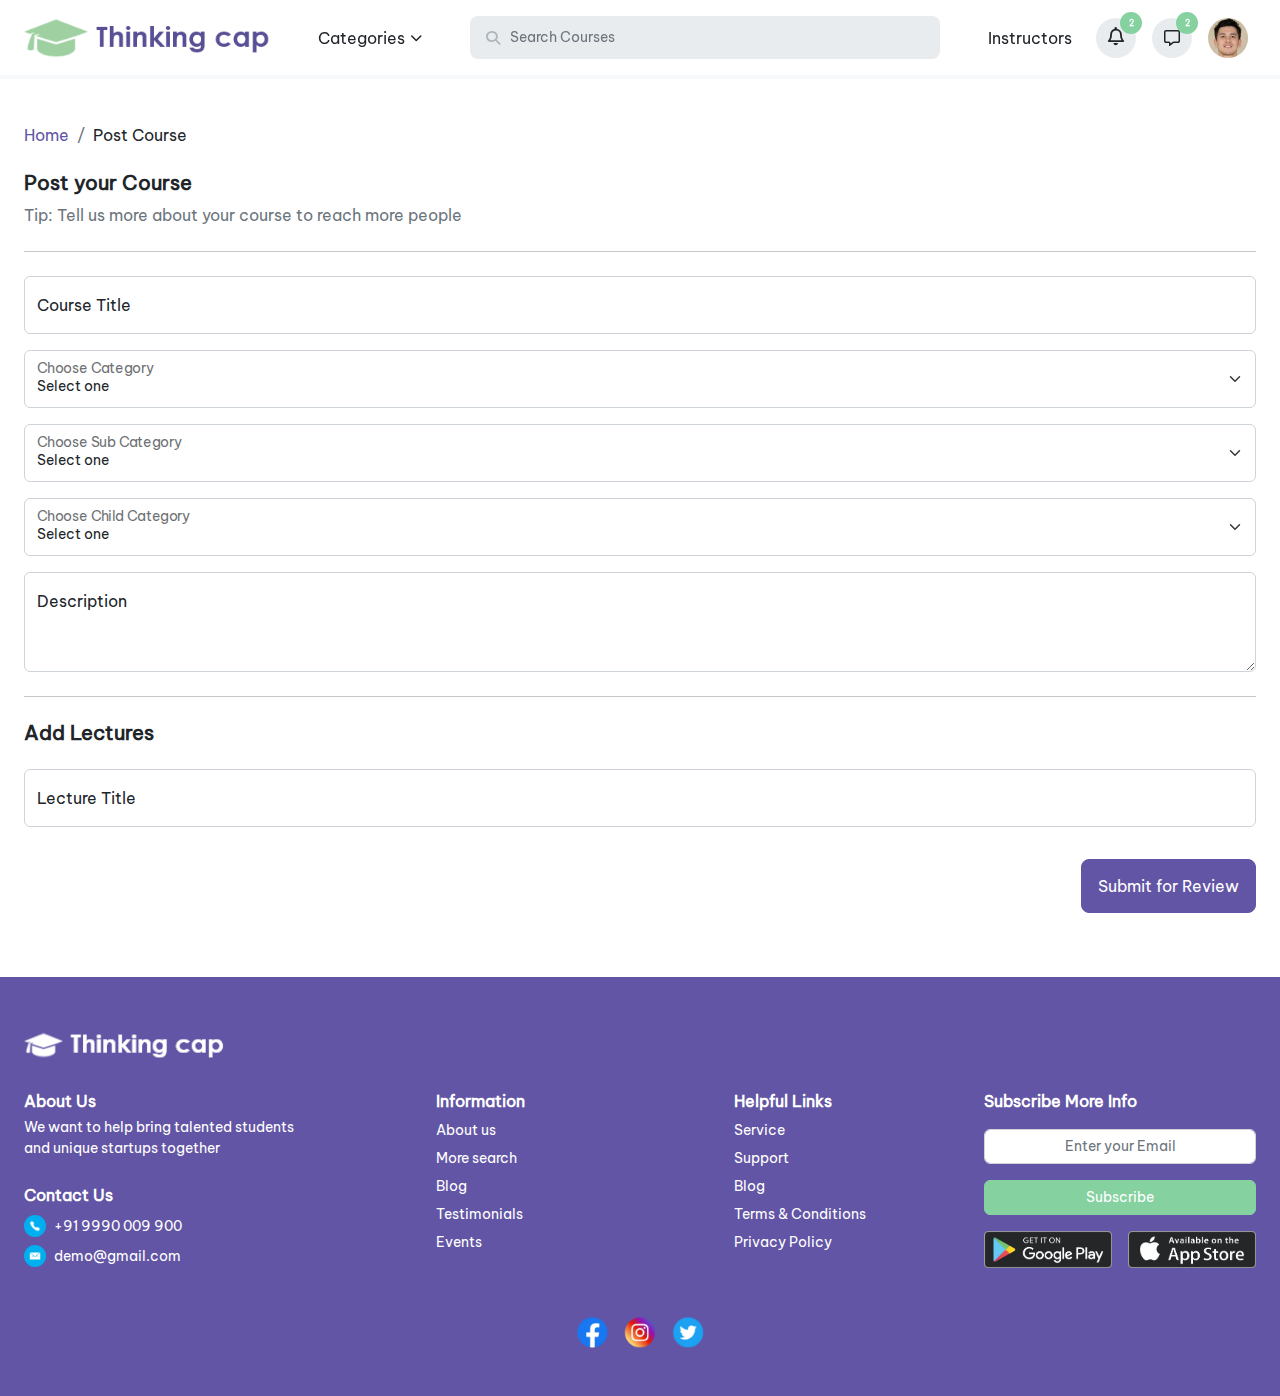
==== src/addproduct.html @ 90321d15 "added basic addproduct page" ====
<!DOCTYPE html>
<html lang="en">

<head>
    <meta charset="UTF-8">
    <meta http-equiv="X-UA-Compatible" content="IE=edge">
    <meta name="viewport" content="width=device-width, initial-scale=1.0">
    <meta name="theme-color" content="#6255a5" />
    <title>Document</title>
    <link rel="stylesheet" href="./assets/styles/style.min.css">
    <link rel="stylesheet" href="https://cdnjs.cloudflare.com/ajax/libs/font-awesome/6.2.0/css/all.min.css">
</head>

<body>

    <header>
        <div class="container-fluid px-4 position-relative">
            <div class="header-nav d-flex align-items-center">
                <div class="logo-container d-flex align-items-center">
                    <button class="btn outline-0 border-0 d-block nav-icon d-lg-none" type="button"
                        data-bs-toggle="offcanvas" data-bs-target="#asidebar" aria-controls="asidebar"><i
                            class="fa fa-bars"></i>
                    </button>
                    <img src="./assets/img/icons/logo.png" class="header-logo" alt="logo">
                </div>
                <div class="nav-item dropdown category-menu d-none d-lg-block">
                    <a class="nav-link dropdown-toggle px-3" href="#" data-bs-toggle="dropdown"
                        data-bs-auto-close="outside" data-bs-offset="0,8">Categories</a>
                    <ul class="dropdown-menu">
                        <li><a class="dropdown-item" href="#">Health & Fitness</a></li>
                        <li><a class="dropdown-item" href="#">Business</a></li>
                        <li class="dropend">
                            <a href="#" class="dropdown-item dropdown-toggle" data-bs-toggle="dropdown"
                                data-bs-auto-close="outside" data-bs-display="static">Development</a>
                            <ul class="dropdown-menu">
                                <li><a class="dropdown-item" href=""> Data Science</a></li>
                                <li><a class="dropdown-item" href=""> Mobile Development</a></li>
                                <li><a class="dropdown-item" href=""> Software Testing</a></li>
                                <li class="dropend">
                                    <a href="#" class="dropdown-item dropdown-toggle" data-bs-toggle="dropdown"
                                        data-bs-auto-close="outside" data-bs-display="static">Web Development</a>
                                    <ul class="dropdown-menu">
                                        <li><a class="dropdown-item" href=""> Javascript</a></li>
                                        <li><a class="dropdown-item" href=""> Vue</a></li>
                                        <li><a class="dropdown-item" href=""> React</a></li>
                                        <li><a class="dropdown-item" href=""> Angular</a></li>
                                    </ul>
                                </li>
                                <li><a class="dropdown-item" href="">Development Tools</a></li>
                            </ul>
                        </li>
                    </ul>
                </div>
                <div class="header-search-bar">
                    <input class="form-control form-control-lg" placeholder="Search Courses" type="text">
                    <a class="btn outline-0 border-0 cursor-pointer search-btn"> <i class="fa fa-search"></i> </a>
                    <a class="btn outline-0 border-0 cursor-pointer close-btn"> <i class="fa fa-close"></i>
                    </a>
                </div>
                <div class="header-controls d-none d-lg-flex align-items-center flex-0-auto">
                    <a href="#" class="nav-link px-3">Instructors</a>
                    <div class="d-flex align-items-center auth-dropdowns">
                        <div class="nav-item dropdown dropdown-menu-end d-none d-lg-block notification-menu">
                            <a class="nav-link dropdown-toggle px-2" href="#" data-bs-toggle="dropdown"
                                data-bs-auto-close="outside" data-bs-offset="0,8">
                                <span class="icon-circle rounded-circle p-1">
                                    <span class="notify-indicator">2</span><i class="fa-regular fa-bell"
                                        style="font-size: 1.143rem;"></i>
                                </span>
                            </a>
                            <ul class="dropdown-menu">
                                <h6 class="dropdown-header pb-3 d-flex align-items-center">Notifications <a href="#"
                                        class="text-decoration-none ms-auto">View all Notifications</a></h6>
                                <div class="overflow-menu">

                                    <li><a class="dropdown-item py-3 small" href="#">Notification 1 Lorem ipsum dolor
                                            sit amet
                                            consectetur adipisicing elit. Odit, exercitationem! </a></li>

                                    <li><a class="dropdown-item py-3 small" href="#">Notification 2 consectetur
                                            adipisicing
                                            elit.
                                            Odit,
                                            exercitationem!
                                        </a></li>
                                    <li>
                                    <li><a class="dropdown-item py-3 small" href="#">Notification 1 Lorem ipsum dolor
                                            sit amet
                                            consectetur adipisicing elit. Odit, exercitationem! </a></li>

                                    <li><a class="dropdown-item py-3 small" href="#">Notification 2 consectetur
                                            adipisicing
                                            elit.
                                            Odit,
                                            exercitationem!
                                        </a></li>
                                    <li><a class="dropdown-item py-3 small" href="#">Notification 2 consectetur
                                            adipisicing
                                            elit.
                                            Odit,
                                            exercitationem!
                                        </a></li>
                                    <li>
                                    <li><a class="dropdown-item py-3 small" href="#">Notification 1 Lorem ipsum dolor
                                            sit amet
                                            consectetur adipisicing elit. Odit, exercitationem! </a></li>

                                    <li><a class="dropdown-item py-3 small" href="#">Notification 2 consectetur
                                            adipisicing
                                            elit.
                                            Odit,
                                            exercitationem!
                                        </a></li>
                                    <li><a class="dropdown-item py-3 small" href="#">Notification 2 consectetur
                                            adipisicing
                                            elit.
                                            Odit,
                                            exercitationem!
                                        </a></li>
                                    <li>
                                    <li><a class="dropdown-item py-3 small" href="#">Notification 1 Lorem ipsum dolor
                                            sit amet
                                            consectetur adipisicing elit. Odit, exercitationem! </a></li>
                                    <li><a class="dropdown-item py-3 small" href="#">Notification 2 consectetur
                                            adipisicing
                                            elit.
                                            Odit,
                                            exercitationem!
                                        </a></li>
                                    <li><a class="dropdown-item py-3 small" href="#">Notification 2 consectetur
                                            adipisicing
                                            elit.
                                            Odit,
                                            exercitationem!
                                        </a></li>
                                    <li>
                                    <li><a class="dropdown-item py-3 small" href="#">Notification 1 Lorem ipsum dolor
                                            sit amet
                                            consectetur adipisicing elit. Odit, exercitationem! </a></li>
                                    <li><a class="dropdown-item py-3 small" href="#">Notification 2 consectetur
                                            adipisicing
                                            elit.
                                            Odit,
                                            exercitationem!
                                        </a></li>
                                </div>

                                <!-- <div class="text-muted text-center mt-4 p-3">No Notifications</div> -->
                            </ul>
                        </div>
                        <div class="nav-item dropdown dropdown-menu-end d-none d-lg-block message-menu">
                            <a class="nav-link dropdown-toggle px-2" href="#" data-bs-toggle="dropdown"
                                data-bs-auto-close="outside" data-bs-offset="0,8">
                                <span class="icon-circle rounded-circle p-1">
                                    <span class="notify-indicator">2</span><i class="fa-regular fa-message"></i></span>
                            </a>
                            <ul class="dropdown-menu">
                                <h6 class="dropdown-header pb-3 d-flex align-items-center">Messages <a href="#"
                                        class="text-decoration-none ms-auto">View all Messages</a></h6>
                                <!-- <div class="text-muted text-center mt-4 p-3">No Messages</div> -->
                                <div class="overflow-menu">

                                    <li><a class="dropdown-item py-3" href="#">
                                            <div class="message-line">
                                                <div class="d-flex gap-2">
                                                    <div class="author-preview flex-0-auto">
                                                        <img src="./assets/img/static/sampleperson.jpg" alt="">
                                                    </div>
                                                    <div class="small">
                                                        <div
                                                            class="d-flex gap-2 align-items-center justify-content-between">
                                                            <div class="fw-bold">Todd Scott</div>
                                                            <div class="text-muted message-stamp flex-0-auto">5
                                                                Mins
                                                                ago</div>
                                                        </div>
                                                        <div class="text-muted message-content">
                                                            Lorem ipsum dolor sit amet consectetur adipisicing elit.
                                                            Corrupti
                                                            aliquam
                                                            quo
                                                            molestias laborum dolores totam vel repudiandae impedit
                                                            atque
                                                            ipsum.
                                                        </div>
                                                    </div>
                                                </div>
                                            </div>
                                        </a></li>
                                    <li>

                                    <li><a class="dropdown-item py-3" href="#">
                                            <div class="message-line">
                                                <div class="d-flex gap-2">
                                                    <div class="author-preview flex-0-auto">
                                                        <img src="./assets/img/static/sampleperson.jpg" alt="">
                                                    </div>
                                                    <div class="small">
                                                        <div
                                                            class="d-flex gap-2 align-items-center justify-content-between">
                                                            <div class="fw-bold">Todd Scott</div>
                                                            <div class="text-muted message-stamp flex-0-auto">5
                                                                Mins
                                                                ago</div>
                                                        </div>
                                                        <div class="text-muted message-content">
                                                            Lorem ipsum dolor sit amet consectetur adipisicing elit.
                                                            Corrupti
                                                            aliquam
                                                            quo
                                                            molestias laborum dolores totam vel repudiandae impedit
                                                            atque
                                                            ipsum.
                                                        </div>
                                                    </div>
                                                </div>
                                            </div>
                                        </a></li>
                                    <li>

                                    <li><a class="dropdown-item py-3" href="#">
                                            <div class="message-line">
                                                <div class="d-flex gap-2">
                                                    <div class="author-preview flex-0-auto">
                                                        <img src="./assets/img/static/sampleperson.jpg" alt="">
                                                    </div>
                                                    <div class="small">
                                                        <div
                                                            class="d-flex gap-2 align-items-center justify-content-between">
                                                            <div class="fw-bold">Todd Scott</div>
                                                            <div class="text-muted message-stamp flex-0-auto">5
                                                                Mins
                                                                ago</div>
                                                        </div>
                                                        <div class="text-muted message-content">
                                                            Lorem ipsum dolor sit amet consectetur adipisicing elit.
                                                            Corrupti
                                                            aliquam
                                                            quo
                                                            molestias laborum dolores totam vel repudiandae impedit
                                                            atque
                                                            ipsum.
                                                        </div>
                                                    </div>
                                                </div>
                                            </div>
                                        </a></li>
                                    <li>

                                    <li><a class="dropdown-item py-3" href="#">
                                            <div class="message-line">
                                                <div class="d-flex gap-2">
                                                    <div class="author-preview flex-0-auto">
                                                        <img src="./assets/img/static/sampleperson.jpg" alt="">
                                                    </div>
                                                    <div class="small">
                                                        <div
                                                            class="d-flex gap-2 align-items-center justify-content-between">
                                                            <div class="fw-bold">Todd Scott</div>
                                                            <div class="text-muted message-stamp flex-0-auto">5
                                                                Mins
                                                                ago</div>
                                                        </div>
                                                        <div class="text-muted message-content">
                                                            Lorem ipsum dolor sit amet consectetur adipisicing elit.
                                                            Corrupti
                                                            aliquam
                                                            quo
                                                            molestias laborum dolores totam vel repudiandae impedit
                                                            atque
                                                            ipsum.
                                                        </div>
                                                    </div>
                                                </div>
                                            </div>
                                        </a></li>
                                    <li>

                                    <li><a class="dropdown-item py-3" href="#">
                                            <div class="message-line">
                                                <div class="d-flex gap-2">
                                                    <div class="author-preview flex-0-auto">
                                                        <img src="./assets/img/static/sampleperson.jpg" alt="">
                                                    </div>
                                                    <div class="small">
                                                        <div
                                                            class="d-flex gap-2 align-items-center justify-content-between">
                                                            <div class="fw-bold">Todd Scott</div>
                                                            <div class="text-muted message-stamp flex-0-auto">5
                                                                Mins
                                                                ago</div>
                                                        </div>
                                                        <div class="text-muted message-content">
                                                            Lorem ipsum dolor sit amet consectetur adipisicing elit.
                                                            Corrupti
                                                            aliquam
                                                            quo
                                                            molestias laborum dolores totam vel repudiandae impedit
                                                            atque
                                                            ipsum.
                                                        </div>
                                                    </div>
                                                </div>
                                            </div>
                                        </a></li>
                                    <li>

                                    <li><a class="dropdown-item py-3" href="#">
                                            <div class="message-line">
                                                <div class="d-flex gap-2">
                                                    <div class="author-preview flex-0-auto">
                                                        <img src="./assets/img/static/sampleperson.jpg" alt="">
                                                    </div>
                                                    <div class="small">
                                                        <div
                                                            class="d-flex gap-2 align-items-center justify-content-between">
                                                            <div class="fw-bold">Todd Scott</div>
                                                            <div class="text-muted message-stamp flex-0-auto">5
                                                                Mins
                                                                ago</div>
                                                        </div>
                                                        <div class="text-muted message-content">
                                                            Lorem ipsum dolor sit amet consectetur adipisicing elit.
                                                            Corrupti
                                                            aliquam
                                                            quo
                                                            molestias laborum dolores totam vel repudiandae impedit
                                                            atque
                                                            ipsum.
                                                        </div>
                                                    </div>
                                                </div>
                                            </div>
                                        </a></li>
                                    <li>

                                    <li><a class="dropdown-item py-3" href="#">
                                            <div class="message-line">
                                                <div class="d-flex gap-2">
                                                    <div class="author-preview flex-0-auto">
                                                        <img src="./assets/img/static/sampleperson.jpg" alt="">
                                                    </div>
                                                    <div class="small">
                                                        <div
                                                            class="d-flex gap-2 align-items-center justify-content-between">
                                                            <div class="fw-bold">Todd Scott</div>
                                                            <div class="text-muted message-stamp flex-0-auto">5
                                                                Mins
                                                                ago</div>
                                                        </div>
                                                        <div class="text-muted message-content">
                                                            Lorem ipsum dolor sit amet consectetur adipisicing elit.
                                                            Corrupti
                                                            aliquam
                                                            quo
                                                            molestias laborum dolores totam vel repudiandae impedit
                                                            atque
                                                            ipsum.
                                                        </div>
                                                    </div>
                                                </div>
                                            </div>
                                        </a></li>
                                    <li>
                                </div>
                            </ul>
                        </div>
                        <div class="nav-item dropdown dropdown-menu-end d-none d-lg-block">
                            <a class="nav-link dropdown-toggle px-2" href="#" data-bs-toggle="dropdown"
                                data-bs-auto-close="outside" data-bs-offset="0,8">
                                <div class="author-preview flex-0-auto">
                                    <img src="./assets/img/static/sampleperson.jpg" alt="">
                                </div>
                            </a>
                            <ul class="dropdown-menu">
                                <li>
                                    <a class="dropdown-item" href="#">
                                        <div class="d-flex align-items-center gap-3">
                                            <div class="author-preview flex-0-auto">
                                                <img src="./assets/img/static/sampleperson.jpg" alt="">
                                            </div>
                                            <div>
                                                <div class="text-black fw-bold"> User Account</div>
                                                <div class="small text-muted"> testuser1@gmail.com </div>
                                            </div>
                                        </div>
                                    </a>
                                </li>
                                <li>
                                    <hr class="dropdown-divider">
                                </li>
                                <li><a class="dropdown-item" href="#">My Learnings</a></li>
                                <li><a class="dropdown-item" href="#">My Listing</a></li>
                                <li><a class="dropdown-item" href="#">My Favourites</a></li>
                                <li>
                                    <hr class="dropdown-divider">
                                </li>
                                <li><a class="dropdown-item" href="#">Edit Profile</a></li>
                                <li><a class="dropdown-item" href="#">Purchase History</a></li>
                                <li><a class="dropdown-item" href="#">My Address</a></li>
                                <li><a class="dropdown-item" href="#">Settings</a></li>
                                <li>
                                    <hr class="dropdown-divider">
                                </li>
                                <li><a class="dropdown-item" href="#">Help</a></li>
                                <li><a class="dropdown-item" href="#">Logout</a></li>
                            </ul>
                        </div>
                    </div>
                </div>
            </div>
        </div>

        <aside class="asider-bar offcanvas offcanvas-start" tabindex="-1" id="asidebar">
            <div class="offcanvas-header">
                <button type="button" class="cls-btn outline-0 border-0" data-bs-dismiss="offcanvas"
                    data-bs-target="#asidebar" aria-label="Close"><i class="fa fa-close"></i></button>
            </div>
            <div class="offcanvas-body">
                <div class="auth-section">
                    <a class="d-block" href="">Login</a>
                    <a class="d-block" href="">Signup</a>
                </div>
                <hr>
                <a href="#">Instructors</a>
                <hr>
                <div class="mb-2">Categories</div>
                <div class="page-header">
                    <nav>
                        <div class="menu-wrapper is-visible">
                            <div class="list-wrapper">
                                <ul class="menu level-1">
                                    <li>
                                        <a href="" class="nested">Web Development</a>
                                        <ul class="sub-menu level-2">
                                            <li>
                                                <a href="" class="nested">Javascript</a>
                                                <ul class="sub-menu level-3">
                                                    <li> <a href="">React</a> </li>
                                                    <li> <a href="">Vue</a> </li>
                                                    <li> <a href="">Angular</a> </li>
                                                </ul>
                                            </li>
                                            <li>
                                                <a href="">Course Materials</a>
                                            </li>
                                        </ul>
                                    </li>
                                    <li>
                                        <a href="" class="nested">Mobile Development</a>
                                        <ul class="sub-menu level-2">
                                            <li>
                                                <a href="">Unity</a>
                                            </li>
                                            <li>
                                                <a href="">3D Game Development</a>
                                            </li>
                                        </ul>
                                    </li>
                                    <li>
                                        <a href="">IT Certifications</a>
                                    </li>
                                    <li>
                                        <a href="">Lorem ipsum dolor sit amet consectetur adipisicing elit. Libero vel
                                            sequi nobis atque, laudantium perspiciatis!</a>
                                    </li>
                                </ul>
                            </div>
                            <div class="list-wrapper">
                                <button type="button" class="back-one-level mb-2 ps-0">
                                    <i class="fa fa-arrow-left f-12"></i>
                                    <span class="text-start small text-truncate" />
                                </button>
                                <div class="sub-menu-wrapper"></div>
                            </div>
                            <div class="list-wrapper">
                                <button type="button" class="back-one-level mb-2 ps-0">
                                    <i class="fa fa-arrow-left f-12"></i>
                                    <span class="text-start small text-truncate" />
                                </button>
                                <div class="sub-menu-wrapper"></div>
                            </div>
                        </div>
                    </nav>
                </div>
            </div>
        </aside>
    </header>

    <main>
        <div class="tab-type-page">
            <div class="container-xxl px-4">
                <div class="py-5">
                    <nav aria-label="breadcrumb">
                        <ol class="breadcrumb">
                            <li class="breadcrumb-item active"><a class="text-decoration-none"
                                    href="./index.html">Home</a></li>
                            <li class="breadcrumb-item active text-dark" aria-current="page">Post Course</li>
                        </ol>
                    </nav>
                    <h5 class="fw-bold mt-4">Post your Course</h5>
                    <div class="text-muted">Tip: Tell us more about your course to reach more people</div>
                    <hr class="my-4" />


                    <div class="form-floating mb-3">
                        <input type="email" class="form-control" id="courseTitle" placeholder="name@example.com">
                        <label for="courseTitle">Course Title</label>
                    </div>
                    <div class="form-floating mb-3">
                        <select class="form-select" id="ChooseCategory">
                            <option selected hidden>Select one</option>
                            <option value="1">One</option>
                            <option value="2">Two</option>
                            <option value="3">Three</option>
                        </select>
                        <label for="ChooseCategory">Choose Category</label>
                    </div>
                    <div class="form-floating mb-3">
                        <select class="form-select" id="ChooseSubCategory">
                            <option selected hidden>Select one</option>
                            <option value="1">One</option>
                            <option value="2">Two</option>
                            <option value="3">Three</option>
                        </select>
                        <label for="ChooseSubCategory">Choose Sub Category</label>
                    </div>
                    <div class="form-floating mb-3">
                        <select class="form-select" id="ChooseChildCategory">
                            <option selected hidden>Select one</option>
                            <option value="1">One</option>
                            <option value="2">Two</option>
                            <option value="3">Three</option>
                        </select>
                        <label for="ChooseChildCategory">Choose Child Category</label>
                    </div>

                    <div class="form-floating">
                        <textarea class="form-control" placeholder="Description" id="description"
                            style="min-height: 100px"></textarea>
                        <label for="description">Description</label>
                    </div>


                    <hr class="my-4" />

                    <h5 class="fw-bold mb-4">Add Lectures</h5>

                    <div class="form-floating mb-3">
                        <input type="email" class="form-control" id="lectureTitle" placeholder="name@example.com">
                        <label for="lectureTitle">Lecture Title</label>
                    </div>

                    <div class="text-end">
                        <button type="button" class="btn btn-primary btn-lg my-3">Submit for Review</button>
                    </div>

                </div>
            </div>
        </div>
    </main>

    <footer class="py-4 py-sm-5">
        <div class="container-xxl px-4">
            <img src="./assets/img/icons/logo-white.png" class="footer-logo mb-4" alt="logo">
            <div class="row gx-lg-5 gy-4 gy-sm-5">
                <div class="order-1 col-12 col-md-6 col-xl-3">
                    <div class="row gy-4">
                        <div class="col-sm-6 col-md-12">
                            <p class="mb-1 fw-bold">About Us</p>
                            <p class="small mb-0">We want to help bring talented students and unique startups together
                            </p>
                        </div>
                        <div class="col-sm-6 col-md-12">
                            <p class="mb-2 fw-bold">Contact Us</p>
                            <div class="d-flex align-items-center gap-2 mb-2">
                                <span class="contact-rings">
                                    <img src="./assets/img/icons/phonecall.png" alt="logo">
                                </span>
                                <a class="text-white text-decoration-none small" href="tel:+919990009900">+91 9990 009
                                    900</a>
                            </div>
                            <div class="d-flex align-items-center gap-2">
                                <span class="contact-rings">
                                    <img src="./assets/img/icons/emailicon.png" alt="logo">
                                </span>
                                <a class="text-white text-decoration-none small"
                                    href="demo@gmail.com">demo@gmail.com</a>
                            </div>
                        </div>
                    </div>
                </div>
                <div
                    class="order-2 order-md-3 order-xl-2 col-sm-6 col-md-6 col-lg-6 col-xl-3 d-xl-flex justify-content-center">
                    <div class="footer-container">
                        <p class="mb-1 fw-bold">Information</p>
                        <div class="footer-links mb-1"><a href="#">About us</a></div>
                        <div class="footer-links mb-1"><a href="#">More search</a></div>
                        <div class="footer-links mb-1"><a href="#">Blog</a></div>
                        <div class="footer-links mb-1"><a href="#">Testimonials</a></div>
                        <div class="footer-links"><a href="#">Events</a></div>
                    </div>
                </div>
                <div
                    class="order-3 order-lg-4 order-xl-3 col-sm-6 col-md-6 col-lg-6 col-xl-3 d-xl-flex justify-content-center">
                    <div class="footer-container">
                        <p class="mb-1 fw-bold">Helpful Links</p>
                        <div class="footer-links mb-1"><a href="#">Service</a></div>
                        <div class="footer-links mb-1"><a href="#">Support</a></div>
                        <div class="footer-links mb-1"><a href="#">Blog</a></div>
                        <div class="footer-links mb-1"><a href="#">Terms & Conditions</a></div>
                        <div class="footer-links"><a href="#">Privacy Policy</a></div>
                    </div>
                </div>
                <div class="order-4 order-md-2 order-xl-4 col-12 col-md-6 col-lg-6 col-xl-3">
                    <div class="subscribe-block">
                        <p class="mb-3 fw-bold">Subscribe More Info</p>
                        <input class="form-control text-center" type="text" placeholder="Enter your Email">
                        <button type="button" class="btn btn-secondary w-100 mt-3">Subscribe</button>

                        <div class="row mt-3 gx-3 app-links">
                            <div class="col-6">
                                <a href="#"><img src="./assets/img/icons/playstore.png" class="w-100" alt="logo"></a>
                            </div>
                            <div class="col-6">
                                <a href="#"> <img src="./assets/img/icons/appstore.png" class="w-100" alt="logo"></a>
                            </div>
                        </div>
                    </div>
                </div>
                <div class="order-5 col-12">
                    <div class="d-flex justify-content-center gap-3 social-links">
                        <a href="#">
                            <img height="32" src="./assets/img/icons/fb-icon.png" alt="logo">
                        </a>
                        <a href="#">
                            <img height="32" src="./assets/img/icons/insta-icon.png" alt="logo">
                        </a>
                        <a href="#">
                            <img height="32" src="./assets/img/icons/twitter-icon.png" alt="logo">
                        </a>
                    </div>
                </div>
            </div>
        </div>
    </footer>

    <script src="./assets/js/bootstrap.js"></script>
    <script src="./assets/js/swiper.js"></script>
    <script src="./assets/js/slider-setup.js"></script>
    <script src="./assets/js/dropdown-setup.js"></script>
    <script src="./assets/js/mobile-category-menu.js"></script>
    <script src="./assets/js/searchbar-toggle.js"></script>
    <script src="./assets/js/file-upload.js"></script>
</body>

</html>
---- src/assets/styles/style.min.css ----
@font-face{font-family:font-regular;src:url("../fonts/BeVietnamPro-Regular.ttf")}/*!
   * Bootstrap  v5.2.2 (https://getbootstrap.com/)
   * Copyright 2011-2022 The Bootstrap Authors
   * Copyright 2011-2022 Twitter, Inc.
   * Licensed under MIT (https://github.com/twbs/bootstrap/blob/main/LICENSE)
   */:root{--bs-blue: #0d6efd;--bs-indigo: #6610f2;--bs-purple: #6f42c1;--bs-pink: #d63384;--bs-red: #dc3545;--bs-orange: #fd7e14;--bs-yellow: #ffc107;--bs-green: #198754;--bs-teal: #20c997;--bs-cyan: #0dcaf0;--bs-black: #000;--bs-white: #fff;--bs-gray: #6c757d;--bs-gray-dark: #343a40;--bs-gray-100: #f8f9fa;--bs-gray-200: #e9ecef;--bs-gray-300: #dee2e6;--bs-gray-400: #ced4da;--bs-gray-500: #adb5bd;--bs-gray-600: #6c757d;--bs-gray-700: #495057;--bs-gray-800: #343a40;--bs-gray-900: #212529;--bs-primary: #6255a5;--bs-secondary: #85d1a0;--bs-success: #198754;--bs-info: #0dcaf0;--bs-warning: #ffc107;--bs-danger: #dc3545;--bs-light: #f8f9fa;--bs-dark: #212529;--bs-primary-rgb: 98,85,165;--bs-secondary-rgb: 133,209,160;--bs-success-rgb: 25,135,84;--bs-info-rgb: 13,202,240;--bs-warning-rgb: 255,193,7;--bs-danger-rgb: 220,53,69;--bs-light-rgb: 248,249,250;--bs-dark-rgb: 33,37,41;--bs-white-rgb: 255,255,255;--bs-black-rgb: 0,0,0;--bs-body-color-rgb: 33,37,41;--bs-body-bg-rgb: 255,255,255;--bs-font-sans-serif: system-ui, -apple-system, "Segoe UI", Roboto, "Helvetica Neue", "Noto Sans", "Liberation Sans", Arial, sans-serif, "Apple Color Emoji", "Segoe UI Emoji", "Segoe UI Symbol", "Noto Color Emoji";--bs-font-monospace: SFMono-Regular, Menlo, Monaco, Consolas, "Liberation Mono", "Courier New", monospace;--bs-gradient: linear-gradient(180deg, rgba(255,255,255,0.15), rgba(255,255,255,0));--bs-body-font-family: font-regular;--bs-body-font-size:1rem;--bs-body-font-weight: 400;--bs-body-line-height: 1.5;--bs-body-color: #212529;--bs-body-bg: #fff;--bs-border-width: 1px;--bs-border-style: solid;--bs-border-color: #dee2e6;--bs-border-color-translucent: rgba(0,0,0,0.175);--bs-border-radius: .375rem;--bs-border-radius-sm: .25rem;--bs-border-radius-lg: .5rem;--bs-border-radius-xl: 1rem;--bs-border-radius-2xl: 2rem;--bs-border-radius-pill: 50rem;--bs-link-color: #6255a5;--bs-link-hover-color: #4e4484;--bs-code-color: #d63384;--bs-highlight-bg: #fff3cd}*,*::before,*::after{-webkit-box-sizing:border-box;box-sizing:border-box}@media (prefers-reduced-motion: no-preference){:root{scroll-behavior:smooth}}body{margin:0;font-family:var(--bs-body-font-family);font-size:var(--bs-body-font-size);font-weight:var(--bs-body-font-weight);line-height:var(--bs-body-line-height);color:var(--bs-body-color);text-align:var(--bs-body-text-align);background-color:var(--bs-body-bg);-webkit-text-size-adjust:100%;-webkit-tap-highlight-color:rgba(0,0,0,0)}hr{margin:1rem 0;color:inherit;border:0;border-top:1px solid;opacity:.25}h1,.h1,h2,.h2,h3,.h3,h4,.h4,h5,.h5,h6,.h6{margin-top:0;margin-bottom:.5rem;font-weight:500;line-height:1.2}h1,.h1{font-size:calc(1.375rem + 1.5vw)}@media (min-width: 1200px){h1,.h1{font-size:2.5rem}}h2,.h2{font-size:calc(1.325rem + .9vw)}@media (min-width: 1200px){h2,.h2{font-size:2rem}}h3,.h3{font-size:calc(1.3rem + .6vw)}@media (min-width: 1200px){h3,.h3{font-size:1.75rem}}h4,.h4{font-size:calc(1.275rem + .3vw)}@media (min-width: 1200px){h4,.h4{font-size:1.5rem}}h5,.h5{font-size:1.25rem}h6,.h6{font-size:1rem}p{margin-top:0;margin-bottom:1rem}abbr[title]{-webkit-text-decoration:underline dotted;text-decoration:underline dotted;cursor:help;text-decoration-skip-ink:none}address{margin-bottom:1rem;font-style:normal;line-height:inherit}ol,ul{padding-left:2rem}ol,ul,dl{margin-top:0;margin-bottom:1rem}ol ol,ul ul,ol ul,ul ol{margin-bottom:0}dt{font-weight:700}dd{margin-bottom:.5rem;margin-left:0}blockquote{margin:0 0 1rem}b,strong{font-weight:bolder}small,.small{font-size:.875em}mark,.mark{padding:.1875em;background-color:var(--bs-highlight-bg)}sub,sup{position:relative;font-size:.75em;line-height:0;vertical-align:baseline}sub{bottom:-.25em}sup{top:-.5em}a{color:var(--bs-link-color);text-decoration:underline}a:hover{color:var(--bs-link-hover-color)}a:not([href]):not([class]),a:not([href]):not([class]):hover{color:inherit;text-decoration:none}pre,code,kbd,samp{font-family:var(--bs-font-monospace);font-size:1em}pre{display:block;margin-top:0;margin-bottom:1rem;overflow:auto;font-size:.875em}pre code{font-size:inherit;color:inherit;word-break:normal}code{font-size:.875em;color:var(--bs-code-color);word-wrap:break-word}a>code{color:inherit}kbd{padding:.1875rem .375rem;font-size:.875em;color:var(--bs-body-bg);background-color:var(--bs-body-color);border-radius:.25rem}kbd kbd{padding:0;font-size:1em}figure{margin:0 0 1rem}img,svg{vertical-align:middle}table{caption-side:bottom;border-collapse:collapse}caption{padding-top:.5rem;padding-bottom:.5rem;color:#6c757d;text-align:left}th{text-align:inherit;text-align:-webkit-match-parent}thead,tbody,tfoot,tr,td,th{border-color:inherit;border-style:solid;border-width:0}label{display:inline-block}button{border-radius:0}button:focus:not(:focus-visible){outline:0}input,button,select,optgroup,textarea{margin:0;font-family:inherit;font-size:inherit;line-height:inherit}button,select{text-transform:none}[role="button"]{cursor:pointer}select{word-wrap:normal}select:disabled{opacity:1}[list]:not([type="date"]):not([type="datetime-local"]):not([type="month"]):not([type="week"]):not([type="time"])::-webkit-calendar-picker-indicator{display:none !important}button,[type="button"],[type="reset"],[type="submit"]{-webkit-appearance:button}button:not(:disabled),[type="button"]:not(:disabled),[type="reset"]:not(:disabled),[type="submit"]:not(:disabled){cursor:pointer}::-moz-focus-inner{padding:0;border-style:none}textarea{resize:vertical}fieldset{min-width:0;padding:0;margin:0;border:0}legend{float:left;width:100%;padding:0;margin-bottom:.5rem;font-size:calc(1.275rem + .3vw);line-height:inherit}@media (min-width: 1200px){legend{font-size:1.5rem}}legend+*{clear:left}::-webkit-datetime-edit-fields-wrapper,::-webkit-datetime-edit-text,::-webkit-datetime-edit-minute,::-webkit-datetime-edit-hour-field,::-webkit-datetime-edit-day-field,::-webkit-datetime-edit-month-field,::-webkit-datetime-edit-year-field{padding:0}::-webkit-inner-spin-button{height:auto}[type="search"]{outline-offset:-2px;-webkit-appearance:textfield}::-webkit-search-decoration{-webkit-appearance:none}::-webkit-color-swatch-wrapper{padding:0}::file-selector-button{font:inherit;-webkit-appearance:button}output{display:inline-block}iframe{border:0}summary{display:list-item;cursor:pointer}progress{vertical-align:baseline}[hidden]{display:none !important}.lead{font-size:1.25rem;font-weight:300}.display-1{font-size:calc(1.625rem + 4.5vw);font-weight:300;line-height:1.2}@media (min-width: 1200px){.display-1{font-size:5rem}}.display-2{font-size:calc(1.575rem + 3.9vw);font-weight:300;line-height:1.2}@media (min-width: 1200px){.display-2{font-size:4.5rem}}.display-3{font-size:calc(1.525rem + 3.3vw);font-weight:300;line-height:1.2}@media (min-width: 1200px){.display-3{font-size:4rem}}.display-4{font-size:calc(1.475rem + 2.7vw);font-weight:300;line-height:1.2}@media (min-width: 1200px){.display-4{font-size:3.5rem}}.display-5{font-size:calc(1.425rem + 2.1vw);font-weight:300;line-height:1.2}@media (min-width: 1200px){.display-5{font-size:3rem}}.display-6{font-size:calc(1.375rem + 1.5vw);font-weight:300;line-height:1.2}@media (min-width: 1200px){.display-6{font-size:2.5rem}}.list-unstyled{padding-left:0;list-style:none}.list-inline{padding-left:0;list-style:none}.list-inline-item{display:inline-block}.list-inline-item:not(:last-child){margin-right:.5rem}.initialism{font-size:.875em;text-transform:uppercase}.blockquote{margin-bottom:1rem;font-size:1.25rem}.blockquote>:last-child{margin-bottom:0}.blockquote-footer{margin-top:-1rem;margin-bottom:1rem;font-size:.875em;color:#6c757d}.blockquote-footer::before{content:"\2014\00A0"}.img-fluid{max-width:100%;height:auto}.img-thumbnail{padding:.25rem;background-color:#fff;border:1px solid var(--bs-border-color);border-radius:.375rem;max-width:100%;height:auto}.figure{display:inline-block}.figure-img{margin-bottom:.5rem;line-height:1}.figure-caption{font-size:.875em;color:#6c757d}.container,.container-fluid,.container-sm,.container-md,.container-lg,.container-xl,.container-xxl{--bs-gutter-x: 1.5rem;--bs-gutter-y: 0;width:100%;padding-right:calc(var(--bs-gutter-x) * .5);padding-left:calc(var(--bs-gutter-x) * .5);margin-right:auto;margin-left:auto}@media (min-width: 576px){.container,.container-sm{max-width:540px}}@media (min-width: 768px){.container,.container-sm,.container-md{max-width:720px}}@media (min-width: 992px){.container,.container-sm,.container-md,.container-lg{max-width:960px}}@media (min-width: 1200px){.container,.container-sm,.container-md,.container-lg,.container-xl{max-width:1140px}}@media (min-width: 1400px){.container,.container-sm,.container-md,.container-lg,.container-xl,.container-xxl{max-width:1320px}}.row{--bs-gutter-x: 1.5rem;--bs-gutter-y: 0;display:-webkit-box;display:-ms-flexbox;display:flex;-ms-flex-wrap:wrap;flex-wrap:wrap;margin-top:calc(-1 * var(--bs-gutter-y));margin-right:calc(-.5 * var(--bs-gutter-x));margin-left:calc(-.5 * var(--bs-gutter-x))}.row>*{-ms-flex-negative:0;flex-shrink:0;width:100%;max-width:100%;padding-right:calc(var(--bs-gutter-x) * .5);padding-left:calc(var(--bs-gutter-x) * .5);margin-top:var(--bs-gutter-y)}.col{-webkit-box-flex:1;-ms-flex:1 0 0%;flex:1 0 0%}.row-cols-auto>*{-webkit-box-flex:0;-ms-flex:0 0 auto;flex:0 0 auto;width:auto}.row-cols-1>*{-webkit-box-flex:0;-ms-flex:0 0 auto;flex:0 0 auto;width:100%}.row-cols-2>*{-webkit-box-flex:0;-ms-flex:0 0 auto;flex:0 0 auto;width:50%}.row-cols-3>*{-webkit-box-flex:0;-ms-flex:0 0 auto;flex:0 0 auto;width:33.33333%}.row-cols-4>*{-webkit-box-flex:0;-ms-flex:0 0 auto;flex:0 0 auto;width:25%}.row-cols-5>*{-webkit-box-flex:0;-ms-flex:0 0 auto;flex:0 0 auto;width:20%}.row-cols-6>*{-webkit-box-flex:0;-ms-flex:0 0 auto;flex:0 0 auto;width:16.66667%}.col-auto{-webkit-box-flex:0;-ms-flex:0 0 auto;flex:0 0 auto;width:auto}.col-1{-webkit-box-flex:0;-ms-flex:0 0 auto;flex:0 0 auto;width:8.33333%}.col-2{-webkit-box-flex:0;-ms-flex:0 0 auto;flex:0 0 auto;width:16.66667%}.col-3{-webkit-box-flex:0;-ms-flex:0 0 auto;flex:0 0 auto;width:25%}.col-4{-webkit-box-flex:0;-ms-flex:0 0 auto;flex:0 0 auto;width:33.33333%}.col-5{-webkit-box-flex:0;-ms-flex:0 0 auto;flex:0 0 auto;width:41.66667%}.col-6{-webkit-box-flex:0;-ms-flex:0 0 auto;flex:0 0 auto;width:50%}.col-7{-webkit-box-flex:0;-ms-flex:0 0 auto;flex:0 0 auto;width:58.33333%}.col-8{-webkit-box-flex:0;-ms-flex:0 0 auto;flex:0 0 auto;width:66.66667%}.col-9{-webkit-box-flex:0;-ms-flex:0 0 auto;flex:0 0 auto;width:75%}.col-10{-webkit-box-flex:0;-ms-flex:0 0 auto;flex:0 0 auto;width:83.33333%}.col-11{-webkit-box-flex:0;-ms-flex:0 0 auto;flex:0 0 auto;width:91.66667%}.col-12{-webkit-box-flex:0;-ms-flex:0 0 auto;flex:0 0 auto;width:100%}.offset-1{margin-left:8.33333%}.offset-2{margin-left:16.66667%}.offset-3{margin-left:25%}.offset-4{margin-left:33.33333%}.offset-5{margin-left:41.66667%}.offset-6{margin-left:50%}.offset-7{margin-left:58.33333%}.offset-8{margin-left:66.66667%}.offset-9{margin-left:75%}.offset-10{margin-left:83.33333%}.offset-11{margin-left:91.66667%}.g-0,.gx-0{--bs-gutter-x: 0}.g-0,.gy-0{--bs-gutter-y: 0}.g-1,.gx-1{--bs-gutter-x: .25rem}.g-1,.gy-1{--bs-gutter-y: .25rem}.g-2,.gx-2{--bs-gutter-x: .5rem}.g-2,.gy-2{--bs-gutter-y: .5rem}.g-3,.gx-3{--bs-gutter-x: 1rem}.g-3,.gy-3{--bs-gutter-y: 1rem}.g-4,.gx-4{--bs-gutter-x: 1.5rem}.g-4,.gy-4{--bs-gutter-y: 1.5rem}.g-5,.gx-5{--bs-gutter-x: 3rem}.g-5,.gy-5{--bs-gutter-y: 3rem}@media (min-width: 576px){.col-sm{-webkit-box-flex:1;-ms-flex:1 0 0%;flex:1 0 0%}.row-cols-sm-auto>*{-webkit-box-flex:0;-ms-flex:0 0 auto;flex:0 0 auto;width:auto}.row-cols-sm-1>*{-webkit-box-flex:0;-ms-flex:0 0 auto;flex:0 0 auto;width:100%}.row-cols-sm-2>*{-webkit-box-flex:0;-ms-flex:0 0 auto;flex:0 0 auto;width:50%}.row-cols-sm-3>*{-webkit-box-flex:0;-ms-flex:0 0 auto;flex:0 0 auto;width:33.33333%}.row-cols-sm-4>*{-webkit-box-flex:0;-ms-flex:0 0 auto;flex:0 0 auto;width:25%}.row-cols-sm-5>*{-webkit-box-flex:0;-ms-flex:0 0 auto;flex:0 0 auto;width:20%}.row-cols-sm-6>*{-webkit-box-flex:0;-ms-flex:0 0 auto;flex:0 0 auto;width:16.66667%}.col-sm-auto{-webkit-box-flex:0;-ms-flex:0 0 auto;flex:0 0 auto;width:auto}.col-sm-1{-webkit-box-flex:0;-ms-flex:0 0 auto;flex:0 0 auto;width:8.33333%}.col-sm-2{-webkit-box-flex:0;-ms-flex:0 0 auto;flex:0 0 auto;width:16.66667%}.col-sm-3{-webkit-box-flex:0;-ms-flex:0 0 auto;flex:0 0 auto;width:25%}.col-sm-4{-webkit-box-flex:0;-ms-flex:0 0 auto;flex:0 0 auto;width:33.33333%}.col-sm-5{-webkit-box-flex:0;-ms-flex:0 0 auto;flex:0 0 auto;width:41.66667%}.col-sm-6{-webkit-box-flex:0;-ms-flex:0 0 auto;flex:0 0 auto;width:50%}.col-sm-7{-webkit-box-flex:0;-ms-flex:0 0 auto;flex:0 0 auto;width:58.33333%}.col-sm-8{-webkit-box-flex:0;-ms-flex:0 0 auto;flex:0 0 auto;width:66.66667%}.col-sm-9{-webkit-box-flex:0;-ms-flex:0 0 auto;flex:0 0 auto;width:75%}.col-sm-10{-webkit-box-flex:0;-ms-flex:0 0 auto;flex:0 0 auto;width:83.33333%}.col-sm-11{-webkit-box-flex:0;-ms-flex:0 0 auto;flex:0 0 auto;width:91.66667%}.col-sm-12{-webkit-box-flex:0;-ms-flex:0 0 auto;flex:0 0 auto;width:100%}.offset-sm-0{margin-left:0}.offset-sm-1{margin-left:8.33333%}.offset-sm-2{margin-left:16.66667%}.offset-sm-3{margin-left:25%}.offset-sm-4{margin-left:33.33333%}.offset-sm-5{margin-left:41.66667%}.offset-sm-6{margin-left:50%}.offset-sm-7{margin-left:58.33333%}.offset-sm-8{margin-left:66.66667%}.offset-sm-9{margin-left:75%}.offset-sm-10{margin-left:83.33333%}.offset-sm-11{margin-left:91.66667%}.g-sm-0,.gx-sm-0{--bs-gutter-x: 0}.g-sm-0,.gy-sm-0{--bs-gutter-y: 0}.g-sm-1,.gx-sm-1{--bs-gutter-x: .25rem}.g-sm-1,.gy-sm-1{--bs-gutter-y: .25rem}.g-sm-2,.gx-sm-2{--bs-gutter-x: .5rem}.g-sm-2,.gy-sm-2{--bs-gutter-y: .5rem}.g-sm-3,.gx-sm-3{--bs-gutter-x: 1rem}.g-sm-3,.gy-sm-3{--bs-gutter-y: 1rem}.g-sm-4,.gx-sm-4{--bs-gutter-x: 1.5rem}.g-sm-4,.gy-sm-4{--bs-gutter-y: 1.5rem}.g-sm-5,.gx-sm-5{--bs-gutter-x: 3rem}.g-sm-5,.gy-sm-5{--bs-gutter-y: 3rem}}@media (min-width: 768px){.col-md{-webkit-box-flex:1;-ms-flex:1 0 0%;flex:1 0 0%}.row-cols-md-auto>*{-webkit-box-flex:0;-ms-flex:0 0 auto;flex:0 0 auto;width:auto}.row-cols-md-1>*{-webkit-box-flex:0;-ms-flex:0 0 auto;flex:0 0 auto;width:100%}.row-cols-md-2>*{-webkit-box-flex:0;-ms-flex:0 0 auto;flex:0 0 auto;width:50%}.row-cols-md-3>*{-webkit-box-flex:0;-ms-flex:0 0 auto;flex:0 0 auto;width:33.33333%}.row-cols-md-4>*{-webkit-box-flex:0;-ms-flex:0 0 auto;flex:0 0 auto;width:25%}.row-cols-md-5>*{-webkit-box-flex:0;-ms-flex:0 0 auto;flex:0 0 auto;width:20%}.row-cols-md-6>*{-webkit-box-flex:0;-ms-flex:0 0 auto;flex:0 0 auto;width:16.66667%}.col-md-auto{-webkit-box-flex:0;-ms-flex:0 0 auto;flex:0 0 auto;width:auto}.col-md-1{-webkit-box-flex:0;-ms-flex:0 0 auto;flex:0 0 auto;width:8.33333%}.col-md-2{-webkit-box-flex:0;-ms-flex:0 0 auto;flex:0 0 auto;width:16.66667%}.col-md-3{-webkit-box-flex:0;-ms-flex:0 0 auto;flex:0 0 auto;width:25%}.col-md-4{-webkit-box-flex:0;-ms-flex:0 0 auto;flex:0 0 auto;width:33.33333%}.col-md-5{-webkit-box-flex:0;-ms-flex:0 0 auto;flex:0 0 auto;width:41.66667%}.col-md-6{-webkit-box-flex:0;-ms-flex:0 0 auto;flex:0 0 auto;width:50%}.col-md-7{-webkit-box-flex:0;-ms-flex:0 0 auto;flex:0 0 auto;width:58.33333%}.col-md-8{-webkit-box-flex:0;-ms-flex:0 0 auto;flex:0 0 auto;width:66.66667%}.col-md-9{-webkit-box-flex:0;-ms-flex:0 0 auto;flex:0 0 auto;width:75%}.col-md-10{-webkit-box-flex:0;-ms-flex:0 0 auto;flex:0 0 auto;width:83.33333%}.col-md-11{-webkit-box-flex:0;-ms-flex:0 0 auto;flex:0 0 auto;width:91.66667%}.col-md-12{-webkit-box-flex:0;-ms-flex:0 0 auto;flex:0 0 auto;width:100%}.offset-md-0{margin-left:0}.offset-md-1{margin-left:8.33333%}.offset-md-2{margin-left:16.66667%}.offset-md-3{margin-left:25%}.offset-md-4{margin-left:33.33333%}.offset-md-5{margin-left:41.66667%}.offset-md-6{margin-left:50%}.offset-md-7{margin-left:58.33333%}.offset-md-8{margin-left:66.66667%}.offset-md-9{margin-left:75%}.offset-md-10{margin-left:83.33333%}.offset-md-11{margin-left:91.66667%}.g-md-0,.gx-md-0{--bs-gutter-x: 0}.g-md-0,.gy-md-0{--bs-gutter-y: 0}.g-md-1,.gx-md-1{--bs-gutter-x: .25rem}.g-md-1,.gy-md-1{--bs-gutter-y: .25rem}.g-md-2,.gx-md-2{--bs-gutter-x: .5rem}.g-md-2,.gy-md-2{--bs-gutter-y: .5rem}.g-md-3,.gx-md-3{--bs-gutter-x: 1rem}.g-md-3,.gy-md-3{--bs-gutter-y: 1rem}.g-md-4,.gx-md-4{--bs-gutter-x: 1.5rem}.g-md-4,.gy-md-4{--bs-gutter-y: 1.5rem}.g-md-5,.gx-md-5{--bs-gutter-x: 3rem}.g-md-5,.gy-md-5{--bs-gutter-y: 3rem}}@media (min-width: 992px){.col-lg{-webkit-box-flex:1;-ms-flex:1 0 0%;flex:1 0 0%}.row-cols-lg-auto>*{-webkit-box-flex:0;-ms-flex:0 0 auto;flex:0 0 auto;width:auto}.row-cols-lg-1>*{-webkit-box-flex:0;-ms-flex:0 0 auto;flex:0 0 auto;width:100%}.row-cols-lg-2>*{-webkit-box-flex:0;-ms-flex:0 0 auto;flex:0 0 auto;width:50%}.row-cols-lg-3>*{-webkit-box-flex:0;-ms-flex:0 0 auto;flex:0 0 auto;width:33.33333%}.row-cols-lg-4>*{-webkit-box-flex:0;-ms-flex:0 0 auto;flex:0 0 auto;width:25%}.row-cols-lg-5>*{-webkit-box-flex:0;-ms-flex:0 0 auto;flex:0 0 auto;width:20%}.row-cols-lg-6>*{-webkit-box-flex:0;-ms-flex:0 0 auto;flex:0 0 auto;width:16.66667%}.col-lg-auto{-webkit-box-flex:0;-ms-flex:0 0 auto;flex:0 0 auto;width:auto}.col-lg-1{-webkit-box-flex:0;-ms-flex:0 0 auto;flex:0 0 auto;width:8.33333%}.col-lg-2{-webkit-box-flex:0;-ms-flex:0 0 auto;flex:0 0 auto;width:16.66667%}.col-lg-3{-webkit-box-flex:0;-ms-flex:0 0 auto;flex:0 0 auto;width:25%}.col-lg-4{-webkit-box-flex:0;-ms-flex:0 0 auto;flex:0 0 auto;width:33.33333%}.col-lg-5{-webkit-box-flex:0;-ms-flex:0 0 auto;flex:0 0 auto;width:41.66667%}.col-lg-6{-webkit-box-flex:0;-ms-flex:0 0 auto;flex:0 0 auto;width:50%}.col-lg-7{-webkit-box-flex:0;-ms-flex:0 0 auto;flex:0 0 auto;width:58.33333%}.col-lg-8{-webkit-box-flex:0;-ms-flex:0 0 auto;flex:0 0 auto;width:66.66667%}.col-lg-9{-webkit-box-flex:0;-ms-flex:0 0 auto;flex:0 0 auto;width:75%}.col-lg-10{-webkit-box-flex:0;-ms-flex:0 0 auto;flex:0 0 auto;width:83.33333%}.col-lg-11{-webkit-box-flex:0;-ms-flex:0 0 auto;flex:0 0 auto;width:91.66667%}.col-lg-12{-webkit-box-flex:0;-ms-flex:0 0 auto;flex:0 0 auto;width:100%}.offset-lg-0{margin-left:0}.offset-lg-1{margin-left:8.33333%}.offset-lg-2{margin-left:16.66667%}.offset-lg-3{margin-left:25%}.offset-lg-4{margin-left:33.33333%}.offset-lg-5{margin-left:41.66667%}.offset-lg-6{margin-left:50%}.offset-lg-7{margin-left:58.33333%}.offset-lg-8{margin-left:66.66667%}.offset-lg-9{margin-left:75%}.offset-lg-10{margin-left:83.33333%}.offset-lg-11{margin-left:91.66667%}.g-lg-0,.gx-lg-0{--bs-gutter-x: 0}.g-lg-0,.gy-lg-0{--bs-gutter-y: 0}.g-lg-1,.gx-lg-1{--bs-gutter-x: .25rem}.g-lg-1,.gy-lg-1{--bs-gutter-y: .25rem}.g-lg-2,.gx-lg-2{--bs-gutter-x: .5rem}.g-lg-2,.gy-lg-2{--bs-gutter-y: .5rem}.g-lg-3,.gx-lg-3{--bs-gutter-x: 1rem}.g-lg-3,.gy-lg-3{--bs-gutter-y: 1rem}.g-lg-4,.gx-lg-4{--bs-gutter-x: 1.5rem}.g-lg-4,.gy-lg-4{--bs-gutter-y: 1.5rem}.g-lg-5,.gx-lg-5{--bs-gutter-x: 3rem}.g-lg-5,.gy-lg-5{--bs-gutter-y: 3rem}}@media (min-width: 1200px){.col-xl{-webkit-box-flex:1;-ms-flex:1 0 0%;flex:1 0 0%}.row-cols-xl-auto>*{-webkit-box-flex:0;-ms-flex:0 0 auto;flex:0 0 auto;width:auto}.row-cols-xl-1>*{-webkit-box-flex:0;-ms-flex:0 0 auto;flex:0 0 auto;width:100%}.row-cols-xl-2>*{-webkit-box-flex:0;-ms-flex:0 0 auto;flex:0 0 auto;width:50%}.row-cols-xl-3>*{-webkit-box-flex:0;-ms-flex:0 0 auto;flex:0 0 auto;width:33.33333%}.row-cols-xl-4>*{-webkit-box-flex:0;-ms-flex:0 0 auto;flex:0 0 auto;width:25%}.row-cols-xl-5>*{-webkit-box-flex:0;-ms-flex:0 0 auto;flex:0 0 auto;width:20%}.row-cols-xl-6>*{-webkit-box-flex:0;-ms-flex:0 0 auto;flex:0 0 auto;width:16.66667%}.col-xl-auto{-webkit-box-flex:0;-ms-flex:0 0 auto;flex:0 0 auto;width:auto}.col-xl-1{-webkit-box-flex:0;-ms-flex:0 0 auto;flex:0 0 auto;width:8.33333%}.col-xl-2{-webkit-box-flex:0;-ms-flex:0 0 auto;flex:0 0 auto;width:16.66667%}.col-xl-3{-webkit-box-flex:0;-ms-flex:0 0 auto;flex:0 0 auto;width:25%}.col-xl-4{-webkit-box-flex:0;-ms-flex:0 0 auto;flex:0 0 auto;width:33.33333%}.col-xl-5{-webkit-box-flex:0;-ms-flex:0 0 auto;flex:0 0 auto;width:41.66667%}.col-xl-6{-webkit-box-flex:0;-ms-flex:0 0 auto;flex:0 0 auto;width:50%}.col-xl-7{-webkit-box-flex:0;-ms-flex:0 0 auto;flex:0 0 auto;width:58.33333%}.col-xl-8{-webkit-box-flex:0;-ms-flex:0 0 auto;flex:0 0 auto;width:66.66667%}.col-xl-9{-webkit-box-flex:0;-ms-flex:0 0 auto;flex:0 0 auto;width:75%}.col-xl-10{-webkit-box-flex:0;-ms-flex:0 0 auto;flex:0 0 auto;width:83.33333%}.col-xl-11{-webkit-box-flex:0;-ms-flex:0 0 auto;flex:0 0 auto;width:91.66667%}.col-xl-12{-webkit-box-flex:0;-ms-flex:0 0 auto;flex:0 0 auto;width:100%}.offset-xl-0{margin-left:0}.offset-xl-1{margin-left:8.33333%}.offset-xl-2{margin-left:16.66667%}.offset-xl-3{margin-left:25%}.offset-xl-4{margin-left:33.33333%}.offset-xl-5{margin-left:41.66667%}.offset-xl-6{margin-left:50%}.offset-xl-7{margin-left:58.33333%}.offset-xl-8{margin-left:66.66667%}.offset-xl-9{margin-left:75%}.offset-xl-10{margin-left:83.33333%}.offset-xl-11{margin-left:91.66667%}.g-xl-0,.gx-xl-0{--bs-gutter-x: 0}.g-xl-0,.gy-xl-0{--bs-gutter-y: 0}.g-xl-1,.gx-xl-1{--bs-gutter-x: .25rem}.g-xl-1,.gy-xl-1{--bs-gutter-y: .25rem}.g-xl-2,.gx-xl-2{--bs-gutter-x: .5rem}.g-xl-2,.gy-xl-2{--bs-gutter-y: .5rem}.g-xl-3,.gx-xl-3{--bs-gutter-x: 1rem}.g-xl-3,.gy-xl-3{--bs-gutter-y: 1rem}.g-xl-4,.gx-xl-4{--bs-gutter-x: 1.5rem}.g-xl-4,.gy-xl-4{--bs-gutter-y: 1.5rem}.g-xl-5,.gx-xl-5{--bs-gutter-x: 3rem}.g-xl-5,.gy-xl-5{--bs-gutter-y: 3rem}}@media (min-width: 1400px){.col-xxl{-webkit-box-flex:1;-ms-flex:1 0 0%;flex:1 0 0%}.row-cols-xxl-auto>*{-webkit-box-flex:0;-ms-flex:0 0 auto;flex:0 0 auto;width:auto}.row-cols-xxl-1>*{-webkit-box-flex:0;-ms-flex:0 0 auto;flex:0 0 auto;width:100%}.row-cols-xxl-2>*{-webkit-box-flex:0;-ms-flex:0 0 auto;flex:0 0 auto;width:50%}.row-cols-xxl-3>*{-webkit-box-flex:0;-ms-flex:0 0 auto;flex:0 0 auto;width:33.33333%}.row-cols-xxl-4>*{-webkit-box-flex:0;-ms-flex:0 0 auto;flex:0 0 auto;width:25%}.row-cols-xxl-5>*{-webkit-box-flex:0;-ms-flex:0 0 auto;flex:0 0 auto;width:20%}.row-cols-xxl-6>*{-webkit-box-flex:0;-ms-flex:0 0 auto;flex:0 0 auto;width:16.66667%}.col-xxl-auto{-webkit-box-flex:0;-ms-flex:0 0 auto;flex:0 0 auto;width:auto}.col-xxl-1{-webkit-box-flex:0;-ms-flex:0 0 auto;flex:0 0 auto;width:8.33333%}.col-xxl-2{-webkit-box-flex:0;-ms-flex:0 0 auto;flex:0 0 auto;width:16.66667%}.col-xxl-3{-webkit-box-flex:0;-ms-flex:0 0 auto;flex:0 0 auto;width:25%}.col-xxl-4{-webkit-box-flex:0;-ms-flex:0 0 auto;flex:0 0 auto;width:33.33333%}.col-xxl-5{-webkit-box-flex:0;-ms-flex:0 0 auto;flex:0 0 auto;width:41.66667%}.col-xxl-6{-webkit-box-flex:0;-ms-flex:0 0 auto;flex:0 0 auto;width:50%}.col-xxl-7{-webkit-box-flex:0;-ms-flex:0 0 auto;flex:0 0 auto;width:58.33333%}.col-xxl-8{-webkit-box-flex:0;-ms-flex:0 0 auto;flex:0 0 auto;width:66.66667%}.col-xxl-9{-webkit-box-flex:0;-ms-flex:0 0 auto;flex:0 0 auto;width:75%}.col-xxl-10{-webkit-box-flex:0;-ms-flex:0 0 auto;flex:0 0 auto;width:83.33333%}.col-xxl-11{-webkit-box-flex:0;-ms-flex:0 0 auto;flex:0 0 auto;width:91.66667%}.col-xxl-12{-webkit-box-flex:0;-ms-flex:0 0 auto;flex:0 0 auto;width:100%}.offset-xxl-0{margin-left:0}.offset-xxl-1{margin-left:8.33333%}.offset-xxl-2{margin-left:16.66667%}.offset-xxl-3{margin-left:25%}.offset-xxl-4{margin-left:33.33333%}.offset-xxl-5{margin-left:41.66667%}.offset-xxl-6{margin-left:50%}.offset-xxl-7{margin-left:58.33333%}.offset-xxl-8{margin-left:66.66667%}.offset-xxl-9{margin-left:75%}.offset-xxl-10{margin-left:83.33333%}.offset-xxl-11{margin-left:91.66667%}.g-xxl-0,.gx-xxl-0{--bs-gutter-x: 0}.g-xxl-0,.gy-xxl-0{--bs-gutter-y: 0}.g-xxl-1,.gx-xxl-1{--bs-gutter-x: .25rem}.g-xxl-1,.gy-xxl-1{--bs-gutter-y: .25rem}.g-xxl-2,.gx-xxl-2{--bs-gutter-x: .5rem}.g-xxl-2,.gy-xxl-2{--bs-gutter-y: .5rem}.g-xxl-3,.gx-xxl-3{--bs-gutter-x: 1rem}.g-xxl-3,.gy-xxl-3{--bs-gutter-y: 1rem}.g-xxl-4,.gx-xxl-4{--bs-gutter-x: 1.5rem}.g-xxl-4,.gy-xxl-4{--bs-gutter-y: 1.5rem}.g-xxl-5,.gx-xxl-5{--bs-gutter-x: 3rem}.g-xxl-5,.gy-xxl-5{--bs-gutter-y: 3rem}}.table{--bs-table-color: var(--bs-body-color);--bs-table-bg: rgba(0,0,0,0);--bs-table-border-color: var(--bs-border-color);--bs-table-accent-bg: rgba(0,0,0,0);--bs-table-striped-color: var(--bs-body-color);--bs-table-striped-bg: rgba(0,0,0,0.05);--bs-table-active-color: var(--bs-body-color);--bs-table-active-bg: rgba(0,0,0,0.1);--bs-table-hover-color: var(--bs-body-color);--bs-table-hover-bg: rgba(0,0,0,0.075);width:100%;margin-bottom:1rem;color:var(--bs-table-color);vertical-align:top;border-color:var(--bs-table-border-color)}.table>:not(caption)>*>*{padding:.5rem .5rem;background-color:var(--bs-table-bg);border-bottom-width:1px;-webkit-box-shadow:inset 0 0 0 9999px var(--bs-table-accent-bg);box-shadow:inset 0 0 0 9999px var(--bs-table-accent-bg)}.table>tbody{vertical-align:inherit}.table>thead{vertical-align:bottom}.table-group-divider{border-top:2px solid currentcolor}.caption-top{caption-side:top}.table-sm>:not(caption)>*>*{padding:.25rem .25rem}.table-bordered>:not(caption)>*{border-width:1px 0}.table-bordered>:not(caption)>*>*{border-width:0 1px}.table-borderless>:not(caption)>*>*{border-bottom-width:0}.table-borderless>:not(:first-child){border-top-width:0}.table-striped>tbody>tr:nth-of-type(odd)>*{--bs-table-accent-bg: var(--bs-table-striped-bg);color:var(--bs-table-striped-color)}.table-striped-columns>:not(caption)>tr>:nth-child(even){--bs-table-accent-bg: var(--bs-table-striped-bg);color:var(--bs-table-striped-color)}.table-active{--bs-table-accent-bg: var(--bs-table-active-bg);color:var(--bs-table-active-color)}.table-hover>tbody>tr:hover>*{--bs-table-accent-bg: var(--bs-table-hover-bg);color:var(--bs-table-hover-color)}.table-primary{--bs-table-color: #000;--bs-table-bg: #e0dded;--bs-table-border-color: #cac7d5;--bs-table-striped-bg: #d5d2e1;--bs-table-striped-color: #000;--bs-table-active-bg: #cac7d5;--bs-table-active-color: #000;--bs-table-hover-bg: #cfccdb;--bs-table-hover-color: #000;color:var(--bs-table-color);border-color:var(--bs-table-border-color)}.table-secondary{--bs-table-color: #000;--bs-table-bg: #e7f6ec;--bs-table-border-color: #d0ddd4;--bs-table-striped-bg: #dbeae0;--bs-table-striped-color: #000;--bs-table-active-bg: #d0ddd4;--bs-table-active-color: #000;--bs-table-hover-bg: #d6e4da;--bs-table-hover-color: #000;color:var(--bs-table-color);border-color:var(--bs-table-border-color)}.table-success{--bs-table-color: #000;--bs-table-bg: #d1e7dd;--bs-table-border-color: #bcd0c7;--bs-table-striped-bg: #c7dbd2;--bs-table-striped-color: #000;--bs-table-active-bg: #bcd0c7;--bs-table-active-color: #000;--bs-table-hover-bg: #c1d6cc;--bs-table-hover-color: #000;color:var(--bs-table-color);border-color:var(--bs-table-border-color)}.table-info{--bs-table-color: #000;--bs-table-bg: #cff4fc;--bs-table-border-color: #badce3;--bs-table-striped-bg: #c5e8ef;--bs-table-striped-color: #000;--bs-table-active-bg: #badce3;--bs-table-active-color: #000;--bs-table-hover-bg: #bfe2e9;--bs-table-hover-color: #000;color:var(--bs-table-color);border-color:var(--bs-table-border-color)}.table-warning{--bs-table-color: #000;--bs-table-bg: #fff3cd;--bs-table-border-color: #e6dbb9;--bs-table-striped-bg: #f2e7c3;--bs-table-striped-color: #000;--bs-table-active-bg: #e6dbb9;--bs-table-active-color: #000;--bs-table-hover-bg: #ece1be;--bs-table-hover-color: #000;color:var(--bs-table-color);border-color:var(--bs-table-border-color)}.table-danger{--bs-table-color: #000;--bs-table-bg: #f8d7da;--bs-table-border-color: #dfc2c4;--bs-table-striped-bg: #eccccf;--bs-table-striped-color: #000;--bs-table-active-bg: #dfc2c4;--bs-table-active-color: #000;--bs-table-hover-bg: #e5c7ca;--bs-table-hover-color: #000;color:var(--bs-table-color);border-color:var(--bs-table-border-color)}.table-light{--bs-table-color: #000;--bs-table-bg: #f8f9fa;--bs-table-border-color: #dfe0e1;--bs-table-striped-bg: #ecedee;--bs-table-striped-color: #000;--bs-table-active-bg: #dfe0e1;--bs-table-active-color: #000;--bs-table-hover-bg: #e5e6e7;--bs-table-hover-color: #000;color:var(--bs-table-color);border-color:var(--bs-table-border-color)}.table-dark{--bs-table-color: #fff;--bs-table-bg: #212529;--bs-table-border-color: #373b3e;--bs-table-striped-bg: #2c3034;--bs-table-striped-color: #fff;--bs-table-active-bg: #373b3e;--bs-table-active-color: #fff;--bs-table-hover-bg: #323539;--bs-table-hover-color: #fff;color:var(--bs-table-color);border-color:var(--bs-table-border-color)}.table-responsive{overflow-x:auto;-webkit-overflow-scrolling:touch}@media (max-width: 575.98px){.table-responsive-sm{overflow-x:auto;-webkit-overflow-scrolling:touch}}@media (max-width: 767.98px){.table-responsive-md{overflow-x:auto;-webkit-overflow-scrolling:touch}}@media (max-width: 991.98px){.table-responsive-lg{overflow-x:auto;-webkit-overflow-scrolling:touch}}@media (max-width: 1199.98px){.table-responsive-xl{overflow-x:auto;-webkit-overflow-scrolling:touch}}@media (max-width: 1399.98px){.table-responsive-xxl{overflow-x:auto;-webkit-overflow-scrolling:touch}}.form-label{margin-bottom:.5rem}.col-form-label{padding-top:calc(.375rem + 1px);padding-bottom:calc(.375rem + 1px);margin-bottom:0;font-size:inherit;line-height:1.5}.col-form-label-lg{padding-top:calc(.5rem + 1px);padding-bottom:calc(.5rem + 1px);font-size:1.25rem}.col-form-label-sm{padding-top:calc(.25rem + 1px);padding-bottom:calc(.25rem + 1px);font-size:.875rem}.form-text{margin-top:.25rem;font-size:.875em;color:#6c757d}.form-control{display:block;width:100%;padding:.375rem .75rem;font-size:.875rem;font-weight:400;line-height:1.5;color:#212529;background-color:#fff;background-clip:padding-box;border:1px solid #ced4da;-webkit-appearance:none;-moz-appearance:none;appearance:none;border-radius:.375rem;-webkit-transition:border-color 0.15s ease-in-out,-webkit-box-shadow 0.15s ease-in-out;transition:border-color 0.15s ease-in-out,-webkit-box-shadow 0.15s ease-in-out;transition:border-color 0.15s ease-in-out,box-shadow 0.15s ease-in-out;transition:border-color 0.15s ease-in-out,box-shadow 0.15s ease-in-out,-webkit-box-shadow 0.15s ease-in-out}@media (prefers-reduced-motion: reduce){.form-control{-webkit-transition:none;transition:none}}.form-control[type="file"]{overflow:hidden}.form-control[type="file"]:not(:disabled):not([readonly]){cursor:pointer}.form-control:focus{color:#212529;background-color:#fff;border-color:#b1aad2;outline:0;-webkit-box-shadow:0 0 0 .25rem rgba(98,85,165,0.25);box-shadow:0 0 0 .25rem rgba(98,85,165,0.25)}.form-control::-webkit-date-and-time-value{height:1.5em}.form-control::-webkit-input-placeholder{color:#6c757d;opacity:1}.form-control:-ms-input-placeholder{color:#6c757d;opacity:1}.form-control::-ms-input-placeholder{color:#6c757d;opacity:1}.form-control::placeholder{color:#6c757d;opacity:1}.form-control:disabled{background-color:#e9ecef;opacity:1}.form-control::file-selector-button{padding:.375rem .75rem;margin:-.375rem -.75rem;-webkit-margin-end:.75rem;margin-inline-end:.75rem;color:#212529;background-color:#e9ecef;pointer-events:none;border-color:inherit;border-style:solid;border-width:0;border-inline-end-width:1px;border-radius:0;-webkit-transition:color 0.15s ease-in-out,background-color 0.15s ease-in-out,border-color 0.15s ease-in-out,-webkit-box-shadow 0.15s ease-in-out;transition:color 0.15s ease-in-out,background-color 0.15s ease-in-out,border-color 0.15s ease-in-out,-webkit-box-shadow 0.15s ease-in-out;transition:color 0.15s ease-in-out,background-color 0.15s ease-in-out,border-color 0.15s ease-in-out,box-shadow 0.15s ease-in-out;transition:color 0.15s ease-in-out,background-color 0.15s ease-in-out,border-color 0.15s ease-in-out,box-shadow 0.15s ease-in-out,-webkit-box-shadow 0.15s ease-in-out}@media (prefers-reduced-motion: reduce){.form-control::file-selector-button{-webkit-transition:none;transition:none}}.form-control:hover:not(:disabled):not([readonly])::file-selector-button{background-color:#dde0e3}.form-control-plaintext{display:block;width:100%;padding:.375rem 0;margin-bottom:0;line-height:1.5;color:#212529;background-color:transparent;border:solid transparent;border-width:1px 0}.form-control-plaintext:focus{outline:0}.form-control-plaintext.form-control-sm,.form-control-plaintext.form-control-lg{padding-right:0;padding-left:0}.form-control-sm{min-height:calc(1.5em + .5rem + 2px);padding:.25rem .5rem;font-size:.875rem;border-radius:.25rem}.form-control-sm::file-selector-button{padding:.25rem .5rem;margin:-.25rem -.5rem;-webkit-margin-end:.5rem;margin-inline-end:.5rem}.form-control-lg{min-height:calc(1.5em + 1rem + 2px);padding:.5rem 1rem;font-size:1.25rem;border-radius:.5rem}.form-control-lg::file-selector-button{padding:.5rem 1rem;margin:-.5rem -1rem;-webkit-margin-end:1rem;margin-inline-end:1rem}textarea.form-control{min-height:calc(1.5em + .75rem + 2px)}textarea.form-control-sm{min-height:calc(1.5em + .5rem + 2px)}textarea.form-control-lg{min-height:calc(1.5em + 1rem + 2px)}.form-control-color{width:3rem;height:calc(1.5em + .75rem + 2px);padding:.375rem}.form-control-color:not(:disabled):not([readonly]){cursor:pointer}.form-control-color::-moz-color-swatch{border:0 !important;border-radius:.375rem}.form-control-color::-webkit-color-swatch{border-radius:.375rem}.form-control-color.form-control-sm{height:calc(1.5em + .5rem + 2px)}.form-control-color.form-control-lg{height:calc(1.5em + 1rem + 2px)}.form-select{display:block;width:100%;padding:.375rem 2.25rem .375rem .75rem;-moz-padding-start:calc(.75rem - 3px);font-size:.875rem;font-weight:400;line-height:1.5;color:#212529;background-color:#fff;background-image:url("data:image/svg+xml,%3csvg xmlns='http://www.w3.org/2000/svg' viewBox='0 0 16 16'%3e%3cpath fill='none' stroke='%23343a40' stroke-linecap='round' stroke-linejoin='round' stroke-width='2' d='m2 5 6 6 6-6'/%3e%3c/svg%3e");background-repeat:no-repeat;background-position:right .75rem center;background-size:16px 12px;border:1px solid #ced4da;border-radius:.375rem;-webkit-transition:border-color 0.15s ease-in-out,-webkit-box-shadow 0.15s ease-in-out;transition:border-color 0.15s ease-in-out,-webkit-box-shadow 0.15s ease-in-out;transition:border-color 0.15s ease-in-out,box-shadow 0.15s ease-in-out;transition:border-color 0.15s ease-in-out,box-shadow 0.15s ease-in-out,-webkit-box-shadow 0.15s ease-in-out;-webkit-appearance:none;-moz-appearance:none;appearance:none}@media (prefers-reduced-motion: reduce){.form-select{-webkit-transition:none;transition:none}}.form-select:focus{border-color:#b1aad2;outline:0;-webkit-box-shadow:0 0 0 .25rem rgba(98,85,165,0.25);box-shadow:0 0 0 .25rem rgba(98,85,165,0.25)}.form-select[multiple],.form-select[size]:not([size="1"]){padding-right:.75rem;background-image:none}.form-select:disabled{background-color:#e9ecef}.form-select:-moz-focusring{color:transparent;text-shadow:0 0 0 #212529}.form-select-sm{padding-top:.25rem;padding-bottom:.25rem;padding-left:.5rem;font-size:.875rem;border-radius:.25rem}.form-select-lg{padding-top:.5rem;padding-bottom:.5rem;padding-left:1rem;font-size:1.25rem;border-radius:.5rem}.form-check{display:block;min-height:1.5rem;padding-left:1.5em;margin-bottom:.125rem}.form-check .form-check-input{float:left;margin-left:-1.5em}.form-check-reverse{padding-right:1.5em;padding-left:0;text-align:right}.form-check-reverse .form-check-input{float:right;margin-right:-1.5em;margin-left:0}.form-check-input{width:1em;height:1em;margin-top:.25em;vertical-align:top;background-color:#fff;background-repeat:no-repeat;background-position:center;background-size:contain;border:1px solid rgba(0,0,0,0.25);-webkit-appearance:none;-moz-appearance:none;appearance:none;print-color-adjust:exact}.form-check-input[type="checkbox"]{border-radius:.25em}.form-check-input[type="radio"]{border-radius:50%}.form-check-input:active{-webkit-filter:brightness(90%);filter:brightness(90%)}.form-check-input:focus{border-color:#b1aad2;outline:0;-webkit-box-shadow:0 0 0 .25rem rgba(98,85,165,0.25);box-shadow:0 0 0 .25rem rgba(98,85,165,0.25)}.form-check-input:checked{background-color:#6255a5;border-color:#6255a5}.form-check-input:checked[type="checkbox"]{background-image:url("data:image/svg+xml,%3csvg xmlns='http://www.w3.org/2000/svg' viewBox='0 0 20 20'%3e%3cpath fill='none' stroke='%23fff' stroke-linecap='round' stroke-linejoin='round' stroke-width='3' d='m6 10 3 3 6-6'/%3e%3c/svg%3e")}.form-check-input:checked[type="radio"]{background-image:url("data:image/svg+xml,%3csvg xmlns='http://www.w3.org/2000/svg' viewBox='-4 -4 8 8'%3e%3ccircle r='2' fill='%23fff'/%3e%3c/svg%3e")}.form-check-input[type="checkbox"]:indeterminate{background-color:#6255a5;border-color:#6255a5;background-image:url("data:image/svg+xml,%3csvg xmlns='http://www.w3.org/2000/svg' viewBox='0 0 20 20'%3e%3cpath fill='none' stroke='%23fff' stroke-linecap='round' stroke-linejoin='round' stroke-width='3' d='M6 10h8'/%3e%3c/svg%3e")}.form-check-input:disabled{pointer-events:none;-webkit-filter:none;filter:none;opacity:.5}.form-check-input[disabled] ~ .form-check-label,.form-check-input:disabled ~ .form-check-label{cursor:default;opacity:.5}.form-switch{padding-left:2.5em}.form-switch .form-check-input{width:2em;margin-left:-2.5em;background-image:url("data:image/svg+xml,%3csvg xmlns='http://www.w3.org/2000/svg' viewBox='-4 -4 8 8'%3e%3ccircle r='3' fill='rgba%280,0,0,0.25%29'/%3e%3c/svg%3e");background-position:left center;border-radius:2em;-webkit-transition:background-position 0.15s ease-in-out;transition:background-position 0.15s ease-in-out}@media (prefers-reduced-motion: reduce){.form-switch .form-check-input{-webkit-transition:none;transition:none}}.form-switch .form-check-input:focus{background-image:url("data:image/svg+xml,%3csvg xmlns='http://www.w3.org/2000/svg' viewBox='-4 -4 8 8'%3e%3ccircle r='3' fill='%23b1aad2'/%3e%3c/svg%3e")}.form-switch .form-check-input:checked{background-position:right center;background-image:url("data:image/svg+xml,%3csvg xmlns='http://www.w3.org/2000/svg' viewBox='-4 -4 8 8'%3e%3ccircle r='3' fill='%23fff'/%3e%3c/svg%3e")}.form-switch.form-check-reverse{padding-right:2.5em;padding-left:0}.form-switch.form-check-reverse .form-check-input{margin-right:-2.5em;margin-left:0}.form-check-inline{display:inline-block;margin-right:1rem}.btn-check{position:absolute;clip:rect(0, 0, 0, 0);pointer-events:none}.btn-check[disabled]+.btn,.btn-check:disabled+.btn{pointer-events:none;-webkit-filter:none;filter:none;opacity:.65}.form-range{width:100%;height:1.5rem;padding:0;background-color:transparent;-webkit-appearance:none;-moz-appearance:none;appearance:none}.form-range:focus{outline:0}.form-range:focus::-webkit-slider-thumb{-webkit-box-shadow:0 0 0 1px #fff,0 0 0 .25rem rgba(98,85,165,0.25);box-shadow:0 0 0 1px #fff,0 0 0 .25rem rgba(98,85,165,0.25)}.form-range:focus::-moz-range-thumb{box-shadow:0 0 0 1px #fff,0 0 0 .25rem rgba(98,85,165,0.25)}.form-range::-moz-focus-outer{border:0}.form-range::-webkit-slider-thumb{width:1rem;height:1rem;margin-top:-.25rem;background-color:#6255a5;border:0;border-radius:1rem;-webkit-transition:background-color 0.15s ease-in-out,border-color 0.15s ease-in-out,-webkit-box-shadow 0.15s ease-in-out;transition:background-color 0.15s ease-in-out,border-color 0.15s ease-in-out,-webkit-box-shadow 0.15s ease-in-out;transition:background-color 0.15s ease-in-out,border-color 0.15s ease-in-out,box-shadow 0.15s ease-in-out;transition:background-color 0.15s ease-in-out,border-color 0.15s ease-in-out,box-shadow 0.15s ease-in-out,-webkit-box-shadow 0.15s ease-in-out;-webkit-appearance:none;appearance:none}@media (prefers-reduced-motion: reduce){.form-range::-webkit-slider-thumb{-webkit-transition:none;transition:none}}.form-range::-webkit-slider-thumb:active{background-color:#d0cce4}.form-range::-webkit-slider-runnable-track{width:100%;height:.5rem;color:transparent;cursor:pointer;background-color:#dee2e6;border-color:transparent;border-radius:1rem}.form-range::-moz-range-thumb{width:1rem;height:1rem;background-color:#6255a5;border:0;border-radius:1rem;-webkit-transition:background-color 0.15s ease-in-out,border-color 0.15s ease-in-out,-webkit-box-shadow 0.15s ease-in-out;transition:background-color 0.15s ease-in-out,border-color 0.15s ease-in-out,-webkit-box-shadow 0.15s ease-in-out;transition:background-color 0.15s ease-in-out,border-color 0.15s ease-in-out,box-shadow 0.15s ease-in-out;transition:background-color 0.15s ease-in-out,border-color 0.15s ease-in-out,box-shadow 0.15s ease-in-out,-webkit-box-shadow 0.15s ease-in-out;-moz-appearance:none;appearance:none}@media (prefers-reduced-motion: reduce){.form-range::-moz-range-thumb{-webkit-transition:none;transition:none}}.form-range::-moz-range-thumb:active{background-color:#d0cce4}.form-range::-moz-range-track{width:100%;height:.5rem;color:transparent;cursor:pointer;background-color:#dee2e6;border-color:transparent;border-radius:1rem}.form-range:disabled{pointer-events:none}.form-range:disabled::-webkit-slider-thumb{background-color:#adb5bd}.form-range:disabled::-moz-range-thumb{background-color:#adb5bd}.form-floating{position:relative}.form-floating>.form-control,.form-floating>.form-control-plaintext,.form-floating>.form-select{height:calc(3.5rem + 2px);line-height:1.25}.form-floating>label{position:absolute;top:0;left:0;width:100%;height:100%;padding:1rem .75rem;overflow:hidden;text-align:start;text-overflow:ellipsis;white-space:nowrap;pointer-events:none;border:1px solid transparent;-webkit-transform-origin:0 0;transform-origin:0 0;-webkit-transition:opacity 0.1s ease-in-out,-webkit-transform 0.1s ease-in-out;transition:opacity 0.1s ease-in-out,-webkit-transform 0.1s ease-in-out;transition:opacity 0.1s ease-in-out,transform 0.1s ease-in-out;transition:opacity 0.1s ease-in-out,transform 0.1s ease-in-out,-webkit-transform 0.1s ease-in-out}@media (prefers-reduced-motion: reduce){.form-floating>label{-webkit-transition:none;transition:none}}.form-floating>.form-control,.form-floating>.form-control-plaintext{padding:1rem .75rem}.form-floating>.form-control::-webkit-input-placeholder,.form-floating>.form-control-plaintext::-webkit-input-placeholder{color:transparent}.form-floating>.form-control:-ms-input-placeholder,.form-floating>.form-control-plaintext:-ms-input-placeholder{color:transparent}.form-floating>.form-control::-ms-input-placeholder,.form-floating>.form-control-plaintext::-ms-input-placeholder{color:transparent}.form-floating>.form-control::placeholder,.form-floating>.form-control-plaintext::placeholder{color:transparent}.form-floating>.form-control:focus,.form-floating>.form-control:not(:placeholder-shown),.form-floating>.form-control-plaintext:focus,.form-floating>.form-control-plaintext:not(:placeholder-shown){padding-top:1.625rem;padding-bottom:.625rem}.form-floating>.form-control:-webkit-autofill,.form-floating>.form-control-plaintext:-webkit-autofill{padding-top:1.625rem;padding-bottom:.625rem}.form-floating>.form-select{padding-top:1.625rem;padding-bottom:.625rem}.form-floating>.form-control:focus ~ label,.form-floating>.form-control:not(:placeholder-shown) ~ label,.form-floating>.form-control-plaintext ~ label,.form-floating>.form-select ~ label{opacity:.65;-webkit-transform:scale(0.85) translateY(-0.5rem) translateX(0.15rem);transform:scale(0.85) translateY(-0.5rem) translateX(0.15rem)}.form-floating>.form-control:-webkit-autofill ~ label{opacity:.65;-webkit-transform:scale(0.85) translateY(-0.5rem) translateX(0.15rem);transform:scale(0.85) translateY(-0.5rem) translateX(0.15rem)}.form-floating>.form-control-plaintext ~ label{border-width:1px 0}.input-group{position:relative;display:-webkit-box;display:-ms-flexbox;display:flex;-ms-flex-wrap:wrap;flex-wrap:wrap;-webkit-box-align:stretch;-ms-flex-align:stretch;align-items:stretch;width:100%}.input-group>.form-control,.input-group>.form-select,.input-group>.form-floating{position:relative;-webkit-box-flex:1;-ms-flex:1 1 auto;flex:1 1 auto;width:1%;min-width:0}.input-group>.form-control:focus,.input-group>.form-select:focus,.input-group>.form-floating:focus-within{z-index:5}.input-group .btn{position:relative;z-index:2}.input-group .btn:focus{z-index:5}.input-group-text{display:-webkit-box;display:-ms-flexbox;display:flex;-webkit-box-align:center;-ms-flex-align:center;align-items:center;padding:.375rem .75rem;font-size:.875rem;font-weight:400;line-height:1.5;color:#212529;text-align:center;white-space:nowrap;background-color:#e9ecef;border:1px solid #ced4da;border-radius:.375rem}.input-group-lg>.form-control,.input-group-lg>.form-select,.input-group-lg>.input-group-text,.input-group-lg>.btn{padding:.5rem 1rem;font-size:1.25rem;border-radius:.5rem}.input-group-sm>.form-control,.input-group-sm>.form-select,.input-group-sm>.input-group-text,.input-group-sm>.btn{padding:.25rem .5rem;font-size:.875rem;border-radius:.25rem}.input-group-lg>.form-select,.input-group-sm>.form-select{padding-right:3rem}.input-group:not(.has-validation)>:not(:last-child):not(.dropdown-toggle):not(.dropdown-menu):not(.form-floating),.input-group:not(.has-validation)>.dropdown-toggle:nth-last-child(n+3),.input-group:not(.has-validation)>.form-floating:not(:last-child)>.form-control,.input-group:not(.has-validation)>.form-floating:not(:last-child)>.form-select{border-top-right-radius:0;border-bottom-right-radius:0}.input-group.has-validation>:nth-last-child(n+3):not(.dropdown-toggle):not(.dropdown-menu):not(.form-floating),.input-group.has-validation>.dropdown-toggle:nth-last-child(n+4),.input-group.has-validation>.form-floating:nth-last-child(n+3)>.form-control,.input-group.has-validation>.form-floating:nth-last-child(n+3)>.form-select{border-top-right-radius:0;border-bottom-right-radius:0}.input-group>:not(:first-child):not(.dropdown-menu):not(.valid-tooltip):not(.valid-feedback):not(.invalid-tooltip):not(.invalid-feedback){margin-left:-1px;border-top-left-radius:0;border-bottom-left-radius:0}.input-group>.form-floating:not(:first-child)>.form-control,.input-group>.form-floating:not(:first-child)>.form-select{border-top-left-radius:0;border-bottom-left-radius:0}.valid-feedback{display:none;width:100%;margin-top:.25rem;font-size:.875em;color:#198754}.valid-tooltip{position:absolute;top:100%;z-index:5;display:none;max-width:100%;padding:.25rem .5rem;margin-top:.1rem;font-size:.875rem;color:#fff;background-color:rgba(25,135,84,0.9);border-radius:.375rem}.was-validated :valid ~ .valid-feedback,.was-validated :valid ~ .valid-tooltip,.is-valid ~ .valid-feedback,.is-valid ~ .valid-tooltip{display:block}.was-validated .form-control:valid,.form-control.is-valid{border-color:#198754;padding-right:calc(1.5em + .75rem);background-image:url("data:image/svg+xml,%3csvg xmlns='http://www.w3.org/2000/svg' viewBox='0 0 8 8'%3e%3cpath fill='%23198754' d='M2.3 6.73.6 4.53c-.4-1.04.46-1.4 1.1-.8l1.1 1.4 3.4-3.8c.6-.63 1.6-.27 1.2.7l-4 4.6c-.43.5-.8.4-1.1.1z'/%3e%3c/svg%3e");background-repeat:no-repeat;background-position:right calc(.375em + .1875rem) center;background-size:calc(.75em + .375rem) calc(.75em + .375rem)}.was-validated .form-control:valid:focus,.form-control.is-valid:focus{border-color:#198754;-webkit-box-shadow:0 0 0 .25rem rgba(25,135,84,0.25);box-shadow:0 0 0 .25rem rgba(25,135,84,0.25)}.was-validated textarea.form-control:valid,textarea.form-control.is-valid{padding-right:calc(1.5em + .75rem);background-position:top calc(.375em + .1875rem) right calc(.375em + .1875rem)}.was-validated .form-select:valid,.form-select.is-valid{border-color:#198754}.was-validated .form-select:valid:not([multiple]):not([size]),.was-validated .form-select:valid:not([multiple])[size="1"],.form-select.is-valid:not([multiple]):not([size]),.form-select.is-valid:not([multiple])[size="1"]{padding-right:4.125rem;background-image:url("data:image/svg+xml,%3csvg xmlns='http://www.w3.org/2000/svg' viewBox='0 0 16 16'%3e%3cpath fill='none' stroke='%23343a40' stroke-linecap='round' stroke-linejoin='round' stroke-width='2' d='m2 5 6 6 6-6'/%3e%3c/svg%3e"),url("data:image/svg+xml,%3csvg xmlns='http://www.w3.org/2000/svg' viewBox='0 0 8 8'%3e%3cpath fill='%23198754' d='M2.3 6.73.6 4.53c-.4-1.04.46-1.4 1.1-.8l1.1 1.4 3.4-3.8c.6-.63 1.6-.27 1.2.7l-4 4.6c-.43.5-.8.4-1.1.1z'/%3e%3c/svg%3e");background-position:right .75rem center,center right 2.25rem;background-size:16px 12px,calc(.75em + .375rem) calc(.75em + .375rem)}.was-validated .form-select:valid:focus,.form-select.is-valid:focus{border-color:#198754;-webkit-box-shadow:0 0 0 .25rem rgba(25,135,84,0.25);box-shadow:0 0 0 .25rem rgba(25,135,84,0.25)}.was-validated .form-control-color:valid,.form-control-color.is-valid{width:calc(3rem + calc(1.5em + .75rem))}.was-validated .form-check-input:valid,.form-check-input.is-valid{border-color:#198754}.was-validated .form-check-input:valid:checked,.form-check-input.is-valid:checked{background-color:#198754}.was-validated .form-check-input:valid:focus,.form-check-input.is-valid:focus{-webkit-box-shadow:0 0 0 .25rem rgba(25,135,84,0.25);box-shadow:0 0 0 .25rem rgba(25,135,84,0.25)}.was-validated .form-check-input:valid ~ .form-check-label,.form-check-input.is-valid ~ .form-check-label{color:#198754}.form-check-inline .form-check-input ~ .valid-feedback{margin-left:.5em}.was-validated .input-group>.form-control:not(:focus):valid,.input-group>.form-control:not(:focus).is-valid,.was-validated .input-group>.form-select:not(:focus):valid,.input-group>.form-select:not(:focus).is-valid,.was-validated .input-group>.form-floating:not(:focus-within):valid,.input-group>.form-floating:not(:focus-within).is-valid{z-index:3}.invalid-feedback{display:none;width:100%;margin-top:.25rem;font-size:.875em;color:#dc3545}.invalid-tooltip{position:absolute;top:100%;z-index:5;display:none;max-width:100%;padding:.25rem .5rem;margin-top:.1rem;font-size:.875rem;color:#fff;background-color:rgba(220,53,69,0.9);border-radius:.375rem}.was-validated :invalid ~ .invalid-feedback,.was-validated :invalid ~ .invalid-tooltip,.is-invalid ~ .invalid-feedback,.is-invalid ~ .invalid-tooltip{display:block}.was-validated .form-control:invalid,.form-control.is-invalid{border-color:#dc3545;padding-right:calc(1.5em + .75rem);background-image:url("data:image/svg+xml,%3csvg xmlns='http://www.w3.org/2000/svg' viewBox='0 0 12 12' width='12' height='12' fill='none' stroke='%23dc3545'%3e%3ccircle cx='6' cy='6' r='4.5'/%3e%3cpath stroke-linejoin='round' d='M5.8 3.6h.4L6 6.5z'/%3e%3ccircle cx='6' cy='8.2' r='.6' fill='%23dc3545' stroke='none'/%3e%3c/svg%3e");background-repeat:no-repeat;background-position:right calc(.375em + .1875rem) center;background-size:calc(.75em + .375rem) calc(.75em + .375rem)}.was-validated .form-control:invalid:focus,.form-control.is-invalid:focus{border-color:#dc3545;-webkit-box-shadow:0 0 0 .25rem rgba(220,53,69,0.25);box-shadow:0 0 0 .25rem rgba(220,53,69,0.25)}.was-validated textarea.form-control:invalid,textarea.form-control.is-invalid{padding-right:calc(1.5em + .75rem);background-position:top calc(.375em + .1875rem) right calc(.375em + .1875rem)}.was-validated .form-select:invalid,.form-select.is-invalid{border-color:#dc3545}.was-validated .form-select:invalid:not([multiple]):not([size]),.was-validated .form-select:invalid:not([multiple])[size="1"],.form-select.is-invalid:not([multiple]):not([size]),.form-select.is-invalid:not([multiple])[size="1"]{padding-right:4.125rem;background-image:url("data:image/svg+xml,%3csvg xmlns='http://www.w3.org/2000/svg' viewBox='0 0 16 16'%3e%3cpath fill='none' stroke='%23343a40' stroke-linecap='round' stroke-linejoin='round' stroke-width='2' d='m2 5 6 6 6-6'/%3e%3c/svg%3e"),url("data:image/svg+xml,%3csvg xmlns='http://www.w3.org/2000/svg' viewBox='0 0 12 12' width='12' height='12' fill='none' stroke='%23dc3545'%3e%3ccircle cx='6' cy='6' r='4.5'/%3e%3cpath stroke-linejoin='round' d='M5.8 3.6h.4L6 6.5z'/%3e%3ccircle cx='6' cy='8.2' r='.6' fill='%23dc3545' stroke='none'/%3e%3c/svg%3e");background-position:right .75rem center,center right 2.25rem;background-size:16px 12px,calc(.75em + .375rem) calc(.75em + .375rem)}.was-validated .form-select:invalid:focus,.form-select.is-invalid:focus{border-color:#dc3545;-webkit-box-shadow:0 0 0 .25rem rgba(220,53,69,0.25);box-shadow:0 0 0 .25rem rgba(220,53,69,0.25)}.was-validated .form-control-color:invalid,.form-control-color.is-invalid{width:calc(3rem + calc(1.5em + .75rem))}.was-validated .form-check-input:invalid,.form-check-input.is-invalid{border-color:#dc3545}.was-validated .form-check-input:invalid:checked,.form-check-input.is-invalid:checked{background-color:#dc3545}.was-validated .form-check-input:invalid:focus,.form-check-input.is-invalid:focus{-webkit-box-shadow:0 0 0 .25rem rgba(220,53,69,0.25);box-shadow:0 0 0 .25rem rgba(220,53,69,0.25)}.was-validated .form-check-input:invalid ~ .form-check-label,.form-check-input.is-invalid ~ .form-check-label{color:#dc3545}.form-check-inline .form-check-input ~ .invalid-feedback{margin-left:.5em}.was-validated .input-group>.form-control:not(:focus):invalid,.input-group>.form-control:not(:focus).is-invalid,.was-validated .input-group>.form-select:not(:focus):invalid,.input-group>.form-select:not(:focus).is-invalid,.was-validated .input-group>.form-floating:not(:focus-within):invalid,.input-group>.form-floating:not(:focus-within).is-invalid{z-index:4}.btn{--bs-btn-padding-x: .75rem;--bs-btn-padding-y: .375rem;--bs-btn-font-family: ;--bs-btn-font-size:.875rem;--bs-btn-font-weight: 400;--bs-btn-line-height: 1.5;--bs-btn-color: #212529;--bs-btn-bg: transparent;--bs-btn-border-width: 1px;--bs-btn-border-color: transparent;--bs-btn-border-radius: .375rem;--bs-btn-hover-border-color: transparent;--bs-btn-box-shadow: inset 0 1px 0 rgba(255,255,255,0.15),0 1px 1px rgba(0,0,0,0.075);--bs-btn-disabled-opacity: .65;--bs-btn-focus-box-shadow: 0 0 0 .25rem rgba(var(--bs-btn-focus-shadow-rgb), .5);display:inline-block;padding:var(--bs-btn-padding-y) var(--bs-btn-padding-x);font-family:var(--bs-btn-font-family);font-size:var(--bs-btn-font-size);font-weight:var(--bs-btn-font-weight);line-height:var(--bs-btn-line-height);color:var(--bs-btn-color);text-align:center;text-decoration:none;vertical-align:middle;cursor:pointer;-webkit-user-select:none;-moz-user-select:none;-ms-user-select:none;user-select:none;border:var(--bs-btn-border-width) solid var(--bs-btn-border-color);border-radius:var(--bs-btn-border-radius);background-color:var(--bs-btn-bg);-webkit-transition:color 0.15s ease-in-out,background-color 0.15s ease-in-out,border-color 0.15s ease-in-out,-webkit-box-shadow 0.15s ease-in-out;transition:color 0.15s ease-in-out,background-color 0.15s ease-in-out,border-color 0.15s ease-in-out,-webkit-box-shadow 0.15s ease-in-out;transition:color 0.15s ease-in-out,background-color 0.15s ease-in-out,border-color 0.15s ease-in-out,box-shadow 0.15s ease-in-out;transition:color 0.15s ease-in-out,background-color 0.15s ease-in-out,border-color 0.15s ease-in-out,box-shadow 0.15s ease-in-out,-webkit-box-shadow 0.15s ease-in-out}@media (prefers-reduced-motion: reduce){.btn{-webkit-transition:none;transition:none}}.btn:hover{color:var(--bs-btn-hover-color);background-color:var(--bs-btn-hover-bg);border-color:var(--bs-btn-hover-border-color)}.btn-check+.btn:hover{color:var(--bs-btn-color);background-color:var(--bs-btn-bg);border-color:var(--bs-btn-border-color)}.btn:focus-visible{color:var(--bs-btn-hover-color);background-color:var(--bs-btn-hover-bg);border-color:var(--bs-btn-hover-border-color);outline:0;-webkit-box-shadow:var(--bs-btn-focus-box-shadow);box-shadow:var(--bs-btn-focus-box-shadow)}.btn-check:focus-visible+.btn{border-color:var(--bs-btn-hover-border-color);outline:0;-webkit-box-shadow:var(--bs-btn-focus-box-shadow);box-shadow:var(--bs-btn-focus-box-shadow)}.btn-check:checked+.btn,:not(.btn-check)+.btn:active,.btn:first-child:active,.btn.active,.btn.show{color:var(--bs-btn-active-color);background-color:var(--bs-btn-active-bg);border-color:var(--bs-btn-active-border-color)}.btn-check:checked+.btn:focus-visible,:not(.btn-check)+.btn:active:focus-visible,.btn:first-child:active:focus-visible,.btn.active:focus-visible,.btn.show:focus-visible{-webkit-box-shadow:var(--bs-btn-focus-box-shadow);box-shadow:var(--bs-btn-focus-box-shadow)}.btn:disabled,.btn.disabled,fieldset:disabled .btn{color:var(--bs-btn-disabled-color);pointer-events:none;background-color:var(--bs-btn-disabled-bg);border-color:var(--bs-btn-disabled-border-color);opacity:var(--bs-btn-disabled-opacity)}.btn-primary{--bs-btn-color: #fff;--bs-btn-bg: #6255a5;--bs-btn-border-color: #6255a5;--bs-btn-hover-color: #fff;--bs-btn-hover-bg: #53488c;--bs-btn-hover-border-color: #4e4484;--bs-btn-focus-shadow-rgb: 122,111,179;--bs-btn-active-color: #fff;--bs-btn-active-bg: #4e4484;--bs-btn-active-border-color: #4a407c;--bs-btn-active-shadow: inset 0 3px 5px rgba(0,0,0,0.125);--bs-btn-disabled-color: #fff;--bs-btn-disabled-bg: #6255a5;--bs-btn-disabled-border-color: #6255a5}.btn-secondary{--bs-btn-color: #000;--bs-btn-bg: #85d1a0;--bs-btn-border-color: #85d1a0;--bs-btn-hover-color: #000;--bs-btn-hover-bg: #97d8ae;--bs-btn-hover-border-color: #91d6aa;--bs-btn-focus-shadow-rgb: 113,178,136;--bs-btn-active-color: #000;--bs-btn-active-bg: #9ddab3;--bs-btn-active-border-color: #91d6aa;--bs-btn-active-shadow: inset 0 3px 5px rgba(0,0,0,0.125);--bs-btn-disabled-color: #000;--bs-btn-disabled-bg: #85d1a0;--bs-btn-disabled-border-color: #85d1a0}.btn-success{--bs-btn-color: #fff;--bs-btn-bg: #198754;--bs-btn-border-color: #198754;--bs-btn-hover-color: #fff;--bs-btn-hover-bg: #157347;--bs-btn-hover-border-color: #146c43;--bs-btn-focus-shadow-rgb: 60,153,110;--bs-btn-active-color: #fff;--bs-btn-active-bg: #146c43;--bs-btn-active-border-color: #13653f;--bs-btn-active-shadow: inset 0 3px 5px rgba(0,0,0,0.125);--bs-btn-disabled-color: #fff;--bs-btn-disabled-bg: #198754;--bs-btn-disabled-border-color: #198754}.btn-info{--bs-btn-color: #000;--bs-btn-bg: #0dcaf0;--bs-btn-border-color: #0dcaf0;--bs-btn-hover-color: #000;--bs-btn-hover-bg: #31d2f2;--bs-btn-hover-border-color: #25cff2;--bs-btn-focus-shadow-rgb: 11,172,204;--bs-btn-active-color: #000;--bs-btn-active-bg: #3dd5f3;--bs-btn-active-border-color: #25cff2;--bs-btn-active-shadow: inset 0 3px 5px rgba(0,0,0,0.125);--bs-btn-disabled-color: #000;--bs-btn-disabled-bg: #0dcaf0;--bs-btn-disabled-border-color: #0dcaf0}.btn-warning{--bs-btn-color: #000;--bs-btn-bg: #ffc107;--bs-btn-border-color: #ffc107;--bs-btn-hover-color: #000;--bs-btn-hover-bg: #ffca2c;--bs-btn-hover-border-color: #ffc720;--bs-btn-focus-shadow-rgb: 217,164,6;--bs-btn-active-color: #000;--bs-btn-active-bg: #ffcd39;--bs-btn-active-border-color: #ffc720;--bs-btn-active-shadow: inset 0 3px 5px rgba(0,0,0,0.125);--bs-btn-disabled-color: #000;--bs-btn-disabled-bg: #ffc107;--bs-btn-disabled-border-color: #ffc107}.btn-danger{--bs-btn-color: #fff;--bs-btn-bg: #dc3545;--bs-btn-border-color: #dc3545;--bs-btn-hover-color: #fff;--bs-btn-hover-bg: #bb2d3b;--bs-btn-hover-border-color: #b02a37;--bs-btn-focus-shadow-rgb: 225,83,97;--bs-btn-active-color: #fff;--bs-btn-active-bg: #b02a37;--bs-btn-active-border-color: #a52834;--bs-btn-active-shadow: inset 0 3px 5px rgba(0,0,0,0.125);--bs-btn-disabled-color: #fff;--bs-btn-disabled-bg: #dc3545;--bs-btn-disabled-border-color: #dc3545}.btn-light{--bs-btn-color: #000;--bs-btn-bg: #f8f9fa;--bs-btn-border-color: #f8f9fa;--bs-btn-hover-color: #000;--bs-btn-hover-bg: #d3d4d5;--bs-btn-hover-border-color: #c6c7c8;--bs-btn-focus-shadow-rgb: 211,212,213;--bs-btn-active-color: #000;--bs-btn-active-bg: #c6c7c8;--bs-btn-active-border-color: #babbbc;--bs-btn-active-shadow: inset 0 3px 5px rgba(0,0,0,0.125);--bs-btn-disabled-color: #000;--bs-btn-disabled-bg: #f8f9fa;--bs-btn-disabled-border-color: #f8f9fa}.btn-dark{--bs-btn-color: #fff;--bs-btn-bg: #212529;--bs-btn-border-color: #212529;--bs-btn-hover-color: #fff;--bs-btn-hover-bg: #424649;--bs-btn-hover-border-color: #373b3e;--bs-btn-focus-shadow-rgb: 66,70,73;--bs-btn-active-color: #fff;--bs-btn-active-bg: #4d5154;--bs-btn-active-border-color: #373b3e;--bs-btn-active-shadow: inset 0 3px 5px rgba(0,0,0,0.125);--bs-btn-disabled-color: #fff;--bs-btn-disabled-bg: #212529;--bs-btn-disabled-border-color: #212529}.btn-outline-primary{--bs-btn-color: #6255a5;--bs-btn-border-color: #6255a5;--bs-btn-hover-color: #fff;--bs-btn-hover-bg: #6255a5;--bs-btn-hover-border-color: #6255a5;--bs-btn-focus-shadow-rgb: 98,85,165;--bs-btn-active-color: #fff;--bs-btn-active-bg: #6255a5;--bs-btn-active-border-color: #6255a5;--bs-btn-active-shadow: inset 0 3px 5px rgba(0,0,0,0.125);--bs-btn-disabled-color: #6255a5;--bs-btn-disabled-bg: transparent;--bs-btn-disabled-border-color: #6255a5;--bs-gradient: none}.btn-outline-secondary{--bs-btn-color: #85d1a0;--bs-btn-border-color: #85d1a0;--bs-btn-hover-color: #000;--bs-btn-hover-bg: #85d1a0;--bs-btn-hover-border-color: #85d1a0;--bs-btn-focus-shadow-rgb: 133,209,160;--bs-btn-active-color: #000;--bs-btn-active-bg: #85d1a0;--bs-btn-active-border-color: #85d1a0;--bs-btn-active-shadow: inset 0 3px 5px rgba(0,0,0,0.125);--bs-btn-disabled-color: #85d1a0;--bs-btn-disabled-bg: transparent;--bs-btn-disabled-border-color: #85d1a0;--bs-gradient: none}.btn-outline-success{--bs-btn-color: #198754;--bs-btn-border-color: #198754;--bs-btn-hover-color: #fff;--bs-btn-hover-bg: #198754;--bs-btn-hover-border-color: #198754;--bs-btn-focus-shadow-rgb: 25,135,84;--bs-btn-active-color: #fff;--bs-btn-active-bg: #198754;--bs-btn-active-border-color: #198754;--bs-btn-active-shadow: inset 0 3px 5px rgba(0,0,0,0.125);--bs-btn-disabled-color: #198754;--bs-btn-disabled-bg: transparent;--bs-btn-disabled-border-color: #198754;--bs-gradient: none}.btn-outline-info{--bs-btn-color: #0dcaf0;--bs-btn-border-color: #0dcaf0;--bs-btn-hover-color: #000;--bs-btn-hover-bg: #0dcaf0;--bs-btn-hover-border-color: #0dcaf0;--bs-btn-focus-shadow-rgb: 13,202,240;--bs-btn-active-color: #000;--bs-btn-active-bg: #0dcaf0;--bs-btn-active-border-color: #0dcaf0;--bs-btn-active-shadow: inset 0 3px 5px rgba(0,0,0,0.125);--bs-btn-disabled-color: #0dcaf0;--bs-btn-disabled-bg: transparent;--bs-btn-disabled-border-color: #0dcaf0;--bs-gradient: none}.btn-outline-warning{--bs-btn-color: #ffc107;--bs-btn-border-color: #ffc107;--bs-btn-hover-color: #000;--bs-btn-hover-bg: #ffc107;--bs-btn-hover-border-color: #ffc107;--bs-btn-focus-shadow-rgb: 255,193,7;--bs-btn-active-color: #000;--bs-btn-active-bg: #ffc107;--bs-btn-active-border-color: #ffc107;--bs-btn-active-shadow: inset 0 3px 5px rgba(0,0,0,0.125);--bs-btn-disabled-color: #ffc107;--bs-btn-disabled-bg: transparent;--bs-btn-disabled-border-color: #ffc107;--bs-gradient: none}.btn-outline-danger{--bs-btn-color: #dc3545;--bs-btn-border-color: #dc3545;--bs-btn-hover-color: #fff;--bs-btn-hover-bg: #dc3545;--bs-btn-hover-border-color: #dc3545;--bs-btn-focus-shadow-rgb: 220,53,69;--bs-btn-active-color: #fff;--bs-btn-active-bg: #dc3545;--bs-btn-active-border-color: #dc3545;--bs-btn-active-shadow: inset 0 3px 5px rgba(0,0,0,0.125);--bs-btn-disabled-color: #dc3545;--bs-btn-disabled-bg: transparent;--bs-btn-disabled-border-color: #dc3545;--bs-gradient: none}.btn-outline-light{--bs-btn-color: #f8f9fa;--bs-btn-border-color: #f8f9fa;--bs-btn-hover-color: #000;--bs-btn-hover-bg: #f8f9fa;--bs-btn-hover-border-color: #f8f9fa;--bs-btn-focus-shadow-rgb: 248,249,250;--bs-btn-active-color: #000;--bs-btn-active-bg: #f8f9fa;--bs-btn-active-border-color: #f8f9fa;--bs-btn-active-shadow: inset 0 3px 5px rgba(0,0,0,0.125);--bs-btn-disabled-color: #f8f9fa;--bs-btn-disabled-bg: transparent;--bs-btn-disabled-border-color: #f8f9fa;--bs-gradient: none}.btn-outline-dark{--bs-btn-color: #212529;--bs-btn-border-color: #212529;--bs-btn-hover-color: #fff;--bs-btn-hover-bg: #212529;--bs-btn-hover-border-color: #212529;--bs-btn-focus-shadow-rgb: 33,37,41;--bs-btn-active-color: #fff;--bs-btn-active-bg: #212529;--bs-btn-active-border-color: #212529;--bs-btn-active-shadow: inset 0 3px 5px rgba(0,0,0,0.125);--bs-btn-disabled-color: #212529;--bs-btn-disabled-bg: transparent;--bs-btn-disabled-border-color: #212529;--bs-gradient: none}.btn-link{--bs-btn-font-weight: 400;--bs-btn-color: var(--bs-link-color);--bs-btn-bg: transparent;--bs-btn-border-color: transparent;--bs-btn-hover-color: var(--bs-link-hover-color);--bs-btn-hover-border-color: transparent;--bs-btn-active-color: var(--bs-link-hover-color);--bs-btn-active-border-color: transparent;--bs-btn-disabled-color: #6c757d;--bs-btn-disabled-border-color: transparent;--bs-btn-box-shadow: none;--bs-btn-focus-shadow-rgb: 122,111,179;text-decoration:underline}.btn-link:focus-visible{color:var(--bs-btn-color)}.btn-link:hover{color:var(--bs-btn-hover-color)}.btn-lg,.btn-group-lg>.btn{--bs-btn-padding-y: .5rem;--bs-btn-padding-x: 1rem;--bs-btn-font-size:1.25rem;--bs-btn-border-radius: .5rem}.btn-sm,.btn-group-sm>.btn{--bs-btn-padding-y: .25rem;--bs-btn-padding-x: .5rem;--bs-btn-font-size:.875rem;--bs-btn-border-radius: .25rem}.fade{-webkit-transition:opacity 0.15s linear;transition:opacity 0.15s linear}@media (prefers-reduced-motion: reduce){.fade{-webkit-transition:none;transition:none}}.fade:not(.show){opacity:0}.collapse:not(.show){display:none}.collapsing{height:0;overflow:hidden;-webkit-transition:height 0.35s ease;transition:height 0.35s ease}@media (prefers-reduced-motion: reduce){.collapsing{-webkit-transition:none;transition:none}}.collapsing.collapse-horizontal{width:0;height:auto;-webkit-transition:width 0.35s ease;transition:width 0.35s ease}@media (prefers-reduced-motion: reduce){.collapsing.collapse-horizontal{-webkit-transition:none;transition:none}}.dropup,.dropend,.dropdown,.dropstart,.dropup-center,.dropdown-center{position:relative}.dropdown-toggle{white-space:nowrap}.dropdown-toggle::after{display:inline-block;margin-left:.255em;vertical-align:.255em;content:"";border-top:.3em solid;border-right:.3em solid transparent;border-bottom:0;border-left:.3em solid transparent}.dropdown-toggle:empty::after{margin-left:0}.dropdown-menu{--bs-dropdown-zindex: 1000;--bs-dropdown-min-width: 10rem;--bs-dropdown-padding-x: 0;--bs-dropdown-padding-y: .5rem;--bs-dropdown-spacer: .125rem;--bs-dropdown-font-size:1rem;--bs-dropdown-color: #212529;--bs-dropdown-bg: #fff;--bs-dropdown-border-color: var(--bs-border-color-translucent);--bs-dropdown-border-radius: .375rem;--bs-dropdown-border-width: 1px;--bs-dropdown-inner-border-radius: calc(.375rem - 1px);--bs-dropdown-divider-bg: var(--bs-border-color-translucent);--bs-dropdown-divider-margin-y: .5rem;--bs-dropdown-box-shadow: 0 0.5rem 1rem rgba(0,0,0,0.15);--bs-dropdown-link-color: #212529;--bs-dropdown-link-hover-color: #1e2125;--bs-dropdown-link-hover-bg: #e9ecef;--bs-dropdown-link-active-color: #fff;--bs-dropdown-link-active-bg: #6255a5;--bs-dropdown-link-disabled-color: #adb5bd;--bs-dropdown-item-padding-x: 1rem;--bs-dropdown-item-padding-y: .25rem;--bs-dropdown-header-color: #6c757d;--bs-dropdown-header-padding-x: 1rem;--bs-dropdown-header-padding-y: .5rem;position:absolute;z-index:var(--bs-dropdown-zindex);display:none;min-width:var(--bs-dropdown-min-width);padding:var(--bs-dropdown-padding-y) var(--bs-dropdown-padding-x);margin:0;font-size:var(--bs-dropdown-font-size);color:var(--bs-dropdown-color);text-align:left;list-style:none;background-color:var(--bs-dropdown-bg);background-clip:padding-box;border:var(--bs-dropdown-border-width) solid var(--bs-dropdown-border-color);border-radius:var(--bs-dropdown-border-radius)}.dropdown-menu[data-bs-popper]{top:100%;left:0;margin-top:var(--bs-dropdown-spacer)}.dropdown-menu-start{--bs-position: start}.dropdown-menu-start[data-bs-popper]{right:auto;left:0}.dropdown-menu-end{--bs-position: end}.dropdown-menu-end[data-bs-popper]{right:0;left:auto}@media (min-width: 576px){.dropdown-menu-sm-start{--bs-position: start}.dropdown-menu-sm-start[data-bs-popper]{right:auto;left:0}.dropdown-menu-sm-end{--bs-position: end}.dropdown-menu-sm-end[data-bs-popper]{right:0;left:auto}}@media (min-width: 768px){.dropdown-menu-md-start{--bs-position: start}.dropdown-menu-md-start[data-bs-popper]{right:auto;left:0}.dropdown-menu-md-end{--bs-position: end}.dropdown-menu-md-end[data-bs-popper]{right:0;left:auto}}@media (min-width: 992px){.dropdown-menu-lg-start{--bs-position: start}.dropdown-menu-lg-start[data-bs-popper]{right:auto;left:0}.dropdown-menu-lg-end{--bs-position: end}.dropdown-menu-lg-end[data-bs-popper]{right:0;left:auto}}@media (min-width: 1200px){.dropdown-menu-xl-start{--bs-position: start}.dropdown-menu-xl-start[data-bs-popper]{right:auto;left:0}.dropdown-menu-xl-end{--bs-position: end}.dropdown-menu-xl-end[data-bs-popper]{right:0;left:auto}}@media (min-width: 1400px){.dropdown-menu-xxl-start{--bs-position: start}.dropdown-menu-xxl-start[data-bs-popper]{right:auto;left:0}.dropdown-menu-xxl-end{--bs-position: end}.dropdown-menu-xxl-end[data-bs-popper]{right:0;left:auto}}.dropup .dropdown-menu[data-bs-popper]{top:auto;bottom:100%;margin-top:0;margin-bottom:var(--bs-dropdown-spacer)}.dropup .dropdown-toggle::after{display:inline-block;margin-left:.255em;vertical-align:.255em;content:"";border-top:0;border-right:.3em solid transparent;border-bottom:.3em solid;border-left:.3em solid transparent}.dropup .dropdown-toggle:empty::after{margin-left:0}.dropend .dropdown-menu[data-bs-popper]{top:0;right:auto;left:100%;margin-top:0;margin-left:var(--bs-dropdown-spacer)}.dropend .dropdown-toggle::after{display:inline-block;margin-left:.255em;vertical-align:.255em;content:"";border-top:.3em solid transparent;border-right:0;border-bottom:.3em solid transparent;border-left:.3em solid}.dropend .dropdown-toggle:empty::after{margin-left:0}.dropend .dropdown-toggle::after{vertical-align:0}.dropstart .dropdown-menu[data-bs-popper]{top:0;right:100%;left:auto;margin-top:0;margin-right:var(--bs-dropdown-spacer)}.dropstart .dropdown-toggle::after{display:inline-block;margin-left:.255em;vertical-align:.255em;content:""}.dropstart .dropdown-toggle::after{display:none}.dropstart .dropdown-toggle::before{display:inline-block;margin-right:.255em;vertical-align:.255em;content:"";border-top:.3em solid transparent;border-right:.3em solid;border-bottom:.3em solid transparent}.dropstart .dropdown-toggle:empty::after{margin-left:0}.dropstart .dropdown-toggle::before{vertical-align:0}.dropdown-divider{height:0;margin:var(--bs-dropdown-divider-margin-y) 0;overflow:hidden;border-top:1px solid var(--bs-dropdown-divider-bg);opacity:1}.dropdown-item{display:block;width:100%;padding:var(--bs-dropdown-item-padding-y) var(--bs-dropdown-item-padding-x);clear:both;font-weight:400;color:var(--bs-dropdown-link-color);text-align:inherit;text-decoration:none;white-space:nowrap;background-color:transparent;border:0}.dropdown-item:hover,.dropdown-item:focus{color:var(--bs-dropdown-link-hover-color);background-color:var(--bs-dropdown-link-hover-bg)}.dropdown-item.active,.dropdown-item:active{color:var(--bs-dropdown-link-active-color);text-decoration:none;background-color:var(--bs-dropdown-link-active-bg)}.dropdown-item.disabled,.dropdown-item:disabled{color:var(--bs-dropdown-link-disabled-color);pointer-events:none;background-color:transparent}.dropdown-menu.show{display:block}.dropdown-header{display:block;padding:var(--bs-dropdown-header-padding-y) var(--bs-dropdown-header-padding-x);margin-bottom:0;font-size:.875rem;color:var(--bs-dropdown-header-color);white-space:nowrap}.dropdown-item-text{display:block;padding:var(--bs-dropdown-item-padding-y) var(--bs-dropdown-item-padding-x);color:var(--bs-dropdown-link-color)}.dropdown-menu-dark{--bs-dropdown-color: #dee2e6;--bs-dropdown-bg: #343a40;--bs-dropdown-border-color: var(--bs-border-color-translucent);--bs-dropdown-box-shadow: ;--bs-dropdown-link-color: #dee2e6;--bs-dropdown-link-hover-color: #fff;--bs-dropdown-divider-bg: var(--bs-border-color-translucent);--bs-dropdown-link-hover-bg: rgba(255,255,255,0.15);--bs-dropdown-link-active-color: #fff;--bs-dropdown-link-active-bg: #6255a5;--bs-dropdown-link-disabled-color: #adb5bd;--bs-dropdown-header-color: #adb5bd}.btn-group,.btn-group-vertical{position:relative;display:-webkit-inline-box;display:-ms-inline-flexbox;display:inline-flex;vertical-align:middle}.btn-group>.btn,.btn-group-vertical>.btn{position:relative;-webkit-box-flex:1;-ms-flex:1 1 auto;flex:1 1 auto}.btn-group>.btn-check:checked+.btn,.btn-group>.btn-check:focus+.btn,.btn-group>.btn:hover,.btn-group>.btn:focus,.btn-group>.btn:active,.btn-group>.btn.active,.btn-group-vertical>.btn-check:checked+.btn,.btn-group-vertical>.btn-check:focus+.btn,.btn-group-vertical>.btn:hover,.btn-group-vertical>.btn:focus,.btn-group-vertical>.btn:active,.btn-group-vertical>.btn.active{z-index:1}.btn-toolbar{display:-webkit-box;display:-ms-flexbox;display:flex;-ms-flex-wrap:wrap;flex-wrap:wrap;-webkit-box-pack:start;-ms-flex-pack:start;justify-content:flex-start}.btn-toolbar .input-group{width:auto}.btn-group{border-radius:.375rem}.btn-group>:not(.btn-check:first-child)+.btn,.btn-group>.btn-group:not(:first-child){margin-left:-1px}.btn-group>.btn:not(:last-child):not(.dropdown-toggle),.btn-group>.btn.dropdown-toggle-split:first-child,.btn-group>.btn-group:not(:last-child)>.btn{border-top-right-radius:0;border-bottom-right-radius:0}.btn-group>.btn:nth-child(n+3),.btn-group>:not(.btn-check)+.btn,.btn-group>.btn-group:not(:first-child)>.btn{border-top-left-radius:0;border-bottom-left-radius:0}.dropdown-toggle-split{padding-right:.5625rem;padding-left:.5625rem}.dropdown-toggle-split::after,.dropup .dropdown-toggle-split::after,.dropend .dropdown-toggle-split::after{margin-left:0}.dropstart .dropdown-toggle-split::before{margin-right:0}.btn-sm+.dropdown-toggle-split,.btn-group-sm>.btn+.dropdown-toggle-split{padding-right:.375rem;padding-left:.375rem}.btn-lg+.dropdown-toggle-split,.btn-group-lg>.btn+.dropdown-toggle-split{padding-right:.75rem;padding-left:.75rem}.btn-group-vertical{-webkit-box-orient:vertical;-webkit-box-direction:normal;-ms-flex-direction:column;flex-direction:column;-webkit-box-align:start;-ms-flex-align:start;align-items:flex-start;-webkit-box-pack:center;-ms-flex-pack:center;justify-content:center}.btn-group-vertical>.btn,.btn-group-vertical>.btn-group{width:100%}.btn-group-vertical>.btn:not(:first-child),.btn-group-vertical>.btn-group:not(:first-child){margin-top:-1px}.btn-group-vertical>.btn:not(:last-child):not(.dropdown-toggle),.btn-group-vertical>.btn-group:not(:last-child)>.btn{border-bottom-right-radius:0;border-bottom-left-radius:0}.btn-group-vertical>.btn ~ .btn,.btn-group-vertical>.btn-group:not(:first-child)>.btn{border-top-left-radius:0;border-top-right-radius:0}.nav{--bs-nav-link-padding-x: 1rem;--bs-nav-link-padding-y: .5rem;--bs-nav-link-font-weight: ;--bs-nav-link-color: var(--bs-link-color);--bs-nav-link-hover-color: var(--bs-link-hover-color);--bs-nav-link-disabled-color: #6c757d;display:-webkit-box;display:-ms-flexbox;display:flex;-ms-flex-wrap:wrap;flex-wrap:wrap;padding-left:0;margin-bottom:0;list-style:none}.nav-link{display:block;padding:var(--bs-nav-link-padding-y) var(--bs-nav-link-padding-x);font-size:var(--bs-nav-link-font-size);font-weight:var(--bs-nav-link-font-weight);color:var(--bs-nav-link-color);text-decoration:none;-webkit-transition:color 0.15s ease-in-out,background-color 0.15s ease-in-out,border-color 0.15s ease-in-out;transition:color 0.15s ease-in-out,background-color 0.15s ease-in-out,border-color 0.15s ease-in-out}@media (prefers-reduced-motion: reduce){.nav-link{-webkit-transition:none;transition:none}}.nav-link:hover,.nav-link:focus{color:var(--bs-nav-link-hover-color)}.nav-link.disabled{color:var(--bs-nav-link-disabled-color);pointer-events:none;cursor:default}.nav-tabs{--bs-nav-tabs-border-width: 1px;--bs-nav-tabs-border-color: #dee2e6;--bs-nav-tabs-border-radius: .375rem;--bs-nav-tabs-link-hover-border-color: #e9ecef #e9ecef #dee2e6;--bs-nav-tabs-link-active-color: #495057;--bs-nav-tabs-link-active-bg: #fff;--bs-nav-tabs-link-active-border-color: #dee2e6 #dee2e6 #fff;border-bottom:var(--bs-nav-tabs-border-width) solid var(--bs-nav-tabs-border-color)}.nav-tabs .nav-link{margin-bottom:calc(-1 * var(--bs-nav-tabs-border-width));background:none;border:var(--bs-nav-tabs-border-width) solid transparent;border-top-left-radius:var(--bs-nav-tabs-border-radius);border-top-right-radius:var(--bs-nav-tabs-border-radius)}.nav-tabs .nav-link:hover,.nav-tabs .nav-link:focus{isolation:isolate;border-color:var(--bs-nav-tabs-link-hover-border-color)}.nav-tabs .nav-link.disabled,.nav-tabs .nav-link:disabled{color:var(--bs-nav-link-disabled-color);background-color:transparent;border-color:transparent}.nav-tabs .nav-link.active,.nav-tabs .nav-item.show .nav-link{color:var(--bs-nav-tabs-link-active-color);background-color:var(--bs-nav-tabs-link-active-bg);border-color:var(--bs-nav-tabs-link-active-border-color)}.nav-tabs .dropdown-menu{margin-top:calc(-1 * var(--bs-nav-tabs-border-width));border-top-left-radius:0;border-top-right-radius:0}.nav-pills{--bs-nav-pills-border-radius: .375rem;--bs-nav-pills-link-active-color: #fff;--bs-nav-pills-link-active-bg: #6255a5}.nav-pills .nav-link{background:none;border:0;border-radius:var(--bs-nav-pills-border-radius)}.nav-pills .nav-link:disabled{color:var(--bs-nav-link-disabled-color);background-color:transparent;border-color:transparent}.nav-pills .nav-link.active,.nav-pills .show>.nav-link{color:var(--bs-nav-pills-link-active-color);background-color:var(--bs-nav-pills-link-active-bg)}.nav-fill>.nav-link,.nav-fill .nav-item{-webkit-box-flex:1;-ms-flex:1 1 auto;flex:1 1 auto;text-align:center}.nav-justified>.nav-link,.nav-justified .nav-item{-ms-flex-preferred-size:0;flex-basis:0;-webkit-box-flex:1;-ms-flex-positive:1;flex-grow:1;text-align:center}.nav-fill .nav-item .nav-link,.nav-justified .nav-item .nav-link{width:100%}.tab-content>.tab-pane{display:none}.tab-content>.active{display:block}.navbar{--bs-navbar-padding-x: 0;--bs-navbar-padding-y: .5rem;--bs-navbar-color: rgba(0,0,0,0.55);--bs-navbar-hover-color: rgba(0,0,0,0.7);--bs-navbar-disabled-color: rgba(0,0,0,0.3);--bs-navbar-active-color: rgba(0,0,0,0.9);--bs-navbar-brand-padding-y: .3125rem;--bs-navbar-brand-margin-end: 1rem;--bs-navbar-brand-font-size: 1.25rem;--bs-navbar-brand-color: rgba(0,0,0,0.9);--bs-navbar-brand-hover-color: rgba(0,0,0,0.9);--bs-navbar-nav-link-padding-x: .5rem;--bs-navbar-toggler-padding-y: .25rem;--bs-navbar-toggler-padding-x: .75rem;--bs-navbar-toggler-font-size: 1.25rem;--bs-navbar-toggler-icon-bg: url("data:image/svg+xml,%3csvg xmlns='http://www.w3.org/2000/svg' viewBox='0 0 30 30'%3e%3cpath stroke='rgba%280,0,0,0.55%29' stroke-linecap='round' stroke-miterlimit='10' stroke-width='2' d='M4 7h22M4 15h22M4 23h22'/%3e%3c/svg%3e");--bs-navbar-toggler-border-color: rgba(0,0,0,0.1);--bs-navbar-toggler-border-radius: .375rem;--bs-navbar-toggler-focus-width: .25rem;--bs-navbar-toggler-transition: box-shadow 0.15s ease-in-out;position:relative;display:-webkit-box;display:-ms-flexbox;display:flex;-ms-flex-wrap:wrap;flex-wrap:wrap;-webkit-box-align:center;-ms-flex-align:center;align-items:center;-webkit-box-pack:justify;-ms-flex-pack:justify;justify-content:space-between;padding:var(--bs-navbar-padding-y) var(--bs-navbar-padding-x)}.navbar>.container,.navbar>.container-fluid,.navbar>.container-sm,.navbar>.container-md,.navbar>.container-lg,.navbar>.container-xl,.navbar>.container-xxl{display:-webkit-box;display:-ms-flexbox;display:flex;-ms-flex-wrap:inherit;flex-wrap:inherit;-webkit-box-align:center;-ms-flex-align:center;align-items:center;-webkit-box-pack:justify;-ms-flex-pack:justify;justify-content:space-between}.navbar-brand{padding-top:var(--bs-navbar-brand-padding-y);padding-bottom:var(--bs-navbar-brand-padding-y);margin-right:var(--bs-navbar-brand-margin-end);font-size:var(--bs-navbar-brand-font-size);color:var(--bs-navbar-brand-color);text-decoration:none;white-space:nowrap}.navbar-brand:hover,.navbar-brand:focus{color:var(--bs-navbar-brand-hover-color)}.navbar-nav{--bs-nav-link-padding-x: 0;--bs-nav-link-padding-y: .5rem;--bs-nav-link-font-weight: ;--bs-nav-link-color: var(--bs-navbar-color);--bs-nav-link-hover-color: var(--bs-navbar-hover-color);--bs-nav-link-disabled-color: var(--bs-navbar-disabled-color);display:-webkit-box;display:-ms-flexbox;display:flex;-webkit-box-orient:vertical;-webkit-box-direction:normal;-ms-flex-direction:column;flex-direction:column;padding-left:0;margin-bottom:0;list-style:none}.navbar-nav .show>.nav-link,.navbar-nav .nav-link.active{color:var(--bs-navbar-active-color)}.navbar-nav .dropdown-menu{position:static}.navbar-text{padding-top:.5rem;padding-bottom:.5rem;color:var(--bs-navbar-color)}.navbar-text a,.navbar-text a:hover,.navbar-text a:focus{color:var(--bs-navbar-active-color)}.navbar-collapse{-ms-flex-preferred-size:100%;flex-basis:100%;-webkit-box-flex:1;-ms-flex-positive:1;flex-grow:1;-webkit-box-align:center;-ms-flex-align:center;align-items:center}.navbar-toggler{padding:var(--bs-navbar-toggler-padding-y) var(--bs-navbar-toggler-padding-x);font-size:var(--bs-navbar-toggler-font-size);line-height:1;color:var(--bs-navbar-color);background-color:transparent;border:var(--bs-border-width) solid var(--bs-navbar-toggler-border-color);border-radius:var(--bs-navbar-toggler-border-radius);-webkit-transition:var(--bs-navbar-toggler-transition);transition:var(--bs-navbar-toggler-transition)}@media (prefers-reduced-motion: reduce){.navbar-toggler{-webkit-transition:none;transition:none}}.navbar-toggler:hover{text-decoration:none}.navbar-toggler:focus{text-decoration:none;outline:0;-webkit-box-shadow:0 0 0 var(--bs-navbar-toggler-focus-width);box-shadow:0 0 0 var(--bs-navbar-toggler-focus-width)}.navbar-toggler-icon{display:inline-block;width:1.5em;height:1.5em;vertical-align:middle;background-image:var(--bs-navbar-toggler-icon-bg);background-repeat:no-repeat;background-position:center;background-size:100%}.navbar-nav-scroll{max-height:var(--bs-scroll-height, 75vh);overflow-y:auto}@media (min-width: 576px){.navbar-expand-sm{-ms-flex-wrap:nowrap;flex-wrap:nowrap;-webkit-box-pack:start;-ms-flex-pack:start;justify-content:flex-start}.navbar-expand-sm .navbar-nav{-webkit-box-orient:horizontal;-webkit-box-direction:normal;-ms-flex-direction:row;flex-direction:row}.navbar-expand-sm .navbar-nav .dropdown-menu{position:absolute}.navbar-expand-sm .navbar-nav .nav-link{padding-right:var(--bs-navbar-nav-link-padding-x);padding-left:var(--bs-navbar-nav-link-padding-x)}.navbar-expand-sm .navbar-nav-scroll{overflow:visible}.navbar-expand-sm .navbar-collapse{display:-webkit-box !important;display:-ms-flexbox !important;display:flex !important;-ms-flex-preferred-size:auto;flex-basis:auto}.navbar-expand-sm .navbar-toggler{display:none}.navbar-expand-sm .offcanvas{position:static;z-index:auto;-webkit-box-flex:1;-ms-flex-positive:1;flex-grow:1;width:auto !important;height:auto !important;visibility:visible !important;background-color:transparent !important;border:0 !important;-webkit-transform:none !important;transform:none !important;-webkit-transition:none;transition:none}.navbar-expand-sm .offcanvas .offcanvas-header{display:none}.navbar-expand-sm .offcanvas .offcanvas-body{display:-webkit-box;display:-ms-flexbox;display:flex;-webkit-box-flex:0;-ms-flex-positive:0;flex-grow:0;padding:0;overflow-y:visible}}@media (min-width: 768px){.navbar-expand-md{-ms-flex-wrap:nowrap;flex-wrap:nowrap;-webkit-box-pack:start;-ms-flex-pack:start;justify-content:flex-start}.navbar-expand-md .navbar-nav{-webkit-box-orient:horizontal;-webkit-box-direction:normal;-ms-flex-direction:row;flex-direction:row}.navbar-expand-md .navbar-nav .dropdown-menu{position:absolute}.navbar-expand-md .navbar-nav .nav-link{padding-right:var(--bs-navbar-nav-link-padding-x);padding-left:var(--bs-navbar-nav-link-padding-x)}.navbar-expand-md .navbar-nav-scroll{overflow:visible}.navbar-expand-md .navbar-collapse{display:-webkit-box !important;display:-ms-flexbox !important;display:flex !important;-ms-flex-preferred-size:auto;flex-basis:auto}.navbar-expand-md .navbar-toggler{display:none}.navbar-expand-md .offcanvas{position:static;z-index:auto;-webkit-box-flex:1;-ms-flex-positive:1;flex-grow:1;width:auto !important;height:auto !important;visibility:visible !important;background-color:transparent !important;border:0 !important;-webkit-transform:none !important;transform:none !important;-webkit-transition:none;transition:none}.navbar-expand-md .offcanvas .offcanvas-header{display:none}.navbar-expand-md .offcanvas .offcanvas-body{display:-webkit-box;display:-ms-flexbox;display:flex;-webkit-box-flex:0;-ms-flex-positive:0;flex-grow:0;padding:0;overflow-y:visible}}@media (min-width: 992px){.navbar-expand-lg{-ms-flex-wrap:nowrap;flex-wrap:nowrap;-webkit-box-pack:start;-ms-flex-pack:start;justify-content:flex-start}.navbar-expand-lg .navbar-nav{-webkit-box-orient:horizontal;-webkit-box-direction:normal;-ms-flex-direction:row;flex-direction:row}.navbar-expand-lg .navbar-nav .dropdown-menu{position:absolute}.navbar-expand-lg .navbar-nav .nav-link{padding-right:var(--bs-navbar-nav-link-padding-x);padding-left:var(--bs-navbar-nav-link-padding-x)}.navbar-expand-lg .navbar-nav-scroll{overflow:visible}.navbar-expand-lg .navbar-collapse{display:-webkit-box !important;display:-ms-flexbox !important;display:flex !important;-ms-flex-preferred-size:auto;flex-basis:auto}.navbar-expand-lg .navbar-toggler{display:none}.navbar-expand-lg .offcanvas{position:static;z-index:auto;-webkit-box-flex:1;-ms-flex-positive:1;flex-grow:1;width:auto !important;height:auto !important;visibility:visible !important;background-color:transparent !important;border:0 !important;-webkit-transform:none !important;transform:none !important;-webkit-transition:none;transition:none}.navbar-expand-lg .offcanvas .offcanvas-header{display:none}.navbar-expand-lg .offcanvas .offcanvas-body{display:-webkit-box;display:-ms-flexbox;display:flex;-webkit-box-flex:0;-ms-flex-positive:0;flex-grow:0;padding:0;overflow-y:visible}}@media (min-width: 1200px){.navbar-expand-xl{-ms-flex-wrap:nowrap;flex-wrap:nowrap;-webkit-box-pack:start;-ms-flex-pack:start;justify-content:flex-start}.navbar-expand-xl .navbar-nav{-webkit-box-orient:horizontal;-webkit-box-direction:normal;-ms-flex-direction:row;flex-direction:row}.navbar-expand-xl .navbar-nav .dropdown-menu{position:absolute}.navbar-expand-xl .navbar-nav .nav-link{padding-right:var(--bs-navbar-nav-link-padding-x);padding-left:var(--bs-navbar-nav-link-padding-x)}.navbar-expand-xl .navbar-nav-scroll{overflow:visible}.navbar-expand-xl .navbar-collapse{display:-webkit-box !important;display:-ms-flexbox !important;display:flex !important;-ms-flex-preferred-size:auto;flex-basis:auto}.navbar-expand-xl .navbar-toggler{display:none}.navbar-expand-xl .offcanvas{position:static;z-index:auto;-webkit-box-flex:1;-ms-flex-positive:1;flex-grow:1;width:auto !important;height:auto !important;visibility:visible !important;background-color:transparent !important;border:0 !important;-webkit-transform:none !important;transform:none !important;-webkit-transition:none;transition:none}.navbar-expand-xl .offcanvas .offcanvas-header{display:none}.navbar-expand-xl .offcanvas .offcanvas-body{display:-webkit-box;display:-ms-flexbox;display:flex;-webkit-box-flex:0;-ms-flex-positive:0;flex-grow:0;padding:0;overflow-y:visible}}@media (min-width: 1400px){.navbar-expand-xxl{-ms-flex-wrap:nowrap;flex-wrap:nowrap;-webkit-box-pack:start;-ms-flex-pack:start;justify-content:flex-start}.navbar-expand-xxl .navbar-nav{-webkit-box-orient:horizontal;-webkit-box-direction:normal;-ms-flex-direction:row;flex-direction:row}.navbar-expand-xxl .navbar-nav .dropdown-menu{position:absolute}.navbar-expand-xxl .navbar-nav .nav-link{padding-right:var(--bs-navbar-nav-link-padding-x);padding-left:var(--bs-navbar-nav-link-padding-x)}.navbar-expand-xxl .navbar-nav-scroll{overflow:visible}.navbar-expand-xxl .navbar-collapse{display:-webkit-box !important;display:-ms-flexbox !important;display:flex !important;-ms-flex-preferred-size:auto;flex-basis:auto}.navbar-expand-xxl .navbar-toggler{display:none}.navbar-expand-xxl .offcanvas{position:static;z-index:auto;-webkit-box-flex:1;-ms-flex-positive:1;flex-grow:1;width:auto !important;height:auto !important;visibility:visible !important;background-color:transparent !important;border:0 !important;-webkit-transform:none !important;transform:none !important;-webkit-transition:none;transition:none}.navbar-expand-xxl .offcanvas .offcanvas-header{display:none}.navbar-expand-xxl .offcanvas .offcanvas-body{display:-webkit-box;display:-ms-flexbox;display:flex;-webkit-box-flex:0;-ms-flex-positive:0;flex-grow:0;padding:0;overflow-y:visible}}.navbar-expand{-ms-flex-wrap:nowrap;flex-wrap:nowrap;-webkit-box-pack:start;-ms-flex-pack:start;justify-content:flex-start}.navbar-expand .navbar-nav{-webkit-box-orient:horizontal;-webkit-box-direction:normal;-ms-flex-direction:row;flex-direction:row}.navbar-expand .navbar-nav .dropdown-menu{position:absolute}.navbar-expand .navbar-nav .nav-link{padding-right:var(--bs-navbar-nav-link-padding-x);padding-left:var(--bs-navbar-nav-link-padding-x)}.navbar-expand .navbar-nav-scroll{overflow:visible}.navbar-expand .navbar-collapse{display:-webkit-box !important;display:-ms-flexbox !important;display:flex !important;-ms-flex-preferred-size:auto;flex-basis:auto}.navbar-expand .navbar-toggler{display:none}.navbar-expand .offcanvas{position:static;z-index:auto;-webkit-box-flex:1;-ms-flex-positive:1;flex-grow:1;width:auto !important;height:auto !important;visibility:visible !important;background-color:transparent !important;border:0 !important;-webkit-transform:none !important;transform:none !important;-webkit-transition:none;transition:none}.navbar-expand .offcanvas .offcanvas-header{display:none}.navbar-expand .offcanvas .offcanvas-body{display:-webkit-box;display:-ms-flexbox;display:flex;-webkit-box-flex:0;-ms-flex-positive:0;flex-grow:0;padding:0;overflow-y:visible}.navbar-dark{--bs-navbar-color: rgba(255,255,255,0.55);--bs-navbar-hover-color: rgba(255,255,255,0.75);--bs-navbar-disabled-color: rgba(255,255,255,0.25);--bs-navbar-active-color: #fff;--bs-navbar-brand-color: #fff;--bs-navbar-brand-hover-color: #fff;--bs-navbar-toggler-border-color: rgba(255,255,255,0.1);--bs-navbar-toggler-icon-bg: url("data:image/svg+xml,%3csvg xmlns='http://www.w3.org/2000/svg' viewBox='0 0 30 30'%3e%3cpath stroke='rgba%28255,255,255,0.55%29' stroke-linecap='round' stroke-miterlimit='10' stroke-width='2' d='M4 7h22M4 15h22M4 23h22'/%3e%3c/svg%3e")}.card{--bs-card-spacer-y: 1rem;--bs-card-spacer-x: 1rem;--bs-card-title-spacer-y: .5rem;--bs-card-border-width: 1px;--bs-card-border-color: var(--bs-border-color-translucent);--bs-card-border-radius: .375rem;--bs-card-box-shadow: ;--bs-card-inner-border-radius: calc(.375rem - 1px);--bs-card-cap-padding-y: .5rem;--bs-card-cap-padding-x: 1rem;--bs-card-cap-bg: rgba(0,0,0,0.03);--bs-card-cap-color: ;--bs-card-height: ;--bs-card-color: ;--bs-card-bg: #fff;--bs-card-img-overlay-padding: 1rem;--bs-card-group-margin: .75rem;position:relative;display:-webkit-box;display:-ms-flexbox;display:flex;-webkit-box-orient:vertical;-webkit-box-direction:normal;-ms-flex-direction:column;flex-direction:column;min-width:0;height:var(--bs-card-height);word-wrap:break-word;background-color:var(--bs-card-bg);background-clip:border-box;border:var(--bs-card-border-width) solid var(--bs-card-border-color);border-radius:var(--bs-card-border-radius)}.card>hr{margin-right:0;margin-left:0}.card>.list-group{border-top:inherit;border-bottom:inherit}.card>.list-group:first-child{border-top-width:0;border-top-left-radius:var(--bs-card-inner-border-radius);border-top-right-radius:var(--bs-card-inner-border-radius)}.card>.list-group:last-child{border-bottom-width:0;border-bottom-right-radius:var(--bs-card-inner-border-radius);border-bottom-left-radius:var(--bs-card-inner-border-radius)}.card>.card-header+.list-group,.card>.list-group+.card-footer{border-top:0}.card-body{-webkit-box-flex:1;-ms-flex:1 1 auto;flex:1 1 auto;padding:var(--bs-card-spacer-y) var(--bs-card-spacer-x);color:var(--bs-card-color)}.card-title{margin-bottom:var(--bs-card-title-spacer-y)}.card-subtitle{margin-top:calc(-.5 * var(--bs-card-title-spacer-y));margin-bottom:0}.card-text:last-child{margin-bottom:0}.card-link+.card-link{margin-left:var(--bs-card-spacer-x)}.card-header{padding:var(--bs-card-cap-padding-y) var(--bs-card-cap-padding-x);margin-bottom:0;color:var(--bs-card-cap-color);background-color:var(--bs-card-cap-bg);border-bottom:var(--bs-card-border-width) solid var(--bs-card-border-color)}.card-header:first-child{border-radius:var(--bs-card-inner-border-radius) var(--bs-card-inner-border-radius) 0 0}.card-footer{padding:var(--bs-card-cap-padding-y) var(--bs-card-cap-padding-x);color:var(--bs-card-cap-color);background-color:var(--bs-card-cap-bg);border-top:var(--bs-card-border-width) solid var(--bs-card-border-color)}.card-footer:last-child{border-radius:0 0 var(--bs-card-inner-border-radius) var(--bs-card-inner-border-radius)}.card-header-tabs{margin-right:calc(-.5 * var(--bs-card-cap-padding-x));margin-bottom:calc(-1 * var(--bs-card-cap-padding-y));margin-left:calc(-.5 * var(--bs-card-cap-padding-x));border-bottom:0}.card-header-tabs .nav-link.active{background-color:var(--bs-card-bg);border-bottom-color:var(--bs-card-bg)}.card-header-pills{margin-right:calc(-.5 * var(--bs-card-cap-padding-x));margin-left:calc(-.5 * var(--bs-card-cap-padding-x))}.card-img-overlay{position:absolute;top:0;right:0;bottom:0;left:0;padding:var(--bs-card-img-overlay-padding);border-radius:var(--bs-card-inner-border-radius)}.card-img,.card-img-top,.card-img-bottom{width:100%}.card-img,.card-img-top{border-top-left-radius:var(--bs-card-inner-border-radius);border-top-right-radius:var(--bs-card-inner-border-radius)}.card-img,.card-img-bottom{border-bottom-right-radius:var(--bs-card-inner-border-radius);border-bottom-left-radius:var(--bs-card-inner-border-radius)}.card-group>.card{margin-bottom:var(--bs-card-group-margin)}@media (min-width: 576px){.card-group{display:-webkit-box;display:-ms-flexbox;display:flex;-webkit-box-orient:horizontal;-webkit-box-direction:normal;-ms-flex-flow:row wrap;flex-flow:row wrap}.card-group>.card{-webkit-box-flex:1;-ms-flex:1 0 0%;flex:1 0 0%;margin-bottom:0}.card-group>.card+.card{margin-left:0;border-left:0}.card-group>.card:not(:last-child){border-top-right-radius:0;border-bottom-right-radius:0}.card-group>.card:not(:last-child) .card-img-top,.card-group>.card:not(:last-child) .card-header{border-top-right-radius:0}.card-group>.card:not(:last-child) .card-img-bottom,.card-group>.card:not(:last-child) .card-footer{border-bottom-right-radius:0}.card-group>.card:not(:first-child){border-top-left-radius:0;border-bottom-left-radius:0}.card-group>.card:not(:first-child) .card-img-top,.card-group>.card:not(:first-child) .card-header{border-top-left-radius:0}.card-group>.card:not(:first-child) .card-img-bottom,.card-group>.card:not(:first-child) .card-footer{border-bottom-left-radius:0}}.accordion{--bs-accordion-color: #212529;--bs-accordion-bg: #fff;--bs-accordion-transition: color 0.15s ease-in-out,background-color 0.15s ease-in-out,border-color 0.15s ease-in-out,box-shadow 0.15s ease-in-out,border-radius 0.15s ease;--bs-accordion-border-color: var(--bs-border-color);--bs-accordion-border-width: 1px;--bs-accordion-border-radius: .375rem;--bs-accordion-inner-border-radius: calc(.375rem - 1px);--bs-accordion-btn-padding-x: 1.25rem;--bs-accordion-btn-padding-y: 1rem;--bs-accordion-btn-color: #212529;--bs-accordion-btn-bg: var(--bs-accordion-bg);--bs-accordion-btn-icon: url("data:image/svg+xml,%3csvg xmlns='http://www.w3.org/2000/svg' viewBox='0 0 16 16' fill='%23212529'%3e%3cpath fill-rule='evenodd' d='M1.646 4.646a.5.5 0 0 1 .708 0L8 10.293l5.646-5.647a.5.5 0 0 1 .708.708l-6 6a.5.5 0 0 1-.708 0l-6-6a.5.5 0 0 1 0-.708z'/%3e%3c/svg%3e");--bs-accordion-btn-icon-width: 1.25rem;--bs-accordion-btn-icon-transform: rotate(-180deg);--bs-accordion-btn-icon-transition: transform 0.2s ease-in-out;--bs-accordion-btn-active-icon: url("data:image/svg+xml,%3csvg xmlns='http://www.w3.org/2000/svg' viewBox='0 0 16 16' fill='%23584d95'%3e%3cpath fill-rule='evenodd' d='M1.646 4.646a.5.5 0 0 1 .708 0L8 10.293l5.646-5.647a.5.5 0 0 1 .708.708l-6 6a.5.5 0 0 1-.708 0l-6-6a.5.5 0 0 1 0-.708z'/%3e%3c/svg%3e");--bs-accordion-btn-focus-border-color: #b1aad2;--bs-accordion-btn-focus-box-shadow: 0 0 0 .25rem rgba(98,85,165,0.25);--bs-accordion-body-padding-x: 1.25rem;--bs-accordion-body-padding-y: 1rem;--bs-accordion-active-color: #584d95;--bs-accordion-active-bg: #efeef6}.accordion-button{position:relative;display:-webkit-box;display:-ms-flexbox;display:flex;-webkit-box-align:center;-ms-flex-align:center;align-items:center;width:100%;padding:var(--bs-accordion-btn-padding-y) var(--bs-accordion-btn-padding-x);font-size:1rem;color:var(--bs-accordion-btn-color);text-align:left;background-color:var(--bs-accordion-btn-bg);border:0;border-radius:0;overflow-anchor:none;-webkit-transition:var(--bs-accordion-transition);transition:var(--bs-accordion-transition)}@media (prefers-reduced-motion: reduce){.accordion-button{-webkit-transition:none;transition:none}}.accordion-button:not(.collapsed){color:var(--bs-accordion-active-color);background-color:var(--bs-accordion-active-bg);-webkit-box-shadow:inset 0 calc(-1 * var(--bs-accordion-border-width)) 0 var(--bs-accordion-border-color);box-shadow:inset 0 calc(-1 * var(--bs-accordion-border-width)) 0 var(--bs-accordion-border-color)}.accordion-button:not(.collapsed)::after{background-image:var(--bs-accordion-btn-active-icon);-webkit-transform:var(--bs-accordion-btn-icon-transform);transform:var(--bs-accordion-btn-icon-transform)}.accordion-button::after{-ms-flex-negative:0;flex-shrink:0;width:var(--bs-accordion-btn-icon-width);height:var(--bs-accordion-btn-icon-width);margin-left:auto;content:"";background-image:var(--bs-accordion-btn-icon);background-repeat:no-repeat;background-size:var(--bs-accordion-btn-icon-width);-webkit-transition:var(--bs-accordion-btn-icon-transition);transition:var(--bs-accordion-btn-icon-transition)}@media (prefers-reduced-motion: reduce){.accordion-button::after{-webkit-transition:none;transition:none}}.accordion-button:hover{z-index:2}.accordion-button:focus{z-index:3;border-color:var(--bs-accordion-btn-focus-border-color);outline:0;-webkit-box-shadow:var(--bs-accordion-btn-focus-box-shadow);box-shadow:var(--bs-accordion-btn-focus-box-shadow)}.accordion-header{margin-bottom:0}.accordion-item{color:var(--bs-accordion-color);background-color:var(--bs-accordion-bg);border:var(--bs-accordion-border-width) solid var(--bs-accordion-border-color)}.accordion-item:first-of-type{border-top-left-radius:var(--bs-accordion-border-radius);border-top-right-radius:var(--bs-accordion-border-radius)}.accordion-item:first-of-type .accordion-button{border-top-left-radius:var(--bs-accordion-inner-border-radius);border-top-right-radius:var(--bs-accordion-inner-border-radius)}.accordion-item:not(:first-of-type){border-top:0}.accordion-item:last-of-type{border-bottom-right-radius:var(--bs-accordion-border-radius);border-bottom-left-radius:var(--bs-accordion-border-radius)}.accordion-item:last-of-type .accordion-button.collapsed{border-bottom-right-radius:var(--bs-accordion-inner-border-radius);border-bottom-left-radius:var(--bs-accordion-inner-border-radius)}.accordion-item:last-of-type .accordion-collapse{border-bottom-right-radius:var(--bs-accordion-border-radius);border-bottom-left-radius:var(--bs-accordion-border-radius)}.accordion-body{padding:var(--bs-accordion-body-padding-y) var(--bs-accordion-body-padding-x)}.accordion-flush .accordion-collapse{border-width:0}.accordion-flush .accordion-item{border-right:0;border-left:0;border-radius:0}.accordion-flush .accordion-item:first-child{border-top:0}.accordion-flush .accordion-item:last-child{border-bottom:0}.accordion-flush .accordion-item .accordion-button,.accordion-flush .accordion-item .accordion-button.collapsed{border-radius:0}.breadcrumb{--bs-breadcrumb-padding-x: 0;--bs-breadcrumb-padding-y: 0;--bs-breadcrumb-margin-bottom: 1rem;--bs-breadcrumb-bg: ;--bs-breadcrumb-border-radius: ;--bs-breadcrumb-divider-color: #6c757d;--bs-breadcrumb-item-padding-x: .5rem;--bs-breadcrumb-item-active-color: #6c757d;display:-webkit-box;display:-ms-flexbox;display:flex;-ms-flex-wrap:wrap;flex-wrap:wrap;padding:var(--bs-breadcrumb-padding-y) var(--bs-breadcrumb-padding-x);margin-bottom:var(--bs-breadcrumb-margin-bottom);font-size:var(--bs-breadcrumb-font-size);list-style:none;background-color:var(--bs-breadcrumb-bg);border-radius:var(--bs-breadcrumb-border-radius)}.breadcrumb-item+.breadcrumb-item{padding-left:var(--bs-breadcrumb-item-padding-x)}.breadcrumb-item+.breadcrumb-item::before{float:left;padding-right:var(--bs-breadcrumb-item-padding-x);color:var(--bs-breadcrumb-divider-color);content:var(--bs-breadcrumb-divider, "/") /* rtl: var(--bs-breadcrumb-divider, "/") */}.breadcrumb-item.active{color:var(--bs-breadcrumb-item-active-color)}.pagination{--bs-pagination-padding-x: .75rem;--bs-pagination-padding-y: .375rem;--bs-pagination-font-size:1rem;--bs-pagination-color: var(--bs-link-color);--bs-pagination-bg: #fff;--bs-pagination-border-width: 1px;--bs-pagination-border-color: #dee2e6;--bs-pagination-border-radius: .375rem;--bs-pagination-hover-color: var(--bs-link-hover-color);--bs-pagination-hover-bg: #e9ecef;--bs-pagination-hover-border-color: #dee2e6;--bs-pagination-focus-color: var(--bs-link-hover-color);--bs-pagination-focus-bg: #e9ecef;--bs-pagination-focus-box-shadow: 0 0 0 .25rem rgba(98,85,165,0.25);--bs-pagination-active-color: #fff;--bs-pagination-active-bg: #6255a5;--bs-pagination-active-border-color: #6255a5;--bs-pagination-disabled-color: #6c757d;--bs-pagination-disabled-bg: #fff;--bs-pagination-disabled-border-color: #dee2e6;display:-webkit-box;display:-ms-flexbox;display:flex;padding-left:0;list-style:none}.page-link{position:relative;display:block;padding:var(--bs-pagination-padding-y) var(--bs-pagination-padding-x);font-size:var(--bs-pagination-font-size);color:var(--bs-pagination-color);text-decoration:none;background-color:var(--bs-pagination-bg);border:var(--bs-pagination-border-width) solid var(--bs-pagination-border-color);-webkit-transition:color 0.15s ease-in-out,background-color 0.15s ease-in-out,border-color 0.15s ease-in-out,-webkit-box-shadow 0.15s ease-in-out;transition:color 0.15s ease-in-out,background-color 0.15s ease-in-out,border-color 0.15s ease-in-out,-webkit-box-shadow 0.15s ease-in-out;transition:color 0.15s ease-in-out,background-color 0.15s ease-in-out,border-color 0.15s ease-in-out,box-shadow 0.15s ease-in-out;transition:color 0.15s ease-in-out,background-color 0.15s ease-in-out,border-color 0.15s ease-in-out,box-shadow 0.15s ease-in-out,-webkit-box-shadow 0.15s ease-in-out}@media (prefers-reduced-motion: reduce){.page-link{-webkit-transition:none;transition:none}}.page-link:hover{z-index:2;color:var(--bs-pagination-hover-color);background-color:var(--bs-pagination-hover-bg);border-color:var(--bs-pagination-hover-border-color)}.page-link:focus{z-index:3;color:var(--bs-pagination-focus-color);background-color:var(--bs-pagination-focus-bg);outline:0;-webkit-box-shadow:var(--bs-pagination-focus-box-shadow);box-shadow:var(--bs-pagination-focus-box-shadow)}.page-link.active,.active>.page-link{z-index:3;color:var(--bs-pagination-active-color);background-color:var(--bs-pagination-active-bg);border-color:var(--bs-pagination-active-border-color)}.page-link.disabled,.disabled>.page-link{color:var(--bs-pagination-disabled-color);pointer-events:none;background-color:var(--bs-pagination-disabled-bg);border-color:var(--bs-pagination-disabled-border-color)}.page-item:not(:first-child) .page-link{margin-left:-1px}.page-item:first-child .page-link{border-top-left-radius:var(--bs-pagination-border-radius);border-bottom-left-radius:var(--bs-pagination-border-radius)}.page-item:last-child .page-link{border-top-right-radius:var(--bs-pagination-border-radius);border-bottom-right-radius:var(--bs-pagination-border-radius)}.pagination-lg{--bs-pagination-padding-x: 1.5rem;--bs-pagination-padding-y: .75rem;--bs-pagination-font-size:1.25rem;--bs-pagination-border-radius: .5rem}.pagination-sm{--bs-pagination-padding-x: .5rem;--bs-pagination-padding-y: .25rem;--bs-pagination-font-size:.875rem;--bs-pagination-border-radius: .25rem}.badge{--bs-badge-padding-x: .65em;--bs-badge-padding-y: .35em;--bs-badge-font-size:.75em;--bs-badge-font-weight: 700;--bs-badge-color: #fff;--bs-badge-border-radius: .375rem;display:inline-block;padding:var(--bs-badge-padding-y) var(--bs-badge-padding-x);font-size:var(--bs-badge-font-size);font-weight:var(--bs-badge-font-weight);line-height:1;color:var(--bs-badge-color);text-align:center;white-space:nowrap;vertical-align:baseline;border-radius:var(--bs-badge-border-radius)}.badge:empty{display:none}.btn .badge{position:relative;top:-1px}.alert{--bs-alert-bg: transparent;--bs-alert-padding-x: 1rem;--bs-alert-padding-y: 1rem;--bs-alert-margin-bottom: 1rem;--bs-alert-color: inherit;--bs-alert-border-color: transparent;--bs-alert-border: 1px solid var(--bs-alert-border-color);--bs-alert-border-radius: .375rem;position:relative;padding:var(--bs-alert-padding-y) var(--bs-alert-padding-x);margin-bottom:var(--bs-alert-margin-bottom);color:var(--bs-alert-color);background-color:var(--bs-alert-bg);border:var(--bs-alert-border);border-radius:var(--bs-alert-border-radius)}.alert-heading{color:inherit}.alert-link{font-weight:700}.alert-dismissible{padding-right:3rem}.alert-dismissible .btn-close{position:absolute;top:0;right:0;z-index:2;padding:1.25rem 1rem}.alert-primary{--bs-alert-color: #3b3363;--bs-alert-bg: #e0dded;--bs-alert-border-color: #d0cce4}.alert-primary .alert-link{color:#2f294f}.alert-secondary{--bs-alert-color: #355440;--bs-alert-bg: #e7f6ec;--bs-alert-border-color: #daf1e3}.alert-secondary .alert-link{color:#2a4333}.alert-success{--bs-alert-color: #0f5132;--bs-alert-bg: #d1e7dd;--bs-alert-border-color: #badbcc}.alert-success .alert-link{color:#0c4128}.alert-info{--bs-alert-color: #055160;--bs-alert-bg: #cff4fc;--bs-alert-border-color: #b6effb}.alert-info .alert-link{color:#04414d}.alert-warning{--bs-alert-color: #664d03;--bs-alert-bg: #fff3cd;--bs-alert-border-color: #ffecb5}.alert-warning .alert-link{color:#523e02}.alert-danger{--bs-alert-color: #842029;--bs-alert-bg: #f8d7da;--bs-alert-border-color: #f5c2c7}.alert-danger .alert-link{color:#6a1a21}.alert-light{--bs-alert-color: #636464;--bs-alert-bg: #fefefe;--bs-alert-border-color: #fdfdfe}.alert-light .alert-link{color:#4f5050}.alert-dark{--bs-alert-color: #141619;--bs-alert-bg: #d3d3d4;--bs-alert-border-color: #bcbebf}.alert-dark .alert-link{color:#101214}@-webkit-keyframes progress-bar-stripes{0%{background-position-x:1rem}}@keyframes progress-bar-stripes{0%{background-position-x:1rem}}.progress{--bs-progress-height: 1rem;--bs-progress-font-size:.75rem;--bs-progress-bg: #e9ecef;--bs-progress-border-radius: .375rem;--bs-progress-box-shadow: inset 0 1px 2px rgba(0,0,0,0.075);--bs-progress-bar-color: #fff;--bs-progress-bar-bg: #6255a5;--bs-progress-bar-transition: width 0.6s ease;display:-webkit-box;display:-ms-flexbox;display:flex;height:var(--bs-progress-height);overflow:hidden;font-size:var(--bs-progress-font-size);background-color:var(--bs-progress-bg);border-radius:var(--bs-progress-border-radius)}.progress-bar{display:-webkit-box;display:-ms-flexbox;display:flex;-webkit-box-orient:vertical;-webkit-box-direction:normal;-ms-flex-direction:column;flex-direction:column;-webkit-box-pack:center;-ms-flex-pack:center;justify-content:center;overflow:hidden;color:var(--bs-progress-bar-color);text-align:center;white-space:nowrap;background-color:var(--bs-progress-bar-bg);-webkit-transition:var(--bs-progress-bar-transition);transition:var(--bs-progress-bar-transition)}@media (prefers-reduced-motion: reduce){.progress-bar{-webkit-transition:none;transition:none}}.progress-bar-striped{background-image:linear-gradient(45deg, rgba(255,255,255,0.15) 25%, transparent 25%, transparent 50%, rgba(255,255,255,0.15) 50%, rgba(255,255,255,0.15) 75%, transparent 75%, transparent);background-size:var(--bs-progress-height) var(--bs-progress-height)}.progress-bar-animated{-webkit-animation:1s linear infinite progress-bar-stripes;animation:1s linear infinite progress-bar-stripes}@media (prefers-reduced-motion: reduce){.progress-bar-animated{-webkit-animation:none;animation:none}}.list-group{--bs-list-group-color: #212529;--bs-list-group-bg: #fff;--bs-list-group-border-color: rgba(0,0,0,0.125);--bs-list-group-border-width: 1px;--bs-list-group-border-radius: .375rem;--bs-list-group-item-padding-x: 1rem;--bs-list-group-item-padding-y: .5rem;--bs-list-group-action-color: #495057;--bs-list-group-action-hover-color: #495057;--bs-list-group-action-hover-bg: #f8f9fa;--bs-list-group-action-active-color: #212529;--bs-list-group-action-active-bg: #e9ecef;--bs-list-group-disabled-color: #6c757d;--bs-list-group-disabled-bg: #fff;--bs-list-group-active-color: #fff;--bs-list-group-active-bg: #6255a5;--bs-list-group-active-border-color: #6255a5;display:-webkit-box;display:-ms-flexbox;display:flex;-webkit-box-orient:vertical;-webkit-box-direction:normal;-ms-flex-direction:column;flex-direction:column;padding-left:0;margin-bottom:0;border-radius:var(--bs-list-group-border-radius)}.list-group-numbered{list-style-type:none;counter-reset:section}.list-group-numbered>.list-group-item::before{content:counters(section, ".") ". ";counter-increment:section}.list-group-item-action{width:100%;color:var(--bs-list-group-action-color);text-align:inherit}.list-group-item-action:hover,.list-group-item-action:focus{z-index:1;color:var(--bs-list-group-action-hover-color);text-decoration:none;background-color:var(--bs-list-group-action-hover-bg)}.list-group-item-action:active{color:var(--bs-list-group-action-active-color);background-color:var(--bs-list-group-action-active-bg)}.list-group-item{position:relative;display:block;padding:var(--bs-list-group-item-padding-y) var(--bs-list-group-item-padding-x);color:var(--bs-list-group-color);text-decoration:none;background-color:var(--bs-list-group-bg);border:var(--bs-list-group-border-width) solid var(--bs-list-group-border-color)}.list-group-item:first-child{border-top-left-radius:inherit;border-top-right-radius:inherit}.list-group-item:last-child{border-bottom-right-radius:inherit;border-bottom-left-radius:inherit}.list-group-item.disabled,.list-group-item:disabled{color:var(--bs-list-group-disabled-color);pointer-events:none;background-color:var(--bs-list-group-disabled-bg)}.list-group-item.active{z-index:2;color:var(--bs-list-group-active-color);background-color:var(--bs-list-group-active-bg);border-color:var(--bs-list-group-active-border-color)}.list-group-item+.list-group-item{border-top-width:0}.list-group-item+.list-group-item.active{margin-top:calc(-1 * var(--bs-list-group-border-width));border-top-width:var(--bs-list-group-border-width)}.list-group-horizontal{-webkit-box-orient:horizontal;-webkit-box-direction:normal;-ms-flex-direction:row;flex-direction:row}.list-group-horizontal>.list-group-item:first-child:not(:last-child){border-bottom-left-radius:var(--bs-list-group-border-radius);border-top-right-radius:0}.list-group-horizontal>.list-group-item:last-child:not(:first-child){border-top-right-radius:var(--bs-list-group-border-radius);border-bottom-left-radius:0}.list-group-horizontal>.list-group-item.active{margin-top:0}.list-group-horizontal>.list-group-item+.list-group-item{border-top-width:var(--bs-list-group-border-width);border-left-width:0}.list-group-horizontal>.list-group-item+.list-group-item.active{margin-left:calc(-1 * var(--bs-list-group-border-width));border-left-width:var(--bs-list-group-border-width)}@media (min-width: 576px){.list-group-horizontal-sm{-webkit-box-orient:horizontal;-webkit-box-direction:normal;-ms-flex-direction:row;flex-direction:row}.list-group-horizontal-sm>.list-group-item:first-child:not(:last-child){border-bottom-left-radius:var(--bs-list-group-border-radius);border-top-right-radius:0}.list-group-horizontal-sm>.list-group-item:last-child:not(:first-child){border-top-right-radius:var(--bs-list-group-border-radius);border-bottom-left-radius:0}.list-group-horizontal-sm>.list-group-item.active{margin-top:0}.list-group-horizontal-sm>.list-group-item+.list-group-item{border-top-width:var(--bs-list-group-border-width);border-left-width:0}.list-group-horizontal-sm>.list-group-item+.list-group-item.active{margin-left:calc(-1 * var(--bs-list-group-border-width));border-left-width:var(--bs-list-group-border-width)}}@media (min-width: 768px){.list-group-horizontal-md{-webkit-box-orient:horizontal;-webkit-box-direction:normal;-ms-flex-direction:row;flex-direction:row}.list-group-horizontal-md>.list-group-item:first-child:not(:last-child){border-bottom-left-radius:var(--bs-list-group-border-radius);border-top-right-radius:0}.list-group-horizontal-md>.list-group-item:last-child:not(:first-child){border-top-right-radius:var(--bs-list-group-border-radius);border-bottom-left-radius:0}.list-group-horizontal-md>.list-group-item.active{margin-top:0}.list-group-horizontal-md>.list-group-item+.list-group-item{border-top-width:var(--bs-list-group-border-width);border-left-width:0}.list-group-horizontal-md>.list-group-item+.list-group-item.active{margin-left:calc(-1 * var(--bs-list-group-border-width));border-left-width:var(--bs-list-group-border-width)}}@media (min-width: 992px){.list-group-horizontal-lg{-webkit-box-orient:horizontal;-webkit-box-direction:normal;-ms-flex-direction:row;flex-direction:row}.list-group-horizontal-lg>.list-group-item:first-child:not(:last-child){border-bottom-left-radius:var(--bs-list-group-border-radius);border-top-right-radius:0}.list-group-horizontal-lg>.list-group-item:last-child:not(:first-child){border-top-right-radius:var(--bs-list-group-border-radius);border-bottom-left-radius:0}.list-group-horizontal-lg>.list-group-item.active{margin-top:0}.list-group-horizontal-lg>.list-group-item+.list-group-item{border-top-width:var(--bs-list-group-border-width);border-left-width:0}.list-group-horizontal-lg>.list-group-item+.list-group-item.active{margin-left:calc(-1 * var(--bs-list-group-border-width));border-left-width:var(--bs-list-group-border-width)}}@media (min-width: 1200px){.list-group-horizontal-xl{-webkit-box-orient:horizontal;-webkit-box-direction:normal;-ms-flex-direction:row;flex-direction:row}.list-group-horizontal-xl>.list-group-item:first-child:not(:last-child){border-bottom-left-radius:var(--bs-list-group-border-radius);border-top-right-radius:0}.list-group-horizontal-xl>.list-group-item:last-child:not(:first-child){border-top-right-radius:var(--bs-list-group-border-radius);border-bottom-left-radius:0}.list-group-horizontal-xl>.list-group-item.active{margin-top:0}.list-group-horizontal-xl>.list-group-item+.list-group-item{border-top-width:var(--bs-list-group-border-width);border-left-width:0}.list-group-horizontal-xl>.list-group-item+.list-group-item.active{margin-left:calc(-1 * var(--bs-list-group-border-width));border-left-width:var(--bs-list-group-border-width)}}@media (min-width: 1400px){.list-group-horizontal-xxl{-webkit-box-orient:horizontal;-webkit-box-direction:normal;-ms-flex-direction:row;flex-direction:row}.list-group-horizontal-xxl>.list-group-item:first-child:not(:last-child){border-bottom-left-radius:var(--bs-list-group-border-radius);border-top-right-radius:0}.list-group-horizontal-xxl>.list-group-item:last-child:not(:first-child){border-top-right-radius:var(--bs-list-group-border-radius);border-bottom-left-radius:0}.list-group-horizontal-xxl>.list-group-item.active{margin-top:0}.list-group-horizontal-xxl>.list-group-item+.list-group-item{border-top-width:var(--bs-list-group-border-width);border-left-width:0}.list-group-horizontal-xxl>.list-group-item+.list-group-item.active{margin-left:calc(-1 * var(--bs-list-group-border-width));border-left-width:var(--bs-list-group-border-width)}}.list-group-flush{border-radius:0}.list-group-flush>.list-group-item{border-width:0 0 var(--bs-list-group-border-width)}.list-group-flush>.list-group-item:last-child{border-bottom-width:0}.list-group-item-primary{color:#3b3363;background-color:#e0dded}.list-group-item-primary.list-group-item-action:hover,.list-group-item-primary.list-group-item-action:focus{color:#3b3363;background-color:#cac7d5}.list-group-item-primary.list-group-item-action.active{color:#fff;background-color:#3b3363;border-color:#3b3363}.list-group-item-secondary{color:#355440;background-color:#e7f6ec}.list-group-item-secondary.list-group-item-action:hover,.list-group-item-secondary.list-group-item-action:focus{color:#355440;background-color:#d0ddd4}.list-group-item-secondary.list-group-item-action.active{color:#fff;background-color:#355440;border-color:#355440}.list-group-item-success{color:#0f5132;background-color:#d1e7dd}.list-group-item-success.list-group-item-action:hover,.list-group-item-success.list-group-item-action:focus{color:#0f5132;background-color:#bcd0c7}.list-group-item-success.list-group-item-action.active{color:#fff;background-color:#0f5132;border-color:#0f5132}.list-group-item-info{color:#055160;background-color:#cff4fc}.list-group-item-info.list-group-item-action:hover,.list-group-item-info.list-group-item-action:focus{color:#055160;background-color:#badce3}.list-group-item-info.list-group-item-action.active{color:#fff;background-color:#055160;border-color:#055160}.list-group-item-warning{color:#664d03;background-color:#fff3cd}.list-group-item-warning.list-group-item-action:hover,.list-group-item-warning.list-group-item-action:focus{color:#664d03;background-color:#e6dbb9}.list-group-item-warning.list-group-item-action.active{color:#fff;background-color:#664d03;border-color:#664d03}.list-group-item-danger{color:#842029;background-color:#f8d7da}.list-group-item-danger.list-group-item-action:hover,.list-group-item-danger.list-group-item-action:focus{color:#842029;background-color:#dfc2c4}.list-group-item-danger.list-group-item-action.active{color:#fff;background-color:#842029;border-color:#842029}.list-group-item-light{color:#636464;background-color:#fefefe}.list-group-item-light.list-group-item-action:hover,.list-group-item-light.list-group-item-action:focus{color:#636464;background-color:#e5e5e5}.list-group-item-light.list-group-item-action.active{color:#fff;background-color:#636464;border-color:#636464}.list-group-item-dark{color:#141619;background-color:#d3d3d4}.list-group-item-dark.list-group-item-action:hover,.list-group-item-dark.list-group-item-action:focus{color:#141619;background-color:#bebebf}.list-group-item-dark.list-group-item-action.active{color:#fff;background-color:#141619;border-color:#141619}.btn-close{-webkit-box-sizing:content-box;box-sizing:content-box;width:1em;height:1em;padding:.25em .25em;color:#000;background:transparent url("data:image/svg+xml,%3csvg xmlns='http://www.w3.org/2000/svg' viewBox='0 0 16 16' fill='%23000'%3e%3cpath d='M.293.293a1 1 0 0 1 1.414 0L8 6.586 14.293.293a1 1 0 1 1 1.414 1.414L9.414 8l6.293 6.293a1 1 0 0 1-1.414 1.414L8 9.414l-6.293 6.293a1 1 0 0 1-1.414-1.414L6.586 8 .293 1.707a1 1 0 0 1 0-1.414z'/%3e%3c/svg%3e") center/1em auto no-repeat;border:0;border-radius:.375rem;opacity:.5}.btn-close:hover{color:#000;text-decoration:none;opacity:.75}.btn-close:focus{outline:0;-webkit-box-shadow:0 0 0 .25rem rgba(98,85,165,0.25);box-shadow:0 0 0 .25rem rgba(98,85,165,0.25);opacity:1}.btn-close:disabled,.btn-close.disabled{pointer-events:none;-webkit-user-select:none;-moz-user-select:none;-ms-user-select:none;user-select:none;opacity:.25}.btn-close-white{-webkit-filter:invert(1) grayscale(100%) brightness(200%);filter:invert(1) grayscale(100%) brightness(200%)}.toast{--bs-toast-zindex: 1090;--bs-toast-padding-x: .75rem;--bs-toast-padding-y: .5rem;--bs-toast-spacing: 1.5rem;--bs-toast-max-width: 350px;--bs-toast-font-size:.875rem;--bs-toast-color: ;--bs-toast-bg: rgba(255,255,255,0.85);--bs-toast-border-width: 1px;--bs-toast-border-color: var(--bs-border-color-translucent);--bs-toast-border-radius: .375rem;--bs-toast-box-shadow: 0 0.5rem 1rem rgba(0,0,0,0.15);--bs-toast-header-color: #6c757d;--bs-toast-header-bg: rgba(255,255,255,0.85);--bs-toast-header-border-color: rgba(0,0,0,0.05);width:var(--bs-toast-max-width);max-width:100%;font-size:var(--bs-toast-font-size);color:var(--bs-toast-color);pointer-events:auto;background-color:var(--bs-toast-bg);background-clip:padding-box;border:var(--bs-toast-border-width) solid var(--bs-toast-border-color);-webkit-box-shadow:var(--bs-toast-box-shadow);box-shadow:var(--bs-toast-box-shadow);border-radius:var(--bs-toast-border-radius)}.toast.showing{opacity:0}.toast:not(.show){display:none}.toast-container{--bs-toast-zindex: 1090;position:absolute;z-index:var(--bs-toast-zindex);width:-webkit-max-content;width:-moz-max-content;width:max-content;max-width:100%;pointer-events:none}.toast-container>:not(:last-child){margin-bottom:var(--bs-toast-spacing)}.toast-header{display:-webkit-box;display:-ms-flexbox;display:flex;-webkit-box-align:center;-ms-flex-align:center;align-items:center;padding:var(--bs-toast-padding-y) var(--bs-toast-padding-x);color:var(--bs-toast-header-color);background-color:var(--bs-toast-header-bg);background-clip:padding-box;border-bottom:var(--bs-toast-border-width) solid var(--bs-toast-header-border-color);border-top-left-radius:calc(var(--bs-toast-border-radius) - var(--bs-toast-border-width));border-top-right-radius:calc(var(--bs-toast-border-radius) - var(--bs-toast-border-width))}.toast-header .btn-close{margin-right:calc(-.5 * var(--bs-toast-padding-x));margin-left:var(--bs-toast-padding-x)}.toast-body{padding:var(--bs-toast-padding-x);word-wrap:break-word}.modal{--bs-modal-zindex: 1055;--bs-modal-width: 500px;--bs-modal-padding: 1rem;--bs-modal-margin: .5rem;--bs-modal-color: ;--bs-modal-bg: #fff;--bs-modal-border-color: var(--bs-border-color-translucent);--bs-modal-border-width: 1px;--bs-modal-border-radius: .5rem;--bs-modal-box-shadow: 0 0.125rem 0.25rem rgba(0,0,0,0.075);--bs-modal-inner-border-radius: calc(.5rem - 1px);--bs-modal-header-padding-x: 1rem;--bs-modal-header-padding-y: 1rem;--bs-modal-header-padding: 1rem 1rem;--bs-modal-header-border-color: var(--bs-border-color);--bs-modal-header-border-width: 1px;--bs-modal-title-line-height: 1.5;--bs-modal-footer-gap: .5rem;--bs-modal-footer-bg: ;--bs-modal-footer-border-color: var(--bs-border-color);--bs-modal-footer-border-width: 1px;position:fixed;top:0;left:0;z-index:var(--bs-modal-zindex);display:none;width:100%;height:100%;overflow-x:hidden;overflow-y:auto;outline:0}.modal-dialog{position:relative;width:auto;margin:var(--bs-modal-margin);pointer-events:none}.modal.fade .modal-dialog{-webkit-transition:-webkit-transform 0.3s ease-out;transition:-webkit-transform 0.3s ease-out;transition:transform 0.3s ease-out;transition:transform 0.3s ease-out, -webkit-transform 0.3s ease-out;-webkit-transform:translate(0, -50px);transform:translate(0, -50px)}@media (prefers-reduced-motion: reduce){.modal.fade .modal-dialog{-webkit-transition:none;transition:none}}.modal.show .modal-dialog{-webkit-transform:none;transform:none}.modal.modal-static .modal-dialog{-webkit-transform:scale(1.02);transform:scale(1.02)}.modal-dialog-scrollable{height:calc(100% - var(--bs-modal-margin) * 2)}.modal-dialog-scrollable .modal-content{max-height:100%;overflow:hidden}.modal-dialog-scrollable .modal-body{overflow-y:auto}.modal-dialog-centered{display:-webkit-box;display:-ms-flexbox;display:flex;-webkit-box-align:center;-ms-flex-align:center;align-items:center;min-height:calc(100% - var(--bs-modal-margin) * 2)}.modal-content{position:relative;display:-webkit-box;display:-ms-flexbox;display:flex;-webkit-box-orient:vertical;-webkit-box-direction:normal;-ms-flex-direction:column;flex-direction:column;width:100%;color:var(--bs-modal-color);pointer-events:auto;background-color:var(--bs-modal-bg);background-clip:padding-box;border:var(--bs-modal-border-width) solid var(--bs-modal-border-color);border-radius:var(--bs-modal-border-radius);outline:0}.modal-backdrop{--bs-backdrop-zindex: 1050;--bs-backdrop-bg: #000;--bs-backdrop-opacity: .5;position:fixed;top:0;left:0;z-index:var(--bs-backdrop-zindex);width:100vw;height:100vh;background-color:var(--bs-backdrop-bg)}.modal-backdrop.fade{opacity:0}.modal-backdrop.show{opacity:var(--bs-backdrop-opacity)}.modal-header{display:-webkit-box;display:-ms-flexbox;display:flex;-ms-flex-negative:0;flex-shrink:0;-webkit-box-align:center;-ms-flex-align:center;align-items:center;-webkit-box-pack:justify;-ms-flex-pack:justify;justify-content:space-between;padding:var(--bs-modal-header-padding);border-bottom:var(--bs-modal-header-border-width) solid var(--bs-modal-header-border-color);border-top-left-radius:var(--bs-modal-inner-border-radius);border-top-right-radius:var(--bs-modal-inner-border-radius)}.modal-header .btn-close{padding:calc(var(--bs-modal-header-padding-y) * .5) calc(var(--bs-modal-header-padding-x) * .5);margin:calc(-.5 * var(--bs-modal-header-padding-y)) calc(-.5 * var(--bs-modal-header-padding-x)) calc(-.5 * var(--bs-modal-header-padding-y)) auto}.modal-title{margin-bottom:0;line-height:var(--bs-modal-title-line-height)}.modal-body{position:relative;-webkit-box-flex:1;-ms-flex:1 1 auto;flex:1 1 auto;padding:var(--bs-modal-padding)}.modal-footer{display:-webkit-box;display:-ms-flexbox;display:flex;-ms-flex-negative:0;flex-shrink:0;-ms-flex-wrap:wrap;flex-wrap:wrap;-webkit-box-align:center;-ms-flex-align:center;align-items:center;-webkit-box-pack:end;-ms-flex-pack:end;justify-content:flex-end;padding:calc(var(--bs-modal-padding) - var(--bs-modal-footer-gap) * .5);background-color:var(--bs-modal-footer-bg);border-top:var(--bs-modal-footer-border-width) solid var(--bs-modal-footer-border-color);border-bottom-right-radius:var(--bs-modal-inner-border-radius);border-bottom-left-radius:var(--bs-modal-inner-border-radius)}.modal-footer>*{margin:calc(var(--bs-modal-footer-gap) * .5)}@media (min-width: 576px){.modal{--bs-modal-margin: 1.75rem;--bs-modal-box-shadow: 0 0.5rem 1rem rgba(0,0,0,0.15)}.modal-dialog{max-width:var(--bs-modal-width);margin-right:auto;margin-left:auto}.modal-sm{--bs-modal-width: 300px}}@media (min-width: 992px){.modal-lg,.modal-xl{--bs-modal-width: 800px}}@media (min-width: 1200px){.modal-xl{--bs-modal-width: 1140px}}.modal-fullscreen{width:100vw;max-width:none;height:100%;margin:0}.modal-fullscreen .modal-content{height:100%;border:0;border-radius:0}.modal-fullscreen .modal-header,.modal-fullscreen .modal-footer{border-radius:0}.modal-fullscreen .modal-body{overflow-y:auto}@media (max-width: 575.98px){.modal-fullscreen-sm-down{width:100vw;max-width:none;height:100%;margin:0}.modal-fullscreen-sm-down .modal-content{height:100%;border:0;border-radius:0}.modal-fullscreen-sm-down .modal-header,.modal-fullscreen-sm-down .modal-footer{border-radius:0}.modal-fullscreen-sm-down .modal-body{overflow-y:auto}}@media (max-width: 767.98px){.modal-fullscreen-md-down{width:100vw;max-width:none;height:100%;margin:0}.modal-fullscreen-md-down .modal-content{height:100%;border:0;border-radius:0}.modal-fullscreen-md-down .modal-header,.modal-fullscreen-md-down .modal-footer{border-radius:0}.modal-fullscreen-md-down .modal-body{overflow-y:auto}}@media (max-width: 991.98px){.modal-fullscreen-lg-down{width:100vw;max-width:none;height:100%;margin:0}.modal-fullscreen-lg-down .modal-content{height:100%;border:0;border-radius:0}.modal-fullscreen-lg-down .modal-header,.modal-fullscreen-lg-down .modal-footer{border-radius:0}.modal-fullscreen-lg-down .modal-body{overflow-y:auto}}@media (max-width: 1199.98px){.modal-fullscreen-xl-down{width:100vw;max-width:none;height:100%;margin:0}.modal-fullscreen-xl-down .modal-content{height:100%;border:0;border-radius:0}.modal-fullscreen-xl-down .modal-header,.modal-fullscreen-xl-down .modal-footer{border-radius:0}.modal-fullscreen-xl-down .modal-body{overflow-y:auto}}@media (max-width: 1399.98px){.modal-fullscreen-xxl-down{width:100vw;max-width:none;height:100%;margin:0}.modal-fullscreen-xxl-down .modal-content{height:100%;border:0;border-radius:0}.modal-fullscreen-xxl-down .modal-header,.modal-fullscreen-xxl-down .modal-footer{border-radius:0}.modal-fullscreen-xxl-down .modal-body{overflow-y:auto}}.tooltip{--bs-tooltip-zindex: 1080;--bs-tooltip-max-width: 200px;--bs-tooltip-padding-x: .5rem;--bs-tooltip-padding-y: .25rem;--bs-tooltip-margin: ;--bs-tooltip-font-size:.875rem;--bs-tooltip-color: #fff;--bs-tooltip-bg: #000;--bs-tooltip-border-radius: .375rem;--bs-tooltip-opacity: .9;--bs-tooltip-arrow-width: .8rem;--bs-tooltip-arrow-height: .4rem;z-index:var(--bs-tooltip-zindex);display:block;padding:var(--bs-tooltip-arrow-height);margin:var(--bs-tooltip-margin);font-family:font-regular;font-style:normal;font-weight:400;line-height:1.5;text-align:left;text-align:start;text-decoration:none;text-shadow:none;text-transform:none;letter-spacing:normal;word-break:normal;white-space:normal;word-spacing:normal;line-break:auto;font-size:var(--bs-tooltip-font-size);word-wrap:break-word;opacity:0}.tooltip.show{opacity:var(--bs-tooltip-opacity)}.tooltip .tooltip-arrow{display:block;width:var(--bs-tooltip-arrow-width);height:var(--bs-tooltip-arrow-height)}.tooltip .tooltip-arrow::before{position:absolute;content:"";border-color:transparent;border-style:solid}.bs-tooltip-top .tooltip-arrow,.bs-tooltip-auto[data-popper-placement^="top"] .tooltip-arrow{bottom:0}.bs-tooltip-top .tooltip-arrow::before,.bs-tooltip-auto[data-popper-placement^="top"] .tooltip-arrow::before{top:-1px;border-width:var(--bs-tooltip-arrow-height) calc(var(--bs-tooltip-arrow-width) * .5) 0;border-top-color:var(--bs-tooltip-bg)}.bs-tooltip-end .tooltip-arrow,.bs-tooltip-auto[data-popper-placement^="right"] .tooltip-arrow{left:0;width:var(--bs-tooltip-arrow-height);height:var(--bs-tooltip-arrow-width)}.bs-tooltip-end .tooltip-arrow::before,.bs-tooltip-auto[data-popper-placement^="right"] .tooltip-arrow::before{right:-1px;border-width:calc(var(--bs-tooltip-arrow-width) * .5) var(--bs-tooltip-arrow-height) calc(var(--bs-tooltip-arrow-width) * .5) 0;border-right-color:var(--bs-tooltip-bg)}.bs-tooltip-bottom .tooltip-arrow,.bs-tooltip-auto[data-popper-placement^="bottom"] .tooltip-arrow{top:0}.bs-tooltip-bottom .tooltip-arrow::before,.bs-tooltip-auto[data-popper-placement^="bottom"] .tooltip-arrow::before{bottom:-1px;border-width:0 calc(var(--bs-tooltip-arrow-width) * .5) var(--bs-tooltip-arrow-height);border-bottom-color:var(--bs-tooltip-bg)}.bs-tooltip-start .tooltip-arrow,.bs-tooltip-auto[data-popper-placement^="left"] .tooltip-arrow{right:0;width:var(--bs-tooltip-arrow-height);height:var(--bs-tooltip-arrow-width)}.bs-tooltip-start .tooltip-arrow::before,.bs-tooltip-auto[data-popper-placement^="left"] .tooltip-arrow::before{left:-1px;border-width:calc(var(--bs-tooltip-arrow-width) * .5) 0 calc(var(--bs-tooltip-arrow-width) * .5) var(--bs-tooltip-arrow-height);border-left-color:var(--bs-tooltip-bg)}.tooltip-inner{max-width:var(--bs-tooltip-max-width);padding:var(--bs-tooltip-padding-y) var(--bs-tooltip-padding-x);color:var(--bs-tooltip-color);text-align:center;background-color:var(--bs-tooltip-bg);border-radius:var(--bs-tooltip-border-radius)}.popover{--bs-popover-zindex: 1070;--bs-popover-max-width: 276px;--bs-popover-font-size:.875rem;--bs-popover-bg: #fff;--bs-popover-border-width: 1px;--bs-popover-border-color: var(--bs-border-color-translucent);--bs-popover-border-radius: .5rem;--bs-popover-inner-border-radius: calc(.5rem - 1px);--bs-popover-box-shadow: 0 0.5rem 1rem rgba(0,0,0,0.15);--bs-popover-header-padding-x: 1rem;--bs-popover-header-padding-y: .5rem;--bs-popover-header-font-size:1rem;--bs-popover-header-color: ;--bs-popover-header-bg: #f0f0f0;--bs-popover-body-padding-x: 1rem;--bs-popover-body-padding-y: 1rem;--bs-popover-body-color: #212529;--bs-popover-arrow-width: 1rem;--bs-popover-arrow-height: .5rem;--bs-popover-arrow-border: var(--bs-popover-border-color);z-index:var(--bs-popover-zindex);display:block;max-width:var(--bs-popover-max-width);font-family:font-regular;font-style:normal;font-weight:400;line-height:1.5;text-align:left;text-align:start;text-decoration:none;text-shadow:none;text-transform:none;letter-spacing:normal;word-break:normal;white-space:normal;word-spacing:normal;line-break:auto;font-size:var(--bs-popover-font-size);word-wrap:break-word;background-color:var(--bs-popover-bg);background-clip:padding-box;border:var(--bs-popover-border-width) solid var(--bs-popover-border-color);border-radius:var(--bs-popover-border-radius)}.popover .popover-arrow{display:block;width:var(--bs-popover-arrow-width);height:var(--bs-popover-arrow-height)}.popover .popover-arrow::before,.popover .popover-arrow::after{position:absolute;display:block;content:"";border-color:transparent;border-style:solid;border-width:0}.bs-popover-top>.popover-arrow,.bs-popover-auto[data-popper-placement^="top"]>.popover-arrow{bottom:calc(-1 * (var(--bs-popover-arrow-height)) - var(--bs-popover-border-width))}.bs-popover-top>.popover-arrow::before,.bs-popover-auto[data-popper-placement^="top"]>.popover-arrow::before,.bs-popover-top>.popover-arrow::after,.bs-popover-auto[data-popper-placement^="top"]>.popover-arrow::after{border-width:var(--bs-popover-arrow-height) calc(var(--bs-popover-arrow-width) * .5) 0}.bs-popover-top>.popover-arrow::before,.bs-popover-auto[data-popper-placement^="top"]>.popover-arrow::before{bottom:0;border-top-color:var(--bs-popover-arrow-border)}.bs-popover-top>.popover-arrow::after,.bs-popover-auto[data-popper-placement^="top"]>.popover-arrow::after{bottom:var(--bs-popover-border-width);border-top-color:var(--bs-popover-bg)}.bs-popover-end>.popover-arrow,.bs-popover-auto[data-popper-placement^="right"]>.popover-arrow{left:calc(-1 * (var(--bs-popover-arrow-height)) - var(--bs-popover-border-width));width:var(--bs-popover-arrow-height);height:var(--bs-popover-arrow-width)}.bs-popover-end>.popover-arrow::before,.bs-popover-auto[data-popper-placement^="right"]>.popover-arrow::before,.bs-popover-end>.popover-arrow::after,.bs-popover-auto[data-popper-placement^="right"]>.popover-arrow::after{border-width:calc(var(--bs-popover-arrow-width) * .5) var(--bs-popover-arrow-height) calc(var(--bs-popover-arrow-width) * .5) 0}.bs-popover-end>.popover-arrow::before,.bs-popover-auto[data-popper-placement^="right"]>.popover-arrow::before{left:0;border-right-color:var(--bs-popover-arrow-border)}.bs-popover-end>.popover-arrow::after,.bs-popover-auto[data-popper-placement^="right"]>.popover-arrow::after{left:var(--bs-popover-border-width);border-right-color:var(--bs-popover-bg)}.bs-popover-bottom>.popover-arrow,.bs-popover-auto[data-popper-placement^="bottom"]>.popover-arrow{top:calc(-1 * (var(--bs-popover-arrow-height)) - var(--bs-popover-border-width))}.bs-popover-bottom>.popover-arrow::before,.bs-popover-auto[data-popper-placement^="bottom"]>.popover-arrow::before,.bs-popover-bottom>.popover-arrow::after,.bs-popover-auto[data-popper-placement^="bottom"]>.popover-arrow::after{border-width:0 calc(var(--bs-popover-arrow-width) * .5) var(--bs-popover-arrow-height)}.bs-popover-bottom>.popover-arrow::before,.bs-popover-auto[data-popper-placement^="bottom"]>.popover-arrow::before{top:0;border-bottom-color:var(--bs-popover-arrow-border)}.bs-popover-bottom>.popover-arrow::after,.bs-popover-auto[data-popper-placement^="bottom"]>.popover-arrow::after{top:var(--bs-popover-border-width);border-bottom-color:var(--bs-popover-bg)}.bs-popover-bottom .popover-header::before,.bs-popover-auto[data-popper-placement^="bottom"] .popover-header::before{position:absolute;top:0;left:50%;display:block;width:var(--bs-popover-arrow-width);margin-left:calc(-.5 * var(--bs-popover-arrow-width));content:"";border-bottom:var(--bs-popover-border-width) solid var(--bs-popover-header-bg)}.bs-popover-start>.popover-arrow,.bs-popover-auto[data-popper-placement^="left"]>.popover-arrow{right:calc(-1 * (var(--bs-popover-arrow-height)) - var(--bs-popover-border-width));width:var(--bs-popover-arrow-height);height:var(--bs-popover-arrow-width)}.bs-popover-start>.popover-arrow::before,.bs-popover-auto[data-popper-placement^="left"]>.popover-arrow::before,.bs-popover-start>.popover-arrow::after,.bs-popover-auto[data-popper-placement^="left"]>.popover-arrow::after{border-width:calc(var(--bs-popover-arrow-width) * .5) 0 calc(var(--bs-popover-arrow-width) * .5) var(--bs-popover-arrow-height)}.bs-popover-start>.popover-arrow::before,.bs-popover-auto[data-popper-placement^="left"]>.popover-arrow::before{right:0;border-left-color:var(--bs-popover-arrow-border)}.bs-popover-start>.popover-arrow::after,.bs-popover-auto[data-popper-placement^="left"]>.popover-arrow::after{right:var(--bs-popover-border-width);border-left-color:var(--bs-popover-bg)}.popover-header{padding:var(--bs-popover-header-padding-y) var(--bs-popover-header-padding-x);margin-bottom:0;font-size:var(--bs-popover-header-font-size);color:var(--bs-popover-header-color);background-color:var(--bs-popover-header-bg);border-bottom:var(--bs-popover-border-width) solid var(--bs-popover-border-color);border-top-left-radius:var(--bs-popover-inner-border-radius);border-top-right-radius:var(--bs-popover-inner-border-radius)}.popover-header:empty{display:none}.popover-body{padding:var(--bs-popover-body-padding-y) var(--bs-popover-body-padding-x);color:var(--bs-popover-body-color)}.carousel{position:relative}.carousel.pointer-event{-ms-touch-action:pan-y;touch-action:pan-y}.carousel-inner{position:relative;width:100%;overflow:hidden}.carousel-inner::after{display:block;clear:both;content:""}.carousel-item{position:relative;display:none;float:left;width:100%;margin-right:-100%;-webkit-backface-visibility:hidden;backface-visibility:hidden;-webkit-transition:-webkit-transform .6s ease-in-out;transition:-webkit-transform .6s ease-in-out;transition:transform .6s ease-in-out;transition:transform .6s ease-in-out, -webkit-transform .6s ease-in-out}@media (prefers-reduced-motion: reduce){.carousel-item{-webkit-transition:none;transition:none}}.carousel-item.active,.carousel-item-next,.carousel-item-prev{display:block}.carousel-item-next:not(.carousel-item-start),.active.carousel-item-end{-webkit-transform:translateX(100%);transform:translateX(100%)}.carousel-item-prev:not(.carousel-item-end),.active.carousel-item-start{-webkit-transform:translateX(-100%);transform:translateX(-100%)}.carousel-fade .carousel-item{opacity:0;-webkit-transition-property:opacity;transition-property:opacity;-webkit-transform:none;transform:none}.carousel-fade .carousel-item.active,.carousel-fade .carousel-item-next.carousel-item-start,.carousel-fade .carousel-item-prev.carousel-item-end{z-index:1;opacity:1}.carousel-fade .active.carousel-item-start,.carousel-fade .active.carousel-item-end{z-index:0;opacity:0;-webkit-transition:opacity 0s .6s;transition:opacity 0s .6s}@media (prefers-reduced-motion: reduce){.carousel-fade .active.carousel-item-start,.carousel-fade .active.carousel-item-end{-webkit-transition:none;transition:none}}.carousel-control-prev,.carousel-control-next{position:absolute;top:0;bottom:0;z-index:1;display:-webkit-box;display:-ms-flexbox;display:flex;-webkit-box-align:center;-ms-flex-align:center;align-items:center;-webkit-box-pack:center;-ms-flex-pack:center;justify-content:center;width:15%;padding:0;color:#fff;text-align:center;background:none;border:0;opacity:.5;-webkit-transition:opacity 0.15s ease;transition:opacity 0.15s ease}@media (prefers-reduced-motion: reduce){.carousel-control-prev,.carousel-control-next{-webkit-transition:none;transition:none}}.carousel-control-prev:hover,.carousel-control-prev:focus,.carousel-control-next:hover,.carousel-control-next:focus{color:#fff;text-decoration:none;outline:0;opacity:.9}.carousel-control-prev{left:0}.carousel-control-next{right:0}.carousel-control-prev-icon,.carousel-control-next-icon{display:inline-block;width:2rem;height:2rem;background-repeat:no-repeat;background-position:50%;background-size:100% 100%}.carousel-control-prev-icon{background-image:url("data:image/svg+xml,%3csvg xmlns='http://www.w3.org/2000/svg' viewBox='0 0 16 16' fill='%23fff'%3e%3cpath d='M11.354 1.646a.5.5 0 0 1 0 .708L5.707 8l5.647 5.646a.5.5 0 0 1-.708.708l-6-6a.5.5 0 0 1 0-.708l6-6a.5.5 0 0 1 .708 0z'/%3e%3c/svg%3e")}.carousel-control-next-icon{background-image:url("data:image/svg+xml,%3csvg xmlns='http://www.w3.org/2000/svg' viewBox='0 0 16 16' fill='%23fff'%3e%3cpath d='M4.646 1.646a.5.5 0 0 1 .708 0l6 6a.5.5 0 0 1 0 .708l-6 6a.5.5 0 0 1-.708-.708L10.293 8 4.646 2.354a.5.5 0 0 1 0-.708z'/%3e%3c/svg%3e")}.carousel-indicators{position:absolute;right:0;bottom:0;left:0;z-index:2;display:-webkit-box;display:-ms-flexbox;display:flex;-webkit-box-pack:center;-ms-flex-pack:center;justify-content:center;padding:0;margin-right:15%;margin-bottom:1rem;margin-left:15%;list-style:none}.carousel-indicators [data-bs-target]{-webkit-box-sizing:content-box;box-sizing:content-box;-webkit-box-flex:0;-ms-flex:0 1 auto;flex:0 1 auto;width:30px;height:3px;padding:0;margin-right:3px;margin-left:3px;text-indent:-999px;cursor:pointer;background-color:#fff;background-clip:padding-box;border:0;border-top:10px solid transparent;border-bottom:10px solid transparent;opacity:.5;-webkit-transition:opacity 0.6s ease;transition:opacity 0.6s ease}@media (prefers-reduced-motion: reduce){.carousel-indicators [data-bs-target]{-webkit-transition:none;transition:none}}.carousel-indicators .active{opacity:1}.carousel-caption{position:absolute;right:15%;bottom:1.25rem;left:15%;padding-top:1.25rem;padding-bottom:1.25rem;color:#fff;text-align:center}.carousel-dark .carousel-control-prev-icon,.carousel-dark .carousel-control-next-icon{-webkit-filter:invert(1) grayscale(100);filter:invert(1) grayscale(100)}.carousel-dark .carousel-indicators [data-bs-target]{background-color:#000}.carousel-dark .carousel-caption{color:#000}.spinner-grow,.spinner-border{display:inline-block;width:var(--bs-spinner-width);height:var(--bs-spinner-height);vertical-align:var(--bs-spinner-vertical-align);border-radius:50%;-webkit-animation:var(--bs-spinner-animation-speed) linear infinite var(--bs-spinner-animation-name);animation:var(--bs-spinner-animation-speed) linear infinite var(--bs-spinner-animation-name)}@-webkit-keyframes spinner-border{to{-webkit-transform:rotate(360deg);transform:rotate(360deg) /* rtl:ignore */}}@keyframes spinner-border{to{-webkit-transform:rotate(360deg);transform:rotate(360deg) /* rtl:ignore */}}.spinner-border{--bs-spinner-width: 2rem;--bs-spinner-height: 2rem;--bs-spinner-vertical-align: -.125em;--bs-spinner-border-width: .25em;--bs-spinner-animation-speed: .75s;--bs-spinner-animation-name: spinner-border;border:var(--bs-spinner-border-width) solid currentcolor;border-right-color:transparent}.spinner-border-sm{--bs-spinner-width: 1rem;--bs-spinner-height: 1rem;--bs-spinner-border-width: .2em}@-webkit-keyframes spinner-grow{0%{-webkit-transform:scale(0);transform:scale(0)}50%{opacity:1;-webkit-transform:none;transform:none}}@keyframes spinner-grow{0%{-webkit-transform:scale(0);transform:scale(0)}50%{opacity:1;-webkit-transform:none;transform:none}}.spinner-grow{--bs-spinner-width: 2rem;--bs-spinner-height: 2rem;--bs-spinner-vertical-align: -.125em;--bs-spinner-animation-speed: .75s;--bs-spinner-animation-name: spinner-grow;background-color:currentcolor;opacity:0}.spinner-grow-sm{--bs-spinner-width: 1rem;--bs-spinner-height: 1rem}@media (prefers-reduced-motion: reduce){.spinner-border,.spinner-grow{--bs-spinner-animation-speed: 1.5s}}.offcanvas-sm,.offcanvas-md,.offcanvas-lg,.offcanvas-xl,.offcanvas-xxl,.offcanvas{--bs-offcanvas-zindex: 1045;--bs-offcanvas-width: 400px;--bs-offcanvas-height: 30vh;--bs-offcanvas-padding-x: 1rem;--bs-offcanvas-padding-y: 1rem;--bs-offcanvas-color: ;--bs-offcanvas-bg: #fff;--bs-offcanvas-border-width: 1px;--bs-offcanvas-border-color: var(--bs-border-color-translucent);--bs-offcanvas-box-shadow: 0 0.125rem 0.25rem rgba(0,0,0,0.075)}@media (max-width: 575.98px){.offcanvas-sm{position:fixed;bottom:0;z-index:var(--bs-offcanvas-zindex);display:-webkit-box;display:-ms-flexbox;display:flex;-webkit-box-orient:vertical;-webkit-box-direction:normal;-ms-flex-direction:column;flex-direction:column;max-width:100%;color:var(--bs-offcanvas-color);visibility:hidden;background-color:var(--bs-offcanvas-bg);background-clip:padding-box;outline:0;-webkit-transition:-webkit-transform .3s ease-in-out;transition:-webkit-transform .3s ease-in-out;transition:transform .3s ease-in-out;transition:transform .3s ease-in-out, -webkit-transform .3s ease-in-out}}@media (max-width: 575.98px) and (prefers-reduced-motion: reduce){.offcanvas-sm{-webkit-transition:none;transition:none}}@media (max-width: 575.98px){.offcanvas-sm.offcanvas-start{top:0;left:0;width:var(--bs-offcanvas-width);border-right:var(--bs-offcanvas-border-width) solid var(--bs-offcanvas-border-color);-webkit-transform:translateX(-100%);transform:translateX(-100%)}.offcanvas-sm.offcanvas-end{top:0;right:0;width:var(--bs-offcanvas-width);border-left:var(--bs-offcanvas-border-width) solid var(--bs-offcanvas-border-color);-webkit-transform:translateX(100%);transform:translateX(100%)}.offcanvas-sm.offcanvas-top{top:0;right:0;left:0;height:var(--bs-offcanvas-height);max-height:100%;border-bottom:var(--bs-offcanvas-border-width) solid var(--bs-offcanvas-border-color);-webkit-transform:translateY(-100%);transform:translateY(-100%)}.offcanvas-sm.offcanvas-bottom{right:0;left:0;height:var(--bs-offcanvas-height);max-height:100%;border-top:var(--bs-offcanvas-border-width) solid var(--bs-offcanvas-border-color);-webkit-transform:translateY(100%);transform:translateY(100%)}.offcanvas-sm.showing,.offcanvas-sm.show:not(.hiding){-webkit-transform:none;transform:none}.offcanvas-sm.showing,.offcanvas-sm.hiding,.offcanvas-sm.show{visibility:visible}}@media (min-width: 576px){.offcanvas-sm{--bs-offcanvas-height: auto;--bs-offcanvas-border-width: 0;background-color:transparent !important}.offcanvas-sm .offcanvas-header{display:none}.offcanvas-sm .offcanvas-body{display:-webkit-box;display:-ms-flexbox;display:flex;-webkit-box-flex:0;-ms-flex-positive:0;flex-grow:0;padding:0;overflow-y:visible;background-color:transparent !important}}@media (max-width: 767.98px){.offcanvas-md{position:fixed;bottom:0;z-index:var(--bs-offcanvas-zindex);display:-webkit-box;display:-ms-flexbox;display:flex;-webkit-box-orient:vertical;-webkit-box-direction:normal;-ms-flex-direction:column;flex-direction:column;max-width:100%;color:var(--bs-offcanvas-color);visibility:hidden;background-color:var(--bs-offcanvas-bg);background-clip:padding-box;outline:0;-webkit-transition:-webkit-transform .3s ease-in-out;transition:-webkit-transform .3s ease-in-out;transition:transform .3s ease-in-out;transition:transform .3s ease-in-out, -webkit-transform .3s ease-in-out}}@media (max-width: 767.98px) and (prefers-reduced-motion: reduce){.offcanvas-md{-webkit-transition:none;transition:none}}@media (max-width: 767.98px){.offcanvas-md.offcanvas-start{top:0;left:0;width:var(--bs-offcanvas-width);border-right:var(--bs-offcanvas-border-width) solid var(--bs-offcanvas-border-color);-webkit-transform:translateX(-100%);transform:translateX(-100%)}.offcanvas-md.offcanvas-end{top:0;right:0;width:var(--bs-offcanvas-width);border-left:var(--bs-offcanvas-border-width) solid var(--bs-offcanvas-border-color);-webkit-transform:translateX(100%);transform:translateX(100%)}.offcanvas-md.offcanvas-top{top:0;right:0;left:0;height:var(--bs-offcanvas-height);max-height:100%;border-bottom:var(--bs-offcanvas-border-width) solid var(--bs-offcanvas-border-color);-webkit-transform:translateY(-100%);transform:translateY(-100%)}.offcanvas-md.offcanvas-bottom{right:0;left:0;height:var(--bs-offcanvas-height);max-height:100%;border-top:var(--bs-offcanvas-border-width) solid var(--bs-offcanvas-border-color);-webkit-transform:translateY(100%);transform:translateY(100%)}.offcanvas-md.showing,.offcanvas-md.show:not(.hiding){-webkit-transform:none;transform:none}.offcanvas-md.showing,.offcanvas-md.hiding,.offcanvas-md.show{visibility:visible}}@media (min-width: 768px){.offcanvas-md{--bs-offcanvas-height: auto;--bs-offcanvas-border-width: 0;background-color:transparent !important}.offcanvas-md .offcanvas-header{display:none}.offcanvas-md .offcanvas-body{display:-webkit-box;display:-ms-flexbox;display:flex;-webkit-box-flex:0;-ms-flex-positive:0;flex-grow:0;padding:0;overflow-y:visible;background-color:transparent !important}}@media (max-width: 991.98px){.offcanvas-lg{position:fixed;bottom:0;z-index:var(--bs-offcanvas-zindex);display:-webkit-box;display:-ms-flexbox;display:flex;-webkit-box-orient:vertical;-webkit-box-direction:normal;-ms-flex-direction:column;flex-direction:column;max-width:100%;color:var(--bs-offcanvas-color);visibility:hidden;background-color:var(--bs-offcanvas-bg);background-clip:padding-box;outline:0;-webkit-transition:-webkit-transform .3s ease-in-out;transition:-webkit-transform .3s ease-in-out;transition:transform .3s ease-in-out;transition:transform .3s ease-in-out, -webkit-transform .3s ease-in-out}}@media (max-width: 991.98px) and (prefers-reduced-motion: reduce){.offcanvas-lg{-webkit-transition:none;transition:none}}@media (max-width: 991.98px){.offcanvas-lg.offcanvas-start{top:0;left:0;width:var(--bs-offcanvas-width);border-right:var(--bs-offcanvas-border-width) solid var(--bs-offcanvas-border-color);-webkit-transform:translateX(-100%);transform:translateX(-100%)}.offcanvas-lg.offcanvas-end{top:0;right:0;width:var(--bs-offcanvas-width);border-left:var(--bs-offcanvas-border-width) solid var(--bs-offcanvas-border-color);-webkit-transform:translateX(100%);transform:translateX(100%)}.offcanvas-lg.offcanvas-top{top:0;right:0;left:0;height:var(--bs-offcanvas-height);max-height:100%;border-bottom:var(--bs-offcanvas-border-width) solid var(--bs-offcanvas-border-color);-webkit-transform:translateY(-100%);transform:translateY(-100%)}.offcanvas-lg.offcanvas-bottom{right:0;left:0;height:var(--bs-offcanvas-height);max-height:100%;border-top:var(--bs-offcanvas-border-width) solid var(--bs-offcanvas-border-color);-webkit-transform:translateY(100%);transform:translateY(100%)}.offcanvas-lg.showing,.offcanvas-lg.show:not(.hiding){-webkit-transform:none;transform:none}.offcanvas-lg.showing,.offcanvas-lg.hiding,.offcanvas-lg.show{visibility:visible}}@media (min-width: 992px){.offcanvas-lg{--bs-offcanvas-height: auto;--bs-offcanvas-border-width: 0;background-color:transparent !important}.offcanvas-lg .offcanvas-header{display:none}.offcanvas-lg .offcanvas-body{display:-webkit-box;display:-ms-flexbox;display:flex;-webkit-box-flex:0;-ms-flex-positive:0;flex-grow:0;padding:0;overflow-y:visible;background-color:transparent !important}}@media (max-width: 1199.98px){.offcanvas-xl{position:fixed;bottom:0;z-index:var(--bs-offcanvas-zindex);display:-webkit-box;display:-ms-flexbox;display:flex;-webkit-box-orient:vertical;-webkit-box-direction:normal;-ms-flex-direction:column;flex-direction:column;max-width:100%;color:var(--bs-offcanvas-color);visibility:hidden;background-color:var(--bs-offcanvas-bg);background-clip:padding-box;outline:0;-webkit-transition:-webkit-transform .3s ease-in-out;transition:-webkit-transform .3s ease-in-out;transition:transform .3s ease-in-out;transition:transform .3s ease-in-out, -webkit-transform .3s ease-in-out}}@media (max-width: 1199.98px) and (prefers-reduced-motion: reduce){.offcanvas-xl{-webkit-transition:none;transition:none}}@media (max-width: 1199.98px){.offcanvas-xl.offcanvas-start{top:0;left:0;width:var(--bs-offcanvas-width);border-right:var(--bs-offcanvas-border-width) solid var(--bs-offcanvas-border-color);-webkit-transform:translateX(-100%);transform:translateX(-100%)}.offcanvas-xl.offcanvas-end{top:0;right:0;width:var(--bs-offcanvas-width);border-left:var(--bs-offcanvas-border-width) solid var(--bs-offcanvas-border-color);-webkit-transform:translateX(100%);transform:translateX(100%)}.offcanvas-xl.offcanvas-top{top:0;right:0;left:0;height:var(--bs-offcanvas-height);max-height:100%;border-bottom:var(--bs-offcanvas-border-width) solid var(--bs-offcanvas-border-color);-webkit-transform:translateY(-100%);transform:translateY(-100%)}.offcanvas-xl.offcanvas-bottom{right:0;left:0;height:var(--bs-offcanvas-height);max-height:100%;border-top:var(--bs-offcanvas-border-width) solid var(--bs-offcanvas-border-color);-webkit-transform:translateY(100%);transform:translateY(100%)}.offcanvas-xl.showing,.offcanvas-xl.show:not(.hiding){-webkit-transform:none;transform:none}.offcanvas-xl.showing,.offcanvas-xl.hiding,.offcanvas-xl.show{visibility:visible}}@media (min-width: 1200px){.offcanvas-xl{--bs-offcanvas-height: auto;--bs-offcanvas-border-width: 0;background-color:transparent !important}.offcanvas-xl .offcanvas-header{display:none}.offcanvas-xl .offcanvas-body{display:-webkit-box;display:-ms-flexbox;display:flex;-webkit-box-flex:0;-ms-flex-positive:0;flex-grow:0;padding:0;overflow-y:visible;background-color:transparent !important}}@media (max-width: 1399.98px){.offcanvas-xxl{position:fixed;bottom:0;z-index:var(--bs-offcanvas-zindex);display:-webkit-box;display:-ms-flexbox;display:flex;-webkit-box-orient:vertical;-webkit-box-direction:normal;-ms-flex-direction:column;flex-direction:column;max-width:100%;color:var(--bs-offcanvas-color);visibility:hidden;background-color:var(--bs-offcanvas-bg);background-clip:padding-box;outline:0;-webkit-transition:-webkit-transform .3s ease-in-out;transition:-webkit-transform .3s ease-in-out;transition:transform .3s ease-in-out;transition:transform .3s ease-in-out, -webkit-transform .3s ease-in-out}}@media (max-width: 1399.98px) and (prefers-reduced-motion: reduce){.offcanvas-xxl{-webkit-transition:none;transition:none}}@media (max-width: 1399.98px){.offcanvas-xxl.offcanvas-start{top:0;left:0;width:var(--bs-offcanvas-width);border-right:var(--bs-offcanvas-border-width) solid var(--bs-offcanvas-border-color);-webkit-transform:translateX(-100%);transform:translateX(-100%)}.offcanvas-xxl.offcanvas-end{top:0;right:0;width:var(--bs-offcanvas-width);border-left:var(--bs-offcanvas-border-width) solid var(--bs-offcanvas-border-color);-webkit-transform:translateX(100%);transform:translateX(100%)}.offcanvas-xxl.offcanvas-top{top:0;right:0;left:0;height:var(--bs-offcanvas-height);max-height:100%;border-bottom:var(--bs-offcanvas-border-width) solid var(--bs-offcanvas-border-color);-webkit-transform:translateY(-100%);transform:translateY(-100%)}.offcanvas-xxl.offcanvas-bottom{right:0;left:0;height:var(--bs-offcanvas-height);max-height:100%;border-top:var(--bs-offcanvas-border-width) solid var(--bs-offcanvas-border-color);-webkit-transform:translateY(100%);transform:translateY(100%)}.offcanvas-xxl.showing,.offcanvas-xxl.show:not(.hiding){-webkit-transform:none;transform:none}.offcanvas-xxl.showing,.offcanvas-xxl.hiding,.offcanvas-xxl.show{visibility:visible}}@media (min-width: 1400px){.offcanvas-xxl{--bs-offcanvas-height: auto;--bs-offcanvas-border-width: 0;background-color:transparent !important}.offcanvas-xxl .offcanvas-header{display:none}.offcanvas-xxl .offcanvas-body{display:-webkit-box;display:-ms-flexbox;display:flex;-webkit-box-flex:0;-ms-flex-positive:0;flex-grow:0;padding:0;overflow-y:visible;background-color:transparent !important}}.offcanvas{position:fixed;bottom:0;z-index:var(--bs-offcanvas-zindex);display:-webkit-box;display:-ms-flexbox;display:flex;-webkit-box-orient:vertical;-webkit-box-direction:normal;-ms-flex-direction:column;flex-direction:column;max-width:100%;color:var(--bs-offcanvas-color);visibility:hidden;background-color:var(--bs-offcanvas-bg);background-clip:padding-box;outline:0;-webkit-transition:-webkit-transform .3s ease-in-out;transition:-webkit-transform .3s ease-in-out;transition:transform .3s ease-in-out;transition:transform .3s ease-in-out, -webkit-transform .3s ease-in-out}@media (prefers-reduced-motion: reduce){.offcanvas{-webkit-transition:none;transition:none}}.offcanvas.offcanvas-start{top:0;left:0;width:var(--bs-offcanvas-width);border-right:var(--bs-offcanvas-border-width) solid var(--bs-offcanvas-border-color);-webkit-transform:translateX(-100%);transform:translateX(-100%)}.offcanvas.offcanvas-end{top:0;right:0;width:var(--bs-offcanvas-width);border-left:var(--bs-offcanvas-border-width) solid var(--bs-offcanvas-border-color);-webkit-transform:translateX(100%);transform:translateX(100%)}.offcanvas.offcanvas-top{top:0;right:0;left:0;height:var(--bs-offcanvas-height);max-height:100%;border-bottom:var(--bs-offcanvas-border-width) solid var(--bs-offcanvas-border-color);-webkit-transform:translateY(-100%);transform:translateY(-100%)}.offcanvas.offcanvas-bottom{right:0;left:0;height:var(--bs-offcanvas-height);max-height:100%;border-top:var(--bs-offcanvas-border-width) solid var(--bs-offcanvas-border-color);-webkit-transform:translateY(100%);transform:translateY(100%)}.offcanvas.showing,.offcanvas.show:not(.hiding){-webkit-transform:none;transform:none}.offcanvas.showing,.offcanvas.hiding,.offcanvas.show{visibility:visible}.offcanvas-backdrop{position:fixed;top:0;left:0;z-index:1040;width:100vw;height:100vh;background-color:#000}.offcanvas-backdrop.fade{opacity:0}.offcanvas-backdrop.show{opacity:.5}.offcanvas-header{display:-webkit-box;display:-ms-flexbox;display:flex;-webkit-box-align:center;-ms-flex-align:center;align-items:center;-webkit-box-pack:justify;-ms-flex-pack:justify;justify-content:space-between;padding:var(--bs-offcanvas-padding-y) var(--bs-offcanvas-padding-x)}.offcanvas-header .btn-close{padding:calc(var(--bs-offcanvas-padding-y) * .5) calc(var(--bs-offcanvas-padding-x) * .5);margin-top:calc(-.5 * var(--bs-offcanvas-padding-y));margin-right:calc(-.5 * var(--bs-offcanvas-padding-x));margin-bottom:calc(-.5 * var(--bs-offcanvas-padding-y))}.offcanvas-title{margin-bottom:0;line-height:1.5}.offcanvas-body{-webkit-box-flex:1;-ms-flex-positive:1;flex-grow:1;padding:var(--bs-offcanvas-padding-y) var(--bs-offcanvas-padding-x);overflow-y:auto}.placeholder{display:inline-block;min-height:1em;vertical-align:middle;cursor:wait;background-color:currentcolor;opacity:.5}.placeholder.btn::before{display:inline-block;content:""}.placeholder-xs{min-height:.6em}.placeholder-sm{min-height:.8em}.placeholder-lg{min-height:1.2em}.placeholder-glow .placeholder{-webkit-animation:placeholder-glow 2s ease-in-out infinite;animation:placeholder-glow 2s ease-in-out infinite}@-webkit-keyframes placeholder-glow{50%{opacity:.2}}@keyframes placeholder-glow{50%{opacity:.2}}.placeholder-wave{-webkit-mask-image:linear-gradient(130deg, #000 55%, rgba(0,0,0,0.8) 75%, #000 95%);mask-image:linear-gradient(130deg, #000 55%, rgba(0,0,0,0.8) 75%, #000 95%);-webkit-mask-size:200% 100%;mask-size:200% 100%;-webkit-animation:placeholder-wave 2s linear infinite;animation:placeholder-wave 2s linear infinite}@-webkit-keyframes placeholder-wave{100%{-webkit-mask-position:-200% 0%;mask-position:-200% 0%}}@keyframes placeholder-wave{100%{-webkit-mask-position:-200% 0%;mask-position:-200% 0%}}.clearfix::after{display:block;clear:both;content:""}.text-bg-primary{color:#fff !important;background-color:RGBA(98,85,165, var(--bs-bg-opacity, 1)) !important}.text-bg-secondary{color:#000 !important;background-color:RGBA(133,209,160, var(--bs-bg-opacity, 1)) !important}.text-bg-success{color:#fff !important;background-color:RGBA(25,135,84, var(--bs-bg-opacity, 1)) !important}.text-bg-info{color:#000 !important;background-color:RGBA(13,202,240, var(--bs-bg-opacity, 1)) !important}.text-bg-warning{color:#000 !important;background-color:RGBA(255,193,7, var(--bs-bg-opacity, 1)) !important}.text-bg-danger{color:#fff !important;background-color:RGBA(220,53,69, var(--bs-bg-opacity, 1)) !important}.text-bg-light{color:#000 !important;background-color:RGBA(248,249,250, var(--bs-bg-opacity, 1)) !important}.text-bg-dark{color:#fff !important;background-color:RGBA(33,37,41, var(--bs-bg-opacity, 1)) !important}.link-primary{color:#6255a5 !important}.link-primary:hover,.link-primary:focus{color:#4e4484 !important}.link-secondary{color:#85d1a0 !important}.link-secondary:hover,.link-secondary:focus{color:#9ddab3 !important}.link-success{color:#198754 !important}.link-success:hover,.link-success:focus{color:#146c43 !important}.link-info{color:#0dcaf0 !important}.link-info:hover,.link-info:focus{color:#3dd5f3 !important}.link-warning{color:#ffc107 !important}.link-warning:hover,.link-warning:focus{color:#ffcd39 !important}.link-danger{color:#dc3545 !important}.link-danger:hover,.link-danger:focus{color:#b02a37 !important}.link-light{color:#f8f9fa !important}.link-light:hover,.link-light:focus{color:#f9fafb !important}.link-dark{color:#212529 !important}.link-dark:hover,.link-dark:focus{color:#1a1e21 !important}.ratio{position:relative;width:100%}.ratio::before{display:block;padding-top:var(--bs-aspect-ratio);content:""}.ratio>*{position:absolute;top:0;left:0;width:100%;height:100%}.ratio-1x1{--bs-aspect-ratio: 100%}.ratio-4x3{--bs-aspect-ratio: calc(3 / 4 * 100%)}.ratio-16x9{--bs-aspect-ratio: calc(9 / 16 * 100%)}.ratio-21x9{--bs-aspect-ratio: calc(9 / 21 * 100%)}.fixed-top{position:fixed;top:0;right:0;left:0;z-index:1030}.fixed-bottom{position:fixed;right:0;bottom:0;left:0;z-index:1030}.sticky-top{position:-webkit-sticky;position:sticky;top:0;z-index:1020}.sticky-bottom{position:-webkit-sticky;position:sticky;bottom:0;z-index:1020}@media (min-width: 576px){.sticky-sm-top{position:-webkit-sticky;position:sticky;top:0;z-index:1020}.sticky-sm-bottom{position:-webkit-sticky;position:sticky;bottom:0;z-index:1020}}@media (min-width: 768px){.sticky-md-top{position:-webkit-sticky;position:sticky;top:0;z-index:1020}.sticky-md-bottom{position:-webkit-sticky;position:sticky;bottom:0;z-index:1020}}@media (min-width: 992px){.sticky-lg-top{position:-webkit-sticky;position:sticky;top:0;z-index:1020}.sticky-lg-bottom{position:-webkit-sticky;position:sticky;bottom:0;z-index:1020}}@media (min-width: 1200px){.sticky-xl-top{position:-webkit-sticky;position:sticky;top:0;z-index:1020}.sticky-xl-bottom{position:-webkit-sticky;position:sticky;bottom:0;z-index:1020}}@media (min-width: 1400px){.sticky-xxl-top{position:-webkit-sticky;position:sticky;top:0;z-index:1020}.sticky-xxl-bottom{position:-webkit-sticky;position:sticky;bottom:0;z-index:1020}}.hstack{display:-webkit-box;display:-ms-flexbox;display:flex;-webkit-box-orient:horizontal;-webkit-box-direction:normal;-ms-flex-direction:row;flex-direction:row;-webkit-box-align:center;-ms-flex-align:center;align-items:center;-ms-flex-item-align:stretch;align-self:stretch}.vstack{display:-webkit-box;display:-ms-flexbox;display:flex;-webkit-box-flex:1;-ms-flex:1 1 auto;flex:1 1 auto;-webkit-box-orient:vertical;-webkit-box-direction:normal;-ms-flex-direction:column;flex-direction:column;-ms-flex-item-align:stretch;align-self:stretch}.visually-hidden,.visually-hidden-focusable:not(:focus):not(:focus-within){position:absolute !important;width:1px !important;height:1px !important;padding:0 !important;margin:-1px !important;overflow:hidden !important;clip:rect(0, 0, 0, 0) !important;white-space:nowrap !important;border:0 !important}.stretched-link::after{position:absolute;top:0;right:0;bottom:0;left:0;z-index:1;content:""}.text-truncate,.category-menu .dropdown-menu .dropdown-item,.page-header .menu-wrapper a{overflow:hidden;text-overflow:ellipsis;white-space:nowrap}.vr{display:inline-block;-ms-flex-item-align:stretch;-ms-grid-row-align:stretch;align-self:stretch;width:1px;min-height:1em;background-color:currentcolor;opacity:.25}.align-baseline{vertical-align:baseline !important}.align-top{vertical-align:top !important}.align-middle{vertical-align:middle !important}.align-bottom{vertical-align:bottom !important}.align-text-bottom{vertical-align:text-bottom !important}.align-text-top{vertical-align:text-top !important}.float-start{float:left !important}.float-end{float:right !important}.float-none{float:none !important}.opacity-0{opacity:0 !important}.opacity-25{opacity:.25 !important}.opacity-50{opacity:.5 !important}.opacity-75{opacity:.75 !important}.opacity-100{opacity:1 !important}.overflow-auto{overflow:auto !important}.overflow-hidden{overflow:hidden !important}.overflow-visible{overflow:visible !important}.overflow-scroll{overflow:scroll !important}.d-inline{display:inline !important}.d-inline-block{display:inline-block !important}.d-block{display:block !important}.d-grid{display:-ms-grid !important;display:grid !important}.d-table{display:table !important}.d-table-row{display:table-row !important}.d-table-cell{display:table-cell !important}.d-flex{display:-webkit-box !important;display:-ms-flexbox !important;display:flex !important}.d-inline-flex{display:-webkit-inline-box !important;display:-ms-inline-flexbox !important;display:inline-flex !important}.d-none{display:none !important}.shadow{-webkit-box-shadow:0 0.5rem 1rem rgba(0,0,0,0.15) !important;box-shadow:0 0.5rem 1rem rgba(0,0,0,0.15) !important}.shadow-sm{-webkit-box-shadow:0 0.125rem 0.25rem rgba(0,0,0,0.075) !important;box-shadow:0 0.125rem 0.25rem rgba(0,0,0,0.075) !important}.shadow-lg{-webkit-box-shadow:0 1rem 3rem rgba(0,0,0,0.175) !important;box-shadow:0 1rem 3rem rgba(0,0,0,0.175) !important}.shadow-none{-webkit-box-shadow:none !important;box-shadow:none !important}.position-static{position:static !important}.position-relative{position:relative !important}.position-absolute{position:absolute !important}.position-fixed{position:fixed !important}.position-sticky{position:-webkit-sticky !important;position:sticky !important}.top-0{top:0 !important}.top-50{top:50% !important}.top-100{top:100% !important}.bottom-0{bottom:0 !important}.bottom-50{bottom:50% !important}.bottom-100{bottom:100% !important}.start-0{left:0 !important}.start-50{left:50% !important}.start-100{left:100% !important}.end-0{right:0 !important}.end-50{right:50% !important}.end-100{right:100% !important}.translate-middle{-webkit-transform:translate(-50%, -50%) !important;transform:translate(-50%, -50%) !important}.translate-middle-x{-webkit-transform:translateX(-50%) !important;transform:translateX(-50%) !important}.translate-middle-y{-webkit-transform:translateY(-50%) !important;transform:translateY(-50%) !important}.border{border:var(--bs-border-width) var(--bs-border-style) var(--bs-border-color) !important}.border-0{border:0 !important}.border-top{border-top:var(--bs-border-width) var(--bs-border-style) var(--bs-border-color) !important}.border-top-0{border-top:0 !important}.border-end{border-right:var(--bs-border-width) var(--bs-border-style) var(--bs-border-color) !important}.border-end-0{border-right:0 !important}.border-bottom{border-bottom:var(--bs-border-width) var(--bs-border-style) var(--bs-border-color) !important}.border-bottom-0{border-bottom:0 !important}.border-start{border-left:var(--bs-border-width) var(--bs-border-style) var(--bs-border-color) !important}.border-start-0{border-left:0 !important}.border-primary{--bs-border-opacity: 1;border-color:rgba(var(--bs-primary-rgb), var(--bs-border-opacity)) !important}.border-secondary{--bs-border-opacity: 1;border-color:rgba(var(--bs-secondary-rgb), var(--bs-border-opacity)) !important}.border-success{--bs-border-opacity: 1;border-color:rgba(var(--bs-success-rgb), var(--bs-border-opacity)) !important}.border-info{--bs-border-opacity: 1;border-color:rgba(var(--bs-info-rgb), var(--bs-border-opacity)) !important}.border-warning{--bs-border-opacity: 1;border-color:rgba(var(--bs-warning-rgb), var(--bs-border-opacity)) !important}.border-danger{--bs-border-opacity: 1;border-color:rgba(var(--bs-danger-rgb), var(--bs-border-opacity)) !important}.border-light{--bs-border-opacity: 1;border-color:rgba(var(--bs-light-rgb), var(--bs-border-opacity)) !important}.border-dark{--bs-border-opacity: 1;border-color:rgba(var(--bs-dark-rgb), var(--bs-border-opacity)) !important}.border-white{--bs-border-opacity: 1;border-color:rgba(var(--bs-white-rgb), var(--bs-border-opacity)) !important}.border-1{--bs-border-width: 1px}.border-2{--bs-border-width: 2px}.border-3{--bs-border-width: 3px}.border-4{--bs-border-width: 4px}.border-5{--bs-border-width: 5px}.border-opacity-10{--bs-border-opacity: .1}.border-opacity-25{--bs-border-opacity: .25}.border-opacity-50{--bs-border-opacity: .5}.border-opacity-75{--bs-border-opacity: .75}.border-opacity-100{--bs-border-opacity: 1}.w-25{width:25% !important}.w-50{width:50% !important}.w-75{width:75% !important}.w-100{width:100% !important}.w-auto{width:auto !important}.mw-100{max-width:100% !important}.vw-100{width:100vw !important}.min-vw-100{min-width:100vw !important}.h-25{height:25% !important}.h-50{height:50% !important}.h-75{height:75% !important}.h-100{height:100% !important}.h-auto{height:auto !important}.mh-100{max-height:100% !important}.vh-100{height:100vh !important}.min-vh-100{min-height:100vh !important}.flex-fill{-webkit-box-flex:1 !important;-ms-flex:1 1 auto !important;flex:1 1 auto !important}.flex-row{-webkit-box-orient:horizontal !important;-webkit-box-direction:normal !important;-ms-flex-direction:row !important;flex-direction:row !important}.flex-column{-webkit-box-orient:vertical !important;-webkit-box-direction:normal !important;-ms-flex-direction:column !important;flex-direction:column !important}.flex-row-reverse{-webkit-box-orient:horizontal !important;-webkit-box-direction:reverse !important;-ms-flex-direction:row-reverse !important;flex-direction:row-reverse !important}.flex-column-reverse{-webkit-box-orient:vertical !important;-webkit-box-direction:reverse !important;-ms-flex-direction:column-reverse !important;flex-direction:column-reverse !important}.flex-grow-0{-webkit-box-flex:0 !important;-ms-flex-positive:0 !important;flex-grow:0 !important}.flex-grow-1{-webkit-box-flex:1 !important;-ms-flex-positive:1 !important;flex-grow:1 !important}.flex-shrink-0{-ms-flex-negative:0 !important;flex-shrink:0 !important}.flex-shrink-1{-ms-flex-negative:1 !important;flex-shrink:1 !important}.flex-wrap{-ms-flex-wrap:wrap !important;flex-wrap:wrap !important}.flex-nowrap{-ms-flex-wrap:nowrap !important;flex-wrap:nowrap !important}.flex-wrap-reverse{-ms-flex-wrap:wrap-reverse !important;flex-wrap:wrap-reverse !important}.justify-content-start{-webkit-box-pack:start !important;-ms-flex-pack:start !important;justify-content:flex-start !important}.justify-content-end{-webkit-box-pack:end !important;-ms-flex-pack:end !important;justify-content:flex-end !important}.justify-content-center{-webkit-box-pack:center !important;-ms-flex-pack:center !important;justify-content:center !important}.justify-content-between{-webkit-box-pack:justify !important;-ms-flex-pack:justify !important;justify-content:space-between !important}.justify-content-around{-ms-flex-pack:distribute !important;justify-content:space-around !important}.justify-content-evenly{-webkit-box-pack:space-evenly !important;-ms-flex-pack:space-evenly !important;justify-content:space-evenly !important}.align-items-start{-webkit-box-align:start !important;-ms-flex-align:start !important;align-items:flex-start !important}.align-items-end{-webkit-box-align:end !important;-ms-flex-align:end !important;align-items:flex-end !important}.align-items-center{-webkit-box-align:center !important;-ms-flex-align:center !important;align-items:center !important}.align-items-baseline{-webkit-box-align:baseline !important;-ms-flex-align:baseline !important;align-items:baseline !important}.align-items-stretch{-webkit-box-align:stretch !important;-ms-flex-align:stretch !important;align-items:stretch !important}.align-content-start{-ms-flex-line-pack:start !important;align-content:flex-start !important}.align-content-end{-ms-flex-line-pack:end !important;align-content:flex-end !important}.align-content-center{-ms-flex-line-pack:center !important;align-content:center !important}.align-content-between{-ms-flex-line-pack:justify !important;align-content:space-between !important}.align-content-around{-ms-flex-line-pack:distribute !important;align-content:space-around !important}.align-content-stretch{-ms-flex-line-pack:stretch !important;align-content:stretch !important}.align-self-auto{-ms-flex-item-align:auto !important;-ms-grid-row-align:auto !important;align-self:auto !important}.align-self-start{-ms-flex-item-align:start !important;align-self:flex-start !important}.align-self-end{-ms-flex-item-align:end !important;align-self:flex-end !important}.align-self-center{-ms-flex-item-align:center !important;-ms-grid-row-align:center !important;align-self:center !important}.align-self-baseline{-ms-flex-item-align:baseline !important;align-self:baseline !important}.align-self-stretch{-ms-flex-item-align:stretch !important;-ms-grid-row-align:stretch !important;align-self:stretch !important}.order-first{-webkit-box-ordinal-group:0 !important;-ms-flex-order:-1 !important;order:-1 !important}.order-0{-webkit-box-ordinal-group:1 !important;-ms-flex-order:0 !important;order:0 !important}.order-1{-webkit-box-ordinal-group:2 !important;-ms-flex-order:1 !important;order:1 !important}.order-2{-webkit-box-ordinal-group:3 !important;-ms-flex-order:2 !important;order:2 !important}.order-3{-webkit-box-ordinal-group:4 !important;-ms-flex-order:3 !important;order:3 !important}.order-4{-webkit-box-ordinal-group:5 !important;-ms-flex-order:4 !important;order:4 !important}.order-5{-webkit-box-ordinal-group:6 !important;-ms-flex-order:5 !important;order:5 !important}.order-last{-webkit-box-ordinal-group:7 !important;-ms-flex-order:6 !important;order:6 !important}.m-0{margin:0 !important}.m-1{margin:.25rem !important}.m-2{margin:.5rem !important}.m-3{margin:1rem !important}.m-4{margin:1.5rem !important}.m-5{margin:3rem !important}.m-auto{margin:auto !important}.mx-0{margin-right:0 !important;margin-left:0 !important}.mx-1{margin-right:.25rem !important;margin-left:.25rem !important}.mx-2{margin-right:.5rem !important;margin-left:.5rem !important}.mx-3{margin-right:1rem !important;margin-left:1rem !important}.mx-4{margin-right:1.5rem !important;margin-left:1.5rem !important}.mx-5{margin-right:3rem !important;margin-left:3rem !important}.mx-auto{margin-right:auto !important;margin-left:auto !important}.my-0{margin-top:0 !important;margin-bottom:0 !important}.my-1{margin-top:.25rem !important;margin-bottom:.25rem !important}.my-2{margin-top:.5rem !important;margin-bottom:.5rem !important}.my-3{margin-top:1rem !important;margin-bottom:1rem !important}.my-4{margin-top:1.5rem !important;margin-bottom:1.5rem !important}.my-5{margin-top:3rem !important;margin-bottom:3rem !important}.my-auto{margin-top:auto !important;margin-bottom:auto !important}.mt-0{margin-top:0 !important}.mt-1{margin-top:.25rem !important}.mt-2{margin-top:.5rem !important}.mt-3{margin-top:1rem !important}.mt-4{margin-top:1.5rem !important}.mt-5{margin-top:3rem !important}.mt-auto{margin-top:auto !important}.me-0{margin-right:0 !important}.me-1{margin-right:.25rem !important}.me-2{margin-right:.5rem !important}.me-3{margin-right:1rem !important}.me-4{margin-right:1.5rem !important}.me-5{margin-right:3rem !important}.me-auto{margin-right:auto !important}.mb-0{margin-bottom:0 !important}.mb-1{margin-bottom:.25rem !important}.mb-2{margin-bottom:.5rem !important}.mb-3{margin-bottom:1rem !important}.mb-4{margin-bottom:1.5rem !important}.mb-5{margin-bottom:3rem !important}.mb-auto{margin-bottom:auto !important}.ms-0{margin-left:0 !important}.ms-1{margin-left:.25rem !important}.ms-2{margin-left:.5rem !important}.ms-3{margin-left:1rem !important}.ms-4{margin-left:1.5rem !important}.ms-5{margin-left:3rem !important}.ms-auto{margin-left:auto !important}.m-n1{margin:-.25rem !important}.m-n2{margin:-.5rem !important}.m-n3{margin:-1rem !important}.m-n4{margin:-1.5rem !important}.m-n5{margin:-3rem !important}.mx-n1{margin-right:-.25rem !important;margin-left:-.25rem !important}.mx-n2{margin-right:-.5rem !important;margin-left:-.5rem !important}.mx-n3{margin-right:-1rem !important;margin-left:-1rem !important}.mx-n4{margin-right:-1.5rem !important;margin-left:-1.5rem !important}.mx-n5{margin-right:-3rem !important;margin-left:-3rem !important}.my-n1{margin-top:-.25rem !important;margin-bottom:-.25rem !important}.my-n2{margin-top:-.5rem !important;margin-bottom:-.5rem !important}.my-n3{margin-top:-1rem !important;margin-bottom:-1rem !important}.my-n4{margin-top:-1.5rem !important;margin-bottom:-1.5rem !important}.my-n5{margin-top:-3rem !important;margin-bottom:-3rem !important}.mt-n1{margin-top:-.25rem !important}.mt-n2{margin-top:-.5rem !important}.mt-n3{margin-top:-1rem !important}.mt-n4{margin-top:-1.5rem !important}.mt-n5{margin-top:-3rem !important}.me-n1{margin-right:-.25rem !important}.me-n2{margin-right:-.5rem !important}.me-n3{margin-right:-1rem !important}.me-n4{margin-right:-1.5rem !important}.me-n5{margin-right:-3rem !important}.mb-n1{margin-bottom:-.25rem !important}.mb-n2{margin-bottom:-.5rem !important}.mb-n3{margin-bottom:-1rem !important}.mb-n4{margin-bottom:-1.5rem !important}.mb-n5{margin-bottom:-3rem !important}.ms-n1{margin-left:-.25rem !important}.ms-n2{margin-left:-.5rem !important}.ms-n3{margin-left:-1rem !important}.ms-n4{margin-left:-1.5rem !important}.ms-n5{margin-left:-3rem !important}.p-0{padding:0 !important}.p-1{padding:.25rem !important}.p-2{padding:.5rem !important}.p-3{padding:1rem !important}.p-4{padding:1.5rem !important}.p-5{padding:3rem !important}.px-0{padding-right:0 !important;padding-left:0 !important}.px-1{padding-right:.25rem !important;padding-left:.25rem !important}.px-2{padding-right:.5rem !important;padding-left:.5rem !important}.px-3{padding-right:1rem !important;padding-left:1rem !important}.px-4{padding-right:1.5rem !important;padding-left:1.5rem !important}.px-5{padding-right:3rem !important;padding-left:3rem !important}.py-0{padding-top:0 !important;padding-bottom:0 !important}.py-1{padding-top:.25rem !important;padding-bottom:.25rem !important}.py-2{padding-top:.5rem !important;padding-bottom:.5rem !important}.py-3{padding-top:1rem !important;padding-bottom:1rem !important}.py-4{padding-top:1.5rem !important;padding-bottom:1.5rem !important}.py-5{padding-top:3rem !important;padding-bottom:3rem !important}.pt-0{padding-top:0 !important}.pt-1{padding-top:.25rem !important}.pt-2{padding-top:.5rem !important}.pt-3{padding-top:1rem !important}.pt-4{padding-top:1.5rem !important}.pt-5{padding-top:3rem !important}.pe-0{padding-right:0 !important}.pe-1{padding-right:.25rem !important}.pe-2{padding-right:.5rem !important}.pe-3{padding-right:1rem !important}.pe-4{padding-right:1.5rem !important}.pe-5,.category-menu .dropdown-menu .dropdown-item{padding-right:3rem !important}.pb-0{padding-bottom:0 !important}.pb-1{padding-bottom:.25rem !important}.pb-2{padding-bottom:.5rem !important}.pb-3{padding-bottom:1rem !important}.pb-4{padding-bottom:1.5rem !important}.pb-5{padding-bottom:3rem !important}.ps-0{padding-left:0 !important}.ps-1{padding-left:.25rem !important}.ps-2{padding-left:.5rem !important}.ps-3{padding-left:1rem !important}.ps-4{padding-left:1.5rem !important}.ps-5{padding-left:3rem !important}.gap-0{gap:0 !important}.gap-1{gap:.25rem !important}.gap-2{gap:.5rem !important}.gap-3{gap:1rem !important}.gap-4{gap:1.5rem !important}.gap-5{gap:3rem !important}.font-monospace{font-family:var(--bs-font-monospace) !important}.fs-1{font-size:calc(1.375rem + 1.5vw) !important}.fs-2{font-size:calc(1.325rem + .9vw) !important}.fs-3{font-size:calc(1.3rem + .6vw) !important}.fs-4{font-size:calc(1.275rem + .3vw) !important}.fs-5{font-size:1.25rem !important}.fs-6{font-size:1rem !important}.fst-italic{font-style:italic !important}.fst-normal{font-style:normal !important}.fw-light{font-weight:300 !important}.fw-lighter{font-weight:lighter !important}.fw-normal{font-weight:400 !important}.fw-bold{font-weight:700 !important}.fw-semibold{font-weight:600 !important}.fw-bolder{font-weight:bolder !important}.lh-1{line-height:1 !important}.lh-sm{line-height:1.25 !important}.lh-base{line-height:1.5 !important}.lh-lg{line-height:2 !important}.text-start{text-align:left !important}.text-end{text-align:right !important}.text-center{text-align:center !important}.text-decoration-none{text-decoration:none !important}.text-decoration-underline{text-decoration:underline !important}.text-decoration-line-through{text-decoration:line-through !important}.text-lowercase{text-transform:lowercase !important}.text-uppercase{text-transform:uppercase !important}.text-capitalize{text-transform:capitalize !important}.text-wrap{white-space:normal !important}.text-nowrap{white-space:nowrap !important}.text-break{word-wrap:break-word !important;word-break:break-word !important}.text-primary{--bs-text-opacity: 1;color:rgba(var(--bs-primary-rgb), var(--bs-text-opacity)) !important}.text-secondary{--bs-text-opacity: 1;color:rgba(var(--bs-secondary-rgb), var(--bs-text-opacity)) !important}.text-success{--bs-text-opacity: 1;color:rgba(var(--bs-success-rgb), var(--bs-text-opacity)) !important}.text-info{--bs-text-opacity: 1;color:rgba(var(--bs-info-rgb), var(--bs-text-opacity)) !important}.text-warning{--bs-text-opacity: 1;color:rgba(var(--bs-warning-rgb), var(--bs-text-opacity)) !important}.text-danger{--bs-text-opacity: 1;color:rgba(var(--bs-danger-rgb), var(--bs-text-opacity)) !important}.text-light{--bs-text-opacity: 1;color:rgba(var(--bs-light-rgb), var(--bs-text-opacity)) !important}.text-dark{--bs-text-opacity: 1;color:rgba(var(--bs-dark-rgb), var(--bs-text-opacity)) !important}.text-black{--bs-text-opacity: 1;color:rgba(var(--bs-black-rgb), var(--bs-text-opacity)) !important}.text-white{--bs-text-opacity: 1;color:rgba(var(--bs-white-rgb), var(--bs-text-opacity)) !important}.text-body{--bs-text-opacity: 1;color:rgba(var(--bs-body-color-rgb), var(--bs-text-opacity)) !important}.text-muted{--bs-text-opacity: 1;color:#6c757d !important}.text-black-50{--bs-text-opacity: 1;color:rgba(0,0,0,0.5) !important}.text-white-50{--bs-text-opacity: 1;color:rgba(255,255,255,0.5) !important}.text-reset{--bs-text-opacity: 1;color:inherit !important}.text-opacity-25{--bs-text-opacity: .25}.text-opacity-50{--bs-text-opacity: .5}.text-opacity-75{--bs-text-opacity: .75}.text-opacity-100{--bs-text-opacity: 1}.bg-primary{--bs-bg-opacity: 1;background-color:rgba(var(--bs-primary-rgb), var(--bs-bg-opacity)) !important}.bg-secondary{--bs-bg-opacity: 1;background-color:rgba(var(--bs-secondary-rgb), var(--bs-bg-opacity)) !important}.bg-success{--bs-bg-opacity: 1;background-color:rgba(var(--bs-success-rgb), var(--bs-bg-opacity)) !important}.bg-info{--bs-bg-opacity: 1;background-color:rgba(var(--bs-info-rgb), var(--bs-bg-opacity)) !important}.bg-warning{--bs-bg-opacity: 1;background-color:rgba(var(--bs-warning-rgb), var(--bs-bg-opacity)) !important}.bg-danger{--bs-bg-opacity: 1;background-color:rgba(var(--bs-danger-rgb), var(--bs-bg-opacity)) !important}.bg-light{--bs-bg-opacity: 1;background-color:rgba(var(--bs-light-rgb), var(--bs-bg-opacity)) !important}.bg-dark{--bs-bg-opacity: 1;background-color:rgba(var(--bs-dark-rgb), var(--bs-bg-opacity)) !important}.bg-black{--bs-bg-opacity: 1;background-color:rgba(var(--bs-black-rgb), var(--bs-bg-opacity)) !important}.bg-white{--bs-bg-opacity: 1;background-color:rgba(var(--bs-white-rgb), var(--bs-bg-opacity)) !important}.bg-body{--bs-bg-opacity: 1;background-color:rgba(var(--bs-body-bg-rgb), var(--bs-bg-opacity)) !important}.bg-transparent{--bs-bg-opacity: 1;background-color:rgba(0,0,0,0) !important}.bg-opacity-10{--bs-bg-opacity: .1}.bg-opacity-25{--bs-bg-opacity: .25}.bg-opacity-50{--bs-bg-opacity: .5}.bg-opacity-75{--bs-bg-opacity: .75}.bg-opacity-100{--bs-bg-opacity: 1}.bg-gradient{background-image:var(--bs-gradient) !important}.user-select-all{-webkit-user-select:all !important;-moz-user-select:all !important;-ms-user-select:all !important;user-select:all !important}.user-select-auto{-webkit-user-select:auto !important;-moz-user-select:auto !important;-ms-user-select:auto !important;user-select:auto !important}.user-select-none{-webkit-user-select:none !important;-moz-user-select:none !important;-ms-user-select:none !important;user-select:none !important}.pe-none{pointer-events:none !important}.pe-auto{pointer-events:auto !important}.rounded{border-radius:var(--bs-border-radius) !important}.rounded-0{border-radius:0 !important}.rounded-1{border-radius:var(--bs-border-radius-sm) !important}.rounded-2{border-radius:var(--bs-border-radius) !important}.rounded-3{border-radius:var(--bs-border-radius-lg) !important}.rounded-4{border-radius:var(--bs-border-radius-xl) !important}.rounded-5{border-radius:var(--bs-border-radius-2xl) !important}.rounded-circle{border-radius:50% !important}.rounded-pill{border-radius:var(--bs-border-radius-pill) !important}.rounded-top{border-top-left-radius:var(--bs-border-radius) !important;border-top-right-radius:var(--bs-border-radius) !important}.rounded-end{border-top-right-radius:var(--bs-border-radius) !important;border-bottom-right-radius:var(--bs-border-radius) !important}.rounded-bottom{border-bottom-right-radius:var(--bs-border-radius) !important;border-bottom-left-radius:var(--bs-border-radius) !important}.rounded-start{border-bottom-left-radius:var(--bs-border-radius) !important;border-top-left-radius:var(--bs-border-radius) !important}.visible{visibility:visible !important}.invisible{visibility:hidden !important}@media (min-width: 576px){.float-sm-start{float:left !important}.float-sm-end{float:right !important}.float-sm-none{float:none !important}.d-sm-inline{display:inline !important}.d-sm-inline-block{display:inline-block !important}.d-sm-block{display:block !important}.d-sm-grid{display:-ms-grid !important;display:grid !important}.d-sm-table{display:table !important}.d-sm-table-row{display:table-row !important}.d-sm-table-cell{display:table-cell !important}.d-sm-flex{display:-webkit-box !important;display:-ms-flexbox !important;display:flex !important}.d-sm-inline-flex{display:-webkit-inline-box !important;display:-ms-inline-flexbox !important;display:inline-flex !important}.d-sm-none{display:none !important}.flex-sm-fill{-webkit-box-flex:1 !important;-ms-flex:1 1 auto !important;flex:1 1 auto !important}.flex-sm-row{-webkit-box-orient:horizontal !important;-webkit-box-direction:normal !important;-ms-flex-direction:row !important;flex-direction:row !important}.flex-sm-column{-webkit-box-orient:vertical !important;-webkit-box-direction:normal !important;-ms-flex-direction:column !important;flex-direction:column !important}.flex-sm-row-reverse{-webkit-box-orient:horizontal !important;-webkit-box-direction:reverse !important;-ms-flex-direction:row-reverse !important;flex-direction:row-reverse !important}.flex-sm-column-reverse{-webkit-box-orient:vertical !important;-webkit-box-direction:reverse !important;-ms-flex-direction:column-reverse !important;flex-direction:column-reverse !important}.flex-sm-grow-0{-webkit-box-flex:0 !important;-ms-flex-positive:0 !important;flex-grow:0 !important}.flex-sm-grow-1{-webkit-box-flex:1 !important;-ms-flex-positive:1 !important;flex-grow:1 !important}.flex-sm-shrink-0{-ms-flex-negative:0 !important;flex-shrink:0 !important}.flex-sm-shrink-1{-ms-flex-negative:1 !important;flex-shrink:1 !important}.flex-sm-wrap{-ms-flex-wrap:wrap !important;flex-wrap:wrap !important}.flex-sm-nowrap{-ms-flex-wrap:nowrap !important;flex-wrap:nowrap !important}.flex-sm-wrap-reverse{-ms-flex-wrap:wrap-reverse !important;flex-wrap:wrap-reverse !important}.justify-content-sm-start{-webkit-box-pack:start !important;-ms-flex-pack:start !important;justify-content:flex-start !important}.justify-content-sm-end{-webkit-box-pack:end !important;-ms-flex-pack:end !important;justify-content:flex-end !important}.justify-content-sm-center{-webkit-box-pack:center !important;-ms-flex-pack:center !important;justify-content:center !important}.justify-content-sm-between{-webkit-box-pack:justify !important;-ms-flex-pack:justify !important;justify-content:space-between !important}.justify-content-sm-around{-ms-flex-pack:distribute !important;justify-content:space-around !important}.justify-content-sm-evenly{-webkit-box-pack:space-evenly !important;-ms-flex-pack:space-evenly !important;justify-content:space-evenly !important}.align-items-sm-start{-webkit-box-align:start !important;-ms-flex-align:start !important;align-items:flex-start !important}.align-items-sm-end{-webkit-box-align:end !important;-ms-flex-align:end !important;align-items:flex-end !important}.align-items-sm-center{-webkit-box-align:center !important;-ms-flex-align:center !important;align-items:center !important}.align-items-sm-baseline{-webkit-box-align:baseline !important;-ms-flex-align:baseline !important;align-items:baseline !important}.align-items-sm-stretch{-webkit-box-align:stretch !important;-ms-flex-align:stretch !important;align-items:stretch !important}.align-content-sm-start{-ms-flex-line-pack:start !important;align-content:flex-start !important}.align-content-sm-end{-ms-flex-line-pack:end !important;align-content:flex-end !important}.align-content-sm-center{-ms-flex-line-pack:center !important;align-content:center !important}.align-content-sm-between{-ms-flex-line-pack:justify !important;align-content:space-between !important}.align-content-sm-around{-ms-flex-line-pack:distribute !important;align-content:space-around !important}.align-content-sm-stretch{-ms-flex-line-pack:stretch !important;align-content:stretch !important}.align-self-sm-auto{-ms-flex-item-align:auto !important;-ms-grid-row-align:auto !important;align-self:auto !important}.align-self-sm-start{-ms-flex-item-align:start !important;align-self:flex-start !important}.align-self-sm-end{-ms-flex-item-align:end !important;align-self:flex-end !important}.align-self-sm-center{-ms-flex-item-align:center !important;-ms-grid-row-align:center !important;align-self:center !important}.align-self-sm-baseline{-ms-flex-item-align:baseline !important;align-self:baseline !important}.align-self-sm-stretch{-ms-flex-item-align:stretch !important;-ms-grid-row-align:stretch !important;align-self:stretch !important}.order-sm-first{-webkit-box-ordinal-group:0 !important;-ms-flex-order:-1 !important;order:-1 !important}.order-sm-0{-webkit-box-ordinal-group:1 !important;-ms-flex-order:0 !important;order:0 !important}.order-sm-1{-webkit-box-ordinal-group:2 !important;-ms-flex-order:1 !important;order:1 !important}.order-sm-2{-webkit-box-ordinal-group:3 !important;-ms-flex-order:2 !important;order:2 !important}.order-sm-3{-webkit-box-ordinal-group:4 !important;-ms-flex-order:3 !important;order:3 !important}.order-sm-4{-webkit-box-ordinal-group:5 !important;-ms-flex-order:4 !important;order:4 !important}.order-sm-5{-webkit-box-ordinal-group:6 !important;-ms-flex-order:5 !important;order:5 !important}.order-sm-last{-webkit-box-ordinal-group:7 !important;-ms-flex-order:6 !important;order:6 !important}.m-sm-0{margin:0 !important}.m-sm-1{margin:.25rem !important}.m-sm-2{margin:.5rem !important}.m-sm-3{margin:1rem !important}.m-sm-4{margin:1.5rem !important}.m-sm-5{margin:3rem !important}.m-sm-auto{margin:auto !important}.mx-sm-0{margin-right:0 !important;margin-left:0 !important}.mx-sm-1{margin-right:.25rem !important;margin-left:.25rem !important}.mx-sm-2{margin-right:.5rem !important;margin-left:.5rem !important}.mx-sm-3{margin-right:1rem !important;margin-left:1rem !important}.mx-sm-4{margin-right:1.5rem !important;margin-left:1.5rem !important}.mx-sm-5{margin-right:3rem !important;margin-left:3rem !important}.mx-sm-auto{margin-right:auto !important;margin-left:auto !important}.my-sm-0{margin-top:0 !important;margin-bottom:0 !important}.my-sm-1{margin-top:.25rem !important;margin-bottom:.25rem !important}.my-sm-2{margin-top:.5rem !important;margin-bottom:.5rem !important}.my-sm-3{margin-top:1rem !important;margin-bottom:1rem !important}.my-sm-4{margin-top:1.5rem !important;margin-bottom:1.5rem !important}.my-sm-5{margin-top:3rem !important;margin-bottom:3rem !important}.my-sm-auto{margin-top:auto !important;margin-bottom:auto !important}.mt-sm-0{margin-top:0 !important}.mt-sm-1{margin-top:.25rem !important}.mt-sm-2{margin-top:.5rem !important}.mt-sm-3{margin-top:1rem !important}.mt-sm-4{margin-top:1.5rem !important}.mt-sm-5{margin-top:3rem !important}.mt-sm-auto{margin-top:auto !important}.me-sm-0{margin-right:0 !important}.me-sm-1{margin-right:.25rem !important}.me-sm-2{margin-right:.5rem !important}.me-sm-3{margin-right:1rem !important}.me-sm-4{margin-right:1.5rem !important}.me-sm-5{margin-right:3rem !important}.me-sm-auto{margin-right:auto !important}.mb-sm-0{margin-bottom:0 !important}.mb-sm-1{margin-bottom:.25rem !important}.mb-sm-2{margin-bottom:.5rem !important}.mb-sm-3{margin-bottom:1rem !important}.mb-sm-4{margin-bottom:1.5rem !important}.mb-sm-5{margin-bottom:3rem !important}.mb-sm-auto{margin-bottom:auto !important}.ms-sm-0{margin-left:0 !important}.ms-sm-1{margin-left:.25rem !important}.ms-sm-2{margin-left:.5rem !important}.ms-sm-3{margin-left:1rem !important}.ms-sm-4{margin-left:1.5rem !important}.ms-sm-5{margin-left:3rem !important}.ms-sm-auto{margin-left:auto !important}.m-sm-n1{margin:-.25rem !important}.m-sm-n2{margin:-.5rem !important}.m-sm-n3{margin:-1rem !important}.m-sm-n4{margin:-1.5rem !important}.m-sm-n5{margin:-3rem !important}.mx-sm-n1{margin-right:-.25rem !important;margin-left:-.25rem !important}.mx-sm-n2{margin-right:-.5rem !important;margin-left:-.5rem !important}.mx-sm-n3{margin-right:-1rem !important;margin-left:-1rem !important}.mx-sm-n4{margin-right:-1.5rem !important;margin-left:-1.5rem !important}.mx-sm-n5{margin-right:-3rem !important;margin-left:-3rem !important}.my-sm-n1{margin-top:-.25rem !important;margin-bottom:-.25rem !important}.my-sm-n2{margin-top:-.5rem !important;margin-bottom:-.5rem !important}.my-sm-n3{margin-top:-1rem !important;margin-bottom:-1rem !important}.my-sm-n4{margin-top:-1.5rem !important;margin-bottom:-1.5rem !important}.my-sm-n5{margin-top:-3rem !important;margin-bottom:-3rem !important}.mt-sm-n1{margin-top:-.25rem !important}.mt-sm-n2{margin-top:-.5rem !important}.mt-sm-n3{margin-top:-1rem !important}.mt-sm-n4{margin-top:-1.5rem !important}.mt-sm-n5{margin-top:-3rem !important}.me-sm-n1{margin-right:-.25rem !important}.me-sm-n2{margin-right:-.5rem !important}.me-sm-n3{margin-right:-1rem !important}.me-sm-n4{margin-right:-1.5rem !important}.me-sm-n5{margin-right:-3rem !important}.mb-sm-n1{margin-bottom:-.25rem !important}.mb-sm-n2{margin-bottom:-.5rem !important}.mb-sm-n3{margin-bottom:-1rem !important}.mb-sm-n4{margin-bottom:-1.5rem !important}.mb-sm-n5{margin-bottom:-3rem !important}.ms-sm-n1{margin-left:-.25rem !important}.ms-sm-n2{margin-left:-.5rem !important}.ms-sm-n3{margin-left:-1rem !important}.ms-sm-n4{margin-left:-1.5rem !important}.ms-sm-n5{margin-left:-3rem !important}.p-sm-0{padding:0 !important}.p-sm-1{padding:.25rem !important}.p-sm-2{padding:.5rem !important}.p-sm-3{padding:1rem !important}.p-sm-4{padding:1.5rem !important}.p-sm-5{padding:3rem !important}.px-sm-0{padding-right:0 !important;padding-left:0 !important}.px-sm-1{padding-right:.25rem !important;padding-left:.25rem !important}.px-sm-2{padding-right:.5rem !important;padding-left:.5rem !important}.px-sm-3{padding-right:1rem !important;padding-left:1rem !important}.px-sm-4{padding-right:1.5rem !important;padding-left:1.5rem !important}.px-sm-5{padding-right:3rem !important;padding-left:3rem !important}.py-sm-0{padding-top:0 !important;padding-bottom:0 !important}.py-sm-1{padding-top:.25rem !important;padding-bottom:.25rem !important}.py-sm-2{padding-top:.5rem !important;padding-bottom:.5rem !important}.py-sm-3{padding-top:1rem !important;padding-bottom:1rem !important}.py-sm-4{padding-top:1.5rem !important;padding-bottom:1.5rem !important}.py-sm-5{padding-top:3rem !important;padding-bottom:3rem !important}.pt-sm-0{padding-top:0 !important}.pt-sm-1{padding-top:.25rem !important}.pt-sm-2{padding-top:.5rem !important}.pt-sm-3{padding-top:1rem !important}.pt-sm-4{padding-top:1.5rem !important}.pt-sm-5{padding-top:3rem !important}.pe-sm-0{padding-right:0 !important}.pe-sm-1{padding-right:.25rem !important}.pe-sm-2{padding-right:.5rem !important}.pe-sm-3{padding-right:1rem !important}.pe-sm-4{padding-right:1.5rem !important}.pe-sm-5{padding-right:3rem !important}.pb-sm-0{padding-bottom:0 !important}.pb-sm-1{padding-bottom:.25rem !important}.pb-sm-2{padding-bottom:.5rem !important}.pb-sm-3{padding-bottom:1rem !important}.pb-sm-4{padding-bottom:1.5rem !important}.pb-sm-5{padding-bottom:3rem !important}.ps-sm-0{padding-left:0 !important}.ps-sm-1{padding-left:.25rem !important}.ps-sm-2{padding-left:.5rem !important}.ps-sm-3{padding-left:1rem !important}.ps-sm-4{padding-left:1.5rem !important}.ps-sm-5{padding-left:3rem !important}.gap-sm-0{gap:0 !important}.gap-sm-1{gap:.25rem !important}.gap-sm-2{gap:.5rem !important}.gap-sm-3{gap:1rem !important}.gap-sm-4{gap:1.5rem !important}.gap-sm-5{gap:3rem !important}.text-sm-start{text-align:left !important}.text-sm-end{text-align:right !important}.text-sm-center{text-align:center !important}}@media (min-width: 768px){.float-md-start{float:left !important}.float-md-end{float:right !important}.float-md-none{float:none !important}.d-md-inline{display:inline !important}.d-md-inline-block{display:inline-block !important}.d-md-block{display:block !important}.d-md-grid{display:-ms-grid !important;display:grid !important}.d-md-table{display:table !important}.d-md-table-row{display:table-row !important}.d-md-table-cell{display:table-cell !important}.d-md-flex{display:-webkit-box !important;display:-ms-flexbox !important;display:flex !important}.d-md-inline-flex{display:-webkit-inline-box !important;display:-ms-inline-flexbox !important;display:inline-flex !important}.d-md-none{display:none !important}.flex-md-fill{-webkit-box-flex:1 !important;-ms-flex:1 1 auto !important;flex:1 1 auto !important}.flex-md-row{-webkit-box-orient:horizontal !important;-webkit-box-direction:normal !important;-ms-flex-direction:row !important;flex-direction:row !important}.flex-md-column{-webkit-box-orient:vertical !important;-webkit-box-direction:normal !important;-ms-flex-direction:column !important;flex-direction:column !important}.flex-md-row-reverse{-webkit-box-orient:horizontal !important;-webkit-box-direction:reverse !important;-ms-flex-direction:row-reverse !important;flex-direction:row-reverse !important}.flex-md-column-reverse{-webkit-box-orient:vertical !important;-webkit-box-direction:reverse !important;-ms-flex-direction:column-reverse !important;flex-direction:column-reverse !important}.flex-md-grow-0{-webkit-box-flex:0 !important;-ms-flex-positive:0 !important;flex-grow:0 !important}.flex-md-grow-1{-webkit-box-flex:1 !important;-ms-flex-positive:1 !important;flex-grow:1 !important}.flex-md-shrink-0{-ms-flex-negative:0 !important;flex-shrink:0 !important}.flex-md-shrink-1{-ms-flex-negative:1 !important;flex-shrink:1 !important}.flex-md-wrap{-ms-flex-wrap:wrap !important;flex-wrap:wrap !important}.flex-md-nowrap{-ms-flex-wrap:nowrap !important;flex-wrap:nowrap !important}.flex-md-wrap-reverse{-ms-flex-wrap:wrap-reverse !important;flex-wrap:wrap-reverse !important}.justify-content-md-start{-webkit-box-pack:start !important;-ms-flex-pack:start !important;justify-content:flex-start !important}.justify-content-md-end{-webkit-box-pack:end !important;-ms-flex-pack:end !important;justify-content:flex-end !important}.justify-content-md-center{-webkit-box-pack:center !important;-ms-flex-pack:center !important;justify-content:center !important}.justify-content-md-between{-webkit-box-pack:justify !important;-ms-flex-pack:justify !important;justify-content:space-between !important}.justify-content-md-around{-ms-flex-pack:distribute !important;justify-content:space-around !important}.justify-content-md-evenly{-webkit-box-pack:space-evenly !important;-ms-flex-pack:space-evenly !important;justify-content:space-evenly !important}.align-items-md-start{-webkit-box-align:start !important;-ms-flex-align:start !important;align-items:flex-start !important}.align-items-md-end{-webkit-box-align:end !important;-ms-flex-align:end !important;align-items:flex-end !important}.align-items-md-center{-webkit-box-align:center !important;-ms-flex-align:center !important;align-items:center !important}.align-items-md-baseline{-webkit-box-align:baseline !important;-ms-flex-align:baseline !important;align-items:baseline !important}.align-items-md-stretch{-webkit-box-align:stretch !important;-ms-flex-align:stretch !important;align-items:stretch !important}.align-content-md-start{-ms-flex-line-pack:start !important;align-content:flex-start !important}.align-content-md-end{-ms-flex-line-pack:end !important;align-content:flex-end !important}.align-content-md-center{-ms-flex-line-pack:center !important;align-content:center !important}.align-content-md-between{-ms-flex-line-pack:justify !important;align-content:space-between !important}.align-content-md-around{-ms-flex-line-pack:distribute !important;align-content:space-around !important}.align-content-md-stretch{-ms-flex-line-pack:stretch !important;align-content:stretch !important}.align-self-md-auto{-ms-flex-item-align:auto !important;-ms-grid-row-align:auto !important;align-self:auto !important}.align-self-md-start{-ms-flex-item-align:start !important;align-self:flex-start !important}.align-self-md-end{-ms-flex-item-align:end !important;align-self:flex-end !important}.align-self-md-center{-ms-flex-item-align:center !important;-ms-grid-row-align:center !important;align-self:center !important}.align-self-md-baseline{-ms-flex-item-align:baseline !important;align-self:baseline !important}.align-self-md-stretch{-ms-flex-item-align:stretch !important;-ms-grid-row-align:stretch !important;align-self:stretch !important}.order-md-first{-webkit-box-ordinal-group:0 !important;-ms-flex-order:-1 !important;order:-1 !important}.order-md-0{-webkit-box-ordinal-group:1 !important;-ms-flex-order:0 !important;order:0 !important}.order-md-1{-webkit-box-ordinal-group:2 !important;-ms-flex-order:1 !important;order:1 !important}.order-md-2{-webkit-box-ordinal-group:3 !important;-ms-flex-order:2 !important;order:2 !important}.order-md-3{-webkit-box-ordinal-group:4 !important;-ms-flex-order:3 !important;order:3 !important}.order-md-4{-webkit-box-ordinal-group:5 !important;-ms-flex-order:4 !important;order:4 !important}.order-md-5{-webkit-box-ordinal-group:6 !important;-ms-flex-order:5 !important;order:5 !important}.order-md-last{-webkit-box-ordinal-group:7 !important;-ms-flex-order:6 !important;order:6 !important}.m-md-0{margin:0 !important}.m-md-1{margin:.25rem !important}.m-md-2{margin:.5rem !important}.m-md-3{margin:1rem !important}.m-md-4{margin:1.5rem !important}.m-md-5{margin:3rem !important}.m-md-auto{margin:auto !important}.mx-md-0{margin-right:0 !important;margin-left:0 !important}.mx-md-1{margin-right:.25rem !important;margin-left:.25rem !important}.mx-md-2{margin-right:.5rem !important;margin-left:.5rem !important}.mx-md-3{margin-right:1rem !important;margin-left:1rem !important}.mx-md-4{margin-right:1.5rem !important;margin-left:1.5rem !important}.mx-md-5{margin-right:3rem !important;margin-left:3rem !important}.mx-md-auto{margin-right:auto !important;margin-left:auto !important}.my-md-0{margin-top:0 !important;margin-bottom:0 !important}.my-md-1{margin-top:.25rem !important;margin-bottom:.25rem !important}.my-md-2{margin-top:.5rem !important;margin-bottom:.5rem !important}.my-md-3{margin-top:1rem !important;margin-bottom:1rem !important}.my-md-4{margin-top:1.5rem !important;margin-bottom:1.5rem !important}.my-md-5{margin-top:3rem !important;margin-bottom:3rem !important}.my-md-auto{margin-top:auto !important;margin-bottom:auto !important}.mt-md-0{margin-top:0 !important}.mt-md-1{margin-top:.25rem !important}.mt-md-2{margin-top:.5rem !important}.mt-md-3{margin-top:1rem !important}.mt-md-4{margin-top:1.5rem !important}.mt-md-5{margin-top:3rem !important}.mt-md-auto{margin-top:auto !important}.me-md-0{margin-right:0 !important}.me-md-1{margin-right:.25rem !important}.me-md-2{margin-right:.5rem !important}.me-md-3{margin-right:1rem !important}.me-md-4{margin-right:1.5rem !important}.me-md-5{margin-right:3rem !important}.me-md-auto{margin-right:auto !important}.mb-md-0{margin-bottom:0 !important}.mb-md-1{margin-bottom:.25rem !important}.mb-md-2{margin-bottom:.5rem !important}.mb-md-3{margin-bottom:1rem !important}.mb-md-4{margin-bottom:1.5rem !important}.mb-md-5{margin-bottom:3rem !important}.mb-md-auto{margin-bottom:auto !important}.ms-md-0{margin-left:0 !important}.ms-md-1{margin-left:.25rem !important}.ms-md-2{margin-left:.5rem !important}.ms-md-3{margin-left:1rem !important}.ms-md-4{margin-left:1.5rem !important}.ms-md-5{margin-left:3rem !important}.ms-md-auto{margin-left:auto !important}.m-md-n1{margin:-.25rem !important}.m-md-n2{margin:-.5rem !important}.m-md-n3{margin:-1rem !important}.m-md-n4{margin:-1.5rem !important}.m-md-n5{margin:-3rem !important}.mx-md-n1{margin-right:-.25rem !important;margin-left:-.25rem !important}.mx-md-n2{margin-right:-.5rem !important;margin-left:-.5rem !important}.mx-md-n3{margin-right:-1rem !important;margin-left:-1rem !important}.mx-md-n4{margin-right:-1.5rem !important;margin-left:-1.5rem !important}.mx-md-n5{margin-right:-3rem !important;margin-left:-3rem !important}.my-md-n1{margin-top:-.25rem !important;margin-bottom:-.25rem !important}.my-md-n2{margin-top:-.5rem !important;margin-bottom:-.5rem !important}.my-md-n3{margin-top:-1rem !important;margin-bottom:-1rem !important}.my-md-n4{margin-top:-1.5rem !important;margin-bottom:-1.5rem !important}.my-md-n5{margin-top:-3rem !important;margin-bottom:-3rem !important}.mt-md-n1{margin-top:-.25rem !important}.mt-md-n2{margin-top:-.5rem !important}.mt-md-n3{margin-top:-1rem !important}.mt-md-n4{margin-top:-1.5rem !important}.mt-md-n5{margin-top:-3rem !important}.me-md-n1{margin-right:-.25rem !important}.me-md-n2{margin-right:-.5rem !important}.me-md-n3{margin-right:-1rem !important}.me-md-n4{margin-right:-1.5rem !important}.me-md-n5{margin-right:-3rem !important}.mb-md-n1{margin-bottom:-.25rem !important}.mb-md-n2{margin-bottom:-.5rem !important}.mb-md-n3{margin-bottom:-1rem !important}.mb-md-n4{margin-bottom:-1.5rem !important}.mb-md-n5{margin-bottom:-3rem !important}.ms-md-n1{margin-left:-.25rem !important}.ms-md-n2{margin-left:-.5rem !important}.ms-md-n3{margin-left:-1rem !important}.ms-md-n4{margin-left:-1.5rem !important}.ms-md-n5{margin-left:-3rem !important}.p-md-0{padding:0 !important}.p-md-1{padding:.25rem !important}.p-md-2{padding:.5rem !important}.p-md-3{padding:1rem !important}.p-md-4{padding:1.5rem !important}.p-md-5{padding:3rem !important}.px-md-0{padding-right:0 !important;padding-left:0 !important}.px-md-1{padding-right:.25rem !important;padding-left:.25rem !important}.px-md-2{padding-right:.5rem !important;padding-left:.5rem !important}.px-md-3{padding-right:1rem !important;padding-left:1rem !important}.px-md-4{padding-right:1.5rem !important;padding-left:1.5rem !important}.px-md-5{padding-right:3rem !important;padding-left:3rem !important}.py-md-0{padding-top:0 !important;padding-bottom:0 !important}.py-md-1{padding-top:.25rem !important;padding-bottom:.25rem !important}.py-md-2{padding-top:.5rem !important;padding-bottom:.5rem !important}.py-md-3{padding-top:1rem !important;padding-bottom:1rem !important}.py-md-4{padding-top:1.5rem !important;padding-bottom:1.5rem !important}.py-md-5{padding-top:3rem !important;padding-bottom:3rem !important}.pt-md-0{padding-top:0 !important}.pt-md-1{padding-top:.25rem !important}.pt-md-2{padding-top:.5rem !important}.pt-md-3{padding-top:1rem !important}.pt-md-4{padding-top:1.5rem !important}.pt-md-5{padding-top:3rem !important}.pe-md-0{padding-right:0 !important}.pe-md-1{padding-right:.25rem !important}.pe-md-2{padding-right:.5rem !important}.pe-md-3{padding-right:1rem !important}.pe-md-4{padding-right:1.5rem !important}.pe-md-5{padding-right:3rem !important}.pb-md-0{padding-bottom:0 !important}.pb-md-1{padding-bottom:.25rem !important}.pb-md-2{padding-bottom:.5rem !important}.pb-md-3{padding-bottom:1rem !important}.pb-md-4{padding-bottom:1.5rem !important}.pb-md-5{padding-bottom:3rem !important}.ps-md-0{padding-left:0 !important}.ps-md-1{padding-left:.25rem !important}.ps-md-2{padding-left:.5rem !important}.ps-md-3{padding-left:1rem !important}.ps-md-4{padding-left:1.5rem !important}.ps-md-5{padding-left:3rem !important}.gap-md-0{gap:0 !important}.gap-md-1{gap:.25rem !important}.gap-md-2{gap:.5rem !important}.gap-md-3{gap:1rem !important}.gap-md-4{gap:1.5rem !important}.gap-md-5{gap:3rem !important}.text-md-start{text-align:left !important}.text-md-end{text-align:right !important}.text-md-center{text-align:center !important}}@media (min-width: 992px){.float-lg-start{float:left !important}.float-lg-end{float:right !important}.float-lg-none{float:none !important}.d-lg-inline{display:inline !important}.d-lg-inline-block{display:inline-block !important}.d-lg-block{display:block !important}.d-lg-grid{display:-ms-grid !important;display:grid !important}.d-lg-table{display:table !important}.d-lg-table-row{display:table-row !important}.d-lg-table-cell{display:table-cell !important}.d-lg-flex{display:-webkit-box !important;display:-ms-flexbox !important;display:flex !important}.d-lg-inline-flex{display:-webkit-inline-box !important;display:-ms-inline-flexbox !important;display:inline-flex !important}.d-lg-none{display:none !important}.flex-lg-fill{-webkit-box-flex:1 !important;-ms-flex:1 1 auto !important;flex:1 1 auto !important}.flex-lg-row{-webkit-box-orient:horizontal !important;-webkit-box-direction:normal !important;-ms-flex-direction:row !important;flex-direction:row !important}.flex-lg-column{-webkit-box-orient:vertical !important;-webkit-box-direction:normal !important;-ms-flex-direction:column !important;flex-direction:column !important}.flex-lg-row-reverse{-webkit-box-orient:horizontal !important;-webkit-box-direction:reverse !important;-ms-flex-direction:row-reverse !important;flex-direction:row-reverse !important}.flex-lg-column-reverse{-webkit-box-orient:vertical !important;-webkit-box-direction:reverse !important;-ms-flex-direction:column-reverse !important;flex-direction:column-reverse !important}.flex-lg-grow-0{-webkit-box-flex:0 !important;-ms-flex-positive:0 !important;flex-grow:0 !important}.flex-lg-grow-1{-webkit-box-flex:1 !important;-ms-flex-positive:1 !important;flex-grow:1 !important}.flex-lg-shrink-0{-ms-flex-negative:0 !important;flex-shrink:0 !important}.flex-lg-shrink-1{-ms-flex-negative:1 !important;flex-shrink:1 !important}.flex-lg-wrap{-ms-flex-wrap:wrap !important;flex-wrap:wrap !important}.flex-lg-nowrap{-ms-flex-wrap:nowrap !important;flex-wrap:nowrap !important}.flex-lg-wrap-reverse{-ms-flex-wrap:wrap-reverse !important;flex-wrap:wrap-reverse !important}.justify-content-lg-start{-webkit-box-pack:start !important;-ms-flex-pack:start !important;justify-content:flex-start !important}.justify-content-lg-end{-webkit-box-pack:end !important;-ms-flex-pack:end !important;justify-content:flex-end !important}.justify-content-lg-center{-webkit-box-pack:center !important;-ms-flex-pack:center !important;justify-content:center !important}.justify-content-lg-between{-webkit-box-pack:justify !important;-ms-flex-pack:justify !important;justify-content:space-between !important}.justify-content-lg-around{-ms-flex-pack:distribute !important;justify-content:space-around !important}.justify-content-lg-evenly{-webkit-box-pack:space-evenly !important;-ms-flex-pack:space-evenly !important;justify-content:space-evenly !important}.align-items-lg-start{-webkit-box-align:start !important;-ms-flex-align:start !important;align-items:flex-start !important}.align-items-lg-end{-webkit-box-align:end !important;-ms-flex-align:end !important;align-items:flex-end !important}.align-items-lg-center{-webkit-box-align:center !important;-ms-flex-align:center !important;align-items:center !important}.align-items-lg-baseline{-webkit-box-align:baseline !important;-ms-flex-align:baseline !important;align-items:baseline !important}.align-items-lg-stretch{-webkit-box-align:stretch !important;-ms-flex-align:stretch !important;align-items:stretch !important}.align-content-lg-start{-ms-flex-line-pack:start !important;align-content:flex-start !important}.align-content-lg-end{-ms-flex-line-pack:end !important;align-content:flex-end !important}.align-content-lg-center{-ms-flex-line-pack:center !important;align-content:center !important}.align-content-lg-between{-ms-flex-line-pack:justify !important;align-content:space-between !important}.align-content-lg-around{-ms-flex-line-pack:distribute !important;align-content:space-around !important}.align-content-lg-stretch{-ms-flex-line-pack:stretch !important;align-content:stretch !important}.align-self-lg-auto{-ms-flex-item-align:auto !important;-ms-grid-row-align:auto !important;align-self:auto !important}.align-self-lg-start{-ms-flex-item-align:start !important;align-self:flex-start !important}.align-self-lg-end{-ms-flex-item-align:end !important;align-self:flex-end !important}.align-self-lg-center{-ms-flex-item-align:center !important;-ms-grid-row-align:center !important;align-self:center !important}.align-self-lg-baseline{-ms-flex-item-align:baseline !important;align-self:baseline !important}.align-self-lg-stretch{-ms-flex-item-align:stretch !important;-ms-grid-row-align:stretch !important;align-self:stretch !important}.order-lg-first{-webkit-box-ordinal-group:0 !important;-ms-flex-order:-1 !important;order:-1 !important}.order-lg-0{-webkit-box-ordinal-group:1 !important;-ms-flex-order:0 !important;order:0 !important}.order-lg-1{-webkit-box-ordinal-group:2 !important;-ms-flex-order:1 !important;order:1 !important}.order-lg-2{-webkit-box-ordinal-group:3 !important;-ms-flex-order:2 !important;order:2 !important}.order-lg-3{-webkit-box-ordinal-group:4 !important;-ms-flex-order:3 !important;order:3 !important}.order-lg-4{-webkit-box-ordinal-group:5 !important;-ms-flex-order:4 !important;order:4 !important}.order-lg-5{-webkit-box-ordinal-group:6 !important;-ms-flex-order:5 !important;order:5 !important}.order-lg-last{-webkit-box-ordinal-group:7 !important;-ms-flex-order:6 !important;order:6 !important}.m-lg-0{margin:0 !important}.m-lg-1{margin:.25rem !important}.m-lg-2{margin:.5rem !important}.m-lg-3{margin:1rem !important}.m-lg-4{margin:1.5rem !important}.m-lg-5{margin:3rem !important}.m-lg-auto{margin:auto !important}.mx-lg-0{margin-right:0 !important;margin-left:0 !important}.mx-lg-1{margin-right:.25rem !important;margin-left:.25rem !important}.mx-lg-2{margin-right:.5rem !important;margin-left:.5rem !important}.mx-lg-3{margin-right:1rem !important;margin-left:1rem !important}.mx-lg-4{margin-right:1.5rem !important;margin-left:1.5rem !important}.mx-lg-5{margin-right:3rem !important;margin-left:3rem !important}.mx-lg-auto{margin-right:auto !important;margin-left:auto !important}.my-lg-0{margin-top:0 !important;margin-bottom:0 !important}.my-lg-1{margin-top:.25rem !important;margin-bottom:.25rem !important}.my-lg-2{margin-top:.5rem !important;margin-bottom:.5rem !important}.my-lg-3{margin-top:1rem !important;margin-bottom:1rem !important}.my-lg-4{margin-top:1.5rem !important;margin-bottom:1.5rem !important}.my-lg-5{margin-top:3rem !important;margin-bottom:3rem !important}.my-lg-auto{margin-top:auto !important;margin-bottom:auto !important}.mt-lg-0{margin-top:0 !important}.mt-lg-1{margin-top:.25rem !important}.mt-lg-2{margin-top:.5rem !important}.mt-lg-3{margin-top:1rem !important}.mt-lg-4{margin-top:1.5rem !important}.mt-lg-5{margin-top:3rem !important}.mt-lg-auto{margin-top:auto !important}.me-lg-0{margin-right:0 !important}.me-lg-1{margin-right:.25rem !important}.me-lg-2{margin-right:.5rem !important}.me-lg-3{margin-right:1rem !important}.me-lg-4{margin-right:1.5rem !important}.me-lg-5{margin-right:3rem !important}.me-lg-auto{margin-right:auto !important}.mb-lg-0{margin-bottom:0 !important}.mb-lg-1{margin-bottom:.25rem !important}.mb-lg-2{margin-bottom:.5rem !important}.mb-lg-3{margin-bottom:1rem !important}.mb-lg-4{margin-bottom:1.5rem !important}.mb-lg-5{margin-bottom:3rem !important}.mb-lg-auto{margin-bottom:auto !important}.ms-lg-0{margin-left:0 !important}.ms-lg-1{margin-left:.25rem !important}.ms-lg-2{margin-left:.5rem !important}.ms-lg-3{margin-left:1rem !important}.ms-lg-4{margin-left:1.5rem !important}.ms-lg-5{margin-left:3rem !important}.ms-lg-auto{margin-left:auto !important}.m-lg-n1{margin:-.25rem !important}.m-lg-n2{margin:-.5rem !important}.m-lg-n3{margin:-1rem !important}.m-lg-n4{margin:-1.5rem !important}.m-lg-n5{margin:-3rem !important}.mx-lg-n1{margin-right:-.25rem !important;margin-left:-.25rem !important}.mx-lg-n2{margin-right:-.5rem !important;margin-left:-.5rem !important}.mx-lg-n3{margin-right:-1rem !important;margin-left:-1rem !important}.mx-lg-n4{margin-right:-1.5rem !important;margin-left:-1.5rem !important}.mx-lg-n5{margin-right:-3rem !important;margin-left:-3rem !important}.my-lg-n1{margin-top:-.25rem !important;margin-bottom:-.25rem !important}.my-lg-n2{margin-top:-.5rem !important;margin-bottom:-.5rem !important}.my-lg-n3{margin-top:-1rem !important;margin-bottom:-1rem !important}.my-lg-n4{margin-top:-1.5rem !important;margin-bottom:-1.5rem !important}.my-lg-n5{margin-top:-3rem !important;margin-bottom:-3rem !important}.mt-lg-n1{margin-top:-.25rem !important}.mt-lg-n2{margin-top:-.5rem !important}.mt-lg-n3{margin-top:-1rem !important}.mt-lg-n4{margin-top:-1.5rem !important}.mt-lg-n5{margin-top:-3rem !important}.me-lg-n1{margin-right:-.25rem !important}.me-lg-n2{margin-right:-.5rem !important}.me-lg-n3{margin-right:-1rem !important}.me-lg-n4{margin-right:-1.5rem !important}.me-lg-n5{margin-right:-3rem !important}.mb-lg-n1{margin-bottom:-.25rem !important}.mb-lg-n2{margin-bottom:-.5rem !important}.mb-lg-n3{margin-bottom:-1rem !important}.mb-lg-n4{margin-bottom:-1.5rem !important}.mb-lg-n5{margin-bottom:-3rem !important}.ms-lg-n1{margin-left:-.25rem !important}.ms-lg-n2{margin-left:-.5rem !important}.ms-lg-n3{margin-left:-1rem !important}.ms-lg-n4{margin-left:-1.5rem !important}.ms-lg-n5{margin-left:-3rem !important}.p-lg-0{padding:0 !important}.p-lg-1{padding:.25rem !important}.p-lg-2{padding:.5rem !important}.p-lg-3{padding:1rem !important}.p-lg-4{padding:1.5rem !important}.p-lg-5{padding:3rem !important}.px-lg-0{padding-right:0 !important;padding-left:0 !important}.px-lg-1{padding-right:.25rem !important;padding-left:.25rem !important}.px-lg-2{padding-right:.5rem !important;padding-left:.5rem !important}.px-lg-3{padding-right:1rem !important;padding-left:1rem !important}.px-lg-4{padding-right:1.5rem !important;padding-left:1.5rem !important}.px-lg-5{padding-right:3rem !important;padding-left:3rem !important}.py-lg-0{padding-top:0 !important;padding-bottom:0 !important}.py-lg-1{padding-top:.25rem !important;padding-bottom:.25rem !important}.py-lg-2{padding-top:.5rem !important;padding-bottom:.5rem !important}.py-lg-3{padding-top:1rem !important;padding-bottom:1rem !important}.py-lg-4{padding-top:1.5rem !important;padding-bottom:1.5rem !important}.py-lg-5{padding-top:3rem !important;padding-bottom:3rem !important}.pt-lg-0{padding-top:0 !important}.pt-lg-1{padding-top:.25rem !important}.pt-lg-2{padding-top:.5rem !important}.pt-lg-3{padding-top:1rem !important}.pt-lg-4{padding-top:1.5rem !important}.pt-lg-5{padding-top:3rem !important}.pe-lg-0{padding-right:0 !important}.pe-lg-1{padding-right:.25rem !important}.pe-lg-2{padding-right:.5rem !important}.pe-lg-3{padding-right:1rem !important}.pe-lg-4{padding-right:1.5rem !important}.pe-lg-5{padding-right:3rem !important}.pb-lg-0{padding-bottom:0 !important}.pb-lg-1{padding-bottom:.25rem !important}.pb-lg-2{padding-bottom:.5rem !important}.pb-lg-3{padding-bottom:1rem !important}.pb-lg-4{padding-bottom:1.5rem !important}.pb-lg-5{padding-bottom:3rem !important}.ps-lg-0{padding-left:0 !important}.ps-lg-1{padding-left:.25rem !important}.ps-lg-2{padding-left:.5rem !important}.ps-lg-3{padding-left:1rem !important}.ps-lg-4{padding-left:1.5rem !important}.ps-lg-5{padding-left:3rem !important}.gap-lg-0{gap:0 !important}.gap-lg-1{gap:.25rem !important}.gap-lg-2{gap:.5rem !important}.gap-lg-3{gap:1rem !important}.gap-lg-4{gap:1.5rem !important}.gap-lg-5{gap:3rem !important}.text-lg-start{text-align:left !important}.text-lg-end{text-align:right !important}.text-lg-center{text-align:center !important}}@media (min-width: 1200px){.float-xl-start{float:left !important}.float-xl-end{float:right !important}.float-xl-none{float:none !important}.d-xl-inline{display:inline !important}.d-xl-inline-block{display:inline-block !important}.d-xl-block{display:block !important}.d-xl-grid{display:-ms-grid !important;display:grid !important}.d-xl-table{display:table !important}.d-xl-table-row{display:table-row !important}.d-xl-table-cell{display:table-cell !important}.d-xl-flex{display:-webkit-box !important;display:-ms-flexbox !important;display:flex !important}.d-xl-inline-flex{display:-webkit-inline-box !important;display:-ms-inline-flexbox !important;display:inline-flex !important}.d-xl-none{display:none !important}.flex-xl-fill{-webkit-box-flex:1 !important;-ms-flex:1 1 auto !important;flex:1 1 auto !important}.flex-xl-row{-webkit-box-orient:horizontal !important;-webkit-box-direction:normal !important;-ms-flex-direction:row !important;flex-direction:row !important}.flex-xl-column{-webkit-box-orient:vertical !important;-webkit-box-direction:normal !important;-ms-flex-direction:column !important;flex-direction:column !important}.flex-xl-row-reverse{-webkit-box-orient:horizontal !important;-webkit-box-direction:reverse !important;-ms-flex-direction:row-reverse !important;flex-direction:row-reverse !important}.flex-xl-column-reverse{-webkit-box-orient:vertical !important;-webkit-box-direction:reverse !important;-ms-flex-direction:column-reverse !important;flex-direction:column-reverse !important}.flex-xl-grow-0{-webkit-box-flex:0 !important;-ms-flex-positive:0 !important;flex-grow:0 !important}.flex-xl-grow-1{-webkit-box-flex:1 !important;-ms-flex-positive:1 !important;flex-grow:1 !important}.flex-xl-shrink-0{-ms-flex-negative:0 !important;flex-shrink:0 !important}.flex-xl-shrink-1{-ms-flex-negative:1 !important;flex-shrink:1 !important}.flex-xl-wrap{-ms-flex-wrap:wrap !important;flex-wrap:wrap !important}.flex-xl-nowrap{-ms-flex-wrap:nowrap !important;flex-wrap:nowrap !important}.flex-xl-wrap-reverse{-ms-flex-wrap:wrap-reverse !important;flex-wrap:wrap-reverse !important}.justify-content-xl-start{-webkit-box-pack:start !important;-ms-flex-pack:start !important;justify-content:flex-start !important}.justify-content-xl-end{-webkit-box-pack:end !important;-ms-flex-pack:end !important;justify-content:flex-end !important}.justify-content-xl-center{-webkit-box-pack:center !important;-ms-flex-pack:center !important;justify-content:center !important}.justify-content-xl-between{-webkit-box-pack:justify !important;-ms-flex-pack:justify !important;justify-content:space-between !important}.justify-content-xl-around{-ms-flex-pack:distribute !important;justify-content:space-around !important}.justify-content-xl-evenly{-webkit-box-pack:space-evenly !important;-ms-flex-pack:space-evenly !important;justify-content:space-evenly !important}.align-items-xl-start{-webkit-box-align:start !important;-ms-flex-align:start !important;align-items:flex-start !important}.align-items-xl-end{-webkit-box-align:end !important;-ms-flex-align:end !important;align-items:flex-end !important}.align-items-xl-center{-webkit-box-align:center !important;-ms-flex-align:center !important;align-items:center !important}.align-items-xl-baseline{-webkit-box-align:baseline !important;-ms-flex-align:baseline !important;align-items:baseline !important}.align-items-xl-stretch{-webkit-box-align:stretch !important;-ms-flex-align:stretch !important;align-items:stretch !important}.align-content-xl-start{-ms-flex-line-pack:start !important;align-content:flex-start !important}.align-content-xl-end{-ms-flex-line-pack:end !important;align-content:flex-end !important}.align-content-xl-center{-ms-flex-line-pack:center !important;align-content:center !important}.align-content-xl-between{-ms-flex-line-pack:justify !important;align-content:space-between !important}.align-content-xl-around{-ms-flex-line-pack:distribute !important;align-content:space-around !important}.align-content-xl-stretch{-ms-flex-line-pack:stretch !important;align-content:stretch !important}.align-self-xl-auto{-ms-flex-item-align:auto !important;-ms-grid-row-align:auto !important;align-self:auto !important}.align-self-xl-start{-ms-flex-item-align:start !important;align-self:flex-start !important}.align-self-xl-end{-ms-flex-item-align:end !important;align-self:flex-end !important}.align-self-xl-center{-ms-flex-item-align:center !important;-ms-grid-row-align:center !important;align-self:center !important}.align-self-xl-baseline{-ms-flex-item-align:baseline !important;align-self:baseline !important}.align-self-xl-stretch{-ms-flex-item-align:stretch !important;-ms-grid-row-align:stretch !important;align-self:stretch !important}.order-xl-first{-webkit-box-ordinal-group:0 !important;-ms-flex-order:-1 !important;order:-1 !important}.order-xl-0{-webkit-box-ordinal-group:1 !important;-ms-flex-order:0 !important;order:0 !important}.order-xl-1{-webkit-box-ordinal-group:2 !important;-ms-flex-order:1 !important;order:1 !important}.order-xl-2{-webkit-box-ordinal-group:3 !important;-ms-flex-order:2 !important;order:2 !important}.order-xl-3{-webkit-box-ordinal-group:4 !important;-ms-flex-order:3 !important;order:3 !important}.order-xl-4{-webkit-box-ordinal-group:5 !important;-ms-flex-order:4 !important;order:4 !important}.order-xl-5{-webkit-box-ordinal-group:6 !important;-ms-flex-order:5 !important;order:5 !important}.order-xl-last{-webkit-box-ordinal-group:7 !important;-ms-flex-order:6 !important;order:6 !important}.m-xl-0{margin:0 !important}.m-xl-1{margin:.25rem !important}.m-xl-2{margin:.5rem !important}.m-xl-3{margin:1rem !important}.m-xl-4{margin:1.5rem !important}.m-xl-5{margin:3rem !important}.m-xl-auto{margin:auto !important}.mx-xl-0{margin-right:0 !important;margin-left:0 !important}.mx-xl-1{margin-right:.25rem !important;margin-left:.25rem !important}.mx-xl-2{margin-right:.5rem !important;margin-left:.5rem !important}.mx-xl-3{margin-right:1rem !important;margin-left:1rem !important}.mx-xl-4{margin-right:1.5rem !important;margin-left:1.5rem !important}.mx-xl-5{margin-right:3rem !important;margin-left:3rem !important}.mx-xl-auto{margin-right:auto !important;margin-left:auto !important}.my-xl-0{margin-top:0 !important;margin-bottom:0 !important}.my-xl-1{margin-top:.25rem !important;margin-bottom:.25rem !important}.my-xl-2{margin-top:.5rem !important;margin-bottom:.5rem !important}.my-xl-3{margin-top:1rem !important;margin-bottom:1rem !important}.my-xl-4{margin-top:1.5rem !important;margin-bottom:1.5rem !important}.my-xl-5{margin-top:3rem !important;margin-bottom:3rem !important}.my-xl-auto{margin-top:auto !important;margin-bottom:auto !important}.mt-xl-0{margin-top:0 !important}.mt-xl-1{margin-top:.25rem !important}.mt-xl-2{margin-top:.5rem !important}.mt-xl-3{margin-top:1rem !important}.mt-xl-4{margin-top:1.5rem !important}.mt-xl-5{margin-top:3rem !important}.mt-xl-auto{margin-top:auto !important}.me-xl-0{margin-right:0 !important}.me-xl-1{margin-right:.25rem !important}.me-xl-2{margin-right:.5rem !important}.me-xl-3{margin-right:1rem !important}.me-xl-4{margin-right:1.5rem !important}.me-xl-5{margin-right:3rem !important}.me-xl-auto{margin-right:auto !important}.mb-xl-0{margin-bottom:0 !important}.mb-xl-1{margin-bottom:.25rem !important}.mb-xl-2{margin-bottom:.5rem !important}.mb-xl-3{margin-bottom:1rem !important}.mb-xl-4{margin-bottom:1.5rem !important}.mb-xl-5{margin-bottom:3rem !important}.mb-xl-auto{margin-bottom:auto !important}.ms-xl-0{margin-left:0 !important}.ms-xl-1{margin-left:.25rem !important}.ms-xl-2{margin-left:.5rem !important}.ms-xl-3{margin-left:1rem !important}.ms-xl-4{margin-left:1.5rem !important}.ms-xl-5{margin-left:3rem !important}.ms-xl-auto{margin-left:auto !important}.m-xl-n1{margin:-.25rem !important}.m-xl-n2{margin:-.5rem !important}.m-xl-n3{margin:-1rem !important}.m-xl-n4{margin:-1.5rem !important}.m-xl-n5{margin:-3rem !important}.mx-xl-n1{margin-right:-.25rem !important;margin-left:-.25rem !important}.mx-xl-n2{margin-right:-.5rem !important;margin-left:-.5rem !important}.mx-xl-n3{margin-right:-1rem !important;margin-left:-1rem !important}.mx-xl-n4{margin-right:-1.5rem !important;margin-left:-1.5rem !important}.mx-xl-n5{margin-right:-3rem !important;margin-left:-3rem !important}.my-xl-n1{margin-top:-.25rem !important;margin-bottom:-.25rem !important}.my-xl-n2{margin-top:-.5rem !important;margin-bottom:-.5rem !important}.my-xl-n3{margin-top:-1rem !important;margin-bottom:-1rem !important}.my-xl-n4{margin-top:-1.5rem !important;margin-bottom:-1.5rem !important}.my-xl-n5{margin-top:-3rem !important;margin-bottom:-3rem !important}.mt-xl-n1{margin-top:-.25rem !important}.mt-xl-n2{margin-top:-.5rem !important}.mt-xl-n3{margin-top:-1rem !important}.mt-xl-n4{margin-top:-1.5rem !important}.mt-xl-n5{margin-top:-3rem !important}.me-xl-n1{margin-right:-.25rem !important}.me-xl-n2{margin-right:-.5rem !important}.me-xl-n3{margin-right:-1rem !important}.me-xl-n4{margin-right:-1.5rem !important}.me-xl-n5{margin-right:-3rem !important}.mb-xl-n1{margin-bottom:-.25rem !important}.mb-xl-n2{margin-bottom:-.5rem !important}.mb-xl-n3{margin-bottom:-1rem !important}.mb-xl-n4{margin-bottom:-1.5rem !important}.mb-xl-n5{margin-bottom:-3rem !important}.ms-xl-n1{margin-left:-.25rem !important}.ms-xl-n2{margin-left:-.5rem !important}.ms-xl-n3{margin-left:-1rem !important}.ms-xl-n4{margin-left:-1.5rem !important}.ms-xl-n5{margin-left:-3rem !important}.p-xl-0{padding:0 !important}.p-xl-1{padding:.25rem !important}.p-xl-2{padding:.5rem !important}.p-xl-3{padding:1rem !important}.p-xl-4{padding:1.5rem !important}.p-xl-5{padding:3rem !important}.px-xl-0{padding-right:0 !important;padding-left:0 !important}.px-xl-1{padding-right:.25rem !important;padding-left:.25rem !important}.px-xl-2{padding-right:.5rem !important;padding-left:.5rem !important}.px-xl-3{padding-right:1rem !important;padding-left:1rem !important}.px-xl-4{padding-right:1.5rem !important;padding-left:1.5rem !important}.px-xl-5{padding-right:3rem !important;padding-left:3rem !important}.py-xl-0{padding-top:0 !important;padding-bottom:0 !important}.py-xl-1{padding-top:.25rem !important;padding-bottom:.25rem !important}.py-xl-2{padding-top:.5rem !important;padding-bottom:.5rem !important}.py-xl-3{padding-top:1rem !important;padding-bottom:1rem !important}.py-xl-4{padding-top:1.5rem !important;padding-bottom:1.5rem !important}.py-xl-5{padding-top:3rem !important;padding-bottom:3rem !important}.pt-xl-0{padding-top:0 !important}.pt-xl-1{padding-top:.25rem !important}.pt-xl-2{padding-top:.5rem !important}.pt-xl-3{padding-top:1rem !important}.pt-xl-4{padding-top:1.5rem !important}.pt-xl-5{padding-top:3rem !important}.pe-xl-0{padding-right:0 !important}.pe-xl-1{padding-right:.25rem !important}.pe-xl-2{padding-right:.5rem !important}.pe-xl-3{padding-right:1rem !important}.pe-xl-4{padding-right:1.5rem !important}.pe-xl-5{padding-right:3rem !important}.pb-xl-0{padding-bottom:0 !important}.pb-xl-1{padding-bottom:.25rem !important}.pb-xl-2{padding-bottom:.5rem !important}.pb-xl-3{padding-bottom:1rem !important}.pb-xl-4{padding-bottom:1.5rem !important}.pb-xl-5{padding-bottom:3rem !important}.ps-xl-0{padding-left:0 !important}.ps-xl-1{padding-left:.25rem !important}.ps-xl-2{padding-left:.5rem !important}.ps-xl-3{padding-left:1rem !important}.ps-xl-4{padding-left:1.5rem !important}.ps-xl-5{padding-left:3rem !important}.gap-xl-0{gap:0 !important}.gap-xl-1{gap:.25rem !important}.gap-xl-2{gap:.5rem !important}.gap-xl-3{gap:1rem !important}.gap-xl-4{gap:1.5rem !important}.gap-xl-5{gap:3rem !important}.text-xl-start{text-align:left !important}.text-xl-end{text-align:right !important}.text-xl-center{text-align:center !important}}@media (min-width: 1400px){.float-xxl-start{float:left !important}.float-xxl-end{float:right !important}.float-xxl-none{float:none !important}.d-xxl-inline{display:inline !important}.d-xxl-inline-block{display:inline-block !important}.d-xxl-block{display:block !important}.d-xxl-grid{display:-ms-grid !important;display:grid !important}.d-xxl-table{display:table !important}.d-xxl-table-row{display:table-row !important}.d-xxl-table-cell{display:table-cell !important}.d-xxl-flex{display:-webkit-box !important;display:-ms-flexbox !important;display:flex !important}.d-xxl-inline-flex{display:-webkit-inline-box !important;display:-ms-inline-flexbox !important;display:inline-flex !important}.d-xxl-none{display:none !important}.flex-xxl-fill{-webkit-box-flex:1 !important;-ms-flex:1 1 auto !important;flex:1 1 auto !important}.flex-xxl-row{-webkit-box-orient:horizontal !important;-webkit-box-direction:normal !important;-ms-flex-direction:row !important;flex-direction:row !important}.flex-xxl-column{-webkit-box-orient:vertical !important;-webkit-box-direction:normal !important;-ms-flex-direction:column !important;flex-direction:column !important}.flex-xxl-row-reverse{-webkit-box-orient:horizontal !important;-webkit-box-direction:reverse !important;-ms-flex-direction:row-reverse !important;flex-direction:row-reverse !important}.flex-xxl-column-reverse{-webkit-box-orient:vertical !important;-webkit-box-direction:reverse !important;-ms-flex-direction:column-reverse !important;flex-direction:column-reverse !important}.flex-xxl-grow-0{-webkit-box-flex:0 !important;-ms-flex-positive:0 !important;flex-grow:0 !important}.flex-xxl-grow-1{-webkit-box-flex:1 !important;-ms-flex-positive:1 !important;flex-grow:1 !important}.flex-xxl-shrink-0{-ms-flex-negative:0 !important;flex-shrink:0 !important}.flex-xxl-shrink-1{-ms-flex-negative:1 !important;flex-shrink:1 !important}.flex-xxl-wrap{-ms-flex-wrap:wrap !important;flex-wrap:wrap !important}.flex-xxl-nowrap{-ms-flex-wrap:nowrap !important;flex-wrap:nowrap !important}.flex-xxl-wrap-reverse{-ms-flex-wrap:wrap-reverse !important;flex-wrap:wrap-reverse !important}.justify-content-xxl-start{-webkit-box-pack:start !important;-ms-flex-pack:start !important;justify-content:flex-start !important}.justify-content-xxl-end{-webkit-box-pack:end !important;-ms-flex-pack:end !important;justify-content:flex-end !important}.justify-content-xxl-center{-webkit-box-pack:center !important;-ms-flex-pack:center !important;justify-content:center !important}.justify-content-xxl-between{-webkit-box-pack:justify !important;-ms-flex-pack:justify !important;justify-content:space-between !important}.justify-content-xxl-around{-ms-flex-pack:distribute !important;justify-content:space-around !important}.justify-content-xxl-evenly{-webkit-box-pack:space-evenly !important;-ms-flex-pack:space-evenly !important;justify-content:space-evenly !important}.align-items-xxl-start{-webkit-box-align:start !important;-ms-flex-align:start !important;align-items:flex-start !important}.align-items-xxl-end{-webkit-box-align:end !important;-ms-flex-align:end !important;align-items:flex-end !important}.align-items-xxl-center{-webkit-box-align:center !important;-ms-flex-align:center !important;align-items:center !important}.align-items-xxl-baseline{-webkit-box-align:baseline !important;-ms-flex-align:baseline !important;align-items:baseline !important}.align-items-xxl-stretch{-webkit-box-align:stretch !important;-ms-flex-align:stretch !important;align-items:stretch !important}.align-content-xxl-start{-ms-flex-line-pack:start !important;align-content:flex-start !important}.align-content-xxl-end{-ms-flex-line-pack:end !important;align-content:flex-end !important}.align-content-xxl-center{-ms-flex-line-pack:center !important;align-content:center !important}.align-content-xxl-between{-ms-flex-line-pack:justify !important;align-content:space-between !important}.align-content-xxl-around{-ms-flex-line-pack:distribute !important;align-content:space-around !important}.align-content-xxl-stretch{-ms-flex-line-pack:stretch !important;align-content:stretch !important}.align-self-xxl-auto{-ms-flex-item-align:auto !important;-ms-grid-row-align:auto !important;align-self:auto !important}.align-self-xxl-start{-ms-flex-item-align:start !important;align-self:flex-start !important}.align-self-xxl-end{-ms-flex-item-align:end !important;align-self:flex-end !important}.align-self-xxl-center{-ms-flex-item-align:center !important;-ms-grid-row-align:center !important;align-self:center !important}.align-self-xxl-baseline{-ms-flex-item-align:baseline !important;align-self:baseline !important}.align-self-xxl-stretch{-ms-flex-item-align:stretch !important;-ms-grid-row-align:stretch !important;align-self:stretch !important}.order-xxl-first{-webkit-box-ordinal-group:0 !important;-ms-flex-order:-1 !important;order:-1 !important}.order-xxl-0{-webkit-box-ordinal-group:1 !important;-ms-flex-order:0 !important;order:0 !important}.order-xxl-1{-webkit-box-ordinal-group:2 !important;-ms-flex-order:1 !important;order:1 !important}.order-xxl-2{-webkit-box-ordinal-group:3 !important;-ms-flex-order:2 !important;order:2 !important}.order-xxl-3{-webkit-box-ordinal-group:4 !important;-ms-flex-order:3 !important;order:3 !important}.order-xxl-4{-webkit-box-ordinal-group:5 !important;-ms-flex-order:4 !important;order:4 !important}.order-xxl-5{-webkit-box-ordinal-group:6 !important;-ms-flex-order:5 !important;order:5 !important}.order-xxl-last{-webkit-box-ordinal-group:7 !important;-ms-flex-order:6 !important;order:6 !important}.m-xxl-0{margin:0 !important}.m-xxl-1{margin:.25rem !important}.m-xxl-2{margin:.5rem !important}.m-xxl-3{margin:1rem !important}.m-xxl-4{margin:1.5rem !important}.m-xxl-5{margin:3rem !important}.m-xxl-auto{margin:auto !important}.mx-xxl-0{margin-right:0 !important;margin-left:0 !important}.mx-xxl-1{margin-right:.25rem !important;margin-left:.25rem !important}.mx-xxl-2{margin-right:.5rem !important;margin-left:.5rem !important}.mx-xxl-3{margin-right:1rem !important;margin-left:1rem !important}.mx-xxl-4{margin-right:1.5rem !important;margin-left:1.5rem !important}.mx-xxl-5{margin-right:3rem !important;margin-left:3rem !important}.mx-xxl-auto{margin-right:auto !important;margin-left:auto !important}.my-xxl-0{margin-top:0 !important;margin-bottom:0 !important}.my-xxl-1{margin-top:.25rem !important;margin-bottom:.25rem !important}.my-xxl-2{margin-top:.5rem !important;margin-bottom:.5rem !important}.my-xxl-3{margin-top:1rem !important;margin-bottom:1rem !important}.my-xxl-4{margin-top:1.5rem !important;margin-bottom:1.5rem !important}.my-xxl-5{margin-top:3rem !important;margin-bottom:3rem !important}.my-xxl-auto{margin-top:auto !important;margin-bottom:auto !important}.mt-xxl-0{margin-top:0 !important}.mt-xxl-1{margin-top:.25rem !important}.mt-xxl-2{margin-top:.5rem !important}.mt-xxl-3{margin-top:1rem !important}.mt-xxl-4{margin-top:1.5rem !important}.mt-xxl-5{margin-top:3rem !important}.mt-xxl-auto{margin-top:auto !important}.me-xxl-0{margin-right:0 !important}.me-xxl-1{margin-right:.25rem !important}.me-xxl-2{margin-right:.5rem !important}.me-xxl-3{margin-right:1rem !important}.me-xxl-4{margin-right:1.5rem !important}.me-xxl-5{margin-right:3rem !important}.me-xxl-auto{margin-right:auto !important}.mb-xxl-0{margin-bottom:0 !important}.mb-xxl-1{margin-bottom:.25rem !important}.mb-xxl-2{margin-bottom:.5rem !important}.mb-xxl-3{margin-bottom:1rem !important}.mb-xxl-4{margin-bottom:1.5rem !important}.mb-xxl-5{margin-bottom:3rem !important}.mb-xxl-auto{margin-bottom:auto !important}.ms-xxl-0{margin-left:0 !important}.ms-xxl-1{margin-left:.25rem !important}.ms-xxl-2{margin-left:.5rem !important}.ms-xxl-3{margin-left:1rem !important}.ms-xxl-4{margin-left:1.5rem !important}.ms-xxl-5{margin-left:3rem !important}.ms-xxl-auto{margin-left:auto !important}.m-xxl-n1{margin:-.25rem !important}.m-xxl-n2{margin:-.5rem !important}.m-xxl-n3{margin:-1rem !important}.m-xxl-n4{margin:-1.5rem !important}.m-xxl-n5{margin:-3rem !important}.mx-xxl-n1{margin-right:-.25rem !important;margin-left:-.25rem !important}.mx-xxl-n2{margin-right:-.5rem !important;margin-left:-.5rem !important}.mx-xxl-n3{margin-right:-1rem !important;margin-left:-1rem !important}.mx-xxl-n4{margin-right:-1.5rem !important;margin-left:-1.5rem !important}.mx-xxl-n5{margin-right:-3rem !important;margin-left:-3rem !important}.my-xxl-n1{margin-top:-.25rem !important;margin-bottom:-.25rem !important}.my-xxl-n2{margin-top:-.5rem !important;margin-bottom:-.5rem !important}.my-xxl-n3{margin-top:-1rem !important;margin-bottom:-1rem !important}.my-xxl-n4{margin-top:-1.5rem !important;margin-bottom:-1.5rem !important}.my-xxl-n5{margin-top:-3rem !important;margin-bottom:-3rem !important}.mt-xxl-n1{margin-top:-.25rem !important}.mt-xxl-n2{margin-top:-.5rem !important}.mt-xxl-n3{margin-top:-1rem !important}.mt-xxl-n4{margin-top:-1.5rem !important}.mt-xxl-n5{margin-top:-3rem !important}.me-xxl-n1{margin-right:-.25rem !important}.me-xxl-n2{margin-right:-.5rem !important}.me-xxl-n3{margin-right:-1rem !important}.me-xxl-n4{margin-right:-1.5rem !important}.me-xxl-n5{margin-right:-3rem !important}.mb-xxl-n1{margin-bottom:-.25rem !important}.mb-xxl-n2{margin-bottom:-.5rem !important}.mb-xxl-n3{margin-bottom:-1rem !important}.mb-xxl-n4{margin-bottom:-1.5rem !important}.mb-xxl-n5{margin-bottom:-3rem !important}.ms-xxl-n1{margin-left:-.25rem !important}.ms-xxl-n2{margin-left:-.5rem !important}.ms-xxl-n3{margin-left:-1rem !important}.ms-xxl-n4{margin-left:-1.5rem !important}.ms-xxl-n5{margin-left:-3rem !important}.p-xxl-0{padding:0 !important}.p-xxl-1{padding:.25rem !important}.p-xxl-2{padding:.5rem !important}.p-xxl-3{padding:1rem !important}.p-xxl-4{padding:1.5rem !important}.p-xxl-5{padding:3rem !important}.px-xxl-0{padding-right:0 !important;padding-left:0 !important}.px-xxl-1{padding-right:.25rem !important;padding-left:.25rem !important}.px-xxl-2{padding-right:.5rem !important;padding-left:.5rem !important}.px-xxl-3{padding-right:1rem !important;padding-left:1rem !important}.px-xxl-4{padding-right:1.5rem !important;padding-left:1.5rem !important}.px-xxl-5{padding-right:3rem !important;padding-left:3rem !important}.py-xxl-0{padding-top:0 !important;padding-bottom:0 !important}.py-xxl-1{padding-top:.25rem !important;padding-bottom:.25rem !important}.py-xxl-2{padding-top:.5rem !important;padding-bottom:.5rem !important}.py-xxl-3{padding-top:1rem !important;padding-bottom:1rem !important}.py-xxl-4{padding-top:1.5rem !important;padding-bottom:1.5rem !important}.py-xxl-5{padding-top:3rem !important;padding-bottom:3rem !important}.pt-xxl-0{padding-top:0 !important}.pt-xxl-1{padding-top:.25rem !important}.pt-xxl-2{padding-top:.5rem !important}.pt-xxl-3{padding-top:1rem !important}.pt-xxl-4{padding-top:1.5rem !important}.pt-xxl-5{padding-top:3rem !important}.pe-xxl-0{padding-right:0 !important}.pe-xxl-1{padding-right:.25rem !important}.pe-xxl-2{padding-right:.5rem !important}.pe-xxl-3{padding-right:1rem !important}.pe-xxl-4{padding-right:1.5rem !important}.pe-xxl-5{padding-right:3rem !important}.pb-xxl-0{padding-bottom:0 !important}.pb-xxl-1{padding-bottom:.25rem !important}.pb-xxl-2{padding-bottom:.5rem !important}.pb-xxl-3{padding-bottom:1rem !important}.pb-xxl-4{padding-bottom:1.5rem !important}.pb-xxl-5{padding-bottom:3rem !important}.ps-xxl-0{padding-left:0 !important}.ps-xxl-1{padding-left:.25rem !important}.ps-xxl-2{padding-left:.5rem !important}.ps-xxl-3{padding-left:1rem !important}.ps-xxl-4{padding-left:1.5rem !important}.ps-xxl-5{padding-left:3rem !important}.gap-xxl-0{gap:0 !important}.gap-xxl-1{gap:.25rem !important}.gap-xxl-2{gap:.5rem !important}.gap-xxl-3{gap:1rem !important}.gap-xxl-4{gap:1.5rem !important}.gap-xxl-5{gap:3rem !important}.text-xxl-start{text-align:left !important}.text-xxl-end{text-align:right !important}.text-xxl-center{text-align:center !important}}@media (min-width: 1200px){.fs-1{font-size:2.5rem !important}.fs-2{font-size:2rem !important}.fs-3{font-size:1.75rem !important}.fs-4{font-size:1.5rem !important}}@media print{.d-print-inline{display:inline !important}.d-print-inline-block{display:inline-block !important}.d-print-block{display:block !important}.d-print-grid{display:-ms-grid !important;display:grid !important}.d-print-table{display:table !important}.d-print-table-row{display:table-row !important}.d-print-table-cell{display:table-cell !important}.d-print-flex{display:-webkit-box !important;display:-ms-flexbox !important;display:flex !important}.d-print-inline-flex{display:-webkit-inline-box !important;display:-ms-inline-flexbox !important;display:inline-flex !important}.d-print-none{display:none !important}}@font-face{font-family:swiper-icons;src:url("data:application/font-woff;charset=utf-8;base64, [base64]//wADZ2x5ZgAAAywAAADMAAAD2MHtryVoZWFkAAABbAAAADAAAAA2E2+eoWhoZWEAAAGcAAAAHwAAACQC9gDzaG10eAAAAigAAAAZAAAArgJkABFsb2NhAAAC0AAAAFoAAABaFQAUGG1heHAAAAG8AAAAHwAAACAAcABAbmFtZQAAA/gAAAE5AAACXvFdBwlwb3N0AAAFNAAAAGIAAACE5s74hXjaY2BkYGAAYpf5Hu/j+W2+MnAzMYDAzaX6QjD6/4//Bxj5GA8AuRwMYGkAPywL13jaY2BkYGA88P8Agx4j+/8fQDYfA1AEBWgDAIB2BOoAeNpjYGRgYNBh4GdgYgABEMnIABJzYNADCQAACWgAsQB42mNgYfzCOIGBlYGB0YcxjYGBwR1Kf2WQZGhhYGBiYGVmgAFGBiQQkOaawtDAoMBQxXjg/wEGPcYDDA4wNUA2CCgwsAAAO4EL6gAAeNpj2M0gyAACqxgGNWBkZ2D4/wMA+xkDdgAAAHjaY2BgYGaAYBkGRgYQiAHyGMF8FgYHIM3DwMHABGQrMOgyWDLEM1T9/w8UBfEMgLzE////P/5//f/V/xv+r4eaAAeMbAxwIUYmIMHEgKYAYjUcsDAwsLKxc3BycfPw8jEQA/[base64]/uznmfPFBNODM2K7MTQ45YEAZqGP81AmGGcF3iPqOop0r1SPTaTbVkfUe4HXj97wYE+yNwWYxwWu4v1ugWHgo3S1XdZEVqWM7ET0cfnLGxWfkgR42o2PvWrDMBSFj/IHLaF0zKjRgdiVMwScNRAoWUoH78Y2icB/yIY09An6AH2Bdu/UB+yxopYshQiEvnvu0dURgDt8QeC8PDw7Fpji3fEA4z/PEJ6YOB5hKh4dj3EvXhxPqH/SKUY3rJ7srZ4FZnh1PMAtPhwP6fl2PMJMPDgeQ4rY8YT6Gzao0eAEA409DuggmTnFnOcSCiEiLMgxCiTI6Cq5DZUd3Qmp10vO0LaLTd2cjN4fOumlc7lUYbSQcZFkutRG7g6JKZKy0RmdLY680CDnEJ+UMkpFFe1RN7nxdVpXrC4aTtnaurOnYercZg2YVmLN/d/gczfEimrE/fs/bOuq29Zmn8tloORaXgZgGa78yO9/cnXm2BpaGvq25Dv9S4E9+5SIc9PqupJKhYFSSl47+Qcr1mYNAAAAeNptw0cKwkAAAMDZJA8Q7OUJvkLsPfZ6zFVERPy8qHh2YER+3i/BP83vIBLLySsoKimrqKqpa2hp6+jq6RsYGhmbmJqZSy0sraxtbO3sHRydnEMU4uR6yx7JJXveP7WrDycAAAAAAAH//wACeNpjYGRgYOABYhkgZgJCZgZNBkYGLQZtIJsFLMYAAAw3ALgAeNolizEKgDAQBCchRbC2sFER0YD6qVQiBCv/H9ezGI6Z5XBAw8CBK/m5iQQVauVbXLnOrMZv2oLdKFa8Pjuru2hJzGabmOSLzNMzvutpB3N42mNgZGBg4GKQYzBhYMxJLMlj4GBgAYow/P/PAJJhLM6sSoWKfWCAAwDAjgbRAAB42mNgYGBkAIIbCZo5IPrmUn0hGA0AO8EFTQAA");font-weight:400;font-style:normal}:root{--swiper-theme-color:#007aff}.swiper{margin-left:auto;margin-right:auto;position:relative;overflow:hidden;list-style:none;padding:0;z-index:1}.swiper-vertical>.swiper-wrapper{-webkit-box-orient:vertical;-webkit-box-direction:normal;-ms-flex-direction:column;flex-direction:column}.swiper-wrapper{position:relative;width:100%;height:100%;z-index:1;display:-webkit-box;display:-ms-flexbox;display:flex;-webkit-transition-property:-webkit-transform;transition-property:-webkit-transform;transition-property:transform;transition-property:transform, -webkit-transform;-webkit-box-sizing:content-box;box-sizing:content-box}.swiper-android .swiper-slide,.swiper-wrapper{-webkit-transform:translate3d(0px, 0, 0);transform:translate3d(0px, 0, 0)}.swiper-pointer-events{-ms-touch-action:pan-y;touch-action:pan-y}.swiper-pointer-events.swiper-vertical{-ms-touch-action:pan-x;touch-action:pan-x}.swiper-slide{-ms-flex-negative:0;flex-shrink:0;width:100%;height:100%;position:relative;-webkit-transition-property:-webkit-transform;transition-property:-webkit-transform;transition-property:transform;transition-property:transform, -webkit-transform}.swiper-slide-invisible-blank{visibility:hidden}.swiper-autoheight,.swiper-autoheight .swiper-slide{height:auto}.swiper-autoheight .swiper-wrapper{-webkit-box-align:start;-ms-flex-align:start;align-items:flex-start;-webkit-transition-property:height,-webkit-transform;transition-property:height,-webkit-transform;transition-property:transform,height;transition-property:transform,height,-webkit-transform}.swiper-backface-hidden .swiper-slide{-webkit-transform:translateZ(0);transform:translateZ(0);-webkit-backface-visibility:hidden;backface-visibility:hidden}.swiper-3d,.swiper-3d.swiper-css-mode .swiper-wrapper{-webkit-perspective:1200px;perspective:1200px}.swiper-3d .swiper-cube-shadow,.swiper-3d .swiper-slide,.swiper-3d .swiper-slide-shadow,.swiper-3d .swiper-slide-shadow-bottom,.swiper-3d .swiper-slide-shadow-left,.swiper-3d .swiper-slide-shadow-right,.swiper-3d .swiper-slide-shadow-top,.swiper-3d .swiper-wrapper{-webkit-transform-style:preserve-3d;transform-style:preserve-3d}.swiper-3d .swiper-slide-shadow,.swiper-3d .swiper-slide-shadow-bottom,.swiper-3d .swiper-slide-shadow-left,.swiper-3d .swiper-slide-shadow-right,.swiper-3d .swiper-slide-shadow-top{position:absolute;left:0;top:0;width:100%;height:100%;pointer-events:none;z-index:10}.swiper-3d .swiper-slide-shadow{background:rgba(0,0,0,0.15)}.swiper-3d .swiper-slide-shadow-left{background-image:-webkit-gradient(linear, right top, left top, from(rgba(0,0,0,0.5)), to(rgba(0,0,0,0)));background-image:linear-gradient(to left, rgba(0,0,0,0.5), rgba(0,0,0,0))}.swiper-3d .swiper-slide-shadow-right{background-image:-webkit-gradient(linear, left top, right top, from(rgba(0,0,0,0.5)), to(rgba(0,0,0,0)));background-image:linear-gradient(to right, rgba(0,0,0,0.5), rgba(0,0,0,0))}.swiper-3d .swiper-slide-shadow-top{background-image:-webkit-gradient(linear, left bottom, left top, from(rgba(0,0,0,0.5)), to(rgba(0,0,0,0)));background-image:linear-gradient(to top, rgba(0,0,0,0.5), rgba(0,0,0,0))}.swiper-3d .swiper-slide-shadow-bottom{background-image:-webkit-gradient(linear, left top, left bottom, from(rgba(0,0,0,0.5)), to(rgba(0,0,0,0)));background-image:linear-gradient(to bottom, rgba(0,0,0,0.5), rgba(0,0,0,0))}.swiper-css-mode>.swiper-wrapper{overflow:auto;scrollbar-width:none;-ms-overflow-style:none}.swiper-css-mode>.swiper-wrapper::-webkit-scrollbar{display:none}.swiper-css-mode>.swiper-wrapper>.swiper-slide{scroll-snap-align:start start}.swiper-horizontal.swiper-css-mode>.swiper-wrapper{-ms-scroll-snap-type:x mandatory;scroll-snap-type:x mandatory}.swiper-vertical.swiper-css-mode>.swiper-wrapper{-ms-scroll-snap-type:y mandatory;scroll-snap-type:y mandatory}.swiper-centered>.swiper-wrapper::before{content:'';-ms-flex-negative:0;flex-shrink:0;-webkit-box-ordinal-group:10000;-ms-flex-order:9999;order:9999}.swiper-centered.swiper-horizontal>.swiper-wrapper>.swiper-slide:first-child{-webkit-margin-start:var(--swiper-centered-offset-before);margin-inline-start:var(--swiper-centered-offset-before)}.swiper-centered.swiper-horizontal>.swiper-wrapper::before{height:100%;min-height:1px;width:var(--swiper-centered-offset-after)}.swiper-centered.swiper-vertical>.swiper-wrapper>.swiper-slide:first-child{-webkit-margin-before:var(--swiper-centered-offset-before);margin-block-start:var(--swiper-centered-offset-before)}.swiper-centered.swiper-vertical>.swiper-wrapper::before{width:100%;min-width:1px;height:var(--swiper-centered-offset-after)}.swiper-centered>.swiper-wrapper>.swiper-slide{scroll-snap-align:center center}.swiper-virtual .swiper-slide{-webkit-backface-visibility:hidden;-webkit-transform:translateZ(0);transform:translateZ(0)}.swiper-virtual.swiper-css-mode .swiper-wrapper::after{content:'';position:absolute;left:0;top:0;pointer-events:none}.swiper-virtual.swiper-css-mode.swiper-horizontal .swiper-wrapper::after{height:1px;width:var(--swiper-virtual-size)}.swiper-virtual.swiper-css-mode.swiper-vertical .swiper-wrapper::after{width:1px;height:var(--swiper-virtual-size)}:root{--swiper-navigation-size:44px}.swiper-button-next,.slide-right,.tab-type-page .slide-tab-next,.swiper-button-prev,.slide-left,.tab-type-page .slide-tab-prev{position:absolute;top:50%;width:calc(var(--swiper-navigation-size)/ 44 * 27);height:var(--swiper-navigation-size);margin-top:calc(0px - (var(--swiper-navigation-size)/ 2));z-index:10;cursor:pointer;display:-webkit-box;display:-ms-flexbox;display:flex;-webkit-box-align:center;-ms-flex-align:center;align-items:center;-webkit-box-pack:center;-ms-flex-pack:center;justify-content:center;color:var(--swiper-navigation-color, var(--swiper-theme-color))}.swiper-button-next.swiper-button-disabled,.swiper-button-disabled.slide-right,.tab-type-page .swiper-button-disabled.slide-tab-next,.swiper-button-prev.swiper-button-disabled,.swiper-button-disabled.slide-left,.tab-type-page .swiper-button-disabled.slide-tab-prev{opacity:.35;cursor:auto;pointer-events:none}.swiper-button-next.swiper-button-hidden,.swiper-button-hidden.slide-right,.tab-type-page .swiper-button-hidden.slide-tab-next,.swiper-button-prev.swiper-button-hidden,.swiper-button-hidden.slide-left,.tab-type-page .swiper-button-hidden.slide-tab-prev{opacity:0;cursor:auto;pointer-events:none}.swiper-navigation-disabled .swiper-button-next,.swiper-navigation-disabled .slide-right,.swiper-navigation-disabled .tab-type-page .slide-tab-next,.tab-type-page .swiper-navigation-disabled .slide-tab-next,.swiper-navigation-disabled .swiper-button-prev,.swiper-navigation-disabled .slide-left,.swiper-navigation-disabled .tab-type-page .slide-tab-prev,.tab-type-page .swiper-navigation-disabled .slide-tab-prev{display:none !important}.swiper-button-next:after,.slide-right:after,.tab-type-page .slide-tab-next:after,.swiper-button-prev:after,.slide-left:after,.tab-type-page .slide-tab-prev:after{font-family:swiper-icons;font-size:var(--swiper-navigation-size);text-transform:none !important;letter-spacing:0;font-variant:initial;line-height:1}.swiper-button-prev,.slide-left,.tab-type-page .slide-tab-prev,.swiper-rtl .swiper-button-next,.swiper-rtl .slide-right,.swiper-rtl .tab-type-page .slide-tab-next,.tab-type-page .swiper-rtl .slide-tab-next{left:10px;right:auto}.swiper-button-prev:after,.slide-left:after,.tab-type-page .slide-tab-prev:after,.swiper-rtl .swiper-button-next:after,.swiper-rtl .slide-right:after,.swiper-rtl .tab-type-page .slide-tab-next:after,.tab-type-page .swiper-rtl .slide-tab-next:after{content:'prev'}.swiper-button-next,.slide-right,.tab-type-page .slide-tab-next,.swiper-rtl .swiper-button-prev,.swiper-rtl .slide-left,.swiper-rtl .tab-type-page .slide-tab-prev,.tab-type-page .swiper-rtl .slide-tab-prev{right:10px;left:auto}.swiper-button-next:after,.slide-right:after,.tab-type-page .slide-tab-next:after,.swiper-rtl .swiper-button-prev:after,.swiper-rtl .slide-left:after,.swiper-rtl .tab-type-page .slide-tab-prev:after,.tab-type-page .swiper-rtl .slide-tab-prev:after{content:'next'}.swiper-button-lock{display:none}.swiper-pagination{position:absolute;text-align:center;-webkit-transition:.3s opacity;transition:.3s opacity;-webkit-transform:translate3d(0, 0, 0);transform:translate3d(0, 0, 0);z-index:10}.swiper-pagination.swiper-pagination-hidden{opacity:0}.swiper-pagination-disabled>.swiper-pagination,.swiper-pagination.swiper-pagination-disabled{display:none !important}.swiper-horizontal>.swiper-pagination-bullets,.swiper-pagination-bullets.swiper-pagination-horizontal,.swiper-pagination-custom,.swiper-pagination-fraction{bottom:10px;left:0;width:100%}.swiper-pagination-bullets-dynamic{overflow:hidden;font-size:0}.swiper-pagination-bullets-dynamic .swiper-pagination-bullet{-webkit-transform:scale(0.33);transform:scale(0.33);position:relative}.swiper-pagination-bullets-dynamic .swiper-pagination-bullet-active{-webkit-transform:scale(1);transform:scale(1)}.swiper-pagination-bullets-dynamic .swiper-pagination-bullet-active-main{-webkit-transform:scale(1);transform:scale(1)}.swiper-pagination-bullets-dynamic .swiper-pagination-bullet-active-prev{-webkit-transform:scale(0.66);transform:scale(0.66)}.swiper-pagination-bullets-dynamic .swiper-pagination-bullet-active-prev-prev{-webkit-transform:scale(0.33);transform:scale(0.33)}.swiper-pagination-bullets-dynamic .swiper-pagination-bullet-active-next{-webkit-transform:scale(0.66);transform:scale(0.66)}.swiper-pagination-bullets-dynamic .swiper-pagination-bullet-active-next-next{-webkit-transform:scale(0.33);transform:scale(0.33)}.swiper-pagination-bullet{width:var(--swiper-pagination-bullet-width, var(--swiper-pagination-bullet-size, 8px));height:var(--swiper-pagination-bullet-height, var(--swiper-pagination-bullet-size, 8px));display:inline-block;border-radius:50%;background:var(--swiper-pagination-bullet-inactive-color, #000);opacity:var(--swiper-pagination-bullet-inactive-opacity, 0.2)}button.swiper-pagination-bullet{border:none;margin:0;padding:0;-webkit-box-shadow:none;box-shadow:none;-webkit-appearance:none;-moz-appearance:none;appearance:none}.swiper-pagination-clickable .swiper-pagination-bullet{cursor:pointer}.swiper-pagination-bullet:only-child{display:none !important}.swiper-pagination-bullet-active{opacity:var(--swiper-pagination-bullet-opacity, 1);background:var(--swiper-pagination-color, var(--swiper-theme-color))}.swiper-pagination-vertical.swiper-pagination-bullets,.swiper-vertical>.swiper-pagination-bullets{right:10px;top:50%;-webkit-transform:translate3d(0px, -50%, 0);transform:translate3d(0px, -50%, 0)}.swiper-pagination-vertical.swiper-pagination-bullets .swiper-pagination-bullet,.swiper-vertical>.swiper-pagination-bullets .swiper-pagination-bullet{margin:var(--swiper-pagination-bullet-vertical-gap, 6px) 0;display:block}.swiper-pagination-vertical.swiper-pagination-bullets.swiper-pagination-bullets-dynamic,.swiper-vertical>.swiper-pagination-bullets.swiper-pagination-bullets-dynamic{top:50%;-webkit-transform:translateY(-50%);transform:translateY(-50%);width:8px}.swiper-pagination-vertical.swiper-pagination-bullets.swiper-pagination-bullets-dynamic .swiper-pagination-bullet,.swiper-vertical>.swiper-pagination-bullets.swiper-pagination-bullets-dynamic .swiper-pagination-bullet{display:inline-block;-webkit-transition:.2s transform,.2s top;transition:.2s transform,.2s top}.swiper-horizontal>.swiper-pagination-bullets .swiper-pagination-bullet,.swiper-pagination-horizontal.swiper-pagination-bullets .swiper-pagination-bullet{margin:0 var(--swiper-pagination-bullet-horizontal-gap, 4px)}.swiper-horizontal>.swiper-pagination-bullets.swiper-pagination-bullets-dynamic,.swiper-pagination-horizontal.swiper-pagination-bullets.swiper-pagination-bullets-dynamic{left:50%;-webkit-transform:translateX(-50%);transform:translateX(-50%);white-space:nowrap}.swiper-horizontal>.swiper-pagination-bullets.swiper-pagination-bullets-dynamic .swiper-pagination-bullet,.swiper-pagination-horizontal.swiper-pagination-bullets.swiper-pagination-bullets-dynamic .swiper-pagination-bullet{-webkit-transition:.2s transform,.2s left;transition:.2s transform,.2s left}.swiper-horizontal.swiper-rtl>.swiper-pagination-bullets-dynamic .swiper-pagination-bullet{-webkit-transition:.2s transform,.2s right;transition:.2s transform,.2s right}.swiper-pagination-progressbar{background:rgba(0,0,0,0.25);position:absolute}.swiper-pagination-progressbar .swiper-pagination-progressbar-fill{background:var(--swiper-pagination-color, var(--swiper-theme-color));position:absolute;left:0;top:0;width:100%;height:100%;-webkit-transform:scale(0);transform:scale(0);-webkit-transform-origin:left top;transform-origin:left top}.swiper-rtl .swiper-pagination-progressbar .swiper-pagination-progressbar-fill{-webkit-transform-origin:right top;transform-origin:right top}.swiper-horizontal>.swiper-pagination-progressbar,.swiper-pagination-progressbar.swiper-pagination-horizontal,.swiper-pagination-progressbar.swiper-pagination-vertical.swiper-pagination-progressbar-opposite,.swiper-vertical>.swiper-pagination-progressbar.swiper-pagination-progressbar-opposite{width:100%;height:4px;left:0;top:0}.swiper-horizontal>.swiper-pagination-progressbar.swiper-pagination-progressbar-opposite,.swiper-pagination-progressbar.swiper-pagination-horizontal.swiper-pagination-progressbar-opposite,.swiper-pagination-progressbar.swiper-pagination-vertical,.swiper-vertical>.swiper-pagination-progressbar{width:4px;height:100%;left:0;top:0}.swiper-pagination-lock{display:none}.swiper-scrollbar{border-radius:10px;position:relative;-ms-touch-action:none;background:rgba(0,0,0,0.1)}.swiper-scrollbar-disabled>.swiper-scrollbar,.swiper-scrollbar.swiper-scrollbar-disabled{display:none !important}.swiper-horizontal>.swiper-scrollbar,.swiper-scrollbar.swiper-scrollbar-horizontal{position:absolute;left:1%;bottom:3px;z-index:50;height:5px;width:98%}.swiper-scrollbar.swiper-scrollbar-vertical,.swiper-vertical>.swiper-scrollbar{position:absolute;right:3px;top:1%;z-index:50;width:5px;height:98%}.swiper-scrollbar-drag{height:100%;width:100%;position:relative;background:rgba(0,0,0,0.5);border-radius:10px;left:0;top:0}.swiper-scrollbar-cursor-drag{cursor:move}.swiper-scrollbar-lock{display:none}.swiper-zoom-container{width:100%;height:100%;display:-webkit-box;display:-ms-flexbox;display:flex;-webkit-box-pack:center;-ms-flex-pack:center;justify-content:center;-webkit-box-align:center;-ms-flex-align:center;align-items:center;text-align:center}.swiper-zoom-container>canvas,.swiper-zoom-container>img,.swiper-zoom-container>svg{max-width:100%;max-height:100%;-o-object-fit:contain;object-fit:contain}.swiper-slide-zoomed{cursor:move}.swiper-lazy-preloader{width:42px;height:42px;position:absolute;left:50%;top:50%;margin-left:-21px;margin-top:-21px;z-index:10;-webkit-transform-origin:50%;transform-origin:50%;-webkit-box-sizing:border-box;box-sizing:border-box;border:4px solid var(--swiper-preloader-color, var(--swiper-theme-color));border-radius:50%;border-top-color:transparent}.swiper-watch-progress .swiper-slide-visible .swiper-lazy-preloader,.swiper:not(.swiper-watch-progress) .swiper-lazy-preloader{-webkit-animation:swiper-preloader-spin 1s infinite linear;animation:swiper-preloader-spin 1s infinite linear}.swiper-lazy-preloader-white{--swiper-preloader-color:#fff}.swiper-lazy-preloader-black{--swiper-preloader-color:#000}@-webkit-keyframes swiper-preloader-spin{0%{-webkit-transform:rotate(0deg);transform:rotate(0deg)}100%{-webkit-transform:rotate(360deg);transform:rotate(360deg)}}@keyframes swiper-preloader-spin{0%{-webkit-transform:rotate(0deg);transform:rotate(0deg)}100%{-webkit-transform:rotate(360deg);transform:rotate(360deg)}}.swiper .swiper-notification{position:absolute;left:0;top:0;pointer-events:none;opacity:0;z-index:-1000}.swiper-free-mode>.swiper-wrapper{-webkit-transition-timing-function:ease-out;transition-timing-function:ease-out;margin:0 auto}.swiper-grid>.swiper-wrapper{-ms-flex-wrap:wrap;flex-wrap:wrap}.swiper-grid-column>.swiper-wrapper{-ms-flex-wrap:wrap;flex-wrap:wrap;-webkit-box-orient:vertical;-webkit-box-direction:normal;-ms-flex-direction:column;flex-direction:column}.swiper-fade.swiper-free-mode .swiper-slide{-webkit-transition-timing-function:ease-out;transition-timing-function:ease-out}.swiper-fade .swiper-slide{pointer-events:none;-webkit-transition-property:opacity;transition-property:opacity}.swiper-fade .swiper-slide .swiper-slide{pointer-events:none}.swiper-fade .swiper-slide-active,.swiper-fade .swiper-slide-active .swiper-slide-active{pointer-events:auto}.swiper-cube{overflow:visible}.swiper-cube .swiper-slide{pointer-events:none;-webkit-backface-visibility:hidden;backface-visibility:hidden;z-index:1;visibility:hidden;-webkit-transform-origin:0 0;transform-origin:0 0;width:100%;height:100%}.swiper-cube .swiper-slide .swiper-slide{pointer-events:none}.swiper-cube.swiper-rtl .swiper-slide{-webkit-transform-origin:100% 0;transform-origin:100% 0}.swiper-cube .swiper-slide-active,.swiper-cube .swiper-slide-active .swiper-slide-active{pointer-events:auto}.swiper-cube .swiper-slide-active,.swiper-cube .swiper-slide-next,.swiper-cube .swiper-slide-next+.swiper-slide,.swiper-cube .swiper-slide-prev{pointer-events:auto;visibility:visible}.swiper-cube .swiper-slide-shadow-bottom,.swiper-cube .swiper-slide-shadow-left,.swiper-cube .swiper-slide-shadow-right,.swiper-cube .swiper-slide-shadow-top{z-index:0;-webkit-backface-visibility:hidden;backface-visibility:hidden}.swiper-cube .swiper-cube-shadow{position:absolute;left:0;bottom:0px;width:100%;height:100%;opacity:.6;z-index:0}.swiper-cube .swiper-cube-shadow:before{content:'';background:#000;position:absolute;left:0;top:0;bottom:0;right:0;-webkit-filter:blur(50px);filter:blur(50px)}.swiper-flip{overflow:visible}.swiper-flip .swiper-slide{pointer-events:none;-webkit-backface-visibility:hidden;backface-visibility:hidden;z-index:1}.swiper-flip .swiper-slide .swiper-slide{pointer-events:none}.swiper-flip .swiper-slide-active,.swiper-flip .swiper-slide-active .swiper-slide-active{pointer-events:auto}.swiper-flip .swiper-slide-shadow-bottom,.swiper-flip .swiper-slide-shadow-left,.swiper-flip .swiper-slide-shadow-right,.swiper-flip .swiper-slide-shadow-top{z-index:0;-webkit-backface-visibility:hidden;backface-visibility:hidden}.swiper-creative .swiper-slide{-webkit-backface-visibility:hidden;backface-visibility:hidden;overflow:hidden;-webkit-transition-property:opacity,height,-webkit-transform;transition-property:opacity,height,-webkit-transform;transition-property:transform,opacity,height;transition-property:transform,opacity,height,-webkit-transform}.swiper-cards{overflow:visible}.swiper-cards .swiper-slide{-webkit-transform-origin:center bottom;transform-origin:center bottom;-webkit-backface-visibility:hidden;backface-visibility:hidden;overflow:hidden}.vjs-modal-dialog .vjs-modal-dialog-content,.video-js .vjs-modal-dialog,.vjs-button>.vjs-icon-placeholder:before,.video-js .vjs-big-play-button .vjs-icon-placeholder:before{position:absolute;top:0;left:0;width:100%;height:100%}.vjs-button>.vjs-icon-placeholder:before,.video-js .vjs-big-play-button .vjs-icon-placeholder:before{text-align:center}@font-face{font-family:VideoJS;src:url([data-uri]) format("woff");font-weight:normal;font-style:normal}.vjs-icon-play,.video-js .vjs-play-control .vjs-icon-placeholder,.video-js .vjs-big-play-button .vjs-icon-placeholder:before{font-family:VideoJS;font-weight:normal;font-style:normal}.vjs-icon-play:before,.video-js .vjs-play-control .vjs-icon-placeholder:before,.video-js .vjs-big-play-button .vjs-icon-placeholder:before{content:"\f101"}.vjs-icon-play-circle{font-family:VideoJS;font-weight:normal;font-style:normal}.vjs-icon-play-circle:before{content:"\f102"}.vjs-icon-pause,.video-js .vjs-play-control.vjs-playing .vjs-icon-placeholder{font-family:VideoJS;font-weight:normal;font-style:normal}.vjs-icon-pause:before,.video-js .vjs-play-control.vjs-playing .vjs-icon-placeholder:before{content:"\f103"}.vjs-icon-volume-mute,.video-js .vjs-mute-control.vjs-vol-0 .vjs-icon-placeholder{font-family:VideoJS;font-weight:normal;font-style:normal}.vjs-icon-volume-mute:before,.video-js .vjs-mute-control.vjs-vol-0 .vjs-icon-placeholder:before{content:"\f104"}.vjs-icon-volume-low,.video-js .vjs-mute-control.vjs-vol-1 .vjs-icon-placeholder{font-family:VideoJS;font-weight:normal;font-style:normal}.vjs-icon-volume-low:before,.video-js .vjs-mute-control.vjs-vol-1 .vjs-icon-placeholder:before{content:"\f105"}.vjs-icon-volume-mid,.video-js .vjs-mute-control.vjs-vol-2 .vjs-icon-placeholder{font-family:VideoJS;font-weight:normal;font-style:normal}.vjs-icon-volume-mid:before,.video-js .vjs-mute-control.vjs-vol-2 .vjs-icon-placeholder:before{content:"\f106"}.vjs-icon-volume-high,.video-js .vjs-mute-control .vjs-icon-placeholder{font-family:VideoJS;font-weight:normal;font-style:normal}.vjs-icon-volume-high:before,.video-js .vjs-mute-control .vjs-icon-placeholder:before{content:"\f107"}.vjs-icon-fullscreen-enter,.video-js .vjs-fullscreen-control .vjs-icon-placeholder{font-family:VideoJS;font-weight:normal;font-style:normal}.vjs-icon-fullscreen-enter:before,.video-js .vjs-fullscreen-control .vjs-icon-placeholder:before{content:"\f108"}.vjs-icon-fullscreen-exit,.video-js.vjs-fullscreen .vjs-fullscreen-control .vjs-icon-placeholder{font-family:VideoJS;font-weight:normal;font-style:normal}.vjs-icon-fullscreen-exit:before,.video-js.vjs-fullscreen .vjs-fullscreen-control .vjs-icon-placeholder:before{content:"\f109"}.vjs-icon-square{font-family:VideoJS;font-weight:normal;font-style:normal}.vjs-icon-square:before{content:"\f10a"}.vjs-icon-spinner{font-family:VideoJS;font-weight:normal;font-style:normal}.vjs-icon-spinner:before{content:"\f10b"}.vjs-icon-subtitles,.video-js .vjs-subs-caps-button .vjs-icon-placeholder,.video-js.video-js:lang(en-GB) .vjs-subs-caps-button .vjs-icon-placeholder,.video-js.video-js:lang(en-IE) .vjs-subs-caps-button .vjs-icon-placeholder,.video-js.video-js:lang(en-AU) .vjs-subs-caps-button .vjs-icon-placeholder,.video-js.video-js:lang(en-NZ) .vjs-subs-caps-button .vjs-icon-placeholder,.video-js .vjs-subtitles-button .vjs-icon-placeholder{font-family:VideoJS;font-weight:normal;font-style:normal}.vjs-icon-subtitles:before,.video-js .vjs-subs-caps-button .vjs-icon-placeholder:before,.video-js.video-js:lang(en-GB) .vjs-subs-caps-button .vjs-icon-placeholder:before,.video-js.video-js:lang(en-IE) .vjs-subs-caps-button .vjs-icon-placeholder:before,.video-js.video-js:lang(en-AU) .vjs-subs-caps-button .vjs-icon-placeholder:before,.video-js.video-js:lang(en-NZ) .vjs-subs-caps-button .vjs-icon-placeholder:before,.video-js .vjs-subtitles-button .vjs-icon-placeholder:before{content:"\f10c"}.vjs-icon-captions,.video-js:lang(en) .vjs-subs-caps-button .vjs-icon-placeholder,.video-js:lang(fr-CA) .vjs-subs-caps-button .vjs-icon-placeholder,.video-js .vjs-captions-button .vjs-icon-placeholder{font-family:VideoJS;font-weight:normal;font-style:normal}.vjs-icon-captions:before,.video-js:lang(en) .vjs-subs-caps-button .vjs-icon-placeholder:before,.video-js:lang(fr-CA) .vjs-subs-caps-button .vjs-icon-placeholder:before,.video-js .vjs-captions-button .vjs-icon-placeholder:before{content:"\f10d"}.vjs-icon-chapters,.video-js .vjs-chapters-button .vjs-icon-placeholder{font-family:VideoJS;font-weight:normal;font-style:normal}.vjs-icon-chapters:before,.video-js .vjs-chapters-button .vjs-icon-placeholder:before{content:"\f10e"}.vjs-icon-share{font-family:VideoJS;font-weight:normal;font-style:normal}.vjs-icon-share:before{content:"\f10f"}.vjs-icon-cog{font-family:VideoJS;font-weight:normal;font-style:normal}.vjs-icon-cog:before{content:"\f110"}.vjs-icon-circle,.vjs-seek-to-live-control .vjs-icon-placeholder,.video-js .vjs-volume-level,.video-js .vjs-play-progress{font-family:VideoJS;font-weight:normal;font-style:normal}.vjs-icon-circle:before,.vjs-seek-to-live-control .vjs-icon-placeholder:before,.video-js .vjs-volume-level:before,.video-js .vjs-play-progress:before{content:"\f111"}.vjs-icon-circle-outline{font-family:VideoJS;font-weight:normal;font-style:normal}.vjs-icon-circle-outline:before{content:"\f112"}.vjs-icon-circle-inner-circle{font-family:VideoJS;font-weight:normal;font-style:normal}.vjs-icon-circle-inner-circle:before{content:"\f113"}.vjs-icon-hd{font-family:VideoJS;font-weight:normal;font-style:normal}.vjs-icon-hd:before{content:"\f114"}.vjs-icon-cancel,.video-js .vjs-control.vjs-close-button .vjs-icon-placeholder{font-family:VideoJS;font-weight:normal;font-style:normal}.vjs-icon-cancel:before,.video-js .vjs-control.vjs-close-button .vjs-icon-placeholder:before{content:"\f115"}.vjs-icon-replay,.video-js .vjs-play-control.vjs-ended .vjs-icon-placeholder{font-family:VideoJS;font-weight:normal;font-style:normal}.vjs-icon-replay:before,.video-js .vjs-play-control.vjs-ended .vjs-icon-placeholder:before{content:"\f116"}.vjs-icon-facebook{font-family:VideoJS;font-weight:normal;font-style:normal}.vjs-icon-facebook:before{content:"\f117"}.vjs-icon-gplus{font-family:VideoJS;font-weight:normal;font-style:normal}.vjs-icon-gplus:before{content:"\f118"}.vjs-icon-linkedin{font-family:VideoJS;font-weight:normal;font-style:normal}.vjs-icon-linkedin:before{content:"\f119"}.vjs-icon-twitter{font-family:VideoJS;font-weight:normal;font-style:normal}.vjs-icon-twitter:before{content:"\f11a"}.vjs-icon-tumblr{font-family:VideoJS;font-weight:normal;font-style:normal}.vjs-icon-tumblr:before{content:"\f11b"}.vjs-icon-pinterest{font-family:VideoJS;font-weight:normal;font-style:normal}.vjs-icon-pinterest:before{content:"\f11c"}.vjs-icon-audio-description,.video-js .vjs-descriptions-button .vjs-icon-placeholder{font-family:VideoJS;font-weight:normal;font-style:normal}.vjs-icon-audio-description:before,.video-js .vjs-descriptions-button .vjs-icon-placeholder:before{content:"\f11d"}.vjs-icon-audio,.video-js .vjs-audio-button .vjs-icon-placeholder{font-family:VideoJS;font-weight:normal;font-style:normal}.vjs-icon-audio:before,.video-js .vjs-audio-button .vjs-icon-placeholder:before{content:"\f11e"}.vjs-icon-next-item{font-family:VideoJS;font-weight:normal;font-style:normal}.vjs-icon-next-item:before{content:"\f11f"}.vjs-icon-previous-item{font-family:VideoJS;font-weight:normal;font-style:normal}.vjs-icon-previous-item:before{content:"\f120"}.vjs-icon-picture-in-picture-enter,.video-js .vjs-picture-in-picture-control .vjs-icon-placeholder{font-family:VideoJS;font-weight:normal;font-style:normal}.vjs-icon-picture-in-picture-enter:before,.video-js .vjs-picture-in-picture-control .vjs-icon-placeholder:before{content:"\f121"}.vjs-icon-picture-in-picture-exit,.video-js.vjs-picture-in-picture .vjs-picture-in-picture-control .vjs-icon-placeholder{font-family:VideoJS;font-weight:normal;font-style:normal}.vjs-icon-picture-in-picture-exit:before,.video-js.vjs-picture-in-picture .vjs-picture-in-picture-control .vjs-icon-placeholder:before{content:"\f122"}.video-js{display:block;vertical-align:top;-webkit-box-sizing:border-box;box-sizing:border-box;color:#fff;background-color:#000;position:relative;padding:0;font-size:10px;line-height:1;font-weight:normal;font-style:normal;font-family:Arial, Helvetica, sans-serif;word-break:initial}.video-js:-moz-full-screen{position:absolute}.video-js:-webkit-full-screen{width:100% !important;height:100% !important}.video-js[tabindex="-1"]{outline:none}.video-js *,.video-js *:before,.video-js *:after{-webkit-box-sizing:inherit;box-sizing:inherit}.video-js ul{font-family:inherit;font-size:inherit;line-height:inherit;list-style-position:outside;margin-left:0;margin-right:0;margin-top:0;margin-bottom:0}.video-js.vjs-fluid,.video-js.vjs-16-9,.video-js.vjs-4-3,.video-js.vjs-9-16,.video-js.vjs-1-1{width:100%;max-width:100%}.video-js.vjs-fluid:not(.vjs-audio-only-mode),.video-js.vjs-16-9:not(.vjs-audio-only-mode),.video-js.vjs-4-3:not(.vjs-audio-only-mode),.video-js.vjs-9-16:not(.vjs-audio-only-mode),.video-js.vjs-1-1:not(.vjs-audio-only-mode){height:0}.video-js.vjs-16-9:not(.vjs-audio-only-mode){padding-top:56.25%}.video-js.vjs-4-3:not(.vjs-audio-only-mode){padding-top:75%}.video-js.vjs-9-16:not(.vjs-audio-only-mode){padding-top:177.7777777778%}.video-js.vjs-1-1:not(.vjs-audio-only-mode){padding-top:100%}.video-js.vjs-fill:not(.vjs-audio-only-mode){width:100%;height:100%}.video-js .vjs-tech{position:absolute;top:0;left:0;width:100%;height:100%}.video-js.vjs-audio-only-mode .vjs-tech{display:none}body.vjs-full-window{padding:0;margin:0;height:100%}.vjs-full-window .video-js.vjs-fullscreen{position:fixed;overflow:hidden;z-index:1000;left:0;top:0;bottom:0;right:0}.video-js.vjs-fullscreen:not(.vjs-ios-native-fs){width:100% !important;height:100% !important;padding-top:0 !important}.video-js.vjs-fullscreen.vjs-user-inactive{cursor:none}.vjs-hidden{display:none !important}.vjs-disabled{opacity:0.5;cursor:default}.video-js .vjs-offscreen{height:1px;left:-9999px;position:absolute;top:0;width:1px}.vjs-lock-showing{display:block !important;opacity:1 !important;visibility:visible !important}.vjs-no-js{padding:20px;color:#fff;background-color:#000;font-size:18px;font-family:Arial, Helvetica, sans-serif;text-align:center;width:300px;height:150px;margin:0px auto}.vjs-no-js a,.vjs-no-js a:visited{color:#66A8CC}.video-js .vjs-big-play-button{font-size:3em;line-height:1.5em;height:1.63332em;width:3em;display:block;position:absolute;top:10px;left:10px;padding:0;cursor:pointer;opacity:1;border:0.06666em solid #fff;background-color:#2B333F;background-color:rgba(43,51,63,0.7);border-radius:0.3em;-webkit-transition:all 0.4s;transition:all 0.4s}.vjs-big-play-centered .vjs-big-play-button{top:50%;left:50%;margin-top:-0.81666em;margin-left:-1.5em}.video-js:hover .vjs-big-play-button,.video-js .vjs-big-play-button:focus{border-color:#fff;background-color:#73859f;background-color:rgba(115,133,159,0.5);-webkit-transition:all 0s;transition:all 0s}.vjs-controls-disabled .vjs-big-play-button,.vjs-has-started .vjs-big-play-button,.vjs-using-native-controls .vjs-big-play-button,.vjs-error .vjs-big-play-button{display:none}.vjs-has-started.vjs-paused.vjs-show-big-play-button-on-pause .vjs-big-play-button{display:block}.video-js button{background:none;border:none;color:inherit;display:inline-block;font-size:inherit;line-height:inherit;text-transform:none;text-decoration:none;-webkit-transition:none;transition:none;-webkit-appearance:none;-moz-appearance:none;appearance:none}.vjs-control .vjs-button{width:100%;height:100%}.video-js .vjs-control.vjs-close-button{cursor:pointer;height:3em;position:absolute;right:0;top:0.5em;z-index:2}.video-js .vjs-modal-dialog{background:rgba(0,0,0,0.8);background:-webkit-gradient(linear, left top, left bottom, from(rgba(0,0,0,0.8)), to(rgba(255,255,255,0)));background:linear-gradient(180deg, rgba(0,0,0,0.8), rgba(255,255,255,0));overflow:auto}.video-js .vjs-modal-dialog>*{-webkit-box-sizing:border-box;box-sizing:border-box}.vjs-modal-dialog .vjs-modal-dialog-content{font-size:1.2em;line-height:1.5;padding:20px 24px;z-index:1}.vjs-menu-button{cursor:pointer}.vjs-menu-button.vjs-disabled{cursor:default}.vjs-workinghover .vjs-menu-button.vjs-disabled:hover .vjs-menu{display:none}.vjs-menu .vjs-menu-content{display:block;padding:0;margin:0;font-family:Arial, Helvetica, sans-serif;overflow:auto}.vjs-menu .vjs-menu-content>*{-webkit-box-sizing:border-box;box-sizing:border-box}.vjs-scrubbing .vjs-control.vjs-menu-button:hover .vjs-menu{display:none}.vjs-menu li{list-style:none;margin:0;padding:0.2em 0;line-height:1.4em;font-size:1.2em;text-align:center;text-transform:lowercase}.vjs-menu li.vjs-menu-item:focus,.vjs-menu li.vjs-menu-item:hover,.js-focus-visible .vjs-menu li.vjs-menu-item:hover{background-color:#73859f;background-color:rgba(115,133,159,0.5)}.vjs-menu li.vjs-selected,.vjs-menu li.vjs-selected:focus,.vjs-menu li.vjs-selected:hover,.js-focus-visible .vjs-menu li.vjs-selected:hover{background-color:#fff;color:#2B333F}.video-js .vjs-menu *:not(.vjs-selected):focus:not(:focus-visible),.js-focus-visible .vjs-menu *:not(.vjs-selected):focus:not(.focus-visible){background:none}.vjs-menu li.vjs-menu-title{text-align:center;text-transform:uppercase;font-size:1em;line-height:2em;padding:0;margin:0 0 0.3em 0;font-weight:bold;cursor:default}.vjs-menu-button-popup .vjs-menu{display:none;position:absolute;bottom:0;width:10em;left:-3em;height:0em;margin-bottom:1.5em;border-top-color:rgba(43,51,63,0.7)}.vjs-menu-button-popup .vjs-menu .vjs-menu-content{background-color:#2B333F;background-color:rgba(43,51,63,0.7);position:absolute;width:100%;bottom:1.5em;max-height:15em}.vjs-layout-tiny .vjs-menu-button-popup .vjs-menu .vjs-menu-content,.vjs-layout-x-small .vjs-menu-button-popup .vjs-menu .vjs-menu-content{max-height:5em}.vjs-layout-small .vjs-menu-button-popup .vjs-menu .vjs-menu-content{max-height:10em}.vjs-layout-medium .vjs-menu-button-popup .vjs-menu .vjs-menu-content{max-height:14em}.vjs-layout-large .vjs-menu-button-popup .vjs-menu .vjs-menu-content,.vjs-layout-x-large .vjs-menu-button-popup .vjs-menu .vjs-menu-content,.vjs-layout-huge .vjs-menu-button-popup .vjs-menu .vjs-menu-content{max-height:25em}.vjs-workinghover .vjs-menu-button-popup.vjs-hover .vjs-menu,.vjs-menu-button-popup .vjs-menu.vjs-lock-showing{display:block}.video-js .vjs-menu-button-inline{-webkit-transition:all 0.4s;transition:all 0.4s;overflow:hidden}.video-js .vjs-menu-button-inline:before{width:2.222222222em}.video-js .vjs-menu-button-inline:hover,.video-js .vjs-menu-button-inline:focus,.video-js .vjs-menu-button-inline.vjs-slider-active,.video-js.vjs-no-flex .vjs-menu-button-inline{width:12em}.vjs-menu-button-inline .vjs-menu{opacity:0;height:100%;width:auto;position:absolute;left:4em;top:0;padding:0;margin:0;-webkit-transition:all 0.4s;transition:all 0.4s}.vjs-menu-button-inline:hover .vjs-menu,.vjs-menu-button-inline:focus .vjs-menu,.vjs-menu-button-inline.vjs-slider-active .vjs-menu{display:block;opacity:1}.vjs-no-flex .vjs-menu-button-inline .vjs-menu{display:block;opacity:1;position:relative;width:auto}.vjs-no-flex .vjs-menu-button-inline:hover .vjs-menu,.vjs-no-flex .vjs-menu-button-inline:focus .vjs-menu,.vjs-no-flex .vjs-menu-button-inline.vjs-slider-active .vjs-menu{width:auto}.vjs-menu-button-inline .vjs-menu-content{width:auto;height:100%;margin:0;overflow:hidden}.video-js .vjs-control-bar{display:none;width:100%;position:absolute;bottom:0;left:0;right:0;height:3em;background-color:#2B333F;background-color:rgba(43,51,63,0.7)}.vjs-has-started .vjs-control-bar,.vjs-audio-only-mode .vjs-control-bar{display:-webkit-box;display:-ms-flexbox;display:flex;visibility:visible;opacity:1;-webkit-transition:visibility 0.1s, opacity 0.1s;transition:visibility 0.1s, opacity 0.1s}.vjs-has-started.vjs-user-inactive.vjs-playing .vjs-control-bar{visibility:visible;opacity:0;pointer-events:none;-webkit-transition:visibility 1s, opacity 1s;transition:visibility 1s, opacity 1s}.vjs-controls-disabled .vjs-control-bar,.vjs-using-native-controls .vjs-control-bar,.vjs-error .vjs-control-bar{display:none !important}.vjs-audio.vjs-has-started.vjs-user-inactive.vjs-playing .vjs-control-bar,.vjs-audio-only-mode.vjs-has-started.vjs-user-inactive.vjs-playing .vjs-control-bar{opacity:1;visibility:visible;pointer-events:auto}.vjs-has-started.vjs-no-flex .vjs-control-bar{display:table}.video-js .vjs-control{position:relative;text-align:center;margin:0;padding:0;height:100%;width:4em;-webkit-box-flex:0;-ms-flex:none;flex:none}.video-js .vjs-control.vjs-visible-text{width:auto;padding-left:1em;padding-right:1em}.vjs-button>.vjs-icon-placeholder:before{font-size:1.8em;line-height:1.67}.vjs-button>.vjs-icon-placeholder{display:block}.video-js .vjs-control:focus:before,.video-js .vjs-control:hover:before,.video-js .vjs-control:focus{text-shadow:0em 0em 1em white}.video-js *:not(.vjs-visible-text)>.vjs-control-text{border:0;clip:rect(0 0 0 0);height:1px;overflow:hidden;padding:0;position:absolute;width:1px}.vjs-no-flex .vjs-control{display:table-cell;vertical-align:middle}.video-js .vjs-custom-control-spacer{display:none}.video-js .vjs-progress-control{cursor:pointer;-webkit-box-flex:1;-ms-flex:auto;flex:auto;display:-webkit-box;display:-ms-flexbox;display:flex;-webkit-box-align:center;-ms-flex-align:center;align-items:center;min-width:4em;-ms-touch-action:none;touch-action:none}.video-js .vjs-progress-control.disabled{cursor:default}.vjs-live .vjs-progress-control{display:none}.vjs-liveui .vjs-progress-control{display:-webkit-box;display:-ms-flexbox;display:flex;-webkit-box-align:center;-ms-flex-align:center;align-items:center}.vjs-no-flex .vjs-progress-control{width:auto}.video-js .vjs-progress-holder{-webkit-box-flex:1;-ms-flex:auto;flex:auto;-webkit-transition:all 0.2s;transition:all 0.2s;height:0.3em}.video-js .vjs-progress-control .vjs-progress-holder{margin:0 10px}.video-js .vjs-progress-control:hover .vjs-progress-holder{font-size:1.6666666667em}.video-js .vjs-progress-control:hover .vjs-progress-holder.disabled{font-size:1em}.video-js .vjs-progress-holder .vjs-play-progress,.video-js .vjs-progress-holder .vjs-load-progress,.video-js .vjs-progress-holder .vjs-load-progress div{position:absolute;display:block;height:100%;margin:0;padding:0;width:0}.video-js .vjs-play-progress{background-color:#fff}.video-js .vjs-play-progress:before{font-size:0.9em;position:absolute;right:-0.5em;top:-0.3333333333em;z-index:1}.video-js .vjs-load-progress{background:rgba(115,133,159,0.5)}.video-js .vjs-load-progress div{background:rgba(115,133,159,0.75)}.video-js .vjs-time-tooltip{background-color:#fff;background-color:rgba(255,255,255,0.8);border-radius:0.3em;color:#000;float:right;font-family:Arial, Helvetica, sans-serif;font-size:1em;padding:6px 8px 8px 8px;pointer-events:none;position:absolute;top:-3.4em;visibility:hidden;z-index:1}.video-js .vjs-progress-holder:focus .vjs-time-tooltip{display:none}.video-js .vjs-progress-control:hover .vjs-time-tooltip,.video-js .vjs-progress-control:hover .vjs-progress-holder:focus .vjs-time-tooltip{display:block;font-size:0.6em;visibility:visible}.video-js .vjs-progress-control.disabled:hover .vjs-time-tooltip{font-size:1em}.video-js .vjs-progress-control .vjs-mouse-display{display:none;position:absolute;width:1px;height:100%;background-color:#000;z-index:1}.vjs-no-flex .vjs-progress-control .vjs-mouse-display{z-index:0}.video-js .vjs-progress-control:hover .vjs-mouse-display{display:block}.video-js.vjs-user-inactive .vjs-progress-control .vjs-mouse-display{visibility:hidden;opacity:0;-webkit-transition:visibility 1s, opacity 1s;transition:visibility 1s, opacity 1s}.video-js.vjs-user-inactive.vjs-no-flex .vjs-progress-control .vjs-mouse-display{display:none}.vjs-mouse-display .vjs-time-tooltip{color:#fff;background-color:#000;background-color:rgba(0,0,0,0.8)}.video-js .vjs-slider{position:relative;cursor:pointer;padding:0;margin:0 0.45em 0 0.45em;-webkit-touch-callout:none;-webkit-user-select:none;-moz-user-select:none;-ms-user-select:none;user-select:none;background-color:#73859f;background-color:rgba(115,133,159,0.5)}.video-js .vjs-slider.disabled{cursor:default}.video-js .vjs-slider:focus{text-shadow:0em 0em 1em white;-webkit-box-shadow:0 0 1em #fff;box-shadow:0 0 1em #fff}.video-js .vjs-mute-control{cursor:pointer;-webkit-box-flex:0;-ms-flex:none;flex:none}.video-js .vjs-volume-control{cursor:pointer;margin-right:1em;display:-webkit-box;display:-ms-flexbox;display:flex}.video-js .vjs-volume-control.vjs-volume-horizontal{width:5em}.video-js .vjs-volume-panel .vjs-volume-control{visibility:visible;opacity:0;width:1px;height:1px;margin-left:-1px}.video-js .vjs-volume-panel{-webkit-transition:width 1s;transition:width 1s}.video-js .vjs-volume-panel.vjs-hover .vjs-volume-control,.video-js .vjs-volume-panel:active .vjs-volume-control,.video-js .vjs-volume-panel:focus .vjs-volume-control,.video-js .vjs-volume-panel .vjs-volume-control:active,.video-js .vjs-volume-panel.vjs-hover .vjs-mute-control ~ .vjs-volume-control,.video-js .vjs-volume-panel .vjs-volume-control.vjs-slider-active{visibility:visible;opacity:1;position:relative;-webkit-transition:visibility 0.1s, opacity 0.1s, height 0.1s, width 0.1s, left 0s, top 0s;transition:visibility 0.1s, opacity 0.1s, height 0.1s, width 0.1s, left 0s, top 0s}.video-js .vjs-volume-panel.vjs-hover .vjs-volume-control.vjs-volume-horizontal,.video-js .vjs-volume-panel:active .vjs-volume-control.vjs-volume-horizontal,.video-js .vjs-volume-panel:focus .vjs-volume-control.vjs-volume-horizontal,.video-js .vjs-volume-panel .vjs-volume-control:active.vjs-volume-horizontal,.video-js .vjs-volume-panel.vjs-hover .vjs-mute-control ~ .vjs-volume-control.vjs-volume-horizontal,.video-js .vjs-volume-panel .vjs-volume-control.vjs-slider-active.vjs-volume-horizontal{width:5em;height:3em;margin-right:0}.video-js .vjs-volume-panel.vjs-hover .vjs-volume-control.vjs-volume-vertical,.video-js .vjs-volume-panel:active .vjs-volume-control.vjs-volume-vertical,.video-js .vjs-volume-panel:focus .vjs-volume-control.vjs-volume-vertical,.video-js .vjs-volume-panel .vjs-volume-control:active.vjs-volume-vertical,.video-js .vjs-volume-panel.vjs-hover .vjs-mute-control ~ .vjs-volume-control.vjs-volume-vertical,.video-js .vjs-volume-panel .vjs-volume-control.vjs-slider-active.vjs-volume-vertical{left:-3.5em;-webkit-transition:left 0s;transition:left 0s}.video-js .vjs-volume-panel.vjs-volume-panel-horizontal.vjs-hover,.video-js .vjs-volume-panel.vjs-volume-panel-horizontal:active,.video-js .vjs-volume-panel.vjs-volume-panel-horizontal.vjs-slider-active{width:10em;-webkit-transition:width 0.1s;transition:width 0.1s}.video-js .vjs-volume-panel.vjs-volume-panel-horizontal.vjs-mute-toggle-only{width:4em}.video-js .vjs-volume-panel .vjs-volume-control.vjs-volume-vertical{height:8em;width:3em;left:-3000em;-webkit-transition:visibility 1s, opacity 1s, height 1s 1s, width 1s 1s, left 1s 1s, top 1s 1s;transition:visibility 1s, opacity 1s, height 1s 1s, width 1s 1s, left 1s 1s, top 1s 1s}.video-js .vjs-volume-panel .vjs-volume-control.vjs-volume-horizontal{-webkit-transition:visibility 1s, opacity 1s, height 1s 1s, width 1s, left 1s 1s, top 1s 1s;transition:visibility 1s, opacity 1s, height 1s 1s, width 1s, left 1s 1s, top 1s 1s}.video-js.vjs-no-flex .vjs-volume-panel .vjs-volume-control.vjs-volume-horizontal{width:5em;height:3em;visibility:visible;opacity:1;position:relative;-webkit-transition:none;transition:none}.video-js.vjs-no-flex .vjs-volume-control.vjs-volume-vertical,.video-js.vjs-no-flex .vjs-volume-panel .vjs-volume-control.vjs-volume-vertical{position:absolute;bottom:3em;left:0.5em}.video-js .vjs-volume-panel{display:-webkit-box;display:-ms-flexbox;display:flex}.video-js .vjs-volume-bar{margin:1.35em 0.45em}.vjs-volume-bar.vjs-slider-horizontal{width:5em;height:0.3em}.vjs-volume-bar.vjs-slider-vertical{width:0.3em;height:5em;margin:1.35em auto}.video-js .vjs-volume-level{position:absolute;bottom:0;left:0;background-color:#fff}.video-js .vjs-volume-level:before{position:absolute;font-size:0.9em;z-index:1}.vjs-slider-vertical .vjs-volume-level{width:0.3em}.vjs-slider-vertical .vjs-volume-level:before{top:-0.5em;left:-0.3em;z-index:1}.vjs-slider-horizontal .vjs-volume-level{height:0.3em}.vjs-slider-horizontal .vjs-volume-level:before{top:-0.3em;right:-0.5em}.video-js .vjs-volume-panel.vjs-volume-panel-vertical{width:4em}.vjs-volume-bar.vjs-slider-vertical .vjs-volume-level{height:100%}.vjs-volume-bar.vjs-slider-horizontal .vjs-volume-level{width:100%}.video-js .vjs-volume-vertical{width:3em;height:8em;bottom:8em;background-color:#2B333F;background-color:rgba(43,51,63,0.7)}.video-js .vjs-volume-horizontal .vjs-menu{left:-2em}.video-js .vjs-volume-tooltip{background-color:#fff;background-color:rgba(255,255,255,0.8);border-radius:0.3em;color:#000;float:right;font-family:Arial, Helvetica, sans-serif;font-size:1em;padding:6px 8px 8px 8px;pointer-events:none;position:absolute;top:-3.4em;visibility:hidden;z-index:1}.video-js .vjs-volume-control:hover .vjs-volume-tooltip,.video-js .vjs-volume-control:hover .vjs-progress-holder:focus .vjs-volume-tooltip{display:block;font-size:1em;visibility:visible}.video-js .vjs-volume-vertical:hover .vjs-volume-tooltip,.video-js .vjs-volume-vertical:hover .vjs-progress-holder:focus .vjs-volume-tooltip{left:1em;top:-12px}.video-js .vjs-volume-control.disabled:hover .vjs-volume-tooltip{font-size:1em}.video-js .vjs-volume-control .vjs-mouse-display{display:none;position:absolute;width:100%;height:1px;background-color:#000;z-index:1}.video-js .vjs-volume-horizontal .vjs-mouse-display{width:1px;height:100%}.vjs-no-flex .vjs-volume-control .vjs-mouse-display{z-index:0}.video-js .vjs-volume-control:hover .vjs-mouse-display{display:block}.video-js.vjs-user-inactive .vjs-volume-control .vjs-mouse-display{visibility:hidden;opacity:0;-webkit-transition:visibility 1s, opacity 1s;transition:visibility 1s, opacity 1s}.video-js.vjs-user-inactive.vjs-no-flex .vjs-volume-control .vjs-mouse-display{display:none}.vjs-mouse-display .vjs-volume-tooltip{color:#fff;background-color:#000;background-color:rgba(0,0,0,0.8)}.vjs-poster{display:inline-block;vertical-align:middle;background-repeat:no-repeat;background-position:50% 50%;background-size:contain;background-color:#000000;cursor:pointer;margin:0;padding:0;position:absolute;top:0;right:0;bottom:0;left:0;height:100%}.vjs-has-started .vjs-poster,.vjs-using-native-controls .vjs-poster{display:none}.vjs-audio.vjs-has-started .vjs-poster,.vjs-has-started.vjs-audio-poster-mode .vjs-poster{display:block}.video-js .vjs-live-control{display:-webkit-box;display:-ms-flexbox;display:flex;-webkit-box-align:start;-ms-flex-align:start;align-items:flex-start;-webkit-box-flex:1;-ms-flex:auto;flex:auto;font-size:1em;line-height:3em}.vjs-no-flex .vjs-live-control{display:table-cell;width:auto;text-align:left}.video-js:not(.vjs-live) .vjs-live-control,.video-js.vjs-liveui .vjs-live-control{display:none}.video-js .vjs-seek-to-live-control{-webkit-box-align:center;-ms-flex-align:center;align-items:center;cursor:pointer;-webkit-box-flex:0;-ms-flex:none;flex:none;display:-webkit-inline-box;display:-ms-inline-flexbox;display:inline-flex;height:100%;padding-left:0.5em;padding-right:0.5em;font-size:1em;line-height:3em;width:auto;min-width:4em}.vjs-no-flex .vjs-seek-to-live-control{display:table-cell;width:auto;text-align:left}.video-js.vjs-live:not(.vjs-liveui) .vjs-seek-to-live-control,.video-js:not(.vjs-live) .vjs-seek-to-live-control{display:none}.vjs-seek-to-live-control.vjs-control.vjs-at-live-edge{cursor:auto}.vjs-seek-to-live-control .vjs-icon-placeholder{margin-right:0.5em;color:#888}.vjs-seek-to-live-control.vjs-control.vjs-at-live-edge .vjs-icon-placeholder{color:red}.video-js .vjs-time-control{-webkit-box-flex:0;-ms-flex:none;flex:none;font-size:1em;line-height:3em;min-width:2em;width:auto;padding-left:1em;padding-right:1em}.vjs-live .vjs-time-control{display:none}.video-js .vjs-current-time,.vjs-no-flex .vjs-current-time{display:none}.video-js .vjs-duration,.vjs-no-flex .vjs-duration{display:none}.vjs-time-divider{display:none;line-height:3em}.vjs-live .vjs-time-divider{display:none}.video-js .vjs-play-control{cursor:pointer}.video-js .vjs-play-control .vjs-icon-placeholder{-webkit-box-flex:0;-ms-flex:none;flex:none}.vjs-text-track-display{position:absolute;bottom:3em;left:0;right:0;top:0;pointer-events:none}.video-js.vjs-controls-disabled .vjs-text-track-display,.video-js.vjs-user-inactive.vjs-playing .vjs-text-track-display{bottom:1em}.video-js .vjs-text-track{font-size:1.4em;text-align:center;margin-bottom:0.1em}.vjs-subtitles{color:#fff}.vjs-captions{color:#fc6}.vjs-tt-cue{display:block}video::-webkit-media-text-track-display{-webkit-transform:translateY(-3em);transform:translateY(-3em)}.video-js.vjs-controls-disabled video::-webkit-media-text-track-display,.video-js.vjs-user-inactive.vjs-playing video::-webkit-media-text-track-display{-webkit-transform:translateY(-1.5em);transform:translateY(-1.5em)}.video-js .vjs-picture-in-picture-control{cursor:pointer;-webkit-box-flex:0;-ms-flex:none;flex:none}.video-js.vjs-audio-only-mode .vjs-picture-in-picture-control{display:none}.video-js .vjs-fullscreen-control{cursor:pointer;-webkit-box-flex:0;-ms-flex:none;flex:none}.video-js.vjs-audio-only-mode .vjs-fullscreen-control{display:none}.vjs-playback-rate>.vjs-menu-button,.vjs-playback-rate .vjs-playback-rate-value{position:absolute;top:0;left:0;width:100%;height:100%}.vjs-playback-rate .vjs-playback-rate-value{pointer-events:none;font-size:1.5em;line-height:2;text-align:center}.vjs-playback-rate .vjs-menu{width:4em;left:0em}.vjs-error .vjs-error-display .vjs-modal-dialog-content{font-size:1.4em;text-align:center}.vjs-error .vjs-error-display:before{color:#fff;content:"X";font-family:Arial, Helvetica, sans-serif;font-size:4em;left:0;line-height:1;margin-top:-0.5em;position:absolute;text-shadow:0.05em 0.05em 0.1em #000;text-align:center;top:50%;vertical-align:middle;width:100%}.vjs-loading-spinner{display:none;position:absolute;top:50%;left:50%;margin:-25px 0 0 -25px;opacity:0.85;text-align:left;border:6px solid rgba(43,51,63,0.7);-webkit-box-sizing:border-box;box-sizing:border-box;background-clip:padding-box;width:50px;height:50px;border-radius:25px;visibility:hidden}.vjs-seeking .vjs-loading-spinner,.vjs-waiting .vjs-loading-spinner{display:block;-webkit-animation:vjs-spinner-show 0s linear 0.3s forwards;animation:vjs-spinner-show 0s linear 0.3s forwards}.vjs-loading-spinner:before,.vjs-loading-spinner:after{content:"";position:absolute;margin:-6px;-webkit-box-sizing:inherit;box-sizing:inherit;width:inherit;height:inherit;border-radius:inherit;opacity:1;border:inherit;border-color:transparent;border-top-color:white}.vjs-seeking .vjs-loading-spinner:before,.vjs-seeking .vjs-loading-spinner:after,.vjs-waiting .vjs-loading-spinner:before,.vjs-waiting .vjs-loading-spinner:after{-webkit-animation:vjs-spinner-spin 1.1s cubic-bezier(0.6, 0.2, 0, 0.8) infinite,vjs-spinner-fade 1.1s linear infinite;animation:vjs-spinner-spin 1.1s cubic-bezier(0.6, 0.2, 0, 0.8) infinite,vjs-spinner-fade 1.1s linear infinite}.vjs-seeking .vjs-loading-spinner:before,.vjs-waiting .vjs-loading-spinner:before{border-top-color:white}.vjs-seeking .vjs-loading-spinner:after,.vjs-waiting .vjs-loading-spinner:after{border-top-color:white;-webkit-animation-delay:0.44s;animation-delay:0.44s}@keyframes vjs-spinner-show{to{visibility:visible}}@-webkit-keyframes vjs-spinner-show{to{visibility:visible}}@keyframes vjs-spinner-spin{100%{-webkit-transform:rotate(360deg);transform:rotate(360deg)}}@-webkit-keyframes vjs-spinner-spin{100%{-webkit-transform:rotate(360deg)}}@keyframes vjs-spinner-fade{0%{border-top-color:#73859f}20%{border-top-color:#73859f}35%{border-top-color:white}60%{border-top-color:#73859f}100%{border-top-color:#73859f}}@-webkit-keyframes vjs-spinner-fade{0%{border-top-color:#73859f}20%{border-top-color:#73859f}35%{border-top-color:white}60%{border-top-color:#73859f}100%{border-top-color:#73859f}}.video-js.vjs-audio-only-mode .vjs-captions-button{display:none}.vjs-chapters-button .vjs-menu ul{width:24em}.video-js.vjs-audio-only-mode .vjs-descriptions-button{display:none}.video-js .vjs-subs-caps-button+.vjs-menu .vjs-captions-menu-item .vjs-menu-item-text .vjs-icon-placeholder{vertical-align:middle;display:inline-block;margin-bottom:-0.1em}.video-js .vjs-subs-caps-button+.vjs-menu .vjs-captions-menu-item .vjs-menu-item-text .vjs-icon-placeholder:before{font-family:VideoJS;content:"";font-size:1.5em;line-height:inherit}.video-js.vjs-audio-only-mode .vjs-subs-caps-button{display:none}.video-js .vjs-audio-button+.vjs-menu .vjs-main-desc-menu-item .vjs-menu-item-text .vjs-icon-placeholder{vertical-align:middle;display:inline-block;margin-bottom:-0.1em}.video-js .vjs-audio-button+.vjs-menu .vjs-main-desc-menu-item .vjs-menu-item-text .vjs-icon-placeholder:before{font-family:VideoJS;content:" ";font-size:1.5em;line-height:inherit}.video-js.vjs-layout-small .vjs-current-time,.video-js.vjs-layout-small .vjs-time-divider,.video-js.vjs-layout-small .vjs-duration,.video-js.vjs-layout-small .vjs-remaining-time,.video-js.vjs-layout-small .vjs-playback-rate,.video-js.vjs-layout-small .vjs-volume-control,.video-js.vjs-layout-x-small .vjs-current-time,.video-js.vjs-layout-x-small .vjs-time-divider,.video-js.vjs-layout-x-small .vjs-duration,.video-js.vjs-layout-x-small .vjs-remaining-time,.video-js.vjs-layout-x-small .vjs-playback-rate,.video-js.vjs-layout-x-small .vjs-volume-control,.video-js.vjs-layout-tiny .vjs-current-time,.video-js.vjs-layout-tiny .vjs-time-divider,.video-js.vjs-layout-tiny .vjs-duration,.video-js.vjs-layout-tiny .vjs-remaining-time,.video-js.vjs-layout-tiny .vjs-playback-rate,.video-js.vjs-layout-tiny .vjs-volume-control{display:none}.video-js.vjs-layout-small .vjs-volume-panel.vjs-volume-panel-horizontal:hover,.video-js.vjs-layout-small .vjs-volume-panel.vjs-volume-panel-horizontal:active,.video-js.vjs-layout-small .vjs-volume-panel.vjs-volume-panel-horizontal.vjs-slider-active,.video-js.vjs-layout-small .vjs-volume-panel.vjs-volume-panel-horizontal.vjs-hover,.video-js.vjs-layout-x-small .vjs-volume-panel.vjs-volume-panel-horizontal:hover,.video-js.vjs-layout-x-small .vjs-volume-panel.vjs-volume-panel-horizontal:active,.video-js.vjs-layout-x-small .vjs-volume-panel.vjs-volume-panel-horizontal.vjs-slider-active,.video-js.vjs-layout-x-small .vjs-volume-panel.vjs-volume-panel-horizontal.vjs-hover,.video-js.vjs-layout-tiny .vjs-volume-panel.vjs-volume-panel-horizontal:hover,.video-js.vjs-layout-tiny .vjs-volume-panel.vjs-volume-panel-horizontal:active,.video-js.vjs-layout-tiny .vjs-volume-panel.vjs-volume-panel-horizontal.vjs-slider-active,.video-js.vjs-layout-tiny .vjs-volume-panel.vjs-volume-panel-horizontal.vjs-hover{width:auto;width:initial}.video-js.vjs-layout-x-small .vjs-progress-control,.video-js.vjs-layout-tiny .vjs-progress-control{display:none}.video-js.vjs-layout-x-small .vjs-custom-control-spacer{-webkit-box-flex:1;-ms-flex:auto;flex:auto;display:block}.video-js.vjs-layout-x-small.vjs-no-flex .vjs-custom-control-spacer{width:auto}.vjs-modal-dialog.vjs-text-track-settings{background-color:#2B333F;background-color:rgba(43,51,63,0.75);color:#fff;height:70%}.vjs-text-track-settings .vjs-modal-dialog-content{display:table}.vjs-text-track-settings .vjs-track-settings-colors,.vjs-text-track-settings .vjs-track-settings-font,.vjs-text-track-settings .vjs-track-settings-controls{display:table-cell}.vjs-text-track-settings .vjs-track-settings-controls{text-align:right;vertical-align:bottom}@supports (display: grid){.vjs-text-track-settings .vjs-modal-dialog-content{display:-ms-grid;display:grid;-ms-grid-columns:1fr 1fr;grid-template-columns:1fr 1fr;-ms-grid-rows:1fr;grid-template-rows:1fr;padding:20px 24px 0px 24px}.vjs-track-settings-controls .vjs-default-button{margin-bottom:20px}.vjs-text-track-settings .vjs-track-settings-controls{grid-column:1/-1}.vjs-layout-small .vjs-text-track-settings .vjs-modal-dialog-content,.vjs-layout-x-small .vjs-text-track-settings .vjs-modal-dialog-content,.vjs-layout-tiny .vjs-text-track-settings .vjs-modal-dialog-content{-ms-grid-columns:1fr;grid-template-columns:1fr}}.vjs-track-setting>select{margin-right:1em;margin-bottom:0.5em}.vjs-text-track-settings fieldset{margin:5px;padding:3px;border:none}.vjs-text-track-settings fieldset span{display:inline-block}.vjs-text-track-settings fieldset span>select{max-width:7.3em}.vjs-text-track-settings legend{color:#fff;margin:0 0 5px 0}.vjs-text-track-settings .vjs-label{position:absolute;clip:rect(1px 1px 1px 1px);clip:rect(1px, 1px, 1px, 1px);display:block;margin:0 0 5px 0;padding:0;border:0;height:1px;width:1px;overflow:hidden}.vjs-track-settings-controls button:focus,.vjs-track-settings-controls button:active{outline-style:solid;outline-width:medium;background-image:-webkit-gradient(linear, left bottom, left top, color-stop(88%, #fff), to(#73859f));background-image:linear-gradient(0deg, #fff 88%, #73859f 100%)}.vjs-track-settings-controls button:hover{color:rgba(43,51,63,0.75)}.vjs-track-settings-controls button{background-color:#fff;background-image:-webkit-gradient(linear, left top, left bottom, color-stop(88%, #fff), to(#73859f));background-image:linear-gradient(-180deg, #fff 88%, #73859f 100%);color:#2B333F;cursor:pointer;border-radius:2px}.vjs-track-settings-controls .vjs-default-button{margin-right:1em}@media print{.video-js>*:not(.vjs-tech):not(.vjs-poster){visibility:hidden}}.vjs-resize-manager{position:absolute;top:0;left:0;width:100%;height:100%;border:none;z-index:-1000}.js-focus-visible .video-js *:focus:not(.focus-visible){outline:none}.video-js *:focus:not(:focus-visible){outline:none}@keyframes zoomIn{0%{opacity:0;-webkit-transform:scale3d(0.3, 0.3, 0.3);transform:scale3d(0.3, 0.3, 0.3)}50%{opacity:1}}@-webkit-keyframes bounce{0%{-webkit-transform:translateY(0);transform:translateY(0)}7%{-webkit-transform:translateY(-0.3rem);transform:translateY(-0.3rem)}10%{-webkit-transform:translateY(0);transform:translateY(0)}15%{-webkit-transform:translateY(-0.1rem);transform:translateY(-0.1rem)}18%{-webkit-transform:translateY(0);transform:translateY(0)}21%{-webkit-transform:translateY(-0.075rem);transform:translateY(-0.075rem)}23%{-webkit-transform:translateY(0);transform:translateY(0)}100%{-webkit-transform:translateY(0);transform:translateY(0)}}@keyframes bounce{0%{-webkit-transform:translateY(0);transform:translateY(0)}7%{-webkit-transform:translateY(-0.3rem);transform:translateY(-0.3rem)}10%{-webkit-transform:translateY(0);transform:translateY(0)}15%{-webkit-transform:translateY(-0.1rem);transform:translateY(-0.1rem)}18%{-webkit-transform:translateY(0);transform:translateY(0)}21%{-webkit-transform:translateY(-0.075rem);transform:translateY(-0.075rem)}23%{-webkit-transform:translateY(0);transform:translateY(0)}100%{-webkit-transform:translateY(0);transform:translateY(0)}}::-webkit-scrollbar{width:5px;height:5px}::-webkit-scrollbar-track{-webkit-box-shadow:inset 0 0 6px rgba(0,0,0,0.3);border-radius:10px}::-webkit-scrollbar-thumb{border-radius:10px;background:#85d1a0;-webkit-box-shadow:inset 0 0 6px rgba(0,0,0,0.5)}::-webkit-scrollbar-thumb:window-inactive{background:#85d1a0}header{position:-webkit-sticky;position:sticky;top:0;background-color:#fff;z-index:1;-webkit-box-shadow:0px 4px 0px #f8f9fa;box-shadow:0px 4px 0px #f8f9fa;z-index:99}header .header-logo{height:3.5rem}@media (max-width: 575.98px){header .header-logo{height:3rem}}@media (min-width: 992px){header .header-logo{height:4rem}}header .nav-icon{font-size:1rem;background-color:#f8f9fa !important}header .header-nav{min-height:65px}@media (min-width: 992px){header .header-nav{min-height:75px}}header .logo-container{gap:.5rem}header .header-nav{gap:1.5rem}@media (min-width: 1200px){header .header-nav{gap:2rem}}header .header-search-bar{position:relative;width:100%;display:-webkit-box;display:-ms-flexbox;display:flex;-webkit-box-align:center;-ms-flex-align:center;align-items:center;-webkit-box-pack:end;-ms-flex-pack:end;justify-content:flex-end}@media (min-width: 992px){header .header-search-bar{max-width:500px;margin:0 auto}}header .header-search-bar::before{font-family:FontAwesome;content:"\f002";display:inline-block;padding-right:3px;vertical-align:middle;color:#adb5bd;position:absolute;left:1rem;font-size:.875rem;top:11px}@media (max-width: 991.98px){header .header-search-bar::before{display:none}}header .header-search-bar input{font-size:.875rem;border:none;background-color:#e9ecef !important;padding:.7rem .875rem;padding-left:2.5rem}@media (max-width: 991.98px){header .header-search-bar input{border:0;padding:0;width:0}}header .header-search-bar .search-btn{background-color:#f8f9fa}@media (min-width: 992px){header .header-search-bar .search-btn{display:none}}header .header-search-bar .close-btn{background-color:#e9ecef;display:none;color:#000}header .header-search-bar .search-btn,header .header-search-bar .close-btn{min-width:40px;font-size:1rem}header .header-search-bar.open{position:absolute;height:100%;width:100%;left:0;right:0;max-width:100%;padding:0px 1.5rem}header .header-search-bar.open::before{display:block;left:2.5rem;top:22px}header .header-search-bar.open input{width:100%;padding:.7rem 0rem;padding-left:2.5rem;border-top-right-radius:0px;border-bottom-right-radius:0px}header .header-search-bar.open .search-btn{display:none}header .header-search-bar.open .close-btn{display:-webkit-box;display:-ms-flexbox;display:flex;-webkit-box-pack:center;-ms-flex-pack:center;justify-content:center;-webkit-box-align:center;-ms-flex-align:center;align-items:center;border-top-left-radius:0px;border-bottom-left-radius:0px;--bs-btn-padding-y: 0.86rem}main{min-height:600px}footer{background-color:#6255a5;color:#fff}footer .footer-logo{height:2.5rem}footer .footer-links a{color:#fff;font-size:.875rem;text-decoration:none}footer .contact-rings{background-color:#00aff0;display:-webkit-inline-box;display:-ms-inline-flexbox;display:inline-flex;border-radius:100%;padding:5px;height:22px;width:22px;-webkit-box-align:center;-ms-flex-align:center;align-items:center;-webkit-box-pack:center;-ms-flex-pack:center;justify-content:center}footer .contact-rings img{height:14px}@media (max-width: 575.98px){footer .app-links{max-width:400px;width:100%;margin:0 auto}}@media (min-width: 576px){footer .subscribe-block{max-width:300px;width:100%;margin:0 auto}}@media (min-width: 768px){footer .subscribe-block{margin:unset}}.form-control{-webkit-box-shadow:none !important;box-shadow:none !important}header .dropdown-toggle{outline:0}header .dropdown-toggle::after{display:none}.category-menu>.dropdown-toggle{min-height:75px;display:-webkit-box;display:-ms-flexbox;display:flex;-webkit-box-align:center;-ms-flex-align:center;align-items:center}.category-menu>.dropdown-toggle::after{font-family:FontAwesome;content:"\f078";display:inline-block;border:none !important;vertical-align:middle;font-size:.75rem;margin-left:.33333rem}.category-menu .dropdown-menu{min-height:400px;min-width:225px;max-width:226px;-webkit-box-shadow:0 14px 18px -18px #adb5bd;box-shadow:0 14px 18px -18px #adb5bd;--bs-dropdown-item-padding-y: 0.4rem}@media (min-width: 1200px){.category-menu .dropdown-menu{min-width:250px;max-width:250px}}.category-menu .dropdown-menu .dropdown-item{padding-right:3rem;font-size:.875rem}.category-menu .dropdown-menu .dropdown-item:hover,.category-menu .dropdown-menu .dropdown-item:focus{background-color:transparent !important;color:#6255a5}.category-menu .dropdown-menu .dropdown-item.show{color:#6255a5}.category-menu>.dropdown-menu::before{height:14px;width:100%;content:"";top:-13px;left:0;position:absolute}.category-menu>.dropdown-menu:has(.dropdown-toggle[aria-expanded="true"]){border-top-right-radius:0px;border-bottom-right-radius:0px}.category-menu>.dropdown-menu>.dropend>.dropdown-menu{top:-4.79rem;margin-left:-1px;border-top-left-radius:0px;border-bottom-left-radius:0px}.category-menu>.dropdown-menu>.dropend>.dropdown-menu:has(.dropdown-toggle[aria-expanded="true"]){border-top-right-radius:0px;border-bottom-right-radius:0px}.category-menu>.dropdown-menu>.dropend>.dropdown-menu>.dropend>.dropdown-menu{top:-6.89rem;margin-left:-1px;border-top-left-radius:0px;border-bottom-left-radius:0px}.category-menu .dropend .dropdown-toggle{outline:0}.category-menu .dropend .dropdown-toggle::after{font-family:FontAwesome;content:"\f054";display:inline-block;border:none !important;vertical-align:middle;margin-left:.5rem;font-size:.75rem;position:absolute;top:8px;right:15px}.auth-dropdowns>.dropdown>.dropdown-toggle{min-height:75px;display:-webkit-box;display:-ms-flexbox;display:flex;-webkit-box-align:center;-ms-flex-align:center;align-items:center}.auth-dropdowns .dropdown-menu{min-height:175px;border-radius:.5rem;-webkit-box-shadow:0 14px 18px -18px #adb5bd;box-shadow:0 14px 18px -18px #adb5bd}.auth-dropdowns .dropdown-menu::before{height:14px;width:100%;content:"";top:-13px;left:0;position:absolute}.auth-dropdowns .dropdown-menu .dropdown-header{border-bottom:var(--bs-border-width) var(--bs-border-style) var(--bs-border-color)}.auth-dropdowns .dropdown-menu .dropdown-item:hover,.auth-dropdowns .dropdown-menu .dropdown-item:focus{background-color:transparent !important;color:#6255a5}.auth-dropdowns .dropdown-menu .dropdown-item .author-preview{height:4rem;width:4rem}.auth-dropdowns .notification-menu .dropdown-menu .overflow-menu,.auth-dropdowns .message-menu .dropdown-menu .overflow-menu{overflow-y:auto;min-width:450px;max-width:450px;max-height:380px;overscroll-behavior:contain}.auth-dropdowns .notification-menu .dropdown-menu .overflow-menu li:not(:first-child) .dropdown-item,.auth-dropdowns .message-menu .dropdown-menu .overflow-menu li:not(:first-child) .dropdown-item{border-top:var(--bs-border-width) var(--bs-border-style) var(--bs-border-color)}.auth-dropdowns .notification-menu .dropdown-item{white-space:normal;display:-webkit-box;-webkit-line-clamp:2;-webkit-box-orient:vertical;overflow:hidden}.auth-dropdowns .notification-menu .overflow-menu{max-height:372px !important}.auth-dropdowns .message-menu .dropdown-item{white-space:normal}.auth-dropdowns .message-menu .dropdown-item .author-preview{height:2.5rem !important;width:2.5rem !important}.auth-dropdowns .message-menu .dropdown-item .message-line .message-content{display:-webkit-box;-webkit-line-clamp:2;-webkit-box-orient:vertical;overflow:hidden}.auth-dropdowns .message-menu .dropdown-item .message-line .message-stamp{font-size:.75rem}.asider-bar{width:320px !important}@media (max-width: 575.98px){.asider-bar{width:270px !important}}.asider-bar .offcanvas-header{position:absolute;top:0px;right:-58px}.asider-bar .offcanvas-header .cls-btn{border-radius:100%;height:30px;width:30px}.asider-bar .auth-section{display:-ms-grid;display:grid;gap:10px;padding-bottom:6px}.asider-bar a{text-decoration:none}.page-header{position:relative}.page-header ul{list-style:none;padding-left:unset}.page-header .menu-wrapper{display:none;position:absolute;top:0px;left:0;width:100%;height:calc(100vh - 210px);overflow:hidden}.page-header .menu-wrapper.is-visible{display:block}.page-header .list-wrapper{height:100%;overflow-y:auto;background:#fff}.page-header .list-wrapper:nth-child(2),.page-header .list-wrapper:nth-child(3){position:absolute;top:0;left:0;right:0;-webkit-transform:translateX(100%);transform:translateX(100%);-webkit-backface-visibility:hidden;backface-visibility:hidden;-webkit-transition:-webkit-transform 0.2s;transition:-webkit-transform 0.2s;transition:transform 0.2s;transition:transform 0.2s, -webkit-transform 0.2s}.page-header .list-wrapper:nth-child(2).is-visible,.page-header .list-wrapper:nth-child(3).is-visible{-webkit-transform:none;transform:none}.page-header .list-wrapper:nth-child(1)>ul>li>.sub-menu,.page-header .list-wrapper:nth-child(2) .level-3{display:none}.page-header .menu-wrapper a{display:inline-block;position:relative;margin:.25rem 0rem;text-decoration:none;color:#000;width:100%;font-size:.875rem;padding-right:1.5rem}.page-header .menu-wrapper a.nested::after{font-family:FontAwesome;content:"\f054";display:inline-block;padding-right:3px;vertical-align:middle;color:#000;position:absolute;right:0;font-size:.875rem;top:1px}.page-header .menu-wrapper a:hover,.page-header .menu-wrapper a.is-active{color:#6255a5}.page-header .back-one-level{display:-webkit-box;display:-ms-flexbox;display:flex;-webkit-box-align:center;-ms-flex-align:center;align-items:center;background-color:transparent;border:none}.page-header .back-one-level i{margin-right:.5rem;font-size:.875rem}.fs-xs{font-size:.75rem}.btn-lg,.btn-group-lg>.btn{font-size:1rem;--bs-btn-padding-y: 0.875rem}.btn-secondary{color:#fff !important}.slide-right{right:-18px}.slide-left{left:-18px}.slide-left,.slide-right{height:2.5rem;width:2.5rem;border-radius:100%;background-color:#000;color:#fff;font-weight:700;pointer-events:auto !important}.slide-left::after,.slide-right::after{font-size:.75rem}.card-type-slider .swiper-slide>a{color:#000;-webkit-transition:0.3s ease;transition:0.3s ease}.card-type-slider .swiper-slide>a:hover{color:#6255a5}.card-type-slider .swiper-slide>a .cards-bg-light{background-color:#e9ecef;display:-webkit-box;display:-ms-flexbox;display:flex;-webkit-box-pack:center;-ms-flex-pack:center;justify-content:center;-webkit-box-align:center;-ms-flex-align:center;align-items:center;-webkit-box-orient:vertical;-webkit-box-direction:normal;-ms-flex-direction:column;flex-direction:column;gap:1rem;font-size:.875rem;min-height:196px}.card-type-slider .swiper-slide>a .cards-bg-light img{height:90px}.card-type-slider .swiper-slide>a .cards-bg-light .cards-title{display:-webkit-box;-webkit-line-clamp:2;-webkit-box-orient:vertical;overflow:hidden}.course-type-slider .swiper-slide>a{color:#000;-webkit-transition:0.3s ease;transition:0.3s ease}.course-card:hover .description-block>div:first-child{color:#6255a5}.course-card:hover .img-container img{-webkit-transform:scale(1.05);transform:scale(1.05)}.course-card .img-container{position:relative;overflow:hidden;height:0px;padding-top:56%;z-index:-1}.course-card .img-container img{position:absolute;top:0;left:0;bottom:0;right:0;height:100%;width:100%;-o-object-fit:cover;object-fit:cover;-webkit-transition:1s all ease;transition:1s all ease}.course-card .description-block>div:first-child{display:-webkit-box;-webkit-line-clamp:2;-webkit-box-orient:vertical;overflow:hidden}.course-card.fav-content{position:relative}.course-card.fav-content .heart-like{position:absolute;top:10px;right:10px}.course-card .course-label{position:absolute}.course-card .course-label.label-promoted{background-color:#85d1a0;color:#fff;padding:.25rem 1rem;border-bottom-right-radius:.5rem;font-size:.75rem}.star-rating_r .fa-star,.star-rating_r .fa-star-half-stroke{color:#fb0}.flex-0-auto{-webkit-box-flex:0;-ms-flex:0 0 auto;flex:0 0 auto}.auth-block{max-width:440px;margin:0 auto;width:100%}.text-wings{position:relative;text-align:center;overflow:hidden}.text-wings span{min-width:45px;display:inline-block;background-color:#fff}.text-wings::before{content:"";position:absolute;height:1px;width:100%;background:#e9ecef;top:50%;z-index:-1;left:0}.social-btn{position:relative}.social-btn::before{display:inline-block;padding-right:3px;vertical-align:middle;position:absolute;left:.875rem;font-size:.875rem}.social-btn-fb{color:#fff !important;background-color:#3b5998 !important}.social-btn-fb::before{font-family:FontAwesome;content:"\f09a";color:#fff}.social-btn-google{background-image:url("../img//icons/google-icon.png");background-size:16px;background-repeat:no-repeat;background-position:10px 8px}.tab-type-page .sticky-tab{position:-webkit-sticky;position:sticky;top:95px}@media (min-width: 992px){.tab-type-page .tab-link-block{border-right:var(--bs-border-width) var(--bs-border-style) var(--bs-border-color)}}.tab-type-page .slide-tab-next{right:-20px}.tab-type-page .slide-tab-prev{left:-20px}.tab-type-page .slide-tab-prev,.tab-type-page .slide-tab-next{height:1rem;width:1rem;border-radius:100%;color:#6255a5;font-weight:700;pointer-events:auto !important;top:33px}.tab-type-page .slide-tab-prev::after,.tab-type-page .slide-tab-next::after{font-size:0.8rem}@media (min-width: 992px){.tab-type-page .slide-tab-prev,.tab-type-page .slide-tab-next{display:none}}.tab-type-page .swiper-button-disabled{display:none}@media (min-width: 992px){#tab-slider .swiper-wrapper{-webkit-transform:none !important;transform:none !important}}#tab-slider .swiper-wrapper .tab-link{padding:.5rem;position:relative;border-radius:0.3rem;overflow:hidden;cursor:pointer}@media (min-width: 992px){#tab-slider .swiper-wrapper .tab-link{padding-left:1rem}}@media (max-width: 1199.98px){#tab-slider .swiper-wrapper .tab-link{font-size:.875rem}}#tab-slider .swiper-wrapper .tab-link i{padding-right:1rem}#tab-slider .swiper-wrapper .swiper-slide{width:auto !important;height:auto !important}#tab-slider .swiper-wrapper .swiper-slide.active .tab-link{background-color:rgba(98,85,165,0.25)}@media (max-width: 991.98px){#tab-slider .swiper-wrapper .swiper-slide.active .tab-link{background-color:transparent}}#tab-slider .swiper-wrapper .swiper-slide.active .tab-link::before{content:"";position:absolute;height:100%;width:4px;background-color:#6255a5;top:0;left:0}@media (max-width: 991.98px){#tab-slider .swiper-wrapper .swiper-slide.active .tab-link::before{height:4px;width:100%;top:auto;bottom:0}}.learning-block{overflow:hidden}.learning-block:hover .img-container img{-webkit-transform:scale(1.05);transform:scale(1.05)}.learning-block .img-container{position:relative;overflow:hidden;height:100%}@media (max-width: 1399.98px){.learning-block .img-container{padding-top:56%}}.learning-block .img-container img{position:absolute;top:0;left:0;bottom:0;right:0;height:100%;width:100%;-o-object-fit:cover;object-fit:cover;-webkit-transition:1s all ease;transition:1s all ease}.learning-block .progress{height:5px}.author-preview{height:2.5rem;width:2.5rem;border-radius:100%;overflow:hidden}.author-preview img{height:100%;width:100%;-o-object-fit:cover;object-fit:cover}.icon-circle{background-color:#e9ecef;height:2.5rem;width:2.5rem;position:relative;display:-webkit-box;display:-ms-flexbox;display:flex;-webkit-box-pack:center;-ms-flex-pack:center;justify-content:center;-webkit-box-align:center;-ms-flex-align:center;align-items:center}.purchase-history-block{overflow:hidden}.purchase-history-block:hover .img-container img{-webkit-transform:scale(1.05);transform:scale(1.05)}.purchase-history-block .img-container{position:relative;overflow:hidden;height:0px;padding-top:56%}.purchase-history-block .img-container img{position:absolute;top:0;left:0;bottom:0;right:0;height:100%;width:100%;-o-object-fit:cover;object-fit:cover;-webkit-transition:1s all ease;transition:1s all ease}.profile-details-block{max-width:440px;margin:0 auto}.profile-details-block #display-image{width:150px;height:150px;border:1px solid #e9ecef;background-position:center;background-size:cover;border-radius:100%;position:relative}.profile-details-block .uploader-input{width:40px;background-color:#ced4da;height:40px;display:inline-block;overflow:hidden;cursor:pointer;border-radius:100%;color:#fff;position:absolute;bottom:0;right:0}.profile-details-block .uploader-input input{height:100%;width:100%;opacity:0;cursor:pointer}.profile-details-block .uploader-input::before{font-family:FontAwesome;content:"\f304";display:inline-block;color:#000;position:absolute;left:14px;font-size:.875rem;top:10px}@media (min-width: 992px){.product-details-block .details-left{border-right:var(--bs-border-width) var(--bs-border-style) var(--bs-border-color)}}.product-details-block .details-left .author-preview{height:3rem;width:3rem}.product-details-block .details-left .list-group .list-group-item{padding-left:1.5rem}.product-details-block .details-left .list-group .list-group-item::before{font-family:FontAwesome;content:"\f05d";color:#6255a5;position:absolute;left:0}.form-check-label{cursor:pointer}.form-select{-webkit-box-shadow:none !important;box-shadow:none !important;border-color:#ced4da !important;cursor:pointer}#filtersbottom{height:100%;border:none}@media (max-width: 991.98px){#filtersbottom{top:69px}}@media (min-width: 992px){#filtersbottom{position:static;-webkit-transform:none !important;transform:none !important;visibility:visible;height:100%}}.search-page .offcanvas-backdrop{display:none}.stickable-lg{position:-webkit-sticky;position:sticky;top:95px}@media (min-width: 992px){.filters-block{border:1px solid #dee2e6}}.filters-block .btn-close{background:none;-webkit-box-pack:center;-ms-flex-pack:center;justify-content:center;-webkit-box-align:center;-ms-flex-align:center;align-items:center}.filters-block a{text-decoration:none;color:#000;display:block}.filters-block .filter-head{position:relative;font-size:.875rem}.filters-block .filter-head::after{font-family:FontAwesome;content:"\f054";display:inline-block;padding-right:3px;vertical-align:middle;color:#000;position:absolute;right:0;font-size:.75rem;top:1px;background-image:none;width:unset;-webkit-transition:0.2s ease;transition:0.2s ease}.filters-block .filter-head[aria-expanded="true"]{color:#6255a5;font-weight:700}.filters-block .filter-head[aria-expanded="true"]::after{-webkit-transform:rotate(90deg);transform:rotate(90deg)}.filters-block .accordion-body a{font-size:.875rem}.filters-block .accordion-body a.active,.filters-block .accordion-body a:hover{color:#6255a5 !important;font-weight:700}.filters-block hr{color:#adb5bd}.details-accordion-block .accordion{border:1px solid #dee2e6;--bs-accordion-bg: $gray-100;background-color:#f8f9fa}.details-accordion-block .accordion .accordion-button{-webkit-user-select:none;-moz-user-select:none;-ms-user-select:none;user-select:none}.details-accordion-block .accordion .accordion-button .details-accord-title{padding-left:1.5rem;position:relative}.details-accordion-block .accordion .accordion-button .details-accord-title::before{font-family:FontAwesome;content:"\f078";display:inline-block;color:#000;position:absolute;left:1rem;font-size:.875rem;top:2px;left:0;-webkit-transition:0.3s ease;transition:0.3s ease}.details-accordion-block .accordion .accordion-button[aria-expanded="true"] .details-accord-title::before{-webkit-transform:rotate(-180deg);transform:rotate(-180deg)}.details-accordion-block .accordion .accordion-button::after{display:none}.border-dotted{border-top:2px solid;border-style:dotted}.details-author-block .author-preview{height:10rem;width:10rem}.review-block .author-preview{height:3.5rem;width:3.5rem}.dash-table>:not(caption)>*>*{padding:1rem 1rem !important}@-webkit-keyframes zoomIn{0%{opacity:0;-webkit-transform:scale3d(0.3, 0.3, 0.3);transform:scale3d(0.3, 0.3, 0.3)}50%{opacity:1}}.dropdown-menu.show{-webkit-animation-name:zoomIn;animation-name:zoomIn;-webkit-animation-duration:0.2s;animation-duration:0.2s;animation-duration:0.2s;-webkit-animation-fill-mode:both;animation-fill-mode:both}.heart-like .like-body{background-color:#e9ecef;display:inline-block;width:2.5rem;height:2.5rem;border-radius:100%;cursor:pointer;display:-webkit-box;display:-ms-flexbox;display:flex;-webkit-box-pack:center;-ms-flex-pack:center;justify-content:center;-webkit-box-align:center;-ms-flex-align:center;align-items:center;position:relative}.heart-like .like-body::after{font-family:FontAwesome;content:"\f08a";display:inline-block;border:none !important;vertical-align:middle;font-size:1.2rem;position:absolute;top:7px;right:0.65rem}.heart-like .like-body i{font-size:1.2rem}.heart-like input[type="checkbox"]{display:none}.heart-like input[type="checkbox"]:checked+.like-body{background-color:#6255a5 !important}.heart-like input[type="checkbox"]:checked+.like-body::after{content:"\f004";color:#fff}.message-block .sender-preview-img{border-radius:100%;overflow:hidden}.message-block .sender-preview-img img{height:100%;width:100%;-o-object-fit:cover;object-fit:cover}.message-block .message-preview .preview-list{border-top:1px solid #e9ecef}.message-block .message-preview .preview-list:hover{background-color:#f8f9fa}.message-block .message-preview .preview-list.active{background-color:#6255a5}.message-block .message-preview .preview-list.active .sender-name,.message-block .message-preview .preview-list.active .sender-preview-msg{color:#fff !important}.message-block .message-preview .preview-list .sender-preview-img{height:3rem;width:3rem}@media (min-width: 768px){.message-block .message-full{border-left:var(--bs-border-width) var(--bs-border-style) var(--bs-border-color)}}@media (max-width: 767.98px){.message-block .message-full .message-detailed-block{display:none}}.message-block .message-full .message-detailed-block .sender-preview-img{height:4rem;width:4rem}.message-block .message-full .message-detailed-block .message-detailed-body{height:100%;overflow-y:auto;max-height:500px}.message-block .message-full .message-detailed-block .message-detailed-body .msg{max-width:500px}.message-block .message-full .message-detailed-block .message-detailed-body .msg-sent{-ms-flex-item-align:end;align-self:flex-end}.message-block .message-full .dropdown-toggle::after{display:none}.help-page .accordion-button{-webkit-box-shadow:none !important;box-shadow:none !important}.help-page .list-group .list-group-item{padding-left:1.5rem}.help-page .list-group .list-group-item::before{font-family:FontAwesome;content:"\f05d";color:#6255a5;position:absolute;left:0}.video-player-preview{position:relative}.video-player-preview .preview-block{position:absolute;height:100%;width:100%;top:0;left:0;background-color:rgba(0,0,0,0.5);display:-webkit-box;display:-ms-flexbox;display:flex;-webkit-box-orient:vertical;-webkit-box-direction:normal;-ms-flex-direction:column;flex-direction:column;-webkit-box-pack:center;-ms-flex-pack:center;justify-content:center;-webkit-box-align:center;-ms-flex-align:center;align-items:center;color:#fff;gap:1rem;cursor:pointer}.video-player-preview .preview-block:hover .play-btn{-webkit-transform:scale(1.1);transform:scale(1.1)}.video-player-preview .preview-block .play-btn{background-color:#fff;color:#6255a5;height:3rem;width:3rem;display:-webkit-box;display:-ms-flexbox;display:flex;-webkit-box-pack:center;-ms-flex-pack:center;justify-content:center;-webkit-box-align:center;-ms-flex-align:center;align-items:center;-webkit-transition:0.3s ease;transition:0.3s ease}#coursePreviewModal .modal-dialog{max-width:600px}#coursePreviewModal .modal-dialog .modal-content{background-color:#1c1d1f;color:#fff}#coursePreviewModal .btn{color:#fff}.video-list-container{max-height:400px;height:100%;overflow-y:auto}.video-list-container .video-preview-list .preview-block{cursor:pointer;color:#fff;font-size:.875rem}.video-list-container .video-preview-list .preview-block .preview-img img{opacity:0.6;width:auto;height:3rem}.video-list-container .video-preview-list .preview-block i{display:none}.video-list-container .video-preview-list.active{background-color:#3e4143}.video-list-container .video-preview-list.active .preview-img img{opacity:1}.video-list-container .video-preview-list.active i{display:inline-block}.cursor-pointer{cursor:pointer}#video-preview-player .vjs-big-play-button{left:50%;top:50%;-webkit-transform:translate(-50%, -50%);transform:translate(-50%, -50%)}@media (min-width: 768px){.filter-height-fix{max-height:calc(100vh - 220px);overflow-y:auto;height:100%}}.notify-indicator{-webkit-animation-name:bounce;animation-name:bounce;-webkit-animation-timing-function:ease;animation-timing-function:ease;-webkit-animation-duration:3s;animation-duration:3s;-webkit-animation-iteration-count:infinite;animation-iteration-count:infinite;position:absolute;font-size:0.5rem;color:#fff;top:-6px;right:-6px;width:22px;background:#85d1a0;border-radius:100%;padding:5px;font-weight:bold;height:22px;display:-webkit-box;display:-ms-flexbox;display:flex;-webkit-box-pack:center;-ms-flex-pack:center;justify-content:center;-webkit-box-align:center;-ms-flex-align:center;align-items:center}
/*# sourceMappingURL=style.min.css.map */
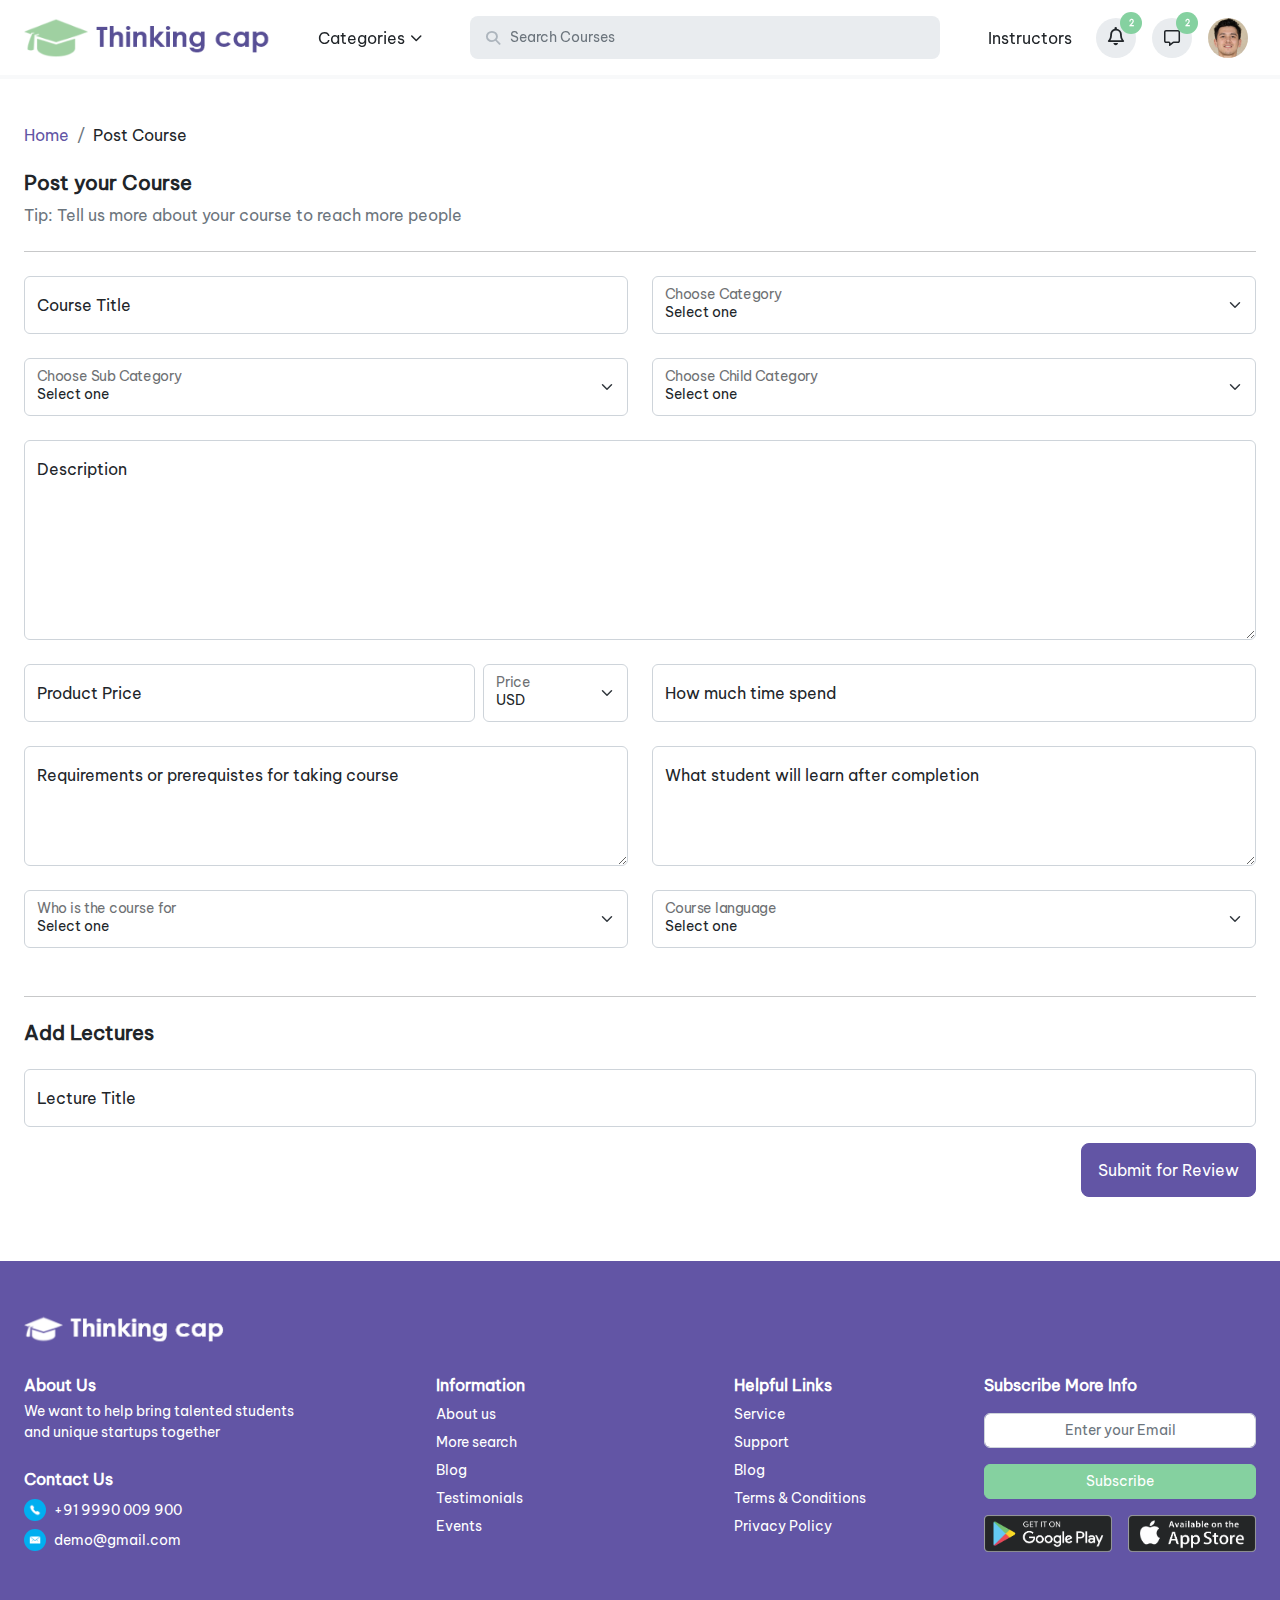
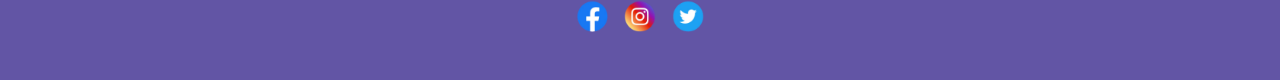
==== commit 757aab1d: "added edit icon in my listing" ====
--- a/src/addproduct.html
+++ b/src/addproduct.html
@@ -500,53 +500,130 @@
                     </nav>
                     <h5 class="fw-bold mt-4">Post your Course</h5>
                     <div class="text-muted">Tip: Tell us more about your course to reach more people</div>
+
                     <hr class="my-4" />
 
-
-                    <div class="form-floating mb-3">
-                        <input type="email" class="form-control" id="courseTitle" placeholder="name@example.com">
-                        <label for="courseTitle">Course Title</label>
-                    </div>
-                    <div class="form-floating mb-3">
-                        <select class="form-select" id="ChooseCategory">
-                            <option selected hidden>Select one</option>
-                            <option value="1">One</option>
-                            <option value="2">Two</option>
-                            <option value="3">Three</option>
-                        </select>
-                        <label for="ChooseCategory">Choose Category</label>
-                    </div>
-                    <div class="form-floating mb-3">
-                        <select class="form-select" id="ChooseSubCategory">
-                            <option selected hidden>Select one</option>
-                            <option value="1">One</option>
-                            <option value="2">Two</option>
-                            <option value="3">Three</option>
-                        </select>
-                        <label for="ChooseSubCategory">Choose Sub Category</label>
-                    </div>
-                    <div class="form-floating mb-3">
-                        <select class="form-select" id="ChooseChildCategory">
-                            <option selected hidden>Select one</option>
-                            <option value="1">One</option>
-                            <option value="2">Two</option>
-                            <option value="3">Three</option>
-                        </select>
-                        <label for="ChooseChildCategory">Choose Child Category</label>
-                    </div>
+                    <div class="row gy-4">
+                        <div class="col-sm-6">
+                            <div class="form-floating">
+                                <input type="email" class="form-control" id="courseTitle"
+                                    placeholder="name@example.com">
+                                <label for="courseTitle">Course Title</label>
+                            </div>
+                        </div>
+                        <div class="col-sm-6">
+                            <div class="form-floating">
+                                <select class="form-select" id="ChooseCategory">
+                                    <option selected hidden>Select one</option>
+                                    <option value="1">One</option>
+                                    <option value="2">Two</option>
+                                    <option value="3">Three</option>
+                                </select>
+                                <label for="ChooseCategory">Choose Category</label>
+                            </div>
+                        </div>
+                        <div class="col-sm-6">
+                            <div class="form-floating">
+                                <select class="form-select" id="ChooseSubCategory">
+                                    <option selected hidden>Select one</option>
+                                    <option value="1">One</option>
+                                    <option value="2">Two</option>
+                                    <option value="3">Three</option>
+                                </select>
+                                <label for="ChooseSubCategory">Choose Sub Category</label>
+                            </div>
+                        </div>
+                        <div class="col-sm-6">
+                            <div class="form-floating">
+                                <select class="form-select" id="ChooseChildCategory">
+                                    <option selected hidden>Select one</option>
+                                    <option value="1">One</option>
+                                    <option value="2">Two</option>
+                                    <option value="3">Three</option>
+                                </select>
+                                <label for="ChooseChildCategory">Choose Child Category</label>
+                            </div>
+                        </div>
+                        <div class="col-12">
+                            <div class="form-floating">
+                                <textarea class="form-control" placeholder="Description" id="description"
+                                    style="min-height: 200px"></textarea>
+                                <label for="description">Description</label>
+                            </div>
+                        </div>
+                        <div class="col-sm-6">
+                            <div class="row g-2">
+                                <div class="col-9">
+                                    <div class="form-floating">
+                                        <input type="email" class="form-control" id="floatingInputGrid"
+                                            placeholder="name@example.com">
+                                        <label for="floatingInputGrid">Product Price</label>
+                                    </div>
+                                </div>
+                                <div class="col-3">
+                                    <div class="form-floating">
+                                        <select class="form-select" id="floatingSelectGrid">
+                                            <option selected>USD</option>
+                                            <option value="2">Two</option>
+                                            <option value="3">Three</option>
+                                        </select>
+                                        <label for="floatingSelectGrid">Price</label>
+                                    </div>
+                                </div>
+                            </div>
+                        </div>
+                        <div class="col-sm-6">
+                            <div class="form-floating">
+                                <input type="email" class="form-control" id="howMuchSpend"
+                                    placeholder="name@example.com">
+                                <label for="howMuchSpend">How much time spend</label>
+                            </div>
+                        </div>
+                        <div class="col-sm-6">
+                            <div class="form-floating">
+                                <textarea class="form-control" placeholder="Description" id="description"
+                                    style="min-height: 120px"></textarea>
+                                <label for="description">Requirements or prerequistes for taking course</label>
+                            </div>
+                        </div>
+                        <div class="col-sm-6">
+                            <div class="form-floating">
+                                <textarea class="form-control" placeholder="Description" id="description"
+                                    style="min-height: 120px"></textarea>
+                                <label for="description">What student will learn after completion</label>
+                            </div>
+                        </div>
+                        <div class="col-sm-6">
+                            <div class="form-floating">
+                                <select class="form-select" id="ChooseSubCategory">
+                                    <option selected hidden>Select one</option>
+                                    <option value="1">One</option>
+                                    <option value="2">Two</option>
+                                    <option value="3">Three</option>
+                                </select>
+                                <label for="ChooseSubCategory">Who is the course for</label>
+                            </div>
+                        </div>
+                        <div class="col-sm-6">
+                            <div class="form-floating">
+                                <select class="form-select" id="ChooseChildCategory">
+                                    <option selected hidden>Select one</option>
+                                    <option value="1">One</option>
+                                    <option value="2">Two</option>
+                                    <option value="3">Three</option>
+                                </select>
+                                <label for="ChooseChildCategory">Course language</label>
+                            </div>
+                        </div>
+                        <div class="col-12">
+                            <hr class="my-4" />
+                        </div>
+                    </div>
+
+
+                    <h5 class="fw-bold mb-4">Add Lectures</h5>
 
                     <div class="form-floating">
-                        <textarea class="form-control" placeholder="Description" id="description"
-                            style="min-height: 100px"></textarea>
-                        <label for="description">Description</label>
-                    </div>
-
-
-                    <hr class="my-4" />
-
-                    <h5 class="fw-bold mb-4">Add Lectures</h5>
-
-                    <div class="form-floating mb-3">
                         <input type="email" class="form-control" id="lectureTitle" placeholder="name@example.com">
                         <label for="lectureTitle">Lecture Title</label>
                     </div>
@@ -619,10 +696,10 @@
                         <button type="button" class="btn btn-secondary w-100 mt-3">Subscribe</button>
 
                         <div class="row mt-3 gx-3 app-links">
-                            <div class="col-6">
+                            <div class="col-sm-6">
                                 <a href="#"><img src="./assets/img/icons/playstore.png" class="w-100" alt="logo"></a>
                             </div>
-                            <div class="col-6">
+                            <div class="col-sm-6">
                                 <a href="#"> <img src="./assets/img/icons/appstore.png" class="w-100" alt="logo"></a>
                             </div>
                         </div>
--- a/src/assets/styles/style.min.css
+++ b/src/assets/styles/style.min.css
@@ -3,5 +3,5 @@
    * Copyright 2011-2022 The Bootstrap Authors
    * Copyright 2011-2022 Twitter, Inc.
    * Licensed under MIT (https://github.com/twbs/bootstrap/blob/main/LICENSE)
-   */:root{--bs-blue: #0d6efd;--bs-indigo: #6610f2;--bs-purple: #6f42c1;--bs-pink: #d63384;--bs-red: #dc3545;--bs-orange: #fd7e14;--bs-yellow: #ffc107;--bs-green: #198754;--bs-teal: #20c997;--bs-cyan: #0dcaf0;--bs-black: #000;--bs-white: #fff;--bs-gray: #6c757d;--bs-gray-dark: #343a40;--bs-gray-100: #f8f9fa;--bs-gray-200: #e9ecef;--bs-gray-300: #dee2e6;--bs-gray-400: #ced4da;--bs-gray-500: #adb5bd;--bs-gray-600: #6c757d;--bs-gray-700: #495057;--bs-gray-800: #343a40;--bs-gray-900: #212529;--bs-primary: #6255a5;--bs-secondary: #85d1a0;--bs-success: #198754;--bs-info: #0dcaf0;--bs-warning: #ffc107;--bs-danger: #dc3545;--bs-light: #f8f9fa;--bs-dark: #212529;--bs-primary-rgb: 98,85,165;--bs-secondary-rgb: 133,209,160;--bs-success-rgb: 25,135,84;--bs-info-rgb: 13,202,240;--bs-warning-rgb: 255,193,7;--bs-danger-rgb: 220,53,69;--bs-light-rgb: 248,249,250;--bs-dark-rgb: 33,37,41;--bs-white-rgb: 255,255,255;--bs-black-rgb: 0,0,0;--bs-body-color-rgb: 33,37,41;--bs-body-bg-rgb: 255,255,255;--bs-font-sans-serif: system-ui, -apple-system, "Segoe UI", Roboto, "Helvetica Neue", "Noto Sans", "Liberation Sans", Arial, sans-serif, "Apple Color Emoji", "Segoe UI Emoji", "Segoe UI Symbol", "Noto Color Emoji";--bs-font-monospace: SFMono-Regular, Menlo, Monaco, Consolas, "Liberation Mono", "Courier New", monospace;--bs-gradient: linear-gradient(180deg, rgba(255,255,255,0.15), rgba(255,255,255,0));--bs-body-font-family: font-regular;--bs-body-font-size:1rem;--bs-body-font-weight: 400;--bs-body-line-height: 1.5;--bs-body-color: #212529;--bs-body-bg: #fff;--bs-border-width: 1px;--bs-border-style: solid;--bs-border-color: #dee2e6;--bs-border-color-translucent: rgba(0,0,0,0.175);--bs-border-radius: .375rem;--bs-border-radius-sm: .25rem;--bs-border-radius-lg: .5rem;--bs-border-radius-xl: 1rem;--bs-border-radius-2xl: 2rem;--bs-border-radius-pill: 50rem;--bs-link-color: #6255a5;--bs-link-hover-color: #4e4484;--bs-code-color: #d63384;--bs-highlight-bg: #fff3cd}*,*::before,*::after{-webkit-box-sizing:border-box;box-sizing:border-box}@media (prefers-reduced-motion: no-preference){:root{scroll-behavior:smooth}}body{margin:0;font-family:var(--bs-body-font-family);font-size:var(--bs-body-font-size);font-weight:var(--bs-body-font-weight);line-height:var(--bs-body-line-height);color:var(--bs-body-color);text-align:var(--bs-body-text-align);background-color:var(--bs-body-bg);-webkit-text-size-adjust:100%;-webkit-tap-highlight-color:rgba(0,0,0,0)}hr{margin:1rem 0;color:inherit;border:0;border-top:1px solid;opacity:.25}h1,.h1,h2,.h2,h3,.h3,h4,.h4,h5,.h5,h6,.h6{margin-top:0;margin-bottom:.5rem;font-weight:500;line-height:1.2}h1,.h1{font-size:calc(1.375rem + 1.5vw)}@media (min-width: 1200px){h1,.h1{font-size:2.5rem}}h2,.h2{font-size:calc(1.325rem + .9vw)}@media (min-width: 1200px){h2,.h2{font-size:2rem}}h3,.h3{font-size:calc(1.3rem + .6vw)}@media (min-width: 1200px){h3,.h3{font-size:1.75rem}}h4,.h4{font-size:calc(1.275rem + .3vw)}@media (min-width: 1200px){h4,.h4{font-size:1.5rem}}h5,.h5{font-size:1.25rem}h6,.h6{font-size:1rem}p{margin-top:0;margin-bottom:1rem}abbr[title]{-webkit-text-decoration:underline dotted;text-decoration:underline dotted;cursor:help;text-decoration-skip-ink:none}address{margin-bottom:1rem;font-style:normal;line-height:inherit}ol,ul{padding-left:2rem}ol,ul,dl{margin-top:0;margin-bottom:1rem}ol ol,ul ul,ol ul,ul ol{margin-bottom:0}dt{font-weight:700}dd{margin-bottom:.5rem;margin-left:0}blockquote{margin:0 0 1rem}b,strong{font-weight:bolder}small,.small{font-size:.875em}mark,.mark{padding:.1875em;background-color:var(--bs-highlight-bg)}sub,sup{position:relative;font-size:.75em;line-height:0;vertical-align:baseline}sub{bottom:-.25em}sup{top:-.5em}a{color:var(--bs-link-color);text-decoration:underline}a:hover{color:var(--bs-link-hover-color)}a:not([href]):not([class]),a:not([href]):not([class]):hover{color:inherit;text-decoration:none}pre,code,kbd,samp{font-family:var(--bs-font-monospace);font-size:1em}pre{display:block;margin-top:0;margin-bottom:1rem;overflow:auto;font-size:.875em}pre code{font-size:inherit;color:inherit;word-break:normal}code{font-size:.875em;color:var(--bs-code-color);word-wrap:break-word}a>code{color:inherit}kbd{padding:.1875rem .375rem;font-size:.875em;color:var(--bs-body-bg);background-color:var(--bs-body-color);border-radius:.25rem}kbd kbd{padding:0;font-size:1em}figure{margin:0 0 1rem}img,svg{vertical-align:middle}table{caption-side:bottom;border-collapse:collapse}caption{padding-top:.5rem;padding-bottom:.5rem;color:#6c757d;text-align:left}th{text-align:inherit;text-align:-webkit-match-parent}thead,tbody,tfoot,tr,td,th{border-color:inherit;border-style:solid;border-width:0}label{display:inline-block}button{border-radius:0}button:focus:not(:focus-visible){outline:0}input,button,select,optgroup,textarea{margin:0;font-family:inherit;font-size:inherit;line-height:inherit}button,select{text-transform:none}[role="button"]{cursor:pointer}select{word-wrap:normal}select:disabled{opacity:1}[list]:not([type="date"]):not([type="datetime-local"]):not([type="month"]):not([type="week"]):not([type="time"])::-webkit-calendar-picker-indicator{display:none !important}button,[type="button"],[type="reset"],[type="submit"]{-webkit-appearance:button}button:not(:disabled),[type="button"]:not(:disabled),[type="reset"]:not(:disabled),[type="submit"]:not(:disabled){cursor:pointer}::-moz-focus-inner{padding:0;border-style:none}textarea{resize:vertical}fieldset{min-width:0;padding:0;margin:0;border:0}legend{float:left;width:100%;padding:0;margin-bottom:.5rem;font-size:calc(1.275rem + .3vw);line-height:inherit}@media (min-width: 1200px){legend{font-size:1.5rem}}legend+*{clear:left}::-webkit-datetime-edit-fields-wrapper,::-webkit-datetime-edit-text,::-webkit-datetime-edit-minute,::-webkit-datetime-edit-hour-field,::-webkit-datetime-edit-day-field,::-webkit-datetime-edit-month-field,::-webkit-datetime-edit-year-field{padding:0}::-webkit-inner-spin-button{height:auto}[type="search"]{outline-offset:-2px;-webkit-appearance:textfield}::-webkit-search-decoration{-webkit-appearance:none}::-webkit-color-swatch-wrapper{padding:0}::file-selector-button{font:inherit;-webkit-appearance:button}output{display:inline-block}iframe{border:0}summary{display:list-item;cursor:pointer}progress{vertical-align:baseline}[hidden]{display:none !important}.lead{font-size:1.25rem;font-weight:300}.display-1{font-size:calc(1.625rem + 4.5vw);font-weight:300;line-height:1.2}@media (min-width: 1200px){.display-1{font-size:5rem}}.display-2{font-size:calc(1.575rem + 3.9vw);font-weight:300;line-height:1.2}@media (min-width: 1200px){.display-2{font-size:4.5rem}}.display-3{font-size:calc(1.525rem + 3.3vw);font-weight:300;line-height:1.2}@media (min-width: 1200px){.display-3{font-size:4rem}}.display-4{font-size:calc(1.475rem + 2.7vw);font-weight:300;line-height:1.2}@media (min-width: 1200px){.display-4{font-size:3.5rem}}.display-5{font-size:calc(1.425rem + 2.1vw);font-weight:300;line-height:1.2}@media (min-width: 1200px){.display-5{font-size:3rem}}.display-6{font-size:calc(1.375rem + 1.5vw);font-weight:300;line-height:1.2}@media (min-width: 1200px){.display-6{font-size:2.5rem}}.list-unstyled{padding-left:0;list-style:none}.list-inline{padding-left:0;list-style:none}.list-inline-item{display:inline-block}.list-inline-item:not(:last-child){margin-right:.5rem}.initialism{font-size:.875em;text-transform:uppercase}.blockquote{margin-bottom:1rem;font-size:1.25rem}.blockquote>:last-child{margin-bottom:0}.blockquote-footer{margin-top:-1rem;margin-bottom:1rem;font-size:.875em;color:#6c757d}.blockquote-footer::before{content:"\2014\00A0"}.img-fluid{max-width:100%;height:auto}.img-thumbnail{padding:.25rem;background-color:#fff;border:1px solid var(--bs-border-color);border-radius:.375rem;max-width:100%;height:auto}.figure{display:inline-block}.figure-img{margin-bottom:.5rem;line-height:1}.figure-caption{font-size:.875em;color:#6c757d}.container,.container-fluid,.container-sm,.container-md,.container-lg,.container-xl,.container-xxl{--bs-gutter-x: 1.5rem;--bs-gutter-y: 0;width:100%;padding-right:calc(var(--bs-gutter-x) * .5);padding-left:calc(var(--bs-gutter-x) * .5);margin-right:auto;margin-left:auto}@media (min-width: 576px){.container,.container-sm{max-width:540px}}@media (min-width: 768px){.container,.container-sm,.container-md{max-width:720px}}@media (min-width: 992px){.container,.container-sm,.container-md,.container-lg{max-width:960px}}@media (min-width: 1200px){.container,.container-sm,.container-md,.container-lg,.container-xl{max-width:1140px}}@media (min-width: 1400px){.container,.container-sm,.container-md,.container-lg,.container-xl,.container-xxl{max-width:1320px}}.row{--bs-gutter-x: 1.5rem;--bs-gutter-y: 0;display:-webkit-box;display:-ms-flexbox;display:flex;-ms-flex-wrap:wrap;flex-wrap:wrap;margin-top:calc(-1 * var(--bs-gutter-y));margin-right:calc(-.5 * var(--bs-gutter-x));margin-left:calc(-.5 * var(--bs-gutter-x))}.row>*{-ms-flex-negative:0;flex-shrink:0;width:100%;max-width:100%;padding-right:calc(var(--bs-gutter-x) * .5);padding-left:calc(var(--bs-gutter-x) * .5);margin-top:var(--bs-gutter-y)}.col{-webkit-box-flex:1;-ms-flex:1 0 0%;flex:1 0 0%}.row-cols-auto>*{-webkit-box-flex:0;-ms-flex:0 0 auto;flex:0 0 auto;width:auto}.row-cols-1>*{-webkit-box-flex:0;-ms-flex:0 0 auto;flex:0 0 auto;width:100%}.row-cols-2>*{-webkit-box-flex:0;-ms-flex:0 0 auto;flex:0 0 auto;width:50%}.row-cols-3>*{-webkit-box-flex:0;-ms-flex:0 0 auto;flex:0 0 auto;width:33.33333%}.row-cols-4>*{-webkit-box-flex:0;-ms-flex:0 0 auto;flex:0 0 auto;width:25%}.row-cols-5>*{-webkit-box-flex:0;-ms-flex:0 0 auto;flex:0 0 auto;width:20%}.row-cols-6>*{-webkit-box-flex:0;-ms-flex:0 0 auto;flex:0 0 auto;width:16.66667%}.col-auto{-webkit-box-flex:0;-ms-flex:0 0 auto;flex:0 0 auto;width:auto}.col-1{-webkit-box-flex:0;-ms-flex:0 0 auto;flex:0 0 auto;width:8.33333%}.col-2{-webkit-box-flex:0;-ms-flex:0 0 auto;flex:0 0 auto;width:16.66667%}.col-3{-webkit-box-flex:0;-ms-flex:0 0 auto;flex:0 0 auto;width:25%}.col-4{-webkit-box-flex:0;-ms-flex:0 0 auto;flex:0 0 auto;width:33.33333%}.col-5{-webkit-box-flex:0;-ms-flex:0 0 auto;flex:0 0 auto;width:41.66667%}.col-6{-webkit-box-flex:0;-ms-flex:0 0 auto;flex:0 0 auto;width:50%}.col-7{-webkit-box-flex:0;-ms-flex:0 0 auto;flex:0 0 auto;width:58.33333%}.col-8{-webkit-box-flex:0;-ms-flex:0 0 auto;flex:0 0 auto;width:66.66667%}.col-9{-webkit-box-flex:0;-ms-flex:0 0 auto;flex:0 0 auto;width:75%}.col-10{-webkit-box-flex:0;-ms-flex:0 0 auto;flex:0 0 auto;width:83.33333%}.col-11{-webkit-box-flex:0;-ms-flex:0 0 auto;flex:0 0 auto;width:91.66667%}.col-12{-webkit-box-flex:0;-ms-flex:0 0 auto;flex:0 0 auto;width:100%}.offset-1{margin-left:8.33333%}.offset-2{margin-left:16.66667%}.offset-3{margin-left:25%}.offset-4{margin-left:33.33333%}.offset-5{margin-left:41.66667%}.offset-6{margin-left:50%}.offset-7{margin-left:58.33333%}.offset-8{margin-left:66.66667%}.offset-9{margin-left:75%}.offset-10{margin-left:83.33333%}.offset-11{margin-left:91.66667%}.g-0,.gx-0{--bs-gutter-x: 0}.g-0,.gy-0{--bs-gutter-y: 0}.g-1,.gx-1{--bs-gutter-x: .25rem}.g-1,.gy-1{--bs-gutter-y: .25rem}.g-2,.gx-2{--bs-gutter-x: .5rem}.g-2,.gy-2{--bs-gutter-y: .5rem}.g-3,.gx-3{--bs-gutter-x: 1rem}.g-3,.gy-3{--bs-gutter-y: 1rem}.g-4,.gx-4{--bs-gutter-x: 1.5rem}.g-4,.gy-4{--bs-gutter-y: 1.5rem}.g-5,.gx-5{--bs-gutter-x: 3rem}.g-5,.gy-5{--bs-gutter-y: 3rem}@media (min-width: 576px){.col-sm{-webkit-box-flex:1;-ms-flex:1 0 0%;flex:1 0 0%}.row-cols-sm-auto>*{-webkit-box-flex:0;-ms-flex:0 0 auto;flex:0 0 auto;width:auto}.row-cols-sm-1>*{-webkit-box-flex:0;-ms-flex:0 0 auto;flex:0 0 auto;width:100%}.row-cols-sm-2>*{-webkit-box-flex:0;-ms-flex:0 0 auto;flex:0 0 auto;width:50%}.row-cols-sm-3>*{-webkit-box-flex:0;-ms-flex:0 0 auto;flex:0 0 auto;width:33.33333%}.row-cols-sm-4>*{-webkit-box-flex:0;-ms-flex:0 0 auto;flex:0 0 auto;width:25%}.row-cols-sm-5>*{-webkit-box-flex:0;-ms-flex:0 0 auto;flex:0 0 auto;width:20%}.row-cols-sm-6>*{-webkit-box-flex:0;-ms-flex:0 0 auto;flex:0 0 auto;width:16.66667%}.col-sm-auto{-webkit-box-flex:0;-ms-flex:0 0 auto;flex:0 0 auto;width:auto}.col-sm-1{-webkit-box-flex:0;-ms-flex:0 0 auto;flex:0 0 auto;width:8.33333%}.col-sm-2{-webkit-box-flex:0;-ms-flex:0 0 auto;flex:0 0 auto;width:16.66667%}.col-sm-3{-webkit-box-flex:0;-ms-flex:0 0 auto;flex:0 0 auto;width:25%}.col-sm-4{-webkit-box-flex:0;-ms-flex:0 0 auto;flex:0 0 auto;width:33.33333%}.col-sm-5{-webkit-box-flex:0;-ms-flex:0 0 auto;flex:0 0 auto;width:41.66667%}.col-sm-6{-webkit-box-flex:0;-ms-flex:0 0 auto;flex:0 0 auto;width:50%}.col-sm-7{-webkit-box-flex:0;-ms-flex:0 0 auto;flex:0 0 auto;width:58.33333%}.col-sm-8{-webkit-box-flex:0;-ms-flex:0 0 auto;flex:0 0 auto;width:66.66667%}.col-sm-9{-webkit-box-flex:0;-ms-flex:0 0 auto;flex:0 0 auto;width:75%}.col-sm-10{-webkit-box-flex:0;-ms-flex:0 0 auto;flex:0 0 auto;width:83.33333%}.col-sm-11{-webkit-box-flex:0;-ms-flex:0 0 auto;flex:0 0 auto;width:91.66667%}.col-sm-12{-webkit-box-flex:0;-ms-flex:0 0 auto;flex:0 0 auto;width:100%}.offset-sm-0{margin-left:0}.offset-sm-1{margin-left:8.33333%}.offset-sm-2{margin-left:16.66667%}.offset-sm-3{margin-left:25%}.offset-sm-4{margin-left:33.33333%}.offset-sm-5{margin-left:41.66667%}.offset-sm-6{margin-left:50%}.offset-sm-7{margin-left:58.33333%}.offset-sm-8{margin-left:66.66667%}.offset-sm-9{margin-left:75%}.offset-sm-10{margin-left:83.33333%}.offset-sm-11{margin-left:91.66667%}.g-sm-0,.gx-sm-0{--bs-gutter-x: 0}.g-sm-0,.gy-sm-0{--bs-gutter-y: 0}.g-sm-1,.gx-sm-1{--bs-gutter-x: .25rem}.g-sm-1,.gy-sm-1{--bs-gutter-y: .25rem}.g-sm-2,.gx-sm-2{--bs-gutter-x: .5rem}.g-sm-2,.gy-sm-2{--bs-gutter-y: .5rem}.g-sm-3,.gx-sm-3{--bs-gutter-x: 1rem}.g-sm-3,.gy-sm-3{--bs-gutter-y: 1rem}.g-sm-4,.gx-sm-4{--bs-gutter-x: 1.5rem}.g-sm-4,.gy-sm-4{--bs-gutter-y: 1.5rem}.g-sm-5,.gx-sm-5{--bs-gutter-x: 3rem}.g-sm-5,.gy-sm-5{--bs-gutter-y: 3rem}}@media (min-width: 768px){.col-md{-webkit-box-flex:1;-ms-flex:1 0 0%;flex:1 0 0%}.row-cols-md-auto>*{-webkit-box-flex:0;-ms-flex:0 0 auto;flex:0 0 auto;width:auto}.row-cols-md-1>*{-webkit-box-flex:0;-ms-flex:0 0 auto;flex:0 0 auto;width:100%}.row-cols-md-2>*{-webkit-box-flex:0;-ms-flex:0 0 auto;flex:0 0 auto;width:50%}.row-cols-md-3>*{-webkit-box-flex:0;-ms-flex:0 0 auto;flex:0 0 auto;width:33.33333%}.row-cols-md-4>*{-webkit-box-flex:0;-ms-flex:0 0 auto;flex:0 0 auto;width:25%}.row-cols-md-5>*{-webkit-box-flex:0;-ms-flex:0 0 auto;flex:0 0 auto;width:20%}.row-cols-md-6>*{-webkit-box-flex:0;-ms-flex:0 0 auto;flex:0 0 auto;width:16.66667%}.col-md-auto{-webkit-box-flex:0;-ms-flex:0 0 auto;flex:0 0 auto;width:auto}.col-md-1{-webkit-box-flex:0;-ms-flex:0 0 auto;flex:0 0 auto;width:8.33333%}.col-md-2{-webkit-box-flex:0;-ms-flex:0 0 auto;flex:0 0 auto;width:16.66667%}.col-md-3{-webkit-box-flex:0;-ms-flex:0 0 auto;flex:0 0 auto;width:25%}.col-md-4{-webkit-box-flex:0;-ms-flex:0 0 auto;flex:0 0 auto;width:33.33333%}.col-md-5{-webkit-box-flex:0;-ms-flex:0 0 auto;flex:0 0 auto;width:41.66667%}.col-md-6{-webkit-box-flex:0;-ms-flex:0 0 auto;flex:0 0 auto;width:50%}.col-md-7{-webkit-box-flex:0;-ms-flex:0 0 auto;flex:0 0 auto;width:58.33333%}.col-md-8{-webkit-box-flex:0;-ms-flex:0 0 auto;flex:0 0 auto;width:66.66667%}.col-md-9{-webkit-box-flex:0;-ms-flex:0 0 auto;flex:0 0 auto;width:75%}.col-md-10{-webkit-box-flex:0;-ms-flex:0 0 auto;flex:0 0 auto;width:83.33333%}.col-md-11{-webkit-box-flex:0;-ms-flex:0 0 auto;flex:0 0 auto;width:91.66667%}.col-md-12{-webkit-box-flex:0;-ms-flex:0 0 auto;flex:0 0 auto;width:100%}.offset-md-0{margin-left:0}.offset-md-1{margin-left:8.33333%}.offset-md-2{margin-left:16.66667%}.offset-md-3{margin-left:25%}.offset-md-4{margin-left:33.33333%}.offset-md-5{margin-left:41.66667%}.offset-md-6{margin-left:50%}.offset-md-7{margin-left:58.33333%}.offset-md-8{margin-left:66.66667%}.offset-md-9{margin-left:75%}.offset-md-10{margin-left:83.33333%}.offset-md-11{margin-left:91.66667%}.g-md-0,.gx-md-0{--bs-gutter-x: 0}.g-md-0,.gy-md-0{--bs-gutter-y: 0}.g-md-1,.gx-md-1{--bs-gutter-x: .25rem}.g-md-1,.gy-md-1{--bs-gutter-y: .25rem}.g-md-2,.gx-md-2{--bs-gutter-x: .5rem}.g-md-2,.gy-md-2{--bs-gutter-y: .5rem}.g-md-3,.gx-md-3{--bs-gutter-x: 1rem}.g-md-3,.gy-md-3{--bs-gutter-y: 1rem}.g-md-4,.gx-md-4{--bs-gutter-x: 1.5rem}.g-md-4,.gy-md-4{--bs-gutter-y: 1.5rem}.g-md-5,.gx-md-5{--bs-gutter-x: 3rem}.g-md-5,.gy-md-5{--bs-gutter-y: 3rem}}@media (min-width: 992px){.col-lg{-webkit-box-flex:1;-ms-flex:1 0 0%;flex:1 0 0%}.row-cols-lg-auto>*{-webkit-box-flex:0;-ms-flex:0 0 auto;flex:0 0 auto;width:auto}.row-cols-lg-1>*{-webkit-box-flex:0;-ms-flex:0 0 auto;flex:0 0 auto;width:100%}.row-cols-lg-2>*{-webkit-box-flex:0;-ms-flex:0 0 auto;flex:0 0 auto;width:50%}.row-cols-lg-3>*{-webkit-box-flex:0;-ms-flex:0 0 auto;flex:0 0 auto;width:33.33333%}.row-cols-lg-4>*{-webkit-box-flex:0;-ms-flex:0 0 auto;flex:0 0 auto;width:25%}.row-cols-lg-5>*{-webkit-box-flex:0;-ms-flex:0 0 auto;flex:0 0 auto;width:20%}.row-cols-lg-6>*{-webkit-box-flex:0;-ms-flex:0 0 auto;flex:0 0 auto;width:16.66667%}.col-lg-auto{-webkit-box-flex:0;-ms-flex:0 0 auto;flex:0 0 auto;width:auto}.col-lg-1{-webkit-box-flex:0;-ms-flex:0 0 auto;flex:0 0 auto;width:8.33333%}.col-lg-2{-webkit-box-flex:0;-ms-flex:0 0 auto;flex:0 0 auto;width:16.66667%}.col-lg-3{-webkit-box-flex:0;-ms-flex:0 0 auto;flex:0 0 auto;width:25%}.col-lg-4{-webkit-box-flex:0;-ms-flex:0 0 auto;flex:0 0 auto;width:33.33333%}.col-lg-5{-webkit-box-flex:0;-ms-flex:0 0 auto;flex:0 0 auto;width:41.66667%}.col-lg-6{-webkit-box-flex:0;-ms-flex:0 0 auto;flex:0 0 auto;width:50%}.col-lg-7{-webkit-box-flex:0;-ms-flex:0 0 auto;flex:0 0 auto;width:58.33333%}.col-lg-8{-webkit-box-flex:0;-ms-flex:0 0 auto;flex:0 0 auto;width:66.66667%}.col-lg-9{-webkit-box-flex:0;-ms-flex:0 0 auto;flex:0 0 auto;width:75%}.col-lg-10{-webkit-box-flex:0;-ms-flex:0 0 auto;flex:0 0 auto;width:83.33333%}.col-lg-11{-webkit-box-flex:0;-ms-flex:0 0 auto;flex:0 0 auto;width:91.66667%}.col-lg-12{-webkit-box-flex:0;-ms-flex:0 0 auto;flex:0 0 auto;width:100%}.offset-lg-0{margin-left:0}.offset-lg-1{margin-left:8.33333%}.offset-lg-2{margin-left:16.66667%}.offset-lg-3{margin-left:25%}.offset-lg-4{margin-left:33.33333%}.offset-lg-5{margin-left:41.66667%}.offset-lg-6{margin-left:50%}.offset-lg-7{margin-left:58.33333%}.offset-lg-8{margin-left:66.66667%}.offset-lg-9{margin-left:75%}.offset-lg-10{margin-left:83.33333%}.offset-lg-11{margin-left:91.66667%}.g-lg-0,.gx-lg-0{--bs-gutter-x: 0}.g-lg-0,.gy-lg-0{--bs-gutter-y: 0}.g-lg-1,.gx-lg-1{--bs-gutter-x: .25rem}.g-lg-1,.gy-lg-1{--bs-gutter-y: .25rem}.g-lg-2,.gx-lg-2{--bs-gutter-x: .5rem}.g-lg-2,.gy-lg-2{--bs-gutter-y: .5rem}.g-lg-3,.gx-lg-3{--bs-gutter-x: 1rem}.g-lg-3,.gy-lg-3{--bs-gutter-y: 1rem}.g-lg-4,.gx-lg-4{--bs-gutter-x: 1.5rem}.g-lg-4,.gy-lg-4{--bs-gutter-y: 1.5rem}.g-lg-5,.gx-lg-5{--bs-gutter-x: 3rem}.g-lg-5,.gy-lg-5{--bs-gutter-y: 3rem}}@media (min-width: 1200px){.col-xl{-webkit-box-flex:1;-ms-flex:1 0 0%;flex:1 0 0%}.row-cols-xl-auto>*{-webkit-box-flex:0;-ms-flex:0 0 auto;flex:0 0 auto;width:auto}.row-cols-xl-1>*{-webkit-box-flex:0;-ms-flex:0 0 auto;flex:0 0 auto;width:100%}.row-cols-xl-2>*{-webkit-box-flex:0;-ms-flex:0 0 auto;flex:0 0 auto;width:50%}.row-cols-xl-3>*{-webkit-box-flex:0;-ms-flex:0 0 auto;flex:0 0 auto;width:33.33333%}.row-cols-xl-4>*{-webkit-box-flex:0;-ms-flex:0 0 auto;flex:0 0 auto;width:25%}.row-cols-xl-5>*{-webkit-box-flex:0;-ms-flex:0 0 auto;flex:0 0 auto;width:20%}.row-cols-xl-6>*{-webkit-box-flex:0;-ms-flex:0 0 auto;flex:0 0 auto;width:16.66667%}.col-xl-auto{-webkit-box-flex:0;-ms-flex:0 0 auto;flex:0 0 auto;width:auto}.col-xl-1{-webkit-box-flex:0;-ms-flex:0 0 auto;flex:0 0 auto;width:8.33333%}.col-xl-2{-webkit-box-flex:0;-ms-flex:0 0 auto;flex:0 0 auto;width:16.66667%}.col-xl-3{-webkit-box-flex:0;-ms-flex:0 0 auto;flex:0 0 auto;width:25%}.col-xl-4{-webkit-box-flex:0;-ms-flex:0 0 auto;flex:0 0 auto;width:33.33333%}.col-xl-5{-webkit-box-flex:0;-ms-flex:0 0 auto;flex:0 0 auto;width:41.66667%}.col-xl-6{-webkit-box-flex:0;-ms-flex:0 0 auto;flex:0 0 auto;width:50%}.col-xl-7{-webkit-box-flex:0;-ms-flex:0 0 auto;flex:0 0 auto;width:58.33333%}.col-xl-8{-webkit-box-flex:0;-ms-flex:0 0 auto;flex:0 0 auto;width:66.66667%}.col-xl-9{-webkit-box-flex:0;-ms-flex:0 0 auto;flex:0 0 auto;width:75%}.col-xl-10{-webkit-box-flex:0;-ms-flex:0 0 auto;flex:0 0 auto;width:83.33333%}.col-xl-11{-webkit-box-flex:0;-ms-flex:0 0 auto;flex:0 0 auto;width:91.66667%}.col-xl-12{-webkit-box-flex:0;-ms-flex:0 0 auto;flex:0 0 auto;width:100%}.offset-xl-0{margin-left:0}.offset-xl-1{margin-left:8.33333%}.offset-xl-2{margin-left:16.66667%}.offset-xl-3{margin-left:25%}.offset-xl-4{margin-left:33.33333%}.offset-xl-5{margin-left:41.66667%}.offset-xl-6{margin-left:50%}.offset-xl-7{margin-left:58.33333%}.offset-xl-8{margin-left:66.66667%}.offset-xl-9{margin-left:75%}.offset-xl-10{margin-left:83.33333%}.offset-xl-11{margin-left:91.66667%}.g-xl-0,.gx-xl-0{--bs-gutter-x: 0}.g-xl-0,.gy-xl-0{--bs-gutter-y: 0}.g-xl-1,.gx-xl-1{--bs-gutter-x: .25rem}.g-xl-1,.gy-xl-1{--bs-gutter-y: .25rem}.g-xl-2,.gx-xl-2{--bs-gutter-x: .5rem}.g-xl-2,.gy-xl-2{--bs-gutter-y: .5rem}.g-xl-3,.gx-xl-3{--bs-gutter-x: 1rem}.g-xl-3,.gy-xl-3{--bs-gutter-y: 1rem}.g-xl-4,.gx-xl-4{--bs-gutter-x: 1.5rem}.g-xl-4,.gy-xl-4{--bs-gutter-y: 1.5rem}.g-xl-5,.gx-xl-5{--bs-gutter-x: 3rem}.g-xl-5,.gy-xl-5{--bs-gutter-y: 3rem}}@media (min-width: 1400px){.col-xxl{-webkit-box-flex:1;-ms-flex:1 0 0%;flex:1 0 0%}.row-cols-xxl-auto>*{-webkit-box-flex:0;-ms-flex:0 0 auto;flex:0 0 auto;width:auto}.row-cols-xxl-1>*{-webkit-box-flex:0;-ms-flex:0 0 auto;flex:0 0 auto;width:100%}.row-cols-xxl-2>*{-webkit-box-flex:0;-ms-flex:0 0 auto;flex:0 0 auto;width:50%}.row-cols-xxl-3>*{-webkit-box-flex:0;-ms-flex:0 0 auto;flex:0 0 auto;width:33.33333%}.row-cols-xxl-4>*{-webkit-box-flex:0;-ms-flex:0 0 auto;flex:0 0 auto;width:25%}.row-cols-xxl-5>*{-webkit-box-flex:0;-ms-flex:0 0 auto;flex:0 0 auto;width:20%}.row-cols-xxl-6>*{-webkit-box-flex:0;-ms-flex:0 0 auto;flex:0 0 auto;width:16.66667%}.col-xxl-auto{-webkit-box-flex:0;-ms-flex:0 0 auto;flex:0 0 auto;width:auto}.col-xxl-1{-webkit-box-flex:0;-ms-flex:0 0 auto;flex:0 0 auto;width:8.33333%}.col-xxl-2{-webkit-box-flex:0;-ms-flex:0 0 auto;flex:0 0 auto;width:16.66667%}.col-xxl-3{-webkit-box-flex:0;-ms-flex:0 0 auto;flex:0 0 auto;width:25%}.col-xxl-4{-webkit-box-flex:0;-ms-flex:0 0 auto;flex:0 0 auto;width:33.33333%}.col-xxl-5{-webkit-box-flex:0;-ms-flex:0 0 auto;flex:0 0 auto;width:41.66667%}.col-xxl-6{-webkit-box-flex:0;-ms-flex:0 0 auto;flex:0 0 auto;width:50%}.col-xxl-7{-webkit-box-flex:0;-ms-flex:0 0 auto;flex:0 0 auto;width:58.33333%}.col-xxl-8{-webkit-box-flex:0;-ms-flex:0 0 auto;flex:0 0 auto;width:66.66667%}.col-xxl-9{-webkit-box-flex:0;-ms-flex:0 0 auto;flex:0 0 auto;width:75%}.col-xxl-10{-webkit-box-flex:0;-ms-flex:0 0 auto;flex:0 0 auto;width:83.33333%}.col-xxl-11{-webkit-box-flex:0;-ms-flex:0 0 auto;flex:0 0 auto;width:91.66667%}.col-xxl-12{-webkit-box-flex:0;-ms-flex:0 0 auto;flex:0 0 auto;width:100%}.offset-xxl-0{margin-left:0}.offset-xxl-1{margin-left:8.33333%}.offset-xxl-2{margin-left:16.66667%}.offset-xxl-3{margin-left:25%}.offset-xxl-4{margin-left:33.33333%}.offset-xxl-5{margin-left:41.66667%}.offset-xxl-6{margin-left:50%}.offset-xxl-7{margin-left:58.33333%}.offset-xxl-8{margin-left:66.66667%}.offset-xxl-9{margin-left:75%}.offset-xxl-10{margin-left:83.33333%}.offset-xxl-11{margin-left:91.66667%}.g-xxl-0,.gx-xxl-0{--bs-gutter-x: 0}.g-xxl-0,.gy-xxl-0{--bs-gutter-y: 0}.g-xxl-1,.gx-xxl-1{--bs-gutter-x: .25rem}.g-xxl-1,.gy-xxl-1{--bs-gutter-y: .25rem}.g-xxl-2,.gx-xxl-2{--bs-gutter-x: .5rem}.g-xxl-2,.gy-xxl-2{--bs-gutter-y: .5rem}.g-xxl-3,.gx-xxl-3{--bs-gutter-x: 1rem}.g-xxl-3,.gy-xxl-3{--bs-gutter-y: 1rem}.g-xxl-4,.gx-xxl-4{--bs-gutter-x: 1.5rem}.g-xxl-4,.gy-xxl-4{--bs-gutter-y: 1.5rem}.g-xxl-5,.gx-xxl-5{--bs-gutter-x: 3rem}.g-xxl-5,.gy-xxl-5{--bs-gutter-y: 3rem}}.table{--bs-table-color: var(--bs-body-color);--bs-table-bg: rgba(0,0,0,0);--bs-table-border-color: var(--bs-border-color);--bs-table-accent-bg: rgba(0,0,0,0);--bs-table-striped-color: var(--bs-body-color);--bs-table-striped-bg: rgba(0,0,0,0.05);--bs-table-active-color: var(--bs-body-color);--bs-table-active-bg: rgba(0,0,0,0.1);--bs-table-hover-color: var(--bs-body-color);--bs-table-hover-bg: rgba(0,0,0,0.075);width:100%;margin-bottom:1rem;color:var(--bs-table-color);vertical-align:top;border-color:var(--bs-table-border-color)}.table>:not(caption)>*>*{padding:.5rem .5rem;background-color:var(--bs-table-bg);border-bottom-width:1px;-webkit-box-shadow:inset 0 0 0 9999px var(--bs-table-accent-bg);box-shadow:inset 0 0 0 9999px var(--bs-table-accent-bg)}.table>tbody{vertical-align:inherit}.table>thead{vertical-align:bottom}.table-group-divider{border-top:2px solid currentcolor}.caption-top{caption-side:top}.table-sm>:not(caption)>*>*{padding:.25rem .25rem}.table-bordered>:not(caption)>*{border-width:1px 0}.table-bordered>:not(caption)>*>*{border-width:0 1px}.table-borderless>:not(caption)>*>*{border-bottom-width:0}.table-borderless>:not(:first-child){border-top-width:0}.table-striped>tbody>tr:nth-of-type(odd)>*{--bs-table-accent-bg: var(--bs-table-striped-bg);color:var(--bs-table-striped-color)}.table-striped-columns>:not(caption)>tr>:nth-child(even){--bs-table-accent-bg: var(--bs-table-striped-bg);color:var(--bs-table-striped-color)}.table-active{--bs-table-accent-bg: var(--bs-table-active-bg);color:var(--bs-table-active-color)}.table-hover>tbody>tr:hover>*{--bs-table-accent-bg: var(--bs-table-hover-bg);color:var(--bs-table-hover-color)}.table-primary{--bs-table-color: #000;--bs-table-bg: #e0dded;--bs-table-border-color: #cac7d5;--bs-table-striped-bg: #d5d2e1;--bs-table-striped-color: #000;--bs-table-active-bg: #cac7d5;--bs-table-active-color: #000;--bs-table-hover-bg: #cfccdb;--bs-table-hover-color: #000;color:var(--bs-table-color);border-color:var(--bs-table-border-color)}.table-secondary{--bs-table-color: #000;--bs-table-bg: #e7f6ec;--bs-table-border-color: #d0ddd4;--bs-table-striped-bg: #dbeae0;--bs-table-striped-color: #000;--bs-table-active-bg: #d0ddd4;--bs-table-active-color: #000;--bs-table-hover-bg: #d6e4da;--bs-table-hover-color: #000;color:var(--bs-table-color);border-color:var(--bs-table-border-color)}.table-success{--bs-table-color: #000;--bs-table-bg: #d1e7dd;--bs-table-border-color: #bcd0c7;--bs-table-striped-bg: #c7dbd2;--bs-table-striped-color: #000;--bs-table-active-bg: #bcd0c7;--bs-table-active-color: #000;--bs-table-hover-bg: #c1d6cc;--bs-table-hover-color: #000;color:var(--bs-table-color);border-color:var(--bs-table-border-color)}.table-info{--bs-table-color: #000;--bs-table-bg: #cff4fc;--bs-table-border-color: #badce3;--bs-table-striped-bg: #c5e8ef;--bs-table-striped-color: #000;--bs-table-active-bg: #badce3;--bs-table-active-color: #000;--bs-table-hover-bg: #bfe2e9;--bs-table-hover-color: #000;color:var(--bs-table-color);border-color:var(--bs-table-border-color)}.table-warning{--bs-table-color: #000;--bs-table-bg: #fff3cd;--bs-table-border-color: #e6dbb9;--bs-table-striped-bg: #f2e7c3;--bs-table-striped-color: #000;--bs-table-active-bg: #e6dbb9;--bs-table-active-color: #000;--bs-table-hover-bg: #ece1be;--bs-table-hover-color: #000;color:var(--bs-table-color);border-color:var(--bs-table-border-color)}.table-danger{--bs-table-color: #000;--bs-table-bg: #f8d7da;--bs-table-border-color: #dfc2c4;--bs-table-striped-bg: #eccccf;--bs-table-striped-color: #000;--bs-table-active-bg: #dfc2c4;--bs-table-active-color: #000;--bs-table-hover-bg: #e5c7ca;--bs-table-hover-color: #000;color:var(--bs-table-color);border-color:var(--bs-table-border-color)}.table-light{--bs-table-color: #000;--bs-table-bg: #f8f9fa;--bs-table-border-color: #dfe0e1;--bs-table-striped-bg: #ecedee;--bs-table-striped-color: #000;--bs-table-active-bg: #dfe0e1;--bs-table-active-color: #000;--bs-table-hover-bg: #e5e6e7;--bs-table-hover-color: #000;color:var(--bs-table-color);border-color:var(--bs-table-border-color)}.table-dark{--bs-table-color: #fff;--bs-table-bg: #212529;--bs-table-border-color: #373b3e;--bs-table-striped-bg: #2c3034;--bs-table-striped-color: #fff;--bs-table-active-bg: #373b3e;--bs-table-active-color: #fff;--bs-table-hover-bg: #323539;--bs-table-hover-color: #fff;color:var(--bs-table-color);border-color:var(--bs-table-border-color)}.table-responsive{overflow-x:auto;-webkit-overflow-scrolling:touch}@media (max-width: 575.98px){.table-responsive-sm{overflow-x:auto;-webkit-overflow-scrolling:touch}}@media (max-width: 767.98px){.table-responsive-md{overflow-x:auto;-webkit-overflow-scrolling:touch}}@media (max-width: 991.98px){.table-responsive-lg{overflow-x:auto;-webkit-overflow-scrolling:touch}}@media (max-width: 1199.98px){.table-responsive-xl{overflow-x:auto;-webkit-overflow-scrolling:touch}}@media (max-width: 1399.98px){.table-responsive-xxl{overflow-x:auto;-webkit-overflow-scrolling:touch}}.form-label{margin-bottom:.5rem}.col-form-label{padding-top:calc(.375rem + 1px);padding-bottom:calc(.375rem + 1px);margin-bottom:0;font-size:inherit;line-height:1.5}.col-form-label-lg{padding-top:calc(.5rem + 1px);padding-bottom:calc(.5rem + 1px);font-size:1.25rem}.col-form-label-sm{padding-top:calc(.25rem + 1px);padding-bottom:calc(.25rem + 1px);font-size:.875rem}.form-text{margin-top:.25rem;font-size:.875em;color:#6c757d}.form-control{display:block;width:100%;padding:.375rem .75rem;font-size:.875rem;font-weight:400;line-height:1.5;color:#212529;background-color:#fff;background-clip:padding-box;border:1px solid #ced4da;-webkit-appearance:none;-moz-appearance:none;appearance:none;border-radius:.375rem;-webkit-transition:border-color 0.15s ease-in-out,-webkit-box-shadow 0.15s ease-in-out;transition:border-color 0.15s ease-in-out,-webkit-box-shadow 0.15s ease-in-out;transition:border-color 0.15s ease-in-out,box-shadow 0.15s ease-in-out;transition:border-color 0.15s ease-in-out,box-shadow 0.15s ease-in-out,-webkit-box-shadow 0.15s ease-in-out}@media (prefers-reduced-motion: reduce){.form-control{-webkit-transition:none;transition:none}}.form-control[type="file"]{overflow:hidden}.form-control[type="file"]:not(:disabled):not([readonly]){cursor:pointer}.form-control:focus{color:#212529;background-color:#fff;border-color:#b1aad2;outline:0;-webkit-box-shadow:0 0 0 .25rem rgba(98,85,165,0.25);box-shadow:0 0 0 .25rem rgba(98,85,165,0.25)}.form-control::-webkit-date-and-time-value{height:1.5em}.form-control::-webkit-input-placeholder{color:#6c757d;opacity:1}.form-control:-ms-input-placeholder{color:#6c757d;opacity:1}.form-control::-ms-input-placeholder{color:#6c757d;opacity:1}.form-control::placeholder{color:#6c757d;opacity:1}.form-control:disabled{background-color:#e9ecef;opacity:1}.form-control::file-selector-button{padding:.375rem .75rem;margin:-.375rem -.75rem;-webkit-margin-end:.75rem;margin-inline-end:.75rem;color:#212529;background-color:#e9ecef;pointer-events:none;border-color:inherit;border-style:solid;border-width:0;border-inline-end-width:1px;border-radius:0;-webkit-transition:color 0.15s ease-in-out,background-color 0.15s ease-in-out,border-color 0.15s ease-in-out,-webkit-box-shadow 0.15s ease-in-out;transition:color 0.15s ease-in-out,background-color 0.15s ease-in-out,border-color 0.15s ease-in-out,-webkit-box-shadow 0.15s ease-in-out;transition:color 0.15s ease-in-out,background-color 0.15s ease-in-out,border-color 0.15s ease-in-out,box-shadow 0.15s ease-in-out;transition:color 0.15s ease-in-out,background-color 0.15s ease-in-out,border-color 0.15s ease-in-out,box-shadow 0.15s ease-in-out,-webkit-box-shadow 0.15s ease-in-out}@media (prefers-reduced-motion: reduce){.form-control::file-selector-button{-webkit-transition:none;transition:none}}.form-control:hover:not(:disabled):not([readonly])::file-selector-button{background-color:#dde0e3}.form-control-plaintext{display:block;width:100%;padding:.375rem 0;margin-bottom:0;line-height:1.5;color:#212529;background-color:transparent;border:solid transparent;border-width:1px 0}.form-control-plaintext:focus{outline:0}.form-control-plaintext.form-control-sm,.form-control-plaintext.form-control-lg{padding-right:0;padding-left:0}.form-control-sm{min-height:calc(1.5em + .5rem + 2px);padding:.25rem .5rem;font-size:.875rem;border-radius:.25rem}.form-control-sm::file-selector-button{padding:.25rem .5rem;margin:-.25rem -.5rem;-webkit-margin-end:.5rem;margin-inline-end:.5rem}.form-control-lg{min-height:calc(1.5em + 1rem + 2px);padding:.5rem 1rem;font-size:1.25rem;border-radius:.5rem}.form-control-lg::file-selector-button{padding:.5rem 1rem;margin:-.5rem -1rem;-webkit-margin-end:1rem;margin-inline-end:1rem}textarea.form-control{min-height:calc(1.5em + .75rem + 2px)}textarea.form-control-sm{min-height:calc(1.5em + .5rem + 2px)}textarea.form-control-lg{min-height:calc(1.5em + 1rem + 2px)}.form-control-color{width:3rem;height:calc(1.5em + .75rem + 2px);padding:.375rem}.form-control-color:not(:disabled):not([readonly]){cursor:pointer}.form-control-color::-moz-color-swatch{border:0 !important;border-radius:.375rem}.form-control-color::-webkit-color-swatch{border-radius:.375rem}.form-control-color.form-control-sm{height:calc(1.5em + .5rem + 2px)}.form-control-color.form-control-lg{height:calc(1.5em + 1rem + 2px)}.form-select{display:block;width:100%;padding:.375rem 2.25rem .375rem .75rem;-moz-padding-start:calc(.75rem - 3px);font-size:.875rem;font-weight:400;line-height:1.5;color:#212529;background-color:#fff;background-image:url("data:image/svg+xml,%3csvg xmlns='http://www.w3.org/2000/svg' viewBox='0 0 16 16'%3e%3cpath fill='none' stroke='%23343a40' stroke-linecap='round' stroke-linejoin='round' stroke-width='2' d='m2 5 6 6 6-6'/%3e%3c/svg%3e");background-repeat:no-repeat;background-position:right .75rem center;background-size:16px 12px;border:1px solid #ced4da;border-radius:.375rem;-webkit-transition:border-color 0.15s ease-in-out,-webkit-box-shadow 0.15s ease-in-out;transition:border-color 0.15s ease-in-out,-webkit-box-shadow 0.15s ease-in-out;transition:border-color 0.15s ease-in-out,box-shadow 0.15s ease-in-out;transition:border-color 0.15s ease-in-out,box-shadow 0.15s ease-in-out,-webkit-box-shadow 0.15s ease-in-out;-webkit-appearance:none;-moz-appearance:none;appearance:none}@media (prefers-reduced-motion: reduce){.form-select{-webkit-transition:none;transition:none}}.form-select:focus{border-color:#b1aad2;outline:0;-webkit-box-shadow:0 0 0 .25rem rgba(98,85,165,0.25);box-shadow:0 0 0 .25rem rgba(98,85,165,0.25)}.form-select[multiple],.form-select[size]:not([size="1"]){padding-right:.75rem;background-image:none}.form-select:disabled{background-color:#e9ecef}.form-select:-moz-focusring{color:transparent;text-shadow:0 0 0 #212529}.form-select-sm{padding-top:.25rem;padding-bottom:.25rem;padding-left:.5rem;font-size:.875rem;border-radius:.25rem}.form-select-lg{padding-top:.5rem;padding-bottom:.5rem;padding-left:1rem;font-size:1.25rem;border-radius:.5rem}.form-check{display:block;min-height:1.5rem;padding-left:1.5em;margin-bottom:.125rem}.form-check .form-check-input{float:left;margin-left:-1.5em}.form-check-reverse{padding-right:1.5em;padding-left:0;text-align:right}.form-check-reverse .form-check-input{float:right;margin-right:-1.5em;margin-left:0}.form-check-input{width:1em;height:1em;margin-top:.25em;vertical-align:top;background-color:#fff;background-repeat:no-repeat;background-position:center;background-size:contain;border:1px solid rgba(0,0,0,0.25);-webkit-appearance:none;-moz-appearance:none;appearance:none;print-color-adjust:exact}.form-check-input[type="checkbox"]{border-radius:.25em}.form-check-input[type="radio"]{border-radius:50%}.form-check-input:active{-webkit-filter:brightness(90%);filter:brightness(90%)}.form-check-input:focus{border-color:#b1aad2;outline:0;-webkit-box-shadow:0 0 0 .25rem rgba(98,85,165,0.25);box-shadow:0 0 0 .25rem rgba(98,85,165,0.25)}.form-check-input:checked{background-color:#6255a5;border-color:#6255a5}.form-check-input:checked[type="checkbox"]{background-image:url("data:image/svg+xml,%3csvg xmlns='http://www.w3.org/2000/svg' viewBox='0 0 20 20'%3e%3cpath fill='none' stroke='%23fff' stroke-linecap='round' stroke-linejoin='round' stroke-width='3' d='m6 10 3 3 6-6'/%3e%3c/svg%3e")}.form-check-input:checked[type="radio"]{background-image:url("data:image/svg+xml,%3csvg xmlns='http://www.w3.org/2000/svg' viewBox='-4 -4 8 8'%3e%3ccircle r='2' fill='%23fff'/%3e%3c/svg%3e")}.form-check-input[type="checkbox"]:indeterminate{background-color:#6255a5;border-color:#6255a5;background-image:url("data:image/svg+xml,%3csvg xmlns='http://www.w3.org/2000/svg' viewBox='0 0 20 20'%3e%3cpath fill='none' stroke='%23fff' stroke-linecap='round' stroke-linejoin='round' stroke-width='3' d='M6 10h8'/%3e%3c/svg%3e")}.form-check-input:disabled{pointer-events:none;-webkit-filter:none;filter:none;opacity:.5}.form-check-input[disabled] ~ .form-check-label,.form-check-input:disabled ~ .form-check-label{cursor:default;opacity:.5}.form-switch{padding-left:2.5em}.form-switch .form-check-input{width:2em;margin-left:-2.5em;background-image:url("data:image/svg+xml,%3csvg xmlns='http://www.w3.org/2000/svg' viewBox='-4 -4 8 8'%3e%3ccircle r='3' fill='rgba%280,0,0,0.25%29'/%3e%3c/svg%3e");background-position:left center;border-radius:2em;-webkit-transition:background-position 0.15s ease-in-out;transition:background-position 0.15s ease-in-out}@media (prefers-reduced-motion: reduce){.form-switch .form-check-input{-webkit-transition:none;transition:none}}.form-switch .form-check-input:focus{background-image:url("data:image/svg+xml,%3csvg xmlns='http://www.w3.org/2000/svg' viewBox='-4 -4 8 8'%3e%3ccircle r='3' fill='%23b1aad2'/%3e%3c/svg%3e")}.form-switch .form-check-input:checked{background-position:right center;background-image:url("data:image/svg+xml,%3csvg xmlns='http://www.w3.org/2000/svg' viewBox='-4 -4 8 8'%3e%3ccircle r='3' fill='%23fff'/%3e%3c/svg%3e")}.form-switch.form-check-reverse{padding-right:2.5em;padding-left:0}.form-switch.form-check-reverse .form-check-input{margin-right:-2.5em;margin-left:0}.form-check-inline{display:inline-block;margin-right:1rem}.btn-check{position:absolute;clip:rect(0, 0, 0, 0);pointer-events:none}.btn-check[disabled]+.btn,.btn-check:disabled+.btn{pointer-events:none;-webkit-filter:none;filter:none;opacity:.65}.form-range{width:100%;height:1.5rem;padding:0;background-color:transparent;-webkit-appearance:none;-moz-appearance:none;appearance:none}.form-range:focus{outline:0}.form-range:focus::-webkit-slider-thumb{-webkit-box-shadow:0 0 0 1px #fff,0 0 0 .25rem rgba(98,85,165,0.25);box-shadow:0 0 0 1px #fff,0 0 0 .25rem rgba(98,85,165,0.25)}.form-range:focus::-moz-range-thumb{box-shadow:0 0 0 1px #fff,0 0 0 .25rem rgba(98,85,165,0.25)}.form-range::-moz-focus-outer{border:0}.form-range::-webkit-slider-thumb{width:1rem;height:1rem;margin-top:-.25rem;background-color:#6255a5;border:0;border-radius:1rem;-webkit-transition:background-color 0.15s ease-in-out,border-color 0.15s ease-in-out,-webkit-box-shadow 0.15s ease-in-out;transition:background-color 0.15s ease-in-out,border-color 0.15s ease-in-out,-webkit-box-shadow 0.15s ease-in-out;transition:background-color 0.15s ease-in-out,border-color 0.15s ease-in-out,box-shadow 0.15s ease-in-out;transition:background-color 0.15s ease-in-out,border-color 0.15s ease-in-out,box-shadow 0.15s ease-in-out,-webkit-box-shadow 0.15s ease-in-out;-webkit-appearance:none;appearance:none}@media (prefers-reduced-motion: reduce){.form-range::-webkit-slider-thumb{-webkit-transition:none;transition:none}}.form-range::-webkit-slider-thumb:active{background-color:#d0cce4}.form-range::-webkit-slider-runnable-track{width:100%;height:.5rem;color:transparent;cursor:pointer;background-color:#dee2e6;border-color:transparent;border-radius:1rem}.form-range::-moz-range-thumb{width:1rem;height:1rem;background-color:#6255a5;border:0;border-radius:1rem;-webkit-transition:background-color 0.15s ease-in-out,border-color 0.15s ease-in-out,-webkit-box-shadow 0.15s ease-in-out;transition:background-color 0.15s ease-in-out,border-color 0.15s ease-in-out,-webkit-box-shadow 0.15s ease-in-out;transition:background-color 0.15s ease-in-out,border-color 0.15s ease-in-out,box-shadow 0.15s ease-in-out;transition:background-color 0.15s ease-in-out,border-color 0.15s ease-in-out,box-shadow 0.15s ease-in-out,-webkit-box-shadow 0.15s ease-in-out;-moz-appearance:none;appearance:none}@media (prefers-reduced-motion: reduce){.form-range::-moz-range-thumb{-webkit-transition:none;transition:none}}.form-range::-moz-range-thumb:active{background-color:#d0cce4}.form-range::-moz-range-track{width:100%;height:.5rem;color:transparent;cursor:pointer;background-color:#dee2e6;border-color:transparent;border-radius:1rem}.form-range:disabled{pointer-events:none}.form-range:disabled::-webkit-slider-thumb{background-color:#adb5bd}.form-range:disabled::-moz-range-thumb{background-color:#adb5bd}.form-floating{position:relative}.form-floating>.form-control,.form-floating>.form-control-plaintext,.form-floating>.form-select{height:calc(3.5rem + 2px);line-height:1.25}.form-floating>label{position:absolute;top:0;left:0;width:100%;height:100%;padding:1rem .75rem;overflow:hidden;text-align:start;text-overflow:ellipsis;white-space:nowrap;pointer-events:none;border:1px solid transparent;-webkit-transform-origin:0 0;transform-origin:0 0;-webkit-transition:opacity 0.1s ease-in-out,-webkit-transform 0.1s ease-in-out;transition:opacity 0.1s ease-in-out,-webkit-transform 0.1s ease-in-out;transition:opacity 0.1s ease-in-out,transform 0.1s ease-in-out;transition:opacity 0.1s ease-in-out,transform 0.1s ease-in-out,-webkit-transform 0.1s ease-in-out}@media (prefers-reduced-motion: reduce){.form-floating>label{-webkit-transition:none;transition:none}}.form-floating>.form-control,.form-floating>.form-control-plaintext{padding:1rem .75rem}.form-floating>.form-control::-webkit-input-placeholder,.form-floating>.form-control-plaintext::-webkit-input-placeholder{color:transparent}.form-floating>.form-control:-ms-input-placeholder,.form-floating>.form-control-plaintext:-ms-input-placeholder{color:transparent}.form-floating>.form-control::-ms-input-placeholder,.form-floating>.form-control-plaintext::-ms-input-placeholder{color:transparent}.form-floating>.form-control::placeholder,.form-floating>.form-control-plaintext::placeholder{color:transparent}.form-floating>.form-control:focus,.form-floating>.form-control:not(:placeholder-shown),.form-floating>.form-control-plaintext:focus,.form-floating>.form-control-plaintext:not(:placeholder-shown){padding-top:1.625rem;padding-bottom:.625rem}.form-floating>.form-control:-webkit-autofill,.form-floating>.form-control-plaintext:-webkit-autofill{padding-top:1.625rem;padding-bottom:.625rem}.form-floating>.form-select{padding-top:1.625rem;padding-bottom:.625rem}.form-floating>.form-control:focus ~ label,.form-floating>.form-control:not(:placeholder-shown) ~ label,.form-floating>.form-control-plaintext ~ label,.form-floating>.form-select ~ label{opacity:.65;-webkit-transform:scale(0.85) translateY(-0.5rem) translateX(0.15rem);transform:scale(0.85) translateY(-0.5rem) translateX(0.15rem)}.form-floating>.form-control:-webkit-autofill ~ label{opacity:.65;-webkit-transform:scale(0.85) translateY(-0.5rem) translateX(0.15rem);transform:scale(0.85) translateY(-0.5rem) translateX(0.15rem)}.form-floating>.form-control-plaintext ~ label{border-width:1px 0}.input-group{position:relative;display:-webkit-box;display:-ms-flexbox;display:flex;-ms-flex-wrap:wrap;flex-wrap:wrap;-webkit-box-align:stretch;-ms-flex-align:stretch;align-items:stretch;width:100%}.input-group>.form-control,.input-group>.form-select,.input-group>.form-floating{position:relative;-webkit-box-flex:1;-ms-flex:1 1 auto;flex:1 1 auto;width:1%;min-width:0}.input-group>.form-control:focus,.input-group>.form-select:focus,.input-group>.form-floating:focus-within{z-index:5}.input-group .btn{position:relative;z-index:2}.input-group .btn:focus{z-index:5}.input-group-text{display:-webkit-box;display:-ms-flexbox;display:flex;-webkit-box-align:center;-ms-flex-align:center;align-items:center;padding:.375rem .75rem;font-size:.875rem;font-weight:400;line-height:1.5;color:#212529;text-align:center;white-space:nowrap;background-color:#e9ecef;border:1px solid #ced4da;border-radius:.375rem}.input-group-lg>.form-control,.input-group-lg>.form-select,.input-group-lg>.input-group-text,.input-group-lg>.btn{padding:.5rem 1rem;font-size:1.25rem;border-radius:.5rem}.input-group-sm>.form-control,.input-group-sm>.form-select,.input-group-sm>.input-group-text,.input-group-sm>.btn{padding:.25rem .5rem;font-size:.875rem;border-radius:.25rem}.input-group-lg>.form-select,.input-group-sm>.form-select{padding-right:3rem}.input-group:not(.has-validation)>:not(:last-child):not(.dropdown-toggle):not(.dropdown-menu):not(.form-floating),.input-group:not(.has-validation)>.dropdown-toggle:nth-last-child(n+3),.input-group:not(.has-validation)>.form-floating:not(:last-child)>.form-control,.input-group:not(.has-validation)>.form-floating:not(:last-child)>.form-select{border-top-right-radius:0;border-bottom-right-radius:0}.input-group.has-validation>:nth-last-child(n+3):not(.dropdown-toggle):not(.dropdown-menu):not(.form-floating),.input-group.has-validation>.dropdown-toggle:nth-last-child(n+4),.input-group.has-validation>.form-floating:nth-last-child(n+3)>.form-control,.input-group.has-validation>.form-floating:nth-last-child(n+3)>.form-select{border-top-right-radius:0;border-bottom-right-radius:0}.input-group>:not(:first-child):not(.dropdown-menu):not(.valid-tooltip):not(.valid-feedback):not(.invalid-tooltip):not(.invalid-feedback){margin-left:-1px;border-top-left-radius:0;border-bottom-left-radius:0}.input-group>.form-floating:not(:first-child)>.form-control,.input-group>.form-floating:not(:first-child)>.form-select{border-top-left-radius:0;border-bottom-left-radius:0}.valid-feedback{display:none;width:100%;margin-top:.25rem;font-size:.875em;color:#198754}.valid-tooltip{position:absolute;top:100%;z-index:5;display:none;max-width:100%;padding:.25rem .5rem;margin-top:.1rem;font-size:.875rem;color:#fff;background-color:rgba(25,135,84,0.9);border-radius:.375rem}.was-validated :valid ~ .valid-feedback,.was-validated :valid ~ .valid-tooltip,.is-valid ~ .valid-feedback,.is-valid ~ .valid-tooltip{display:block}.was-validated .form-control:valid,.form-control.is-valid{border-color:#198754;padding-right:calc(1.5em + .75rem);background-image:url("data:image/svg+xml,%3csvg xmlns='http://www.w3.org/2000/svg' viewBox='0 0 8 8'%3e%3cpath fill='%23198754' d='M2.3 6.73.6 4.53c-.4-1.04.46-1.4 1.1-.8l1.1 1.4 3.4-3.8c.6-.63 1.6-.27 1.2.7l-4 4.6c-.43.5-.8.4-1.1.1z'/%3e%3c/svg%3e");background-repeat:no-repeat;background-position:right calc(.375em + .1875rem) center;background-size:calc(.75em + .375rem) calc(.75em + .375rem)}.was-validated .form-control:valid:focus,.form-control.is-valid:focus{border-color:#198754;-webkit-box-shadow:0 0 0 .25rem rgba(25,135,84,0.25);box-shadow:0 0 0 .25rem rgba(25,135,84,0.25)}.was-validated textarea.form-control:valid,textarea.form-control.is-valid{padding-right:calc(1.5em + .75rem);background-position:top calc(.375em + .1875rem) right calc(.375em + .1875rem)}.was-validated .form-select:valid,.form-select.is-valid{border-color:#198754}.was-validated .form-select:valid:not([multiple]):not([size]),.was-validated .form-select:valid:not([multiple])[size="1"],.form-select.is-valid:not([multiple]):not([size]),.form-select.is-valid:not([multiple])[size="1"]{padding-right:4.125rem;background-image:url("data:image/svg+xml,%3csvg xmlns='http://www.w3.org/2000/svg' viewBox='0 0 16 16'%3e%3cpath fill='none' stroke='%23343a40' stroke-linecap='round' stroke-linejoin='round' stroke-width='2' d='m2 5 6 6 6-6'/%3e%3c/svg%3e"),url("data:image/svg+xml,%3csvg xmlns='http://www.w3.org/2000/svg' viewBox='0 0 8 8'%3e%3cpath fill='%23198754' d='M2.3 6.73.6 4.53c-.4-1.04.46-1.4 1.1-.8l1.1 1.4 3.4-3.8c.6-.63 1.6-.27 1.2.7l-4 4.6c-.43.5-.8.4-1.1.1z'/%3e%3c/svg%3e");background-position:right .75rem center,center right 2.25rem;background-size:16px 12px,calc(.75em + .375rem) calc(.75em + .375rem)}.was-validated .form-select:valid:focus,.form-select.is-valid:focus{border-color:#198754;-webkit-box-shadow:0 0 0 .25rem rgba(25,135,84,0.25);box-shadow:0 0 0 .25rem rgba(25,135,84,0.25)}.was-validated .form-control-color:valid,.form-control-color.is-valid{width:calc(3rem + calc(1.5em + .75rem))}.was-validated .form-check-input:valid,.form-check-input.is-valid{border-color:#198754}.was-validated .form-check-input:valid:checked,.form-check-input.is-valid:checked{background-color:#198754}.was-validated .form-check-input:valid:focus,.form-check-input.is-valid:focus{-webkit-box-shadow:0 0 0 .25rem rgba(25,135,84,0.25);box-shadow:0 0 0 .25rem rgba(25,135,84,0.25)}.was-validated .form-check-input:valid ~ .form-check-label,.form-check-input.is-valid ~ .form-check-label{color:#198754}.form-check-inline .form-check-input ~ .valid-feedback{margin-left:.5em}.was-validated .input-group>.form-control:not(:focus):valid,.input-group>.form-control:not(:focus).is-valid,.was-validated .input-group>.form-select:not(:focus):valid,.input-group>.form-select:not(:focus).is-valid,.was-validated .input-group>.form-floating:not(:focus-within):valid,.input-group>.form-floating:not(:focus-within).is-valid{z-index:3}.invalid-feedback{display:none;width:100%;margin-top:.25rem;font-size:.875em;color:#dc3545}.invalid-tooltip{position:absolute;top:100%;z-index:5;display:none;max-width:100%;padding:.25rem .5rem;margin-top:.1rem;font-size:.875rem;color:#fff;background-color:rgba(220,53,69,0.9);border-radius:.375rem}.was-validated :invalid ~ .invalid-feedback,.was-validated :invalid ~ .invalid-tooltip,.is-invalid ~ .invalid-feedback,.is-invalid ~ .invalid-tooltip{display:block}.was-validated .form-control:invalid,.form-control.is-invalid{border-color:#dc3545;padding-right:calc(1.5em + .75rem);background-image:url("data:image/svg+xml,%3csvg xmlns='http://www.w3.org/2000/svg' viewBox='0 0 12 12' width='12' height='12' fill='none' stroke='%23dc3545'%3e%3ccircle cx='6' cy='6' r='4.5'/%3e%3cpath stroke-linejoin='round' d='M5.8 3.6h.4L6 6.5z'/%3e%3ccircle cx='6' cy='8.2' r='.6' fill='%23dc3545' stroke='none'/%3e%3c/svg%3e");background-repeat:no-repeat;background-position:right calc(.375em + .1875rem) center;background-size:calc(.75em + .375rem) calc(.75em + .375rem)}.was-validated .form-control:invalid:focus,.form-control.is-invalid:focus{border-color:#dc3545;-webkit-box-shadow:0 0 0 .25rem rgba(220,53,69,0.25);box-shadow:0 0 0 .25rem rgba(220,53,69,0.25)}.was-validated textarea.form-control:invalid,textarea.form-control.is-invalid{padding-right:calc(1.5em + .75rem);background-position:top calc(.375em + .1875rem) right calc(.375em + .1875rem)}.was-validated .form-select:invalid,.form-select.is-invalid{border-color:#dc3545}.was-validated .form-select:invalid:not([multiple]):not([size]),.was-validated .form-select:invalid:not([multiple])[size="1"],.form-select.is-invalid:not([multiple]):not([size]),.form-select.is-invalid:not([multiple])[size="1"]{padding-right:4.125rem;background-image:url("data:image/svg+xml,%3csvg xmlns='http://www.w3.org/2000/svg' viewBox='0 0 16 16'%3e%3cpath fill='none' stroke='%23343a40' stroke-linecap='round' stroke-linejoin='round' stroke-width='2' d='m2 5 6 6 6-6'/%3e%3c/svg%3e"),url("data:image/svg+xml,%3csvg xmlns='http://www.w3.org/2000/svg' viewBox='0 0 12 12' width='12' height='12' fill='none' stroke='%23dc3545'%3e%3ccircle cx='6' cy='6' r='4.5'/%3e%3cpath stroke-linejoin='round' d='M5.8 3.6h.4L6 6.5z'/%3e%3ccircle cx='6' cy='8.2' r='.6' fill='%23dc3545' stroke='none'/%3e%3c/svg%3e");background-position:right .75rem center,center right 2.25rem;background-size:16px 12px,calc(.75em + .375rem) calc(.75em + .375rem)}.was-validated .form-select:invalid:focus,.form-select.is-invalid:focus{border-color:#dc3545;-webkit-box-shadow:0 0 0 .25rem rgba(220,53,69,0.25);box-shadow:0 0 0 .25rem rgba(220,53,69,0.25)}.was-validated .form-control-color:invalid,.form-control-color.is-invalid{width:calc(3rem + calc(1.5em + .75rem))}.was-validated .form-check-input:invalid,.form-check-input.is-invalid{border-color:#dc3545}.was-validated .form-check-input:invalid:checked,.form-check-input.is-invalid:checked{background-color:#dc3545}.was-validated .form-check-input:invalid:focus,.form-check-input.is-invalid:focus{-webkit-box-shadow:0 0 0 .25rem rgba(220,53,69,0.25);box-shadow:0 0 0 .25rem rgba(220,53,69,0.25)}.was-validated .form-check-input:invalid ~ .form-check-label,.form-check-input.is-invalid ~ .form-check-label{color:#dc3545}.form-check-inline .form-check-input ~ .invalid-feedback{margin-left:.5em}.was-validated .input-group>.form-control:not(:focus):invalid,.input-group>.form-control:not(:focus).is-invalid,.was-validated .input-group>.form-select:not(:focus):invalid,.input-group>.form-select:not(:focus).is-invalid,.was-validated .input-group>.form-floating:not(:focus-within):invalid,.input-group>.form-floating:not(:focus-within).is-invalid{z-index:4}.btn{--bs-btn-padding-x: .75rem;--bs-btn-padding-y: .375rem;--bs-btn-font-family: ;--bs-btn-font-size:.875rem;--bs-btn-font-weight: 400;--bs-btn-line-height: 1.5;--bs-btn-color: #212529;--bs-btn-bg: transparent;--bs-btn-border-width: 1px;--bs-btn-border-color: transparent;--bs-btn-border-radius: .375rem;--bs-btn-hover-border-color: transparent;--bs-btn-box-shadow: inset 0 1px 0 rgba(255,255,255,0.15),0 1px 1px rgba(0,0,0,0.075);--bs-btn-disabled-opacity: .65;--bs-btn-focus-box-shadow: 0 0 0 .25rem rgba(var(--bs-btn-focus-shadow-rgb), .5);display:inline-block;padding:var(--bs-btn-padding-y) var(--bs-btn-padding-x);font-family:var(--bs-btn-font-family);font-size:var(--bs-btn-font-size);font-weight:var(--bs-btn-font-weight);line-height:var(--bs-btn-line-height);color:var(--bs-btn-color);text-align:center;text-decoration:none;vertical-align:middle;cursor:pointer;-webkit-user-select:none;-moz-user-select:none;-ms-user-select:none;user-select:none;border:var(--bs-btn-border-width) solid var(--bs-btn-border-color);border-radius:var(--bs-btn-border-radius);background-color:var(--bs-btn-bg);-webkit-transition:color 0.15s ease-in-out,background-color 0.15s ease-in-out,border-color 0.15s ease-in-out,-webkit-box-shadow 0.15s ease-in-out;transition:color 0.15s ease-in-out,background-color 0.15s ease-in-out,border-color 0.15s ease-in-out,-webkit-box-shadow 0.15s ease-in-out;transition:color 0.15s ease-in-out,background-color 0.15s ease-in-out,border-color 0.15s ease-in-out,box-shadow 0.15s ease-in-out;transition:color 0.15s ease-in-out,background-color 0.15s ease-in-out,border-color 0.15s ease-in-out,box-shadow 0.15s ease-in-out,-webkit-box-shadow 0.15s ease-in-out}@media (prefers-reduced-motion: reduce){.btn{-webkit-transition:none;transition:none}}.btn:hover{color:var(--bs-btn-hover-color);background-color:var(--bs-btn-hover-bg);border-color:var(--bs-btn-hover-border-color)}.btn-check+.btn:hover{color:var(--bs-btn-color);background-color:var(--bs-btn-bg);border-color:var(--bs-btn-border-color)}.btn:focus-visible{color:var(--bs-btn-hover-color);background-color:var(--bs-btn-hover-bg);border-color:var(--bs-btn-hover-border-color);outline:0;-webkit-box-shadow:var(--bs-btn-focus-box-shadow);box-shadow:var(--bs-btn-focus-box-shadow)}.btn-check:focus-visible+.btn{border-color:var(--bs-btn-hover-border-color);outline:0;-webkit-box-shadow:var(--bs-btn-focus-box-shadow);box-shadow:var(--bs-btn-focus-box-shadow)}.btn-check:checked+.btn,:not(.btn-check)+.btn:active,.btn:first-child:active,.btn.active,.btn.show{color:var(--bs-btn-active-color);background-color:var(--bs-btn-active-bg);border-color:var(--bs-btn-active-border-color)}.btn-check:checked+.btn:focus-visible,:not(.btn-check)+.btn:active:focus-visible,.btn:first-child:active:focus-visible,.btn.active:focus-visible,.btn.show:focus-visible{-webkit-box-shadow:var(--bs-btn-focus-box-shadow);box-shadow:var(--bs-btn-focus-box-shadow)}.btn:disabled,.btn.disabled,fieldset:disabled .btn{color:var(--bs-btn-disabled-color);pointer-events:none;background-color:var(--bs-btn-disabled-bg);border-color:var(--bs-btn-disabled-border-color);opacity:var(--bs-btn-disabled-opacity)}.btn-primary{--bs-btn-color: #fff;--bs-btn-bg: #6255a5;--bs-btn-border-color: #6255a5;--bs-btn-hover-color: #fff;--bs-btn-hover-bg: #53488c;--bs-btn-hover-border-color: #4e4484;--bs-btn-focus-shadow-rgb: 122,111,179;--bs-btn-active-color: #fff;--bs-btn-active-bg: #4e4484;--bs-btn-active-border-color: #4a407c;--bs-btn-active-shadow: inset 0 3px 5px rgba(0,0,0,0.125);--bs-btn-disabled-color: #fff;--bs-btn-disabled-bg: #6255a5;--bs-btn-disabled-border-color: #6255a5}.btn-secondary{--bs-btn-color: #000;--bs-btn-bg: #85d1a0;--bs-btn-border-color: #85d1a0;--bs-btn-hover-color: #000;--bs-btn-hover-bg: #97d8ae;--bs-btn-hover-border-color: #91d6aa;--bs-btn-focus-shadow-rgb: 113,178,136;--bs-btn-active-color: #000;--bs-btn-active-bg: #9ddab3;--bs-btn-active-border-color: #91d6aa;--bs-btn-active-shadow: inset 0 3px 5px rgba(0,0,0,0.125);--bs-btn-disabled-color: #000;--bs-btn-disabled-bg: #85d1a0;--bs-btn-disabled-border-color: #85d1a0}.btn-success{--bs-btn-color: #fff;--bs-btn-bg: #198754;--bs-btn-border-color: #198754;--bs-btn-hover-color: #fff;--bs-btn-hover-bg: #157347;--bs-btn-hover-border-color: #146c43;--bs-btn-focus-shadow-rgb: 60,153,110;--bs-btn-active-color: #fff;--bs-btn-active-bg: #146c43;--bs-btn-active-border-color: #13653f;--bs-btn-active-shadow: inset 0 3px 5px rgba(0,0,0,0.125);--bs-btn-disabled-color: #fff;--bs-btn-disabled-bg: #198754;--bs-btn-disabled-border-color: #198754}.btn-info{--bs-btn-color: #000;--bs-btn-bg: #0dcaf0;--bs-btn-border-color: #0dcaf0;--bs-btn-hover-color: #000;--bs-btn-hover-bg: #31d2f2;--bs-btn-hover-border-color: #25cff2;--bs-btn-focus-shadow-rgb: 11,172,204;--bs-btn-active-color: #000;--bs-btn-active-bg: #3dd5f3;--bs-btn-active-border-color: #25cff2;--bs-btn-active-shadow: inset 0 3px 5px rgba(0,0,0,0.125);--bs-btn-disabled-color: #000;--bs-btn-disabled-bg: #0dcaf0;--bs-btn-disabled-border-color: #0dcaf0}.btn-warning{--bs-btn-color: #000;--bs-btn-bg: #ffc107;--bs-btn-border-color: #ffc107;--bs-btn-hover-color: #000;--bs-btn-hover-bg: #ffca2c;--bs-btn-hover-border-color: #ffc720;--bs-btn-focus-shadow-rgb: 217,164,6;--bs-btn-active-color: #000;--bs-btn-active-bg: #ffcd39;--bs-btn-active-border-color: #ffc720;--bs-btn-active-shadow: inset 0 3px 5px rgba(0,0,0,0.125);--bs-btn-disabled-color: #000;--bs-btn-disabled-bg: #ffc107;--bs-btn-disabled-border-color: #ffc107}.btn-danger{--bs-btn-color: #fff;--bs-btn-bg: #dc3545;--bs-btn-border-color: #dc3545;--bs-btn-hover-color: #fff;--bs-btn-hover-bg: #bb2d3b;--bs-btn-hover-border-color: #b02a37;--bs-btn-focus-shadow-rgb: 225,83,97;--bs-btn-active-color: #fff;--bs-btn-active-bg: #b02a37;--bs-btn-active-border-color: #a52834;--bs-btn-active-shadow: inset 0 3px 5px rgba(0,0,0,0.125);--bs-btn-disabled-color: #fff;--bs-btn-disabled-bg: #dc3545;--bs-btn-disabled-border-color: #dc3545}.btn-light{--bs-btn-color: #000;--bs-btn-bg: #f8f9fa;--bs-btn-border-color: #f8f9fa;--bs-btn-hover-color: #000;--bs-btn-hover-bg: #d3d4d5;--bs-btn-hover-border-color: #c6c7c8;--bs-btn-focus-shadow-rgb: 211,212,213;--bs-btn-active-color: #000;--bs-btn-active-bg: #c6c7c8;--bs-btn-active-border-color: #babbbc;--bs-btn-active-shadow: inset 0 3px 5px rgba(0,0,0,0.125);--bs-btn-disabled-color: #000;--bs-btn-disabled-bg: #f8f9fa;--bs-btn-disabled-border-color: #f8f9fa}.btn-dark{--bs-btn-color: #fff;--bs-btn-bg: #212529;--bs-btn-border-color: #212529;--bs-btn-hover-color: #fff;--bs-btn-hover-bg: #424649;--bs-btn-hover-border-color: #373b3e;--bs-btn-focus-shadow-rgb: 66,70,73;--bs-btn-active-color: #fff;--bs-btn-active-bg: #4d5154;--bs-btn-active-border-color: #373b3e;--bs-btn-active-shadow: inset 0 3px 5px rgba(0,0,0,0.125);--bs-btn-disabled-color: #fff;--bs-btn-disabled-bg: #212529;--bs-btn-disabled-border-color: #212529}.btn-outline-primary{--bs-btn-color: #6255a5;--bs-btn-border-color: #6255a5;--bs-btn-hover-color: #fff;--bs-btn-hover-bg: #6255a5;--bs-btn-hover-border-color: #6255a5;--bs-btn-focus-shadow-rgb: 98,85,165;--bs-btn-active-color: #fff;--bs-btn-active-bg: #6255a5;--bs-btn-active-border-color: #6255a5;--bs-btn-active-shadow: inset 0 3px 5px rgba(0,0,0,0.125);--bs-btn-disabled-color: #6255a5;--bs-btn-disabled-bg: transparent;--bs-btn-disabled-border-color: #6255a5;--bs-gradient: none}.btn-outline-secondary{--bs-btn-color: #85d1a0;--bs-btn-border-color: #85d1a0;--bs-btn-hover-color: #000;--bs-btn-hover-bg: #85d1a0;--bs-btn-hover-border-color: #85d1a0;--bs-btn-focus-shadow-rgb: 133,209,160;--bs-btn-active-color: #000;--bs-btn-active-bg: #85d1a0;--bs-btn-active-border-color: #85d1a0;--bs-btn-active-shadow: inset 0 3px 5px rgba(0,0,0,0.125);--bs-btn-disabled-color: #85d1a0;--bs-btn-disabled-bg: transparent;--bs-btn-disabled-border-color: #85d1a0;--bs-gradient: none}.btn-outline-success{--bs-btn-color: #198754;--bs-btn-border-color: #198754;--bs-btn-hover-color: #fff;--bs-btn-hover-bg: #198754;--bs-btn-hover-border-color: #198754;--bs-btn-focus-shadow-rgb: 25,135,84;--bs-btn-active-color: #fff;--bs-btn-active-bg: #198754;--bs-btn-active-border-color: #198754;--bs-btn-active-shadow: inset 0 3px 5px rgba(0,0,0,0.125);--bs-btn-disabled-color: #198754;--bs-btn-disabled-bg: transparent;--bs-btn-disabled-border-color: #198754;--bs-gradient: none}.btn-outline-info{--bs-btn-color: #0dcaf0;--bs-btn-border-color: #0dcaf0;--bs-btn-hover-color: #000;--bs-btn-hover-bg: #0dcaf0;--bs-btn-hover-border-color: #0dcaf0;--bs-btn-focus-shadow-rgb: 13,202,240;--bs-btn-active-color: #000;--bs-btn-active-bg: #0dcaf0;--bs-btn-active-border-color: #0dcaf0;--bs-btn-active-shadow: inset 0 3px 5px rgba(0,0,0,0.125);--bs-btn-disabled-color: #0dcaf0;--bs-btn-disabled-bg: transparent;--bs-btn-disabled-border-color: #0dcaf0;--bs-gradient: none}.btn-outline-warning{--bs-btn-color: #ffc107;--bs-btn-border-color: #ffc107;--bs-btn-hover-color: #000;--bs-btn-hover-bg: #ffc107;--bs-btn-hover-border-color: #ffc107;--bs-btn-focus-shadow-rgb: 255,193,7;--bs-btn-active-color: #000;--bs-btn-active-bg: #ffc107;--bs-btn-active-border-color: #ffc107;--bs-btn-active-shadow: inset 0 3px 5px rgba(0,0,0,0.125);--bs-btn-disabled-color: #ffc107;--bs-btn-disabled-bg: transparent;--bs-btn-disabled-border-color: #ffc107;--bs-gradient: none}.btn-outline-danger{--bs-btn-color: #dc3545;--bs-btn-border-color: #dc3545;--bs-btn-hover-color: #fff;--bs-btn-hover-bg: #dc3545;--bs-btn-hover-border-color: #dc3545;--bs-btn-focus-shadow-rgb: 220,53,69;--bs-btn-active-color: #fff;--bs-btn-active-bg: #dc3545;--bs-btn-active-border-color: #dc3545;--bs-btn-active-shadow: inset 0 3px 5px rgba(0,0,0,0.125);--bs-btn-disabled-color: #dc3545;--bs-btn-disabled-bg: transparent;--bs-btn-disabled-border-color: #dc3545;--bs-gradient: none}.btn-outline-light{--bs-btn-color: #f8f9fa;--bs-btn-border-color: #f8f9fa;--bs-btn-hover-color: #000;--bs-btn-hover-bg: #f8f9fa;--bs-btn-hover-border-color: #f8f9fa;--bs-btn-focus-shadow-rgb: 248,249,250;--bs-btn-active-color: #000;--bs-btn-active-bg: #f8f9fa;--bs-btn-active-border-color: #f8f9fa;--bs-btn-active-shadow: inset 0 3px 5px rgba(0,0,0,0.125);--bs-btn-disabled-color: #f8f9fa;--bs-btn-disabled-bg: transparent;--bs-btn-disabled-border-color: #f8f9fa;--bs-gradient: none}.btn-outline-dark{--bs-btn-color: #212529;--bs-btn-border-color: #212529;--bs-btn-hover-color: #fff;--bs-btn-hover-bg: #212529;--bs-btn-hover-border-color: #212529;--bs-btn-focus-shadow-rgb: 33,37,41;--bs-btn-active-color: #fff;--bs-btn-active-bg: #212529;--bs-btn-active-border-color: #212529;--bs-btn-active-shadow: inset 0 3px 5px rgba(0,0,0,0.125);--bs-btn-disabled-color: #212529;--bs-btn-disabled-bg: transparent;--bs-btn-disabled-border-color: #212529;--bs-gradient: none}.btn-link{--bs-btn-font-weight: 400;--bs-btn-color: var(--bs-link-color);--bs-btn-bg: transparent;--bs-btn-border-color: transparent;--bs-btn-hover-color: var(--bs-link-hover-color);--bs-btn-hover-border-color: transparent;--bs-btn-active-color: var(--bs-link-hover-color);--bs-btn-active-border-color: transparent;--bs-btn-disabled-color: #6c757d;--bs-btn-disabled-border-color: transparent;--bs-btn-box-shadow: none;--bs-btn-focus-shadow-rgb: 122,111,179;text-decoration:underline}.btn-link:focus-visible{color:var(--bs-btn-color)}.btn-link:hover{color:var(--bs-btn-hover-color)}.btn-lg,.btn-group-lg>.btn{--bs-btn-padding-y: .5rem;--bs-btn-padding-x: 1rem;--bs-btn-font-size:1.25rem;--bs-btn-border-radius: .5rem}.btn-sm,.btn-group-sm>.btn{--bs-btn-padding-y: .25rem;--bs-btn-padding-x: .5rem;--bs-btn-font-size:.875rem;--bs-btn-border-radius: .25rem}.fade{-webkit-transition:opacity 0.15s linear;transition:opacity 0.15s linear}@media (prefers-reduced-motion: reduce){.fade{-webkit-transition:none;transition:none}}.fade:not(.show){opacity:0}.collapse:not(.show){display:none}.collapsing{height:0;overflow:hidden;-webkit-transition:height 0.35s ease;transition:height 0.35s ease}@media (prefers-reduced-motion: reduce){.collapsing{-webkit-transition:none;transition:none}}.collapsing.collapse-horizontal{width:0;height:auto;-webkit-transition:width 0.35s ease;transition:width 0.35s ease}@media (prefers-reduced-motion: reduce){.collapsing.collapse-horizontal{-webkit-transition:none;transition:none}}.dropup,.dropend,.dropdown,.dropstart,.dropup-center,.dropdown-center{position:relative}.dropdown-toggle{white-space:nowrap}.dropdown-toggle::after{display:inline-block;margin-left:.255em;vertical-align:.255em;content:"";border-top:.3em solid;border-right:.3em solid transparent;border-bottom:0;border-left:.3em solid transparent}.dropdown-toggle:empty::after{margin-left:0}.dropdown-menu{--bs-dropdown-zindex: 1000;--bs-dropdown-min-width: 10rem;--bs-dropdown-padding-x: 0;--bs-dropdown-padding-y: .5rem;--bs-dropdown-spacer: .125rem;--bs-dropdown-font-size:1rem;--bs-dropdown-color: #212529;--bs-dropdown-bg: #fff;--bs-dropdown-border-color: var(--bs-border-color-translucent);--bs-dropdown-border-radius: .375rem;--bs-dropdown-border-width: 1px;--bs-dropdown-inner-border-radius: calc(.375rem - 1px);--bs-dropdown-divider-bg: var(--bs-border-color-translucent);--bs-dropdown-divider-margin-y: .5rem;--bs-dropdown-box-shadow: 0 0.5rem 1rem rgba(0,0,0,0.15);--bs-dropdown-link-color: #212529;--bs-dropdown-link-hover-color: #1e2125;--bs-dropdown-link-hover-bg: #e9ecef;--bs-dropdown-link-active-color: #fff;--bs-dropdown-link-active-bg: #6255a5;--bs-dropdown-link-disabled-color: #adb5bd;--bs-dropdown-item-padding-x: 1rem;--bs-dropdown-item-padding-y: .25rem;--bs-dropdown-header-color: #6c757d;--bs-dropdown-header-padding-x: 1rem;--bs-dropdown-header-padding-y: .5rem;position:absolute;z-index:var(--bs-dropdown-zindex);display:none;min-width:var(--bs-dropdown-min-width);padding:var(--bs-dropdown-padding-y) var(--bs-dropdown-padding-x);margin:0;font-size:var(--bs-dropdown-font-size);color:var(--bs-dropdown-color);text-align:left;list-style:none;background-color:var(--bs-dropdown-bg);background-clip:padding-box;border:var(--bs-dropdown-border-width) solid var(--bs-dropdown-border-color);border-radius:var(--bs-dropdown-border-radius)}.dropdown-menu[data-bs-popper]{top:100%;left:0;margin-top:var(--bs-dropdown-spacer)}.dropdown-menu-start{--bs-position: start}.dropdown-menu-start[data-bs-popper]{right:auto;left:0}.dropdown-menu-end{--bs-position: end}.dropdown-menu-end[data-bs-popper]{right:0;left:auto}@media (min-width: 576px){.dropdown-menu-sm-start{--bs-position: start}.dropdown-menu-sm-start[data-bs-popper]{right:auto;left:0}.dropdown-menu-sm-end{--bs-position: end}.dropdown-menu-sm-end[data-bs-popper]{right:0;left:auto}}@media (min-width: 768px){.dropdown-menu-md-start{--bs-position: start}.dropdown-menu-md-start[data-bs-popper]{right:auto;left:0}.dropdown-menu-md-end{--bs-position: end}.dropdown-menu-md-end[data-bs-popper]{right:0;left:auto}}@media (min-width: 992px){.dropdown-menu-lg-start{--bs-position: start}.dropdown-menu-lg-start[data-bs-popper]{right:auto;left:0}.dropdown-menu-lg-end{--bs-position: end}.dropdown-menu-lg-end[data-bs-popper]{right:0;left:auto}}@media (min-width: 1200px){.dropdown-menu-xl-start{--bs-position: start}.dropdown-menu-xl-start[data-bs-popper]{right:auto;left:0}.dropdown-menu-xl-end{--bs-position: end}.dropdown-menu-xl-end[data-bs-popper]{right:0;left:auto}}@media (min-width: 1400px){.dropdown-menu-xxl-start{--bs-position: start}.dropdown-menu-xxl-start[data-bs-popper]{right:auto;left:0}.dropdown-menu-xxl-end{--bs-position: end}.dropdown-menu-xxl-end[data-bs-popper]{right:0;left:auto}}.dropup .dropdown-menu[data-bs-popper]{top:auto;bottom:100%;margin-top:0;margin-bottom:var(--bs-dropdown-spacer)}.dropup .dropdown-toggle::after{display:inline-block;margin-left:.255em;vertical-align:.255em;content:"";border-top:0;border-right:.3em solid transparent;border-bottom:.3em solid;border-left:.3em solid transparent}.dropup .dropdown-toggle:empty::after{margin-left:0}.dropend .dropdown-menu[data-bs-popper]{top:0;right:auto;left:100%;margin-top:0;margin-left:var(--bs-dropdown-spacer)}.dropend .dropdown-toggle::after{display:inline-block;margin-left:.255em;vertical-align:.255em;content:"";border-top:.3em solid transparent;border-right:0;border-bottom:.3em solid transparent;border-left:.3em solid}.dropend .dropdown-toggle:empty::after{margin-left:0}.dropend .dropdown-toggle::after{vertical-align:0}.dropstart .dropdown-menu[data-bs-popper]{top:0;right:100%;left:auto;margin-top:0;margin-right:var(--bs-dropdown-spacer)}.dropstart .dropdown-toggle::after{display:inline-block;margin-left:.255em;vertical-align:.255em;content:""}.dropstart .dropdown-toggle::after{display:none}.dropstart .dropdown-toggle::before{display:inline-block;margin-right:.255em;vertical-align:.255em;content:"";border-top:.3em solid transparent;border-right:.3em solid;border-bottom:.3em solid transparent}.dropstart .dropdown-toggle:empty::after{margin-left:0}.dropstart .dropdown-toggle::before{vertical-align:0}.dropdown-divider{height:0;margin:var(--bs-dropdown-divider-margin-y) 0;overflow:hidden;border-top:1px solid var(--bs-dropdown-divider-bg);opacity:1}.dropdown-item{display:block;width:100%;padding:var(--bs-dropdown-item-padding-y) var(--bs-dropdown-item-padding-x);clear:both;font-weight:400;color:var(--bs-dropdown-link-color);text-align:inherit;text-decoration:none;white-space:nowrap;background-color:transparent;border:0}.dropdown-item:hover,.dropdown-item:focus{color:var(--bs-dropdown-link-hover-color);background-color:var(--bs-dropdown-link-hover-bg)}.dropdown-item.active,.dropdown-item:active{color:var(--bs-dropdown-link-active-color);text-decoration:none;background-color:var(--bs-dropdown-link-active-bg)}.dropdown-item.disabled,.dropdown-item:disabled{color:var(--bs-dropdown-link-disabled-color);pointer-events:none;background-color:transparent}.dropdown-menu.show{display:block}.dropdown-header{display:block;padding:var(--bs-dropdown-header-padding-y) var(--bs-dropdown-header-padding-x);margin-bottom:0;font-size:.875rem;color:var(--bs-dropdown-header-color);white-space:nowrap}.dropdown-item-text{display:block;padding:var(--bs-dropdown-item-padding-y) var(--bs-dropdown-item-padding-x);color:var(--bs-dropdown-link-color)}.dropdown-menu-dark{--bs-dropdown-color: #dee2e6;--bs-dropdown-bg: #343a40;--bs-dropdown-border-color: var(--bs-border-color-translucent);--bs-dropdown-box-shadow: ;--bs-dropdown-link-color: #dee2e6;--bs-dropdown-link-hover-color: #fff;--bs-dropdown-divider-bg: var(--bs-border-color-translucent);--bs-dropdown-link-hover-bg: rgba(255,255,255,0.15);--bs-dropdown-link-active-color: #fff;--bs-dropdown-link-active-bg: #6255a5;--bs-dropdown-link-disabled-color: #adb5bd;--bs-dropdown-header-color: #adb5bd}.btn-group,.btn-group-vertical{position:relative;display:-webkit-inline-box;display:-ms-inline-flexbox;display:inline-flex;vertical-align:middle}.btn-group>.btn,.btn-group-vertical>.btn{position:relative;-webkit-box-flex:1;-ms-flex:1 1 auto;flex:1 1 auto}.btn-group>.btn-check:checked+.btn,.btn-group>.btn-check:focus+.btn,.btn-group>.btn:hover,.btn-group>.btn:focus,.btn-group>.btn:active,.btn-group>.btn.active,.btn-group-vertical>.btn-check:checked+.btn,.btn-group-vertical>.btn-check:focus+.btn,.btn-group-vertical>.btn:hover,.btn-group-vertical>.btn:focus,.btn-group-vertical>.btn:active,.btn-group-vertical>.btn.active{z-index:1}.btn-toolbar{display:-webkit-box;display:-ms-flexbox;display:flex;-ms-flex-wrap:wrap;flex-wrap:wrap;-webkit-box-pack:start;-ms-flex-pack:start;justify-content:flex-start}.btn-toolbar .input-group{width:auto}.btn-group{border-radius:.375rem}.btn-group>:not(.btn-check:first-child)+.btn,.btn-group>.btn-group:not(:first-child){margin-left:-1px}.btn-group>.btn:not(:last-child):not(.dropdown-toggle),.btn-group>.btn.dropdown-toggle-split:first-child,.btn-group>.btn-group:not(:last-child)>.btn{border-top-right-radius:0;border-bottom-right-radius:0}.btn-group>.btn:nth-child(n+3),.btn-group>:not(.btn-check)+.btn,.btn-group>.btn-group:not(:first-child)>.btn{border-top-left-radius:0;border-bottom-left-radius:0}.dropdown-toggle-split{padding-right:.5625rem;padding-left:.5625rem}.dropdown-toggle-split::after,.dropup .dropdown-toggle-split::after,.dropend .dropdown-toggle-split::after{margin-left:0}.dropstart .dropdown-toggle-split::before{margin-right:0}.btn-sm+.dropdown-toggle-split,.btn-group-sm>.btn+.dropdown-toggle-split{padding-right:.375rem;padding-left:.375rem}.btn-lg+.dropdown-toggle-split,.btn-group-lg>.btn+.dropdown-toggle-split{padding-right:.75rem;padding-left:.75rem}.btn-group-vertical{-webkit-box-orient:vertical;-webkit-box-direction:normal;-ms-flex-direction:column;flex-direction:column;-webkit-box-align:start;-ms-flex-align:start;align-items:flex-start;-webkit-box-pack:center;-ms-flex-pack:center;justify-content:center}.btn-group-vertical>.btn,.btn-group-vertical>.btn-group{width:100%}.btn-group-vertical>.btn:not(:first-child),.btn-group-vertical>.btn-group:not(:first-child){margin-top:-1px}.btn-group-vertical>.btn:not(:last-child):not(.dropdown-toggle),.btn-group-vertical>.btn-group:not(:last-child)>.btn{border-bottom-right-radius:0;border-bottom-left-radius:0}.btn-group-vertical>.btn ~ .btn,.btn-group-vertical>.btn-group:not(:first-child)>.btn{border-top-left-radius:0;border-top-right-radius:0}.nav{--bs-nav-link-padding-x: 1rem;--bs-nav-link-padding-y: .5rem;--bs-nav-link-font-weight: ;--bs-nav-link-color: var(--bs-link-color);--bs-nav-link-hover-color: var(--bs-link-hover-color);--bs-nav-link-disabled-color: #6c757d;display:-webkit-box;display:-ms-flexbox;display:flex;-ms-flex-wrap:wrap;flex-wrap:wrap;padding-left:0;margin-bottom:0;list-style:none}.nav-link{display:block;padding:var(--bs-nav-link-padding-y) var(--bs-nav-link-padding-x);font-size:var(--bs-nav-link-font-size);font-weight:var(--bs-nav-link-font-weight);color:var(--bs-nav-link-color);text-decoration:none;-webkit-transition:color 0.15s ease-in-out,background-color 0.15s ease-in-out,border-color 0.15s ease-in-out;transition:color 0.15s ease-in-out,background-color 0.15s ease-in-out,border-color 0.15s ease-in-out}@media (prefers-reduced-motion: reduce){.nav-link{-webkit-transition:none;transition:none}}.nav-link:hover,.nav-link:focus{color:var(--bs-nav-link-hover-color)}.nav-link.disabled{color:var(--bs-nav-link-disabled-color);pointer-events:none;cursor:default}.nav-tabs{--bs-nav-tabs-border-width: 1px;--bs-nav-tabs-border-color: #dee2e6;--bs-nav-tabs-border-radius: .375rem;--bs-nav-tabs-link-hover-border-color: #e9ecef #e9ecef #dee2e6;--bs-nav-tabs-link-active-color: #495057;--bs-nav-tabs-link-active-bg: #fff;--bs-nav-tabs-link-active-border-color: #dee2e6 #dee2e6 #fff;border-bottom:var(--bs-nav-tabs-border-width) solid var(--bs-nav-tabs-border-color)}.nav-tabs .nav-link{margin-bottom:calc(-1 * var(--bs-nav-tabs-border-width));background:none;border:var(--bs-nav-tabs-border-width) solid transparent;border-top-left-radius:var(--bs-nav-tabs-border-radius);border-top-right-radius:var(--bs-nav-tabs-border-radius)}.nav-tabs .nav-link:hover,.nav-tabs .nav-link:focus{isolation:isolate;border-color:var(--bs-nav-tabs-link-hover-border-color)}.nav-tabs .nav-link.disabled,.nav-tabs .nav-link:disabled{color:var(--bs-nav-link-disabled-color);background-color:transparent;border-color:transparent}.nav-tabs .nav-link.active,.nav-tabs .nav-item.show .nav-link{color:var(--bs-nav-tabs-link-active-color);background-color:var(--bs-nav-tabs-link-active-bg);border-color:var(--bs-nav-tabs-link-active-border-color)}.nav-tabs .dropdown-menu{margin-top:calc(-1 * var(--bs-nav-tabs-border-width));border-top-left-radius:0;border-top-right-radius:0}.nav-pills{--bs-nav-pills-border-radius: .375rem;--bs-nav-pills-link-active-color: #fff;--bs-nav-pills-link-active-bg: #6255a5}.nav-pills .nav-link{background:none;border:0;border-radius:var(--bs-nav-pills-border-radius)}.nav-pills .nav-link:disabled{color:var(--bs-nav-link-disabled-color);background-color:transparent;border-color:transparent}.nav-pills .nav-link.active,.nav-pills .show>.nav-link{color:var(--bs-nav-pills-link-active-color);background-color:var(--bs-nav-pills-link-active-bg)}.nav-fill>.nav-link,.nav-fill .nav-item{-webkit-box-flex:1;-ms-flex:1 1 auto;flex:1 1 auto;text-align:center}.nav-justified>.nav-link,.nav-justified .nav-item{-ms-flex-preferred-size:0;flex-basis:0;-webkit-box-flex:1;-ms-flex-positive:1;flex-grow:1;text-align:center}.nav-fill .nav-item .nav-link,.nav-justified .nav-item .nav-link{width:100%}.tab-content>.tab-pane{display:none}.tab-content>.active{display:block}.navbar{--bs-navbar-padding-x: 0;--bs-navbar-padding-y: .5rem;--bs-navbar-color: rgba(0,0,0,0.55);--bs-navbar-hover-color: rgba(0,0,0,0.7);--bs-navbar-disabled-color: rgba(0,0,0,0.3);--bs-navbar-active-color: rgba(0,0,0,0.9);--bs-navbar-brand-padding-y: .3125rem;--bs-navbar-brand-margin-end: 1rem;--bs-navbar-brand-font-size: 1.25rem;--bs-navbar-brand-color: rgba(0,0,0,0.9);--bs-navbar-brand-hover-color: rgba(0,0,0,0.9);--bs-navbar-nav-link-padding-x: .5rem;--bs-navbar-toggler-padding-y: .25rem;--bs-navbar-toggler-padding-x: .75rem;--bs-navbar-toggler-font-size: 1.25rem;--bs-navbar-toggler-icon-bg: url("data:image/svg+xml,%3csvg xmlns='http://www.w3.org/2000/svg' viewBox='0 0 30 30'%3e%3cpath stroke='rgba%280,0,0,0.55%29' stroke-linecap='round' stroke-miterlimit='10' stroke-width='2' d='M4 7h22M4 15h22M4 23h22'/%3e%3c/svg%3e");--bs-navbar-toggler-border-color: rgba(0,0,0,0.1);--bs-navbar-toggler-border-radius: .375rem;--bs-navbar-toggler-focus-width: .25rem;--bs-navbar-toggler-transition: box-shadow 0.15s ease-in-out;position:relative;display:-webkit-box;display:-ms-flexbox;display:flex;-ms-flex-wrap:wrap;flex-wrap:wrap;-webkit-box-align:center;-ms-flex-align:center;align-items:center;-webkit-box-pack:justify;-ms-flex-pack:justify;justify-content:space-between;padding:var(--bs-navbar-padding-y) var(--bs-navbar-padding-x)}.navbar>.container,.navbar>.container-fluid,.navbar>.container-sm,.navbar>.container-md,.navbar>.container-lg,.navbar>.container-xl,.navbar>.container-xxl{display:-webkit-box;display:-ms-flexbox;display:flex;-ms-flex-wrap:inherit;flex-wrap:inherit;-webkit-box-align:center;-ms-flex-align:center;align-items:center;-webkit-box-pack:justify;-ms-flex-pack:justify;justify-content:space-between}.navbar-brand{padding-top:var(--bs-navbar-brand-padding-y);padding-bottom:var(--bs-navbar-brand-padding-y);margin-right:var(--bs-navbar-brand-margin-end);font-size:var(--bs-navbar-brand-font-size);color:var(--bs-navbar-brand-color);text-decoration:none;white-space:nowrap}.navbar-brand:hover,.navbar-brand:focus{color:var(--bs-navbar-brand-hover-color)}.navbar-nav{--bs-nav-link-padding-x: 0;--bs-nav-link-padding-y: .5rem;--bs-nav-link-font-weight: ;--bs-nav-link-color: var(--bs-navbar-color);--bs-nav-link-hover-color: var(--bs-navbar-hover-color);--bs-nav-link-disabled-color: var(--bs-navbar-disabled-color);display:-webkit-box;display:-ms-flexbox;display:flex;-webkit-box-orient:vertical;-webkit-box-direction:normal;-ms-flex-direction:column;flex-direction:column;padding-left:0;margin-bottom:0;list-style:none}.navbar-nav .show>.nav-link,.navbar-nav .nav-link.active{color:var(--bs-navbar-active-color)}.navbar-nav .dropdown-menu{position:static}.navbar-text{padding-top:.5rem;padding-bottom:.5rem;color:var(--bs-navbar-color)}.navbar-text a,.navbar-text a:hover,.navbar-text a:focus{color:var(--bs-navbar-active-color)}.navbar-collapse{-ms-flex-preferred-size:100%;flex-basis:100%;-webkit-box-flex:1;-ms-flex-positive:1;flex-grow:1;-webkit-box-align:center;-ms-flex-align:center;align-items:center}.navbar-toggler{padding:var(--bs-navbar-toggler-padding-y) var(--bs-navbar-toggler-padding-x);font-size:var(--bs-navbar-toggler-font-size);line-height:1;color:var(--bs-navbar-color);background-color:transparent;border:var(--bs-border-width) solid var(--bs-navbar-toggler-border-color);border-radius:var(--bs-navbar-toggler-border-radius);-webkit-transition:var(--bs-navbar-toggler-transition);transition:var(--bs-navbar-toggler-transition)}@media (prefers-reduced-motion: reduce){.navbar-toggler{-webkit-transition:none;transition:none}}.navbar-toggler:hover{text-decoration:none}.navbar-toggler:focus{text-decoration:none;outline:0;-webkit-box-shadow:0 0 0 var(--bs-navbar-toggler-focus-width);box-shadow:0 0 0 var(--bs-navbar-toggler-focus-width)}.navbar-toggler-icon{display:inline-block;width:1.5em;height:1.5em;vertical-align:middle;background-image:var(--bs-navbar-toggler-icon-bg);background-repeat:no-repeat;background-position:center;background-size:100%}.navbar-nav-scroll{max-height:var(--bs-scroll-height, 75vh);overflow-y:auto}@media (min-width: 576px){.navbar-expand-sm{-ms-flex-wrap:nowrap;flex-wrap:nowrap;-webkit-box-pack:start;-ms-flex-pack:start;justify-content:flex-start}.navbar-expand-sm .navbar-nav{-webkit-box-orient:horizontal;-webkit-box-direction:normal;-ms-flex-direction:row;flex-direction:row}.navbar-expand-sm .navbar-nav .dropdown-menu{position:absolute}.navbar-expand-sm .navbar-nav .nav-link{padding-right:var(--bs-navbar-nav-link-padding-x);padding-left:var(--bs-navbar-nav-link-padding-x)}.navbar-expand-sm .navbar-nav-scroll{overflow:visible}.navbar-expand-sm .navbar-collapse{display:-webkit-box !important;display:-ms-flexbox !important;display:flex !important;-ms-flex-preferred-size:auto;flex-basis:auto}.navbar-expand-sm .navbar-toggler{display:none}.navbar-expand-sm .offcanvas{position:static;z-index:auto;-webkit-box-flex:1;-ms-flex-positive:1;flex-grow:1;width:auto !important;height:auto !important;visibility:visible !important;background-color:transparent !important;border:0 !important;-webkit-transform:none !important;transform:none !important;-webkit-transition:none;transition:none}.navbar-expand-sm .offcanvas .offcanvas-header{display:none}.navbar-expand-sm .offcanvas .offcanvas-body{display:-webkit-box;display:-ms-flexbox;display:flex;-webkit-box-flex:0;-ms-flex-positive:0;flex-grow:0;padding:0;overflow-y:visible}}@media (min-width: 768px){.navbar-expand-md{-ms-flex-wrap:nowrap;flex-wrap:nowrap;-webkit-box-pack:start;-ms-flex-pack:start;justify-content:flex-start}.navbar-expand-md .navbar-nav{-webkit-box-orient:horizontal;-webkit-box-direction:normal;-ms-flex-direction:row;flex-direction:row}.navbar-expand-md .navbar-nav .dropdown-menu{position:absolute}.navbar-expand-md .navbar-nav .nav-link{padding-right:var(--bs-navbar-nav-link-padding-x);padding-left:var(--bs-navbar-nav-link-padding-x)}.navbar-expand-md .navbar-nav-scroll{overflow:visible}.navbar-expand-md .navbar-collapse{display:-webkit-box !important;display:-ms-flexbox !important;display:flex !important;-ms-flex-preferred-size:auto;flex-basis:auto}.navbar-expand-md .navbar-toggler{display:none}.navbar-expand-md .offcanvas{position:static;z-index:auto;-webkit-box-flex:1;-ms-flex-positive:1;flex-grow:1;width:auto !important;height:auto !important;visibility:visible !important;background-color:transparent !important;border:0 !important;-webkit-transform:none !important;transform:none !important;-webkit-transition:none;transition:none}.navbar-expand-md .offcanvas .offcanvas-header{display:none}.navbar-expand-md .offcanvas .offcanvas-body{display:-webkit-box;display:-ms-flexbox;display:flex;-webkit-box-flex:0;-ms-flex-positive:0;flex-grow:0;padding:0;overflow-y:visible}}@media (min-width: 992px){.navbar-expand-lg{-ms-flex-wrap:nowrap;flex-wrap:nowrap;-webkit-box-pack:start;-ms-flex-pack:start;justify-content:flex-start}.navbar-expand-lg .navbar-nav{-webkit-box-orient:horizontal;-webkit-box-direction:normal;-ms-flex-direction:row;flex-direction:row}.navbar-expand-lg .navbar-nav .dropdown-menu{position:absolute}.navbar-expand-lg .navbar-nav .nav-link{padding-right:var(--bs-navbar-nav-link-padding-x);padding-left:var(--bs-navbar-nav-link-padding-x)}.navbar-expand-lg .navbar-nav-scroll{overflow:visible}.navbar-expand-lg .navbar-collapse{display:-webkit-box !important;display:-ms-flexbox !important;display:flex !important;-ms-flex-preferred-size:auto;flex-basis:auto}.navbar-expand-lg .navbar-toggler{display:none}.navbar-expand-lg .offcanvas{position:static;z-index:auto;-webkit-box-flex:1;-ms-flex-positive:1;flex-grow:1;width:auto !important;height:auto !important;visibility:visible !important;background-color:transparent !important;border:0 !important;-webkit-transform:none !important;transform:none !important;-webkit-transition:none;transition:none}.navbar-expand-lg .offcanvas .offcanvas-header{display:none}.navbar-expand-lg .offcanvas .offcanvas-body{display:-webkit-box;display:-ms-flexbox;display:flex;-webkit-box-flex:0;-ms-flex-positive:0;flex-grow:0;padding:0;overflow-y:visible}}@media (min-width: 1200px){.navbar-expand-xl{-ms-flex-wrap:nowrap;flex-wrap:nowrap;-webkit-box-pack:start;-ms-flex-pack:start;justify-content:flex-start}.navbar-expand-xl .navbar-nav{-webkit-box-orient:horizontal;-webkit-box-direction:normal;-ms-flex-direction:row;flex-direction:row}.navbar-expand-xl .navbar-nav .dropdown-menu{position:absolute}.navbar-expand-xl .navbar-nav .nav-link{padding-right:var(--bs-navbar-nav-link-padding-x);padding-left:var(--bs-navbar-nav-link-padding-x)}.navbar-expand-xl .navbar-nav-scroll{overflow:visible}.navbar-expand-xl .navbar-collapse{display:-webkit-box !important;display:-ms-flexbox !important;display:flex !important;-ms-flex-preferred-size:auto;flex-basis:auto}.navbar-expand-xl .navbar-toggler{display:none}.navbar-expand-xl .offcanvas{position:static;z-index:auto;-webkit-box-flex:1;-ms-flex-positive:1;flex-grow:1;width:auto !important;height:auto !important;visibility:visible !important;background-color:transparent !important;border:0 !important;-webkit-transform:none !important;transform:none !important;-webkit-transition:none;transition:none}.navbar-expand-xl .offcanvas .offcanvas-header{display:none}.navbar-expand-xl .offcanvas .offcanvas-body{display:-webkit-box;display:-ms-flexbox;display:flex;-webkit-box-flex:0;-ms-flex-positive:0;flex-grow:0;padding:0;overflow-y:visible}}@media (min-width: 1400px){.navbar-expand-xxl{-ms-flex-wrap:nowrap;flex-wrap:nowrap;-webkit-box-pack:start;-ms-flex-pack:start;justify-content:flex-start}.navbar-expand-xxl .navbar-nav{-webkit-box-orient:horizontal;-webkit-box-direction:normal;-ms-flex-direction:row;flex-direction:row}.navbar-expand-xxl .navbar-nav .dropdown-menu{position:absolute}.navbar-expand-xxl .navbar-nav .nav-link{padding-right:var(--bs-navbar-nav-link-padding-x);padding-left:var(--bs-navbar-nav-link-padding-x)}.navbar-expand-xxl .navbar-nav-scroll{overflow:visible}.navbar-expand-xxl .navbar-collapse{display:-webkit-box !important;display:-ms-flexbox !important;display:flex !important;-ms-flex-preferred-size:auto;flex-basis:auto}.navbar-expand-xxl .navbar-toggler{display:none}.navbar-expand-xxl .offcanvas{position:static;z-index:auto;-webkit-box-flex:1;-ms-flex-positive:1;flex-grow:1;width:auto !important;height:auto !important;visibility:visible !important;background-color:transparent !important;border:0 !important;-webkit-transform:none !important;transform:none !important;-webkit-transition:none;transition:none}.navbar-expand-xxl .offcanvas .offcanvas-header{display:none}.navbar-expand-xxl .offcanvas .offcanvas-body{display:-webkit-box;display:-ms-flexbox;display:flex;-webkit-box-flex:0;-ms-flex-positive:0;flex-grow:0;padding:0;overflow-y:visible}}.navbar-expand{-ms-flex-wrap:nowrap;flex-wrap:nowrap;-webkit-box-pack:start;-ms-flex-pack:start;justify-content:flex-start}.navbar-expand .navbar-nav{-webkit-box-orient:horizontal;-webkit-box-direction:normal;-ms-flex-direction:row;flex-direction:row}.navbar-expand .navbar-nav .dropdown-menu{position:absolute}.navbar-expand .navbar-nav .nav-link{padding-right:var(--bs-navbar-nav-link-padding-x);padding-left:var(--bs-navbar-nav-link-padding-x)}.navbar-expand .navbar-nav-scroll{overflow:visible}.navbar-expand .navbar-collapse{display:-webkit-box !important;display:-ms-flexbox !important;display:flex !important;-ms-flex-preferred-size:auto;flex-basis:auto}.navbar-expand .navbar-toggler{display:none}.navbar-expand .offcanvas{position:static;z-index:auto;-webkit-box-flex:1;-ms-flex-positive:1;flex-grow:1;width:auto !important;height:auto !important;visibility:visible !important;background-color:transparent !important;border:0 !important;-webkit-transform:none !important;transform:none !important;-webkit-transition:none;transition:none}.navbar-expand .offcanvas .offcanvas-header{display:none}.navbar-expand .offcanvas .offcanvas-body{display:-webkit-box;display:-ms-flexbox;display:flex;-webkit-box-flex:0;-ms-flex-positive:0;flex-grow:0;padding:0;overflow-y:visible}.navbar-dark{--bs-navbar-color: rgba(255,255,255,0.55);--bs-navbar-hover-color: rgba(255,255,255,0.75);--bs-navbar-disabled-color: rgba(255,255,255,0.25);--bs-navbar-active-color: #fff;--bs-navbar-brand-color: #fff;--bs-navbar-brand-hover-color: #fff;--bs-navbar-toggler-border-color: rgba(255,255,255,0.1);--bs-navbar-toggler-icon-bg: url("data:image/svg+xml,%3csvg xmlns='http://www.w3.org/2000/svg' viewBox='0 0 30 30'%3e%3cpath stroke='rgba%28255,255,255,0.55%29' stroke-linecap='round' stroke-miterlimit='10' stroke-width='2' d='M4 7h22M4 15h22M4 23h22'/%3e%3c/svg%3e")}.card{--bs-card-spacer-y: 1rem;--bs-card-spacer-x: 1rem;--bs-card-title-spacer-y: .5rem;--bs-card-border-width: 1px;--bs-card-border-color: var(--bs-border-color-translucent);--bs-card-border-radius: .375rem;--bs-card-box-shadow: ;--bs-card-inner-border-radius: calc(.375rem - 1px);--bs-card-cap-padding-y: .5rem;--bs-card-cap-padding-x: 1rem;--bs-card-cap-bg: rgba(0,0,0,0.03);--bs-card-cap-color: ;--bs-card-height: ;--bs-card-color: ;--bs-card-bg: #fff;--bs-card-img-overlay-padding: 1rem;--bs-card-group-margin: .75rem;position:relative;display:-webkit-box;display:-ms-flexbox;display:flex;-webkit-box-orient:vertical;-webkit-box-direction:normal;-ms-flex-direction:column;flex-direction:column;min-width:0;height:var(--bs-card-height);word-wrap:break-word;background-color:var(--bs-card-bg);background-clip:border-box;border:var(--bs-card-border-width) solid var(--bs-card-border-color);border-radius:var(--bs-card-border-radius)}.card>hr{margin-right:0;margin-left:0}.card>.list-group{border-top:inherit;border-bottom:inherit}.card>.list-group:first-child{border-top-width:0;border-top-left-radius:var(--bs-card-inner-border-radius);border-top-right-radius:var(--bs-card-inner-border-radius)}.card>.list-group:last-child{border-bottom-width:0;border-bottom-right-radius:var(--bs-card-inner-border-radius);border-bottom-left-radius:var(--bs-card-inner-border-radius)}.card>.card-header+.list-group,.card>.list-group+.card-footer{border-top:0}.card-body{-webkit-box-flex:1;-ms-flex:1 1 auto;flex:1 1 auto;padding:var(--bs-card-spacer-y) var(--bs-card-spacer-x);color:var(--bs-card-color)}.card-title{margin-bottom:var(--bs-card-title-spacer-y)}.card-subtitle{margin-top:calc(-.5 * var(--bs-card-title-spacer-y));margin-bottom:0}.card-text:last-child{margin-bottom:0}.card-link+.card-link{margin-left:var(--bs-card-spacer-x)}.card-header{padding:var(--bs-card-cap-padding-y) var(--bs-card-cap-padding-x);margin-bottom:0;color:var(--bs-card-cap-color);background-color:var(--bs-card-cap-bg);border-bottom:var(--bs-card-border-width) solid var(--bs-card-border-color)}.card-header:first-child{border-radius:var(--bs-card-inner-border-radius) var(--bs-card-inner-border-radius) 0 0}.card-footer{padding:var(--bs-card-cap-padding-y) var(--bs-card-cap-padding-x);color:var(--bs-card-cap-color);background-color:var(--bs-card-cap-bg);border-top:var(--bs-card-border-width) solid var(--bs-card-border-color)}.card-footer:last-child{border-radius:0 0 var(--bs-card-inner-border-radius) var(--bs-card-inner-border-radius)}.card-header-tabs{margin-right:calc(-.5 * var(--bs-card-cap-padding-x));margin-bottom:calc(-1 * var(--bs-card-cap-padding-y));margin-left:calc(-.5 * var(--bs-card-cap-padding-x));border-bottom:0}.card-header-tabs .nav-link.active{background-color:var(--bs-card-bg);border-bottom-color:var(--bs-card-bg)}.card-header-pills{margin-right:calc(-.5 * var(--bs-card-cap-padding-x));margin-left:calc(-.5 * var(--bs-card-cap-padding-x))}.card-img-overlay{position:absolute;top:0;right:0;bottom:0;left:0;padding:var(--bs-card-img-overlay-padding);border-radius:var(--bs-card-inner-border-radius)}.card-img,.card-img-top,.card-img-bottom{width:100%}.card-img,.card-img-top{border-top-left-radius:var(--bs-card-inner-border-radius);border-top-right-radius:var(--bs-card-inner-border-radius)}.card-img,.card-img-bottom{border-bottom-right-radius:var(--bs-card-inner-border-radius);border-bottom-left-radius:var(--bs-card-inner-border-radius)}.card-group>.card{margin-bottom:var(--bs-card-group-margin)}@media (min-width: 576px){.card-group{display:-webkit-box;display:-ms-flexbox;display:flex;-webkit-box-orient:horizontal;-webkit-box-direction:normal;-ms-flex-flow:row wrap;flex-flow:row wrap}.card-group>.card{-webkit-box-flex:1;-ms-flex:1 0 0%;flex:1 0 0%;margin-bottom:0}.card-group>.card+.card{margin-left:0;border-left:0}.card-group>.card:not(:last-child){border-top-right-radius:0;border-bottom-right-radius:0}.card-group>.card:not(:last-child) .card-img-top,.card-group>.card:not(:last-child) .card-header{border-top-right-radius:0}.card-group>.card:not(:last-child) .card-img-bottom,.card-group>.card:not(:last-child) .card-footer{border-bottom-right-radius:0}.card-group>.card:not(:first-child){border-top-left-radius:0;border-bottom-left-radius:0}.card-group>.card:not(:first-child) .card-img-top,.card-group>.card:not(:first-child) .card-header{border-top-left-radius:0}.card-group>.card:not(:first-child) .card-img-bottom,.card-group>.card:not(:first-child) .card-footer{border-bottom-left-radius:0}}.accordion{--bs-accordion-color: #212529;--bs-accordion-bg: #fff;--bs-accordion-transition: color 0.15s ease-in-out,background-color 0.15s ease-in-out,border-color 0.15s ease-in-out,box-shadow 0.15s ease-in-out,border-radius 0.15s ease;--bs-accordion-border-color: var(--bs-border-color);--bs-accordion-border-width: 1px;--bs-accordion-border-radius: .375rem;--bs-accordion-inner-border-radius: calc(.375rem - 1px);--bs-accordion-btn-padding-x: 1.25rem;--bs-accordion-btn-padding-y: 1rem;--bs-accordion-btn-color: #212529;--bs-accordion-btn-bg: var(--bs-accordion-bg);--bs-accordion-btn-icon: url("data:image/svg+xml,%3csvg xmlns='http://www.w3.org/2000/svg' viewBox='0 0 16 16' fill='%23212529'%3e%3cpath fill-rule='evenodd' d='M1.646 4.646a.5.5 0 0 1 .708 0L8 10.293l5.646-5.647a.5.5 0 0 1 .708.708l-6 6a.5.5 0 0 1-.708 0l-6-6a.5.5 0 0 1 0-.708z'/%3e%3c/svg%3e");--bs-accordion-btn-icon-width: 1.25rem;--bs-accordion-btn-icon-transform: rotate(-180deg);--bs-accordion-btn-icon-transition: transform 0.2s ease-in-out;--bs-accordion-btn-active-icon: url("data:image/svg+xml,%3csvg xmlns='http://www.w3.org/2000/svg' viewBox='0 0 16 16' fill='%23584d95'%3e%3cpath fill-rule='evenodd' d='M1.646 4.646a.5.5 0 0 1 .708 0L8 10.293l5.646-5.647a.5.5 0 0 1 .708.708l-6 6a.5.5 0 0 1-.708 0l-6-6a.5.5 0 0 1 0-.708z'/%3e%3c/svg%3e");--bs-accordion-btn-focus-border-color: #b1aad2;--bs-accordion-btn-focus-box-shadow: 0 0 0 .25rem rgba(98,85,165,0.25);--bs-accordion-body-padding-x: 1.25rem;--bs-accordion-body-padding-y: 1rem;--bs-accordion-active-color: #584d95;--bs-accordion-active-bg: #efeef6}.accordion-button{position:relative;display:-webkit-box;display:-ms-flexbox;display:flex;-webkit-box-align:center;-ms-flex-align:center;align-items:center;width:100%;padding:var(--bs-accordion-btn-padding-y) var(--bs-accordion-btn-padding-x);font-size:1rem;color:var(--bs-accordion-btn-color);text-align:left;background-color:var(--bs-accordion-btn-bg);border:0;border-radius:0;overflow-anchor:none;-webkit-transition:var(--bs-accordion-transition);transition:var(--bs-accordion-transition)}@media (prefers-reduced-motion: reduce){.accordion-button{-webkit-transition:none;transition:none}}.accordion-button:not(.collapsed){color:var(--bs-accordion-active-color);background-color:var(--bs-accordion-active-bg);-webkit-box-shadow:inset 0 calc(-1 * var(--bs-accordion-border-width)) 0 var(--bs-accordion-border-color);box-shadow:inset 0 calc(-1 * var(--bs-accordion-border-width)) 0 var(--bs-accordion-border-color)}.accordion-button:not(.collapsed)::after{background-image:var(--bs-accordion-btn-active-icon);-webkit-transform:var(--bs-accordion-btn-icon-transform);transform:var(--bs-accordion-btn-icon-transform)}.accordion-button::after{-ms-flex-negative:0;flex-shrink:0;width:var(--bs-accordion-btn-icon-width);height:var(--bs-accordion-btn-icon-width);margin-left:auto;content:"";background-image:var(--bs-accordion-btn-icon);background-repeat:no-repeat;background-size:var(--bs-accordion-btn-icon-width);-webkit-transition:var(--bs-accordion-btn-icon-transition);transition:var(--bs-accordion-btn-icon-transition)}@media (prefers-reduced-motion: reduce){.accordion-button::after{-webkit-transition:none;transition:none}}.accordion-button:hover{z-index:2}.accordion-button:focus{z-index:3;border-color:var(--bs-accordion-btn-focus-border-color);outline:0;-webkit-box-shadow:var(--bs-accordion-btn-focus-box-shadow);box-shadow:var(--bs-accordion-btn-focus-box-shadow)}.accordion-header{margin-bottom:0}.accordion-item{color:var(--bs-accordion-color);background-color:var(--bs-accordion-bg);border:var(--bs-accordion-border-width) solid var(--bs-accordion-border-color)}.accordion-item:first-of-type{border-top-left-radius:var(--bs-accordion-border-radius);border-top-right-radius:var(--bs-accordion-border-radius)}.accordion-item:first-of-type .accordion-button{border-top-left-radius:var(--bs-accordion-inner-border-radius);border-top-right-radius:var(--bs-accordion-inner-border-radius)}.accordion-item:not(:first-of-type){border-top:0}.accordion-item:last-of-type{border-bottom-right-radius:var(--bs-accordion-border-radius);border-bottom-left-radius:var(--bs-accordion-border-radius)}.accordion-item:last-of-type .accordion-button.collapsed{border-bottom-right-radius:var(--bs-accordion-inner-border-radius);border-bottom-left-radius:var(--bs-accordion-inner-border-radius)}.accordion-item:last-of-type .accordion-collapse{border-bottom-right-radius:var(--bs-accordion-border-radius);border-bottom-left-radius:var(--bs-accordion-border-radius)}.accordion-body{padding:var(--bs-accordion-body-padding-y) var(--bs-accordion-body-padding-x)}.accordion-flush .accordion-collapse{border-width:0}.accordion-flush .accordion-item{border-right:0;border-left:0;border-radius:0}.accordion-flush .accordion-item:first-child{border-top:0}.accordion-flush .accordion-item:last-child{border-bottom:0}.accordion-flush .accordion-item .accordion-button,.accordion-flush .accordion-item .accordion-button.collapsed{border-radius:0}.breadcrumb{--bs-breadcrumb-padding-x: 0;--bs-breadcrumb-padding-y: 0;--bs-breadcrumb-margin-bottom: 1rem;--bs-breadcrumb-bg: ;--bs-breadcrumb-border-radius: ;--bs-breadcrumb-divider-color: #6c757d;--bs-breadcrumb-item-padding-x: .5rem;--bs-breadcrumb-item-active-color: #6c757d;display:-webkit-box;display:-ms-flexbox;display:flex;-ms-flex-wrap:wrap;flex-wrap:wrap;padding:var(--bs-breadcrumb-padding-y) var(--bs-breadcrumb-padding-x);margin-bottom:var(--bs-breadcrumb-margin-bottom);font-size:var(--bs-breadcrumb-font-size);list-style:none;background-color:var(--bs-breadcrumb-bg);border-radius:var(--bs-breadcrumb-border-radius)}.breadcrumb-item+.breadcrumb-item{padding-left:var(--bs-breadcrumb-item-padding-x)}.breadcrumb-item+.breadcrumb-item::before{float:left;padding-right:var(--bs-breadcrumb-item-padding-x);color:var(--bs-breadcrumb-divider-color);content:var(--bs-breadcrumb-divider, "/") /* rtl: var(--bs-breadcrumb-divider, "/") */}.breadcrumb-item.active{color:var(--bs-breadcrumb-item-active-color)}.pagination{--bs-pagination-padding-x: .75rem;--bs-pagination-padding-y: .375rem;--bs-pagination-font-size:1rem;--bs-pagination-color: var(--bs-link-color);--bs-pagination-bg: #fff;--bs-pagination-border-width: 1px;--bs-pagination-border-color: #dee2e6;--bs-pagination-border-radius: .375rem;--bs-pagination-hover-color: var(--bs-link-hover-color);--bs-pagination-hover-bg: #e9ecef;--bs-pagination-hover-border-color: #dee2e6;--bs-pagination-focus-color: var(--bs-link-hover-color);--bs-pagination-focus-bg: #e9ecef;--bs-pagination-focus-box-shadow: 0 0 0 .25rem rgba(98,85,165,0.25);--bs-pagination-active-color: #fff;--bs-pagination-active-bg: #6255a5;--bs-pagination-active-border-color: #6255a5;--bs-pagination-disabled-color: #6c757d;--bs-pagination-disabled-bg: #fff;--bs-pagination-disabled-border-color: #dee2e6;display:-webkit-box;display:-ms-flexbox;display:flex;padding-left:0;list-style:none}.page-link{position:relative;display:block;padding:var(--bs-pagination-padding-y) var(--bs-pagination-padding-x);font-size:var(--bs-pagination-font-size);color:var(--bs-pagination-color);text-decoration:none;background-color:var(--bs-pagination-bg);border:var(--bs-pagination-border-width) solid var(--bs-pagination-border-color);-webkit-transition:color 0.15s ease-in-out,background-color 0.15s ease-in-out,border-color 0.15s ease-in-out,-webkit-box-shadow 0.15s ease-in-out;transition:color 0.15s ease-in-out,background-color 0.15s ease-in-out,border-color 0.15s ease-in-out,-webkit-box-shadow 0.15s ease-in-out;transition:color 0.15s ease-in-out,background-color 0.15s ease-in-out,border-color 0.15s ease-in-out,box-shadow 0.15s ease-in-out;transition:color 0.15s ease-in-out,background-color 0.15s ease-in-out,border-color 0.15s ease-in-out,box-shadow 0.15s ease-in-out,-webkit-box-shadow 0.15s ease-in-out}@media (prefers-reduced-motion: reduce){.page-link{-webkit-transition:none;transition:none}}.page-link:hover{z-index:2;color:var(--bs-pagination-hover-color);background-color:var(--bs-pagination-hover-bg);border-color:var(--bs-pagination-hover-border-color)}.page-link:focus{z-index:3;color:var(--bs-pagination-focus-color);background-color:var(--bs-pagination-focus-bg);outline:0;-webkit-box-shadow:var(--bs-pagination-focus-box-shadow);box-shadow:var(--bs-pagination-focus-box-shadow)}.page-link.active,.active>.page-link{z-index:3;color:var(--bs-pagination-active-color);background-color:var(--bs-pagination-active-bg);border-color:var(--bs-pagination-active-border-color)}.page-link.disabled,.disabled>.page-link{color:var(--bs-pagination-disabled-color);pointer-events:none;background-color:var(--bs-pagination-disabled-bg);border-color:var(--bs-pagination-disabled-border-color)}.page-item:not(:first-child) .page-link{margin-left:-1px}.page-item:first-child .page-link{border-top-left-radius:var(--bs-pagination-border-radius);border-bottom-left-radius:var(--bs-pagination-border-radius)}.page-item:last-child .page-link{border-top-right-radius:var(--bs-pagination-border-radius);border-bottom-right-radius:var(--bs-pagination-border-radius)}.pagination-lg{--bs-pagination-padding-x: 1.5rem;--bs-pagination-padding-y: .75rem;--bs-pagination-font-size:1.25rem;--bs-pagination-border-radius: .5rem}.pagination-sm{--bs-pagination-padding-x: .5rem;--bs-pagination-padding-y: .25rem;--bs-pagination-font-size:.875rem;--bs-pagination-border-radius: .25rem}.badge{--bs-badge-padding-x: .65em;--bs-badge-padding-y: .35em;--bs-badge-font-size:.75em;--bs-badge-font-weight: 700;--bs-badge-color: #fff;--bs-badge-border-radius: .375rem;display:inline-block;padding:var(--bs-badge-padding-y) var(--bs-badge-padding-x);font-size:var(--bs-badge-font-size);font-weight:var(--bs-badge-font-weight);line-height:1;color:var(--bs-badge-color);text-align:center;white-space:nowrap;vertical-align:baseline;border-radius:var(--bs-badge-border-radius)}.badge:empty{display:none}.btn .badge{position:relative;top:-1px}.alert{--bs-alert-bg: transparent;--bs-alert-padding-x: 1rem;--bs-alert-padding-y: 1rem;--bs-alert-margin-bottom: 1rem;--bs-alert-color: inherit;--bs-alert-border-color: transparent;--bs-alert-border: 1px solid var(--bs-alert-border-color);--bs-alert-border-radius: .375rem;position:relative;padding:var(--bs-alert-padding-y) var(--bs-alert-padding-x);margin-bottom:var(--bs-alert-margin-bottom);color:var(--bs-alert-color);background-color:var(--bs-alert-bg);border:var(--bs-alert-border);border-radius:var(--bs-alert-border-radius)}.alert-heading{color:inherit}.alert-link{font-weight:700}.alert-dismissible{padding-right:3rem}.alert-dismissible .btn-close{position:absolute;top:0;right:0;z-index:2;padding:1.25rem 1rem}.alert-primary{--bs-alert-color: #3b3363;--bs-alert-bg: #e0dded;--bs-alert-border-color: #d0cce4}.alert-primary .alert-link{color:#2f294f}.alert-secondary{--bs-alert-color: #355440;--bs-alert-bg: #e7f6ec;--bs-alert-border-color: #daf1e3}.alert-secondary .alert-link{color:#2a4333}.alert-success{--bs-alert-color: #0f5132;--bs-alert-bg: #d1e7dd;--bs-alert-border-color: #badbcc}.alert-success .alert-link{color:#0c4128}.alert-info{--bs-alert-color: #055160;--bs-alert-bg: #cff4fc;--bs-alert-border-color: #b6effb}.alert-info .alert-link{color:#04414d}.alert-warning{--bs-alert-color: #664d03;--bs-alert-bg: #fff3cd;--bs-alert-border-color: #ffecb5}.alert-warning .alert-link{color:#523e02}.alert-danger{--bs-alert-color: #842029;--bs-alert-bg: #f8d7da;--bs-alert-border-color: #f5c2c7}.alert-danger .alert-link{color:#6a1a21}.alert-light{--bs-alert-color: #636464;--bs-alert-bg: #fefefe;--bs-alert-border-color: #fdfdfe}.alert-light .alert-link{color:#4f5050}.alert-dark{--bs-alert-color: #141619;--bs-alert-bg: #d3d3d4;--bs-alert-border-color: #bcbebf}.alert-dark .alert-link{color:#101214}@-webkit-keyframes progress-bar-stripes{0%{background-position-x:1rem}}@keyframes progress-bar-stripes{0%{background-position-x:1rem}}.progress{--bs-progress-height: 1rem;--bs-progress-font-size:.75rem;--bs-progress-bg: #e9ecef;--bs-progress-border-radius: .375rem;--bs-progress-box-shadow: inset 0 1px 2px rgba(0,0,0,0.075);--bs-progress-bar-color: #fff;--bs-progress-bar-bg: #6255a5;--bs-progress-bar-transition: width 0.6s ease;display:-webkit-box;display:-ms-flexbox;display:flex;height:var(--bs-progress-height);overflow:hidden;font-size:var(--bs-progress-font-size);background-color:var(--bs-progress-bg);border-radius:var(--bs-progress-border-radius)}.progress-bar{display:-webkit-box;display:-ms-flexbox;display:flex;-webkit-box-orient:vertical;-webkit-box-direction:normal;-ms-flex-direction:column;flex-direction:column;-webkit-box-pack:center;-ms-flex-pack:center;justify-content:center;overflow:hidden;color:var(--bs-progress-bar-color);text-align:center;white-space:nowrap;background-color:var(--bs-progress-bar-bg);-webkit-transition:var(--bs-progress-bar-transition);transition:var(--bs-progress-bar-transition)}@media (prefers-reduced-motion: reduce){.progress-bar{-webkit-transition:none;transition:none}}.progress-bar-striped{background-image:linear-gradient(45deg, rgba(255,255,255,0.15) 25%, transparent 25%, transparent 50%, rgba(255,255,255,0.15) 50%, rgba(255,255,255,0.15) 75%, transparent 75%, transparent);background-size:var(--bs-progress-height) var(--bs-progress-height)}.progress-bar-animated{-webkit-animation:1s linear infinite progress-bar-stripes;animation:1s linear infinite progress-bar-stripes}@media (prefers-reduced-motion: reduce){.progress-bar-animated{-webkit-animation:none;animation:none}}.list-group{--bs-list-group-color: #212529;--bs-list-group-bg: #fff;--bs-list-group-border-color: rgba(0,0,0,0.125);--bs-list-group-border-width: 1px;--bs-list-group-border-radius: .375rem;--bs-list-group-item-padding-x: 1rem;--bs-list-group-item-padding-y: .5rem;--bs-list-group-action-color: #495057;--bs-list-group-action-hover-color: #495057;--bs-list-group-action-hover-bg: #f8f9fa;--bs-list-group-action-active-color: #212529;--bs-list-group-action-active-bg: #e9ecef;--bs-list-group-disabled-color: #6c757d;--bs-list-group-disabled-bg: #fff;--bs-list-group-active-color: #fff;--bs-list-group-active-bg: #6255a5;--bs-list-group-active-border-color: #6255a5;display:-webkit-box;display:-ms-flexbox;display:flex;-webkit-box-orient:vertical;-webkit-box-direction:normal;-ms-flex-direction:column;flex-direction:column;padding-left:0;margin-bottom:0;border-radius:var(--bs-list-group-border-radius)}.list-group-numbered{list-style-type:none;counter-reset:section}.list-group-numbered>.list-group-item::before{content:counters(section, ".") ". ";counter-increment:section}.list-group-item-action{width:100%;color:var(--bs-list-group-action-color);text-align:inherit}.list-group-item-action:hover,.list-group-item-action:focus{z-index:1;color:var(--bs-list-group-action-hover-color);text-decoration:none;background-color:var(--bs-list-group-action-hover-bg)}.list-group-item-action:active{color:var(--bs-list-group-action-active-color);background-color:var(--bs-list-group-action-active-bg)}.list-group-item{position:relative;display:block;padding:var(--bs-list-group-item-padding-y) var(--bs-list-group-item-padding-x);color:var(--bs-list-group-color);text-decoration:none;background-color:var(--bs-list-group-bg);border:var(--bs-list-group-border-width) solid var(--bs-list-group-border-color)}.list-group-item:first-child{border-top-left-radius:inherit;border-top-right-radius:inherit}.list-group-item:last-child{border-bottom-right-radius:inherit;border-bottom-left-radius:inherit}.list-group-item.disabled,.list-group-item:disabled{color:var(--bs-list-group-disabled-color);pointer-events:none;background-color:var(--bs-list-group-disabled-bg)}.list-group-item.active{z-index:2;color:var(--bs-list-group-active-color);background-color:var(--bs-list-group-active-bg);border-color:var(--bs-list-group-active-border-color)}.list-group-item+.list-group-item{border-top-width:0}.list-group-item+.list-group-item.active{margin-top:calc(-1 * var(--bs-list-group-border-width));border-top-width:var(--bs-list-group-border-width)}.list-group-horizontal{-webkit-box-orient:horizontal;-webkit-box-direction:normal;-ms-flex-direction:row;flex-direction:row}.list-group-horizontal>.list-group-item:first-child:not(:last-child){border-bottom-left-radius:var(--bs-list-group-border-radius);border-top-right-radius:0}.list-group-horizontal>.list-group-item:last-child:not(:first-child){border-top-right-radius:var(--bs-list-group-border-radius);border-bottom-left-radius:0}.list-group-horizontal>.list-group-item.active{margin-top:0}.list-group-horizontal>.list-group-item+.list-group-item{border-top-width:var(--bs-list-group-border-width);border-left-width:0}.list-group-horizontal>.list-group-item+.list-group-item.active{margin-left:calc(-1 * var(--bs-list-group-border-width));border-left-width:var(--bs-list-group-border-width)}@media (min-width: 576px){.list-group-horizontal-sm{-webkit-box-orient:horizontal;-webkit-box-direction:normal;-ms-flex-direction:row;flex-direction:row}.list-group-horizontal-sm>.list-group-item:first-child:not(:last-child){border-bottom-left-radius:var(--bs-list-group-border-radius);border-top-right-radius:0}.list-group-horizontal-sm>.list-group-item:last-child:not(:first-child){border-top-right-radius:var(--bs-list-group-border-radius);border-bottom-left-radius:0}.list-group-horizontal-sm>.list-group-item.active{margin-top:0}.list-group-horizontal-sm>.list-group-item+.list-group-item{border-top-width:var(--bs-list-group-border-width);border-left-width:0}.list-group-horizontal-sm>.list-group-item+.list-group-item.active{margin-left:calc(-1 * var(--bs-list-group-border-width));border-left-width:var(--bs-list-group-border-width)}}@media (min-width: 768px){.list-group-horizontal-md{-webkit-box-orient:horizontal;-webkit-box-direction:normal;-ms-flex-direction:row;flex-direction:row}.list-group-horizontal-md>.list-group-item:first-child:not(:last-child){border-bottom-left-radius:var(--bs-list-group-border-radius);border-top-right-radius:0}.list-group-horizontal-md>.list-group-item:last-child:not(:first-child){border-top-right-radius:var(--bs-list-group-border-radius);border-bottom-left-radius:0}.list-group-horizontal-md>.list-group-item.active{margin-top:0}.list-group-horizontal-md>.list-group-item+.list-group-item{border-top-width:var(--bs-list-group-border-width);border-left-width:0}.list-group-horizontal-md>.list-group-item+.list-group-item.active{margin-left:calc(-1 * var(--bs-list-group-border-width));border-left-width:var(--bs-list-group-border-width)}}@media (min-width: 992px){.list-group-horizontal-lg{-webkit-box-orient:horizontal;-webkit-box-direction:normal;-ms-flex-direction:row;flex-direction:row}.list-group-horizontal-lg>.list-group-item:first-child:not(:last-child){border-bottom-left-radius:var(--bs-list-group-border-radius);border-top-right-radius:0}.list-group-horizontal-lg>.list-group-item:last-child:not(:first-child){border-top-right-radius:var(--bs-list-group-border-radius);border-bottom-left-radius:0}.list-group-horizontal-lg>.list-group-item.active{margin-top:0}.list-group-horizontal-lg>.list-group-item+.list-group-item{border-top-width:var(--bs-list-group-border-width);border-left-width:0}.list-group-horizontal-lg>.list-group-item+.list-group-item.active{margin-left:calc(-1 * var(--bs-list-group-border-width));border-left-width:var(--bs-list-group-border-width)}}@media (min-width: 1200px){.list-group-horizontal-xl{-webkit-box-orient:horizontal;-webkit-box-direction:normal;-ms-flex-direction:row;flex-direction:row}.list-group-horizontal-xl>.list-group-item:first-child:not(:last-child){border-bottom-left-radius:var(--bs-list-group-border-radius);border-top-right-radius:0}.list-group-horizontal-xl>.list-group-item:last-child:not(:first-child){border-top-right-radius:var(--bs-list-group-border-radius);border-bottom-left-radius:0}.list-group-horizontal-xl>.list-group-item.active{margin-top:0}.list-group-horizontal-xl>.list-group-item+.list-group-item{border-top-width:var(--bs-list-group-border-width);border-left-width:0}.list-group-horizontal-xl>.list-group-item+.list-group-item.active{margin-left:calc(-1 * var(--bs-list-group-border-width));border-left-width:var(--bs-list-group-border-width)}}@media (min-width: 1400px){.list-group-horizontal-xxl{-webkit-box-orient:horizontal;-webkit-box-direction:normal;-ms-flex-direction:row;flex-direction:row}.list-group-horizontal-xxl>.list-group-item:first-child:not(:last-child){border-bottom-left-radius:var(--bs-list-group-border-radius);border-top-right-radius:0}.list-group-horizontal-xxl>.list-group-item:last-child:not(:first-child){border-top-right-radius:var(--bs-list-group-border-radius);border-bottom-left-radius:0}.list-group-horizontal-xxl>.list-group-item.active{margin-top:0}.list-group-horizontal-xxl>.list-group-item+.list-group-item{border-top-width:var(--bs-list-group-border-width);border-left-width:0}.list-group-horizontal-xxl>.list-group-item+.list-group-item.active{margin-left:calc(-1 * var(--bs-list-group-border-width));border-left-width:var(--bs-list-group-border-width)}}.list-group-flush{border-radius:0}.list-group-flush>.list-group-item{border-width:0 0 var(--bs-list-group-border-width)}.list-group-flush>.list-group-item:last-child{border-bottom-width:0}.list-group-item-primary{color:#3b3363;background-color:#e0dded}.list-group-item-primary.list-group-item-action:hover,.list-group-item-primary.list-group-item-action:focus{color:#3b3363;background-color:#cac7d5}.list-group-item-primary.list-group-item-action.active{color:#fff;background-color:#3b3363;border-color:#3b3363}.list-group-item-secondary{color:#355440;background-color:#e7f6ec}.list-group-item-secondary.list-group-item-action:hover,.list-group-item-secondary.list-group-item-action:focus{color:#355440;background-color:#d0ddd4}.list-group-item-secondary.list-group-item-action.active{color:#fff;background-color:#355440;border-color:#355440}.list-group-item-success{color:#0f5132;background-color:#d1e7dd}.list-group-item-success.list-group-item-action:hover,.list-group-item-success.list-group-item-action:focus{color:#0f5132;background-color:#bcd0c7}.list-group-item-success.list-group-item-action.active{color:#fff;background-color:#0f5132;border-color:#0f5132}.list-group-item-info{color:#055160;background-color:#cff4fc}.list-group-item-info.list-group-item-action:hover,.list-group-item-info.list-group-item-action:focus{color:#055160;background-color:#badce3}.list-group-item-info.list-group-item-action.active{color:#fff;background-color:#055160;border-color:#055160}.list-group-item-warning{color:#664d03;background-color:#fff3cd}.list-group-item-warning.list-group-item-action:hover,.list-group-item-warning.list-group-item-action:focus{color:#664d03;background-color:#e6dbb9}.list-group-item-warning.list-group-item-action.active{color:#fff;background-color:#664d03;border-color:#664d03}.list-group-item-danger{color:#842029;background-color:#f8d7da}.list-group-item-danger.list-group-item-action:hover,.list-group-item-danger.list-group-item-action:focus{color:#842029;background-color:#dfc2c4}.list-group-item-danger.list-group-item-action.active{color:#fff;background-color:#842029;border-color:#842029}.list-group-item-light{color:#636464;background-color:#fefefe}.list-group-item-light.list-group-item-action:hover,.list-group-item-light.list-group-item-action:focus{color:#636464;background-color:#e5e5e5}.list-group-item-light.list-group-item-action.active{color:#fff;background-color:#636464;border-color:#636464}.list-group-item-dark{color:#141619;background-color:#d3d3d4}.list-group-item-dark.list-group-item-action:hover,.list-group-item-dark.list-group-item-action:focus{color:#141619;background-color:#bebebf}.list-group-item-dark.list-group-item-action.active{color:#fff;background-color:#141619;border-color:#141619}.btn-close{-webkit-box-sizing:content-box;box-sizing:content-box;width:1em;height:1em;padding:.25em .25em;color:#000;background:transparent url("data:image/svg+xml,%3csvg xmlns='http://www.w3.org/2000/svg' viewBox='0 0 16 16' fill='%23000'%3e%3cpath d='M.293.293a1 1 0 0 1 1.414 0L8 6.586 14.293.293a1 1 0 1 1 1.414 1.414L9.414 8l6.293 6.293a1 1 0 0 1-1.414 1.414L8 9.414l-6.293 6.293a1 1 0 0 1-1.414-1.414L6.586 8 .293 1.707a1 1 0 0 1 0-1.414z'/%3e%3c/svg%3e") center/1em auto no-repeat;border:0;border-radius:.375rem;opacity:.5}.btn-close:hover{color:#000;text-decoration:none;opacity:.75}.btn-close:focus{outline:0;-webkit-box-shadow:0 0 0 .25rem rgba(98,85,165,0.25);box-shadow:0 0 0 .25rem rgba(98,85,165,0.25);opacity:1}.btn-close:disabled,.btn-close.disabled{pointer-events:none;-webkit-user-select:none;-moz-user-select:none;-ms-user-select:none;user-select:none;opacity:.25}.btn-close-white{-webkit-filter:invert(1) grayscale(100%) brightness(200%);filter:invert(1) grayscale(100%) brightness(200%)}.toast{--bs-toast-zindex: 1090;--bs-toast-padding-x: .75rem;--bs-toast-padding-y: .5rem;--bs-toast-spacing: 1.5rem;--bs-toast-max-width: 350px;--bs-toast-font-size:.875rem;--bs-toast-color: ;--bs-toast-bg: rgba(255,255,255,0.85);--bs-toast-border-width: 1px;--bs-toast-border-color: var(--bs-border-color-translucent);--bs-toast-border-radius: .375rem;--bs-toast-box-shadow: 0 0.5rem 1rem rgba(0,0,0,0.15);--bs-toast-header-color: #6c757d;--bs-toast-header-bg: rgba(255,255,255,0.85);--bs-toast-header-border-color: rgba(0,0,0,0.05);width:var(--bs-toast-max-width);max-width:100%;font-size:var(--bs-toast-font-size);color:var(--bs-toast-color);pointer-events:auto;background-color:var(--bs-toast-bg);background-clip:padding-box;border:var(--bs-toast-border-width) solid var(--bs-toast-border-color);-webkit-box-shadow:var(--bs-toast-box-shadow);box-shadow:var(--bs-toast-box-shadow);border-radius:var(--bs-toast-border-radius)}.toast.showing{opacity:0}.toast:not(.show){display:none}.toast-container{--bs-toast-zindex: 1090;position:absolute;z-index:var(--bs-toast-zindex);width:-webkit-max-content;width:-moz-max-content;width:max-content;max-width:100%;pointer-events:none}.toast-container>:not(:last-child){margin-bottom:var(--bs-toast-spacing)}.toast-header{display:-webkit-box;display:-ms-flexbox;display:flex;-webkit-box-align:center;-ms-flex-align:center;align-items:center;padding:var(--bs-toast-padding-y) var(--bs-toast-padding-x);color:var(--bs-toast-header-color);background-color:var(--bs-toast-header-bg);background-clip:padding-box;border-bottom:var(--bs-toast-border-width) solid var(--bs-toast-header-border-color);border-top-left-radius:calc(var(--bs-toast-border-radius) - var(--bs-toast-border-width));border-top-right-radius:calc(var(--bs-toast-border-radius) - var(--bs-toast-border-width))}.toast-header .btn-close{margin-right:calc(-.5 * var(--bs-toast-padding-x));margin-left:var(--bs-toast-padding-x)}.toast-body{padding:var(--bs-toast-padding-x);word-wrap:break-word}.modal{--bs-modal-zindex: 1055;--bs-modal-width: 500px;--bs-modal-padding: 1rem;--bs-modal-margin: .5rem;--bs-modal-color: ;--bs-modal-bg: #fff;--bs-modal-border-color: var(--bs-border-color-translucent);--bs-modal-border-width: 1px;--bs-modal-border-radius: .5rem;--bs-modal-box-shadow: 0 0.125rem 0.25rem rgba(0,0,0,0.075);--bs-modal-inner-border-radius: calc(.5rem - 1px);--bs-modal-header-padding-x: 1rem;--bs-modal-header-padding-y: 1rem;--bs-modal-header-padding: 1rem 1rem;--bs-modal-header-border-color: var(--bs-border-color);--bs-modal-header-border-width: 1px;--bs-modal-title-line-height: 1.5;--bs-modal-footer-gap: .5rem;--bs-modal-footer-bg: ;--bs-modal-footer-border-color: var(--bs-border-color);--bs-modal-footer-border-width: 1px;position:fixed;top:0;left:0;z-index:var(--bs-modal-zindex);display:none;width:100%;height:100%;overflow-x:hidden;overflow-y:auto;outline:0}.modal-dialog{position:relative;width:auto;margin:var(--bs-modal-margin);pointer-events:none}.modal.fade .modal-dialog{-webkit-transition:-webkit-transform 0.3s ease-out;transition:-webkit-transform 0.3s ease-out;transition:transform 0.3s ease-out;transition:transform 0.3s ease-out, -webkit-transform 0.3s ease-out;-webkit-transform:translate(0, -50px);transform:translate(0, -50px)}@media (prefers-reduced-motion: reduce){.modal.fade .modal-dialog{-webkit-transition:none;transition:none}}.modal.show .modal-dialog{-webkit-transform:none;transform:none}.modal.modal-static .modal-dialog{-webkit-transform:scale(1.02);transform:scale(1.02)}.modal-dialog-scrollable{height:calc(100% - var(--bs-modal-margin) * 2)}.modal-dialog-scrollable .modal-content{max-height:100%;overflow:hidden}.modal-dialog-scrollable .modal-body{overflow-y:auto}.modal-dialog-centered{display:-webkit-box;display:-ms-flexbox;display:flex;-webkit-box-align:center;-ms-flex-align:center;align-items:center;min-height:calc(100% - var(--bs-modal-margin) * 2)}.modal-content{position:relative;display:-webkit-box;display:-ms-flexbox;display:flex;-webkit-box-orient:vertical;-webkit-box-direction:normal;-ms-flex-direction:column;flex-direction:column;width:100%;color:var(--bs-modal-color);pointer-events:auto;background-color:var(--bs-modal-bg);background-clip:padding-box;border:var(--bs-modal-border-width) solid var(--bs-modal-border-color);border-radius:var(--bs-modal-border-radius);outline:0}.modal-backdrop{--bs-backdrop-zindex: 1050;--bs-backdrop-bg: #000;--bs-backdrop-opacity: .5;position:fixed;top:0;left:0;z-index:var(--bs-backdrop-zindex);width:100vw;height:100vh;background-color:var(--bs-backdrop-bg)}.modal-backdrop.fade{opacity:0}.modal-backdrop.show{opacity:var(--bs-backdrop-opacity)}.modal-header{display:-webkit-box;display:-ms-flexbox;display:flex;-ms-flex-negative:0;flex-shrink:0;-webkit-box-align:center;-ms-flex-align:center;align-items:center;-webkit-box-pack:justify;-ms-flex-pack:justify;justify-content:space-between;padding:var(--bs-modal-header-padding);border-bottom:var(--bs-modal-header-border-width) solid var(--bs-modal-header-border-color);border-top-left-radius:var(--bs-modal-inner-border-radius);border-top-right-radius:var(--bs-modal-inner-border-radius)}.modal-header .btn-close{padding:calc(var(--bs-modal-header-padding-y) * .5) calc(var(--bs-modal-header-padding-x) * .5);margin:calc(-.5 * var(--bs-modal-header-padding-y)) calc(-.5 * var(--bs-modal-header-padding-x)) calc(-.5 * var(--bs-modal-header-padding-y)) auto}.modal-title{margin-bottom:0;line-height:var(--bs-modal-title-line-height)}.modal-body{position:relative;-webkit-box-flex:1;-ms-flex:1 1 auto;flex:1 1 auto;padding:var(--bs-modal-padding)}.modal-footer{display:-webkit-box;display:-ms-flexbox;display:flex;-ms-flex-negative:0;flex-shrink:0;-ms-flex-wrap:wrap;flex-wrap:wrap;-webkit-box-align:center;-ms-flex-align:center;align-items:center;-webkit-box-pack:end;-ms-flex-pack:end;justify-content:flex-end;padding:calc(var(--bs-modal-padding) - var(--bs-modal-footer-gap) * .5);background-color:var(--bs-modal-footer-bg);border-top:var(--bs-modal-footer-border-width) solid var(--bs-modal-footer-border-color);border-bottom-right-radius:var(--bs-modal-inner-border-radius);border-bottom-left-radius:var(--bs-modal-inner-border-radius)}.modal-footer>*{margin:calc(var(--bs-modal-footer-gap) * .5)}@media (min-width: 576px){.modal{--bs-modal-margin: 1.75rem;--bs-modal-box-shadow: 0 0.5rem 1rem rgba(0,0,0,0.15)}.modal-dialog{max-width:var(--bs-modal-width);margin-right:auto;margin-left:auto}.modal-sm{--bs-modal-width: 300px}}@media (min-width: 992px){.modal-lg,.modal-xl{--bs-modal-width: 800px}}@media (min-width: 1200px){.modal-xl{--bs-modal-width: 1140px}}.modal-fullscreen{width:100vw;max-width:none;height:100%;margin:0}.modal-fullscreen .modal-content{height:100%;border:0;border-radius:0}.modal-fullscreen .modal-header,.modal-fullscreen .modal-footer{border-radius:0}.modal-fullscreen .modal-body{overflow-y:auto}@media (max-width: 575.98px){.modal-fullscreen-sm-down{width:100vw;max-width:none;height:100%;margin:0}.modal-fullscreen-sm-down .modal-content{height:100%;border:0;border-radius:0}.modal-fullscreen-sm-down .modal-header,.modal-fullscreen-sm-down .modal-footer{border-radius:0}.modal-fullscreen-sm-down .modal-body{overflow-y:auto}}@media (max-width: 767.98px){.modal-fullscreen-md-down{width:100vw;max-width:none;height:100%;margin:0}.modal-fullscreen-md-down .modal-content{height:100%;border:0;border-radius:0}.modal-fullscreen-md-down .modal-header,.modal-fullscreen-md-down .modal-footer{border-radius:0}.modal-fullscreen-md-down .modal-body{overflow-y:auto}}@media (max-width: 991.98px){.modal-fullscreen-lg-down{width:100vw;max-width:none;height:100%;margin:0}.modal-fullscreen-lg-down .modal-content{height:100%;border:0;border-radius:0}.modal-fullscreen-lg-down .modal-header,.modal-fullscreen-lg-down .modal-footer{border-radius:0}.modal-fullscreen-lg-down .modal-body{overflow-y:auto}}@media (max-width: 1199.98px){.modal-fullscreen-xl-down{width:100vw;max-width:none;height:100%;margin:0}.modal-fullscreen-xl-down .modal-content{height:100%;border:0;border-radius:0}.modal-fullscreen-xl-down .modal-header,.modal-fullscreen-xl-down .modal-footer{border-radius:0}.modal-fullscreen-xl-down .modal-body{overflow-y:auto}}@media (max-width: 1399.98px){.modal-fullscreen-xxl-down{width:100vw;max-width:none;height:100%;margin:0}.modal-fullscreen-xxl-down .modal-content{height:100%;border:0;border-radius:0}.modal-fullscreen-xxl-down .modal-header,.modal-fullscreen-xxl-down .modal-footer{border-radius:0}.modal-fullscreen-xxl-down .modal-body{overflow-y:auto}}.tooltip{--bs-tooltip-zindex: 1080;--bs-tooltip-max-width: 200px;--bs-tooltip-padding-x: .5rem;--bs-tooltip-padding-y: .25rem;--bs-tooltip-margin: ;--bs-tooltip-font-size:.875rem;--bs-tooltip-color: #fff;--bs-tooltip-bg: #000;--bs-tooltip-border-radius: .375rem;--bs-tooltip-opacity: .9;--bs-tooltip-arrow-width: .8rem;--bs-tooltip-arrow-height: .4rem;z-index:var(--bs-tooltip-zindex);display:block;padding:var(--bs-tooltip-arrow-height);margin:var(--bs-tooltip-margin);font-family:font-regular;font-style:normal;font-weight:400;line-height:1.5;text-align:left;text-align:start;text-decoration:none;text-shadow:none;text-transform:none;letter-spacing:normal;word-break:normal;white-space:normal;word-spacing:normal;line-break:auto;font-size:var(--bs-tooltip-font-size);word-wrap:break-word;opacity:0}.tooltip.show{opacity:var(--bs-tooltip-opacity)}.tooltip .tooltip-arrow{display:block;width:var(--bs-tooltip-arrow-width);height:var(--bs-tooltip-arrow-height)}.tooltip .tooltip-arrow::before{position:absolute;content:"";border-color:transparent;border-style:solid}.bs-tooltip-top .tooltip-arrow,.bs-tooltip-auto[data-popper-placement^="top"] .tooltip-arrow{bottom:0}.bs-tooltip-top .tooltip-arrow::before,.bs-tooltip-auto[data-popper-placement^="top"] .tooltip-arrow::before{top:-1px;border-width:var(--bs-tooltip-arrow-height) calc(var(--bs-tooltip-arrow-width) * .5) 0;border-top-color:var(--bs-tooltip-bg)}.bs-tooltip-end .tooltip-arrow,.bs-tooltip-auto[data-popper-placement^="right"] .tooltip-arrow{left:0;width:var(--bs-tooltip-arrow-height);height:var(--bs-tooltip-arrow-width)}.bs-tooltip-end .tooltip-arrow::before,.bs-tooltip-auto[data-popper-placement^="right"] .tooltip-arrow::before{right:-1px;border-width:calc(var(--bs-tooltip-arrow-width) * .5) var(--bs-tooltip-arrow-height) calc(var(--bs-tooltip-arrow-width) * .5) 0;border-right-color:var(--bs-tooltip-bg)}.bs-tooltip-bottom .tooltip-arrow,.bs-tooltip-auto[data-popper-placement^="bottom"] .tooltip-arrow{top:0}.bs-tooltip-bottom .tooltip-arrow::before,.bs-tooltip-auto[data-popper-placement^="bottom"] .tooltip-arrow::before{bottom:-1px;border-width:0 calc(var(--bs-tooltip-arrow-width) * .5) var(--bs-tooltip-arrow-height);border-bottom-color:var(--bs-tooltip-bg)}.bs-tooltip-start .tooltip-arrow,.bs-tooltip-auto[data-popper-placement^="left"] .tooltip-arrow{right:0;width:var(--bs-tooltip-arrow-height);height:var(--bs-tooltip-arrow-width)}.bs-tooltip-start .tooltip-arrow::before,.bs-tooltip-auto[data-popper-placement^="left"] .tooltip-arrow::before{left:-1px;border-width:calc(var(--bs-tooltip-arrow-width) * .5) 0 calc(var(--bs-tooltip-arrow-width) * .5) var(--bs-tooltip-arrow-height);border-left-color:var(--bs-tooltip-bg)}.tooltip-inner{max-width:var(--bs-tooltip-max-width);padding:var(--bs-tooltip-padding-y) var(--bs-tooltip-padding-x);color:var(--bs-tooltip-color);text-align:center;background-color:var(--bs-tooltip-bg);border-radius:var(--bs-tooltip-border-radius)}.popover{--bs-popover-zindex: 1070;--bs-popover-max-width: 276px;--bs-popover-font-size:.875rem;--bs-popover-bg: #fff;--bs-popover-border-width: 1px;--bs-popover-border-color: var(--bs-border-color-translucent);--bs-popover-border-radius: .5rem;--bs-popover-inner-border-radius: calc(.5rem - 1px);--bs-popover-box-shadow: 0 0.5rem 1rem rgba(0,0,0,0.15);--bs-popover-header-padding-x: 1rem;--bs-popover-header-padding-y: .5rem;--bs-popover-header-font-size:1rem;--bs-popover-header-color: ;--bs-popover-header-bg: #f0f0f0;--bs-popover-body-padding-x: 1rem;--bs-popover-body-padding-y: 1rem;--bs-popover-body-color: #212529;--bs-popover-arrow-width: 1rem;--bs-popover-arrow-height: .5rem;--bs-popover-arrow-border: var(--bs-popover-border-color);z-index:var(--bs-popover-zindex);display:block;max-width:var(--bs-popover-max-width);font-family:font-regular;font-style:normal;font-weight:400;line-height:1.5;text-align:left;text-align:start;text-decoration:none;text-shadow:none;text-transform:none;letter-spacing:normal;word-break:normal;white-space:normal;word-spacing:normal;line-break:auto;font-size:var(--bs-popover-font-size);word-wrap:break-word;background-color:var(--bs-popover-bg);background-clip:padding-box;border:var(--bs-popover-border-width) solid var(--bs-popover-border-color);border-radius:var(--bs-popover-border-radius)}.popover .popover-arrow{display:block;width:var(--bs-popover-arrow-width);height:var(--bs-popover-arrow-height)}.popover .popover-arrow::before,.popover .popover-arrow::after{position:absolute;display:block;content:"";border-color:transparent;border-style:solid;border-width:0}.bs-popover-top>.popover-arrow,.bs-popover-auto[data-popper-placement^="top"]>.popover-arrow{bottom:calc(-1 * (var(--bs-popover-arrow-height)) - var(--bs-popover-border-width))}.bs-popover-top>.popover-arrow::before,.bs-popover-auto[data-popper-placement^="top"]>.popover-arrow::before,.bs-popover-top>.popover-arrow::after,.bs-popover-auto[data-popper-placement^="top"]>.popover-arrow::after{border-width:var(--bs-popover-arrow-height) calc(var(--bs-popover-arrow-width) * .5) 0}.bs-popover-top>.popover-arrow::before,.bs-popover-auto[data-popper-placement^="top"]>.popover-arrow::before{bottom:0;border-top-color:var(--bs-popover-arrow-border)}.bs-popover-top>.popover-arrow::after,.bs-popover-auto[data-popper-placement^="top"]>.popover-arrow::after{bottom:var(--bs-popover-border-width);border-top-color:var(--bs-popover-bg)}.bs-popover-end>.popover-arrow,.bs-popover-auto[data-popper-placement^="right"]>.popover-arrow{left:calc(-1 * (var(--bs-popover-arrow-height)) - var(--bs-popover-border-width));width:var(--bs-popover-arrow-height);height:var(--bs-popover-arrow-width)}.bs-popover-end>.popover-arrow::before,.bs-popover-auto[data-popper-placement^="right"]>.popover-arrow::before,.bs-popover-end>.popover-arrow::after,.bs-popover-auto[data-popper-placement^="right"]>.popover-arrow::after{border-width:calc(var(--bs-popover-arrow-width) * .5) var(--bs-popover-arrow-height) calc(var(--bs-popover-arrow-width) * .5) 0}.bs-popover-end>.popover-arrow::before,.bs-popover-auto[data-popper-placement^="right"]>.popover-arrow::before{left:0;border-right-color:var(--bs-popover-arrow-border)}.bs-popover-end>.popover-arrow::after,.bs-popover-auto[data-popper-placement^="right"]>.popover-arrow::after{left:var(--bs-popover-border-width);border-right-color:var(--bs-popover-bg)}.bs-popover-bottom>.popover-arrow,.bs-popover-auto[data-popper-placement^="bottom"]>.popover-arrow{top:calc(-1 * (var(--bs-popover-arrow-height)) - var(--bs-popover-border-width))}.bs-popover-bottom>.popover-arrow::before,.bs-popover-auto[data-popper-placement^="bottom"]>.popover-arrow::before,.bs-popover-bottom>.popover-arrow::after,.bs-popover-auto[data-popper-placement^="bottom"]>.popover-arrow::after{border-width:0 calc(var(--bs-popover-arrow-width) * .5) var(--bs-popover-arrow-height)}.bs-popover-bottom>.popover-arrow::before,.bs-popover-auto[data-popper-placement^="bottom"]>.popover-arrow::before{top:0;border-bottom-color:var(--bs-popover-arrow-border)}.bs-popover-bottom>.popover-arrow::after,.bs-popover-auto[data-popper-placement^="bottom"]>.popover-arrow::after{top:var(--bs-popover-border-width);border-bottom-color:var(--bs-popover-bg)}.bs-popover-bottom .popover-header::before,.bs-popover-auto[data-popper-placement^="bottom"] .popover-header::before{position:absolute;top:0;left:50%;display:block;width:var(--bs-popover-arrow-width);margin-left:calc(-.5 * var(--bs-popover-arrow-width));content:"";border-bottom:var(--bs-popover-border-width) solid var(--bs-popover-header-bg)}.bs-popover-start>.popover-arrow,.bs-popover-auto[data-popper-placement^="left"]>.popover-arrow{right:calc(-1 * (var(--bs-popover-arrow-height)) - var(--bs-popover-border-width));width:var(--bs-popover-arrow-height);height:var(--bs-popover-arrow-width)}.bs-popover-start>.popover-arrow::before,.bs-popover-auto[data-popper-placement^="left"]>.popover-arrow::before,.bs-popover-start>.popover-arrow::after,.bs-popover-auto[data-popper-placement^="left"]>.popover-arrow::after{border-width:calc(var(--bs-popover-arrow-width) * .5) 0 calc(var(--bs-popover-arrow-width) * .5) var(--bs-popover-arrow-height)}.bs-popover-start>.popover-arrow::before,.bs-popover-auto[data-popper-placement^="left"]>.popover-arrow::before{right:0;border-left-color:var(--bs-popover-arrow-border)}.bs-popover-start>.popover-arrow::after,.bs-popover-auto[data-popper-placement^="left"]>.popover-arrow::after{right:var(--bs-popover-border-width);border-left-color:var(--bs-popover-bg)}.popover-header{padding:var(--bs-popover-header-padding-y) var(--bs-popover-header-padding-x);margin-bottom:0;font-size:var(--bs-popover-header-font-size);color:var(--bs-popover-header-color);background-color:var(--bs-popover-header-bg);border-bottom:var(--bs-popover-border-width) solid var(--bs-popover-border-color);border-top-left-radius:var(--bs-popover-inner-border-radius);border-top-right-radius:var(--bs-popover-inner-border-radius)}.popover-header:empty{display:none}.popover-body{padding:var(--bs-popover-body-padding-y) var(--bs-popover-body-padding-x);color:var(--bs-popover-body-color)}.carousel{position:relative}.carousel.pointer-event{-ms-touch-action:pan-y;touch-action:pan-y}.carousel-inner{position:relative;width:100%;overflow:hidden}.carousel-inner::after{display:block;clear:both;content:""}.carousel-item{position:relative;display:none;float:left;width:100%;margin-right:-100%;-webkit-backface-visibility:hidden;backface-visibility:hidden;-webkit-transition:-webkit-transform .6s ease-in-out;transition:-webkit-transform .6s ease-in-out;transition:transform .6s ease-in-out;transition:transform .6s ease-in-out, -webkit-transform .6s ease-in-out}@media (prefers-reduced-motion: reduce){.carousel-item{-webkit-transition:none;transition:none}}.carousel-item.active,.carousel-item-next,.carousel-item-prev{display:block}.carousel-item-next:not(.carousel-item-start),.active.carousel-item-end{-webkit-transform:translateX(100%);transform:translateX(100%)}.carousel-item-prev:not(.carousel-item-end),.active.carousel-item-start{-webkit-transform:translateX(-100%);transform:translateX(-100%)}.carousel-fade .carousel-item{opacity:0;-webkit-transition-property:opacity;transition-property:opacity;-webkit-transform:none;transform:none}.carousel-fade .carousel-item.active,.carousel-fade .carousel-item-next.carousel-item-start,.carousel-fade .carousel-item-prev.carousel-item-end{z-index:1;opacity:1}.carousel-fade .active.carousel-item-start,.carousel-fade .active.carousel-item-end{z-index:0;opacity:0;-webkit-transition:opacity 0s .6s;transition:opacity 0s .6s}@media (prefers-reduced-motion: reduce){.carousel-fade .active.carousel-item-start,.carousel-fade .active.carousel-item-end{-webkit-transition:none;transition:none}}.carousel-control-prev,.carousel-control-next{position:absolute;top:0;bottom:0;z-index:1;display:-webkit-box;display:-ms-flexbox;display:flex;-webkit-box-align:center;-ms-flex-align:center;align-items:center;-webkit-box-pack:center;-ms-flex-pack:center;justify-content:center;width:15%;padding:0;color:#fff;text-align:center;background:none;border:0;opacity:.5;-webkit-transition:opacity 0.15s ease;transition:opacity 0.15s ease}@media (prefers-reduced-motion: reduce){.carousel-control-prev,.carousel-control-next{-webkit-transition:none;transition:none}}.carousel-control-prev:hover,.carousel-control-prev:focus,.carousel-control-next:hover,.carousel-control-next:focus{color:#fff;text-decoration:none;outline:0;opacity:.9}.carousel-control-prev{left:0}.carousel-control-next{right:0}.carousel-control-prev-icon,.carousel-control-next-icon{display:inline-block;width:2rem;height:2rem;background-repeat:no-repeat;background-position:50%;background-size:100% 100%}.carousel-control-prev-icon{background-image:url("data:image/svg+xml,%3csvg xmlns='http://www.w3.org/2000/svg' viewBox='0 0 16 16' fill='%23fff'%3e%3cpath d='M11.354 1.646a.5.5 0 0 1 0 .708L5.707 8l5.647 5.646a.5.5 0 0 1-.708.708l-6-6a.5.5 0 0 1 0-.708l6-6a.5.5 0 0 1 .708 0z'/%3e%3c/svg%3e")}.carousel-control-next-icon{background-image:url("data:image/svg+xml,%3csvg xmlns='http://www.w3.org/2000/svg' viewBox='0 0 16 16' fill='%23fff'%3e%3cpath d='M4.646 1.646a.5.5 0 0 1 .708 0l6 6a.5.5 0 0 1 0 .708l-6 6a.5.5 0 0 1-.708-.708L10.293 8 4.646 2.354a.5.5 0 0 1 0-.708z'/%3e%3c/svg%3e")}.carousel-indicators{position:absolute;right:0;bottom:0;left:0;z-index:2;display:-webkit-box;display:-ms-flexbox;display:flex;-webkit-box-pack:center;-ms-flex-pack:center;justify-content:center;padding:0;margin-right:15%;margin-bottom:1rem;margin-left:15%;list-style:none}.carousel-indicators [data-bs-target]{-webkit-box-sizing:content-box;box-sizing:content-box;-webkit-box-flex:0;-ms-flex:0 1 auto;flex:0 1 auto;width:30px;height:3px;padding:0;margin-right:3px;margin-left:3px;text-indent:-999px;cursor:pointer;background-color:#fff;background-clip:padding-box;border:0;border-top:10px solid transparent;border-bottom:10px solid transparent;opacity:.5;-webkit-transition:opacity 0.6s ease;transition:opacity 0.6s ease}@media (prefers-reduced-motion: reduce){.carousel-indicators [data-bs-target]{-webkit-transition:none;transition:none}}.carousel-indicators .active{opacity:1}.carousel-caption{position:absolute;right:15%;bottom:1.25rem;left:15%;padding-top:1.25rem;padding-bottom:1.25rem;color:#fff;text-align:center}.carousel-dark .carousel-control-prev-icon,.carousel-dark .carousel-control-next-icon{-webkit-filter:invert(1) grayscale(100);filter:invert(1) grayscale(100)}.carousel-dark .carousel-indicators [data-bs-target]{background-color:#000}.carousel-dark .carousel-caption{color:#000}.spinner-grow,.spinner-border{display:inline-block;width:var(--bs-spinner-width);height:var(--bs-spinner-height);vertical-align:var(--bs-spinner-vertical-align);border-radius:50%;-webkit-animation:var(--bs-spinner-animation-speed) linear infinite var(--bs-spinner-animation-name);animation:var(--bs-spinner-animation-speed) linear infinite var(--bs-spinner-animation-name)}@-webkit-keyframes spinner-border{to{-webkit-transform:rotate(360deg);transform:rotate(360deg) /* rtl:ignore */}}@keyframes spinner-border{to{-webkit-transform:rotate(360deg);transform:rotate(360deg) /* rtl:ignore */}}.spinner-border{--bs-spinner-width: 2rem;--bs-spinner-height: 2rem;--bs-spinner-vertical-align: -.125em;--bs-spinner-border-width: .25em;--bs-spinner-animation-speed: .75s;--bs-spinner-animation-name: spinner-border;border:var(--bs-spinner-border-width) solid currentcolor;border-right-color:transparent}.spinner-border-sm{--bs-spinner-width: 1rem;--bs-spinner-height: 1rem;--bs-spinner-border-width: .2em}@-webkit-keyframes spinner-grow{0%{-webkit-transform:scale(0);transform:scale(0)}50%{opacity:1;-webkit-transform:none;transform:none}}@keyframes spinner-grow{0%{-webkit-transform:scale(0);transform:scale(0)}50%{opacity:1;-webkit-transform:none;transform:none}}.spinner-grow{--bs-spinner-width: 2rem;--bs-spinner-height: 2rem;--bs-spinner-vertical-align: -.125em;--bs-spinner-animation-speed: .75s;--bs-spinner-animation-name: spinner-grow;background-color:currentcolor;opacity:0}.spinner-grow-sm{--bs-spinner-width: 1rem;--bs-spinner-height: 1rem}@media (prefers-reduced-motion: reduce){.spinner-border,.spinner-grow{--bs-spinner-animation-speed: 1.5s}}.offcanvas-sm,.offcanvas-md,.offcanvas-lg,.offcanvas-xl,.offcanvas-xxl,.offcanvas{--bs-offcanvas-zindex: 1045;--bs-offcanvas-width: 400px;--bs-offcanvas-height: 30vh;--bs-offcanvas-padding-x: 1rem;--bs-offcanvas-padding-y: 1rem;--bs-offcanvas-color: ;--bs-offcanvas-bg: #fff;--bs-offcanvas-border-width: 1px;--bs-offcanvas-border-color: var(--bs-border-color-translucent);--bs-offcanvas-box-shadow: 0 0.125rem 0.25rem rgba(0,0,0,0.075)}@media (max-width: 575.98px){.offcanvas-sm{position:fixed;bottom:0;z-index:var(--bs-offcanvas-zindex);display:-webkit-box;display:-ms-flexbox;display:flex;-webkit-box-orient:vertical;-webkit-box-direction:normal;-ms-flex-direction:column;flex-direction:column;max-width:100%;color:var(--bs-offcanvas-color);visibility:hidden;background-color:var(--bs-offcanvas-bg);background-clip:padding-box;outline:0;-webkit-transition:-webkit-transform .3s ease-in-out;transition:-webkit-transform .3s ease-in-out;transition:transform .3s ease-in-out;transition:transform .3s ease-in-out, -webkit-transform .3s ease-in-out}}@media (max-width: 575.98px) and (prefers-reduced-motion: reduce){.offcanvas-sm{-webkit-transition:none;transition:none}}@media (max-width: 575.98px){.offcanvas-sm.offcanvas-start{top:0;left:0;width:var(--bs-offcanvas-width);border-right:var(--bs-offcanvas-border-width) solid var(--bs-offcanvas-border-color);-webkit-transform:translateX(-100%);transform:translateX(-100%)}.offcanvas-sm.offcanvas-end{top:0;right:0;width:var(--bs-offcanvas-width);border-left:var(--bs-offcanvas-border-width) solid var(--bs-offcanvas-border-color);-webkit-transform:translateX(100%);transform:translateX(100%)}.offcanvas-sm.offcanvas-top{top:0;right:0;left:0;height:var(--bs-offcanvas-height);max-height:100%;border-bottom:var(--bs-offcanvas-border-width) solid var(--bs-offcanvas-border-color);-webkit-transform:translateY(-100%);transform:translateY(-100%)}.offcanvas-sm.offcanvas-bottom{right:0;left:0;height:var(--bs-offcanvas-height);max-height:100%;border-top:var(--bs-offcanvas-border-width) solid var(--bs-offcanvas-border-color);-webkit-transform:translateY(100%);transform:translateY(100%)}.offcanvas-sm.showing,.offcanvas-sm.show:not(.hiding){-webkit-transform:none;transform:none}.offcanvas-sm.showing,.offcanvas-sm.hiding,.offcanvas-sm.show{visibility:visible}}@media (min-width: 576px){.offcanvas-sm{--bs-offcanvas-height: auto;--bs-offcanvas-border-width: 0;background-color:transparent !important}.offcanvas-sm .offcanvas-header{display:none}.offcanvas-sm .offcanvas-body{display:-webkit-box;display:-ms-flexbox;display:flex;-webkit-box-flex:0;-ms-flex-positive:0;flex-grow:0;padding:0;overflow-y:visible;background-color:transparent !important}}@media (max-width: 767.98px){.offcanvas-md{position:fixed;bottom:0;z-index:var(--bs-offcanvas-zindex);display:-webkit-box;display:-ms-flexbox;display:flex;-webkit-box-orient:vertical;-webkit-box-direction:normal;-ms-flex-direction:column;flex-direction:column;max-width:100%;color:var(--bs-offcanvas-color);visibility:hidden;background-color:var(--bs-offcanvas-bg);background-clip:padding-box;outline:0;-webkit-transition:-webkit-transform .3s ease-in-out;transition:-webkit-transform .3s ease-in-out;transition:transform .3s ease-in-out;transition:transform .3s ease-in-out, -webkit-transform .3s ease-in-out}}@media (max-width: 767.98px) and (prefers-reduced-motion: reduce){.offcanvas-md{-webkit-transition:none;transition:none}}@media (max-width: 767.98px){.offcanvas-md.offcanvas-start{top:0;left:0;width:var(--bs-offcanvas-width);border-right:var(--bs-offcanvas-border-width) solid var(--bs-offcanvas-border-color);-webkit-transform:translateX(-100%);transform:translateX(-100%)}.offcanvas-md.offcanvas-end{top:0;right:0;width:var(--bs-offcanvas-width);border-left:var(--bs-offcanvas-border-width) solid var(--bs-offcanvas-border-color);-webkit-transform:translateX(100%);transform:translateX(100%)}.offcanvas-md.offcanvas-top{top:0;right:0;left:0;height:var(--bs-offcanvas-height);max-height:100%;border-bottom:var(--bs-offcanvas-border-width) solid var(--bs-offcanvas-border-color);-webkit-transform:translateY(-100%);transform:translateY(-100%)}.offcanvas-md.offcanvas-bottom{right:0;left:0;height:var(--bs-offcanvas-height);max-height:100%;border-top:var(--bs-offcanvas-border-width) solid var(--bs-offcanvas-border-color);-webkit-transform:translateY(100%);transform:translateY(100%)}.offcanvas-md.showing,.offcanvas-md.show:not(.hiding){-webkit-transform:none;transform:none}.offcanvas-md.showing,.offcanvas-md.hiding,.offcanvas-md.show{visibility:visible}}@media (min-width: 768px){.offcanvas-md{--bs-offcanvas-height: auto;--bs-offcanvas-border-width: 0;background-color:transparent !important}.offcanvas-md .offcanvas-header{display:none}.offcanvas-md .offcanvas-body{display:-webkit-box;display:-ms-flexbox;display:flex;-webkit-box-flex:0;-ms-flex-positive:0;flex-grow:0;padding:0;overflow-y:visible;background-color:transparent !important}}@media (max-width: 991.98px){.offcanvas-lg{position:fixed;bottom:0;z-index:var(--bs-offcanvas-zindex);display:-webkit-box;display:-ms-flexbox;display:flex;-webkit-box-orient:vertical;-webkit-box-direction:normal;-ms-flex-direction:column;flex-direction:column;max-width:100%;color:var(--bs-offcanvas-color);visibility:hidden;background-color:var(--bs-offcanvas-bg);background-clip:padding-box;outline:0;-webkit-transition:-webkit-transform .3s ease-in-out;transition:-webkit-transform .3s ease-in-out;transition:transform .3s ease-in-out;transition:transform .3s ease-in-out, -webkit-transform .3s ease-in-out}}@media (max-width: 991.98px) and (prefers-reduced-motion: reduce){.offcanvas-lg{-webkit-transition:none;transition:none}}@media (max-width: 991.98px){.offcanvas-lg.offcanvas-start{top:0;left:0;width:var(--bs-offcanvas-width);border-right:var(--bs-offcanvas-border-width) solid var(--bs-offcanvas-border-color);-webkit-transform:translateX(-100%);transform:translateX(-100%)}.offcanvas-lg.offcanvas-end{top:0;right:0;width:var(--bs-offcanvas-width);border-left:var(--bs-offcanvas-border-width) solid var(--bs-offcanvas-border-color);-webkit-transform:translateX(100%);transform:translateX(100%)}.offcanvas-lg.offcanvas-top{top:0;right:0;left:0;height:var(--bs-offcanvas-height);max-height:100%;border-bottom:var(--bs-offcanvas-border-width) solid var(--bs-offcanvas-border-color);-webkit-transform:translateY(-100%);transform:translateY(-100%)}.offcanvas-lg.offcanvas-bottom{right:0;left:0;height:var(--bs-offcanvas-height);max-height:100%;border-top:var(--bs-offcanvas-border-width) solid var(--bs-offcanvas-border-color);-webkit-transform:translateY(100%);transform:translateY(100%)}.offcanvas-lg.showing,.offcanvas-lg.show:not(.hiding){-webkit-transform:none;transform:none}.offcanvas-lg.showing,.offcanvas-lg.hiding,.offcanvas-lg.show{visibility:visible}}@media (min-width: 992px){.offcanvas-lg{--bs-offcanvas-height: auto;--bs-offcanvas-border-width: 0;background-color:transparent !important}.offcanvas-lg .offcanvas-header{display:none}.offcanvas-lg .offcanvas-body{display:-webkit-box;display:-ms-flexbox;display:flex;-webkit-box-flex:0;-ms-flex-positive:0;flex-grow:0;padding:0;overflow-y:visible;background-color:transparent !important}}@media (max-width: 1199.98px){.offcanvas-xl{position:fixed;bottom:0;z-index:var(--bs-offcanvas-zindex);display:-webkit-box;display:-ms-flexbox;display:flex;-webkit-box-orient:vertical;-webkit-box-direction:normal;-ms-flex-direction:column;flex-direction:column;max-width:100%;color:var(--bs-offcanvas-color);visibility:hidden;background-color:var(--bs-offcanvas-bg);background-clip:padding-box;outline:0;-webkit-transition:-webkit-transform .3s ease-in-out;transition:-webkit-transform .3s ease-in-out;transition:transform .3s ease-in-out;transition:transform .3s ease-in-out, -webkit-transform .3s ease-in-out}}@media (max-width: 1199.98px) and (prefers-reduced-motion: reduce){.offcanvas-xl{-webkit-transition:none;transition:none}}@media (max-width: 1199.98px){.offcanvas-xl.offcanvas-start{top:0;left:0;width:var(--bs-offcanvas-width);border-right:var(--bs-offcanvas-border-width) solid var(--bs-offcanvas-border-color);-webkit-transform:translateX(-100%);transform:translateX(-100%)}.offcanvas-xl.offcanvas-end{top:0;right:0;width:var(--bs-offcanvas-width);border-left:var(--bs-offcanvas-border-width) solid var(--bs-offcanvas-border-color);-webkit-transform:translateX(100%);transform:translateX(100%)}.offcanvas-xl.offcanvas-top{top:0;right:0;left:0;height:var(--bs-offcanvas-height);max-height:100%;border-bottom:var(--bs-offcanvas-border-width) solid var(--bs-offcanvas-border-color);-webkit-transform:translateY(-100%);transform:translateY(-100%)}.offcanvas-xl.offcanvas-bottom{right:0;left:0;height:var(--bs-offcanvas-height);max-height:100%;border-top:var(--bs-offcanvas-border-width) solid var(--bs-offcanvas-border-color);-webkit-transform:translateY(100%);transform:translateY(100%)}.offcanvas-xl.showing,.offcanvas-xl.show:not(.hiding){-webkit-transform:none;transform:none}.offcanvas-xl.showing,.offcanvas-xl.hiding,.offcanvas-xl.show{visibility:visible}}@media (min-width: 1200px){.offcanvas-xl{--bs-offcanvas-height: auto;--bs-offcanvas-border-width: 0;background-color:transparent !important}.offcanvas-xl .offcanvas-header{display:none}.offcanvas-xl .offcanvas-body{display:-webkit-box;display:-ms-flexbox;display:flex;-webkit-box-flex:0;-ms-flex-positive:0;flex-grow:0;padding:0;overflow-y:visible;background-color:transparent !important}}@media (max-width: 1399.98px){.offcanvas-xxl{position:fixed;bottom:0;z-index:var(--bs-offcanvas-zindex);display:-webkit-box;display:-ms-flexbox;display:flex;-webkit-box-orient:vertical;-webkit-box-direction:normal;-ms-flex-direction:column;flex-direction:column;max-width:100%;color:var(--bs-offcanvas-color);visibility:hidden;background-color:var(--bs-offcanvas-bg);background-clip:padding-box;outline:0;-webkit-transition:-webkit-transform .3s ease-in-out;transition:-webkit-transform .3s ease-in-out;transition:transform .3s ease-in-out;transition:transform .3s ease-in-out, -webkit-transform .3s ease-in-out}}@media (max-width: 1399.98px) and (prefers-reduced-motion: reduce){.offcanvas-xxl{-webkit-transition:none;transition:none}}@media (max-width: 1399.98px){.offcanvas-xxl.offcanvas-start{top:0;left:0;width:var(--bs-offcanvas-width);border-right:var(--bs-offcanvas-border-width) solid var(--bs-offcanvas-border-color);-webkit-transform:translateX(-100%);transform:translateX(-100%)}.offcanvas-xxl.offcanvas-end{top:0;right:0;width:var(--bs-offcanvas-width);border-left:var(--bs-offcanvas-border-width) solid var(--bs-offcanvas-border-color);-webkit-transform:translateX(100%);transform:translateX(100%)}.offcanvas-xxl.offcanvas-top{top:0;right:0;left:0;height:var(--bs-offcanvas-height);max-height:100%;border-bottom:var(--bs-offcanvas-border-width) solid var(--bs-offcanvas-border-color);-webkit-transform:translateY(-100%);transform:translateY(-100%)}.offcanvas-xxl.offcanvas-bottom{right:0;left:0;height:var(--bs-offcanvas-height);max-height:100%;border-top:var(--bs-offcanvas-border-width) solid var(--bs-offcanvas-border-color);-webkit-transform:translateY(100%);transform:translateY(100%)}.offcanvas-xxl.showing,.offcanvas-xxl.show:not(.hiding){-webkit-transform:none;transform:none}.offcanvas-xxl.showing,.offcanvas-xxl.hiding,.offcanvas-xxl.show{visibility:visible}}@media (min-width: 1400px){.offcanvas-xxl{--bs-offcanvas-height: auto;--bs-offcanvas-border-width: 0;background-color:transparent !important}.offcanvas-xxl .offcanvas-header{display:none}.offcanvas-xxl .offcanvas-body{display:-webkit-box;display:-ms-flexbox;display:flex;-webkit-box-flex:0;-ms-flex-positive:0;flex-grow:0;padding:0;overflow-y:visible;background-color:transparent !important}}.offcanvas{position:fixed;bottom:0;z-index:var(--bs-offcanvas-zindex);display:-webkit-box;display:-ms-flexbox;display:flex;-webkit-box-orient:vertical;-webkit-box-direction:normal;-ms-flex-direction:column;flex-direction:column;max-width:100%;color:var(--bs-offcanvas-color);visibility:hidden;background-color:var(--bs-offcanvas-bg);background-clip:padding-box;outline:0;-webkit-transition:-webkit-transform .3s ease-in-out;transition:-webkit-transform .3s ease-in-out;transition:transform .3s ease-in-out;transition:transform .3s ease-in-out, -webkit-transform .3s ease-in-out}@media (prefers-reduced-motion: reduce){.offcanvas{-webkit-transition:none;transition:none}}.offcanvas.offcanvas-start{top:0;left:0;width:var(--bs-offcanvas-width);border-right:var(--bs-offcanvas-border-width) solid var(--bs-offcanvas-border-color);-webkit-transform:translateX(-100%);transform:translateX(-100%)}.offcanvas.offcanvas-end{top:0;right:0;width:var(--bs-offcanvas-width);border-left:var(--bs-offcanvas-border-width) solid var(--bs-offcanvas-border-color);-webkit-transform:translateX(100%);transform:translateX(100%)}.offcanvas.offcanvas-top{top:0;right:0;left:0;height:var(--bs-offcanvas-height);max-height:100%;border-bottom:var(--bs-offcanvas-border-width) solid var(--bs-offcanvas-border-color);-webkit-transform:translateY(-100%);transform:translateY(-100%)}.offcanvas.offcanvas-bottom{right:0;left:0;height:var(--bs-offcanvas-height);max-height:100%;border-top:var(--bs-offcanvas-border-width) solid var(--bs-offcanvas-border-color);-webkit-transform:translateY(100%);transform:translateY(100%)}.offcanvas.showing,.offcanvas.show:not(.hiding){-webkit-transform:none;transform:none}.offcanvas.showing,.offcanvas.hiding,.offcanvas.show{visibility:visible}.offcanvas-backdrop{position:fixed;top:0;left:0;z-index:1040;width:100vw;height:100vh;background-color:#000}.offcanvas-backdrop.fade{opacity:0}.offcanvas-backdrop.show{opacity:.5}.offcanvas-header{display:-webkit-box;display:-ms-flexbox;display:flex;-webkit-box-align:center;-ms-flex-align:center;align-items:center;-webkit-box-pack:justify;-ms-flex-pack:justify;justify-content:space-between;padding:var(--bs-offcanvas-padding-y) var(--bs-offcanvas-padding-x)}.offcanvas-header .btn-close{padding:calc(var(--bs-offcanvas-padding-y) * .5) calc(var(--bs-offcanvas-padding-x) * .5);margin-top:calc(-.5 * var(--bs-offcanvas-padding-y));margin-right:calc(-.5 * var(--bs-offcanvas-padding-x));margin-bottom:calc(-.5 * var(--bs-offcanvas-padding-y))}.offcanvas-title{margin-bottom:0;line-height:1.5}.offcanvas-body{-webkit-box-flex:1;-ms-flex-positive:1;flex-grow:1;padding:var(--bs-offcanvas-padding-y) var(--bs-offcanvas-padding-x);overflow-y:auto}.placeholder{display:inline-block;min-height:1em;vertical-align:middle;cursor:wait;background-color:currentcolor;opacity:.5}.placeholder.btn::before{display:inline-block;content:""}.placeholder-xs{min-height:.6em}.placeholder-sm{min-height:.8em}.placeholder-lg{min-height:1.2em}.placeholder-glow .placeholder{-webkit-animation:placeholder-glow 2s ease-in-out infinite;animation:placeholder-glow 2s ease-in-out infinite}@-webkit-keyframes placeholder-glow{50%{opacity:.2}}@keyframes placeholder-glow{50%{opacity:.2}}.placeholder-wave{-webkit-mask-image:linear-gradient(130deg, #000 55%, rgba(0,0,0,0.8) 75%, #000 95%);mask-image:linear-gradient(130deg, #000 55%, rgba(0,0,0,0.8) 75%, #000 95%);-webkit-mask-size:200% 100%;mask-size:200% 100%;-webkit-animation:placeholder-wave 2s linear infinite;animation:placeholder-wave 2s linear infinite}@-webkit-keyframes placeholder-wave{100%{-webkit-mask-position:-200% 0%;mask-position:-200% 0%}}@keyframes placeholder-wave{100%{-webkit-mask-position:-200% 0%;mask-position:-200% 0%}}.clearfix::after{display:block;clear:both;content:""}.text-bg-primary{color:#fff !important;background-color:RGBA(98,85,165, var(--bs-bg-opacity, 1)) !important}.text-bg-secondary{color:#000 !important;background-color:RGBA(133,209,160, var(--bs-bg-opacity, 1)) !important}.text-bg-success{color:#fff !important;background-color:RGBA(25,135,84, var(--bs-bg-opacity, 1)) !important}.text-bg-info{color:#000 !important;background-color:RGBA(13,202,240, var(--bs-bg-opacity, 1)) !important}.text-bg-warning{color:#000 !important;background-color:RGBA(255,193,7, var(--bs-bg-opacity, 1)) !important}.text-bg-danger{color:#fff !important;background-color:RGBA(220,53,69, var(--bs-bg-opacity, 1)) !important}.text-bg-light{color:#000 !important;background-color:RGBA(248,249,250, var(--bs-bg-opacity, 1)) !important}.text-bg-dark{color:#fff !important;background-color:RGBA(33,37,41, var(--bs-bg-opacity, 1)) !important}.link-primary{color:#6255a5 !important}.link-primary:hover,.link-primary:focus{color:#4e4484 !important}.link-secondary{color:#85d1a0 !important}.link-secondary:hover,.link-secondary:focus{color:#9ddab3 !important}.link-success{color:#198754 !important}.link-success:hover,.link-success:focus{color:#146c43 !important}.link-info{color:#0dcaf0 !important}.link-info:hover,.link-info:focus{color:#3dd5f3 !important}.link-warning{color:#ffc107 !important}.link-warning:hover,.link-warning:focus{color:#ffcd39 !important}.link-danger{color:#dc3545 !important}.link-danger:hover,.link-danger:focus{color:#b02a37 !important}.link-light{color:#f8f9fa !important}.link-light:hover,.link-light:focus{color:#f9fafb !important}.link-dark{color:#212529 !important}.link-dark:hover,.link-dark:focus{color:#1a1e21 !important}.ratio{position:relative;width:100%}.ratio::before{display:block;padding-top:var(--bs-aspect-ratio);content:""}.ratio>*{position:absolute;top:0;left:0;width:100%;height:100%}.ratio-1x1{--bs-aspect-ratio: 100%}.ratio-4x3{--bs-aspect-ratio: calc(3 / 4 * 100%)}.ratio-16x9{--bs-aspect-ratio: calc(9 / 16 * 100%)}.ratio-21x9{--bs-aspect-ratio: calc(9 / 21 * 100%)}.fixed-top{position:fixed;top:0;right:0;left:0;z-index:1030}.fixed-bottom{position:fixed;right:0;bottom:0;left:0;z-index:1030}.sticky-top{position:-webkit-sticky;position:sticky;top:0;z-index:1020}.sticky-bottom{position:-webkit-sticky;position:sticky;bottom:0;z-index:1020}@media (min-width: 576px){.sticky-sm-top{position:-webkit-sticky;position:sticky;top:0;z-index:1020}.sticky-sm-bottom{position:-webkit-sticky;position:sticky;bottom:0;z-index:1020}}@media (min-width: 768px){.sticky-md-top{position:-webkit-sticky;position:sticky;top:0;z-index:1020}.sticky-md-bottom{position:-webkit-sticky;position:sticky;bottom:0;z-index:1020}}@media (min-width: 992px){.sticky-lg-top{position:-webkit-sticky;position:sticky;top:0;z-index:1020}.sticky-lg-bottom{position:-webkit-sticky;position:sticky;bottom:0;z-index:1020}}@media (min-width: 1200px){.sticky-xl-top{position:-webkit-sticky;position:sticky;top:0;z-index:1020}.sticky-xl-bottom{position:-webkit-sticky;position:sticky;bottom:0;z-index:1020}}@media (min-width: 1400px){.sticky-xxl-top{position:-webkit-sticky;position:sticky;top:0;z-index:1020}.sticky-xxl-bottom{position:-webkit-sticky;position:sticky;bottom:0;z-index:1020}}.hstack{display:-webkit-box;display:-ms-flexbox;display:flex;-webkit-box-orient:horizontal;-webkit-box-direction:normal;-ms-flex-direction:row;flex-direction:row;-webkit-box-align:center;-ms-flex-align:center;align-items:center;-ms-flex-item-align:stretch;align-self:stretch}.vstack{display:-webkit-box;display:-ms-flexbox;display:flex;-webkit-box-flex:1;-ms-flex:1 1 auto;flex:1 1 auto;-webkit-box-orient:vertical;-webkit-box-direction:normal;-ms-flex-direction:column;flex-direction:column;-ms-flex-item-align:stretch;align-self:stretch}.visually-hidden,.visually-hidden-focusable:not(:focus):not(:focus-within){position:absolute !important;width:1px !important;height:1px !important;padding:0 !important;margin:-1px !important;overflow:hidden !important;clip:rect(0, 0, 0, 0) !important;white-space:nowrap !important;border:0 !important}.stretched-link::after{position:absolute;top:0;right:0;bottom:0;left:0;z-index:1;content:""}.text-truncate,.category-menu .dropdown-menu .dropdown-item,.page-header .menu-wrapper a{overflow:hidden;text-overflow:ellipsis;white-space:nowrap}.vr{display:inline-block;-ms-flex-item-align:stretch;-ms-grid-row-align:stretch;align-self:stretch;width:1px;min-height:1em;background-color:currentcolor;opacity:.25}.align-baseline{vertical-align:baseline !important}.align-top{vertical-align:top !important}.align-middle{vertical-align:middle !important}.align-bottom{vertical-align:bottom !important}.align-text-bottom{vertical-align:text-bottom !important}.align-text-top{vertical-align:text-top !important}.float-start{float:left !important}.float-end{float:right !important}.float-none{float:none !important}.opacity-0{opacity:0 !important}.opacity-25{opacity:.25 !important}.opacity-50{opacity:.5 !important}.opacity-75{opacity:.75 !important}.opacity-100{opacity:1 !important}.overflow-auto{overflow:auto !important}.overflow-hidden{overflow:hidden !important}.overflow-visible{overflow:visible !important}.overflow-scroll{overflow:scroll !important}.d-inline{display:inline !important}.d-inline-block{display:inline-block !important}.d-block{display:block !important}.d-grid{display:-ms-grid !important;display:grid !important}.d-table{display:table !important}.d-table-row{display:table-row !important}.d-table-cell{display:table-cell !important}.d-flex{display:-webkit-box !important;display:-ms-flexbox !important;display:flex !important}.d-inline-flex{display:-webkit-inline-box !important;display:-ms-inline-flexbox !important;display:inline-flex !important}.d-none{display:none !important}.shadow{-webkit-box-shadow:0 0.5rem 1rem rgba(0,0,0,0.15) !important;box-shadow:0 0.5rem 1rem rgba(0,0,0,0.15) !important}.shadow-sm{-webkit-box-shadow:0 0.125rem 0.25rem rgba(0,0,0,0.075) !important;box-shadow:0 0.125rem 0.25rem rgba(0,0,0,0.075) !important}.shadow-lg{-webkit-box-shadow:0 1rem 3rem rgba(0,0,0,0.175) !important;box-shadow:0 1rem 3rem rgba(0,0,0,0.175) !important}.shadow-none{-webkit-box-shadow:none !important;box-shadow:none !important}.position-static{position:static !important}.position-relative{position:relative !important}.position-absolute{position:absolute !important}.position-fixed{position:fixed !important}.position-sticky{position:-webkit-sticky !important;position:sticky !important}.top-0{top:0 !important}.top-50{top:50% !important}.top-100{top:100% !important}.bottom-0{bottom:0 !important}.bottom-50{bottom:50% !important}.bottom-100{bottom:100% !important}.start-0{left:0 !important}.start-50{left:50% !important}.start-100{left:100% !important}.end-0{right:0 !important}.end-50{right:50% !important}.end-100{right:100% !important}.translate-middle{-webkit-transform:translate(-50%, -50%) !important;transform:translate(-50%, -50%) !important}.translate-middle-x{-webkit-transform:translateX(-50%) !important;transform:translateX(-50%) !important}.translate-middle-y{-webkit-transform:translateY(-50%) !important;transform:translateY(-50%) !important}.border{border:var(--bs-border-width) var(--bs-border-style) var(--bs-border-color) !important}.border-0{border:0 !important}.border-top{border-top:var(--bs-border-width) var(--bs-border-style) var(--bs-border-color) !important}.border-top-0{border-top:0 !important}.border-end{border-right:var(--bs-border-width) var(--bs-border-style) var(--bs-border-color) !important}.border-end-0{border-right:0 !important}.border-bottom{border-bottom:var(--bs-border-width) var(--bs-border-style) var(--bs-border-color) !important}.border-bottom-0{border-bottom:0 !important}.border-start{border-left:var(--bs-border-width) var(--bs-border-style) var(--bs-border-color) !important}.border-start-0{border-left:0 !important}.border-primary{--bs-border-opacity: 1;border-color:rgba(var(--bs-primary-rgb), var(--bs-border-opacity)) !important}.border-secondary{--bs-border-opacity: 1;border-color:rgba(var(--bs-secondary-rgb), var(--bs-border-opacity)) !important}.border-success{--bs-border-opacity: 1;border-color:rgba(var(--bs-success-rgb), var(--bs-border-opacity)) !important}.border-info{--bs-border-opacity: 1;border-color:rgba(var(--bs-info-rgb), var(--bs-border-opacity)) !important}.border-warning{--bs-border-opacity: 1;border-color:rgba(var(--bs-warning-rgb), var(--bs-border-opacity)) !important}.border-danger{--bs-border-opacity: 1;border-color:rgba(var(--bs-danger-rgb), var(--bs-border-opacity)) !important}.border-light{--bs-border-opacity: 1;border-color:rgba(var(--bs-light-rgb), var(--bs-border-opacity)) !important}.border-dark{--bs-border-opacity: 1;border-color:rgba(var(--bs-dark-rgb), var(--bs-border-opacity)) !important}.border-white{--bs-border-opacity: 1;border-color:rgba(var(--bs-white-rgb), var(--bs-border-opacity)) !important}.border-1{--bs-border-width: 1px}.border-2{--bs-border-width: 2px}.border-3{--bs-border-width: 3px}.border-4{--bs-border-width: 4px}.border-5{--bs-border-width: 5px}.border-opacity-10{--bs-border-opacity: .1}.border-opacity-25{--bs-border-opacity: .25}.border-opacity-50{--bs-border-opacity: .5}.border-opacity-75{--bs-border-opacity: .75}.border-opacity-100{--bs-border-opacity: 1}.w-25{width:25% !important}.w-50{width:50% !important}.w-75{width:75% !important}.w-100{width:100% !important}.w-auto{width:auto !important}.mw-100{max-width:100% !important}.vw-100{width:100vw !important}.min-vw-100{min-width:100vw !important}.h-25{height:25% !important}.h-50{height:50% !important}.h-75{height:75% !important}.h-100{height:100% !important}.h-auto{height:auto !important}.mh-100{max-height:100% !important}.vh-100{height:100vh !important}.min-vh-100{min-height:100vh !important}.flex-fill{-webkit-box-flex:1 !important;-ms-flex:1 1 auto !important;flex:1 1 auto !important}.flex-row{-webkit-box-orient:horizontal !important;-webkit-box-direction:normal !important;-ms-flex-direction:row !important;flex-direction:row !important}.flex-column{-webkit-box-orient:vertical !important;-webkit-box-direction:normal !important;-ms-flex-direction:column !important;flex-direction:column !important}.flex-row-reverse{-webkit-box-orient:horizontal !important;-webkit-box-direction:reverse !important;-ms-flex-direction:row-reverse !important;flex-direction:row-reverse !important}.flex-column-reverse{-webkit-box-orient:vertical !important;-webkit-box-direction:reverse !important;-ms-flex-direction:column-reverse !important;flex-direction:column-reverse !important}.flex-grow-0{-webkit-box-flex:0 !important;-ms-flex-positive:0 !important;flex-grow:0 !important}.flex-grow-1{-webkit-box-flex:1 !important;-ms-flex-positive:1 !important;flex-grow:1 !important}.flex-shrink-0{-ms-flex-negative:0 !important;flex-shrink:0 !important}.flex-shrink-1{-ms-flex-negative:1 !important;flex-shrink:1 !important}.flex-wrap{-ms-flex-wrap:wrap !important;flex-wrap:wrap !important}.flex-nowrap{-ms-flex-wrap:nowrap !important;flex-wrap:nowrap !important}.flex-wrap-reverse{-ms-flex-wrap:wrap-reverse !important;flex-wrap:wrap-reverse !important}.justify-content-start{-webkit-box-pack:start !important;-ms-flex-pack:start !important;justify-content:flex-start !important}.justify-content-end{-webkit-box-pack:end !important;-ms-flex-pack:end !important;justify-content:flex-end !important}.justify-content-center{-webkit-box-pack:center !important;-ms-flex-pack:center !important;justify-content:center !important}.justify-content-between{-webkit-box-pack:justify !important;-ms-flex-pack:justify !important;justify-content:space-between !important}.justify-content-around{-ms-flex-pack:distribute !important;justify-content:space-around !important}.justify-content-evenly{-webkit-box-pack:space-evenly !important;-ms-flex-pack:space-evenly !important;justify-content:space-evenly !important}.align-items-start{-webkit-box-align:start !important;-ms-flex-align:start !important;align-items:flex-start !important}.align-items-end{-webkit-box-align:end !important;-ms-flex-align:end !important;align-items:flex-end !important}.align-items-center{-webkit-box-align:center !important;-ms-flex-align:center !important;align-items:center !important}.align-items-baseline{-webkit-box-align:baseline !important;-ms-flex-align:baseline !important;align-items:baseline !important}.align-items-stretch{-webkit-box-align:stretch !important;-ms-flex-align:stretch !important;align-items:stretch !important}.align-content-start{-ms-flex-line-pack:start !important;align-content:flex-start !important}.align-content-end{-ms-flex-line-pack:end !important;align-content:flex-end !important}.align-content-center{-ms-flex-line-pack:center !important;align-content:center !important}.align-content-between{-ms-flex-line-pack:justify !important;align-content:space-between !important}.align-content-around{-ms-flex-line-pack:distribute !important;align-content:space-around !important}.align-content-stretch{-ms-flex-line-pack:stretch !important;align-content:stretch !important}.align-self-auto{-ms-flex-item-align:auto !important;-ms-grid-row-align:auto !important;align-self:auto !important}.align-self-start{-ms-flex-item-align:start !important;align-self:flex-start !important}.align-self-end{-ms-flex-item-align:end !important;align-self:flex-end !important}.align-self-center{-ms-flex-item-align:center !important;-ms-grid-row-align:center !important;align-self:center !important}.align-self-baseline{-ms-flex-item-align:baseline !important;align-self:baseline !important}.align-self-stretch{-ms-flex-item-align:stretch !important;-ms-grid-row-align:stretch !important;align-self:stretch !important}.order-first{-webkit-box-ordinal-group:0 !important;-ms-flex-order:-1 !important;order:-1 !important}.order-0{-webkit-box-ordinal-group:1 !important;-ms-flex-order:0 !important;order:0 !important}.order-1{-webkit-box-ordinal-group:2 !important;-ms-flex-order:1 !important;order:1 !important}.order-2{-webkit-box-ordinal-group:3 !important;-ms-flex-order:2 !important;order:2 !important}.order-3{-webkit-box-ordinal-group:4 !important;-ms-flex-order:3 !important;order:3 !important}.order-4{-webkit-box-ordinal-group:5 !important;-ms-flex-order:4 !important;order:4 !important}.order-5{-webkit-box-ordinal-group:6 !important;-ms-flex-order:5 !important;order:5 !important}.order-last{-webkit-box-ordinal-group:7 !important;-ms-flex-order:6 !important;order:6 !important}.m-0{margin:0 !important}.m-1{margin:.25rem !important}.m-2{margin:.5rem !important}.m-3{margin:1rem !important}.m-4{margin:1.5rem !important}.m-5{margin:3rem !important}.m-auto{margin:auto !important}.mx-0{margin-right:0 !important;margin-left:0 !important}.mx-1{margin-right:.25rem !important;margin-left:.25rem !important}.mx-2{margin-right:.5rem !important;margin-left:.5rem !important}.mx-3{margin-right:1rem !important;margin-left:1rem !important}.mx-4{margin-right:1.5rem !important;margin-left:1.5rem !important}.mx-5{margin-right:3rem !important;margin-left:3rem !important}.mx-auto{margin-right:auto !important;margin-left:auto !important}.my-0{margin-top:0 !important;margin-bottom:0 !important}.my-1{margin-top:.25rem !important;margin-bottom:.25rem !important}.my-2{margin-top:.5rem !important;margin-bottom:.5rem !important}.my-3{margin-top:1rem !important;margin-bottom:1rem !important}.my-4{margin-top:1.5rem !important;margin-bottom:1.5rem !important}.my-5{margin-top:3rem !important;margin-bottom:3rem !important}.my-auto{margin-top:auto !important;margin-bottom:auto !important}.mt-0{margin-top:0 !important}.mt-1{margin-top:.25rem !important}.mt-2{margin-top:.5rem !important}.mt-3{margin-top:1rem !important}.mt-4{margin-top:1.5rem !important}.mt-5{margin-top:3rem !important}.mt-auto{margin-top:auto !important}.me-0{margin-right:0 !important}.me-1{margin-right:.25rem !important}.me-2{margin-right:.5rem !important}.me-3{margin-right:1rem !important}.me-4{margin-right:1.5rem !important}.me-5{margin-right:3rem !important}.me-auto{margin-right:auto !important}.mb-0{margin-bottom:0 !important}.mb-1{margin-bottom:.25rem !important}.mb-2{margin-bottom:.5rem !important}.mb-3{margin-bottom:1rem !important}.mb-4{margin-bottom:1.5rem !important}.mb-5{margin-bottom:3rem !important}.mb-auto{margin-bottom:auto !important}.ms-0{margin-left:0 !important}.ms-1{margin-left:.25rem !important}.ms-2{margin-left:.5rem !important}.ms-3{margin-left:1rem !important}.ms-4{margin-left:1.5rem !important}.ms-5{margin-left:3rem !important}.ms-auto{margin-left:auto !important}.m-n1{margin:-.25rem !important}.m-n2{margin:-.5rem !important}.m-n3{margin:-1rem !important}.m-n4{margin:-1.5rem !important}.m-n5{margin:-3rem !important}.mx-n1{margin-right:-.25rem !important;margin-left:-.25rem !important}.mx-n2{margin-right:-.5rem !important;margin-left:-.5rem !important}.mx-n3{margin-right:-1rem !important;margin-left:-1rem !important}.mx-n4{margin-right:-1.5rem !important;margin-left:-1.5rem !important}.mx-n5{margin-right:-3rem !important;margin-left:-3rem !important}.my-n1{margin-top:-.25rem !important;margin-bottom:-.25rem !important}.my-n2{margin-top:-.5rem !important;margin-bottom:-.5rem !important}.my-n3{margin-top:-1rem !important;margin-bottom:-1rem !important}.my-n4{margin-top:-1.5rem !important;margin-bottom:-1.5rem !important}.my-n5{margin-top:-3rem !important;margin-bottom:-3rem !important}.mt-n1{margin-top:-.25rem !important}.mt-n2{margin-top:-.5rem !important}.mt-n3{margin-top:-1rem !important}.mt-n4{margin-top:-1.5rem !important}.mt-n5{margin-top:-3rem !important}.me-n1{margin-right:-.25rem !important}.me-n2{margin-right:-.5rem !important}.me-n3{margin-right:-1rem !important}.me-n4{margin-right:-1.5rem !important}.me-n5{margin-right:-3rem !important}.mb-n1{margin-bottom:-.25rem !important}.mb-n2{margin-bottom:-.5rem !important}.mb-n3{margin-bottom:-1rem !important}.mb-n4{margin-bottom:-1.5rem !important}.mb-n5{margin-bottom:-3rem !important}.ms-n1{margin-left:-.25rem !important}.ms-n2{margin-left:-.5rem !important}.ms-n3{margin-left:-1rem !important}.ms-n4{margin-left:-1.5rem !important}.ms-n5{margin-left:-3rem !important}.p-0{padding:0 !important}.p-1{padding:.25rem !important}.p-2{padding:.5rem !important}.p-3{padding:1rem !important}.p-4{padding:1.5rem !important}.p-5{padding:3rem !important}.px-0{padding-right:0 !important;padding-left:0 !important}.px-1{padding-right:.25rem !important;padding-left:.25rem !important}.px-2{padding-right:.5rem !important;padding-left:.5rem !important}.px-3{padding-right:1rem !important;padding-left:1rem !important}.px-4{padding-right:1.5rem !important;padding-left:1.5rem !important}.px-5{padding-right:3rem !important;padding-left:3rem !important}.py-0{padding-top:0 !important;padding-bottom:0 !important}.py-1{padding-top:.25rem !important;padding-bottom:.25rem !important}.py-2{padding-top:.5rem !important;padding-bottom:.5rem !important}.py-3{padding-top:1rem !important;padding-bottom:1rem !important}.py-4{padding-top:1.5rem !important;padding-bottom:1.5rem !important}.py-5{padding-top:3rem !important;padding-bottom:3rem !important}.pt-0{padding-top:0 !important}.pt-1{padding-top:.25rem !important}.pt-2{padding-top:.5rem !important}.pt-3{padding-top:1rem !important}.pt-4{padding-top:1.5rem !important}.pt-5{padding-top:3rem !important}.pe-0{padding-right:0 !important}.pe-1{padding-right:.25rem !important}.pe-2{padding-right:.5rem !important}.pe-3{padding-right:1rem !important}.pe-4{padding-right:1.5rem !important}.pe-5,.category-menu .dropdown-menu .dropdown-item{padding-right:3rem !important}.pb-0{padding-bottom:0 !important}.pb-1{padding-bottom:.25rem !important}.pb-2{padding-bottom:.5rem !important}.pb-3{padding-bottom:1rem !important}.pb-4{padding-bottom:1.5rem !important}.pb-5{padding-bottom:3rem !important}.ps-0{padding-left:0 !important}.ps-1{padding-left:.25rem !important}.ps-2{padding-left:.5rem !important}.ps-3{padding-left:1rem !important}.ps-4{padding-left:1.5rem !important}.ps-5{padding-left:3rem !important}.gap-0{gap:0 !important}.gap-1{gap:.25rem !important}.gap-2{gap:.5rem !important}.gap-3{gap:1rem !important}.gap-4{gap:1.5rem !important}.gap-5{gap:3rem !important}.font-monospace{font-family:var(--bs-font-monospace) !important}.fs-1{font-size:calc(1.375rem + 1.5vw) !important}.fs-2{font-size:calc(1.325rem + .9vw) !important}.fs-3{font-size:calc(1.3rem + .6vw) !important}.fs-4{font-size:calc(1.275rem + .3vw) !important}.fs-5{font-size:1.25rem !important}.fs-6{font-size:1rem !important}.fst-italic{font-style:italic !important}.fst-normal{font-style:normal !important}.fw-light{font-weight:300 !important}.fw-lighter{font-weight:lighter !important}.fw-normal{font-weight:400 !important}.fw-bold{font-weight:700 !important}.fw-semibold{font-weight:600 !important}.fw-bolder{font-weight:bolder !important}.lh-1{line-height:1 !important}.lh-sm{line-height:1.25 !important}.lh-base{line-height:1.5 !important}.lh-lg{line-height:2 !important}.text-start{text-align:left !important}.text-end{text-align:right !important}.text-center{text-align:center !important}.text-decoration-none{text-decoration:none !important}.text-decoration-underline{text-decoration:underline !important}.text-decoration-line-through{text-decoration:line-through !important}.text-lowercase{text-transform:lowercase !important}.text-uppercase{text-transform:uppercase !important}.text-capitalize{text-transform:capitalize !important}.text-wrap{white-space:normal !important}.text-nowrap{white-space:nowrap !important}.text-break{word-wrap:break-word !important;word-break:break-word !important}.text-primary{--bs-text-opacity: 1;color:rgba(var(--bs-primary-rgb), var(--bs-text-opacity)) !important}.text-secondary{--bs-text-opacity: 1;color:rgba(var(--bs-secondary-rgb), var(--bs-text-opacity)) !important}.text-success{--bs-text-opacity: 1;color:rgba(var(--bs-success-rgb), var(--bs-text-opacity)) !important}.text-info{--bs-text-opacity: 1;color:rgba(var(--bs-info-rgb), var(--bs-text-opacity)) !important}.text-warning{--bs-text-opacity: 1;color:rgba(var(--bs-warning-rgb), var(--bs-text-opacity)) !important}.text-danger{--bs-text-opacity: 1;color:rgba(var(--bs-danger-rgb), var(--bs-text-opacity)) !important}.text-light{--bs-text-opacity: 1;color:rgba(var(--bs-light-rgb), var(--bs-text-opacity)) !important}.text-dark{--bs-text-opacity: 1;color:rgba(var(--bs-dark-rgb), var(--bs-text-opacity)) !important}.text-black{--bs-text-opacity: 1;color:rgba(var(--bs-black-rgb), var(--bs-text-opacity)) !important}.text-white{--bs-text-opacity: 1;color:rgba(var(--bs-white-rgb), var(--bs-text-opacity)) !important}.text-body{--bs-text-opacity: 1;color:rgba(var(--bs-body-color-rgb), var(--bs-text-opacity)) !important}.text-muted{--bs-text-opacity: 1;color:#6c757d !important}.text-black-50{--bs-text-opacity: 1;color:rgba(0,0,0,0.5) !important}.text-white-50{--bs-text-opacity: 1;color:rgba(255,255,255,0.5) !important}.text-reset{--bs-text-opacity: 1;color:inherit !important}.text-opacity-25{--bs-text-opacity: .25}.text-opacity-50{--bs-text-opacity: .5}.text-opacity-75{--bs-text-opacity: .75}.text-opacity-100{--bs-text-opacity: 1}.bg-primary{--bs-bg-opacity: 1;background-color:rgba(var(--bs-primary-rgb), var(--bs-bg-opacity)) !important}.bg-secondary{--bs-bg-opacity: 1;background-color:rgba(var(--bs-secondary-rgb), var(--bs-bg-opacity)) !important}.bg-success{--bs-bg-opacity: 1;background-color:rgba(var(--bs-success-rgb), var(--bs-bg-opacity)) !important}.bg-info{--bs-bg-opacity: 1;background-color:rgba(var(--bs-info-rgb), var(--bs-bg-opacity)) !important}.bg-warning{--bs-bg-opacity: 1;background-color:rgba(var(--bs-warning-rgb), var(--bs-bg-opacity)) !important}.bg-danger{--bs-bg-opacity: 1;background-color:rgba(var(--bs-danger-rgb), var(--bs-bg-opacity)) !important}.bg-light{--bs-bg-opacity: 1;background-color:rgba(var(--bs-light-rgb), var(--bs-bg-opacity)) !important}.bg-dark{--bs-bg-opacity: 1;background-color:rgba(var(--bs-dark-rgb), var(--bs-bg-opacity)) !important}.bg-black{--bs-bg-opacity: 1;background-color:rgba(var(--bs-black-rgb), var(--bs-bg-opacity)) !important}.bg-white{--bs-bg-opacity: 1;background-color:rgba(var(--bs-white-rgb), var(--bs-bg-opacity)) !important}.bg-body{--bs-bg-opacity: 1;background-color:rgba(var(--bs-body-bg-rgb), var(--bs-bg-opacity)) !important}.bg-transparent{--bs-bg-opacity: 1;background-color:rgba(0,0,0,0) !important}.bg-opacity-10{--bs-bg-opacity: .1}.bg-opacity-25{--bs-bg-opacity: .25}.bg-opacity-50{--bs-bg-opacity: .5}.bg-opacity-75{--bs-bg-opacity: .75}.bg-opacity-100{--bs-bg-opacity: 1}.bg-gradient{background-image:var(--bs-gradient) !important}.user-select-all{-webkit-user-select:all !important;-moz-user-select:all !important;-ms-user-select:all !important;user-select:all !important}.user-select-auto{-webkit-user-select:auto !important;-moz-user-select:auto !important;-ms-user-select:auto !important;user-select:auto !important}.user-select-none{-webkit-user-select:none !important;-moz-user-select:none !important;-ms-user-select:none !important;user-select:none !important}.pe-none{pointer-events:none !important}.pe-auto{pointer-events:auto !important}.rounded{border-radius:var(--bs-border-radius) !important}.rounded-0{border-radius:0 !important}.rounded-1{border-radius:var(--bs-border-radius-sm) !important}.rounded-2{border-radius:var(--bs-border-radius) !important}.rounded-3{border-radius:var(--bs-border-radius-lg) !important}.rounded-4{border-radius:var(--bs-border-radius-xl) !important}.rounded-5{border-radius:var(--bs-border-radius-2xl) !important}.rounded-circle{border-radius:50% !important}.rounded-pill{border-radius:var(--bs-border-radius-pill) !important}.rounded-top{border-top-left-radius:var(--bs-border-radius) !important;border-top-right-radius:var(--bs-border-radius) !important}.rounded-end{border-top-right-radius:var(--bs-border-radius) !important;border-bottom-right-radius:var(--bs-border-radius) !important}.rounded-bottom{border-bottom-right-radius:var(--bs-border-radius) !important;border-bottom-left-radius:var(--bs-border-radius) !important}.rounded-start{border-bottom-left-radius:var(--bs-border-radius) !important;border-top-left-radius:var(--bs-border-radius) !important}.visible{visibility:visible !important}.invisible{visibility:hidden !important}@media (min-width: 576px){.float-sm-start{float:left !important}.float-sm-end{float:right !important}.float-sm-none{float:none !important}.d-sm-inline{display:inline !important}.d-sm-inline-block{display:inline-block !important}.d-sm-block{display:block !important}.d-sm-grid{display:-ms-grid !important;display:grid !important}.d-sm-table{display:table !important}.d-sm-table-row{display:table-row !important}.d-sm-table-cell{display:table-cell !important}.d-sm-flex{display:-webkit-box !important;display:-ms-flexbox !important;display:flex !important}.d-sm-inline-flex{display:-webkit-inline-box !important;display:-ms-inline-flexbox !important;display:inline-flex !important}.d-sm-none{display:none !important}.flex-sm-fill{-webkit-box-flex:1 !important;-ms-flex:1 1 auto !important;flex:1 1 auto !important}.flex-sm-row{-webkit-box-orient:horizontal !important;-webkit-box-direction:normal !important;-ms-flex-direction:row !important;flex-direction:row !important}.flex-sm-column{-webkit-box-orient:vertical !important;-webkit-box-direction:normal !important;-ms-flex-direction:column !important;flex-direction:column !important}.flex-sm-row-reverse{-webkit-box-orient:horizontal !important;-webkit-box-direction:reverse !important;-ms-flex-direction:row-reverse !important;flex-direction:row-reverse !important}.flex-sm-column-reverse{-webkit-box-orient:vertical !important;-webkit-box-direction:reverse !important;-ms-flex-direction:column-reverse !important;flex-direction:column-reverse !important}.flex-sm-grow-0{-webkit-box-flex:0 !important;-ms-flex-positive:0 !important;flex-grow:0 !important}.flex-sm-grow-1{-webkit-box-flex:1 !important;-ms-flex-positive:1 !important;flex-grow:1 !important}.flex-sm-shrink-0{-ms-flex-negative:0 !important;flex-shrink:0 !important}.flex-sm-shrink-1{-ms-flex-negative:1 !important;flex-shrink:1 !important}.flex-sm-wrap{-ms-flex-wrap:wrap !important;flex-wrap:wrap !important}.flex-sm-nowrap{-ms-flex-wrap:nowrap !important;flex-wrap:nowrap !important}.flex-sm-wrap-reverse{-ms-flex-wrap:wrap-reverse !important;flex-wrap:wrap-reverse !important}.justify-content-sm-start{-webkit-box-pack:start !important;-ms-flex-pack:start !important;justify-content:flex-start !important}.justify-content-sm-end{-webkit-box-pack:end !important;-ms-flex-pack:end !important;justify-content:flex-end !important}.justify-content-sm-center{-webkit-box-pack:center !important;-ms-flex-pack:center !important;justify-content:center !important}.justify-content-sm-between{-webkit-box-pack:justify !important;-ms-flex-pack:justify !important;justify-content:space-between !important}.justify-content-sm-around{-ms-flex-pack:distribute !important;justify-content:space-around !important}.justify-content-sm-evenly{-webkit-box-pack:space-evenly !important;-ms-flex-pack:space-evenly !important;justify-content:space-evenly !important}.align-items-sm-start{-webkit-box-align:start !important;-ms-flex-align:start !important;align-items:flex-start !important}.align-items-sm-end{-webkit-box-align:end !important;-ms-flex-align:end !important;align-items:flex-end !important}.align-items-sm-center{-webkit-box-align:center !important;-ms-flex-align:center !important;align-items:center !important}.align-items-sm-baseline{-webkit-box-align:baseline !important;-ms-flex-align:baseline !important;align-items:baseline !important}.align-items-sm-stretch{-webkit-box-align:stretch !important;-ms-flex-align:stretch !important;align-items:stretch !important}.align-content-sm-start{-ms-flex-line-pack:start !important;align-content:flex-start !important}.align-content-sm-end{-ms-flex-line-pack:end !important;align-content:flex-end !important}.align-content-sm-center{-ms-flex-line-pack:center !important;align-content:center !important}.align-content-sm-between{-ms-flex-line-pack:justify !important;align-content:space-between !important}.align-content-sm-around{-ms-flex-line-pack:distribute !important;align-content:space-around !important}.align-content-sm-stretch{-ms-flex-line-pack:stretch !important;align-content:stretch !important}.align-self-sm-auto{-ms-flex-item-align:auto !important;-ms-grid-row-align:auto !important;align-self:auto !important}.align-self-sm-start{-ms-flex-item-align:start !important;align-self:flex-start !important}.align-self-sm-end{-ms-flex-item-align:end !important;align-self:flex-end !important}.align-self-sm-center{-ms-flex-item-align:center !important;-ms-grid-row-align:center !important;align-self:center !important}.align-self-sm-baseline{-ms-flex-item-align:baseline !important;align-self:baseline !important}.align-self-sm-stretch{-ms-flex-item-align:stretch !important;-ms-grid-row-align:stretch !important;align-self:stretch !important}.order-sm-first{-webkit-box-ordinal-group:0 !important;-ms-flex-order:-1 !important;order:-1 !important}.order-sm-0{-webkit-box-ordinal-group:1 !important;-ms-flex-order:0 !important;order:0 !important}.order-sm-1{-webkit-box-ordinal-group:2 !important;-ms-flex-order:1 !important;order:1 !important}.order-sm-2{-webkit-box-ordinal-group:3 !important;-ms-flex-order:2 !important;order:2 !important}.order-sm-3{-webkit-box-ordinal-group:4 !important;-ms-flex-order:3 !important;order:3 !important}.order-sm-4{-webkit-box-ordinal-group:5 !important;-ms-flex-order:4 !important;order:4 !important}.order-sm-5{-webkit-box-ordinal-group:6 !important;-ms-flex-order:5 !important;order:5 !important}.order-sm-last{-webkit-box-ordinal-group:7 !important;-ms-flex-order:6 !important;order:6 !important}.m-sm-0{margin:0 !important}.m-sm-1{margin:.25rem !important}.m-sm-2{margin:.5rem !important}.m-sm-3{margin:1rem !important}.m-sm-4{margin:1.5rem !important}.m-sm-5{margin:3rem !important}.m-sm-auto{margin:auto !important}.mx-sm-0{margin-right:0 !important;margin-left:0 !important}.mx-sm-1{margin-right:.25rem !important;margin-left:.25rem !important}.mx-sm-2{margin-right:.5rem !important;margin-left:.5rem !important}.mx-sm-3{margin-right:1rem !important;margin-left:1rem !important}.mx-sm-4{margin-right:1.5rem !important;margin-left:1.5rem !important}.mx-sm-5{margin-right:3rem !important;margin-left:3rem !important}.mx-sm-auto{margin-right:auto !important;margin-left:auto !important}.my-sm-0{margin-top:0 !important;margin-bottom:0 !important}.my-sm-1{margin-top:.25rem !important;margin-bottom:.25rem !important}.my-sm-2{margin-top:.5rem !important;margin-bottom:.5rem !important}.my-sm-3{margin-top:1rem !important;margin-bottom:1rem !important}.my-sm-4{margin-top:1.5rem !important;margin-bottom:1.5rem !important}.my-sm-5{margin-top:3rem !important;margin-bottom:3rem !important}.my-sm-auto{margin-top:auto !important;margin-bottom:auto !important}.mt-sm-0{margin-top:0 !important}.mt-sm-1{margin-top:.25rem !important}.mt-sm-2{margin-top:.5rem !important}.mt-sm-3{margin-top:1rem !important}.mt-sm-4{margin-top:1.5rem !important}.mt-sm-5{margin-top:3rem !important}.mt-sm-auto{margin-top:auto !important}.me-sm-0{margin-right:0 !important}.me-sm-1{margin-right:.25rem !important}.me-sm-2{margin-right:.5rem !important}.me-sm-3{margin-right:1rem !important}.me-sm-4{margin-right:1.5rem !important}.me-sm-5{margin-right:3rem !important}.me-sm-auto{margin-right:auto !important}.mb-sm-0{margin-bottom:0 !important}.mb-sm-1{margin-bottom:.25rem !important}.mb-sm-2{margin-bottom:.5rem !important}.mb-sm-3{margin-bottom:1rem !important}.mb-sm-4{margin-bottom:1.5rem !important}.mb-sm-5{margin-bottom:3rem !important}.mb-sm-auto{margin-bottom:auto !important}.ms-sm-0{margin-left:0 !important}.ms-sm-1{margin-left:.25rem !important}.ms-sm-2{margin-left:.5rem !important}.ms-sm-3{margin-left:1rem !important}.ms-sm-4{margin-left:1.5rem !important}.ms-sm-5{margin-left:3rem !important}.ms-sm-auto{margin-left:auto !important}.m-sm-n1{margin:-.25rem !important}.m-sm-n2{margin:-.5rem !important}.m-sm-n3{margin:-1rem !important}.m-sm-n4{margin:-1.5rem !important}.m-sm-n5{margin:-3rem !important}.mx-sm-n1{margin-right:-.25rem !important;margin-left:-.25rem !important}.mx-sm-n2{margin-right:-.5rem !important;margin-left:-.5rem !important}.mx-sm-n3{margin-right:-1rem !important;margin-left:-1rem !important}.mx-sm-n4{margin-right:-1.5rem !important;margin-left:-1.5rem !important}.mx-sm-n5{margin-right:-3rem !important;margin-left:-3rem !important}.my-sm-n1{margin-top:-.25rem !important;margin-bottom:-.25rem !important}.my-sm-n2{margin-top:-.5rem !important;margin-bottom:-.5rem !important}.my-sm-n3{margin-top:-1rem !important;margin-bottom:-1rem !important}.my-sm-n4{margin-top:-1.5rem !important;margin-bottom:-1.5rem !important}.my-sm-n5{margin-top:-3rem !important;margin-bottom:-3rem !important}.mt-sm-n1{margin-top:-.25rem !important}.mt-sm-n2{margin-top:-.5rem !important}.mt-sm-n3{margin-top:-1rem !important}.mt-sm-n4{margin-top:-1.5rem !important}.mt-sm-n5{margin-top:-3rem !important}.me-sm-n1{margin-right:-.25rem !important}.me-sm-n2{margin-right:-.5rem !important}.me-sm-n3{margin-right:-1rem !important}.me-sm-n4{margin-right:-1.5rem !important}.me-sm-n5{margin-right:-3rem !important}.mb-sm-n1{margin-bottom:-.25rem !important}.mb-sm-n2{margin-bottom:-.5rem !important}.mb-sm-n3{margin-bottom:-1rem !important}.mb-sm-n4{margin-bottom:-1.5rem !important}.mb-sm-n5{margin-bottom:-3rem !important}.ms-sm-n1{margin-left:-.25rem !important}.ms-sm-n2{margin-left:-.5rem !important}.ms-sm-n3{margin-left:-1rem !important}.ms-sm-n4{margin-left:-1.5rem !important}.ms-sm-n5{margin-left:-3rem !important}.p-sm-0{padding:0 !important}.p-sm-1{padding:.25rem !important}.p-sm-2{padding:.5rem !important}.p-sm-3{padding:1rem !important}.p-sm-4{padding:1.5rem !important}.p-sm-5{padding:3rem !important}.px-sm-0{padding-right:0 !important;padding-left:0 !important}.px-sm-1{padding-right:.25rem !important;padding-left:.25rem !important}.px-sm-2{padding-right:.5rem !important;padding-left:.5rem !important}.px-sm-3{padding-right:1rem !important;padding-left:1rem !important}.px-sm-4{padding-right:1.5rem !important;padding-left:1.5rem !important}.px-sm-5{padding-right:3rem !important;padding-left:3rem !important}.py-sm-0{padding-top:0 !important;padding-bottom:0 !important}.py-sm-1{padding-top:.25rem !important;padding-bottom:.25rem !important}.py-sm-2{padding-top:.5rem !important;padding-bottom:.5rem !important}.py-sm-3{padding-top:1rem !important;padding-bottom:1rem !important}.py-sm-4{padding-top:1.5rem !important;padding-bottom:1.5rem !important}.py-sm-5{padding-top:3rem !important;padding-bottom:3rem !important}.pt-sm-0{padding-top:0 !important}.pt-sm-1{padding-top:.25rem !important}.pt-sm-2{padding-top:.5rem !important}.pt-sm-3{padding-top:1rem !important}.pt-sm-4{padding-top:1.5rem !important}.pt-sm-5{padding-top:3rem !important}.pe-sm-0{padding-right:0 !important}.pe-sm-1{padding-right:.25rem !important}.pe-sm-2{padding-right:.5rem !important}.pe-sm-3{padding-right:1rem !important}.pe-sm-4{padding-right:1.5rem !important}.pe-sm-5{padding-right:3rem !important}.pb-sm-0{padding-bottom:0 !important}.pb-sm-1{padding-bottom:.25rem !important}.pb-sm-2{padding-bottom:.5rem !important}.pb-sm-3{padding-bottom:1rem !important}.pb-sm-4{padding-bottom:1.5rem !important}.pb-sm-5{padding-bottom:3rem !important}.ps-sm-0{padding-left:0 !important}.ps-sm-1{padding-left:.25rem !important}.ps-sm-2{padding-left:.5rem !important}.ps-sm-3{padding-left:1rem !important}.ps-sm-4{padding-left:1.5rem !important}.ps-sm-5{padding-left:3rem !important}.gap-sm-0{gap:0 !important}.gap-sm-1{gap:.25rem !important}.gap-sm-2{gap:.5rem !important}.gap-sm-3{gap:1rem !important}.gap-sm-4{gap:1.5rem !important}.gap-sm-5{gap:3rem !important}.text-sm-start{text-align:left !important}.text-sm-end{text-align:right !important}.text-sm-center{text-align:center !important}}@media (min-width: 768px){.float-md-start{float:left !important}.float-md-end{float:right !important}.float-md-none{float:none !important}.d-md-inline{display:inline !important}.d-md-inline-block{display:inline-block !important}.d-md-block{display:block !important}.d-md-grid{display:-ms-grid !important;display:grid !important}.d-md-table{display:table !important}.d-md-table-row{display:table-row !important}.d-md-table-cell{display:table-cell !important}.d-md-flex{display:-webkit-box !important;display:-ms-flexbox !important;display:flex !important}.d-md-inline-flex{display:-webkit-inline-box !important;display:-ms-inline-flexbox !important;display:inline-flex !important}.d-md-none{display:none !important}.flex-md-fill{-webkit-box-flex:1 !important;-ms-flex:1 1 auto !important;flex:1 1 auto !important}.flex-md-row{-webkit-box-orient:horizontal !important;-webkit-box-direction:normal !important;-ms-flex-direction:row !important;flex-direction:row !important}.flex-md-column{-webkit-box-orient:vertical !important;-webkit-box-direction:normal !important;-ms-flex-direction:column !important;flex-direction:column !important}.flex-md-row-reverse{-webkit-box-orient:horizontal !important;-webkit-box-direction:reverse !important;-ms-flex-direction:row-reverse !important;flex-direction:row-reverse !important}.flex-md-column-reverse{-webkit-box-orient:vertical !important;-webkit-box-direction:reverse !important;-ms-flex-direction:column-reverse !important;flex-direction:column-reverse !important}.flex-md-grow-0{-webkit-box-flex:0 !important;-ms-flex-positive:0 !important;flex-grow:0 !important}.flex-md-grow-1{-webkit-box-flex:1 !important;-ms-flex-positive:1 !important;flex-grow:1 !important}.flex-md-shrink-0{-ms-flex-negative:0 !important;flex-shrink:0 !important}.flex-md-shrink-1{-ms-flex-negative:1 !important;flex-shrink:1 !important}.flex-md-wrap{-ms-flex-wrap:wrap !important;flex-wrap:wrap !important}.flex-md-nowrap{-ms-flex-wrap:nowrap !important;flex-wrap:nowrap !important}.flex-md-wrap-reverse{-ms-flex-wrap:wrap-reverse !important;flex-wrap:wrap-reverse !important}.justify-content-md-start{-webkit-box-pack:start !important;-ms-flex-pack:start !important;justify-content:flex-start !important}.justify-content-md-end{-webkit-box-pack:end !important;-ms-flex-pack:end !important;justify-content:flex-end !important}.justify-content-md-center{-webkit-box-pack:center !important;-ms-flex-pack:center !important;justify-content:center !important}.justify-content-md-between{-webkit-box-pack:justify !important;-ms-flex-pack:justify !important;justify-content:space-between !important}.justify-content-md-around{-ms-flex-pack:distribute !important;justify-content:space-around !important}.justify-content-md-evenly{-webkit-box-pack:space-evenly !important;-ms-flex-pack:space-evenly !important;justify-content:space-evenly !important}.align-items-md-start{-webkit-box-align:start !important;-ms-flex-align:start !important;align-items:flex-start !important}.align-items-md-end{-webkit-box-align:end !important;-ms-flex-align:end !important;align-items:flex-end !important}.align-items-md-center{-webkit-box-align:center !important;-ms-flex-align:center !important;align-items:center !important}.align-items-md-baseline{-webkit-box-align:baseline !important;-ms-flex-align:baseline !important;align-items:baseline !important}.align-items-md-stretch{-webkit-box-align:stretch !important;-ms-flex-align:stretch !important;align-items:stretch !important}.align-content-md-start{-ms-flex-line-pack:start !important;align-content:flex-start !important}.align-content-md-end{-ms-flex-line-pack:end !important;align-content:flex-end !important}.align-content-md-center{-ms-flex-line-pack:center !important;align-content:center !important}.align-content-md-between{-ms-flex-line-pack:justify !important;align-content:space-between !important}.align-content-md-around{-ms-flex-line-pack:distribute !important;align-content:space-around !important}.align-content-md-stretch{-ms-flex-line-pack:stretch !important;align-content:stretch !important}.align-self-md-auto{-ms-flex-item-align:auto !important;-ms-grid-row-align:auto !important;align-self:auto !important}.align-self-md-start{-ms-flex-item-align:start !important;align-self:flex-start !important}.align-self-md-end{-ms-flex-item-align:end !important;align-self:flex-end !important}.align-self-md-center{-ms-flex-item-align:center !important;-ms-grid-row-align:center !important;align-self:center !important}.align-self-md-baseline{-ms-flex-item-align:baseline !important;align-self:baseline !important}.align-self-md-stretch{-ms-flex-item-align:stretch !important;-ms-grid-row-align:stretch !important;align-self:stretch !important}.order-md-first{-webkit-box-ordinal-group:0 !important;-ms-flex-order:-1 !important;order:-1 !important}.order-md-0{-webkit-box-ordinal-group:1 !important;-ms-flex-order:0 !important;order:0 !important}.order-md-1{-webkit-box-ordinal-group:2 !important;-ms-flex-order:1 !important;order:1 !important}.order-md-2{-webkit-box-ordinal-group:3 !important;-ms-flex-order:2 !important;order:2 !important}.order-md-3{-webkit-box-ordinal-group:4 !important;-ms-flex-order:3 !important;order:3 !important}.order-md-4{-webkit-box-ordinal-group:5 !important;-ms-flex-order:4 !important;order:4 !important}.order-md-5{-webkit-box-ordinal-group:6 !important;-ms-flex-order:5 !important;order:5 !important}.order-md-last{-webkit-box-ordinal-group:7 !important;-ms-flex-order:6 !important;order:6 !important}.m-md-0{margin:0 !important}.m-md-1{margin:.25rem !important}.m-md-2{margin:.5rem !important}.m-md-3{margin:1rem !important}.m-md-4{margin:1.5rem !important}.m-md-5{margin:3rem !important}.m-md-auto{margin:auto !important}.mx-md-0{margin-right:0 !important;margin-left:0 !important}.mx-md-1{margin-right:.25rem !important;margin-left:.25rem !important}.mx-md-2{margin-right:.5rem !important;margin-left:.5rem !important}.mx-md-3{margin-right:1rem !important;margin-left:1rem !important}.mx-md-4{margin-right:1.5rem !important;margin-left:1.5rem !important}.mx-md-5{margin-right:3rem !important;margin-left:3rem !important}.mx-md-auto{margin-right:auto !important;margin-left:auto !important}.my-md-0{margin-top:0 !important;margin-bottom:0 !important}.my-md-1{margin-top:.25rem !important;margin-bottom:.25rem !important}.my-md-2{margin-top:.5rem !important;margin-bottom:.5rem !important}.my-md-3{margin-top:1rem !important;margin-bottom:1rem !important}.my-md-4{margin-top:1.5rem !important;margin-bottom:1.5rem !important}.my-md-5{margin-top:3rem !important;margin-bottom:3rem !important}.my-md-auto{margin-top:auto !important;margin-bottom:auto !important}.mt-md-0{margin-top:0 !important}.mt-md-1{margin-top:.25rem !important}.mt-md-2{margin-top:.5rem !important}.mt-md-3{margin-top:1rem !important}.mt-md-4{margin-top:1.5rem !important}.mt-md-5{margin-top:3rem !important}.mt-md-auto{margin-top:auto !important}.me-md-0{margin-right:0 !important}.me-md-1{margin-right:.25rem !important}.me-md-2{margin-right:.5rem !important}.me-md-3{margin-right:1rem !important}.me-md-4{margin-right:1.5rem !important}.me-md-5{margin-right:3rem !important}.me-md-auto{margin-right:auto !important}.mb-md-0{margin-bottom:0 !important}.mb-md-1{margin-bottom:.25rem !important}.mb-md-2{margin-bottom:.5rem !important}.mb-md-3{margin-bottom:1rem !important}.mb-md-4{margin-bottom:1.5rem !important}.mb-md-5{margin-bottom:3rem !important}.mb-md-auto{margin-bottom:auto !important}.ms-md-0{margin-left:0 !important}.ms-md-1{margin-left:.25rem !important}.ms-md-2{margin-left:.5rem !important}.ms-md-3{margin-left:1rem !important}.ms-md-4{margin-left:1.5rem !important}.ms-md-5{margin-left:3rem !important}.ms-md-auto{margin-left:auto !important}.m-md-n1{margin:-.25rem !important}.m-md-n2{margin:-.5rem !important}.m-md-n3{margin:-1rem !important}.m-md-n4{margin:-1.5rem !important}.m-md-n5{margin:-3rem !important}.mx-md-n1{margin-right:-.25rem !important;margin-left:-.25rem !important}.mx-md-n2{margin-right:-.5rem !important;margin-left:-.5rem !important}.mx-md-n3{margin-right:-1rem !important;margin-left:-1rem !important}.mx-md-n4{margin-right:-1.5rem !important;margin-left:-1.5rem !important}.mx-md-n5{margin-right:-3rem !important;margin-left:-3rem !important}.my-md-n1{margin-top:-.25rem !important;margin-bottom:-.25rem !important}.my-md-n2{margin-top:-.5rem !important;margin-bottom:-.5rem !important}.my-md-n3{margin-top:-1rem !important;margin-bottom:-1rem !important}.my-md-n4{margin-top:-1.5rem !important;margin-bottom:-1.5rem !important}.my-md-n5{margin-top:-3rem !important;margin-bottom:-3rem !important}.mt-md-n1{margin-top:-.25rem !important}.mt-md-n2{margin-top:-.5rem !important}.mt-md-n3{margin-top:-1rem !important}.mt-md-n4{margin-top:-1.5rem !important}.mt-md-n5{margin-top:-3rem !important}.me-md-n1{margin-right:-.25rem !important}.me-md-n2{margin-right:-.5rem !important}.me-md-n3{margin-right:-1rem !important}.me-md-n4{margin-right:-1.5rem !important}.me-md-n5{margin-right:-3rem !important}.mb-md-n1{margin-bottom:-.25rem !important}.mb-md-n2{margin-bottom:-.5rem !important}.mb-md-n3{margin-bottom:-1rem !important}.mb-md-n4{margin-bottom:-1.5rem !important}.mb-md-n5{margin-bottom:-3rem !important}.ms-md-n1{margin-left:-.25rem !important}.ms-md-n2{margin-left:-.5rem !important}.ms-md-n3{margin-left:-1rem !important}.ms-md-n4{margin-left:-1.5rem !important}.ms-md-n5{margin-left:-3rem !important}.p-md-0{padding:0 !important}.p-md-1{padding:.25rem !important}.p-md-2{padding:.5rem !important}.p-md-3{padding:1rem !important}.p-md-4{padding:1.5rem !important}.p-md-5{padding:3rem !important}.px-md-0{padding-right:0 !important;padding-left:0 !important}.px-md-1{padding-right:.25rem !important;padding-left:.25rem !important}.px-md-2{padding-right:.5rem !important;padding-left:.5rem !important}.px-md-3{padding-right:1rem !important;padding-left:1rem !important}.px-md-4{padding-right:1.5rem !important;padding-left:1.5rem !important}.px-md-5{padding-right:3rem !important;padding-left:3rem !important}.py-md-0{padding-top:0 !important;padding-bottom:0 !important}.py-md-1{padding-top:.25rem !important;padding-bottom:.25rem !important}.py-md-2{padding-top:.5rem !important;padding-bottom:.5rem !important}.py-md-3{padding-top:1rem !important;padding-bottom:1rem !important}.py-md-4{padding-top:1.5rem !important;padding-bottom:1.5rem !important}.py-md-5{padding-top:3rem !important;padding-bottom:3rem !important}.pt-md-0{padding-top:0 !important}.pt-md-1{padding-top:.25rem !important}.pt-md-2{padding-top:.5rem !important}.pt-md-3{padding-top:1rem !important}.pt-md-4{padding-top:1.5rem !important}.pt-md-5{padding-top:3rem !important}.pe-md-0{padding-right:0 !important}.pe-md-1{padding-right:.25rem !important}.pe-md-2{padding-right:.5rem !important}.pe-md-3{padding-right:1rem !important}.pe-md-4{padding-right:1.5rem !important}.pe-md-5{padding-right:3rem !important}.pb-md-0{padding-bottom:0 !important}.pb-md-1{padding-bottom:.25rem !important}.pb-md-2{padding-bottom:.5rem !important}.pb-md-3{padding-bottom:1rem !important}.pb-md-4{padding-bottom:1.5rem !important}.pb-md-5{padding-bottom:3rem !important}.ps-md-0{padding-left:0 !important}.ps-md-1{padding-left:.25rem !important}.ps-md-2{padding-left:.5rem !important}.ps-md-3{padding-left:1rem !important}.ps-md-4{padding-left:1.5rem !important}.ps-md-5{padding-left:3rem !important}.gap-md-0{gap:0 !important}.gap-md-1{gap:.25rem !important}.gap-md-2{gap:.5rem !important}.gap-md-3{gap:1rem !important}.gap-md-4{gap:1.5rem !important}.gap-md-5{gap:3rem !important}.text-md-start{text-align:left !important}.text-md-end{text-align:right !important}.text-md-center{text-align:center !important}}@media (min-width: 992px){.float-lg-start{float:left !important}.float-lg-end{float:right !important}.float-lg-none{float:none !important}.d-lg-inline{display:inline !important}.d-lg-inline-block{display:inline-block !important}.d-lg-block{display:block !important}.d-lg-grid{display:-ms-grid !important;display:grid !important}.d-lg-table{display:table !important}.d-lg-table-row{display:table-row !important}.d-lg-table-cell{display:table-cell !important}.d-lg-flex{display:-webkit-box !important;display:-ms-flexbox !important;display:flex !important}.d-lg-inline-flex{display:-webkit-inline-box !important;display:-ms-inline-flexbox !important;display:inline-flex !important}.d-lg-none{display:none !important}.flex-lg-fill{-webkit-box-flex:1 !important;-ms-flex:1 1 auto !important;flex:1 1 auto !important}.flex-lg-row{-webkit-box-orient:horizontal !important;-webkit-box-direction:normal !important;-ms-flex-direction:row !important;flex-direction:row !important}.flex-lg-column{-webkit-box-orient:vertical !important;-webkit-box-direction:normal !important;-ms-flex-direction:column !important;flex-direction:column !important}.flex-lg-row-reverse{-webkit-box-orient:horizontal !important;-webkit-box-direction:reverse !important;-ms-flex-direction:row-reverse !important;flex-direction:row-reverse !important}.flex-lg-column-reverse{-webkit-box-orient:vertical !important;-webkit-box-direction:reverse !important;-ms-flex-direction:column-reverse !important;flex-direction:column-reverse !important}.flex-lg-grow-0{-webkit-box-flex:0 !important;-ms-flex-positive:0 !important;flex-grow:0 !important}.flex-lg-grow-1{-webkit-box-flex:1 !important;-ms-flex-positive:1 !important;flex-grow:1 !important}.flex-lg-shrink-0{-ms-flex-negative:0 !important;flex-shrink:0 !important}.flex-lg-shrink-1{-ms-flex-negative:1 !important;flex-shrink:1 !important}.flex-lg-wrap{-ms-flex-wrap:wrap !important;flex-wrap:wrap !important}.flex-lg-nowrap{-ms-flex-wrap:nowrap !important;flex-wrap:nowrap !important}.flex-lg-wrap-reverse{-ms-flex-wrap:wrap-reverse !important;flex-wrap:wrap-reverse !important}.justify-content-lg-start{-webkit-box-pack:start !important;-ms-flex-pack:start !important;justify-content:flex-start !important}.justify-content-lg-end{-webkit-box-pack:end !important;-ms-flex-pack:end !important;justify-content:flex-end !important}.justify-content-lg-center{-webkit-box-pack:center !important;-ms-flex-pack:center !important;justify-content:center !important}.justify-content-lg-between{-webkit-box-pack:justify !important;-ms-flex-pack:justify !important;justify-content:space-between !important}.justify-content-lg-around{-ms-flex-pack:distribute !important;justify-content:space-around !important}.justify-content-lg-evenly{-webkit-box-pack:space-evenly !important;-ms-flex-pack:space-evenly !important;justify-content:space-evenly !important}.align-items-lg-start{-webkit-box-align:start !important;-ms-flex-align:start !important;align-items:flex-start !important}.align-items-lg-end{-webkit-box-align:end !important;-ms-flex-align:end !important;align-items:flex-end !important}.align-items-lg-center{-webkit-box-align:center !important;-ms-flex-align:center !important;align-items:center !important}.align-items-lg-baseline{-webkit-box-align:baseline !important;-ms-flex-align:baseline !important;align-items:baseline !important}.align-items-lg-stretch{-webkit-box-align:stretch !important;-ms-flex-align:stretch !important;align-items:stretch !important}.align-content-lg-start{-ms-flex-line-pack:start !important;align-content:flex-start !important}.align-content-lg-end{-ms-flex-line-pack:end !important;align-content:flex-end !important}.align-content-lg-center{-ms-flex-line-pack:center !important;align-content:center !important}.align-content-lg-between{-ms-flex-line-pack:justify !important;align-content:space-between !important}.align-content-lg-around{-ms-flex-line-pack:distribute !important;align-content:space-around !important}.align-content-lg-stretch{-ms-flex-line-pack:stretch !important;align-content:stretch !important}.align-self-lg-auto{-ms-flex-item-align:auto !important;-ms-grid-row-align:auto !important;align-self:auto !important}.align-self-lg-start{-ms-flex-item-align:start !important;align-self:flex-start !important}.align-self-lg-end{-ms-flex-item-align:end !important;align-self:flex-end !important}.align-self-lg-center{-ms-flex-item-align:center !important;-ms-grid-row-align:center !important;align-self:center !important}.align-self-lg-baseline{-ms-flex-item-align:baseline !important;align-self:baseline !important}.align-self-lg-stretch{-ms-flex-item-align:stretch !important;-ms-grid-row-align:stretch !important;align-self:stretch !important}.order-lg-first{-webkit-box-ordinal-group:0 !important;-ms-flex-order:-1 !important;order:-1 !important}.order-lg-0{-webkit-box-ordinal-group:1 !important;-ms-flex-order:0 !important;order:0 !important}.order-lg-1{-webkit-box-ordinal-group:2 !important;-ms-flex-order:1 !important;order:1 !important}.order-lg-2{-webkit-box-ordinal-group:3 !important;-ms-flex-order:2 !important;order:2 !important}.order-lg-3{-webkit-box-ordinal-group:4 !important;-ms-flex-order:3 !important;order:3 !important}.order-lg-4{-webkit-box-ordinal-group:5 !important;-ms-flex-order:4 !important;order:4 !important}.order-lg-5{-webkit-box-ordinal-group:6 !important;-ms-flex-order:5 !important;order:5 !important}.order-lg-last{-webkit-box-ordinal-group:7 !important;-ms-flex-order:6 !important;order:6 !important}.m-lg-0{margin:0 !important}.m-lg-1{margin:.25rem !important}.m-lg-2{margin:.5rem !important}.m-lg-3{margin:1rem !important}.m-lg-4{margin:1.5rem !important}.m-lg-5{margin:3rem !important}.m-lg-auto{margin:auto !important}.mx-lg-0{margin-right:0 !important;margin-left:0 !important}.mx-lg-1{margin-right:.25rem !important;margin-left:.25rem !important}.mx-lg-2{margin-right:.5rem !important;margin-left:.5rem !important}.mx-lg-3{margin-right:1rem !important;margin-left:1rem !important}.mx-lg-4{margin-right:1.5rem !important;margin-left:1.5rem !important}.mx-lg-5{margin-right:3rem !important;margin-left:3rem !important}.mx-lg-auto{margin-right:auto !important;margin-left:auto !important}.my-lg-0{margin-top:0 !important;margin-bottom:0 !important}.my-lg-1{margin-top:.25rem !important;margin-bottom:.25rem !important}.my-lg-2{margin-top:.5rem !important;margin-bottom:.5rem !important}.my-lg-3{margin-top:1rem !important;margin-bottom:1rem !important}.my-lg-4{margin-top:1.5rem !important;margin-bottom:1.5rem !important}.my-lg-5{margin-top:3rem !important;margin-bottom:3rem !important}.my-lg-auto{margin-top:auto !important;margin-bottom:auto !important}.mt-lg-0{margin-top:0 !important}.mt-lg-1{margin-top:.25rem !important}.mt-lg-2{margin-top:.5rem !important}.mt-lg-3{margin-top:1rem !important}.mt-lg-4{margin-top:1.5rem !important}.mt-lg-5{margin-top:3rem !important}.mt-lg-auto{margin-top:auto !important}.me-lg-0{margin-right:0 !important}.me-lg-1{margin-right:.25rem !important}.me-lg-2{margin-right:.5rem !important}.me-lg-3{margin-right:1rem !important}.me-lg-4{margin-right:1.5rem !important}.me-lg-5{margin-right:3rem !important}.me-lg-auto{margin-right:auto !important}.mb-lg-0{margin-bottom:0 !important}.mb-lg-1{margin-bottom:.25rem !important}.mb-lg-2{margin-bottom:.5rem !important}.mb-lg-3{margin-bottom:1rem !important}.mb-lg-4{margin-bottom:1.5rem !important}.mb-lg-5{margin-bottom:3rem !important}.mb-lg-auto{margin-bottom:auto !important}.ms-lg-0{margin-left:0 !important}.ms-lg-1{margin-left:.25rem !important}.ms-lg-2{margin-left:.5rem !important}.ms-lg-3{margin-left:1rem !important}.ms-lg-4{margin-left:1.5rem !important}.ms-lg-5{margin-left:3rem !important}.ms-lg-auto{margin-left:auto !important}.m-lg-n1{margin:-.25rem !important}.m-lg-n2{margin:-.5rem !important}.m-lg-n3{margin:-1rem !important}.m-lg-n4{margin:-1.5rem !important}.m-lg-n5{margin:-3rem !important}.mx-lg-n1{margin-right:-.25rem !important;margin-left:-.25rem !important}.mx-lg-n2{margin-right:-.5rem !important;margin-left:-.5rem !important}.mx-lg-n3{margin-right:-1rem !important;margin-left:-1rem !important}.mx-lg-n4{margin-right:-1.5rem !important;margin-left:-1.5rem !important}.mx-lg-n5{margin-right:-3rem !important;margin-left:-3rem !important}.my-lg-n1{margin-top:-.25rem !important;margin-bottom:-.25rem !important}.my-lg-n2{margin-top:-.5rem !important;margin-bottom:-.5rem !important}.my-lg-n3{margin-top:-1rem !important;margin-bottom:-1rem !important}.my-lg-n4{margin-top:-1.5rem !important;margin-bottom:-1.5rem !important}.my-lg-n5{margin-top:-3rem !important;margin-bottom:-3rem !important}.mt-lg-n1{margin-top:-.25rem !important}.mt-lg-n2{margin-top:-.5rem !important}.mt-lg-n3{margin-top:-1rem !important}.mt-lg-n4{margin-top:-1.5rem !important}.mt-lg-n5{margin-top:-3rem !important}.me-lg-n1{margin-right:-.25rem !important}.me-lg-n2{margin-right:-.5rem !important}.me-lg-n3{margin-right:-1rem !important}.me-lg-n4{margin-right:-1.5rem !important}.me-lg-n5{margin-right:-3rem !important}.mb-lg-n1{margin-bottom:-.25rem !important}.mb-lg-n2{margin-bottom:-.5rem !important}.mb-lg-n3{margin-bottom:-1rem !important}.mb-lg-n4{margin-bottom:-1.5rem !important}.mb-lg-n5{margin-bottom:-3rem !important}.ms-lg-n1{margin-left:-.25rem !important}.ms-lg-n2{margin-left:-.5rem !important}.ms-lg-n3{margin-left:-1rem !important}.ms-lg-n4{margin-left:-1.5rem !important}.ms-lg-n5{margin-left:-3rem !important}.p-lg-0{padding:0 !important}.p-lg-1{padding:.25rem !important}.p-lg-2{padding:.5rem !important}.p-lg-3{padding:1rem !important}.p-lg-4{padding:1.5rem !important}.p-lg-5{padding:3rem !important}.px-lg-0{padding-right:0 !important;padding-left:0 !important}.px-lg-1{padding-right:.25rem !important;padding-left:.25rem !important}.px-lg-2{padding-right:.5rem !important;padding-left:.5rem !important}.px-lg-3{padding-right:1rem !important;padding-left:1rem !important}.px-lg-4{padding-right:1.5rem !important;padding-left:1.5rem !important}.px-lg-5{padding-right:3rem !important;padding-left:3rem !important}.py-lg-0{padding-top:0 !important;padding-bottom:0 !important}.py-lg-1{padding-top:.25rem !important;padding-bottom:.25rem !important}.py-lg-2{padding-top:.5rem !important;padding-bottom:.5rem !important}.py-lg-3{padding-top:1rem !important;padding-bottom:1rem !important}.py-lg-4{padding-top:1.5rem !important;padding-bottom:1.5rem !important}.py-lg-5{padding-top:3rem !important;padding-bottom:3rem !important}.pt-lg-0{padding-top:0 !important}.pt-lg-1{padding-top:.25rem !important}.pt-lg-2{padding-top:.5rem !important}.pt-lg-3{padding-top:1rem !important}.pt-lg-4{padding-top:1.5rem !important}.pt-lg-5{padding-top:3rem !important}.pe-lg-0{padding-right:0 !important}.pe-lg-1{padding-right:.25rem !important}.pe-lg-2{padding-right:.5rem !important}.pe-lg-3{padding-right:1rem !important}.pe-lg-4{padding-right:1.5rem !important}.pe-lg-5{padding-right:3rem !important}.pb-lg-0{padding-bottom:0 !important}.pb-lg-1{padding-bottom:.25rem !important}.pb-lg-2{padding-bottom:.5rem !important}.pb-lg-3{padding-bottom:1rem !important}.pb-lg-4{padding-bottom:1.5rem !important}.pb-lg-5{padding-bottom:3rem !important}.ps-lg-0{padding-left:0 !important}.ps-lg-1{padding-left:.25rem !important}.ps-lg-2{padding-left:.5rem !important}.ps-lg-3{padding-left:1rem !important}.ps-lg-4{padding-left:1.5rem !important}.ps-lg-5{padding-left:3rem !important}.gap-lg-0{gap:0 !important}.gap-lg-1{gap:.25rem !important}.gap-lg-2{gap:.5rem !important}.gap-lg-3{gap:1rem !important}.gap-lg-4{gap:1.5rem !important}.gap-lg-5{gap:3rem !important}.text-lg-start{text-align:left !important}.text-lg-end{text-align:right !important}.text-lg-center{text-align:center !important}}@media (min-width: 1200px){.float-xl-start{float:left !important}.float-xl-end{float:right !important}.float-xl-none{float:none !important}.d-xl-inline{display:inline !important}.d-xl-inline-block{display:inline-block !important}.d-xl-block{display:block !important}.d-xl-grid{display:-ms-grid !important;display:grid !important}.d-xl-table{display:table !important}.d-xl-table-row{display:table-row !important}.d-xl-table-cell{display:table-cell !important}.d-xl-flex{display:-webkit-box !important;display:-ms-flexbox !important;display:flex !important}.d-xl-inline-flex{display:-webkit-inline-box !important;display:-ms-inline-flexbox !important;display:inline-flex !important}.d-xl-none{display:none !important}.flex-xl-fill{-webkit-box-flex:1 !important;-ms-flex:1 1 auto !important;flex:1 1 auto !important}.flex-xl-row{-webkit-box-orient:horizontal !important;-webkit-box-direction:normal !important;-ms-flex-direction:row !important;flex-direction:row !important}.flex-xl-column{-webkit-box-orient:vertical !important;-webkit-box-direction:normal !important;-ms-flex-direction:column !important;flex-direction:column !important}.flex-xl-row-reverse{-webkit-box-orient:horizontal !important;-webkit-box-direction:reverse !important;-ms-flex-direction:row-reverse !important;flex-direction:row-reverse !important}.flex-xl-column-reverse{-webkit-box-orient:vertical !important;-webkit-box-direction:reverse !important;-ms-flex-direction:column-reverse !important;flex-direction:column-reverse !important}.flex-xl-grow-0{-webkit-box-flex:0 !important;-ms-flex-positive:0 !important;flex-grow:0 !important}.flex-xl-grow-1{-webkit-box-flex:1 !important;-ms-flex-positive:1 !important;flex-grow:1 !important}.flex-xl-shrink-0{-ms-flex-negative:0 !important;flex-shrink:0 !important}.flex-xl-shrink-1{-ms-flex-negative:1 !important;flex-shrink:1 !important}.flex-xl-wrap{-ms-flex-wrap:wrap !important;flex-wrap:wrap !important}.flex-xl-nowrap{-ms-flex-wrap:nowrap !important;flex-wrap:nowrap !important}.flex-xl-wrap-reverse{-ms-flex-wrap:wrap-reverse !important;flex-wrap:wrap-reverse !important}.justify-content-xl-start{-webkit-box-pack:start !important;-ms-flex-pack:start !important;justify-content:flex-start !important}.justify-content-xl-end{-webkit-box-pack:end !important;-ms-flex-pack:end !important;justify-content:flex-end !important}.justify-content-xl-center{-webkit-box-pack:center !important;-ms-flex-pack:center !important;justify-content:center !important}.justify-content-xl-between{-webkit-box-pack:justify !important;-ms-flex-pack:justify !important;justify-content:space-between !important}.justify-content-xl-around{-ms-flex-pack:distribute !important;justify-content:space-around !important}.justify-content-xl-evenly{-webkit-box-pack:space-evenly !important;-ms-flex-pack:space-evenly !important;justify-content:space-evenly !important}.align-items-xl-start{-webkit-box-align:start !important;-ms-flex-align:start !important;align-items:flex-start !important}.align-items-xl-end{-webkit-box-align:end !important;-ms-flex-align:end !important;align-items:flex-end !important}.align-items-xl-center{-webkit-box-align:center !important;-ms-flex-align:center !important;align-items:center !important}.align-items-xl-baseline{-webkit-box-align:baseline !important;-ms-flex-align:baseline !important;align-items:baseline !important}.align-items-xl-stretch{-webkit-box-align:stretch !important;-ms-flex-align:stretch !important;align-items:stretch !important}.align-content-xl-start{-ms-flex-line-pack:start !important;align-content:flex-start !important}.align-content-xl-end{-ms-flex-line-pack:end !important;align-content:flex-end !important}.align-content-xl-center{-ms-flex-line-pack:center !important;align-content:center !important}.align-content-xl-between{-ms-flex-line-pack:justify !important;align-content:space-between !important}.align-content-xl-around{-ms-flex-line-pack:distribute !important;align-content:space-around !important}.align-content-xl-stretch{-ms-flex-line-pack:stretch !important;align-content:stretch !important}.align-self-xl-auto{-ms-flex-item-align:auto !important;-ms-grid-row-align:auto !important;align-self:auto !important}.align-self-xl-start{-ms-flex-item-align:start !important;align-self:flex-start !important}.align-self-xl-end{-ms-flex-item-align:end !important;align-self:flex-end !important}.align-self-xl-center{-ms-flex-item-align:center !important;-ms-grid-row-align:center !important;align-self:center !important}.align-self-xl-baseline{-ms-flex-item-align:baseline !important;align-self:baseline !important}.align-self-xl-stretch{-ms-flex-item-align:stretch !important;-ms-grid-row-align:stretch !important;align-self:stretch !important}.order-xl-first{-webkit-box-ordinal-group:0 !important;-ms-flex-order:-1 !important;order:-1 !important}.order-xl-0{-webkit-box-ordinal-group:1 !important;-ms-flex-order:0 !important;order:0 !important}.order-xl-1{-webkit-box-ordinal-group:2 !important;-ms-flex-order:1 !important;order:1 !important}.order-xl-2{-webkit-box-ordinal-group:3 !important;-ms-flex-order:2 !important;order:2 !important}.order-xl-3{-webkit-box-ordinal-group:4 !important;-ms-flex-order:3 !important;order:3 !important}.order-xl-4{-webkit-box-ordinal-group:5 !important;-ms-flex-order:4 !important;order:4 !important}.order-xl-5{-webkit-box-ordinal-group:6 !important;-ms-flex-order:5 !important;order:5 !important}.order-xl-last{-webkit-box-ordinal-group:7 !important;-ms-flex-order:6 !important;order:6 !important}.m-xl-0{margin:0 !important}.m-xl-1{margin:.25rem !important}.m-xl-2{margin:.5rem !important}.m-xl-3{margin:1rem !important}.m-xl-4{margin:1.5rem !important}.m-xl-5{margin:3rem !important}.m-xl-auto{margin:auto !important}.mx-xl-0{margin-right:0 !important;margin-left:0 !important}.mx-xl-1{margin-right:.25rem !important;margin-left:.25rem !important}.mx-xl-2{margin-right:.5rem !important;margin-left:.5rem !important}.mx-xl-3{margin-right:1rem !important;margin-left:1rem !important}.mx-xl-4{margin-right:1.5rem !important;margin-left:1.5rem !important}.mx-xl-5{margin-right:3rem !important;margin-left:3rem !important}.mx-xl-auto{margin-right:auto !important;margin-left:auto !important}.my-xl-0{margin-top:0 !important;margin-bottom:0 !important}.my-xl-1{margin-top:.25rem !important;margin-bottom:.25rem !important}.my-xl-2{margin-top:.5rem !important;margin-bottom:.5rem !important}.my-xl-3{margin-top:1rem !important;margin-bottom:1rem !important}.my-xl-4{margin-top:1.5rem !important;margin-bottom:1.5rem !important}.my-xl-5{margin-top:3rem !important;margin-bottom:3rem !important}.my-xl-auto{margin-top:auto !important;margin-bottom:auto !important}.mt-xl-0{margin-top:0 !important}.mt-xl-1{margin-top:.25rem !important}.mt-xl-2{margin-top:.5rem !important}.mt-xl-3{margin-top:1rem !important}.mt-xl-4{margin-top:1.5rem !important}.mt-xl-5{margin-top:3rem !important}.mt-xl-auto{margin-top:auto !important}.me-xl-0{margin-right:0 !important}.me-xl-1{margin-right:.25rem !important}.me-xl-2{margin-right:.5rem !important}.me-xl-3{margin-right:1rem !important}.me-xl-4{margin-right:1.5rem !important}.me-xl-5{margin-right:3rem !important}.me-xl-auto{margin-right:auto !important}.mb-xl-0{margin-bottom:0 !important}.mb-xl-1{margin-bottom:.25rem !important}.mb-xl-2{margin-bottom:.5rem !important}.mb-xl-3{margin-bottom:1rem !important}.mb-xl-4{margin-bottom:1.5rem !important}.mb-xl-5{margin-bottom:3rem !important}.mb-xl-auto{margin-bottom:auto !important}.ms-xl-0{margin-left:0 !important}.ms-xl-1{margin-left:.25rem !important}.ms-xl-2{margin-left:.5rem !important}.ms-xl-3{margin-left:1rem !important}.ms-xl-4{margin-left:1.5rem !important}.ms-xl-5{margin-left:3rem !important}.ms-xl-auto{margin-left:auto !important}.m-xl-n1{margin:-.25rem !important}.m-xl-n2{margin:-.5rem !important}.m-xl-n3{margin:-1rem !important}.m-xl-n4{margin:-1.5rem !important}.m-xl-n5{margin:-3rem !important}.mx-xl-n1{margin-right:-.25rem !important;margin-left:-.25rem !important}.mx-xl-n2{margin-right:-.5rem !important;margin-left:-.5rem !important}.mx-xl-n3{margin-right:-1rem !important;margin-left:-1rem !important}.mx-xl-n4{margin-right:-1.5rem !important;margin-left:-1.5rem !important}.mx-xl-n5{margin-right:-3rem !important;margin-left:-3rem !important}.my-xl-n1{margin-top:-.25rem !important;margin-bottom:-.25rem !important}.my-xl-n2{margin-top:-.5rem !important;margin-bottom:-.5rem !important}.my-xl-n3{margin-top:-1rem !important;margin-bottom:-1rem !important}.my-xl-n4{margin-top:-1.5rem !important;margin-bottom:-1.5rem !important}.my-xl-n5{margin-top:-3rem !important;margin-bottom:-3rem !important}.mt-xl-n1{margin-top:-.25rem !important}.mt-xl-n2{margin-top:-.5rem !important}.mt-xl-n3{margin-top:-1rem !important}.mt-xl-n4{margin-top:-1.5rem !important}.mt-xl-n5{margin-top:-3rem !important}.me-xl-n1{margin-right:-.25rem !important}.me-xl-n2{margin-right:-.5rem !important}.me-xl-n3{margin-right:-1rem !important}.me-xl-n4{margin-right:-1.5rem !important}.me-xl-n5{margin-right:-3rem !important}.mb-xl-n1{margin-bottom:-.25rem !important}.mb-xl-n2{margin-bottom:-.5rem !important}.mb-xl-n3{margin-bottom:-1rem !important}.mb-xl-n4{margin-bottom:-1.5rem !important}.mb-xl-n5{margin-bottom:-3rem !important}.ms-xl-n1{margin-left:-.25rem !important}.ms-xl-n2{margin-left:-.5rem !important}.ms-xl-n3{margin-left:-1rem !important}.ms-xl-n4{margin-left:-1.5rem !important}.ms-xl-n5{margin-left:-3rem !important}.p-xl-0{padding:0 !important}.p-xl-1{padding:.25rem !important}.p-xl-2{padding:.5rem !important}.p-xl-3{padding:1rem !important}.p-xl-4{padding:1.5rem !important}.p-xl-5{padding:3rem !important}.px-xl-0{padding-right:0 !important;padding-left:0 !important}.px-xl-1{padding-right:.25rem !important;padding-left:.25rem !important}.px-xl-2{padding-right:.5rem !important;padding-left:.5rem !important}.px-xl-3{padding-right:1rem !important;padding-left:1rem !important}.px-xl-4{padding-right:1.5rem !important;padding-left:1.5rem !important}.px-xl-5{padding-right:3rem !important;padding-left:3rem !important}.py-xl-0{padding-top:0 !important;padding-bottom:0 !important}.py-xl-1{padding-top:.25rem !important;padding-bottom:.25rem !important}.py-xl-2{padding-top:.5rem !important;padding-bottom:.5rem !important}.py-xl-3{padding-top:1rem !important;padding-bottom:1rem !important}.py-xl-4{padding-top:1.5rem !important;padding-bottom:1.5rem !important}.py-xl-5{padding-top:3rem !important;padding-bottom:3rem !important}.pt-xl-0{padding-top:0 !important}.pt-xl-1{padding-top:.25rem !important}.pt-xl-2{padding-top:.5rem !important}.pt-xl-3{padding-top:1rem !important}.pt-xl-4{padding-top:1.5rem !important}.pt-xl-5{padding-top:3rem !important}.pe-xl-0{padding-right:0 !important}.pe-xl-1{padding-right:.25rem !important}.pe-xl-2{padding-right:.5rem !important}.pe-xl-3{padding-right:1rem !important}.pe-xl-4{padding-right:1.5rem !important}.pe-xl-5{padding-right:3rem !important}.pb-xl-0{padding-bottom:0 !important}.pb-xl-1{padding-bottom:.25rem !important}.pb-xl-2{padding-bottom:.5rem !important}.pb-xl-3{padding-bottom:1rem !important}.pb-xl-4{padding-bottom:1.5rem !important}.pb-xl-5{padding-bottom:3rem !important}.ps-xl-0{padding-left:0 !important}.ps-xl-1{padding-left:.25rem !important}.ps-xl-2{padding-left:.5rem !important}.ps-xl-3{padding-left:1rem !important}.ps-xl-4{padding-left:1.5rem !important}.ps-xl-5{padding-left:3rem !important}.gap-xl-0{gap:0 !important}.gap-xl-1{gap:.25rem !important}.gap-xl-2{gap:.5rem !important}.gap-xl-3{gap:1rem !important}.gap-xl-4{gap:1.5rem !important}.gap-xl-5{gap:3rem !important}.text-xl-start{text-align:left !important}.text-xl-end{text-align:right !important}.text-xl-center{text-align:center !important}}@media (min-width: 1400px){.float-xxl-start{float:left !important}.float-xxl-end{float:right !important}.float-xxl-none{float:none !important}.d-xxl-inline{display:inline !important}.d-xxl-inline-block{display:inline-block !important}.d-xxl-block{display:block !important}.d-xxl-grid{display:-ms-grid !important;display:grid !important}.d-xxl-table{display:table !important}.d-xxl-table-row{display:table-row !important}.d-xxl-table-cell{display:table-cell !important}.d-xxl-flex{display:-webkit-box !important;display:-ms-flexbox !important;display:flex !important}.d-xxl-inline-flex{display:-webkit-inline-box !important;display:-ms-inline-flexbox !important;display:inline-flex !important}.d-xxl-none{display:none !important}.flex-xxl-fill{-webkit-box-flex:1 !important;-ms-flex:1 1 auto !important;flex:1 1 auto !important}.flex-xxl-row{-webkit-box-orient:horizontal !important;-webkit-box-direction:normal !important;-ms-flex-direction:row !important;flex-direction:row !important}.flex-xxl-column{-webkit-box-orient:vertical !important;-webkit-box-direction:normal !important;-ms-flex-direction:column !important;flex-direction:column !important}.flex-xxl-row-reverse{-webkit-box-orient:horizontal !important;-webkit-box-direction:reverse !important;-ms-flex-direction:row-reverse !important;flex-direction:row-reverse !important}.flex-xxl-column-reverse{-webkit-box-orient:vertical !important;-webkit-box-direction:reverse !important;-ms-flex-direction:column-reverse !important;flex-direction:column-reverse !important}.flex-xxl-grow-0{-webkit-box-flex:0 !important;-ms-flex-positive:0 !important;flex-grow:0 !important}.flex-xxl-grow-1{-webkit-box-flex:1 !important;-ms-flex-positive:1 !important;flex-grow:1 !important}.flex-xxl-shrink-0{-ms-flex-negative:0 !important;flex-shrink:0 !important}.flex-xxl-shrink-1{-ms-flex-negative:1 !important;flex-shrink:1 !important}.flex-xxl-wrap{-ms-flex-wrap:wrap !important;flex-wrap:wrap !important}.flex-xxl-nowrap{-ms-flex-wrap:nowrap !important;flex-wrap:nowrap !important}.flex-xxl-wrap-reverse{-ms-flex-wrap:wrap-reverse !important;flex-wrap:wrap-reverse !important}.justify-content-xxl-start{-webkit-box-pack:start !important;-ms-flex-pack:start !important;justify-content:flex-start !important}.justify-content-xxl-end{-webkit-box-pack:end !important;-ms-flex-pack:end !important;justify-content:flex-end !important}.justify-content-xxl-center{-webkit-box-pack:center !important;-ms-flex-pack:center !important;justify-content:center !important}.justify-content-xxl-between{-webkit-box-pack:justify !important;-ms-flex-pack:justify !important;justify-content:space-between !important}.justify-content-xxl-around{-ms-flex-pack:distribute !important;justify-content:space-around !important}.justify-content-xxl-evenly{-webkit-box-pack:space-evenly !important;-ms-flex-pack:space-evenly !important;justify-content:space-evenly !important}.align-items-xxl-start{-webkit-box-align:start !important;-ms-flex-align:start !important;align-items:flex-start !important}.align-items-xxl-end{-webkit-box-align:end !important;-ms-flex-align:end !important;align-items:flex-end !important}.align-items-xxl-center{-webkit-box-align:center !important;-ms-flex-align:center !important;align-items:center !important}.align-items-xxl-baseline{-webkit-box-align:baseline !important;-ms-flex-align:baseline !important;align-items:baseline !important}.align-items-xxl-stretch{-webkit-box-align:stretch !important;-ms-flex-align:stretch !important;align-items:stretch !important}.align-content-xxl-start{-ms-flex-line-pack:start !important;align-content:flex-start !important}.align-content-xxl-end{-ms-flex-line-pack:end !important;align-content:flex-end !important}.align-content-xxl-center{-ms-flex-line-pack:center !important;align-content:center !important}.align-content-xxl-between{-ms-flex-line-pack:justify !important;align-content:space-between !important}.align-content-xxl-around{-ms-flex-line-pack:distribute !important;align-content:space-around !important}.align-content-xxl-stretch{-ms-flex-line-pack:stretch !important;align-content:stretch !important}.align-self-xxl-auto{-ms-flex-item-align:auto !important;-ms-grid-row-align:auto !important;align-self:auto !important}.align-self-xxl-start{-ms-flex-item-align:start !important;align-self:flex-start !important}.align-self-xxl-end{-ms-flex-item-align:end !important;align-self:flex-end !important}.align-self-xxl-center{-ms-flex-item-align:center !important;-ms-grid-row-align:center !important;align-self:center !important}.align-self-xxl-baseline{-ms-flex-item-align:baseline !important;align-self:baseline !important}.align-self-xxl-stretch{-ms-flex-item-align:stretch !important;-ms-grid-row-align:stretch !important;align-self:stretch !important}.order-xxl-first{-webkit-box-ordinal-group:0 !important;-ms-flex-order:-1 !important;order:-1 !important}.order-xxl-0{-webkit-box-ordinal-group:1 !important;-ms-flex-order:0 !important;order:0 !important}.order-xxl-1{-webkit-box-ordinal-group:2 !important;-ms-flex-order:1 !important;order:1 !important}.order-xxl-2{-webkit-box-ordinal-group:3 !important;-ms-flex-order:2 !important;order:2 !important}.order-xxl-3{-webkit-box-ordinal-group:4 !important;-ms-flex-order:3 !important;order:3 !important}.order-xxl-4{-webkit-box-ordinal-group:5 !important;-ms-flex-order:4 !important;order:4 !important}.order-xxl-5{-webkit-box-ordinal-group:6 !important;-ms-flex-order:5 !important;order:5 !important}.order-xxl-last{-webkit-box-ordinal-group:7 !important;-ms-flex-order:6 !important;order:6 !important}.m-xxl-0{margin:0 !important}.m-xxl-1{margin:.25rem !important}.m-xxl-2{margin:.5rem !important}.m-xxl-3{margin:1rem !important}.m-xxl-4{margin:1.5rem !important}.m-xxl-5{margin:3rem !important}.m-xxl-auto{margin:auto !important}.mx-xxl-0{margin-right:0 !important;margin-left:0 !important}.mx-xxl-1{margin-right:.25rem !important;margin-left:.25rem !important}.mx-xxl-2{margin-right:.5rem !important;margin-left:.5rem !important}.mx-xxl-3{margin-right:1rem !important;margin-left:1rem !important}.mx-xxl-4{margin-right:1.5rem !important;margin-left:1.5rem !important}.mx-xxl-5{margin-right:3rem !important;margin-left:3rem !important}.mx-xxl-auto{margin-right:auto !important;margin-left:auto !important}.my-xxl-0{margin-top:0 !important;margin-bottom:0 !important}.my-xxl-1{margin-top:.25rem !important;margin-bottom:.25rem !important}.my-xxl-2{margin-top:.5rem !important;margin-bottom:.5rem !important}.my-xxl-3{margin-top:1rem !important;margin-bottom:1rem !important}.my-xxl-4{margin-top:1.5rem !important;margin-bottom:1.5rem !important}.my-xxl-5{margin-top:3rem !important;margin-bottom:3rem !important}.my-xxl-auto{margin-top:auto !important;margin-bottom:auto !important}.mt-xxl-0{margin-top:0 !important}.mt-xxl-1{margin-top:.25rem !important}.mt-xxl-2{margin-top:.5rem !important}.mt-xxl-3{margin-top:1rem !important}.mt-xxl-4{margin-top:1.5rem !important}.mt-xxl-5{margin-top:3rem !important}.mt-xxl-auto{margin-top:auto !important}.me-xxl-0{margin-right:0 !important}.me-xxl-1{margin-right:.25rem !important}.me-xxl-2{margin-right:.5rem !important}.me-xxl-3{margin-right:1rem !important}.me-xxl-4{margin-right:1.5rem !important}.me-xxl-5{margin-right:3rem !important}.me-xxl-auto{margin-right:auto !important}.mb-xxl-0{margin-bottom:0 !important}.mb-xxl-1{margin-bottom:.25rem !important}.mb-xxl-2{margin-bottom:.5rem !important}.mb-xxl-3{margin-bottom:1rem !important}.mb-xxl-4{margin-bottom:1.5rem !important}.mb-xxl-5{margin-bottom:3rem !important}.mb-xxl-auto{margin-bottom:auto !important}.ms-xxl-0{margin-left:0 !important}.ms-xxl-1{margin-left:.25rem !important}.ms-xxl-2{margin-left:.5rem !important}.ms-xxl-3{margin-left:1rem !important}.ms-xxl-4{margin-left:1.5rem !important}.ms-xxl-5{margin-left:3rem !important}.ms-xxl-auto{margin-left:auto !important}.m-xxl-n1{margin:-.25rem !important}.m-xxl-n2{margin:-.5rem !important}.m-xxl-n3{margin:-1rem !important}.m-xxl-n4{margin:-1.5rem !important}.m-xxl-n5{margin:-3rem !important}.mx-xxl-n1{margin-right:-.25rem !important;margin-left:-.25rem !important}.mx-xxl-n2{margin-right:-.5rem !important;margin-left:-.5rem !important}.mx-xxl-n3{margin-right:-1rem !important;margin-left:-1rem !important}.mx-xxl-n4{margin-right:-1.5rem !important;margin-left:-1.5rem !important}.mx-xxl-n5{margin-right:-3rem !important;margin-left:-3rem !important}.my-xxl-n1{margin-top:-.25rem !important;margin-bottom:-.25rem !important}.my-xxl-n2{margin-top:-.5rem !important;margin-bottom:-.5rem !important}.my-xxl-n3{margin-top:-1rem !important;margin-bottom:-1rem !important}.my-xxl-n4{margin-top:-1.5rem !important;margin-bottom:-1.5rem !important}.my-xxl-n5{margin-top:-3rem !important;margin-bottom:-3rem !important}.mt-xxl-n1{margin-top:-.25rem !important}.mt-xxl-n2{margin-top:-.5rem !important}.mt-xxl-n3{margin-top:-1rem !important}.mt-xxl-n4{margin-top:-1.5rem !important}.mt-xxl-n5{margin-top:-3rem !important}.me-xxl-n1{margin-right:-.25rem !important}.me-xxl-n2{margin-right:-.5rem !important}.me-xxl-n3{margin-right:-1rem !important}.me-xxl-n4{margin-right:-1.5rem !important}.me-xxl-n5{margin-right:-3rem !important}.mb-xxl-n1{margin-bottom:-.25rem !important}.mb-xxl-n2{margin-bottom:-.5rem !important}.mb-xxl-n3{margin-bottom:-1rem !important}.mb-xxl-n4{margin-bottom:-1.5rem !important}.mb-xxl-n5{margin-bottom:-3rem !important}.ms-xxl-n1{margin-left:-.25rem !important}.ms-xxl-n2{margin-left:-.5rem !important}.ms-xxl-n3{margin-left:-1rem !important}.ms-xxl-n4{margin-left:-1.5rem !important}.ms-xxl-n5{margin-left:-3rem !important}.p-xxl-0{padding:0 !important}.p-xxl-1{padding:.25rem !important}.p-xxl-2{padding:.5rem !important}.p-xxl-3{padding:1rem !important}.p-xxl-4{padding:1.5rem !important}.p-xxl-5{padding:3rem !important}.px-xxl-0{padding-right:0 !important;padding-left:0 !important}.px-xxl-1{padding-right:.25rem !important;padding-left:.25rem !important}.px-xxl-2{padding-right:.5rem !important;padding-left:.5rem !important}.px-xxl-3{padding-right:1rem !important;padding-left:1rem !important}.px-xxl-4{padding-right:1.5rem !important;padding-left:1.5rem !important}.px-xxl-5{padding-right:3rem !important;padding-left:3rem !important}.py-xxl-0{padding-top:0 !important;padding-bottom:0 !important}.py-xxl-1{padding-top:.25rem !important;padding-bottom:.25rem !important}.py-xxl-2{padding-top:.5rem !important;padding-bottom:.5rem !important}.py-xxl-3{padding-top:1rem !important;padding-bottom:1rem !important}.py-xxl-4{padding-top:1.5rem !important;padding-bottom:1.5rem !important}.py-xxl-5{padding-top:3rem !important;padding-bottom:3rem !important}.pt-xxl-0{padding-top:0 !important}.pt-xxl-1{padding-top:.25rem !important}.pt-xxl-2{padding-top:.5rem !important}.pt-xxl-3{padding-top:1rem !important}.pt-xxl-4{padding-top:1.5rem !important}.pt-xxl-5{padding-top:3rem !important}.pe-xxl-0{padding-right:0 !important}.pe-xxl-1{padding-right:.25rem !important}.pe-xxl-2{padding-right:.5rem !important}.pe-xxl-3{padding-right:1rem !important}.pe-xxl-4{padding-right:1.5rem !important}.pe-xxl-5{padding-right:3rem !important}.pb-xxl-0{padding-bottom:0 !important}.pb-xxl-1{padding-bottom:.25rem !important}.pb-xxl-2{padding-bottom:.5rem !important}.pb-xxl-3{padding-bottom:1rem !important}.pb-xxl-4{padding-bottom:1.5rem !important}.pb-xxl-5{padding-bottom:3rem !important}.ps-xxl-0{padding-left:0 !important}.ps-xxl-1{padding-left:.25rem !important}.ps-xxl-2{padding-left:.5rem !important}.ps-xxl-3{padding-left:1rem !important}.ps-xxl-4{padding-left:1.5rem !important}.ps-xxl-5{padding-left:3rem !important}.gap-xxl-0{gap:0 !important}.gap-xxl-1{gap:.25rem !important}.gap-xxl-2{gap:.5rem !important}.gap-xxl-3{gap:1rem !important}.gap-xxl-4{gap:1.5rem !important}.gap-xxl-5{gap:3rem !important}.text-xxl-start{text-align:left !important}.text-xxl-end{text-align:right !important}.text-xxl-center{text-align:center !important}}@media (min-width: 1200px){.fs-1{font-size:2.5rem !important}.fs-2{font-size:2rem !important}.fs-3{font-size:1.75rem !important}.fs-4{font-size:1.5rem !important}}@media print{.d-print-inline{display:inline !important}.d-print-inline-block{display:inline-block !important}.d-print-block{display:block !important}.d-print-grid{display:-ms-grid !important;display:grid !important}.d-print-table{display:table !important}.d-print-table-row{display:table-row !important}.d-print-table-cell{display:table-cell !important}.d-print-flex{display:-webkit-box !important;display:-ms-flexbox !important;display:flex !important}.d-print-inline-flex{display:-webkit-inline-box !important;display:-ms-inline-flexbox !important;display:inline-flex !important}.d-print-none{display:none !important}}@font-face{font-family:swiper-icons;src:url("data:application/font-woff;charset=utf-8;base64, [base64]//wADZ2x5ZgAAAywAAADMAAAD2MHtryVoZWFkAAABbAAAADAAAAA2E2+eoWhoZWEAAAGcAAAAHwAAACQC9gDzaG10eAAAAigAAAAZAAAArgJkABFsb2NhAAAC0AAAAFoAAABaFQAUGG1heHAAAAG8AAAAHwAAACAAcABAbmFtZQAAA/gAAAE5AAACXvFdBwlwb3N0AAAFNAAAAGIAAACE5s74hXjaY2BkYGAAYpf5Hu/j+W2+MnAzMYDAzaX6QjD6/4//Bxj5GA8AuRwMYGkAPywL13jaY2BkYGA88P8Agx4j+/8fQDYfA1AEBWgDAIB2BOoAeNpjYGRgYNBh4GdgYgABEMnIABJzYNADCQAACWgAsQB42mNgYfzCOIGBlYGB0YcxjYGBwR1Kf2WQZGhhYGBiYGVmgAFGBiQQkOaawtDAoMBQxXjg/wEGPcYDDA4wNUA2CCgwsAAAO4EL6gAAeNpj2M0gyAACqxgGNWBkZ2D4/wMA+xkDdgAAAHjaY2BgYGaAYBkGRgYQiAHyGMF8FgYHIM3DwMHABGQrMOgyWDLEM1T9/w8UBfEMgLzE////P/5//f/V/xv+r4eaAAeMbAxwIUYmIMHEgKYAYjUcsDAwsLKxc3BycfPw8jEQA/[base64]/uznmfPFBNODM2K7MTQ45YEAZqGP81AmGGcF3iPqOop0r1SPTaTbVkfUe4HXj97wYE+yNwWYxwWu4v1ugWHgo3S1XdZEVqWM7ET0cfnLGxWfkgR42o2PvWrDMBSFj/IHLaF0zKjRgdiVMwScNRAoWUoH78Y2icB/yIY09An6AH2Bdu/UB+yxopYshQiEvnvu0dURgDt8QeC8PDw7Fpji3fEA4z/PEJ6YOB5hKh4dj3EvXhxPqH/SKUY3rJ7srZ4FZnh1PMAtPhwP6fl2PMJMPDgeQ4rY8YT6Gzao0eAEA409DuggmTnFnOcSCiEiLMgxCiTI6Cq5DZUd3Qmp10vO0LaLTd2cjN4fOumlc7lUYbSQcZFkutRG7g6JKZKy0RmdLY680CDnEJ+UMkpFFe1RN7nxdVpXrC4aTtnaurOnYercZg2YVmLN/d/gczfEimrE/fs/bOuq29Zmn8tloORaXgZgGa78yO9/cnXm2BpaGvq25Dv9S4E9+5SIc9PqupJKhYFSSl47+Qcr1mYNAAAAeNptw0cKwkAAAMDZJA8Q7OUJvkLsPfZ6zFVERPy8qHh2YER+3i/BP83vIBLLySsoKimrqKqpa2hp6+jq6RsYGhmbmJqZSy0sraxtbO3sHRydnEMU4uR6yx7JJXveP7WrDycAAAAAAAH//wACeNpjYGRgYOABYhkgZgJCZgZNBkYGLQZtIJsFLMYAAAw3ALgAeNolizEKgDAQBCchRbC2sFER0YD6qVQiBCv/H9ezGI6Z5XBAw8CBK/m5iQQVauVbXLnOrMZv2oLdKFa8Pjuru2hJzGabmOSLzNMzvutpB3N42mNgZGBg4GKQYzBhYMxJLMlj4GBgAYow/P/PAJJhLM6sSoWKfWCAAwDAjgbRAAB42mNgYGBkAIIbCZo5IPrmUn0hGA0AO8EFTQAA");font-weight:400;font-style:normal}:root{--swiper-theme-color:#007aff}.swiper{margin-left:auto;margin-right:auto;position:relative;overflow:hidden;list-style:none;padding:0;z-index:1}.swiper-vertical>.swiper-wrapper{-webkit-box-orient:vertical;-webkit-box-direction:normal;-ms-flex-direction:column;flex-direction:column}.swiper-wrapper{position:relative;width:100%;height:100%;z-index:1;display:-webkit-box;display:-ms-flexbox;display:flex;-webkit-transition-property:-webkit-transform;transition-property:-webkit-transform;transition-property:transform;transition-property:transform, -webkit-transform;-webkit-box-sizing:content-box;box-sizing:content-box}.swiper-android .swiper-slide,.swiper-wrapper{-webkit-transform:translate3d(0px, 0, 0);transform:translate3d(0px, 0, 0)}.swiper-pointer-events{-ms-touch-action:pan-y;touch-action:pan-y}.swiper-pointer-events.swiper-vertical{-ms-touch-action:pan-x;touch-action:pan-x}.swiper-slide{-ms-flex-negative:0;flex-shrink:0;width:100%;height:100%;position:relative;-webkit-transition-property:-webkit-transform;transition-property:-webkit-transform;transition-property:transform;transition-property:transform, -webkit-transform}.swiper-slide-invisible-blank{visibility:hidden}.swiper-autoheight,.swiper-autoheight .swiper-slide{height:auto}.swiper-autoheight .swiper-wrapper{-webkit-box-align:start;-ms-flex-align:start;align-items:flex-start;-webkit-transition-property:height,-webkit-transform;transition-property:height,-webkit-transform;transition-property:transform,height;transition-property:transform,height,-webkit-transform}.swiper-backface-hidden .swiper-slide{-webkit-transform:translateZ(0);transform:translateZ(0);-webkit-backface-visibility:hidden;backface-visibility:hidden}.swiper-3d,.swiper-3d.swiper-css-mode .swiper-wrapper{-webkit-perspective:1200px;perspective:1200px}.swiper-3d .swiper-cube-shadow,.swiper-3d .swiper-slide,.swiper-3d .swiper-slide-shadow,.swiper-3d .swiper-slide-shadow-bottom,.swiper-3d .swiper-slide-shadow-left,.swiper-3d .swiper-slide-shadow-right,.swiper-3d .swiper-slide-shadow-top,.swiper-3d .swiper-wrapper{-webkit-transform-style:preserve-3d;transform-style:preserve-3d}.swiper-3d .swiper-slide-shadow,.swiper-3d .swiper-slide-shadow-bottom,.swiper-3d .swiper-slide-shadow-left,.swiper-3d .swiper-slide-shadow-right,.swiper-3d .swiper-slide-shadow-top{position:absolute;left:0;top:0;width:100%;height:100%;pointer-events:none;z-index:10}.swiper-3d .swiper-slide-shadow{background:rgba(0,0,0,0.15)}.swiper-3d .swiper-slide-shadow-left{background-image:-webkit-gradient(linear, right top, left top, from(rgba(0,0,0,0.5)), to(rgba(0,0,0,0)));background-image:linear-gradient(to left, rgba(0,0,0,0.5), rgba(0,0,0,0))}.swiper-3d .swiper-slide-shadow-right{background-image:-webkit-gradient(linear, left top, right top, from(rgba(0,0,0,0.5)), to(rgba(0,0,0,0)));background-image:linear-gradient(to right, rgba(0,0,0,0.5), rgba(0,0,0,0))}.swiper-3d .swiper-slide-shadow-top{background-image:-webkit-gradient(linear, left bottom, left top, from(rgba(0,0,0,0.5)), to(rgba(0,0,0,0)));background-image:linear-gradient(to top, rgba(0,0,0,0.5), rgba(0,0,0,0))}.swiper-3d .swiper-slide-shadow-bottom{background-image:-webkit-gradient(linear, left top, left bottom, from(rgba(0,0,0,0.5)), to(rgba(0,0,0,0)));background-image:linear-gradient(to bottom, rgba(0,0,0,0.5), rgba(0,0,0,0))}.swiper-css-mode>.swiper-wrapper{overflow:auto;scrollbar-width:none;-ms-overflow-style:none}.swiper-css-mode>.swiper-wrapper::-webkit-scrollbar{display:none}.swiper-css-mode>.swiper-wrapper>.swiper-slide{scroll-snap-align:start start}.swiper-horizontal.swiper-css-mode>.swiper-wrapper{-ms-scroll-snap-type:x mandatory;scroll-snap-type:x mandatory}.swiper-vertical.swiper-css-mode>.swiper-wrapper{-ms-scroll-snap-type:y mandatory;scroll-snap-type:y mandatory}.swiper-centered>.swiper-wrapper::before{content:'';-ms-flex-negative:0;flex-shrink:0;-webkit-box-ordinal-group:10000;-ms-flex-order:9999;order:9999}.swiper-centered.swiper-horizontal>.swiper-wrapper>.swiper-slide:first-child{-webkit-margin-start:var(--swiper-centered-offset-before);margin-inline-start:var(--swiper-centered-offset-before)}.swiper-centered.swiper-horizontal>.swiper-wrapper::before{height:100%;min-height:1px;width:var(--swiper-centered-offset-after)}.swiper-centered.swiper-vertical>.swiper-wrapper>.swiper-slide:first-child{-webkit-margin-before:var(--swiper-centered-offset-before);margin-block-start:var(--swiper-centered-offset-before)}.swiper-centered.swiper-vertical>.swiper-wrapper::before{width:100%;min-width:1px;height:var(--swiper-centered-offset-after)}.swiper-centered>.swiper-wrapper>.swiper-slide{scroll-snap-align:center center}.swiper-virtual .swiper-slide{-webkit-backface-visibility:hidden;-webkit-transform:translateZ(0);transform:translateZ(0)}.swiper-virtual.swiper-css-mode .swiper-wrapper::after{content:'';position:absolute;left:0;top:0;pointer-events:none}.swiper-virtual.swiper-css-mode.swiper-horizontal .swiper-wrapper::after{height:1px;width:var(--swiper-virtual-size)}.swiper-virtual.swiper-css-mode.swiper-vertical .swiper-wrapper::after{width:1px;height:var(--swiper-virtual-size)}:root{--swiper-navigation-size:44px}.swiper-button-next,.slide-right,.tab-type-page .slide-tab-next,.swiper-button-prev,.slide-left,.tab-type-page .slide-tab-prev{position:absolute;top:50%;width:calc(var(--swiper-navigation-size)/ 44 * 27);height:var(--swiper-navigation-size);margin-top:calc(0px - (var(--swiper-navigation-size)/ 2));z-index:10;cursor:pointer;display:-webkit-box;display:-ms-flexbox;display:flex;-webkit-box-align:center;-ms-flex-align:center;align-items:center;-webkit-box-pack:center;-ms-flex-pack:center;justify-content:center;color:var(--swiper-navigation-color, var(--swiper-theme-color))}.swiper-button-next.swiper-button-disabled,.swiper-button-disabled.slide-right,.tab-type-page .swiper-button-disabled.slide-tab-next,.swiper-button-prev.swiper-button-disabled,.swiper-button-disabled.slide-left,.tab-type-page .swiper-button-disabled.slide-tab-prev{opacity:.35;cursor:auto;pointer-events:none}.swiper-button-next.swiper-button-hidden,.swiper-button-hidden.slide-right,.tab-type-page .swiper-button-hidden.slide-tab-next,.swiper-button-prev.swiper-button-hidden,.swiper-button-hidden.slide-left,.tab-type-page .swiper-button-hidden.slide-tab-prev{opacity:0;cursor:auto;pointer-events:none}.swiper-navigation-disabled .swiper-button-next,.swiper-navigation-disabled .slide-right,.swiper-navigation-disabled .tab-type-page .slide-tab-next,.tab-type-page .swiper-navigation-disabled .slide-tab-next,.swiper-navigation-disabled .swiper-button-prev,.swiper-navigation-disabled .slide-left,.swiper-navigation-disabled .tab-type-page .slide-tab-prev,.tab-type-page .swiper-navigation-disabled .slide-tab-prev{display:none !important}.swiper-button-next:after,.slide-right:after,.tab-type-page .slide-tab-next:after,.swiper-button-prev:after,.slide-left:after,.tab-type-page .slide-tab-prev:after{font-family:swiper-icons;font-size:var(--swiper-navigation-size);text-transform:none !important;letter-spacing:0;font-variant:initial;line-height:1}.swiper-button-prev,.slide-left,.tab-type-page .slide-tab-prev,.swiper-rtl .swiper-button-next,.swiper-rtl .slide-right,.swiper-rtl .tab-type-page .slide-tab-next,.tab-type-page .swiper-rtl .slide-tab-next{left:10px;right:auto}.swiper-button-prev:after,.slide-left:after,.tab-type-page .slide-tab-prev:after,.swiper-rtl .swiper-button-next:after,.swiper-rtl .slide-right:after,.swiper-rtl .tab-type-page .slide-tab-next:after,.tab-type-page .swiper-rtl .slide-tab-next:after{content:'prev'}.swiper-button-next,.slide-right,.tab-type-page .slide-tab-next,.swiper-rtl .swiper-button-prev,.swiper-rtl .slide-left,.swiper-rtl .tab-type-page .slide-tab-prev,.tab-type-page .swiper-rtl .slide-tab-prev{right:10px;left:auto}.swiper-button-next:after,.slide-right:after,.tab-type-page .slide-tab-next:after,.swiper-rtl .swiper-button-prev:after,.swiper-rtl .slide-left:after,.swiper-rtl .tab-type-page .slide-tab-prev:after,.tab-type-page .swiper-rtl .slide-tab-prev:after{content:'next'}.swiper-button-lock{display:none}.swiper-pagination{position:absolute;text-align:center;-webkit-transition:.3s opacity;transition:.3s opacity;-webkit-transform:translate3d(0, 0, 0);transform:translate3d(0, 0, 0);z-index:10}.swiper-pagination.swiper-pagination-hidden{opacity:0}.swiper-pagination-disabled>.swiper-pagination,.swiper-pagination.swiper-pagination-disabled{display:none !important}.swiper-horizontal>.swiper-pagination-bullets,.swiper-pagination-bullets.swiper-pagination-horizontal,.swiper-pagination-custom,.swiper-pagination-fraction{bottom:10px;left:0;width:100%}.swiper-pagination-bullets-dynamic{overflow:hidden;font-size:0}.swiper-pagination-bullets-dynamic .swiper-pagination-bullet{-webkit-transform:scale(0.33);transform:scale(0.33);position:relative}.swiper-pagination-bullets-dynamic .swiper-pagination-bullet-active{-webkit-transform:scale(1);transform:scale(1)}.swiper-pagination-bullets-dynamic .swiper-pagination-bullet-active-main{-webkit-transform:scale(1);transform:scale(1)}.swiper-pagination-bullets-dynamic .swiper-pagination-bullet-active-prev{-webkit-transform:scale(0.66);transform:scale(0.66)}.swiper-pagination-bullets-dynamic .swiper-pagination-bullet-active-prev-prev{-webkit-transform:scale(0.33);transform:scale(0.33)}.swiper-pagination-bullets-dynamic .swiper-pagination-bullet-active-next{-webkit-transform:scale(0.66);transform:scale(0.66)}.swiper-pagination-bullets-dynamic .swiper-pagination-bullet-active-next-next{-webkit-transform:scale(0.33);transform:scale(0.33)}.swiper-pagination-bullet{width:var(--swiper-pagination-bullet-width, var(--swiper-pagination-bullet-size, 8px));height:var(--swiper-pagination-bullet-height, var(--swiper-pagination-bullet-size, 8px));display:inline-block;border-radius:50%;background:var(--swiper-pagination-bullet-inactive-color, #000);opacity:var(--swiper-pagination-bullet-inactive-opacity, 0.2)}button.swiper-pagination-bullet{border:none;margin:0;padding:0;-webkit-box-shadow:none;box-shadow:none;-webkit-appearance:none;-moz-appearance:none;appearance:none}.swiper-pagination-clickable .swiper-pagination-bullet{cursor:pointer}.swiper-pagination-bullet:only-child{display:none !important}.swiper-pagination-bullet-active{opacity:var(--swiper-pagination-bullet-opacity, 1);background:var(--swiper-pagination-color, var(--swiper-theme-color))}.swiper-pagination-vertical.swiper-pagination-bullets,.swiper-vertical>.swiper-pagination-bullets{right:10px;top:50%;-webkit-transform:translate3d(0px, -50%, 0);transform:translate3d(0px, -50%, 0)}.swiper-pagination-vertical.swiper-pagination-bullets .swiper-pagination-bullet,.swiper-vertical>.swiper-pagination-bullets .swiper-pagination-bullet{margin:var(--swiper-pagination-bullet-vertical-gap, 6px) 0;display:block}.swiper-pagination-vertical.swiper-pagination-bullets.swiper-pagination-bullets-dynamic,.swiper-vertical>.swiper-pagination-bullets.swiper-pagination-bullets-dynamic{top:50%;-webkit-transform:translateY(-50%);transform:translateY(-50%);width:8px}.swiper-pagination-vertical.swiper-pagination-bullets.swiper-pagination-bullets-dynamic .swiper-pagination-bullet,.swiper-vertical>.swiper-pagination-bullets.swiper-pagination-bullets-dynamic .swiper-pagination-bullet{display:inline-block;-webkit-transition:.2s transform,.2s top;transition:.2s transform,.2s top}.swiper-horizontal>.swiper-pagination-bullets .swiper-pagination-bullet,.swiper-pagination-horizontal.swiper-pagination-bullets .swiper-pagination-bullet{margin:0 var(--swiper-pagination-bullet-horizontal-gap, 4px)}.swiper-horizontal>.swiper-pagination-bullets.swiper-pagination-bullets-dynamic,.swiper-pagination-horizontal.swiper-pagination-bullets.swiper-pagination-bullets-dynamic{left:50%;-webkit-transform:translateX(-50%);transform:translateX(-50%);white-space:nowrap}.swiper-horizontal>.swiper-pagination-bullets.swiper-pagination-bullets-dynamic .swiper-pagination-bullet,.swiper-pagination-horizontal.swiper-pagination-bullets.swiper-pagination-bullets-dynamic .swiper-pagination-bullet{-webkit-transition:.2s transform,.2s left;transition:.2s transform,.2s left}.swiper-horizontal.swiper-rtl>.swiper-pagination-bullets-dynamic .swiper-pagination-bullet{-webkit-transition:.2s transform,.2s right;transition:.2s transform,.2s right}.swiper-pagination-progressbar{background:rgba(0,0,0,0.25);position:absolute}.swiper-pagination-progressbar .swiper-pagination-progressbar-fill{background:var(--swiper-pagination-color, var(--swiper-theme-color));position:absolute;left:0;top:0;width:100%;height:100%;-webkit-transform:scale(0);transform:scale(0);-webkit-transform-origin:left top;transform-origin:left top}.swiper-rtl .swiper-pagination-progressbar .swiper-pagination-progressbar-fill{-webkit-transform-origin:right top;transform-origin:right top}.swiper-horizontal>.swiper-pagination-progressbar,.swiper-pagination-progressbar.swiper-pagination-horizontal,.swiper-pagination-progressbar.swiper-pagination-vertical.swiper-pagination-progressbar-opposite,.swiper-vertical>.swiper-pagination-progressbar.swiper-pagination-progressbar-opposite{width:100%;height:4px;left:0;top:0}.swiper-horizontal>.swiper-pagination-progressbar.swiper-pagination-progressbar-opposite,.swiper-pagination-progressbar.swiper-pagination-horizontal.swiper-pagination-progressbar-opposite,.swiper-pagination-progressbar.swiper-pagination-vertical,.swiper-vertical>.swiper-pagination-progressbar{width:4px;height:100%;left:0;top:0}.swiper-pagination-lock{display:none}.swiper-scrollbar{border-radius:10px;position:relative;-ms-touch-action:none;background:rgba(0,0,0,0.1)}.swiper-scrollbar-disabled>.swiper-scrollbar,.swiper-scrollbar.swiper-scrollbar-disabled{display:none !important}.swiper-horizontal>.swiper-scrollbar,.swiper-scrollbar.swiper-scrollbar-horizontal{position:absolute;left:1%;bottom:3px;z-index:50;height:5px;width:98%}.swiper-scrollbar.swiper-scrollbar-vertical,.swiper-vertical>.swiper-scrollbar{position:absolute;right:3px;top:1%;z-index:50;width:5px;height:98%}.swiper-scrollbar-drag{height:100%;width:100%;position:relative;background:rgba(0,0,0,0.5);border-radius:10px;left:0;top:0}.swiper-scrollbar-cursor-drag{cursor:move}.swiper-scrollbar-lock{display:none}.swiper-zoom-container{width:100%;height:100%;display:-webkit-box;display:-ms-flexbox;display:flex;-webkit-box-pack:center;-ms-flex-pack:center;justify-content:center;-webkit-box-align:center;-ms-flex-align:center;align-items:center;text-align:center}.swiper-zoom-container>canvas,.swiper-zoom-container>img,.swiper-zoom-container>svg{max-width:100%;max-height:100%;-o-object-fit:contain;object-fit:contain}.swiper-slide-zoomed{cursor:move}.swiper-lazy-preloader{width:42px;height:42px;position:absolute;left:50%;top:50%;margin-left:-21px;margin-top:-21px;z-index:10;-webkit-transform-origin:50%;transform-origin:50%;-webkit-box-sizing:border-box;box-sizing:border-box;border:4px solid var(--swiper-preloader-color, var(--swiper-theme-color));border-radius:50%;border-top-color:transparent}.swiper-watch-progress .swiper-slide-visible .swiper-lazy-preloader,.swiper:not(.swiper-watch-progress) .swiper-lazy-preloader{-webkit-animation:swiper-preloader-spin 1s infinite linear;animation:swiper-preloader-spin 1s infinite linear}.swiper-lazy-preloader-white{--swiper-preloader-color:#fff}.swiper-lazy-preloader-black{--swiper-preloader-color:#000}@-webkit-keyframes swiper-preloader-spin{0%{-webkit-transform:rotate(0deg);transform:rotate(0deg)}100%{-webkit-transform:rotate(360deg);transform:rotate(360deg)}}@keyframes swiper-preloader-spin{0%{-webkit-transform:rotate(0deg);transform:rotate(0deg)}100%{-webkit-transform:rotate(360deg);transform:rotate(360deg)}}.swiper .swiper-notification{position:absolute;left:0;top:0;pointer-events:none;opacity:0;z-index:-1000}.swiper-free-mode>.swiper-wrapper{-webkit-transition-timing-function:ease-out;transition-timing-function:ease-out;margin:0 auto}.swiper-grid>.swiper-wrapper{-ms-flex-wrap:wrap;flex-wrap:wrap}.swiper-grid-column>.swiper-wrapper{-ms-flex-wrap:wrap;flex-wrap:wrap;-webkit-box-orient:vertical;-webkit-box-direction:normal;-ms-flex-direction:column;flex-direction:column}.swiper-fade.swiper-free-mode .swiper-slide{-webkit-transition-timing-function:ease-out;transition-timing-function:ease-out}.swiper-fade .swiper-slide{pointer-events:none;-webkit-transition-property:opacity;transition-property:opacity}.swiper-fade .swiper-slide .swiper-slide{pointer-events:none}.swiper-fade .swiper-slide-active,.swiper-fade .swiper-slide-active .swiper-slide-active{pointer-events:auto}.swiper-cube{overflow:visible}.swiper-cube .swiper-slide{pointer-events:none;-webkit-backface-visibility:hidden;backface-visibility:hidden;z-index:1;visibility:hidden;-webkit-transform-origin:0 0;transform-origin:0 0;width:100%;height:100%}.swiper-cube .swiper-slide .swiper-slide{pointer-events:none}.swiper-cube.swiper-rtl .swiper-slide{-webkit-transform-origin:100% 0;transform-origin:100% 0}.swiper-cube .swiper-slide-active,.swiper-cube .swiper-slide-active .swiper-slide-active{pointer-events:auto}.swiper-cube .swiper-slide-active,.swiper-cube .swiper-slide-next,.swiper-cube .swiper-slide-next+.swiper-slide,.swiper-cube .swiper-slide-prev{pointer-events:auto;visibility:visible}.swiper-cube .swiper-slide-shadow-bottom,.swiper-cube .swiper-slide-shadow-left,.swiper-cube .swiper-slide-shadow-right,.swiper-cube .swiper-slide-shadow-top{z-index:0;-webkit-backface-visibility:hidden;backface-visibility:hidden}.swiper-cube .swiper-cube-shadow{position:absolute;left:0;bottom:0px;width:100%;height:100%;opacity:.6;z-index:0}.swiper-cube .swiper-cube-shadow:before{content:'';background:#000;position:absolute;left:0;top:0;bottom:0;right:0;-webkit-filter:blur(50px);filter:blur(50px)}.swiper-flip{overflow:visible}.swiper-flip .swiper-slide{pointer-events:none;-webkit-backface-visibility:hidden;backface-visibility:hidden;z-index:1}.swiper-flip .swiper-slide .swiper-slide{pointer-events:none}.swiper-flip .swiper-slide-active,.swiper-flip .swiper-slide-active .swiper-slide-active{pointer-events:auto}.swiper-flip .swiper-slide-shadow-bottom,.swiper-flip .swiper-slide-shadow-left,.swiper-flip .swiper-slide-shadow-right,.swiper-flip .swiper-slide-shadow-top{z-index:0;-webkit-backface-visibility:hidden;backface-visibility:hidden}.swiper-creative .swiper-slide{-webkit-backface-visibility:hidden;backface-visibility:hidden;overflow:hidden;-webkit-transition-property:opacity,height,-webkit-transform;transition-property:opacity,height,-webkit-transform;transition-property:transform,opacity,height;transition-property:transform,opacity,height,-webkit-transform}.swiper-cards{overflow:visible}.swiper-cards .swiper-slide{-webkit-transform-origin:center bottom;transform-origin:center bottom;-webkit-backface-visibility:hidden;backface-visibility:hidden;overflow:hidden}.vjs-modal-dialog .vjs-modal-dialog-content,.video-js .vjs-modal-dialog,.vjs-button>.vjs-icon-placeholder:before,.video-js .vjs-big-play-button .vjs-icon-placeholder:before{position:absolute;top:0;left:0;width:100%;height:100%}.vjs-button>.vjs-icon-placeholder:before,.video-js .vjs-big-play-button .vjs-icon-placeholder:before{text-align:center}@font-face{font-family:VideoJS;src:url([data-uri]) format("woff");font-weight:normal;font-style:normal}.vjs-icon-play,.video-js .vjs-play-control .vjs-icon-placeholder,.video-js .vjs-big-play-button .vjs-icon-placeholder:before{font-family:VideoJS;font-weight:normal;font-style:normal}.vjs-icon-play:before,.video-js .vjs-play-control .vjs-icon-placeholder:before,.video-js .vjs-big-play-button .vjs-icon-placeholder:before{content:"\f101"}.vjs-icon-play-circle{font-family:VideoJS;font-weight:normal;font-style:normal}.vjs-icon-play-circle:before{content:"\f102"}.vjs-icon-pause,.video-js .vjs-play-control.vjs-playing .vjs-icon-placeholder{font-family:VideoJS;font-weight:normal;font-style:normal}.vjs-icon-pause:before,.video-js .vjs-play-control.vjs-playing .vjs-icon-placeholder:before{content:"\f103"}.vjs-icon-volume-mute,.video-js .vjs-mute-control.vjs-vol-0 .vjs-icon-placeholder{font-family:VideoJS;font-weight:normal;font-style:normal}.vjs-icon-volume-mute:before,.video-js .vjs-mute-control.vjs-vol-0 .vjs-icon-placeholder:before{content:"\f104"}.vjs-icon-volume-low,.video-js .vjs-mute-control.vjs-vol-1 .vjs-icon-placeholder{font-family:VideoJS;font-weight:normal;font-style:normal}.vjs-icon-volume-low:before,.video-js .vjs-mute-control.vjs-vol-1 .vjs-icon-placeholder:before{content:"\f105"}.vjs-icon-volume-mid,.video-js .vjs-mute-control.vjs-vol-2 .vjs-icon-placeholder{font-family:VideoJS;font-weight:normal;font-style:normal}.vjs-icon-volume-mid:before,.video-js .vjs-mute-control.vjs-vol-2 .vjs-icon-placeholder:before{content:"\f106"}.vjs-icon-volume-high,.video-js .vjs-mute-control .vjs-icon-placeholder{font-family:VideoJS;font-weight:normal;font-style:normal}.vjs-icon-volume-high:before,.video-js .vjs-mute-control .vjs-icon-placeholder:before{content:"\f107"}.vjs-icon-fullscreen-enter,.video-js .vjs-fullscreen-control .vjs-icon-placeholder{font-family:VideoJS;font-weight:normal;font-style:normal}.vjs-icon-fullscreen-enter:before,.video-js .vjs-fullscreen-control .vjs-icon-placeholder:before{content:"\f108"}.vjs-icon-fullscreen-exit,.video-js.vjs-fullscreen .vjs-fullscreen-control .vjs-icon-placeholder{font-family:VideoJS;font-weight:normal;font-style:normal}.vjs-icon-fullscreen-exit:before,.video-js.vjs-fullscreen .vjs-fullscreen-control .vjs-icon-placeholder:before{content:"\f109"}.vjs-icon-square{font-family:VideoJS;font-weight:normal;font-style:normal}.vjs-icon-square:before{content:"\f10a"}.vjs-icon-spinner{font-family:VideoJS;font-weight:normal;font-style:normal}.vjs-icon-spinner:before{content:"\f10b"}.vjs-icon-subtitles,.video-js .vjs-subs-caps-button .vjs-icon-placeholder,.video-js.video-js:lang(en-GB) .vjs-subs-caps-button .vjs-icon-placeholder,.video-js.video-js:lang(en-IE) .vjs-subs-caps-button .vjs-icon-placeholder,.video-js.video-js:lang(en-AU) .vjs-subs-caps-button .vjs-icon-placeholder,.video-js.video-js:lang(en-NZ) .vjs-subs-caps-button .vjs-icon-placeholder,.video-js .vjs-subtitles-button .vjs-icon-placeholder{font-family:VideoJS;font-weight:normal;font-style:normal}.vjs-icon-subtitles:before,.video-js .vjs-subs-caps-button .vjs-icon-placeholder:before,.video-js.video-js:lang(en-GB) .vjs-subs-caps-button .vjs-icon-placeholder:before,.video-js.video-js:lang(en-IE) .vjs-subs-caps-button .vjs-icon-placeholder:before,.video-js.video-js:lang(en-AU) .vjs-subs-caps-button .vjs-icon-placeholder:before,.video-js.video-js:lang(en-NZ) .vjs-subs-caps-button .vjs-icon-placeholder:before,.video-js .vjs-subtitles-button .vjs-icon-placeholder:before{content:"\f10c"}.vjs-icon-captions,.video-js:lang(en) .vjs-subs-caps-button .vjs-icon-placeholder,.video-js:lang(fr-CA) .vjs-subs-caps-button .vjs-icon-placeholder,.video-js .vjs-captions-button .vjs-icon-placeholder{font-family:VideoJS;font-weight:normal;font-style:normal}.vjs-icon-captions:before,.video-js:lang(en) .vjs-subs-caps-button .vjs-icon-placeholder:before,.video-js:lang(fr-CA) .vjs-subs-caps-button .vjs-icon-placeholder:before,.video-js .vjs-captions-button .vjs-icon-placeholder:before{content:"\f10d"}.vjs-icon-chapters,.video-js .vjs-chapters-button .vjs-icon-placeholder{font-family:VideoJS;font-weight:normal;font-style:normal}.vjs-icon-chapters:before,.video-js .vjs-chapters-button .vjs-icon-placeholder:before{content:"\f10e"}.vjs-icon-share{font-family:VideoJS;font-weight:normal;font-style:normal}.vjs-icon-share:before{content:"\f10f"}.vjs-icon-cog{font-family:VideoJS;font-weight:normal;font-style:normal}.vjs-icon-cog:before{content:"\f110"}.vjs-icon-circle,.vjs-seek-to-live-control .vjs-icon-placeholder,.video-js .vjs-volume-level,.video-js .vjs-play-progress{font-family:VideoJS;font-weight:normal;font-style:normal}.vjs-icon-circle:before,.vjs-seek-to-live-control .vjs-icon-placeholder:before,.video-js .vjs-volume-level:before,.video-js .vjs-play-progress:before{content:"\f111"}.vjs-icon-circle-outline{font-family:VideoJS;font-weight:normal;font-style:normal}.vjs-icon-circle-outline:before{content:"\f112"}.vjs-icon-circle-inner-circle{font-family:VideoJS;font-weight:normal;font-style:normal}.vjs-icon-circle-inner-circle:before{content:"\f113"}.vjs-icon-hd{font-family:VideoJS;font-weight:normal;font-style:normal}.vjs-icon-hd:before{content:"\f114"}.vjs-icon-cancel,.video-js .vjs-control.vjs-close-button .vjs-icon-placeholder{font-family:VideoJS;font-weight:normal;font-style:normal}.vjs-icon-cancel:before,.video-js .vjs-control.vjs-close-button .vjs-icon-placeholder:before{content:"\f115"}.vjs-icon-replay,.video-js .vjs-play-control.vjs-ended .vjs-icon-placeholder{font-family:VideoJS;font-weight:normal;font-style:normal}.vjs-icon-replay:before,.video-js .vjs-play-control.vjs-ended .vjs-icon-placeholder:before{content:"\f116"}.vjs-icon-facebook{font-family:VideoJS;font-weight:normal;font-style:normal}.vjs-icon-facebook:before{content:"\f117"}.vjs-icon-gplus{font-family:VideoJS;font-weight:normal;font-style:normal}.vjs-icon-gplus:before{content:"\f118"}.vjs-icon-linkedin{font-family:VideoJS;font-weight:normal;font-style:normal}.vjs-icon-linkedin:before{content:"\f119"}.vjs-icon-twitter{font-family:VideoJS;font-weight:normal;font-style:normal}.vjs-icon-twitter:before{content:"\f11a"}.vjs-icon-tumblr{font-family:VideoJS;font-weight:normal;font-style:normal}.vjs-icon-tumblr:before{content:"\f11b"}.vjs-icon-pinterest{font-family:VideoJS;font-weight:normal;font-style:normal}.vjs-icon-pinterest:before{content:"\f11c"}.vjs-icon-audio-description,.video-js .vjs-descriptions-button .vjs-icon-placeholder{font-family:VideoJS;font-weight:normal;font-style:normal}.vjs-icon-audio-description:before,.video-js .vjs-descriptions-button .vjs-icon-placeholder:before{content:"\f11d"}.vjs-icon-audio,.video-js .vjs-audio-button .vjs-icon-placeholder{font-family:VideoJS;font-weight:normal;font-style:normal}.vjs-icon-audio:before,.video-js .vjs-audio-button .vjs-icon-placeholder:before{content:"\f11e"}.vjs-icon-next-item{font-family:VideoJS;font-weight:normal;font-style:normal}.vjs-icon-next-item:before{content:"\f11f"}.vjs-icon-previous-item{font-family:VideoJS;font-weight:normal;font-style:normal}.vjs-icon-previous-item:before{content:"\f120"}.vjs-icon-picture-in-picture-enter,.video-js .vjs-picture-in-picture-control .vjs-icon-placeholder{font-family:VideoJS;font-weight:normal;font-style:normal}.vjs-icon-picture-in-picture-enter:before,.video-js .vjs-picture-in-picture-control .vjs-icon-placeholder:before{content:"\f121"}.vjs-icon-picture-in-picture-exit,.video-js.vjs-picture-in-picture .vjs-picture-in-picture-control .vjs-icon-placeholder{font-family:VideoJS;font-weight:normal;font-style:normal}.vjs-icon-picture-in-picture-exit:before,.video-js.vjs-picture-in-picture .vjs-picture-in-picture-control .vjs-icon-placeholder:before{content:"\f122"}.video-js{display:block;vertical-align:top;-webkit-box-sizing:border-box;box-sizing:border-box;color:#fff;background-color:#000;position:relative;padding:0;font-size:10px;line-height:1;font-weight:normal;font-style:normal;font-family:Arial, Helvetica, sans-serif;word-break:initial}.video-js:-moz-full-screen{position:absolute}.video-js:-webkit-full-screen{width:100% !important;height:100% !important}.video-js[tabindex="-1"]{outline:none}.video-js *,.video-js *:before,.video-js *:after{-webkit-box-sizing:inherit;box-sizing:inherit}.video-js ul{font-family:inherit;font-size:inherit;line-height:inherit;list-style-position:outside;margin-left:0;margin-right:0;margin-top:0;margin-bottom:0}.video-js.vjs-fluid,.video-js.vjs-16-9,.video-js.vjs-4-3,.video-js.vjs-9-16,.video-js.vjs-1-1{width:100%;max-width:100%}.video-js.vjs-fluid:not(.vjs-audio-only-mode),.video-js.vjs-16-9:not(.vjs-audio-only-mode),.video-js.vjs-4-3:not(.vjs-audio-only-mode),.video-js.vjs-9-16:not(.vjs-audio-only-mode),.video-js.vjs-1-1:not(.vjs-audio-only-mode){height:0}.video-js.vjs-16-9:not(.vjs-audio-only-mode){padding-top:56.25%}.video-js.vjs-4-3:not(.vjs-audio-only-mode){padding-top:75%}.video-js.vjs-9-16:not(.vjs-audio-only-mode){padding-top:177.7777777778%}.video-js.vjs-1-1:not(.vjs-audio-only-mode){padding-top:100%}.video-js.vjs-fill:not(.vjs-audio-only-mode){width:100%;height:100%}.video-js .vjs-tech{position:absolute;top:0;left:0;width:100%;height:100%}.video-js.vjs-audio-only-mode .vjs-tech{display:none}body.vjs-full-window{padding:0;margin:0;height:100%}.vjs-full-window .video-js.vjs-fullscreen{position:fixed;overflow:hidden;z-index:1000;left:0;top:0;bottom:0;right:0}.video-js.vjs-fullscreen:not(.vjs-ios-native-fs){width:100% !important;height:100% !important;padding-top:0 !important}.video-js.vjs-fullscreen.vjs-user-inactive{cursor:none}.vjs-hidden{display:none !important}.vjs-disabled{opacity:0.5;cursor:default}.video-js .vjs-offscreen{height:1px;left:-9999px;position:absolute;top:0;width:1px}.vjs-lock-showing{display:block !important;opacity:1 !important;visibility:visible !important}.vjs-no-js{padding:20px;color:#fff;background-color:#000;font-size:18px;font-family:Arial, Helvetica, sans-serif;text-align:center;width:300px;height:150px;margin:0px auto}.vjs-no-js a,.vjs-no-js a:visited{color:#66A8CC}.video-js .vjs-big-play-button{font-size:3em;line-height:1.5em;height:1.63332em;width:3em;display:block;position:absolute;top:10px;left:10px;padding:0;cursor:pointer;opacity:1;border:0.06666em solid #fff;background-color:#2B333F;background-color:rgba(43,51,63,0.7);border-radius:0.3em;-webkit-transition:all 0.4s;transition:all 0.4s}.vjs-big-play-centered .vjs-big-play-button{top:50%;left:50%;margin-top:-0.81666em;margin-left:-1.5em}.video-js:hover .vjs-big-play-button,.video-js .vjs-big-play-button:focus{border-color:#fff;background-color:#73859f;background-color:rgba(115,133,159,0.5);-webkit-transition:all 0s;transition:all 0s}.vjs-controls-disabled .vjs-big-play-button,.vjs-has-started .vjs-big-play-button,.vjs-using-native-controls .vjs-big-play-button,.vjs-error .vjs-big-play-button{display:none}.vjs-has-started.vjs-paused.vjs-show-big-play-button-on-pause .vjs-big-play-button{display:block}.video-js button{background:none;border:none;color:inherit;display:inline-block;font-size:inherit;line-height:inherit;text-transform:none;text-decoration:none;-webkit-transition:none;transition:none;-webkit-appearance:none;-moz-appearance:none;appearance:none}.vjs-control .vjs-button{width:100%;height:100%}.video-js .vjs-control.vjs-close-button{cursor:pointer;height:3em;position:absolute;right:0;top:0.5em;z-index:2}.video-js .vjs-modal-dialog{background:rgba(0,0,0,0.8);background:-webkit-gradient(linear, left top, left bottom, from(rgba(0,0,0,0.8)), to(rgba(255,255,255,0)));background:linear-gradient(180deg, rgba(0,0,0,0.8), rgba(255,255,255,0));overflow:auto}.video-js .vjs-modal-dialog>*{-webkit-box-sizing:border-box;box-sizing:border-box}.vjs-modal-dialog .vjs-modal-dialog-content{font-size:1.2em;line-height:1.5;padding:20px 24px;z-index:1}.vjs-menu-button{cursor:pointer}.vjs-menu-button.vjs-disabled{cursor:default}.vjs-workinghover .vjs-menu-button.vjs-disabled:hover .vjs-menu{display:none}.vjs-menu .vjs-menu-content{display:block;padding:0;margin:0;font-family:Arial, Helvetica, sans-serif;overflow:auto}.vjs-menu .vjs-menu-content>*{-webkit-box-sizing:border-box;box-sizing:border-box}.vjs-scrubbing .vjs-control.vjs-menu-button:hover .vjs-menu{display:none}.vjs-menu li{list-style:none;margin:0;padding:0.2em 0;line-height:1.4em;font-size:1.2em;text-align:center;text-transform:lowercase}.vjs-menu li.vjs-menu-item:focus,.vjs-menu li.vjs-menu-item:hover,.js-focus-visible .vjs-menu li.vjs-menu-item:hover{background-color:#73859f;background-color:rgba(115,133,159,0.5)}.vjs-menu li.vjs-selected,.vjs-menu li.vjs-selected:focus,.vjs-menu li.vjs-selected:hover,.js-focus-visible .vjs-menu li.vjs-selected:hover{background-color:#fff;color:#2B333F}.video-js .vjs-menu *:not(.vjs-selected):focus:not(:focus-visible),.js-focus-visible .vjs-menu *:not(.vjs-selected):focus:not(.focus-visible){background:none}.vjs-menu li.vjs-menu-title{text-align:center;text-transform:uppercase;font-size:1em;line-height:2em;padding:0;margin:0 0 0.3em 0;font-weight:bold;cursor:default}.vjs-menu-button-popup .vjs-menu{display:none;position:absolute;bottom:0;width:10em;left:-3em;height:0em;margin-bottom:1.5em;border-top-color:rgba(43,51,63,0.7)}.vjs-menu-button-popup .vjs-menu .vjs-menu-content{background-color:#2B333F;background-color:rgba(43,51,63,0.7);position:absolute;width:100%;bottom:1.5em;max-height:15em}.vjs-layout-tiny .vjs-menu-button-popup .vjs-menu .vjs-menu-content,.vjs-layout-x-small .vjs-menu-button-popup .vjs-menu .vjs-menu-content{max-height:5em}.vjs-layout-small .vjs-menu-button-popup .vjs-menu .vjs-menu-content{max-height:10em}.vjs-layout-medium .vjs-menu-button-popup .vjs-menu .vjs-menu-content{max-height:14em}.vjs-layout-large .vjs-menu-button-popup .vjs-menu .vjs-menu-content,.vjs-layout-x-large .vjs-menu-button-popup .vjs-menu .vjs-menu-content,.vjs-layout-huge .vjs-menu-button-popup .vjs-menu .vjs-menu-content{max-height:25em}.vjs-workinghover .vjs-menu-button-popup.vjs-hover .vjs-menu,.vjs-menu-button-popup .vjs-menu.vjs-lock-showing{display:block}.video-js .vjs-menu-button-inline{-webkit-transition:all 0.4s;transition:all 0.4s;overflow:hidden}.video-js .vjs-menu-button-inline:before{width:2.222222222em}.video-js .vjs-menu-button-inline:hover,.video-js .vjs-menu-button-inline:focus,.video-js .vjs-menu-button-inline.vjs-slider-active,.video-js.vjs-no-flex .vjs-menu-button-inline{width:12em}.vjs-menu-button-inline .vjs-menu{opacity:0;height:100%;width:auto;position:absolute;left:4em;top:0;padding:0;margin:0;-webkit-transition:all 0.4s;transition:all 0.4s}.vjs-menu-button-inline:hover .vjs-menu,.vjs-menu-button-inline:focus .vjs-menu,.vjs-menu-button-inline.vjs-slider-active .vjs-menu{display:block;opacity:1}.vjs-no-flex .vjs-menu-button-inline .vjs-menu{display:block;opacity:1;position:relative;width:auto}.vjs-no-flex .vjs-menu-button-inline:hover .vjs-menu,.vjs-no-flex .vjs-menu-button-inline:focus .vjs-menu,.vjs-no-flex .vjs-menu-button-inline.vjs-slider-active .vjs-menu{width:auto}.vjs-menu-button-inline .vjs-menu-content{width:auto;height:100%;margin:0;overflow:hidden}.video-js .vjs-control-bar{display:none;width:100%;position:absolute;bottom:0;left:0;right:0;height:3em;background-color:#2B333F;background-color:rgba(43,51,63,0.7)}.vjs-has-started .vjs-control-bar,.vjs-audio-only-mode .vjs-control-bar{display:-webkit-box;display:-ms-flexbox;display:flex;visibility:visible;opacity:1;-webkit-transition:visibility 0.1s, opacity 0.1s;transition:visibility 0.1s, opacity 0.1s}.vjs-has-started.vjs-user-inactive.vjs-playing .vjs-control-bar{visibility:visible;opacity:0;pointer-events:none;-webkit-transition:visibility 1s, opacity 1s;transition:visibility 1s, opacity 1s}.vjs-controls-disabled .vjs-control-bar,.vjs-using-native-controls .vjs-control-bar,.vjs-error .vjs-control-bar{display:none !important}.vjs-audio.vjs-has-started.vjs-user-inactive.vjs-playing .vjs-control-bar,.vjs-audio-only-mode.vjs-has-started.vjs-user-inactive.vjs-playing .vjs-control-bar{opacity:1;visibility:visible;pointer-events:auto}.vjs-has-started.vjs-no-flex .vjs-control-bar{display:table}.video-js .vjs-control{position:relative;text-align:center;margin:0;padding:0;height:100%;width:4em;-webkit-box-flex:0;-ms-flex:none;flex:none}.video-js .vjs-control.vjs-visible-text{width:auto;padding-left:1em;padding-right:1em}.vjs-button>.vjs-icon-placeholder:before{font-size:1.8em;line-height:1.67}.vjs-button>.vjs-icon-placeholder{display:block}.video-js .vjs-control:focus:before,.video-js .vjs-control:hover:before,.video-js .vjs-control:focus{text-shadow:0em 0em 1em white}.video-js *:not(.vjs-visible-text)>.vjs-control-text{border:0;clip:rect(0 0 0 0);height:1px;overflow:hidden;padding:0;position:absolute;width:1px}.vjs-no-flex .vjs-control{display:table-cell;vertical-align:middle}.video-js .vjs-custom-control-spacer{display:none}.video-js .vjs-progress-control{cursor:pointer;-webkit-box-flex:1;-ms-flex:auto;flex:auto;display:-webkit-box;display:-ms-flexbox;display:flex;-webkit-box-align:center;-ms-flex-align:center;align-items:center;min-width:4em;-ms-touch-action:none;touch-action:none}.video-js .vjs-progress-control.disabled{cursor:default}.vjs-live .vjs-progress-control{display:none}.vjs-liveui .vjs-progress-control{display:-webkit-box;display:-ms-flexbox;display:flex;-webkit-box-align:center;-ms-flex-align:center;align-items:center}.vjs-no-flex .vjs-progress-control{width:auto}.video-js .vjs-progress-holder{-webkit-box-flex:1;-ms-flex:auto;flex:auto;-webkit-transition:all 0.2s;transition:all 0.2s;height:0.3em}.vide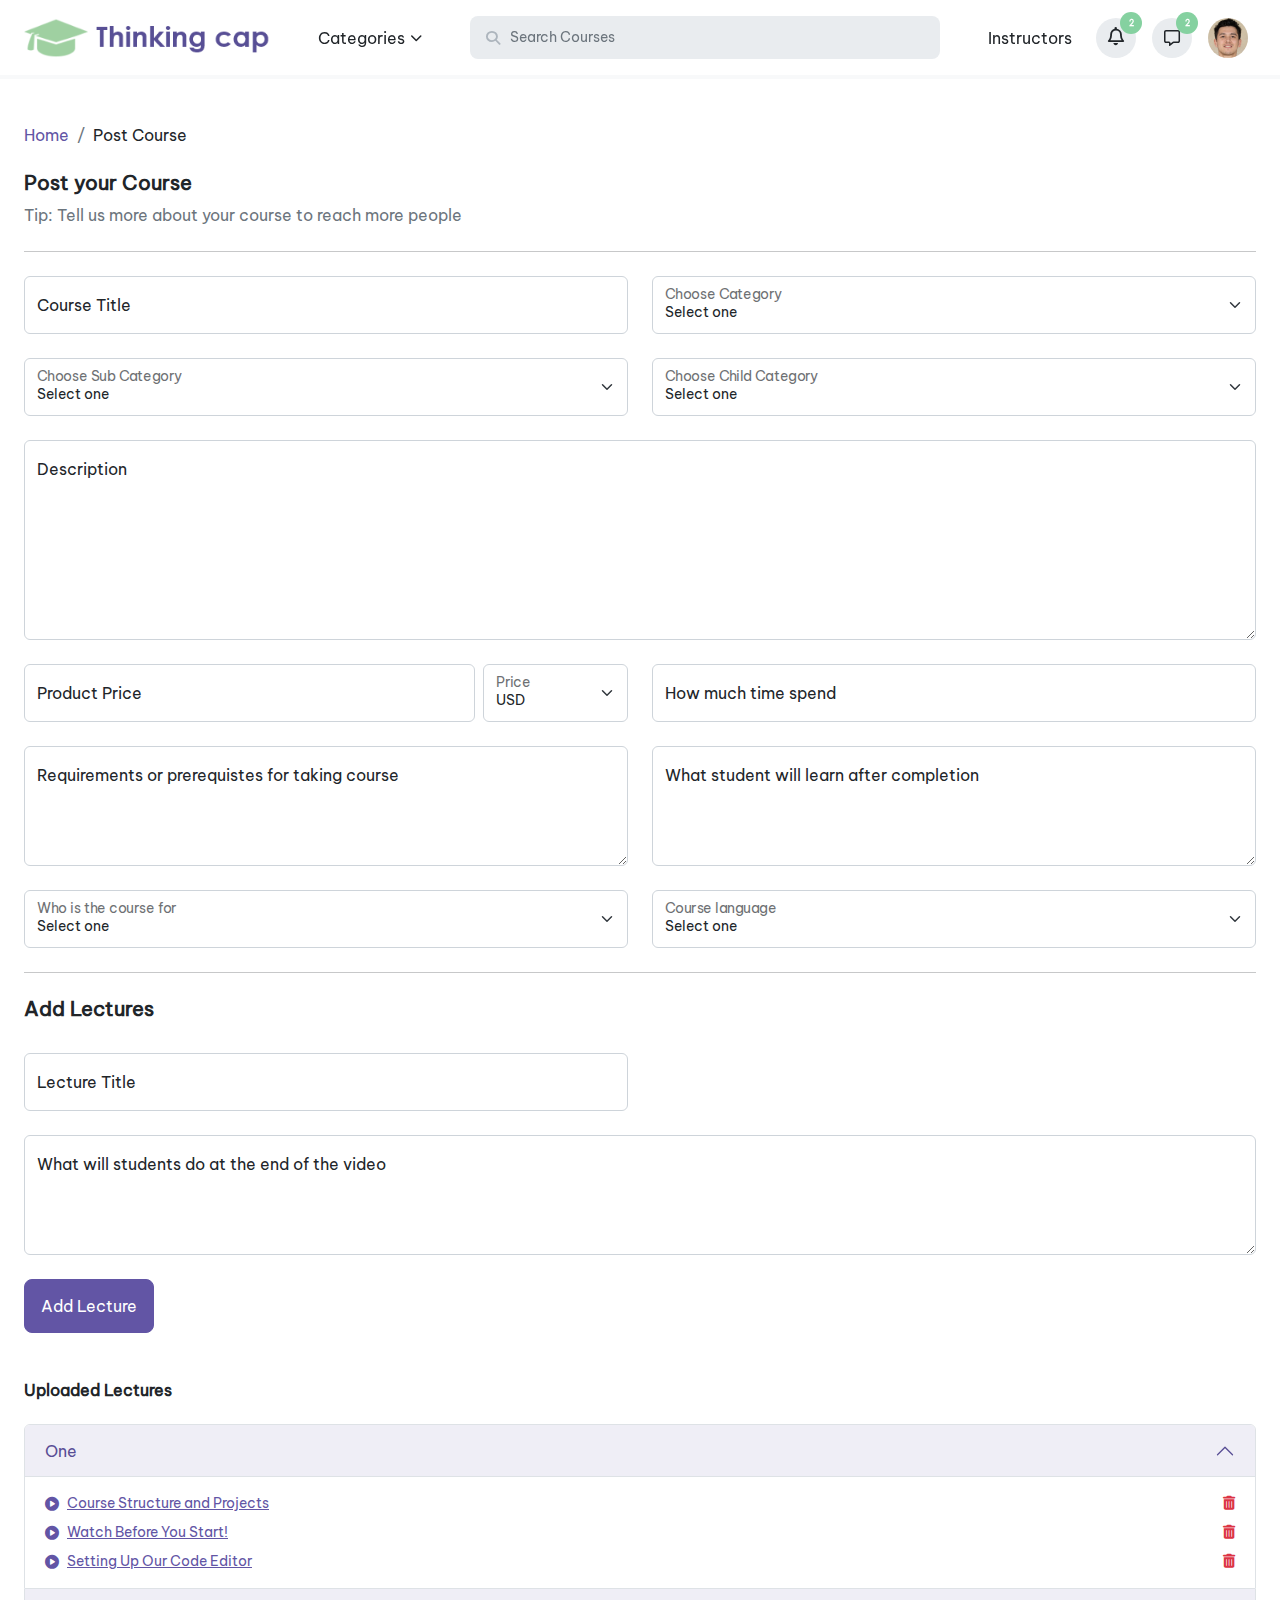
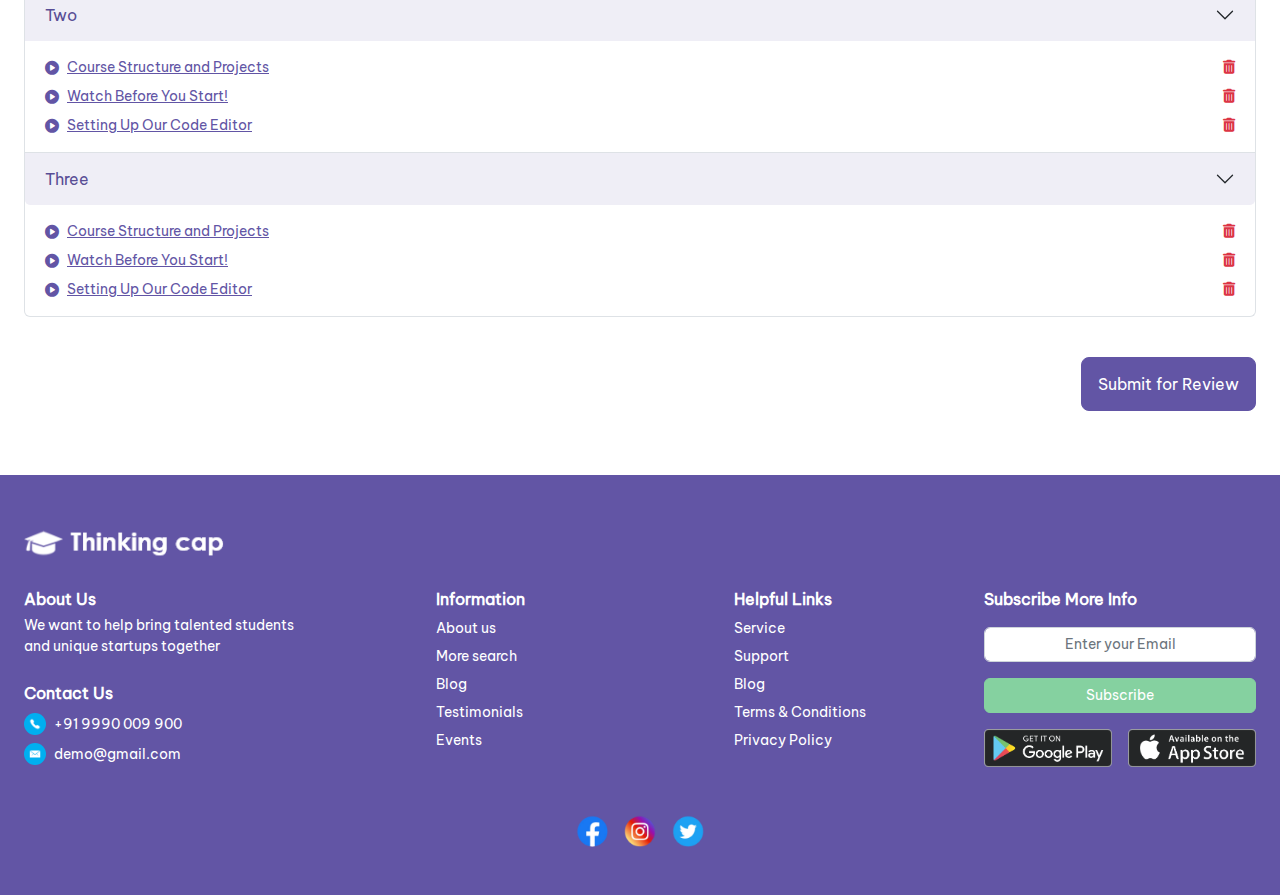
==== commit e9cfe4a0: "added accordion" ====
--- a/src/addproduct.html
+++ b/src/addproduct.html
@@ -488,7 +488,7 @@
     </header>
 
     <main>
-        <div class="tab-type-page">
+        <div class="addproduct-page">
             <div class="container-xxl px-4">
                 <div class="py-5">
                     <nav aria-label="breadcrumb">
@@ -501,9 +501,12 @@
                     <h5 class="fw-bold mt-4">Post your Course</h5>
                     <div class="text-muted">Tip: Tell us more about your course to reach more people</div>
 
-                    <hr class="my-4" />
-
-                    <div class="row gy-4">
+
+
+                    <div class="row gy-4 mt-0">
+                        <div class="col-12">
+                            <hr class="m-0" />
+                        </div>
                         <div class="col-sm-6">
                             <div class="form-floating">
                                 <input type="email" class="form-control" id="courseTitle"
@@ -616,19 +619,149 @@
                             </div>
                         </div>
                         <div class="col-12">
-                            <hr class="my-4" />
+                            <hr class="my-0" />
+                        </div>
+                        <div class="col-12">
+                            <h5 class="fw-bold">Add Lectures</h5>
+                        </div>
+                        <div class="col-6">
+                            <div class="form-floating">
+                                <input type="email" class="form-control" id="lectureTitle"
+                                    placeholder="name@example.com">
+                                <label for="lectureTitle">Lecture Title</label>
+                            </div>
+                        </div>
+                        <div class="col-12">
+                            <div class="form-floating">
+                                <textarea class="form-control" placeholder="Description" id="description"
+                                    style="min-height: 120px"></textarea>
+                                <label for="description">What will students do at the end of the video</label>
+                            </div>
+                        </div>
+                        <div class="col-12">
+                            <div class="text-start">
+                                <button type="button" class="btn btn-primary btn-lg">Add Lecture</button>
+                            </div>
+                        </div>
+                        <div class="col-12">
+                            <h6 class="fw-bold my-4">Uploaded Lectures</h6>
+                            <div class="accordion lecture-list-accordion">
+                                <div class="accordion-item">
+                                    <h2 class="accordion-header">
+                                        <button class="accordion-button" type="button" data-bs-toggle="collapse"
+                                            data-bs-target="#collapseOne" aria-expanded="true"
+                                            aria-controls="collapseOne">
+                                            One
+                                        </button>
+                                    </h2>
+                                    <div id="collapseOne" class="accordion-collapse collapse show">
+                                        <div class="accordion-body">
+                                            <div class="d-grid gap-2">
+                                                <div class="small d-flex gap-2 text-primary cursor-pointer">
+                                                    <i class="fa-solid fa-circle-play align-self-center"></i>
+                                                    <span class="text-decoration-underline">Course Structure and
+                                                        Projects</span>
+                                                    <span class="ms-auto"><i
+                                                            class="fa-solid fa-trash-can text-danger"></i></span>
+                                                </div>
+                                                <div class="small d-flex gap-2 text-primary cursor-pointer">
+                                                    <i class="fa-solid fa-circle-play align-self-center"></i>
+                                                    <span class="text-decoration-underline">Watch Before You
+                                                        Start!</span>
+                                                    <span class="ms-auto"><i
+                                                            class="fa-solid fa-trash-can text-danger"></i></span>
+                                                </div>
+                                                <div class="small d-flex gap-2 text-primary cursor-pointer">
+                                                    <i class="fa-solid fa-circle-play align-self-center"></i>
+                                                    <span class="text-decoration-underline">Setting Up Our Code
+                                                        Editor</span>
+                                                    <span class="ms-auto"><i
+                                                            class="fa-solid fa-trash-can text-danger"></i></span>
+                                                </div>
+                                            </div>
+                                        </div>
+                                    </div>
+                                </div>
+                                <div class="accordion-item">
+                                    <h2 class="accordion-header">
+                                        <button class="accordion-button collapsed" type="button"
+                                            data-bs-toggle="collapse" data-bs-target="#collapseTwo" aria-expanded="true"
+                                            aria-controls="collapseTwo">
+                                            Two
+                                        </button>
+                                    </h2>
+                                    <div id="collapseTwo" class="accordion-collapse collapse show">
+                                        <div class="accordion-body">
+                                            <div class="d-grid gap-2">
+                                                <div class="small d-flex gap-2 text-primary cursor-pointer">
+                                                    <i class="fa-solid fa-circle-play align-self-center"></i>
+                                                    <span class="text-decoration-underline">Course Structure and
+                                                        Projects</span>
+                                                    <span class="ms-auto"><i
+                                                            class="fa-solid fa-trash-can text-danger"></i></span>
+                                                </div>
+                                                <div class="small d-flex gap-2 text-primary cursor-pointer">
+                                                    <i class="fa-solid fa-circle-play align-self-center"></i>
+                                                    <span class="text-decoration-underline">Watch Before You
+                                                        Start!</span>
+                                                    <span class="ms-auto"><i
+                                                            class="fa-solid fa-trash-can text-danger"></i></span>
+                                                </div>
+                                                <div class="small d-flex gap-2 text-primary cursor-pointer">
+                                                    <i class="fa-solid fa-circle-play align-self-center"></i>
+                                                    <span class="text-decoration-underline">Setting Up Our Code
+                                                        Editor</span>
+                                                    <span class="ms-auto"><i
+                                                            class="fa-solid fa-trash-can text-danger"></i></span>
+                                                </div>
+                                            </div>
+                                        </div>
+                                    </div>
+                                </div>
+                                <div class="accordion-item">
+                                    <h2 class="accordion-header">
+                                        <button class="accordion-button collapsed" type="button"
+                                            data-bs-toggle="collapse" data-bs-target="#collapseThree"
+                                            aria-expanded="true" aria-controls="collapseThree">
+                                            Three
+                                        </button>
+                                    </h2>
+                                    <div id="collapseThree" class="accordion-collapse collapse show">
+                                        <div class="accordion-body">
+                                            <div class="d-grid gap-2">
+                                                <div class="small d-flex gap-2 text-primary cursor-pointer">
+                                                    <i class="fa-solid fa-circle-play align-self-center"></i>
+                                                    <span class="text-decoration-underline">Course Structure and
+                                                        Projects</span>
+                                                    <span class="ms-auto"><i
+                                                            class="fa-solid fa-trash-can text-danger"></i></span>
+                                                </div>
+                                                <div class="small d-flex gap-2 text-primary cursor-pointer">
+                                                    <i class="fa-solid fa-circle-play align-self-center"></i>
+                                                    <span class="text-decoration-underline">Watch Before You
+                                                        Start!</span>
+                                                    <span class="ms-auto"><i
+                                                            class="fa-solid fa-trash-can text-danger"></i></span>
+                                                </div>
+                                                <div class="small d-flex gap-2 text-primary cursor-pointer">
+                                                    <i class="fa-solid fa-circle-play align-self-center"></i>
+                                                    <span class="text-decoration-underline">Setting Up Our Code
+                                                        Editor</span>
+                                                    <span class="ms-auto"><i
+                                                            class="fa-solid fa-trash-can text-danger"></i></span>
+                                                </div>
+                                            </div>
+                                        </div>
+                                    </div>
+                                </div>
+                            </div>
                         </div>
                     </div>
 
 
-                    <h5 class="fw-bold mb-4">Add Lectures</h5>
-
-                    <div class="form-floating">
-                        <input type="email" class="form-control" id="lectureTitle" placeholder="name@example.com">
-                        <label for="lectureTitle">Lecture Title</label>
-                    </div>
-
-                    <div class="text-end">
+
+
+                    <div class="text-end mt-4">
                         <button type="button" class="btn btn-primary btn-lg my-3">Submit for Review</button>
                     </div>
 
--- a/src/assets/styles/style.min.css
+++ b/src/assets/styles/style.min.css
@@ -3,5 +3,5 @@
    * Copyright 2011-2022 The Bootstrap Authors
    * Copyright 2011-2022 Twitter, Inc.
    * Licensed under MIT (https://github.com/twbs/bootstrap/blob/main/LICENSE)
-   */:root{--bs-blue: #0d6efd;--bs-indigo: #6610f2;--bs-purple: #6f42c1;--bs-pink: #d63384;--bs-red: #dc3545;--bs-orange: #fd7e14;--bs-yellow: #ffc107;--bs-green: #198754;--bs-teal: #20c997;--bs-cyan: #0dcaf0;--bs-black: #000;--bs-white: #fff;--bs-gray: #6c757d;--bs-gray-dark: #343a40;--bs-gray-100: #f8f9fa;--bs-gray-200: #e9ecef;--bs-gray-300: #dee2e6;--bs-gray-400: #ced4da;--bs-gray-500: #adb5bd;--bs-gray-600: #6c757d;--bs-gray-700: #495057;--bs-gray-800: #343a40;--bs-gray-900: #212529;--bs-primary: #6255a5;--bs-secondary: #85d1a0;--bs-success: #198754;--bs-info: #0dcaf0;--bs-warning: #ffc107;--bs-danger: #dc3545;--bs-light: #f8f9fa;--bs-dark: #212529;--bs-primary-rgb: 98,85,165;--bs-secondary-rgb: 133,209,160;--bs-success-rgb: 25,135,84;--bs-info-rgb: 13,202,240;--bs-warning-rgb: 255,193,7;--bs-danger-rgb: 220,53,69;--bs-light-rgb: 248,249,250;--bs-dark-rgb: 33,37,41;--bs-white-rgb: 255,255,255;--bs-black-rgb: 0,0,0;--bs-body-color-rgb: 33,37,41;--bs-body-bg-rgb: 255,255,255;--bs-font-sans-serif: system-ui, -apple-system, "Segoe UI", Roboto, "Helvetica Neue", "Noto Sans", "Liberation Sans", Arial, sans-serif, "Apple Color Emoji", "Segoe UI Emoji", "Segoe UI Symbol", "Noto Color Emoji";--bs-font-monospace: SFMono-Regular, Menlo, Monaco, Consolas, "Liberation Mono", "Courier New", monospace;--bs-gradient: linear-gradient(180deg, rgba(255,255,255,0.15), rgba(255,255,255,0));--bs-body-font-family: font-regular;--bs-body-font-size:1rem;--bs-body-font-weight: 400;--bs-body-line-height: 1.5;--bs-body-color: #212529;--bs-body-bg: #fff;--bs-border-width: 1px;--bs-border-style: solid;--bs-border-color: #dee2e6;--bs-border-color-translucent: rgba(0,0,0,0.175);--bs-border-radius: .375rem;--bs-border-radius-sm: .25rem;--bs-border-radius-lg: .5rem;--bs-border-radius-xl: 1rem;--bs-border-radius-2xl: 2rem;--bs-border-radius-pill: 50rem;--bs-link-color: #6255a5;--bs-link-hover-color: #4e4484;--bs-code-color: #d63384;--bs-highlight-bg: #fff3cd}*,*::before,*::after{-webkit-box-sizing:border-box;box-sizing:border-box}@media (prefers-reduced-motion: no-preference){:root{scroll-behavior:smooth}}body{margin:0;font-family:var(--bs-body-font-family);font-size:var(--bs-body-font-size);font-weight:var(--bs-body-font-weight);line-height:var(--bs-body-line-height);color:var(--bs-body-color);text-align:var(--bs-body-text-align);background-color:var(--bs-body-bg);-webkit-text-size-adjust:100%;-webkit-tap-highlight-color:rgba(0,0,0,0)}hr{margin:1rem 0;color:inherit;border:0;border-top:1px solid;opacity:.25}h1,.h1,h2,.h2,h3,.h3,h4,.h4,h5,.h5,h6,.h6{margin-top:0;margin-bottom:.5rem;font-weight:500;line-height:1.2}h1,.h1{font-size:calc(1.375rem + 1.5vw)}@media (min-width: 1200px){h1,.h1{font-size:2.5rem}}h2,.h2{font-size:calc(1.325rem + .9vw)}@media (min-width: 1200px){h2,.h2{font-size:2rem}}h3,.h3{font-size:calc(1.3rem + .6vw)}@media (min-width: 1200px){h3,.h3{font-size:1.75rem}}h4,.h4{font-size:calc(1.275rem + .3vw)}@media (min-width: 1200px){h4,.h4{font-size:1.5rem}}h5,.h5{font-size:1.25rem}h6,.h6{font-size:1rem}p{margin-top:0;margin-bottom:1rem}abbr[title]{-webkit-text-decoration:underline dotted;text-decoration:underline dotted;cursor:help;text-decoration-skip-ink:none}address{margin-bottom:1rem;font-style:normal;line-height:inherit}ol,ul{padding-left:2rem}ol,ul,dl{margin-top:0;margin-bottom:1rem}ol ol,ul ul,ol ul,ul ol{margin-bottom:0}dt{font-weight:700}dd{margin-bottom:.5rem;margin-left:0}blockquote{margin:0 0 1rem}b,strong{font-weight:bolder}small,.small{font-size:.875em}mark,.mark{padding:.1875em;background-color:var(--bs-highlight-bg)}sub,sup{position:relative;font-size:.75em;line-height:0;vertical-align:baseline}sub{bottom:-.25em}sup{top:-.5em}a{color:var(--bs-link-color);text-decoration:underline}a:hover{color:var(--bs-link-hover-color)}a:not([href]):not([class]),a:not([href]):not([class]):hover{color:inherit;text-decoration:none}pre,code,kbd,samp{font-family:var(--bs-font-monospace);font-size:1em}pre{display:block;margin-top:0;margin-bottom:1rem;overflow:auto;font-size:.875em}pre code{font-size:inherit;color:inherit;word-break:normal}code{font-size:.875em;color:var(--bs-code-color);word-wrap:break-word}a>code{color:inherit}kbd{padding:.1875rem .375rem;font-size:.875em;color:var(--bs-body-bg);background-color:var(--bs-body-color);border-radius:.25rem}kbd kbd{padding:0;font-size:1em}figure{margin:0 0 1rem}img,svg{vertical-align:middle}table{caption-side:bottom;border-collapse:collapse}caption{padding-top:.5rem;padding-bottom:.5rem;color:#6c757d;text-align:left}th{text-align:inherit;text-align:-webkit-match-parent}thead,tbody,tfoot,tr,td,th{border-color:inherit;border-style:solid;border-width:0}label{display:inline-block}button{border-radius:0}button:focus:not(:focus-visible){outline:0}input,button,select,optgroup,textarea{margin:0;font-family:inherit;font-size:inherit;line-height:inherit}button,select{text-transform:none}[role="button"]{cursor:pointer}select{word-wrap:normal}select:disabled{opacity:1}[list]:not([type="date"]):not([type="datetime-local"]):not([type="month"]):not([type="week"]):not([type="time"])::-webkit-calendar-picker-indicator{display:none !important}button,[type="button"],[type="reset"],[type="submit"]{-webkit-appearance:button}button:not(:disabled),[type="button"]:not(:disabled),[type="reset"]:not(:disabled),[type="submit"]:not(:disabled){cursor:pointer}::-moz-focus-inner{padding:0;border-style:none}textarea{resize:vertical}fieldset{min-width:0;padding:0;margin:0;border:0}legend{float:left;width:100%;padding:0;margin-bottom:.5rem;font-size:calc(1.275rem + .3vw);line-height:inherit}@media (min-width: 1200px){legend{font-size:1.5rem}}legend+*{clear:left}::-webkit-datetime-edit-fields-wrapper,::-webkit-datetime-edit-text,::-webkit-datetime-edit-minute,::-webkit-datetime-edit-hour-field,::-webkit-datetime-edit-day-field,::-webkit-datetime-edit-month-field,::-webkit-datetime-edit-year-field{padding:0}::-webkit-inner-spin-button{height:auto}[type="search"]{outline-offset:-2px;-webkit-appearance:textfield}::-webkit-search-decoration{-webkit-appearance:none}::-webkit-color-swatch-wrapper{padding:0}::file-selector-button{font:inherit;-webkit-appearance:button}output{display:inline-block}iframe{border:0}summary{display:list-item;cursor:pointer}progress{vertical-align:baseline}[hidden]{display:none !important}.lead{font-size:1.25rem;font-weight:300}.display-1{font-size:calc(1.625rem + 4.5vw);font-weight:300;line-height:1.2}@media (min-width: 1200px){.display-1{font-size:5rem}}.display-2{font-size:calc(1.575rem + 3.9vw);font-weight:300;line-height:1.2}@media (min-width: 1200px){.display-2{font-size:4.5rem}}.display-3{font-size:calc(1.525rem + 3.3vw);font-weight:300;line-height:1.2}@media (min-width: 1200px){.display-3{font-size:4rem}}.display-4{font-size:calc(1.475rem + 2.7vw);font-weight:300;line-height:1.2}@media (min-width: 1200px){.display-4{font-size:3.5rem}}.display-5{font-size:calc(1.425rem + 2.1vw);font-weight:300;line-height:1.2}@media (min-width: 1200px){.display-5{font-size:3rem}}.display-6{font-size:calc(1.375rem + 1.5vw);font-weight:300;line-height:1.2}@media (min-width: 1200px){.display-6{font-size:2.5rem}}.list-unstyled{padding-left:0;list-style:none}.list-inline{padding-left:0;list-style:none}.list-inline-item{display:inline-block}.list-inline-item:not(:last-child){margin-right:.5rem}.initialism{font-size:.875em;text-transform:uppercase}.blockquote{margin-bottom:1rem;font-size:1.25rem}.blockquote>:last-child{margin-bottom:0}.blockquote-footer{margin-top:-1rem;margin-bottom:1rem;font-size:.875em;color:#6c757d}.blockquote-footer::before{content:"\2014\00A0"}.img-fluid{max-width:100%;height:auto}.img-thumbnail{padding:.25rem;background-color:#fff;border:1px solid var(--bs-border-color);border-radius:.375rem;max-width:100%;height:auto}.figure{display:inline-block}.figure-img{margin-bottom:.5rem;line-height:1}.figure-caption{font-size:.875em;color:#6c757d}.container,.container-fluid,.container-sm,.container-md,.container-lg,.container-xl,.container-xxl{--bs-gutter-x: 1.5rem;--bs-gutter-y: 0;width:100%;padding-right:calc(var(--bs-gutter-x) * .5);padding-left:calc(var(--bs-gutter-x) * .5);margin-right:auto;margin-left:auto}@media (min-width: 576px){.container,.container-sm{max-width:540px}}@media (min-width: 768px){.container,.container-sm,.container-md{max-width:720px}}@media (min-width: 992px){.container,.container-sm,.container-md,.container-lg{max-width:960px}}@media (min-width: 1200px){.container,.container-sm,.container-md,.container-lg,.container-xl{max-width:1140px}}@media (min-width: 1400px){.container,.container-sm,.container-md,.container-lg,.container-xl,.container-xxl{max-width:1320px}}.row{--bs-gutter-x: 1.5rem;--bs-gutter-y: 0;display:-webkit-box;display:-ms-flexbox;display:flex;-ms-flex-wrap:wrap;flex-wrap:wrap;margin-top:calc(-1 * var(--bs-gutter-y));margin-right:calc(-.5 * var(--bs-gutter-x));margin-left:calc(-.5 * var(--bs-gutter-x))}.row>*{-ms-flex-negative:0;flex-shrink:0;width:100%;max-width:100%;padding-right:calc(var(--bs-gutter-x) * .5);padding-left:calc(var(--bs-gutter-x) * .5);margin-top:var(--bs-gutter-y)}.col{-webkit-box-flex:1;-ms-flex:1 0 0%;flex:1 0 0%}.row-cols-auto>*{-webkit-box-flex:0;-ms-flex:0 0 auto;flex:0 0 auto;width:auto}.row-cols-1>*{-webkit-box-flex:0;-ms-flex:0 0 auto;flex:0 0 auto;width:100%}.row-cols-2>*{-webkit-box-flex:0;-ms-flex:0 0 auto;flex:0 0 auto;width:50%}.row-cols-3>*{-webkit-box-flex:0;-ms-flex:0 0 auto;flex:0 0 auto;width:33.33333%}.row-cols-4>*{-webkit-box-flex:0;-ms-flex:0 0 auto;flex:0 0 auto;width:25%}.row-cols-5>*{-webkit-box-flex:0;-ms-flex:0 0 auto;flex:0 0 auto;width:20%}.row-cols-6>*{-webkit-box-flex:0;-ms-flex:0 0 auto;flex:0 0 auto;width:16.66667%}.col-auto{-webkit-box-flex:0;-ms-flex:0 0 auto;flex:0 0 auto;width:auto}.col-1{-webkit-box-flex:0;-ms-flex:0 0 auto;flex:0 0 auto;width:8.33333%}.col-2{-webkit-box-flex:0;-ms-flex:0 0 auto;flex:0 0 auto;width:16.66667%}.col-3{-webkit-box-flex:0;-ms-flex:0 0 auto;flex:0 0 auto;width:25%}.col-4{-webkit-box-flex:0;-ms-flex:0 0 auto;flex:0 0 auto;width:33.33333%}.col-5{-webkit-box-flex:0;-ms-flex:0 0 auto;flex:0 0 auto;width:41.66667%}.col-6{-webkit-box-flex:0;-ms-flex:0 0 auto;flex:0 0 auto;width:50%}.col-7{-webkit-box-flex:0;-ms-flex:0 0 auto;flex:0 0 auto;width:58.33333%}.col-8{-webkit-box-flex:0;-ms-flex:0 0 auto;flex:0 0 auto;width:66.66667%}.col-9{-webkit-box-flex:0;-ms-flex:0 0 auto;flex:0 0 auto;width:75%}.col-10{-webkit-box-flex:0;-ms-flex:0 0 auto;flex:0 0 auto;width:83.33333%}.col-11{-webkit-box-flex:0;-ms-flex:0 0 auto;flex:0 0 auto;width:91.66667%}.col-12{-webkit-box-flex:0;-ms-flex:0 0 auto;flex:0 0 auto;width:100%}.offset-1{margin-left:8.33333%}.offset-2{margin-left:16.66667%}.offset-3{margin-left:25%}.offset-4{margin-left:33.33333%}.offset-5{margin-left:41.66667%}.offset-6{margin-left:50%}.offset-7{margin-left:58.33333%}.offset-8{margin-left:66.66667%}.offset-9{margin-left:75%}.offset-10{margin-left:83.33333%}.offset-11{margin-left:91.66667%}.g-0,.gx-0{--bs-gutter-x: 0}.g-0,.gy-0{--bs-gutter-y: 0}.g-1,.gx-1{--bs-gutter-x: .25rem}.g-1,.gy-1{--bs-gutter-y: .25rem}.g-2,.gx-2{--bs-gutter-x: .5rem}.g-2,.gy-2{--bs-gutter-y: .5rem}.g-3,.gx-3{--bs-gutter-x: 1rem}.g-3,.gy-3{--bs-gutter-y: 1rem}.g-4,.gx-4{--bs-gutter-x: 1.5rem}.g-4,.gy-4{--bs-gutter-y: 1.5rem}.g-5,.gx-5{--bs-gutter-x: 3rem}.g-5,.gy-5{--bs-gutter-y: 3rem}@media (min-width: 576px){.col-sm{-webkit-box-flex:1;-ms-flex:1 0 0%;flex:1 0 0%}.row-cols-sm-auto>*{-webkit-box-flex:0;-ms-flex:0 0 auto;flex:0 0 auto;width:auto}.row-cols-sm-1>*{-webkit-box-flex:0;-ms-flex:0 0 auto;flex:0 0 auto;width:100%}.row-cols-sm-2>*{-webkit-box-flex:0;-ms-flex:0 0 auto;flex:0 0 auto;width:50%}.row-cols-sm-3>*{-webkit-box-flex:0;-ms-flex:0 0 auto;flex:0 0 auto;width:33.33333%}.row-cols-sm-4>*{-webkit-box-flex:0;-ms-flex:0 0 auto;flex:0 0 auto;width:25%}.row-cols-sm-5>*{-webkit-box-flex:0;-ms-flex:0 0 auto;flex:0 0 auto;width:20%}.row-cols-sm-6>*{-webkit-box-flex:0;-ms-flex:0 0 auto;flex:0 0 auto;width:16.66667%}.col-sm-auto{-webkit-box-flex:0;-ms-flex:0 0 auto;flex:0 0 auto;width:auto}.col-sm-1{-webkit-box-flex:0;-ms-flex:0 0 auto;flex:0 0 auto;width:8.33333%}.col-sm-2{-webkit-box-flex:0;-ms-flex:0 0 auto;flex:0 0 auto;width:16.66667%}.col-sm-3{-webkit-box-flex:0;-ms-flex:0 0 auto;flex:0 0 auto;width:25%}.col-sm-4{-webkit-box-flex:0;-ms-flex:0 0 auto;flex:0 0 auto;width:33.33333%}.col-sm-5{-webkit-box-flex:0;-ms-flex:0 0 auto;flex:0 0 auto;width:41.66667%}.col-sm-6{-webkit-box-flex:0;-ms-flex:0 0 auto;flex:0 0 auto;width:50%}.col-sm-7{-webkit-box-flex:0;-ms-flex:0 0 auto;flex:0 0 auto;width:58.33333%}.col-sm-8{-webkit-box-flex:0;-ms-flex:0 0 auto;flex:0 0 auto;width:66.66667%}.col-sm-9{-webkit-box-flex:0;-ms-flex:0 0 auto;flex:0 0 auto;width:75%}.col-sm-10{-webkit-box-flex:0;-ms-flex:0 0 auto;flex:0 0 auto;width:83.33333%}.col-sm-11{-webkit-box-flex:0;-ms-flex:0 0 auto;flex:0 0 auto;width:91.66667%}.col-sm-12{-webkit-box-flex:0;-ms-flex:0 0 auto;flex:0 0 auto;width:100%}.offset-sm-0{margin-left:0}.offset-sm-1{margin-left:8.33333%}.offset-sm-2{margin-left:16.66667%}.offset-sm-3{margin-left:25%}.offset-sm-4{margin-left:33.33333%}.offset-sm-5{margin-left:41.66667%}.offset-sm-6{margin-left:50%}.offset-sm-7{margin-left:58.33333%}.offset-sm-8{margin-left:66.66667%}.offset-sm-9{margin-left:75%}.offset-sm-10{margin-left:83.33333%}.offset-sm-11{margin-left:91.66667%}.g-sm-0,.gx-sm-0{--bs-gutter-x: 0}.g-sm-0,.gy-sm-0{--bs-gutter-y: 0}.g-sm-1,.gx-sm-1{--bs-gutter-x: .25rem}.g-sm-1,.gy-sm-1{--bs-gutter-y: .25rem}.g-sm-2,.gx-sm-2{--bs-gutter-x: .5rem}.g-sm-2,.gy-sm-2{--bs-gutter-y: .5rem}.g-sm-3,.gx-sm-3{--bs-gutter-x: 1rem}.g-sm-3,.gy-sm-3{--bs-gutter-y: 1rem}.g-sm-4,.gx-sm-4{--bs-gutter-x: 1.5rem}.g-sm-4,.gy-sm-4{--bs-gutter-y: 1.5rem}.g-sm-5,.gx-sm-5{--bs-gutter-x: 3rem}.g-sm-5,.gy-sm-5{--bs-gutter-y: 3rem}}@media (min-width: 768px){.col-md{-webkit-box-flex:1;-ms-flex:1 0 0%;flex:1 0 0%}.row-cols-md-auto>*{-webkit-box-flex:0;-ms-flex:0 0 auto;flex:0 0 auto;width:auto}.row-cols-md-1>*{-webkit-box-flex:0;-ms-flex:0 0 auto;flex:0 0 auto;width:100%}.row-cols-md-2>*{-webkit-box-flex:0;-ms-flex:0 0 auto;flex:0 0 auto;width:50%}.row-cols-md-3>*{-webkit-box-flex:0;-ms-flex:0 0 auto;flex:0 0 auto;width:33.33333%}.row-cols-md-4>*{-webkit-box-flex:0;-ms-flex:0 0 auto;flex:0 0 auto;width:25%}.row-cols-md-5>*{-webkit-box-flex:0;-ms-flex:0 0 auto;flex:0 0 auto;width:20%}.row-cols-md-6>*{-webkit-box-flex:0;-ms-flex:0 0 auto;flex:0 0 auto;width:16.66667%}.col-md-auto{-webkit-box-flex:0;-ms-flex:0 0 auto;flex:0 0 auto;width:auto}.col-md-1{-webkit-box-flex:0;-ms-flex:0 0 auto;flex:0 0 auto;width:8.33333%}.col-md-2{-webkit-box-flex:0;-ms-flex:0 0 auto;flex:0 0 auto;width:16.66667%}.col-md-3{-webkit-box-flex:0;-ms-flex:0 0 auto;flex:0 0 auto;width:25%}.col-md-4{-webkit-box-flex:0;-ms-flex:0 0 auto;flex:0 0 auto;width:33.33333%}.col-md-5{-webkit-box-flex:0;-ms-flex:0 0 auto;flex:0 0 auto;width:41.66667%}.col-md-6{-webkit-box-flex:0;-ms-flex:0 0 auto;flex:0 0 auto;width:50%}.col-md-7{-webkit-box-flex:0;-ms-flex:0 0 auto;flex:0 0 auto;width:58.33333%}.col-md-8{-webkit-box-flex:0;-ms-flex:0 0 auto;flex:0 0 auto;width:66.66667%}.col-md-9{-webkit-box-flex:0;-ms-flex:0 0 auto;flex:0 0 auto;width:75%}.col-md-10{-webkit-box-flex:0;-ms-flex:0 0 auto;flex:0 0 auto;width:83.33333%}.col-md-11{-webkit-box-flex:0;-ms-flex:0 0 auto;flex:0 0 auto;width:91.66667%}.col-md-12{-webkit-box-flex:0;-ms-flex:0 0 auto;flex:0 0 auto;width:100%}.offset-md-0{margin-left:0}.offset-md-1{margin-left:8.33333%}.offset-md-2{margin-left:16.66667%}.offset-md-3{margin-left:25%}.offset-md-4{margin-left:33.33333%}.offset-md-5{margin-left:41.66667%}.offset-md-6{margin-left:50%}.offset-md-7{margin-left:58.33333%}.offset-md-8{margin-left:66.66667%}.offset-md-9{margin-left:75%}.offset-md-10{margin-left:83.33333%}.offset-md-11{margin-left:91.66667%}.g-md-0,.gx-md-0{--bs-gutter-x: 0}.g-md-0,.gy-md-0{--bs-gutter-y: 0}.g-md-1,.gx-md-1{--bs-gutter-x: .25rem}.g-md-1,.gy-md-1{--bs-gutter-y: .25rem}.g-md-2,.gx-md-2{--bs-gutter-x: .5rem}.g-md-2,.gy-md-2{--bs-gutter-y: .5rem}.g-md-3,.gx-md-3{--bs-gutter-x: 1rem}.g-md-3,.gy-md-3{--bs-gutter-y: 1rem}.g-md-4,.gx-md-4{--bs-gutter-x: 1.5rem}.g-md-4,.gy-md-4{--bs-gutter-y: 1.5rem}.g-md-5,.gx-md-5{--bs-gutter-x: 3rem}.g-md-5,.gy-md-5{--bs-gutter-y: 3rem}}@media (min-width: 992px){.col-lg{-webkit-box-flex:1;-ms-flex:1 0 0%;flex:1 0 0%}.row-cols-lg-auto>*{-webkit-box-flex:0;-ms-flex:0 0 auto;flex:0 0 auto;width:auto}.row-cols-lg-1>*{-webkit-box-flex:0;-ms-flex:0 0 auto;flex:0 0 auto;width:100%}.row-cols-lg-2>*{-webkit-box-flex:0;-ms-flex:0 0 auto;flex:0 0 auto;width:50%}.row-cols-lg-3>*{-webkit-box-flex:0;-ms-flex:0 0 auto;flex:0 0 auto;width:33.33333%}.row-cols-lg-4>*{-webkit-box-flex:0;-ms-flex:0 0 auto;flex:0 0 auto;width:25%}.row-cols-lg-5>*{-webkit-box-flex:0;-ms-flex:0 0 auto;flex:0 0 auto;width:20%}.row-cols-lg-6>*{-webkit-box-flex:0;-ms-flex:0 0 auto;flex:0 0 auto;width:16.66667%}.col-lg-auto{-webkit-box-flex:0;-ms-flex:0 0 auto;flex:0 0 auto;width:auto}.col-lg-1{-webkit-box-flex:0;-ms-flex:0 0 auto;flex:0 0 auto;width:8.33333%}.col-lg-2{-webkit-box-flex:0;-ms-flex:0 0 auto;flex:0 0 auto;width:16.66667%}.col-lg-3{-webkit-box-flex:0;-ms-flex:0 0 auto;flex:0 0 auto;width:25%}.col-lg-4{-webkit-box-flex:0;-ms-flex:0 0 auto;flex:0 0 auto;width:33.33333%}.col-lg-5{-webkit-box-flex:0;-ms-flex:0 0 auto;flex:0 0 auto;width:41.66667%}.col-lg-6{-webkit-box-flex:0;-ms-flex:0 0 auto;flex:0 0 auto;width:50%}.col-lg-7{-webkit-box-flex:0;-ms-flex:0 0 auto;flex:0 0 auto;width:58.33333%}.col-lg-8{-webkit-box-flex:0;-ms-flex:0 0 auto;flex:0 0 auto;width:66.66667%}.col-lg-9{-webkit-box-flex:0;-ms-flex:0 0 auto;flex:0 0 auto;width:75%}.col-lg-10{-webkit-box-flex:0;-ms-flex:0 0 auto;flex:0 0 auto;width:83.33333%}.col-lg-11{-webkit-box-flex:0;-ms-flex:0 0 auto;flex:0 0 auto;width:91.66667%}.col-lg-12{-webkit-box-flex:0;-ms-flex:0 0 auto;flex:0 0 auto;width:100%}.offset-lg-0{margin-left:0}.offset-lg-1{margin-left:8.33333%}.offset-lg-2{margin-left:16.66667%}.offset-lg-3{margin-left:25%}.offset-lg-4{margin-left:33.33333%}.offset-lg-5{margin-left:41.66667%}.offset-lg-6{margin-left:50%}.offset-lg-7{margin-left:58.33333%}.offset-lg-8{margin-left:66.66667%}.offset-lg-9{margin-left:75%}.offset-lg-10{margin-left:83.33333%}.offset-lg-11{margin-left:91.66667%}.g-lg-0,.gx-lg-0{--bs-gutter-x: 0}.g-lg-0,.gy-lg-0{--bs-gutter-y: 0}.g-lg-1,.gx-lg-1{--bs-gutter-x: .25rem}.g-lg-1,.gy-lg-1{--bs-gutter-y: .25rem}.g-lg-2,.gx-lg-2{--bs-gutter-x: .5rem}.g-lg-2,.gy-lg-2{--bs-gutter-y: .5rem}.g-lg-3,.gx-lg-3{--bs-gutter-x: 1rem}.g-lg-3,.gy-lg-3{--bs-gutter-y: 1rem}.g-lg-4,.gx-lg-4{--bs-gutter-x: 1.5rem}.g-lg-4,.gy-lg-4{--bs-gutter-y: 1.5rem}.g-lg-5,.gx-lg-5{--bs-gutter-x: 3rem}.g-lg-5,.gy-lg-5{--bs-gutter-y: 3rem}}@media (min-width: 1200px){.col-xl{-webkit-box-flex:1;-ms-flex:1 0 0%;flex:1 0 0%}.row-cols-xl-auto>*{-webkit-box-flex:0;-ms-flex:0 0 auto;flex:0 0 auto;width:auto}.row-cols-xl-1>*{-webkit-box-flex:0;-ms-flex:0 0 auto;flex:0 0 auto;width:100%}.row-cols-xl-2>*{-webkit-box-flex:0;-ms-flex:0 0 auto;flex:0 0 auto;width:50%}.row-cols-xl-3>*{-webkit-box-flex:0;-ms-flex:0 0 auto;flex:0 0 auto;width:33.33333%}.row-cols-xl-4>*{-webkit-box-flex:0;-ms-flex:0 0 auto;flex:0 0 auto;width:25%}.row-cols-xl-5>*{-webkit-box-flex:0;-ms-flex:0 0 auto;flex:0 0 auto;width:20%}.row-cols-xl-6>*{-webkit-box-flex:0;-ms-flex:0 0 auto;flex:0 0 auto;width:16.66667%}.col-xl-auto{-webkit-box-flex:0;-ms-flex:0 0 auto;flex:0 0 auto;width:auto}.col-xl-1{-webkit-box-flex:0;-ms-flex:0 0 auto;flex:0 0 auto;width:8.33333%}.col-xl-2{-webkit-box-flex:0;-ms-flex:0 0 auto;flex:0 0 auto;width:16.66667%}.col-xl-3{-webkit-box-flex:0;-ms-flex:0 0 auto;flex:0 0 auto;width:25%}.col-xl-4{-webkit-box-flex:0;-ms-flex:0 0 auto;flex:0 0 auto;width:33.33333%}.col-xl-5{-webkit-box-flex:0;-ms-flex:0 0 auto;flex:0 0 auto;width:41.66667%}.col-xl-6{-webkit-box-flex:0;-ms-flex:0 0 auto;flex:0 0 auto;width:50%}.col-xl-7{-webkit-box-flex:0;-ms-flex:0 0 auto;flex:0 0 auto;width:58.33333%}.col-xl-8{-webkit-box-flex:0;-ms-flex:0 0 auto;flex:0 0 auto;width:66.66667%}.col-xl-9{-webkit-box-flex:0;-ms-flex:0 0 auto;flex:0 0 auto;width:75%}.col-xl-10{-webkit-box-flex:0;-ms-flex:0 0 auto;flex:0 0 auto;width:83.33333%}.col-xl-11{-webkit-box-flex:0;-ms-flex:0 0 auto;flex:0 0 auto;width:91.66667%}.col-xl-12{-webkit-box-flex:0;-ms-flex:0 0 auto;flex:0 0 auto;width:100%}.offset-xl-0{margin-left:0}.offset-xl-1{margin-left:8.33333%}.offset-xl-2{margin-left:16.66667%}.offset-xl-3{margin-left:25%}.offset-xl-4{margin-left:33.33333%}.offset-xl-5{margin-left:41.66667%}.offset-xl-6{margin-left:50%}.offset-xl-7{margin-left:58.33333%}.offset-xl-8{margin-left:66.66667%}.offset-xl-9{margin-left:75%}.offset-xl-10{margin-left:83.33333%}.offset-xl-11{margin-left:91.66667%}.g-xl-0,.gx-xl-0{--bs-gutter-x: 0}.g-xl-0,.gy-xl-0{--bs-gutter-y: 0}.g-xl-1,.gx-xl-1{--bs-gutter-x: .25rem}.g-xl-1,.gy-xl-1{--bs-gutter-y: .25rem}.g-xl-2,.gx-xl-2{--bs-gutter-x: .5rem}.g-xl-2,.gy-xl-2{--bs-gutter-y: .5rem}.g-xl-3,.gx-xl-3{--bs-gutter-x: 1rem}.g-xl-3,.gy-xl-3{--bs-gutter-y: 1rem}.g-xl-4,.gx-xl-4{--bs-gutter-x: 1.5rem}.g-xl-4,.gy-xl-4{--bs-gutter-y: 1.5rem}.g-xl-5,.gx-xl-5{--bs-gutter-x: 3rem}.g-xl-5,.gy-xl-5{--bs-gutter-y: 3rem}}@media (min-width: 1400px){.col-xxl{-webkit-box-flex:1;-ms-flex:1 0 0%;flex:1 0 0%}.row-cols-xxl-auto>*{-webkit-box-flex:0;-ms-flex:0 0 auto;flex:0 0 auto;width:auto}.row-cols-xxl-1>*{-webkit-box-flex:0;-ms-flex:0 0 auto;flex:0 0 auto;width:100%}.row-cols-xxl-2>*{-webkit-box-flex:0;-ms-flex:0 0 auto;flex:0 0 auto;width:50%}.row-cols-xxl-3>*{-webkit-box-flex:0;-ms-flex:0 0 auto;flex:0 0 auto;width:33.33333%}.row-cols-xxl-4>*{-webkit-box-flex:0;-ms-flex:0 0 auto;flex:0 0 auto;width:25%}.row-cols-xxl-5>*{-webkit-box-flex:0;-ms-flex:0 0 auto;flex:0 0 auto;width:20%}.row-cols-xxl-6>*{-webkit-box-flex:0;-ms-flex:0 0 auto;flex:0 0 auto;width:16.66667%}.col-xxl-auto{-webkit-box-flex:0;-ms-flex:0 0 auto;flex:0 0 auto;width:auto}.col-xxl-1{-webkit-box-flex:0;-ms-flex:0 0 auto;flex:0 0 auto;width:8.33333%}.col-xxl-2{-webkit-box-flex:0;-ms-flex:0 0 auto;flex:0 0 auto;width:16.66667%}.col-xxl-3{-webkit-box-flex:0;-ms-flex:0 0 auto;flex:0 0 auto;width:25%}.col-xxl-4{-webkit-box-flex:0;-ms-flex:0 0 auto;flex:0 0 auto;width:33.33333%}.col-xxl-5{-webkit-box-flex:0;-ms-flex:0 0 auto;flex:0 0 auto;width:41.66667%}.col-xxl-6{-webkit-box-flex:0;-ms-flex:0 0 auto;flex:0 0 auto;width:50%}.col-xxl-7{-webkit-box-flex:0;-ms-flex:0 0 auto;flex:0 0 auto;width:58.33333%}.col-xxl-8{-webkit-box-flex:0;-ms-flex:0 0 auto;flex:0 0 auto;width:66.66667%}.col-xxl-9{-webkit-box-flex:0;-ms-flex:0 0 auto;flex:0 0 auto;width:75%}.col-xxl-10{-webkit-box-flex:0;-ms-flex:0 0 auto;flex:0 0 auto;width:83.33333%}.col-xxl-11{-webkit-box-flex:0;-ms-flex:0 0 auto;flex:0 0 auto;width:91.66667%}.col-xxl-12{-webkit-box-flex:0;-ms-flex:0 0 auto;flex:0 0 auto;width:100%}.offset-xxl-0{margin-left:0}.offset-xxl-1{margin-left:8.33333%}.offset-xxl-2{margin-left:16.66667%}.offset-xxl-3{margin-left:25%}.offset-xxl-4{margin-left:33.33333%}.offset-xxl-5{margin-left:41.66667%}.offset-xxl-6{margin-left:50%}.offset-xxl-7{margin-left:58.33333%}.offset-xxl-8{margin-left:66.66667%}.offset-xxl-9{margin-left:75%}.offset-xxl-10{margin-left:83.33333%}.offset-xxl-11{margin-left:91.66667%}.g-xxl-0,.gx-xxl-0{--bs-gutter-x: 0}.g-xxl-0,.gy-xxl-0{--bs-gutter-y: 0}.g-xxl-1,.gx-xxl-1{--bs-gutter-x: .25rem}.g-xxl-1,.gy-xxl-1{--bs-gutter-y: .25rem}.g-xxl-2,.gx-xxl-2{--bs-gutter-x: .5rem}.g-xxl-2,.gy-xxl-2{--bs-gutter-y: .5rem}.g-xxl-3,.gx-xxl-3{--bs-gutter-x: 1rem}.g-xxl-3,.gy-xxl-3{--bs-gutter-y: 1rem}.g-xxl-4,.gx-xxl-4{--bs-gutter-x: 1.5rem}.g-xxl-4,.gy-xxl-4{--bs-gutter-y: 1.5rem}.g-xxl-5,.gx-xxl-5{--bs-gutter-x: 3rem}.g-xxl-5,.gy-xxl-5{--bs-gutter-y: 3rem}}.table{--bs-table-color: var(--bs-body-color);--bs-table-bg: rgba(0,0,0,0);--bs-table-border-color: var(--bs-border-color);--bs-table-accent-bg: rgba(0,0,0,0);--bs-table-striped-color: var(--bs-body-color);--bs-table-striped-bg: rgba(0,0,0,0.05);--bs-table-active-color: var(--bs-body-color);--bs-table-active-bg: rgba(0,0,0,0.1);--bs-table-hover-color: var(--bs-body-color);--bs-table-hover-bg: rgba(0,0,0,0.075);width:100%;margin-bottom:1rem;color:var(--bs-table-color);vertical-align:top;border-color:var(--bs-table-border-color)}.table>:not(caption)>*>*{padding:.5rem .5rem;background-color:var(--bs-table-bg);border-bottom-width:1px;-webkit-box-shadow:inset 0 0 0 9999px var(--bs-table-accent-bg);box-shadow:inset 0 0 0 9999px var(--bs-table-accent-bg)}.table>tbody{vertical-align:inherit}.table>thead{vertical-align:bottom}.table-group-divider{border-top:2px solid currentcolor}.caption-top{caption-side:top}.table-sm>:not(caption)>*>*{padding:.25rem .25rem}.table-bordered>:not(caption)>*{border-width:1px 0}.table-bordered>:not(caption)>*>*{border-width:0 1px}.table-borderless>:not(caption)>*>*{border-bottom-width:0}.table-borderless>:not(:first-child){border-top-width:0}.table-striped>tbody>tr:nth-of-type(odd)>*{--bs-table-accent-bg: var(--bs-table-striped-bg);color:var(--bs-table-striped-color)}.table-striped-columns>:not(caption)>tr>:nth-child(even){--bs-table-accent-bg: var(--bs-table-striped-bg);color:var(--bs-table-striped-color)}.table-active{--bs-table-accent-bg: var(--bs-table-active-bg);color:var(--bs-table-active-color)}.table-hover>tbody>tr:hover>*{--bs-table-accent-bg: var(--bs-table-hover-bg);color:var(--bs-table-hover-color)}.table-primary{--bs-table-color: #000;--bs-table-bg: #e0dded;--bs-table-border-color: #cac7d5;--bs-table-striped-bg: #d5d2e1;--bs-table-striped-color: #000;--bs-table-active-bg: #cac7d5;--bs-table-active-color: #000;--bs-table-hover-bg: #cfccdb;--bs-table-hover-color: #000;color:var(--bs-table-color);border-color:var(--bs-table-border-color)}.table-secondary{--bs-table-color: #000;--bs-table-bg: #e7f6ec;--bs-table-border-color: #d0ddd4;--bs-table-striped-bg: #dbeae0;--bs-table-striped-color: #000;--bs-table-active-bg: #d0ddd4;--bs-table-active-color: #000;--bs-table-hover-bg: #d6e4da;--bs-table-hover-color: #000;color:var(--bs-table-color);border-color:var(--bs-table-border-color)}.table-success{--bs-table-color: #000;--bs-table-bg: #d1e7dd;--bs-table-border-color: #bcd0c7;--bs-table-striped-bg: #c7dbd2;--bs-table-striped-color: #000;--bs-table-active-bg: #bcd0c7;--bs-table-active-color: #000;--bs-table-hover-bg: #c1d6cc;--bs-table-hover-color: #000;color:var(--bs-table-color);border-color:var(--bs-table-border-color)}.table-info{--bs-table-color: #000;--bs-table-bg: #cff4fc;--bs-table-border-color: #badce3;--bs-table-striped-bg: #c5e8ef;--bs-table-striped-color: #000;--bs-table-active-bg: #badce3;--bs-table-active-color: #000;--bs-table-hover-bg: #bfe2e9;--bs-table-hover-color: #000;color:var(--bs-table-color);border-color:var(--bs-table-border-color)}.table-warning{--bs-table-color: #000;--bs-table-bg: #fff3cd;--bs-table-border-color: #e6dbb9;--bs-table-striped-bg: #f2e7c3;--bs-table-striped-color: #000;--bs-table-active-bg: #e6dbb9;--bs-table-active-color: #000;--bs-table-hover-bg: #ece1be;--bs-table-hover-color: #000;color:var(--bs-table-color);border-color:var(--bs-table-border-color)}.table-danger{--bs-table-color: #000;--bs-table-bg: #f8d7da;--bs-table-border-color: #dfc2c4;--bs-table-striped-bg: #eccccf;--bs-table-striped-color: #000;--bs-table-active-bg: #dfc2c4;--bs-table-active-color: #000;--bs-table-hover-bg: #e5c7ca;--bs-table-hover-color: #000;color:var(--bs-table-color);border-color:var(--bs-table-border-color)}.table-light{--bs-table-color: #000;--bs-table-bg: #f8f9fa;--bs-table-border-color: #dfe0e1;--bs-table-striped-bg: #ecedee;--bs-table-striped-color: #000;--bs-table-active-bg: #dfe0e1;--bs-table-active-color: #000;--bs-table-hover-bg: #e5e6e7;--bs-table-hover-color: #000;color:var(--bs-table-color);border-color:var(--bs-table-border-color)}.table-dark{--bs-table-color: #fff;--bs-table-bg: #212529;--bs-table-border-color: #373b3e;--bs-table-striped-bg: #2c3034;--bs-table-striped-color: #fff;--bs-table-active-bg: #373b3e;--bs-table-active-color: #fff;--bs-table-hover-bg: #323539;--bs-table-hover-color: #fff;color:var(--bs-table-color);border-color:var(--bs-table-border-color)}.table-responsive{overflow-x:auto;-webkit-overflow-scrolling:touch}@media (max-width: 575.98px){.table-responsive-sm{overflow-x:auto;-webkit-overflow-scrolling:touch}}@media (max-width: 767.98px){.table-responsive-md{overflow-x:auto;-webkit-overflow-scrolling:touch}}@media (max-width: 991.98px){.table-responsive-lg{overflow-x:auto;-webkit-overflow-scrolling:touch}}@media (max-width: 1199.98px){.table-responsive-xl{overflow-x:auto;-webkit-overflow-scrolling:touch}}@media (max-width: 1399.98px){.table-responsive-xxl{overflow-x:auto;-webkit-overflow-scrolling:touch}}.form-label{margin-bottom:.5rem}.col-form-label{padding-top:calc(.375rem + 1px);padding-bottom:calc(.375rem + 1px);margin-bottom:0;font-size:inherit;line-height:1.5}.col-form-label-lg{padding-top:calc(.5rem + 1px);padding-bottom:calc(.5rem + 1px);font-size:1.25rem}.col-form-label-sm{padding-top:calc(.25rem + 1px);padding-bottom:calc(.25rem + 1px);font-size:.875rem}.form-text{margin-top:.25rem;font-size:.875em;color:#6c757d}.form-control{display:block;width:100%;padding:.375rem .75rem;font-size:.875rem;font-weight:400;line-height:1.5;color:#212529;background-color:#fff;background-clip:padding-box;border:1px solid #ced4da;-webkit-appearance:none;-moz-appearance:none;appearance:none;border-radius:.375rem;-webkit-transition:border-color 0.15s ease-in-out,-webkit-box-shadow 0.15s ease-in-out;transition:border-color 0.15s ease-in-out,-webkit-box-shadow 0.15s ease-in-out;transition:border-color 0.15s ease-in-out,box-shadow 0.15s ease-in-out;transition:border-color 0.15s ease-in-out,box-shadow 0.15s ease-in-out,-webkit-box-shadow 0.15s ease-in-out}@media (prefers-reduced-motion: reduce){.form-control{-webkit-transition:none;transition:none}}.form-control[type="file"]{overflow:hidden}.form-control[type="file"]:not(:disabled):not([readonly]){cursor:pointer}.form-control:focus{color:#212529;background-color:#fff;border-color:#b1aad2;outline:0;-webkit-box-shadow:0 0 0 .25rem rgba(98,85,165,0.25);box-shadow:0 0 0 .25rem rgba(98,85,165,0.25)}.form-control::-webkit-date-and-time-value{height:1.5em}.form-control::-webkit-input-placeholder{color:#6c757d;opacity:1}.form-control:-ms-input-placeholder{color:#6c757d;opacity:1}.form-control::-ms-input-placeholder{color:#6c757d;opacity:1}.form-control::placeholder{color:#6c757d;opacity:1}.form-control:disabled{background-color:#e9ecef;opacity:1}.form-control::file-selector-button{padding:.375rem .75rem;margin:-.375rem -.75rem;-webkit-margin-end:.75rem;margin-inline-end:.75rem;color:#212529;background-color:#e9ecef;pointer-events:none;border-color:inherit;border-style:solid;border-width:0;border-inline-end-width:1px;border-radius:0;-webkit-transition:color 0.15s ease-in-out,background-color 0.15s ease-in-out,border-color 0.15s ease-in-out,-webkit-box-shadow 0.15s ease-in-out;transition:color 0.15s ease-in-out,background-color 0.15s ease-in-out,border-color 0.15s ease-in-out,-webkit-box-shadow 0.15s ease-in-out;transition:color 0.15s ease-in-out,background-color 0.15s ease-in-out,border-color 0.15s ease-in-out,box-shadow 0.15s ease-in-out;transition:color 0.15s ease-in-out,background-color 0.15s ease-in-out,border-color 0.15s ease-in-out,box-shadow 0.15s ease-in-out,-webkit-box-shadow 0.15s ease-in-out}@media (prefers-reduced-motion: reduce){.form-control::file-selector-button{-webkit-transition:none;transition:none}}.form-control:hover:not(:disabled):not([readonly])::file-selector-button{background-color:#dde0e3}.form-control-plaintext{display:block;width:100%;padding:.375rem 0;margin-bottom:0;line-height:1.5;color:#212529;background-color:transparent;border:solid transparent;border-width:1px 0}.form-control-plaintext:focus{outline:0}.form-control-plaintext.form-control-sm,.form-control-plaintext.form-control-lg{padding-right:0;padding-left:0}.form-control-sm{min-height:calc(1.5em + .5rem + 2px);padding:.25rem .5rem;font-size:.875rem;border-radius:.25rem}.form-control-sm::file-selector-button{padding:.25rem .5rem;margin:-.25rem -.5rem;-webkit-margin-end:.5rem;margin-inline-end:.5rem}.form-control-lg{min-height:calc(1.5em + 1rem + 2px);padding:.5rem 1rem;font-size:1.25rem;border-radius:.5rem}.form-control-lg::file-selector-button{padding:.5rem 1rem;margin:-.5rem -1rem;-webkit-margin-end:1rem;margin-inline-end:1rem}textarea.form-control{min-height:calc(1.5em + .75rem + 2px)}textarea.form-control-sm{min-height:calc(1.5em + .5rem + 2px)}textarea.form-control-lg{min-height:calc(1.5em + 1rem + 2px)}.form-control-color{width:3rem;height:calc(1.5em + .75rem + 2px);padding:.375rem}.form-control-color:not(:disabled):not([readonly]){cursor:pointer}.form-control-color::-moz-color-swatch{border:0 !important;border-radius:.375rem}.form-control-color::-webkit-color-swatch{border-radius:.375rem}.form-control-color.form-control-sm{height:calc(1.5em + .5rem + 2px)}.form-control-color.form-control-lg{height:calc(1.5em + 1rem + 2px)}.form-select{display:block;width:100%;padding:.375rem 2.25rem .375rem .75rem;-moz-padding-start:calc(.75rem - 3px);font-size:.875rem;font-weight:400;line-height:1.5;color:#212529;background-color:#fff;background-image:url("data:image/svg+xml,%3csvg xmlns='http://www.w3.org/2000/svg' viewBox='0 0 16 16'%3e%3cpath fill='none' stroke='%23343a40' stroke-linecap='round' stroke-linejoin='round' stroke-width='2' d='m2 5 6 6 6-6'/%3e%3c/svg%3e");background-repeat:no-repeat;background-position:right .75rem center;background-size:16px 12px;border:1px solid #ced4da;border-radius:.375rem;-webkit-transition:border-color 0.15s ease-in-out,-webkit-box-shadow 0.15s ease-in-out;transition:border-color 0.15s ease-in-out,-webkit-box-shadow 0.15s ease-in-out;transition:border-color 0.15s ease-in-out,box-shadow 0.15s ease-in-out;transition:border-color 0.15s ease-in-out,box-shadow 0.15s ease-in-out,-webkit-box-shadow 0.15s ease-in-out;-webkit-appearance:none;-moz-appearance:none;appearance:none}@media (prefers-reduced-motion: reduce){.form-select{-webkit-transition:none;transition:none}}.form-select:focus{border-color:#b1aad2;outline:0;-webkit-box-shadow:0 0 0 .25rem rgba(98,85,165,0.25);box-shadow:0 0 0 .25rem rgba(98,85,165,0.25)}.form-select[multiple],.form-select[size]:not([size="1"]){padding-right:.75rem;background-image:none}.form-select:disabled{background-color:#e9ecef}.form-select:-moz-focusring{color:transparent;text-shadow:0 0 0 #212529}.form-select-sm{padding-top:.25rem;padding-bottom:.25rem;padding-left:.5rem;font-size:.875rem;border-radius:.25rem}.form-select-lg{padding-top:.5rem;padding-bottom:.5rem;padding-left:1rem;font-size:1.25rem;border-radius:.5rem}.form-check{display:block;min-height:1.5rem;padding-left:1.5em;margin-bottom:.125rem}.form-check .form-check-input{float:left;margin-left:-1.5em}.form-check-reverse{padding-right:1.5em;padding-left:0;text-align:right}.form-check-reverse .form-check-input{float:right;margin-right:-1.5em;margin-left:0}.form-check-input{width:1em;height:1em;margin-top:.25em;vertical-align:top;background-color:#fff;background-repeat:no-repeat;background-position:center;background-size:contain;border:1px solid rgba(0,0,0,0.25);-webkit-appearance:none;-moz-appearance:none;appearance:none;print-color-adjust:exact}.form-check-input[type="checkbox"]{border-radius:.25em}.form-check-input[type="radio"]{border-radius:50%}.form-check-input:active{-webkit-filter:brightness(90%);filter:brightness(90%)}.form-check-input:focus{border-color:#b1aad2;outline:0;-webkit-box-shadow:0 0 0 .25rem rgba(98,85,165,0.25);box-shadow:0 0 0 .25rem rgba(98,85,165,0.25)}.form-check-input:checked{background-color:#6255a5;border-color:#6255a5}.form-check-input:checked[type="checkbox"]{background-image:url("data:image/svg+xml,%3csvg xmlns='http://www.w3.org/2000/svg' viewBox='0 0 20 20'%3e%3cpath fill='none' stroke='%23fff' stroke-linecap='round' stroke-linejoin='round' stroke-width='3' d='m6 10 3 3 6-6'/%3e%3c/svg%3e")}.form-check-input:checked[type="radio"]{background-image:url("data:image/svg+xml,%3csvg xmlns='http://www.w3.org/2000/svg' viewBox='-4 -4 8 8'%3e%3ccircle r='2' fill='%23fff'/%3e%3c/svg%3e")}.form-check-input[type="checkbox"]:indeterminate{background-color:#6255a5;border-color:#6255a5;background-image:url("data:image/svg+xml,%3csvg xmlns='http://www.w3.org/2000/svg' viewBox='0 0 20 20'%3e%3cpath fill='none' stroke='%23fff' stroke-linecap='round' stroke-linejoin='round' stroke-width='3' d='M6 10h8'/%3e%3c/svg%3e")}.form-check-input:disabled{pointer-events:none;-webkit-filter:none;filter:none;opacity:.5}.form-check-input[disabled] ~ .form-check-label,.form-check-input:disabled ~ .form-check-label{cursor:default;opacity:.5}.form-switch{padding-left:2.5em}.form-switch .form-check-input{width:2em;margin-left:-2.5em;background-image:url("data:image/svg+xml,%3csvg xmlns='http://www.w3.org/2000/svg' viewBox='-4 -4 8 8'%3e%3ccircle r='3' fill='rgba%280,0,0,0.25%29'/%3e%3c/svg%3e");background-position:left center;border-radius:2em;-webkit-transition:background-position 0.15s ease-in-out;transition:background-position 0.15s ease-in-out}@media (prefers-reduced-motion: reduce){.form-switch .form-check-input{-webkit-transition:none;transition:none}}.form-switch .form-check-input:focus{background-image:url("data:image/svg+xml,%3csvg xmlns='http://www.w3.org/2000/svg' viewBox='-4 -4 8 8'%3e%3ccircle r='3' fill='%23b1aad2'/%3e%3c/svg%3e")}.form-switch .form-check-input:checked{background-position:right center;background-image:url("data:image/svg+xml,%3csvg xmlns='http://www.w3.org/2000/svg' viewBox='-4 -4 8 8'%3e%3ccircle r='3' fill='%23fff'/%3e%3c/svg%3e")}.form-switch.form-check-reverse{padding-right:2.5em;padding-left:0}.form-switch.form-check-reverse .form-check-input{margin-right:-2.5em;margin-left:0}.form-check-inline{display:inline-block;margin-right:1rem}.btn-check{position:absolute;clip:rect(0, 0, 0, 0);pointer-events:none}.btn-check[disabled]+.btn,.btn-check:disabled+.btn{pointer-events:none;-webkit-filter:none;filter:none;opacity:.65}.form-range{width:100%;height:1.5rem;padding:0;background-color:transparent;-webkit-appearance:none;-moz-appearance:none;appearance:none}.form-range:focus{outline:0}.form-range:focus::-webkit-slider-thumb{-webkit-box-shadow:0 0 0 1px #fff,0 0 0 .25rem rgba(98,85,165,0.25);box-shadow:0 0 0 1px #fff,0 0 0 .25rem rgba(98,85,165,0.25)}.form-range:focus::-moz-range-thumb{box-shadow:0 0 0 1px #fff,0 0 0 .25rem rgba(98,85,165,0.25)}.form-range::-moz-focus-outer{border:0}.form-range::-webkit-slider-thumb{width:1rem;height:1rem;margin-top:-.25rem;background-color:#6255a5;border:0;border-radius:1rem;-webkit-transition:background-color 0.15s ease-in-out,border-color 0.15s ease-in-out,-webkit-box-shadow 0.15s ease-in-out;transition:background-color 0.15s ease-in-out,border-color 0.15s ease-in-out,-webkit-box-shadow 0.15s ease-in-out;transition:background-color 0.15s ease-in-out,border-color 0.15s ease-in-out,box-shadow 0.15s ease-in-out;transition:background-color 0.15s ease-in-out,border-color 0.15s ease-in-out,box-shadow 0.15s ease-in-out,-webkit-box-shadow 0.15s ease-in-out;-webkit-appearance:none;appearance:none}@media (prefers-reduced-motion: reduce){.form-range::-webkit-slider-thumb{-webkit-transition:none;transition:none}}.form-range::-webkit-slider-thumb:active{background-color:#d0cce4}.form-range::-webkit-slider-runnable-track{width:100%;height:.5rem;color:transparent;cursor:pointer;background-color:#dee2e6;border-color:transparent;border-radius:1rem}.form-range::-moz-range-thumb{width:1rem;height:1rem;background-color:#6255a5;border:0;border-radius:1rem;-webkit-transition:background-color 0.15s ease-in-out,border-color 0.15s ease-in-out,-webkit-box-shadow 0.15s ease-in-out;transition:background-color 0.15s ease-in-out,border-color 0.15s ease-in-out,-webkit-box-shadow 0.15s ease-in-out;transition:background-color 0.15s ease-in-out,border-color 0.15s ease-in-out,box-shadow 0.15s ease-in-out;transition:background-color 0.15s ease-in-out,border-color 0.15s ease-in-out,box-shadow 0.15s ease-in-out,-webkit-box-shadow 0.15s ease-in-out;-moz-appearance:none;appearance:none}@media (prefers-reduced-motion: reduce){.form-range::-moz-range-thumb{-webkit-transition:none;transition:none}}.form-range::-moz-range-thumb:active{background-color:#d0cce4}.form-range::-moz-range-track{width:100%;height:.5rem;color:transparent;cursor:pointer;background-color:#dee2e6;border-color:transparent;border-radius:1rem}.form-range:disabled{pointer-events:none}.form-range:disabled::-webkit-slider-thumb{background-color:#adb5bd}.form-range:disabled::-moz-range-thumb{background-color:#adb5bd}.form-floating{position:relative}.form-floating>.form-control,.form-floating>.form-control-plaintext,.form-floating>.form-select{height:calc(3.5rem + 2px);line-height:1.25}.form-floating>label{position:absolute;top:0;left:0;width:100%;height:100%;padding:1rem .75rem;overflow:hidden;text-align:start;text-overflow:ellipsis;white-space:nowrap;pointer-events:none;border:1px solid transparent;-webkit-transform-origin:0 0;transform-origin:0 0;-webkit-transition:opacity 0.1s ease-in-out,-webkit-transform 0.1s ease-in-out;transition:opacity 0.1s ease-in-out,-webkit-transform 0.1s ease-in-out;transition:opacity 0.1s ease-in-out,transform 0.1s ease-in-out;transition:opacity 0.1s ease-in-out,transform 0.1s ease-in-out,-webkit-transform 0.1s ease-in-out}@media (prefers-reduced-motion: reduce){.form-floating>label{-webkit-transition:none;transition:none}}.form-floating>.form-control,.form-floating>.form-control-plaintext{padding:1rem .75rem}.form-floating>.form-control::-webkit-input-placeholder,.form-floating>.form-control-plaintext::-webkit-input-placeholder{color:transparent}.form-floating>.form-control:-ms-input-placeholder,.form-floating>.form-control-plaintext:-ms-input-placeholder{color:transparent}.form-floating>.form-control::-ms-input-placeholder,.form-floating>.form-control-plaintext::-ms-input-placeholder{color:transparent}.form-floating>.form-control::placeholder,.form-floating>.form-control-plaintext::placeholder{color:transparent}.form-floating>.form-control:focus,.form-floating>.form-control:not(:placeholder-shown),.form-floating>.form-control-plaintext:focus,.form-floating>.form-control-plaintext:not(:placeholder-shown){padding-top:1.625rem;padding-bottom:.625rem}.form-floating>.form-control:-webkit-autofill,.form-floating>.form-control-plaintext:-webkit-autofill{padding-top:1.625rem;padding-bottom:.625rem}.form-floating>.form-select{padding-top:1.625rem;padding-bottom:.625rem}.form-floating>.form-control:focus ~ label,.form-floating>.form-control:not(:placeholder-shown) ~ label,.form-floating>.form-control-plaintext ~ label,.form-floating>.form-select ~ label{opacity:.65;-webkit-transform:scale(0.85) translateY(-0.5rem) translateX(0.15rem);transform:scale(0.85) translateY(-0.5rem) translateX(0.15rem)}.form-floating>.form-control:-webkit-autofill ~ label{opacity:.65;-webkit-transform:scale(0.85) translateY(-0.5rem) translateX(0.15rem);transform:scale(0.85) translateY(-0.5rem) translateX(0.15rem)}.form-floating>.form-control-plaintext ~ label{border-width:1px 0}.input-group{position:relative;display:-webkit-box;display:-ms-flexbox;display:flex;-ms-flex-wrap:wrap;flex-wrap:wrap;-webkit-box-align:stretch;-ms-flex-align:stretch;align-items:stretch;width:100%}.input-group>.form-control,.input-group>.form-select,.input-group>.form-floating{position:relative;-webkit-box-flex:1;-ms-flex:1 1 auto;flex:1 1 auto;width:1%;min-width:0}.input-group>.form-control:focus,.input-group>.form-select:focus,.input-group>.form-floating:focus-within{z-index:5}.input-group .btn{position:relative;z-index:2}.input-group .btn:focus{z-index:5}.input-group-text{display:-webkit-box;display:-ms-flexbox;display:flex;-webkit-box-align:center;-ms-flex-align:center;align-items:center;padding:.375rem .75rem;font-size:.875rem;font-weight:400;line-height:1.5;color:#212529;text-align:center;white-space:nowrap;background-color:#e9ecef;border:1px solid #ced4da;border-radius:.375rem}.input-group-lg>.form-control,.input-group-lg>.form-select,.input-group-lg>.input-group-text,.input-group-lg>.btn{padding:.5rem 1rem;font-size:1.25rem;border-radius:.5rem}.input-group-sm>.form-control,.input-group-sm>.form-select,.input-group-sm>.input-group-text,.input-group-sm>.btn{padding:.25rem .5rem;font-size:.875rem;border-radius:.25rem}.input-group-lg>.form-select,.input-group-sm>.form-select{padding-right:3rem}.input-group:not(.has-validation)>:not(:last-child):not(.dropdown-toggle):not(.dropdown-menu):not(.form-floating),.input-group:not(.has-validation)>.dropdown-toggle:nth-last-child(n+3),.input-group:not(.has-validation)>.form-floating:not(:last-child)>.form-control,.input-group:not(.has-validation)>.form-floating:not(:last-child)>.form-select{border-top-right-radius:0;border-bottom-right-radius:0}.input-group.has-validation>:nth-last-child(n+3):not(.dropdown-toggle):not(.dropdown-menu):not(.form-floating),.input-group.has-validation>.dropdown-toggle:nth-last-child(n+4),.input-group.has-validation>.form-floating:nth-last-child(n+3)>.form-control,.input-group.has-validation>.form-floating:nth-last-child(n+3)>.form-select{border-top-right-radius:0;border-bottom-right-radius:0}.input-group>:not(:first-child):not(.dropdown-menu):not(.valid-tooltip):not(.valid-feedback):not(.invalid-tooltip):not(.invalid-feedback){margin-left:-1px;border-top-left-radius:0;border-bottom-left-radius:0}.input-group>.form-floating:not(:first-child)>.form-control,.input-group>.form-floating:not(:first-child)>.form-select{border-top-left-radius:0;border-bottom-left-radius:0}.valid-feedback{display:none;width:100%;margin-top:.25rem;font-size:.875em;color:#198754}.valid-tooltip{position:absolute;top:100%;z-index:5;display:none;max-width:100%;padding:.25rem .5rem;margin-top:.1rem;font-size:.875rem;color:#fff;background-color:rgba(25,135,84,0.9);border-radius:.375rem}.was-validated :valid ~ .valid-feedback,.was-validated :valid ~ .valid-tooltip,.is-valid ~ .valid-feedback,.is-valid ~ .valid-tooltip{display:block}.was-validated .form-control:valid,.form-control.is-valid{border-color:#198754;padding-right:calc(1.5em + .75rem);background-image:url("data:image/svg+xml,%3csvg xmlns='http://www.w3.org/2000/svg' viewBox='0 0 8 8'%3e%3cpath fill='%23198754' d='M2.3 6.73.6 4.53c-.4-1.04.46-1.4 1.1-.8l1.1 1.4 3.4-3.8c.6-.63 1.6-.27 1.2.7l-4 4.6c-.43.5-.8.4-1.1.1z'/%3e%3c/svg%3e");background-repeat:no-repeat;background-position:right calc(.375em + .1875rem) center;background-size:calc(.75em + .375rem) calc(.75em + .375rem)}.was-validated .form-control:valid:focus,.form-control.is-valid:focus{border-color:#198754;-webkit-box-shadow:0 0 0 .25rem rgba(25,135,84,0.25);box-shadow:0 0 0 .25rem rgba(25,135,84,0.25)}.was-validated textarea.form-control:valid,textarea.form-control.is-valid{padding-right:calc(1.5em + .75rem);background-position:top calc(.375em + .1875rem) right calc(.375em + .1875rem)}.was-validated .form-select:valid,.form-select.is-valid{border-color:#198754}.was-validated .form-select:valid:not([multiple]):not([size]),.was-validated .form-select:valid:not([multiple])[size="1"],.form-select.is-valid:not([multiple]):not([size]),.form-select.is-valid:not([multiple])[size="1"]{padding-right:4.125rem;background-image:url("data:image/svg+xml,%3csvg xmlns='http://www.w3.org/2000/svg' viewBox='0 0 16 16'%3e%3cpath fill='none' stroke='%23343a40' stroke-linecap='round' stroke-linejoin='round' stroke-width='2' d='m2 5 6 6 6-6'/%3e%3c/svg%3e"),url("data:image/svg+xml,%3csvg xmlns='http://www.w3.org/2000/svg' viewBox='0 0 8 8'%3e%3cpath fill='%23198754' d='M2.3 6.73.6 4.53c-.4-1.04.46-1.4 1.1-.8l1.1 1.4 3.4-3.8c.6-.63 1.6-.27 1.2.7l-4 4.6c-.43.5-.8.4-1.1.1z'/%3e%3c/svg%3e");background-position:right .75rem center,center right 2.25rem;background-size:16px 12px,calc(.75em + .375rem) calc(.75em + .375rem)}.was-validated .form-select:valid:focus,.form-select.is-valid:focus{border-color:#198754;-webkit-box-shadow:0 0 0 .25rem rgba(25,135,84,0.25);box-shadow:0 0 0 .25rem rgba(25,135,84,0.25)}.was-validated .form-control-color:valid,.form-control-color.is-valid{width:calc(3rem + calc(1.5em + .75rem))}.was-validated .form-check-input:valid,.form-check-input.is-valid{border-color:#198754}.was-validated .form-check-input:valid:checked,.form-check-input.is-valid:checked{background-color:#198754}.was-validated .form-check-input:valid:focus,.form-check-input.is-valid:focus{-webkit-box-shadow:0 0 0 .25rem rgba(25,135,84,0.25);box-shadow:0 0 0 .25rem rgba(25,135,84,0.25)}.was-validated .form-check-input:valid ~ .form-check-label,.form-check-input.is-valid ~ .form-check-label{color:#198754}.form-check-inline .form-check-input ~ .valid-feedback{margin-left:.5em}.was-validated .input-group>.form-control:not(:focus):valid,.input-group>.form-control:not(:focus).is-valid,.was-validated .input-group>.form-select:not(:focus):valid,.input-group>.form-select:not(:focus).is-valid,.was-validated .input-group>.form-floating:not(:focus-within):valid,.input-group>.form-floating:not(:focus-within).is-valid{z-index:3}.invalid-feedback{display:none;width:100%;margin-top:.25rem;font-size:.875em;color:#dc3545}.invalid-tooltip{position:absolute;top:100%;z-index:5;display:none;max-width:100%;padding:.25rem .5rem;margin-top:.1rem;font-size:.875rem;color:#fff;background-color:rgba(220,53,69,0.9);border-radius:.375rem}.was-validated :invalid ~ .invalid-feedback,.was-validated :invalid ~ .invalid-tooltip,.is-invalid ~ .invalid-feedback,.is-invalid ~ .invalid-tooltip{display:block}.was-validated .form-control:invalid,.form-control.is-invalid{border-color:#dc3545;padding-right:calc(1.5em + .75rem);background-image:url("data:image/svg+xml,%3csvg xmlns='http://www.w3.org/2000/svg' viewBox='0 0 12 12' width='12' height='12' fill='none' stroke='%23dc3545'%3e%3ccircle cx='6' cy='6' r='4.5'/%3e%3cpath stroke-linejoin='round' d='M5.8 3.6h.4L6 6.5z'/%3e%3ccircle cx='6' cy='8.2' r='.6' fill='%23dc3545' stroke='none'/%3e%3c/svg%3e");background-repeat:no-repeat;background-position:right calc(.375em + .1875rem) center;background-size:calc(.75em + .375rem) calc(.75em + .375rem)}.was-validated .form-control:invalid:focus,.form-control.is-invalid:focus{border-color:#dc3545;-webkit-box-shadow:0 0 0 .25rem rgba(220,53,69,0.25);box-shadow:0 0 0 .25rem rgba(220,53,69,0.25)}.was-validated textarea.form-control:invalid,textarea.form-control.is-invalid{padding-right:calc(1.5em + .75rem);background-position:top calc(.375em + .1875rem) right calc(.375em + .1875rem)}.was-validated .form-select:invalid,.form-select.is-invalid{border-color:#dc3545}.was-validated .form-select:invalid:not([multiple]):not([size]),.was-validated .form-select:invalid:not([multiple])[size="1"],.form-select.is-invalid:not([multiple]):not([size]),.form-select.is-invalid:not([multiple])[size="1"]{padding-right:4.125rem;background-image:url("data:image/svg+xml,%3csvg xmlns='http://www.w3.org/2000/svg' viewBox='0 0 16 16'%3e%3cpath fill='none' stroke='%23343a40' stroke-linecap='round' stroke-linejoin='round' stroke-width='2' d='m2 5 6 6 6-6'/%3e%3c/svg%3e"),url("data:image/svg+xml,%3csvg xmlns='http://www.w3.org/2000/svg' viewBox='0 0 12 12' width='12' height='12' fill='none' stroke='%23dc3545'%3e%3ccircle cx='6' cy='6' r='4.5'/%3e%3cpath stroke-linejoin='round' d='M5.8 3.6h.4L6 6.5z'/%3e%3ccircle cx='6' cy='8.2' r='.6' fill='%23dc3545' stroke='none'/%3e%3c/svg%3e");background-position:right .75rem center,center right 2.25rem;background-size:16px 12px,calc(.75em + .375rem) calc(.75em + .375rem)}.was-validated .form-select:invalid:focus,.form-select.is-invalid:focus{border-color:#dc3545;-webkit-box-shadow:0 0 0 .25rem rgba(220,53,69,0.25);box-shadow:0 0 0 .25rem rgba(220,53,69,0.25)}.was-validated .form-control-color:invalid,.form-control-color.is-invalid{width:calc(3rem + calc(1.5em + .75rem))}.was-validated .form-check-input:invalid,.form-check-input.is-invalid{border-color:#dc3545}.was-validated .form-check-input:invalid:checked,.form-check-input.is-invalid:checked{background-color:#dc3545}.was-validated .form-check-input:invalid:focus,.form-check-input.is-invalid:focus{-webkit-box-shadow:0 0 0 .25rem rgba(220,53,69,0.25);box-shadow:0 0 0 .25rem rgba(220,53,69,0.25)}.was-validated .form-check-input:invalid ~ .form-check-label,.form-check-input.is-invalid ~ .form-check-label{color:#dc3545}.form-check-inline .form-check-input ~ .invalid-feedback{margin-left:.5em}.was-validated .input-group>.form-control:not(:focus):invalid,.input-group>.form-control:not(:focus).is-invalid,.was-validated .input-group>.form-select:not(:focus):invalid,.input-group>.form-select:not(:focus).is-invalid,.was-validated .input-group>.form-floating:not(:focus-within):invalid,.input-group>.form-floating:not(:focus-within).is-invalid{z-index:4}.btn{--bs-btn-padding-x: .75rem;--bs-btn-padding-y: .375rem;--bs-btn-font-family: ;--bs-btn-font-size:.875rem;--bs-btn-font-weight: 400;--bs-btn-line-height: 1.5;--bs-btn-color: #212529;--bs-btn-bg: transparent;--bs-btn-border-width: 1px;--bs-btn-border-color: transparent;--bs-btn-border-radius: .375rem;--bs-btn-hover-border-color: transparent;--bs-btn-box-shadow: inset 0 1px 0 rgba(255,255,255,0.15),0 1px 1px rgba(0,0,0,0.075);--bs-btn-disabled-opacity: .65;--bs-btn-focus-box-shadow: 0 0 0 .25rem rgba(var(--bs-btn-focus-shadow-rgb), .5);display:inline-block;padding:var(--bs-btn-padding-y) var(--bs-btn-padding-x);font-family:var(--bs-btn-font-family);font-size:var(--bs-btn-font-size);font-weight:var(--bs-btn-font-weight);line-height:var(--bs-btn-line-height);color:var(--bs-btn-color);text-align:center;text-decoration:none;vertical-align:middle;cursor:pointer;-webkit-user-select:none;-moz-user-select:none;-ms-user-select:none;user-select:none;border:var(--bs-btn-border-width) solid var(--bs-btn-border-color);border-radius:var(--bs-btn-border-radius);background-color:var(--bs-btn-bg);-webkit-transition:color 0.15s ease-in-out,background-color 0.15s ease-in-out,border-color 0.15s ease-in-out,-webkit-box-shadow 0.15s ease-in-out;transition:color 0.15s ease-in-out,background-color 0.15s ease-in-out,border-color 0.15s ease-in-out,-webkit-box-shadow 0.15s ease-in-out;transition:color 0.15s ease-in-out,background-color 0.15s ease-in-out,border-color 0.15s ease-in-out,box-shadow 0.15s ease-in-out;transition:color 0.15s ease-in-out,background-color 0.15s ease-in-out,border-color 0.15s ease-in-out,box-shadow 0.15s ease-in-out,-webkit-box-shadow 0.15s ease-in-out}@media (prefers-reduced-motion: reduce){.btn{-webkit-transition:none;transition:none}}.btn:hover{color:var(--bs-btn-hover-color);background-color:var(--bs-btn-hover-bg);border-color:var(--bs-btn-hover-border-color)}.btn-check+.btn:hover{color:var(--bs-btn-color);background-color:var(--bs-btn-bg);border-color:var(--bs-btn-border-color)}.btn:focus-visible{color:var(--bs-btn-hover-color);background-color:var(--bs-btn-hover-bg);border-color:var(--bs-btn-hover-border-color);outline:0;-webkit-box-shadow:var(--bs-btn-focus-box-shadow);box-shadow:var(--bs-btn-focus-box-shadow)}.btn-check:focus-visible+.btn{border-color:var(--bs-btn-hover-border-color);outline:0;-webkit-box-shadow:var(--bs-btn-focus-box-shadow);box-shadow:var(--bs-btn-focus-box-shadow)}.btn-check:checked+.btn,:not(.btn-check)+.btn:active,.btn:first-child:active,.btn.active,.btn.show{color:var(--bs-btn-active-color);background-color:var(--bs-btn-active-bg);border-color:var(--bs-btn-active-border-color)}.btn-check:checked+.btn:focus-visible,:not(.btn-check)+.btn:active:focus-visible,.btn:first-child:active:focus-visible,.btn.active:focus-visible,.btn.show:focus-visible{-webkit-box-shadow:var(--bs-btn-focus-box-shadow);box-shadow:var(--bs-btn-focus-box-shadow)}.btn:disabled,.btn.disabled,fieldset:disabled .btn{color:var(--bs-btn-disabled-color);pointer-events:none;background-color:var(--bs-btn-disabled-bg);border-color:var(--bs-btn-disabled-border-color);opacity:var(--bs-btn-disabled-opacity)}.btn-primary{--bs-btn-color: #fff;--bs-btn-bg: #6255a5;--bs-btn-border-color: #6255a5;--bs-btn-hover-color: #fff;--bs-btn-hover-bg: #53488c;--bs-btn-hover-border-color: #4e4484;--bs-btn-focus-shadow-rgb: 122,111,179;--bs-btn-active-color: #fff;--bs-btn-active-bg: #4e4484;--bs-btn-active-border-color: #4a407c;--bs-btn-active-shadow: inset 0 3px 5px rgba(0,0,0,0.125);--bs-btn-disabled-color: #fff;--bs-btn-disabled-bg: #6255a5;--bs-btn-disabled-border-color: #6255a5}.btn-secondary{--bs-btn-color: #000;--bs-btn-bg: #85d1a0;--bs-btn-border-color: #85d1a0;--bs-btn-hover-color: #000;--bs-btn-hover-bg: #97d8ae;--bs-btn-hover-border-color: #91d6aa;--bs-btn-focus-shadow-rgb: 113,178,136;--bs-btn-active-color: #000;--bs-btn-active-bg: #9ddab3;--bs-btn-active-border-color: #91d6aa;--bs-btn-active-shadow: inset 0 3px 5px rgba(0,0,0,0.125);--bs-btn-disabled-color: #000;--bs-btn-disabled-bg: #85d1a0;--bs-btn-disabled-border-color: #85d1a0}.btn-success{--bs-btn-color: #fff;--bs-btn-bg: #198754;--bs-btn-border-color: #198754;--bs-btn-hover-color: #fff;--bs-btn-hover-bg: #157347;--bs-btn-hover-border-color: #146c43;--bs-btn-focus-shadow-rgb: 60,153,110;--bs-btn-active-color: #fff;--bs-btn-active-bg: #146c43;--bs-btn-active-border-color: #13653f;--bs-btn-active-shadow: inset 0 3px 5px rgba(0,0,0,0.125);--bs-btn-disabled-color: #fff;--bs-btn-disabled-bg: #198754;--bs-btn-disabled-border-color: #198754}.btn-info{--bs-btn-color: #000;--bs-btn-bg: #0dcaf0;--bs-btn-border-color: #0dcaf0;--bs-btn-hover-color: #000;--bs-btn-hover-bg: #31d2f2;--bs-btn-hover-border-color: #25cff2;--bs-btn-focus-shadow-rgb: 11,172,204;--bs-btn-active-color: #000;--bs-btn-active-bg: #3dd5f3;--bs-btn-active-border-color: #25cff2;--bs-btn-active-shadow: inset 0 3px 5px rgba(0,0,0,0.125);--bs-btn-disabled-color: #000;--bs-btn-disabled-bg: #0dcaf0;--bs-btn-disabled-border-color: #0dcaf0}.btn-warning{--bs-btn-color: #000;--bs-btn-bg: #ffc107;--bs-btn-border-color: #ffc107;--bs-btn-hover-color: #000;--bs-btn-hover-bg: #ffca2c;--bs-btn-hover-border-color: #ffc720;--bs-btn-focus-shadow-rgb: 217,164,6;--bs-btn-active-color: #000;--bs-btn-active-bg: #ffcd39;--bs-btn-active-border-color: #ffc720;--bs-btn-active-shadow: inset 0 3px 5px rgba(0,0,0,0.125);--bs-btn-disabled-color: #000;--bs-btn-disabled-bg: #ffc107;--bs-btn-disabled-border-color: #ffc107}.btn-danger{--bs-btn-color: #fff;--bs-btn-bg: #dc3545;--bs-btn-border-color: #dc3545;--bs-btn-hover-color: #fff;--bs-btn-hover-bg: #bb2d3b;--bs-btn-hover-border-color: #b02a37;--bs-btn-focus-shadow-rgb: 225,83,97;--bs-btn-active-color: #fff;--bs-btn-active-bg: #b02a37;--bs-btn-active-border-color: #a52834;--bs-btn-active-shadow: inset 0 3px 5px rgba(0,0,0,0.125);--bs-btn-disabled-color: #fff;--bs-btn-disabled-bg: #dc3545;--bs-btn-disabled-border-color: #dc3545}.btn-light{--bs-btn-color: #000;--bs-btn-bg: #f8f9fa;--bs-btn-border-color: #f8f9fa;--bs-btn-hover-color: #000;--bs-btn-hover-bg: #d3d4d5;--bs-btn-hover-border-color: #c6c7c8;--bs-btn-focus-shadow-rgb: 211,212,213;--bs-btn-active-color: #000;--bs-btn-active-bg: #c6c7c8;--bs-btn-active-border-color: #babbbc;--bs-btn-active-shadow: inset 0 3px 5px rgba(0,0,0,0.125);--bs-btn-disabled-color: #000;--bs-btn-disabled-bg: #f8f9fa;--bs-btn-disabled-border-color: #f8f9fa}.btn-dark{--bs-btn-color: #fff;--bs-btn-bg: #212529;--bs-btn-border-color: #212529;--bs-btn-hover-color: #fff;--bs-btn-hover-bg: #424649;--bs-btn-hover-border-color: #373b3e;--bs-btn-focus-shadow-rgb: 66,70,73;--bs-btn-active-color: #fff;--bs-btn-active-bg: #4d5154;--bs-btn-active-border-color: #373b3e;--bs-btn-active-shadow: inset 0 3px 5px rgba(0,0,0,0.125);--bs-btn-disabled-color: #fff;--bs-btn-disabled-bg: #212529;--bs-btn-disabled-border-color: #212529}.btn-outline-primary{--bs-btn-color: #6255a5;--bs-btn-border-color: #6255a5;--bs-btn-hover-color: #fff;--bs-btn-hover-bg: #6255a5;--bs-btn-hover-border-color: #6255a5;--bs-btn-focus-shadow-rgb: 98,85,165;--bs-btn-active-color: #fff;--bs-btn-active-bg: #6255a5;--bs-btn-active-border-color: #6255a5;--bs-btn-active-shadow: inset 0 3px 5px rgba(0,0,0,0.125);--bs-btn-disabled-color: #6255a5;--bs-btn-disabled-bg: transparent;--bs-btn-disabled-border-color: #6255a5;--bs-gradient: none}.btn-outline-secondary{--bs-btn-color: #85d1a0;--bs-btn-border-color: #85d1a0;--bs-btn-hover-color: #000;--bs-btn-hover-bg: #85d1a0;--bs-btn-hover-border-color: #85d1a0;--bs-btn-focus-shadow-rgb: 133,209,160;--bs-btn-active-color: #000;--bs-btn-active-bg: #85d1a0;--bs-btn-active-border-color: #85d1a0;--bs-btn-active-shadow: inset 0 3px 5px rgba(0,0,0,0.125);--bs-btn-disabled-color: #85d1a0;--bs-btn-disabled-bg: transparent;--bs-btn-disabled-border-color: #85d1a0;--bs-gradient: none}.btn-outline-success{--bs-btn-color: #198754;--bs-btn-border-color: #198754;--bs-btn-hover-color: #fff;--bs-btn-hover-bg: #198754;--bs-btn-hover-border-color: #198754;--bs-btn-focus-shadow-rgb: 25,135,84;--bs-btn-active-color: #fff;--bs-btn-active-bg: #198754;--bs-btn-active-border-color: #198754;--bs-btn-active-shadow: inset 0 3px 5px rgba(0,0,0,0.125);--bs-btn-disabled-color: #198754;--bs-btn-disabled-bg: transparent;--bs-btn-disabled-border-color: #198754;--bs-gradient: none}.btn-outline-info{--bs-btn-color: #0dcaf0;--bs-btn-border-color: #0dcaf0;--bs-btn-hover-color: #000;--bs-btn-hover-bg: #0dcaf0;--bs-btn-hover-border-color: #0dcaf0;--bs-btn-focus-shadow-rgb: 13,202,240;--bs-btn-active-color: #000;--bs-btn-active-bg: #0dcaf0;--bs-btn-active-border-color: #0dcaf0;--bs-btn-active-shadow: inset 0 3px 5px rgba(0,0,0,0.125);--bs-btn-disabled-color: #0dcaf0;--bs-btn-disabled-bg: transparent;--bs-btn-disabled-border-color: #0dcaf0;--bs-gradient: none}.btn-outline-warning{--bs-btn-color: #ffc107;--bs-btn-border-color: #ffc107;--bs-btn-hover-color: #000;--bs-btn-hover-bg: #ffc107;--bs-btn-hover-border-color: #ffc107;--bs-btn-focus-shadow-rgb: 255,193,7;--bs-btn-active-color: #000;--bs-btn-active-bg: #ffc107;--bs-btn-active-border-color: #ffc107;--bs-btn-active-shadow: inset 0 3px 5px rgba(0,0,0,0.125);--bs-btn-disabled-color: #ffc107;--bs-btn-disabled-bg: transparent;--bs-btn-disabled-border-color: #ffc107;--bs-gradient: none}.btn-outline-danger{--bs-btn-color: #dc3545;--bs-btn-border-color: #dc3545;--bs-btn-hover-color: #fff;--bs-btn-hover-bg: #dc3545;--bs-btn-hover-border-color: #dc3545;--bs-btn-focus-shadow-rgb: 220,53,69;--bs-btn-active-color: #fff;--bs-btn-active-bg: #dc3545;--bs-btn-active-border-color: #dc3545;--bs-btn-active-shadow: inset 0 3px 5px rgba(0,0,0,0.125);--bs-btn-disabled-color: #dc3545;--bs-btn-disabled-bg: transparent;--bs-btn-disabled-border-color: #dc3545;--bs-gradient: none}.btn-outline-light{--bs-btn-color: #f8f9fa;--bs-btn-border-color: #f8f9fa;--bs-btn-hover-color: #000;--bs-btn-hover-bg: #f8f9fa;--bs-btn-hover-border-color: #f8f9fa;--bs-btn-focus-shadow-rgb: 248,249,250;--bs-btn-active-color: #000;--bs-btn-active-bg: #f8f9fa;--bs-btn-active-border-color: #f8f9fa;--bs-btn-active-shadow: inset 0 3px 5px rgba(0,0,0,0.125);--bs-btn-disabled-color: #f8f9fa;--bs-btn-disabled-bg: transparent;--bs-btn-disabled-border-color: #f8f9fa;--bs-gradient: none}.btn-outline-dark{--bs-btn-color: #212529;--bs-btn-border-color: #212529;--bs-btn-hover-color: #fff;--bs-btn-hover-bg: #212529;--bs-btn-hover-border-color: #212529;--bs-btn-focus-shadow-rgb: 33,37,41;--bs-btn-active-color: #fff;--bs-btn-active-bg: #212529;--bs-btn-active-border-color: #212529;--bs-btn-active-shadow: inset 0 3px 5px rgba(0,0,0,0.125);--bs-btn-disabled-color: #212529;--bs-btn-disabled-bg: transparent;--bs-btn-disabled-border-color: #212529;--bs-gradient: none}.btn-link{--bs-btn-font-weight: 400;--bs-btn-color: var(--bs-link-color);--bs-btn-bg: transparent;--bs-btn-border-color: transparent;--bs-btn-hover-color: var(--bs-link-hover-color);--bs-btn-hover-border-color: transparent;--bs-btn-active-color: var(--bs-link-hover-color);--bs-btn-active-border-color: transparent;--bs-btn-disabled-color: #6c757d;--bs-btn-disabled-border-color: transparent;--bs-btn-box-shadow: none;--bs-btn-focus-shadow-rgb: 122,111,179;text-decoration:underline}.btn-link:focus-visible{color:var(--bs-btn-color)}.btn-link:hover{color:var(--bs-btn-hover-color)}.btn-lg,.btn-group-lg>.btn{--bs-btn-padding-y: .5rem;--bs-btn-padding-x: 1rem;--bs-btn-font-size:1.25rem;--bs-btn-border-radius: .5rem}.btn-sm,.btn-group-sm>.btn{--bs-btn-padding-y: .25rem;--bs-btn-padding-x: .5rem;--bs-btn-font-size:.875rem;--bs-btn-border-radius: .25rem}.fade{-webkit-transition:opacity 0.15s linear;transition:opacity 0.15s linear}@media (prefers-reduced-motion: reduce){.fade{-webkit-transition:none;transition:none}}.fade:not(.show){opacity:0}.collapse:not(.show){display:none}.collapsing{height:0;overflow:hidden;-webkit-transition:height 0.35s ease;transition:height 0.35s ease}@media (prefers-reduced-motion: reduce){.collapsing{-webkit-transition:none;transition:none}}.collapsing.collapse-horizontal{width:0;height:auto;-webkit-transition:width 0.35s ease;transition:width 0.35s ease}@media (prefers-reduced-motion: reduce){.collapsing.collapse-horizontal{-webkit-transition:none;transition:none}}.dropup,.dropend,.dropdown,.dropstart,.dropup-center,.dropdown-center{position:relative}.dropdown-toggle{white-space:nowrap}.dropdown-toggle::after{display:inline-block;margin-left:.255em;vertical-align:.255em;content:"";border-top:.3em solid;border-right:.3em solid transparent;border-bottom:0;border-left:.3em solid transparent}.dropdown-toggle:empty::after{margin-left:0}.dropdown-menu{--bs-dropdown-zindex: 1000;--bs-dropdown-min-width: 10rem;--bs-dropdown-padding-x: 0;--bs-dropdown-padding-y: .5rem;--bs-dropdown-spacer: .125rem;--bs-dropdown-font-size:1rem;--bs-dropdown-color: #212529;--bs-dropdown-bg: #fff;--bs-dropdown-border-color: var(--bs-border-color-translucent);--bs-dropdown-border-radius: .375rem;--bs-dropdown-border-width: 1px;--bs-dropdown-inner-border-radius: calc(.375rem - 1px);--bs-dropdown-divider-bg: var(--bs-border-color-translucent);--bs-dropdown-divider-margin-y: .5rem;--bs-dropdown-box-shadow: 0 0.5rem 1rem rgba(0,0,0,0.15);--bs-dropdown-link-color: #212529;--bs-dropdown-link-hover-color: #1e2125;--bs-dropdown-link-hover-bg: #e9ecef;--bs-dropdown-link-active-color: #fff;--bs-dropdown-link-active-bg: #6255a5;--bs-dropdown-link-disabled-color: #adb5bd;--bs-dropdown-item-padding-x: 1rem;--bs-dropdown-item-padding-y: .25rem;--bs-dropdown-header-color: #6c757d;--bs-dropdown-header-padding-x: 1rem;--bs-dropdown-header-padding-y: .5rem;position:absolute;z-index:var(--bs-dropdown-zindex);display:none;min-width:var(--bs-dropdown-min-width);padding:var(--bs-dropdown-padding-y) var(--bs-dropdown-padding-x);margin:0;font-size:var(--bs-dropdown-font-size);color:var(--bs-dropdown-color);text-align:left;list-style:none;background-color:var(--bs-dropdown-bg);background-clip:padding-box;border:var(--bs-dropdown-border-width) solid var(--bs-dropdown-border-color);border-radius:var(--bs-dropdown-border-radius)}.dropdown-menu[data-bs-popper]{top:100%;left:0;margin-top:var(--bs-dropdown-spacer)}.dropdown-menu-start{--bs-position: start}.dropdown-menu-start[data-bs-popper]{right:auto;left:0}.dropdown-menu-end{--bs-position: end}.dropdown-menu-end[data-bs-popper]{right:0;left:auto}@media (min-width: 576px){.dropdown-menu-sm-start{--bs-position: start}.dropdown-menu-sm-start[data-bs-popper]{right:auto;left:0}.dropdown-menu-sm-end{--bs-position: end}.dropdown-menu-sm-end[data-bs-popper]{right:0;left:auto}}@media (min-width: 768px){.dropdown-menu-md-start{--bs-position: start}.dropdown-menu-md-start[data-bs-popper]{right:auto;left:0}.dropdown-menu-md-end{--bs-position: end}.dropdown-menu-md-end[data-bs-popper]{right:0;left:auto}}@media (min-width: 992px){.dropdown-menu-lg-start{--bs-position: start}.dropdown-menu-lg-start[data-bs-popper]{right:auto;left:0}.dropdown-menu-lg-end{--bs-position: end}.dropdown-menu-lg-end[data-bs-popper]{right:0;left:auto}}@media (min-width: 1200px){.dropdown-menu-xl-start{--bs-position: start}.dropdown-menu-xl-start[data-bs-popper]{right:auto;left:0}.dropdown-menu-xl-end{--bs-position: end}.dropdown-menu-xl-end[data-bs-popper]{right:0;left:auto}}@media (min-width: 1400px){.dropdown-menu-xxl-start{--bs-position: start}.dropdown-menu-xxl-start[data-bs-popper]{right:auto;left:0}.dropdown-menu-xxl-end{--bs-position: end}.dropdown-menu-xxl-end[data-bs-popper]{right:0;left:auto}}.dropup .dropdown-menu[data-bs-popper]{top:auto;bottom:100%;margin-top:0;margin-bottom:var(--bs-dropdown-spacer)}.dropup .dropdown-toggle::after{display:inline-block;margin-left:.255em;vertical-align:.255em;content:"";border-top:0;border-right:.3em solid transparent;border-bottom:.3em solid;border-left:.3em solid transparent}.dropup .dropdown-toggle:empty::after{margin-left:0}.dropend .dropdown-menu[data-bs-popper]{top:0;right:auto;left:100%;margin-top:0;margin-left:var(--bs-dropdown-spacer)}.dropend .dropdown-toggle::after{display:inline-block;margin-left:.255em;vertical-align:.255em;content:"";border-top:.3em solid transparent;border-right:0;border-bottom:.3em solid transparent;border-left:.3em solid}.dropend .dropdown-toggle:empty::after{margin-left:0}.dropend .dropdown-toggle::after{vertical-align:0}.dropstart .dropdown-menu[data-bs-popper]{top:0;right:100%;left:auto;margin-top:0;margin-right:var(--bs-dropdown-spacer)}.dropstart .dropdown-toggle::after{display:inline-block;margin-left:.255em;vertical-align:.255em;content:""}.dropstart .dropdown-toggle::after{display:none}.dropstart .dropdown-toggle::before{display:inline-block;margin-right:.255em;vertical-align:.255em;content:"";border-top:.3em solid transparent;border-right:.3em solid;border-bottom:.3em solid transparent}.dropstart .dropdown-toggle:empty::after{margin-left:0}.dropstart .dropdown-toggle::before{vertical-align:0}.dropdown-divider{height:0;margin:var(--bs-dropdown-divider-margin-y) 0;overflow:hidden;border-top:1px solid var(--bs-dropdown-divider-bg);opacity:1}.dropdown-item{display:block;width:100%;padding:var(--bs-dropdown-item-padding-y) var(--bs-dropdown-item-padding-x);clear:both;font-weight:400;color:var(--bs-dropdown-link-color);text-align:inherit;text-decoration:none;white-space:nowrap;background-color:transparent;border:0}.dropdown-item:hover,.dropdown-item:focus{color:var(--bs-dropdown-link-hover-color);background-color:var(--bs-dropdown-link-hover-bg)}.dropdown-item.active,.dropdown-item:active{color:var(--bs-dropdown-link-active-color);text-decoration:none;background-color:var(--bs-dropdown-link-active-bg)}.dropdown-item.disabled,.dropdown-item:disabled{color:var(--bs-dropdown-link-disabled-color);pointer-events:none;background-color:transparent}.dropdown-menu.show{display:block}.dropdown-header{display:block;padding:var(--bs-dropdown-header-padding-y) var(--bs-dropdown-header-padding-x);margin-bottom:0;font-size:.875rem;color:var(--bs-dropdown-header-color);white-space:nowrap}.dropdown-item-text{display:block;padding:var(--bs-dropdown-item-padding-y) var(--bs-dropdown-item-padding-x);color:var(--bs-dropdown-link-color)}.dropdown-menu-dark{--bs-dropdown-color: #dee2e6;--bs-dropdown-bg: #343a40;--bs-dropdown-border-color: var(--bs-border-color-translucent);--bs-dropdown-box-shadow: ;--bs-dropdown-link-color: #dee2e6;--bs-dropdown-link-hover-color: #fff;--bs-dropdown-divider-bg: var(--bs-border-color-translucent);--bs-dropdown-link-hover-bg: rgba(255,255,255,0.15);--bs-dropdown-link-active-color: #fff;--bs-dropdown-link-active-bg: #6255a5;--bs-dropdown-link-disabled-color: #adb5bd;--bs-dropdown-header-color: #adb5bd}.btn-group,.btn-group-vertical{position:relative;display:-webkit-inline-box;display:-ms-inline-flexbox;display:inline-flex;vertical-align:middle}.btn-group>.btn,.btn-group-vertical>.btn{position:relative;-webkit-box-flex:1;-ms-flex:1 1 auto;flex:1 1 auto}.btn-group>.btn-check:checked+.btn,.btn-group>.btn-check:focus+.btn,.btn-group>.btn:hover,.btn-group>.btn:focus,.btn-group>.btn:active,.btn-group>.btn.active,.btn-group-vertical>.btn-check:checked+.btn,.btn-group-vertical>.btn-check:focus+.btn,.btn-group-vertical>.btn:hover,.btn-group-vertical>.btn:focus,.btn-group-vertical>.btn:active,.btn-group-vertical>.btn.active{z-index:1}.btn-toolbar{display:-webkit-box;display:-ms-flexbox;display:flex;-ms-flex-wrap:wrap;flex-wrap:wrap;-webkit-box-pack:start;-ms-flex-pack:start;justify-content:flex-start}.btn-toolbar .input-group{width:auto}.btn-group{border-radius:.375rem}.btn-group>:not(.btn-check:first-child)+.btn,.btn-group>.btn-group:not(:first-child){margin-left:-1px}.btn-group>.btn:not(:last-child):not(.dropdown-toggle),.btn-group>.btn.dropdown-toggle-split:first-child,.btn-group>.btn-group:not(:last-child)>.btn{border-top-right-radius:0;border-bottom-right-radius:0}.btn-group>.btn:nth-child(n+3),.btn-group>:not(.btn-check)+.btn,.btn-group>.btn-group:not(:first-child)>.btn{border-top-left-radius:0;border-bottom-left-radius:0}.dropdown-toggle-split{padding-right:.5625rem;padding-left:.5625rem}.dropdown-toggle-split::after,.dropup .dropdown-toggle-split::after,.dropend .dropdown-toggle-split::after{margin-left:0}.dropstart .dropdown-toggle-split::before{margin-right:0}.btn-sm+.dropdown-toggle-split,.btn-group-sm>.btn+.dropdown-toggle-split{padding-right:.375rem;padding-left:.375rem}.btn-lg+.dropdown-toggle-split,.btn-group-lg>.btn+.dropdown-toggle-split{padding-right:.75rem;padding-left:.75rem}.btn-group-vertical{-webkit-box-orient:vertical;-webkit-box-direction:normal;-ms-flex-direction:column;flex-direction:column;-webkit-box-align:start;-ms-flex-align:start;align-items:flex-start;-webkit-box-pack:center;-ms-flex-pack:center;justify-content:center}.btn-group-vertical>.btn,.btn-group-vertical>.btn-group{width:100%}.btn-group-vertical>.btn:not(:first-child),.btn-group-vertical>.btn-group:not(:first-child){margin-top:-1px}.btn-group-vertical>.btn:not(:last-child):not(.dropdown-toggle),.btn-group-vertical>.btn-group:not(:last-child)>.btn{border-bottom-right-radius:0;border-bottom-left-radius:0}.btn-group-vertical>.btn ~ .btn,.btn-group-vertical>.btn-group:not(:first-child)>.btn{border-top-left-radius:0;border-top-right-radius:0}.nav{--bs-nav-link-padding-x: 1rem;--bs-nav-link-padding-y: .5rem;--bs-nav-link-font-weight: ;--bs-nav-link-color: var(--bs-link-color);--bs-nav-link-hover-color: var(--bs-link-hover-color);--bs-nav-link-disabled-color: #6c757d;display:-webkit-box;display:-ms-flexbox;display:flex;-ms-flex-wrap:wrap;flex-wrap:wrap;padding-left:0;margin-bottom:0;list-style:none}.nav-link{display:block;padding:var(--bs-nav-link-padding-y) var(--bs-nav-link-padding-x);font-size:var(--bs-nav-link-font-size);font-weight:var(--bs-nav-link-font-weight);color:var(--bs-nav-link-color);text-decoration:none;-webkit-transition:color 0.15s ease-in-out,background-color 0.15s ease-in-out,border-color 0.15s ease-in-out;transition:color 0.15s ease-in-out,background-color 0.15s ease-in-out,border-color 0.15s ease-in-out}@media (prefers-reduced-motion: reduce){.nav-link{-webkit-transition:none;transition:none}}.nav-link:hover,.nav-link:focus{color:var(--bs-nav-link-hover-color)}.nav-link.disabled{color:var(--bs-nav-link-disabled-color);pointer-events:none;cursor:default}.nav-tabs{--bs-nav-tabs-border-width: 1px;--bs-nav-tabs-border-color: #dee2e6;--bs-nav-tabs-border-radius: .375rem;--bs-nav-tabs-link-hover-border-color: #e9ecef #e9ecef #dee2e6;--bs-nav-tabs-link-active-color: #495057;--bs-nav-tabs-link-active-bg: #fff;--bs-nav-tabs-link-active-border-color: #dee2e6 #dee2e6 #fff;border-bottom:var(--bs-nav-tabs-border-width) solid var(--bs-nav-tabs-border-color)}.nav-tabs .nav-link{margin-bottom:calc(-1 * var(--bs-nav-tabs-border-width));background:none;border:var(--bs-nav-tabs-border-width) solid transparent;border-top-left-radius:var(--bs-nav-tabs-border-radius);border-top-right-radius:var(--bs-nav-tabs-border-radius)}.nav-tabs .nav-link:hover,.nav-tabs .nav-link:focus{isolation:isolate;border-color:var(--bs-nav-tabs-link-hover-border-color)}.nav-tabs .nav-link.disabled,.nav-tabs .nav-link:disabled{color:var(--bs-nav-link-disabled-color);background-color:transparent;border-color:transparent}.nav-tabs .nav-link.active,.nav-tabs .nav-item.show .nav-link{color:var(--bs-nav-tabs-link-active-color);background-color:var(--bs-nav-tabs-link-active-bg);border-color:var(--bs-nav-tabs-link-active-border-color)}.nav-tabs .dropdown-menu{margin-top:calc(-1 * var(--bs-nav-tabs-border-width));border-top-left-radius:0;border-top-right-radius:0}.nav-pills{--bs-nav-pills-border-radius: .375rem;--bs-nav-pills-link-active-color: #fff;--bs-nav-pills-link-active-bg: #6255a5}.nav-pills .nav-link{background:none;border:0;border-radius:var(--bs-nav-pills-border-radius)}.nav-pills .nav-link:disabled{color:var(--bs-nav-link-disabled-color);background-color:transparent;border-color:transparent}.nav-pills .nav-link.active,.nav-pills .show>.nav-link{color:var(--bs-nav-pills-link-active-color);background-color:var(--bs-nav-pills-link-active-bg)}.nav-fill>.nav-link,.nav-fill .nav-item{-webkit-box-flex:1;-ms-flex:1 1 auto;flex:1 1 auto;text-align:center}.nav-justified>.nav-link,.nav-justified .nav-item{-ms-flex-preferred-size:0;flex-basis:0;-webkit-box-flex:1;-ms-flex-positive:1;flex-grow:1;text-align:center}.nav-fill .nav-item .nav-link,.nav-justified .nav-item .nav-link{width:100%}.tab-content>.tab-pane{display:none}.tab-content>.active{display:block}.navbar{--bs-navbar-padding-x: 0;--bs-navbar-padding-y: .5rem;--bs-navbar-color: rgba(0,0,0,0.55);--bs-navbar-hover-color: rgba(0,0,0,0.7);--bs-navbar-disabled-color: rgba(0,0,0,0.3);--bs-navbar-active-color: rgba(0,0,0,0.9);--bs-navbar-brand-padding-y: .3125rem;--bs-navbar-brand-margin-end: 1rem;--bs-navbar-brand-font-size: 1.25rem;--bs-navbar-brand-color: rgba(0,0,0,0.9);--bs-navbar-brand-hover-color: rgba(0,0,0,0.9);--bs-navbar-nav-link-padding-x: .5rem;--bs-navbar-toggler-padding-y: .25rem;--bs-navbar-toggler-padding-x: .75rem;--bs-navbar-toggler-font-size: 1.25rem;--bs-navbar-toggler-icon-bg: url("data:image/svg+xml,%3csvg xmlns='http://www.w3.org/2000/svg' viewBox='0 0 30 30'%3e%3cpath stroke='rgba%280,0,0,0.55%29' stroke-linecap='round' stroke-miterlimit='10' stroke-width='2' d='M4 7h22M4 15h22M4 23h22'/%3e%3c/svg%3e");--bs-navbar-toggler-border-color: rgba(0,0,0,0.1);--bs-navbar-toggler-border-radius: .375rem;--bs-navbar-toggler-focus-width: .25rem;--bs-navbar-toggler-transition: box-shadow 0.15s ease-in-out;position:relative;display:-webkit-box;display:-ms-flexbox;display:flex;-ms-flex-wrap:wrap;flex-wrap:wrap;-webkit-box-align:center;-ms-flex-align:center;align-items:center;-webkit-box-pack:justify;-ms-flex-pack:justify;justify-content:space-between;padding:var(--bs-navbar-padding-y) var(--bs-navbar-padding-x)}.navbar>.container,.navbar>.container-fluid,.navbar>.container-sm,.navbar>.container-md,.navbar>.container-lg,.navbar>.container-xl,.navbar>.container-xxl{display:-webkit-box;display:-ms-flexbox;display:flex;-ms-flex-wrap:inherit;flex-wrap:inherit;-webkit-box-align:center;-ms-flex-align:center;align-items:center;-webkit-box-pack:justify;-ms-flex-pack:justify;justify-content:space-between}.navbar-brand{padding-top:var(--bs-navbar-brand-padding-y);padding-bottom:var(--bs-navbar-brand-padding-y);margin-right:var(--bs-navbar-brand-margin-end);font-size:var(--bs-navbar-brand-font-size);color:var(--bs-navbar-brand-color);text-decoration:none;white-space:nowrap}.navbar-brand:hover,.navbar-brand:focus{color:var(--bs-navbar-brand-hover-color)}.navbar-nav{--bs-nav-link-padding-x: 0;--bs-nav-link-padding-y: .5rem;--bs-nav-link-font-weight: ;--bs-nav-link-color: var(--bs-navbar-color);--bs-nav-link-hover-color: var(--bs-navbar-hover-color);--bs-nav-link-disabled-color: var(--bs-navbar-disabled-color);display:-webkit-box;display:-ms-flexbox;display:flex;-webkit-box-orient:vertical;-webkit-box-direction:normal;-ms-flex-direction:column;flex-direction:column;padding-left:0;margin-bottom:0;list-style:none}.navbar-nav .show>.nav-link,.navbar-nav .nav-link.active{color:var(--bs-navbar-active-color)}.navbar-nav .dropdown-menu{position:static}.navbar-text{padding-top:.5rem;padding-bottom:.5rem;color:var(--bs-navbar-color)}.navbar-text a,.navbar-text a:hover,.navbar-text a:focus{color:var(--bs-navbar-active-color)}.navbar-collapse{-ms-flex-preferred-size:100%;flex-basis:100%;-webkit-box-flex:1;-ms-flex-positive:1;flex-grow:1;-webkit-box-align:center;-ms-flex-align:center;align-items:center}.navbar-toggler{padding:var(--bs-navbar-toggler-padding-y) var(--bs-navbar-toggler-padding-x);font-size:var(--bs-navbar-toggler-font-size);line-height:1;color:var(--bs-navbar-color);background-color:transparent;border:var(--bs-border-width) solid var(--bs-navbar-toggler-border-color);border-radius:var(--bs-navbar-toggler-border-radius);-webkit-transition:var(--bs-navbar-toggler-transition);transition:var(--bs-navbar-toggler-transition)}@media (prefers-reduced-motion: reduce){.navbar-toggler{-webkit-transition:none;transition:none}}.navbar-toggler:hover{text-decoration:none}.navbar-toggler:focus{text-decoration:none;outline:0;-webkit-box-shadow:0 0 0 var(--bs-navbar-toggler-focus-width);box-shadow:0 0 0 var(--bs-navbar-toggler-focus-width)}.navbar-toggler-icon{display:inline-block;width:1.5em;height:1.5em;vertical-align:middle;background-image:var(--bs-navbar-toggler-icon-bg);background-repeat:no-repeat;background-position:center;background-size:100%}.navbar-nav-scroll{max-height:var(--bs-scroll-height, 75vh);overflow-y:auto}@media (min-width: 576px){.navbar-expand-sm{-ms-flex-wrap:nowrap;flex-wrap:nowrap;-webkit-box-pack:start;-ms-flex-pack:start;justify-content:flex-start}.navbar-expand-sm .navbar-nav{-webkit-box-orient:horizontal;-webkit-box-direction:normal;-ms-flex-direction:row;flex-direction:row}.navbar-expand-sm .navbar-nav .dropdown-menu{position:absolute}.navbar-expand-sm .navbar-nav .nav-link{padding-right:var(--bs-navbar-nav-link-padding-x);padding-left:var(--bs-navbar-nav-link-padding-x)}.navbar-expand-sm .navbar-nav-scroll{overflow:visible}.navbar-expand-sm .navbar-collapse{display:-webkit-box !important;display:-ms-flexbox !important;display:flex !important;-ms-flex-preferred-size:auto;flex-basis:auto}.navbar-expand-sm .navbar-toggler{display:none}.navbar-expand-sm .offcanvas{position:static;z-index:auto;-webkit-box-flex:1;-ms-flex-positive:1;flex-grow:1;width:auto !important;height:auto !important;visibility:visible !important;background-color:transparent !important;border:0 !important;-webkit-transform:none !important;transform:none !important;-webkit-transition:none;transition:none}.navbar-expand-sm .offcanvas .offcanvas-header{display:none}.navbar-expand-sm .offcanvas .offcanvas-body{display:-webkit-box;display:-ms-flexbox;display:flex;-webkit-box-flex:0;-ms-flex-positive:0;flex-grow:0;padding:0;overflow-y:visible}}@media (min-width: 768px){.navbar-expand-md{-ms-flex-wrap:nowrap;flex-wrap:nowrap;-webkit-box-pack:start;-ms-flex-pack:start;justify-content:flex-start}.navbar-expand-md .navbar-nav{-webkit-box-orient:horizontal;-webkit-box-direction:normal;-ms-flex-direction:row;flex-direction:row}.navbar-expand-md .navbar-nav .dropdown-menu{position:absolute}.navbar-expand-md .navbar-nav .nav-link{padding-right:var(--bs-navbar-nav-link-padding-x);padding-left:var(--bs-navbar-nav-link-padding-x)}.navbar-expand-md .navbar-nav-scroll{overflow:visible}.navbar-expand-md .navbar-collapse{display:-webkit-box !important;display:-ms-flexbox !important;display:flex !important;-ms-flex-preferred-size:auto;flex-basis:auto}.navbar-expand-md .navbar-toggler{display:none}.navbar-expand-md .offcanvas{position:static;z-index:auto;-webkit-box-flex:1;-ms-flex-positive:1;flex-grow:1;width:auto !important;height:auto !important;visibility:visible !important;background-color:transparent !important;border:0 !important;-webkit-transform:none !important;transform:none !important;-webkit-transition:none;transition:none}.navbar-expand-md .offcanvas .offcanvas-header{display:none}.navbar-expand-md .offcanvas .offcanvas-body{display:-webkit-box;display:-ms-flexbox;display:flex;-webkit-box-flex:0;-ms-flex-positive:0;flex-grow:0;padding:0;overflow-y:visible}}@media (min-width: 992px){.navbar-expand-lg{-ms-flex-wrap:nowrap;flex-wrap:nowrap;-webkit-box-pack:start;-ms-flex-pack:start;justify-content:flex-start}.navbar-expand-lg .navbar-nav{-webkit-box-orient:horizontal;-webkit-box-direction:normal;-ms-flex-direction:row;flex-direction:row}.navbar-expand-lg .navbar-nav .dropdown-menu{position:absolute}.navbar-expand-lg .navbar-nav .nav-link{padding-right:var(--bs-navbar-nav-link-padding-x);padding-left:var(--bs-navbar-nav-link-padding-x)}.navbar-expand-lg .navbar-nav-scroll{overflow:visible}.navbar-expand-lg .navbar-collapse{display:-webkit-box !important;display:-ms-flexbox !important;display:flex !important;-ms-flex-preferred-size:auto;flex-basis:auto}.navbar-expand-lg .navbar-toggler{display:none}.navbar-expand-lg .offcanvas{position:static;z-index:auto;-webkit-box-flex:1;-ms-flex-positive:1;flex-grow:1;width:auto !important;height:auto !important;visibility:visible !important;background-color:transparent !important;border:0 !important;-webkit-transform:none !important;transform:none !important;-webkit-transition:none;transition:none}.navbar-expand-lg .offcanvas .offcanvas-header{display:none}.navbar-expand-lg .offcanvas .offcanvas-body{display:-webkit-box;display:-ms-flexbox;display:flex;-webkit-box-flex:0;-ms-flex-positive:0;flex-grow:0;padding:0;overflow-y:visible}}@media (min-width: 1200px){.navbar-expand-xl{-ms-flex-wrap:nowrap;flex-wrap:nowrap;-webkit-box-pack:start;-ms-flex-pack:start;justify-content:flex-start}.navbar-expand-xl .navbar-nav{-webkit-box-orient:horizontal;-webkit-box-direction:normal;-ms-flex-direction:row;flex-direction:row}.navbar-expand-xl .navbar-nav .dropdown-menu{position:absolute}.navbar-expand-xl .navbar-nav .nav-link{padding-right:var(--bs-navbar-nav-link-padding-x);padding-left:var(--bs-navbar-nav-link-padding-x)}.navbar-expand-xl .navbar-nav-scroll{overflow:visible}.navbar-expand-xl .navbar-collapse{display:-webkit-box !important;display:-ms-flexbox !important;display:flex !important;-ms-flex-preferred-size:auto;flex-basis:auto}.navbar-expand-xl .navbar-toggler{display:none}.navbar-expand-xl .offcanvas{position:static;z-index:auto;-webkit-box-flex:1;-ms-flex-positive:1;flex-grow:1;width:auto !important;height:auto !important;visibility:visible !important;background-color:transparent !important;border:0 !important;-webkit-transform:none !important;transform:none !important;-webkit-transition:none;transition:none}.navbar-expand-xl .offcanvas .offcanvas-header{display:none}.navbar-expand-xl .offcanvas .offcanvas-body{display:-webkit-box;display:-ms-flexbox;display:flex;-webkit-box-flex:0;-ms-flex-positive:0;flex-grow:0;padding:0;overflow-y:visible}}@media (min-width: 1400px){.navbar-expand-xxl{-ms-flex-wrap:nowrap;flex-wrap:nowrap;-webkit-box-pack:start;-ms-flex-pack:start;justify-content:flex-start}.navbar-expand-xxl .navbar-nav{-webkit-box-orient:horizontal;-webkit-box-direction:normal;-ms-flex-direction:row;flex-direction:row}.navbar-expand-xxl .navbar-nav .dropdown-menu{position:absolute}.navbar-expand-xxl .navbar-nav .nav-link{padding-right:var(--bs-navbar-nav-link-padding-x);padding-left:var(--bs-navbar-nav-link-padding-x)}.navbar-expand-xxl .navbar-nav-scroll{overflow:visible}.navbar-expand-xxl .navbar-collapse{display:-webkit-box !important;display:-ms-flexbox !important;display:flex !important;-ms-flex-preferred-size:auto;flex-basis:auto}.navbar-expand-xxl .navbar-toggler{display:none}.navbar-expand-xxl .offcanvas{position:static;z-index:auto;-webkit-box-flex:1;-ms-flex-positive:1;flex-grow:1;width:auto !important;height:auto !important;visibility:visible !important;background-color:transparent !important;border:0 !important;-webkit-transform:none !important;transform:none !important;-webkit-transition:none;transition:none}.navbar-expand-xxl .offcanvas .offcanvas-header{display:none}.navbar-expand-xxl .offcanvas .offcanvas-body{display:-webkit-box;display:-ms-flexbox;display:flex;-webkit-box-flex:0;-ms-flex-positive:0;flex-grow:0;padding:0;overflow-y:visible}}.navbar-expand{-ms-flex-wrap:nowrap;flex-wrap:nowrap;-webkit-box-pack:start;-ms-flex-pack:start;justify-content:flex-start}.navbar-expand .navbar-nav{-webkit-box-orient:horizontal;-webkit-box-direction:normal;-ms-flex-direction:row;flex-direction:row}.navbar-expand .navbar-nav .dropdown-menu{position:absolute}.navbar-expand .navbar-nav .nav-link{padding-right:var(--bs-navbar-nav-link-padding-x);padding-left:var(--bs-navbar-nav-link-padding-x)}.navbar-expand .navbar-nav-scroll{overflow:visible}.navbar-expand .navbar-collapse{display:-webkit-box !important;display:-ms-flexbox !important;display:flex !important;-ms-flex-preferred-size:auto;flex-basis:auto}.navbar-expand .navbar-toggler{display:none}.navbar-expand .offcanvas{position:static;z-index:auto;-webkit-box-flex:1;-ms-flex-positive:1;flex-grow:1;width:auto !important;height:auto !important;visibility:visible !important;background-color:transparent !important;border:0 !important;-webkit-transform:none !important;transform:none !important;-webkit-transition:none;transition:none}.navbar-expand .offcanvas .offcanvas-header{display:none}.navbar-expand .offcanvas .offcanvas-body{display:-webkit-box;display:-ms-flexbox;display:flex;-webkit-box-flex:0;-ms-flex-positive:0;flex-grow:0;padding:0;overflow-y:visible}.navbar-dark{--bs-navbar-color: rgba(255,255,255,0.55);--bs-navbar-hover-color: rgba(255,255,255,0.75);--bs-navbar-disabled-color: rgba(255,255,255,0.25);--bs-navbar-active-color: #fff;--bs-navbar-brand-color: #fff;--bs-navbar-brand-hover-color: #fff;--bs-navbar-toggler-border-color: rgba(255,255,255,0.1);--bs-navbar-toggler-icon-bg: url("data:image/svg+xml,%3csvg xmlns='http://www.w3.org/2000/svg' viewBox='0 0 30 30'%3e%3cpath stroke='rgba%28255,255,255,0.55%29' stroke-linecap='round' stroke-miterlimit='10' stroke-width='2' d='M4 7h22M4 15h22M4 23h22'/%3e%3c/svg%3e")}.card{--bs-card-spacer-y: 1rem;--bs-card-spacer-x: 1rem;--bs-card-title-spacer-y: .5rem;--bs-card-border-width: 1px;--bs-card-border-color: var(--bs-border-color-translucent);--bs-card-border-radius: .375rem;--bs-card-box-shadow: ;--bs-card-inner-border-radius: calc(.375rem - 1px);--bs-card-cap-padding-y: .5rem;--bs-card-cap-padding-x: 1rem;--bs-card-cap-bg: rgba(0,0,0,0.03);--bs-card-cap-color: ;--bs-card-height: ;--bs-card-color: ;--bs-card-bg: #fff;--bs-card-img-overlay-padding: 1rem;--bs-card-group-margin: .75rem;position:relative;display:-webkit-box;display:-ms-flexbox;display:flex;-webkit-box-orient:vertical;-webkit-box-direction:normal;-ms-flex-direction:column;flex-direction:column;min-width:0;height:var(--bs-card-height);word-wrap:break-word;background-color:var(--bs-card-bg);background-clip:border-box;border:var(--bs-card-border-width) solid var(--bs-card-border-color);border-radius:var(--bs-card-border-radius)}.card>hr{margin-right:0;margin-left:0}.card>.list-group{border-top:inherit;border-bottom:inherit}.card>.list-group:first-child{border-top-width:0;border-top-left-radius:var(--bs-card-inner-border-radius);border-top-right-radius:var(--bs-card-inner-border-radius)}.card>.list-group:last-child{border-bottom-width:0;border-bottom-right-radius:var(--bs-card-inner-border-radius);border-bottom-left-radius:var(--bs-card-inner-border-radius)}.card>.card-header+.list-group,.card>.list-group+.card-footer{border-top:0}.card-body{-webkit-box-flex:1;-ms-flex:1 1 auto;flex:1 1 auto;padding:var(--bs-card-spacer-y) var(--bs-card-spacer-x);color:var(--bs-card-color)}.card-title{margin-bottom:var(--bs-card-title-spacer-y)}.card-subtitle{margin-top:calc(-.5 * var(--bs-card-title-spacer-y));margin-bottom:0}.card-text:last-child{margin-bottom:0}.card-link+.card-link{margin-left:var(--bs-card-spacer-x)}.card-header{padding:var(--bs-card-cap-padding-y) var(--bs-card-cap-padding-x);margin-bottom:0;color:var(--bs-card-cap-color);background-color:var(--bs-card-cap-bg);border-bottom:var(--bs-card-border-width) solid var(--bs-card-border-color)}.card-header:first-child{border-radius:var(--bs-card-inner-border-radius) var(--bs-card-inner-border-radius) 0 0}.card-footer{padding:var(--bs-card-cap-padding-y) var(--bs-card-cap-padding-x);color:var(--bs-card-cap-color);background-color:var(--bs-card-cap-bg);border-top:var(--bs-card-border-width) solid var(--bs-card-border-color)}.card-footer:last-child{border-radius:0 0 var(--bs-card-inner-border-radius) var(--bs-card-inner-border-radius)}.card-header-tabs{margin-right:calc(-.5 * var(--bs-card-cap-padding-x));margin-bottom:calc(-1 * var(--bs-card-cap-padding-y));margin-left:calc(-.5 * var(--bs-card-cap-padding-x));border-bottom:0}.card-header-tabs .nav-link.active{background-color:var(--bs-card-bg);border-bottom-color:var(--bs-card-bg)}.card-header-pills{margin-right:calc(-.5 * var(--bs-card-cap-padding-x));margin-left:calc(-.5 * var(--bs-card-cap-padding-x))}.card-img-overlay{position:absolute;top:0;right:0;bottom:0;left:0;padding:var(--bs-card-img-overlay-padding);border-radius:var(--bs-card-inner-border-radius)}.card-img,.card-img-top,.card-img-bottom{width:100%}.card-img,.card-img-top{border-top-left-radius:var(--bs-card-inner-border-radius);border-top-right-radius:var(--bs-card-inner-border-radius)}.card-img,.card-img-bottom{border-bottom-right-radius:var(--bs-card-inner-border-radius);border-bottom-left-radius:var(--bs-card-inner-border-radius)}.card-group>.card{margin-bottom:var(--bs-card-group-margin)}@media (min-width: 576px){.card-group{display:-webkit-box;display:-ms-flexbox;display:flex;-webkit-box-orient:horizontal;-webkit-box-direction:normal;-ms-flex-flow:row wrap;flex-flow:row wrap}.card-group>.card{-webkit-box-flex:1;-ms-flex:1 0 0%;flex:1 0 0%;margin-bottom:0}.card-group>.card+.card{margin-left:0;border-left:0}.card-group>.card:not(:last-child){border-top-right-radius:0;border-bottom-right-radius:0}.card-group>.card:not(:last-child) .card-img-top,.card-group>.card:not(:last-child) .card-header{border-top-right-radius:0}.card-group>.card:not(:last-child) .card-img-bottom,.card-group>.card:not(:last-child) .card-footer{border-bottom-right-radius:0}.card-group>.card:not(:first-child){border-top-left-radius:0;border-bottom-left-radius:0}.card-group>.card:not(:first-child) .card-img-top,.card-group>.card:not(:first-child) .card-header{border-top-left-radius:0}.card-group>.card:not(:first-child) .card-img-bottom,.card-group>.card:not(:first-child) .card-footer{border-bottom-left-radius:0}}.accordion{--bs-accordion-color: #212529;--bs-accordion-bg: #fff;--bs-accordion-transition: color 0.15s ease-in-out,background-color 0.15s ease-in-out,border-color 0.15s ease-in-out,box-shadow 0.15s ease-in-out,border-radius 0.15s ease;--bs-accordion-border-color: var(--bs-border-color);--bs-accordion-border-width: 1px;--bs-accordion-border-radius: .375rem;--bs-accordion-inner-border-radius: calc(.375rem - 1px);--bs-accordion-btn-padding-x: 1.25rem;--bs-accordion-btn-padding-y: 1rem;--bs-accordion-btn-color: #212529;--bs-accordion-btn-bg: var(--bs-accordion-bg);--bs-accordion-btn-icon: url("data:image/svg+xml,%3csvg xmlns='http://www.w3.org/2000/svg' viewBox='0 0 16 16' fill='%23212529'%3e%3cpath fill-rule='evenodd' d='M1.646 4.646a.5.5 0 0 1 .708 0L8 10.293l5.646-5.647a.5.5 0 0 1 .708.708l-6 6a.5.5 0 0 1-.708 0l-6-6a.5.5 0 0 1 0-.708z'/%3e%3c/svg%3e");--bs-accordion-btn-icon-width: 1.25rem;--bs-accordion-btn-icon-transform: rotate(-180deg);--bs-accordion-btn-icon-transition: transform 0.2s ease-in-out;--bs-accordion-btn-active-icon: url("data:image/svg+xml,%3csvg xmlns='http://www.w3.org/2000/svg' viewBox='0 0 16 16' fill='%23584d95'%3e%3cpath fill-rule='evenodd' d='M1.646 4.646a.5.5 0 0 1 .708 0L8 10.293l5.646-5.647a.5.5 0 0 1 .708.708l-6 6a.5.5 0 0 1-.708 0l-6-6a.5.5 0 0 1 0-.708z'/%3e%3c/svg%3e");--bs-accordion-btn-focus-border-color: #b1aad2;--bs-accordion-btn-focus-box-shadow: 0 0 0 .25rem rgba(98,85,165,0.25);--bs-accordion-body-padding-x: 1.25rem;--bs-accordion-body-padding-y: 1rem;--bs-accordion-active-color: #584d95;--bs-accordion-active-bg: #efeef6}.accordion-button{position:relative;display:-webkit-box;display:-ms-flexbox;display:flex;-webkit-box-align:center;-ms-flex-align:center;align-items:center;width:100%;padding:var(--bs-accordion-btn-padding-y) var(--bs-accordion-btn-padding-x);font-size:1rem;color:var(--bs-accordion-btn-color);text-align:left;background-color:var(--bs-accordion-btn-bg);border:0;border-radius:0;overflow-anchor:none;-webkit-transition:var(--bs-accordion-transition);transition:var(--bs-accordion-transition)}@media (prefers-reduced-motion: reduce){.accordion-button{-webkit-transition:none;transition:none}}.accordion-button:not(.collapsed){color:var(--bs-accordion-active-color);background-color:var(--bs-accordion-active-bg);-webkit-box-shadow:inset 0 calc(-1 * var(--bs-accordion-border-width)) 0 var(--bs-accordion-border-color);box-shadow:inset 0 calc(-1 * var(--bs-accordion-border-width)) 0 var(--bs-accordion-border-color)}.accordion-button:not(.collapsed)::after{background-image:var(--bs-accordion-btn-active-icon);-webkit-transform:var(--bs-accordion-btn-icon-transform);transform:var(--bs-accordion-btn-icon-transform)}.accordion-button::after{-ms-flex-negative:0;flex-shrink:0;width:var(--bs-accordion-btn-icon-width);height:var(--bs-accordion-btn-icon-width);margin-left:auto;content:"";background-image:var(--bs-accordion-btn-icon);background-repeat:no-repeat;background-size:var(--bs-accordion-btn-icon-width);-webkit-transition:var(--bs-accordion-btn-icon-transition);transition:var(--bs-accordion-btn-icon-transition)}@media (prefers-reduced-motion: reduce){.accordion-button::after{-webkit-transition:none;transition:none}}.accordion-button:hover{z-index:2}.accordion-button:focus{z-index:3;border-color:var(--bs-accordion-btn-focus-border-color);outline:0;-webkit-box-shadow:var(--bs-accordion-btn-focus-box-shadow);box-shadow:var(--bs-accordion-btn-focus-box-shadow)}.accordion-header{margin-bottom:0}.accordion-item{color:var(--bs-accordion-color);background-color:var(--bs-accordion-bg);border:var(--bs-accordion-border-width) solid var(--bs-accordion-border-color)}.accordion-item:first-of-type{border-top-left-radius:var(--bs-accordion-border-radius);border-top-right-radius:var(--bs-accordion-border-radius)}.accordion-item:first-of-type .accordion-button{border-top-left-radius:var(--bs-accordion-inner-border-radius);border-top-right-radius:var(--bs-accordion-inner-border-radius)}.accordion-item:not(:first-of-type){border-top:0}.accordion-item:last-of-type{border-bottom-right-radius:var(--bs-accordion-border-radius);border-bottom-left-radius:var(--bs-accordion-border-radius)}.accordion-item:last-of-type .accordion-button.collapsed{border-bottom-right-radius:var(--bs-accordion-inner-border-radius);border-bottom-left-radius:var(--bs-accordion-inner-border-radius)}.accordion-item:last-of-type .accordion-collapse{border-bottom-right-radius:var(--bs-accordion-border-radius);border-bottom-left-radius:var(--bs-accordion-border-radius)}.accordion-body{padding:var(--bs-accordion-body-padding-y) var(--bs-accordion-body-padding-x)}.accordion-flush .accordion-collapse{border-width:0}.accordion-flush .accordion-item{border-right:0;border-left:0;border-radius:0}.accordion-flush .accordion-item:first-child{border-top:0}.accordion-flush .accordion-item:last-child{border-bottom:0}.accordion-flush .accordion-item .accordion-button,.accordion-flush .accordion-item .accordion-button.collapsed{border-radius:0}.breadcrumb{--bs-breadcrumb-padding-x: 0;--bs-breadcrumb-padding-y: 0;--bs-breadcrumb-margin-bottom: 1rem;--bs-breadcrumb-bg: ;--bs-breadcrumb-border-radius: ;--bs-breadcrumb-divider-color: #6c757d;--bs-breadcrumb-item-padding-x: .5rem;--bs-breadcrumb-item-active-color: #6c757d;display:-webkit-box;display:-ms-flexbox;display:flex;-ms-flex-wrap:wrap;flex-wrap:wrap;padding:var(--bs-breadcrumb-padding-y) var(--bs-breadcrumb-padding-x);margin-bottom:var(--bs-breadcrumb-margin-bottom);font-size:var(--bs-breadcrumb-font-size);list-style:none;background-color:var(--bs-breadcrumb-bg);border-radius:var(--bs-breadcrumb-border-radius)}.breadcrumb-item+.breadcrumb-item{padding-left:var(--bs-breadcrumb-item-padding-x)}.breadcrumb-item+.breadcrumb-item::before{float:left;padding-right:var(--bs-breadcrumb-item-padding-x);color:var(--bs-breadcrumb-divider-color);content:var(--bs-breadcrumb-divider, "/") /* rtl: var(--bs-breadcrumb-divider, "/") */}.breadcrumb-item.active{color:var(--bs-breadcrumb-item-active-color)}.pagination{--bs-pagination-padding-x: .75rem;--bs-pagination-padding-y: .375rem;--bs-pagination-font-size:1rem;--bs-pagination-color: var(--bs-link-color);--bs-pagination-bg: #fff;--bs-pagination-border-width: 1px;--bs-pagination-border-color: #dee2e6;--bs-pagination-border-radius: .375rem;--bs-pagination-hover-color: var(--bs-link-hover-color);--bs-pagination-hover-bg: #e9ecef;--bs-pagination-hover-border-color: #dee2e6;--bs-pagination-focus-color: var(--bs-link-hover-color);--bs-pagination-focus-bg: #e9ecef;--bs-pagination-focus-box-shadow: 0 0 0 .25rem rgba(98,85,165,0.25);--bs-pagination-active-color: #fff;--bs-pagination-active-bg: #6255a5;--bs-pagination-active-border-color: #6255a5;--bs-pagination-disabled-color: #6c757d;--bs-pagination-disabled-bg: #fff;--bs-pagination-disabled-border-color: #dee2e6;display:-webkit-box;display:-ms-flexbox;display:flex;padding-left:0;list-style:none}.page-link{position:relative;display:block;padding:var(--bs-pagination-padding-y) var(--bs-pagination-padding-x);font-size:var(--bs-pagination-font-size);color:var(--bs-pagination-color);text-decoration:none;background-color:var(--bs-pagination-bg);border:var(--bs-pagination-border-width) solid var(--bs-pagination-border-color);-webkit-transition:color 0.15s ease-in-out,background-color 0.15s ease-in-out,border-color 0.15s ease-in-out,-webkit-box-shadow 0.15s ease-in-out;transition:color 0.15s ease-in-out,background-color 0.15s ease-in-out,border-color 0.15s ease-in-out,-webkit-box-shadow 0.15s ease-in-out;transition:color 0.15s ease-in-out,background-color 0.15s ease-in-out,border-color 0.15s ease-in-out,box-shadow 0.15s ease-in-out;transition:color 0.15s ease-in-out,background-color 0.15s ease-in-out,border-color 0.15s ease-in-out,box-shadow 0.15s ease-in-out,-webkit-box-shadow 0.15s ease-in-out}@media (prefers-reduced-motion: reduce){.page-link{-webkit-transition:none;transition:none}}.page-link:hover{z-index:2;color:var(--bs-pagination-hover-color);background-color:var(--bs-pagination-hover-bg);border-color:var(--bs-pagination-hover-border-color)}.page-link:focus{z-index:3;color:var(--bs-pagination-focus-color);background-color:var(--bs-pagination-focus-bg);outline:0;-webkit-box-shadow:var(--bs-pagination-focus-box-shadow);box-shadow:var(--bs-pagination-focus-box-shadow)}.page-link.active,.active>.page-link{z-index:3;color:var(--bs-pagination-active-color);background-color:var(--bs-pagination-active-bg);border-color:var(--bs-pagination-active-border-color)}.page-link.disabled,.disabled>.page-link{color:var(--bs-pagination-disabled-color);pointer-events:none;background-color:var(--bs-pagination-disabled-bg);border-color:var(--bs-pagination-disabled-border-color)}.page-item:not(:first-child) .page-link{margin-left:-1px}.page-item:first-child .page-link{border-top-left-radius:var(--bs-pagination-border-radius);border-bottom-left-radius:var(--bs-pagination-border-radius)}.page-item:last-child .page-link{border-top-right-radius:var(--bs-pagination-border-radius);border-bottom-right-radius:var(--bs-pagination-border-radius)}.pagination-lg{--bs-pagination-padding-x: 1.5rem;--bs-pagination-padding-y: .75rem;--bs-pagination-font-size:1.25rem;--bs-pagination-border-radius: .5rem}.pagination-sm{--bs-pagination-padding-x: .5rem;--bs-pagination-padding-y: .25rem;--bs-pagination-font-size:.875rem;--bs-pagination-border-radius: .25rem}.badge{--bs-badge-padding-x: .65em;--bs-badge-padding-y: .35em;--bs-badge-font-size:.75em;--bs-badge-font-weight: 700;--bs-badge-color: #fff;--bs-badge-border-radius: .375rem;display:inline-block;padding:var(--bs-badge-padding-y) var(--bs-badge-padding-x);font-size:var(--bs-badge-font-size);font-weight:var(--bs-badge-font-weight);line-height:1;color:var(--bs-badge-color);text-align:center;white-space:nowrap;vertical-align:baseline;border-radius:var(--bs-badge-border-radius)}.badge:empty{display:none}.btn .badge{position:relative;top:-1px}.alert{--bs-alert-bg: transparent;--bs-alert-padding-x: 1rem;--bs-alert-padding-y: 1rem;--bs-alert-margin-bottom: 1rem;--bs-alert-color: inherit;--bs-alert-border-color: transparent;--bs-alert-border: 1px solid var(--bs-alert-border-color);--bs-alert-border-radius: .375rem;position:relative;padding:var(--bs-alert-padding-y) var(--bs-alert-padding-x);margin-bottom:var(--bs-alert-margin-bottom);color:var(--bs-alert-color);background-color:var(--bs-alert-bg);border:var(--bs-alert-border);border-radius:var(--bs-alert-border-radius)}.alert-heading{color:inherit}.alert-link{font-weight:700}.alert-dismissible{padding-right:3rem}.alert-dismissible .btn-close{position:absolute;top:0;right:0;z-index:2;padding:1.25rem 1rem}.alert-primary{--bs-alert-color: #3b3363;--bs-alert-bg: #e0dded;--bs-alert-border-color: #d0cce4}.alert-primary .alert-link{color:#2f294f}.alert-secondary{--bs-alert-color: #355440;--bs-alert-bg: #e7f6ec;--bs-alert-border-color: #daf1e3}.alert-secondary .alert-link{color:#2a4333}.alert-success{--bs-alert-color: #0f5132;--bs-alert-bg: #d1e7dd;--bs-alert-border-color: #badbcc}.alert-success .alert-link{color:#0c4128}.alert-info{--bs-alert-color: #055160;--bs-alert-bg: #cff4fc;--bs-alert-border-color: #b6effb}.alert-info .alert-link{color:#04414d}.alert-warning{--bs-alert-color: #664d03;--bs-alert-bg: #fff3cd;--bs-alert-border-color: #ffecb5}.alert-warning .alert-link{color:#523e02}.alert-danger{--bs-alert-color: #842029;--bs-alert-bg: #f8d7da;--bs-alert-border-color: #f5c2c7}.alert-danger .alert-link{color:#6a1a21}.alert-light{--bs-alert-color: #636464;--bs-alert-bg: #fefefe;--bs-alert-border-color: #fdfdfe}.alert-light .alert-link{color:#4f5050}.alert-dark{--bs-alert-color: #141619;--bs-alert-bg: #d3d3d4;--bs-alert-border-color: #bcbebf}.alert-dark .alert-link{color:#101214}@-webkit-keyframes progress-bar-stripes{0%{background-position-x:1rem}}@keyframes progress-bar-stripes{0%{background-position-x:1rem}}.progress{--bs-progress-height: 1rem;--bs-progress-font-size:.75rem;--bs-progress-bg: #e9ecef;--bs-progress-border-radius: .375rem;--bs-progress-box-shadow: inset 0 1px 2px rgba(0,0,0,0.075);--bs-progress-bar-color: #fff;--bs-progress-bar-bg: #6255a5;--bs-progress-bar-transition: width 0.6s ease;display:-webkit-box;display:-ms-flexbox;display:flex;height:var(--bs-progress-height);overflow:hidden;font-size:var(--bs-progress-font-size);background-color:var(--bs-progress-bg);border-radius:var(--bs-progress-border-radius)}.progress-bar{display:-webkit-box;display:-ms-flexbox;display:flex;-webkit-box-orient:vertical;-webkit-box-direction:normal;-ms-flex-direction:column;flex-direction:column;-webkit-box-pack:center;-ms-flex-pack:center;justify-content:center;overflow:hidden;color:var(--bs-progress-bar-color);text-align:center;white-space:nowrap;background-color:var(--bs-progress-bar-bg);-webkit-transition:var(--bs-progress-bar-transition);transition:var(--bs-progress-bar-transition)}@media (prefers-reduced-motion: reduce){.progress-bar{-webkit-transition:none;transition:none}}.progress-bar-striped{background-image:linear-gradient(45deg, rgba(255,255,255,0.15) 25%, transparent 25%, transparent 50%, rgba(255,255,255,0.15) 50%, rgba(255,255,255,0.15) 75%, transparent 75%, transparent);background-size:var(--bs-progress-height) var(--bs-progress-height)}.progress-bar-animated{-webkit-animation:1s linear infinite progress-bar-stripes;animation:1s linear infinite progress-bar-stripes}@media (prefers-reduced-motion: reduce){.progress-bar-animated{-webkit-animation:none;animation:none}}.list-group{--bs-list-group-color: #212529;--bs-list-group-bg: #fff;--bs-list-group-border-color: rgba(0,0,0,0.125);--bs-list-group-border-width: 1px;--bs-list-group-border-radius: .375rem;--bs-list-group-item-padding-x: 1rem;--bs-list-group-item-padding-y: .5rem;--bs-list-group-action-color: #495057;--bs-list-group-action-hover-color: #495057;--bs-list-group-action-hover-bg: #f8f9fa;--bs-list-group-action-active-color: #212529;--bs-list-group-action-active-bg: #e9ecef;--bs-list-group-disabled-color: #6c757d;--bs-list-group-disabled-bg: #fff;--bs-list-group-active-color: #fff;--bs-list-group-active-bg: #6255a5;--bs-list-group-active-border-color: #6255a5;display:-webkit-box;display:-ms-flexbox;display:flex;-webkit-box-orient:vertical;-webkit-box-direction:normal;-ms-flex-direction:column;flex-direction:column;padding-left:0;margin-bottom:0;border-radius:var(--bs-list-group-border-radius)}.list-group-numbered{list-style-type:none;counter-reset:section}.list-group-numbered>.list-group-item::before{content:counters(section, ".") ". ";counter-increment:section}.list-group-item-action{width:100%;color:var(--bs-list-group-action-color);text-align:inherit}.list-group-item-action:hover,.list-group-item-action:focus{z-index:1;color:var(--bs-list-group-action-hover-color);text-decoration:none;background-color:var(--bs-list-group-action-hover-bg)}.list-group-item-action:active{color:var(--bs-list-group-action-active-color);background-color:var(--bs-list-group-action-active-bg)}.list-group-item{position:relative;display:block;padding:var(--bs-list-group-item-padding-y) var(--bs-list-group-item-padding-x);color:var(--bs-list-group-color);text-decoration:none;background-color:var(--bs-list-group-bg);border:var(--bs-list-group-border-width) solid var(--bs-list-group-border-color)}.list-group-item:first-child{border-top-left-radius:inherit;border-top-right-radius:inherit}.list-group-item:last-child{border-bottom-right-radius:inherit;border-bottom-left-radius:inherit}.list-group-item.disabled,.list-group-item:disabled{color:var(--bs-list-group-disabled-color);pointer-events:none;background-color:var(--bs-list-group-disabled-bg)}.list-group-item.active{z-index:2;color:var(--bs-list-group-active-color);background-color:var(--bs-list-group-active-bg);border-color:var(--bs-list-group-active-border-color)}.list-group-item+.list-group-item{border-top-width:0}.list-group-item+.list-group-item.active{margin-top:calc(-1 * var(--bs-list-group-border-width));border-top-width:var(--bs-list-group-border-width)}.list-group-horizontal{-webkit-box-orient:horizontal;-webkit-box-direction:normal;-ms-flex-direction:row;flex-direction:row}.list-group-horizontal>.list-group-item:first-child:not(:last-child){border-bottom-left-radius:var(--bs-list-group-border-radius);border-top-right-radius:0}.list-group-horizontal>.list-group-item:last-child:not(:first-child){border-top-right-radius:var(--bs-list-group-border-radius);border-bottom-left-radius:0}.list-group-horizontal>.list-group-item.active{margin-top:0}.list-group-horizontal>.list-group-item+.list-group-item{border-top-width:var(--bs-list-group-border-width);border-left-width:0}.list-group-horizontal>.list-group-item+.list-group-item.active{margin-left:calc(-1 * var(--bs-list-group-border-width));border-left-width:var(--bs-list-group-border-width)}@media (min-width: 576px){.list-group-horizontal-sm{-webkit-box-orient:horizontal;-webkit-box-direction:normal;-ms-flex-direction:row;flex-direction:row}.list-group-horizontal-sm>.list-group-item:first-child:not(:last-child){border-bottom-left-radius:var(--bs-list-group-border-radius);border-top-right-radius:0}.list-group-horizontal-sm>.list-group-item:last-child:not(:first-child){border-top-right-radius:var(--bs-list-group-border-radius);border-bottom-left-radius:0}.list-group-horizontal-sm>.list-group-item.active{margin-top:0}.list-group-horizontal-sm>.list-group-item+.list-group-item{border-top-width:var(--bs-list-group-border-width);border-left-width:0}.list-group-horizontal-sm>.list-group-item+.list-group-item.active{margin-left:calc(-1 * var(--bs-list-group-border-width));border-left-width:var(--bs-list-group-border-width)}}@media (min-width: 768px){.list-group-horizontal-md{-webkit-box-orient:horizontal;-webkit-box-direction:normal;-ms-flex-direction:row;flex-direction:row}.list-group-horizontal-md>.list-group-item:first-child:not(:last-child){border-bottom-left-radius:var(--bs-list-group-border-radius);border-top-right-radius:0}.list-group-horizontal-md>.list-group-item:last-child:not(:first-child){border-top-right-radius:var(--bs-list-group-border-radius);border-bottom-left-radius:0}.list-group-horizontal-md>.list-group-item.active{margin-top:0}.list-group-horizontal-md>.list-group-item+.list-group-item{border-top-width:var(--bs-list-group-border-width);border-left-width:0}.list-group-horizontal-md>.list-group-item+.list-group-item.active{margin-left:calc(-1 * var(--bs-list-group-border-width));border-left-width:var(--bs-list-group-border-width)}}@media (min-width: 992px){.list-group-horizontal-lg{-webkit-box-orient:horizontal;-webkit-box-direction:normal;-ms-flex-direction:row;flex-direction:row}.list-group-horizontal-lg>.list-group-item:first-child:not(:last-child){border-bottom-left-radius:var(--bs-list-group-border-radius);border-top-right-radius:0}.list-group-horizontal-lg>.list-group-item:last-child:not(:first-child){border-top-right-radius:var(--bs-list-group-border-radius);border-bottom-left-radius:0}.list-group-horizontal-lg>.list-group-item.active{margin-top:0}.list-group-horizontal-lg>.list-group-item+.list-group-item{border-top-width:var(--bs-list-group-border-width);border-left-width:0}.list-group-horizontal-lg>.list-group-item+.list-group-item.active{margin-left:calc(-1 * var(--bs-list-group-border-width));border-left-width:var(--bs-list-group-border-width)}}@media (min-width: 1200px){.list-group-horizontal-xl{-webkit-box-orient:horizontal;-webkit-box-direction:normal;-ms-flex-direction:row;flex-direction:row}.list-group-horizontal-xl>.list-group-item:first-child:not(:last-child){border-bottom-left-radius:var(--bs-list-group-border-radius);border-top-right-radius:0}.list-group-horizontal-xl>.list-group-item:last-child:not(:first-child){border-top-right-radius:var(--bs-list-group-border-radius);border-bottom-left-radius:0}.list-group-horizontal-xl>.list-group-item.active{margin-top:0}.list-group-horizontal-xl>.list-group-item+.list-group-item{border-top-width:var(--bs-list-group-border-width);border-left-width:0}.list-group-horizontal-xl>.list-group-item+.list-group-item.active{margin-left:calc(-1 * var(--bs-list-group-border-width));border-left-width:var(--bs-list-group-border-width)}}@media (min-width: 1400px){.list-group-horizontal-xxl{-webkit-box-orient:horizontal;-webkit-box-direction:normal;-ms-flex-direction:row;flex-direction:row}.list-group-horizontal-xxl>.list-group-item:first-child:not(:last-child){border-bottom-left-radius:var(--bs-list-group-border-radius);border-top-right-radius:0}.list-group-horizontal-xxl>.list-group-item:last-child:not(:first-child){border-top-right-radius:var(--bs-list-group-border-radius);border-bottom-left-radius:0}.list-group-horizontal-xxl>.list-group-item.active{margin-top:0}.list-group-horizontal-xxl>.list-group-item+.list-group-item{border-top-width:var(--bs-list-group-border-width);border-left-width:0}.list-group-horizontal-xxl>.list-group-item+.list-group-item.active{margin-left:calc(-1 * var(--bs-list-group-border-width));border-left-width:var(--bs-list-group-border-width)}}.list-group-flush{border-radius:0}.list-group-flush>.list-group-item{border-width:0 0 var(--bs-list-group-border-width)}.list-group-flush>.list-group-item:last-child{border-bottom-width:0}.list-group-item-primary{color:#3b3363;background-color:#e0dded}.list-group-item-primary.list-group-item-action:hover,.list-group-item-primary.list-group-item-action:focus{color:#3b3363;background-color:#cac7d5}.list-group-item-primary.list-group-item-action.active{color:#fff;background-color:#3b3363;border-color:#3b3363}.list-group-item-secondary{color:#355440;background-color:#e7f6ec}.list-group-item-secondary.list-group-item-action:hover,.list-group-item-secondary.list-group-item-action:focus{color:#355440;background-color:#d0ddd4}.list-group-item-secondary.list-group-item-action.active{color:#fff;background-color:#355440;border-color:#355440}.list-group-item-success{color:#0f5132;background-color:#d1e7dd}.list-group-item-success.list-group-item-action:hover,.list-group-item-success.list-group-item-action:focus{color:#0f5132;background-color:#bcd0c7}.list-group-item-success.list-group-item-action.active{color:#fff;background-color:#0f5132;border-color:#0f5132}.list-group-item-info{color:#055160;background-color:#cff4fc}.list-group-item-info.list-group-item-action:hover,.list-group-item-info.list-group-item-action:focus{color:#055160;background-color:#badce3}.list-group-item-info.list-group-item-action.active{color:#fff;background-color:#055160;border-color:#055160}.list-group-item-warning{color:#664d03;background-color:#fff3cd}.list-group-item-warning.list-group-item-action:hover,.list-group-item-warning.list-group-item-action:focus{color:#664d03;background-color:#e6dbb9}.list-group-item-warning.list-group-item-action.active{color:#fff;background-color:#664d03;border-color:#664d03}.list-group-item-danger{color:#842029;background-color:#f8d7da}.list-group-item-danger.list-group-item-action:hover,.list-group-item-danger.list-group-item-action:focus{color:#842029;background-color:#dfc2c4}.list-group-item-danger.list-group-item-action.active{color:#fff;background-color:#842029;border-color:#842029}.list-group-item-light{color:#636464;background-color:#fefefe}.list-group-item-light.list-group-item-action:hover,.list-group-item-light.list-group-item-action:focus{color:#636464;background-color:#e5e5e5}.list-group-item-light.list-group-item-action.active{color:#fff;background-color:#636464;border-color:#636464}.list-group-item-dark{color:#141619;background-color:#d3d3d4}.list-group-item-dark.list-group-item-action:hover,.list-group-item-dark.list-group-item-action:focus{color:#141619;background-color:#bebebf}.list-group-item-dark.list-group-item-action.active{color:#fff;background-color:#141619;border-color:#141619}.btn-close{-webkit-box-sizing:content-box;box-sizing:content-box;width:1em;height:1em;padding:.25em .25em;color:#000;background:transparent url("data:image/svg+xml,%3csvg xmlns='http://www.w3.org/2000/svg' viewBox='0 0 16 16' fill='%23000'%3e%3cpath d='M.293.293a1 1 0 0 1 1.414 0L8 6.586 14.293.293a1 1 0 1 1 1.414 1.414L9.414 8l6.293 6.293a1 1 0 0 1-1.414 1.414L8 9.414l-6.293 6.293a1 1 0 0 1-1.414-1.414L6.586 8 .293 1.707a1 1 0 0 1 0-1.414z'/%3e%3c/svg%3e") center/1em auto no-repeat;border:0;border-radius:.375rem;opacity:.5}.btn-close:hover{color:#000;text-decoration:none;opacity:.75}.btn-close:focus{outline:0;-webkit-box-shadow:0 0 0 .25rem rgba(98,85,165,0.25);box-shadow:0 0 0 .25rem rgba(98,85,165,0.25);opacity:1}.btn-close:disabled,.btn-close.disabled{pointer-events:none;-webkit-user-select:none;-moz-user-select:none;-ms-user-select:none;user-select:none;opacity:.25}.btn-close-white{-webkit-filter:invert(1) grayscale(100%) brightness(200%);filter:invert(1) grayscale(100%) brightness(200%)}.toast{--bs-toast-zindex: 1090;--bs-toast-padding-x: .75rem;--bs-toast-padding-y: .5rem;--bs-toast-spacing: 1.5rem;--bs-toast-max-width: 350px;--bs-toast-font-size:.875rem;--bs-toast-color: ;--bs-toast-bg: rgba(255,255,255,0.85);--bs-toast-border-width: 1px;--bs-toast-border-color: var(--bs-border-color-translucent);--bs-toast-border-radius: .375rem;--bs-toast-box-shadow: 0 0.5rem 1rem rgba(0,0,0,0.15);--bs-toast-header-color: #6c757d;--bs-toast-header-bg: rgba(255,255,255,0.85);--bs-toast-header-border-color: rgba(0,0,0,0.05);width:var(--bs-toast-max-width);max-width:100%;font-size:var(--bs-toast-font-size);color:var(--bs-toast-color);pointer-events:auto;background-color:var(--bs-toast-bg);background-clip:padding-box;border:var(--bs-toast-border-width) solid var(--bs-toast-border-color);-webkit-box-shadow:var(--bs-toast-box-shadow);box-shadow:var(--bs-toast-box-shadow);border-radius:var(--bs-toast-border-radius)}.toast.showing{opacity:0}.toast:not(.show){display:none}.toast-container{--bs-toast-zindex: 1090;position:absolute;z-index:var(--bs-toast-zindex);width:-webkit-max-content;width:-moz-max-content;width:max-content;max-width:100%;pointer-events:none}.toast-container>:not(:last-child){margin-bottom:var(--bs-toast-spacing)}.toast-header{display:-webkit-box;display:-ms-flexbox;display:flex;-webkit-box-align:center;-ms-flex-align:center;align-items:center;padding:var(--bs-toast-padding-y) var(--bs-toast-padding-x);color:var(--bs-toast-header-color);background-color:var(--bs-toast-header-bg);background-clip:padding-box;border-bottom:var(--bs-toast-border-width) solid var(--bs-toast-header-border-color);border-top-left-radius:calc(var(--bs-toast-border-radius) - var(--bs-toast-border-width));border-top-right-radius:calc(var(--bs-toast-border-radius) - var(--bs-toast-border-width))}.toast-header .btn-close{margin-right:calc(-.5 * var(--bs-toast-padding-x));margin-left:var(--bs-toast-padding-x)}.toast-body{padding:var(--bs-toast-padding-x);word-wrap:break-word}.modal{--bs-modal-zindex: 1055;--bs-modal-width: 500px;--bs-modal-padding: 1rem;--bs-modal-margin: .5rem;--bs-modal-color: ;--bs-modal-bg: #fff;--bs-modal-border-color: var(--bs-border-color-translucent);--bs-modal-border-width: 1px;--bs-modal-border-radius: .5rem;--bs-modal-box-shadow: 0 0.125rem 0.25rem rgba(0,0,0,0.075);--bs-modal-inner-border-radius: calc(.5rem - 1px);--bs-modal-header-padding-x: 1rem;--bs-modal-header-padding-y: 1rem;--bs-modal-header-padding: 1rem 1rem;--bs-modal-header-border-color: var(--bs-border-color);--bs-modal-header-border-width: 1px;--bs-modal-title-line-height: 1.5;--bs-modal-footer-gap: .5rem;--bs-modal-footer-bg: ;--bs-modal-footer-border-color: var(--bs-border-color);--bs-modal-footer-border-width: 1px;position:fixed;top:0;left:0;z-index:var(--bs-modal-zindex);display:none;width:100%;height:100%;overflow-x:hidden;overflow-y:auto;outline:0}.modal-dialog{position:relative;width:auto;margin:var(--bs-modal-margin);pointer-events:none}.modal.fade .modal-dialog{-webkit-transition:-webkit-transform 0.3s ease-out;transition:-webkit-transform 0.3s ease-out;transition:transform 0.3s ease-out;transition:transform 0.3s ease-out, -webkit-transform 0.3s ease-out;-webkit-transform:translate(0, -50px);transform:translate(0, -50px)}@media (prefers-reduced-motion: reduce){.modal.fade .modal-dialog{-webkit-transition:none;transition:none}}.modal.show .modal-dialog{-webkit-transform:none;transform:none}.modal.modal-static .modal-dialog{-webkit-transform:scale(1.02);transform:scale(1.02)}.modal-dialog-scrollable{height:calc(100% - var(--bs-modal-margin) * 2)}.modal-dialog-scrollable .modal-content{max-height:100%;overflow:hidden}.modal-dialog-scrollable .modal-body{overflow-y:auto}.modal-dialog-centered{display:-webkit-box;display:-ms-flexbox;display:flex;-webkit-box-align:center;-ms-flex-align:center;align-items:center;min-height:calc(100% - var(--bs-modal-margin) * 2)}.modal-content{position:relative;display:-webkit-box;display:-ms-flexbox;display:flex;-webkit-box-orient:vertical;-webkit-box-direction:normal;-ms-flex-direction:column;flex-direction:column;width:100%;color:var(--bs-modal-color);pointer-events:auto;background-color:var(--bs-modal-bg);background-clip:padding-box;border:var(--bs-modal-border-width) solid var(--bs-modal-border-color);border-radius:var(--bs-modal-border-radius);outline:0}.modal-backdrop{--bs-backdrop-zindex: 1050;--bs-backdrop-bg: #000;--bs-backdrop-opacity: .5;position:fixed;top:0;left:0;z-index:var(--bs-backdrop-zindex);width:100vw;height:100vh;background-color:var(--bs-backdrop-bg)}.modal-backdrop.fade{opacity:0}.modal-backdrop.show{opacity:var(--bs-backdrop-opacity)}.modal-header{display:-webkit-box;display:-ms-flexbox;display:flex;-ms-flex-negative:0;flex-shrink:0;-webkit-box-align:center;-ms-flex-align:center;align-items:center;-webkit-box-pack:justify;-ms-flex-pack:justify;justify-content:space-between;padding:var(--bs-modal-header-padding);border-bottom:var(--bs-modal-header-border-width) solid var(--bs-modal-header-border-color);border-top-left-radius:var(--bs-modal-inner-border-radius);border-top-right-radius:var(--bs-modal-inner-border-radius)}.modal-header .btn-close{padding:calc(var(--bs-modal-header-padding-y) * .5) calc(var(--bs-modal-header-padding-x) * .5);margin:calc(-.5 * var(--bs-modal-header-padding-y)) calc(-.5 * var(--bs-modal-header-padding-x)) calc(-.5 * var(--bs-modal-header-padding-y)) auto}.modal-title{margin-bottom:0;line-height:var(--bs-modal-title-line-height)}.modal-body{position:relative;-webkit-box-flex:1;-ms-flex:1 1 auto;flex:1 1 auto;padding:var(--bs-modal-padding)}.modal-footer{display:-webkit-box;display:-ms-flexbox;display:flex;-ms-flex-negative:0;flex-shrink:0;-ms-flex-wrap:wrap;flex-wrap:wrap;-webkit-box-align:center;-ms-flex-align:center;align-items:center;-webkit-box-pack:end;-ms-flex-pack:end;justify-content:flex-end;padding:calc(var(--bs-modal-padding) - var(--bs-modal-footer-gap) * .5);background-color:var(--bs-modal-footer-bg);border-top:var(--bs-modal-footer-border-width) solid var(--bs-modal-footer-border-color);border-bottom-right-radius:var(--bs-modal-inner-border-radius);border-bottom-left-radius:var(--bs-modal-inner-border-radius)}.modal-footer>*{margin:calc(var(--bs-modal-footer-gap) * .5)}@media (min-width: 576px){.modal{--bs-modal-margin: 1.75rem;--bs-modal-box-shadow: 0 0.5rem 1rem rgba(0,0,0,0.15)}.modal-dialog{max-width:var(--bs-modal-width);margin-right:auto;margin-left:auto}.modal-sm{--bs-modal-width: 300px}}@media (min-width: 992px){.modal-lg,.modal-xl{--bs-modal-width: 800px}}@media (min-width: 1200px){.modal-xl{--bs-modal-width: 1140px}}.modal-fullscreen{width:100vw;max-width:none;height:100%;margin:0}.modal-fullscreen .modal-content{height:100%;border:0;border-radius:0}.modal-fullscreen .modal-header,.modal-fullscreen .modal-footer{border-radius:0}.modal-fullscreen .modal-body{overflow-y:auto}@media (max-width: 575.98px){.modal-fullscreen-sm-down{width:100vw;max-width:none;height:100%;margin:0}.modal-fullscreen-sm-down .modal-content{height:100%;border:0;border-radius:0}.modal-fullscreen-sm-down .modal-header,.modal-fullscreen-sm-down .modal-footer{border-radius:0}.modal-fullscreen-sm-down .modal-body{overflow-y:auto}}@media (max-width: 767.98px){.modal-fullscreen-md-down{width:100vw;max-width:none;height:100%;margin:0}.modal-fullscreen-md-down .modal-content{height:100%;border:0;border-radius:0}.modal-fullscreen-md-down .modal-header,.modal-fullscreen-md-down .modal-footer{border-radius:0}.modal-fullscreen-md-down .modal-body{overflow-y:auto}}@media (max-width: 991.98px){.modal-fullscreen-lg-down{width:100vw;max-width:none;height:100%;margin:0}.modal-fullscreen-lg-down .modal-content{height:100%;border:0;border-radius:0}.modal-fullscreen-lg-down .modal-header,.modal-fullscreen-lg-down .modal-footer{border-radius:0}.modal-fullscreen-lg-down .modal-body{overflow-y:auto}}@media (max-width: 1199.98px){.modal-fullscreen-xl-down{width:100vw;max-width:none;height:100%;margin:0}.modal-fullscreen-xl-down .modal-content{height:100%;border:0;border-radius:0}.modal-fullscreen-xl-down .modal-header,.modal-fullscreen-xl-down .modal-footer{border-radius:0}.modal-fullscreen-xl-down .modal-body{overflow-y:auto}}@media (max-width: 1399.98px){.modal-fullscreen-xxl-down{width:100vw;max-width:none;height:100%;margin:0}.modal-fullscreen-xxl-down .modal-content{height:100%;border:0;border-radius:0}.modal-fullscreen-xxl-down .modal-header,.modal-fullscreen-xxl-down .modal-footer{border-radius:0}.modal-fullscreen-xxl-down .modal-body{overflow-y:auto}}.tooltip{--bs-tooltip-zindex: 1080;--bs-tooltip-max-width: 200px;--bs-tooltip-padding-x: .5rem;--bs-tooltip-padding-y: .25rem;--bs-tooltip-margin: ;--bs-tooltip-font-size:.875rem;--bs-tooltip-color: #fff;--bs-tooltip-bg: #000;--bs-tooltip-border-radius: .375rem;--bs-tooltip-opacity: .9;--bs-tooltip-arrow-width: .8rem;--bs-tooltip-arrow-height: .4rem;z-index:var(--bs-tooltip-zindex);display:block;padding:var(--bs-tooltip-arrow-height);margin:var(--bs-tooltip-margin);font-family:font-regular;font-style:normal;font-weight:400;line-height:1.5;text-align:left;text-align:start;text-decoration:none;text-shadow:none;text-transform:none;letter-spacing:normal;word-break:normal;white-space:normal;word-spacing:normal;line-break:auto;font-size:var(--bs-tooltip-font-size);word-wrap:break-word;opacity:0}.tooltip.show{opacity:var(--bs-tooltip-opacity)}.tooltip .tooltip-arrow{display:block;width:var(--bs-tooltip-arrow-width);height:var(--bs-tooltip-arrow-height)}.tooltip .tooltip-arrow::before{position:absolute;content:"";border-color:transparent;border-style:solid}.bs-tooltip-top .tooltip-arrow,.bs-tooltip-auto[data-popper-placement^="top"] .tooltip-arrow{bottom:0}.bs-tooltip-top .tooltip-arrow::before,.bs-tooltip-auto[data-popper-placement^="top"] .tooltip-arrow::before{top:-1px;border-width:var(--bs-tooltip-arrow-height) calc(var(--bs-tooltip-arrow-width) * .5) 0;border-top-color:var(--bs-tooltip-bg)}.bs-tooltip-end .tooltip-arrow,.bs-tooltip-auto[data-popper-placement^="right"] .tooltip-arrow{left:0;width:var(--bs-tooltip-arrow-height);height:var(--bs-tooltip-arrow-width)}.bs-tooltip-end .tooltip-arrow::before,.bs-tooltip-auto[data-popper-placement^="right"] .tooltip-arrow::before{right:-1px;border-width:calc(var(--bs-tooltip-arrow-width) * .5) var(--bs-tooltip-arrow-height) calc(var(--bs-tooltip-arrow-width) * .5) 0;border-right-color:var(--bs-tooltip-bg)}.bs-tooltip-bottom .tooltip-arrow,.bs-tooltip-auto[data-popper-placement^="bottom"] .tooltip-arrow{top:0}.bs-tooltip-bottom .tooltip-arrow::before,.bs-tooltip-auto[data-popper-placement^="bottom"] .tooltip-arrow::before{bottom:-1px;border-width:0 calc(var(--bs-tooltip-arrow-width) * .5) var(--bs-tooltip-arrow-height);border-bottom-color:var(--bs-tooltip-bg)}.bs-tooltip-start .tooltip-arrow,.bs-tooltip-auto[data-popper-placement^="left"] .tooltip-arrow{right:0;width:var(--bs-tooltip-arrow-height);height:var(--bs-tooltip-arrow-width)}.bs-tooltip-start .tooltip-arrow::before,.bs-tooltip-auto[data-popper-placement^="left"] .tooltip-arrow::before{left:-1px;border-width:calc(var(--bs-tooltip-arrow-width) * .5) 0 calc(var(--bs-tooltip-arrow-width) * .5) var(--bs-tooltip-arrow-height);border-left-color:var(--bs-tooltip-bg)}.tooltip-inner{max-width:var(--bs-tooltip-max-width);padding:var(--bs-tooltip-padding-y) var(--bs-tooltip-padding-x);color:var(--bs-tooltip-color);text-align:center;background-color:var(--bs-tooltip-bg);border-radius:var(--bs-tooltip-border-radius)}.popover{--bs-popover-zindex: 1070;--bs-popover-max-width: 276px;--bs-popover-font-size:.875rem;--bs-popover-bg: #fff;--bs-popover-border-width: 1px;--bs-popover-border-color: var(--bs-border-color-translucent);--bs-popover-border-radius: .5rem;--bs-popover-inner-border-radius: calc(.5rem - 1px);--bs-popover-box-shadow: 0 0.5rem 1rem rgba(0,0,0,0.15);--bs-popover-header-padding-x: 1rem;--bs-popover-header-padding-y: .5rem;--bs-popover-header-font-size:1rem;--bs-popover-header-color: ;--bs-popover-header-bg: #f0f0f0;--bs-popover-body-padding-x: 1rem;--bs-popover-body-padding-y: 1rem;--bs-popover-body-color: #212529;--bs-popover-arrow-width: 1rem;--bs-popover-arrow-height: .5rem;--bs-popover-arrow-border: var(--bs-popover-border-color);z-index:var(--bs-popover-zindex);display:block;max-width:var(--bs-popover-max-width);font-family:font-regular;font-style:normal;font-weight:400;line-height:1.5;text-align:left;text-align:start;text-decoration:none;text-shadow:none;text-transform:none;letter-spacing:normal;word-break:normal;white-space:normal;word-spacing:normal;line-break:auto;font-size:var(--bs-popover-font-size);word-wrap:break-word;background-color:var(--bs-popover-bg);background-clip:padding-box;border:var(--bs-popover-border-width) solid var(--bs-popover-border-color);border-radius:var(--bs-popover-border-radius)}.popover .popover-arrow{display:block;width:var(--bs-popover-arrow-width);height:var(--bs-popover-arrow-height)}.popover .popover-arrow::before,.popover .popover-arrow::after{position:absolute;display:block;content:"";border-color:transparent;border-style:solid;border-width:0}.bs-popover-top>.popover-arrow,.bs-popover-auto[data-popper-placement^="top"]>.popover-arrow{bottom:calc(-1 * (var(--bs-popover-arrow-height)) - var(--bs-popover-border-width))}.bs-popover-top>.popover-arrow::before,.bs-popover-auto[data-popper-placement^="top"]>.popover-arrow::before,.bs-popover-top>.popover-arrow::after,.bs-popover-auto[data-popper-placement^="top"]>.popover-arrow::after{border-width:var(--bs-popover-arrow-height) calc(var(--bs-popover-arrow-width) * .5) 0}.bs-popover-top>.popover-arrow::before,.bs-popover-auto[data-popper-placement^="top"]>.popover-arrow::before{bottom:0;border-top-color:var(--bs-popover-arrow-border)}.bs-popover-top>.popover-arrow::after,.bs-popover-auto[data-popper-placement^="top"]>.popover-arrow::after{bottom:var(--bs-popover-border-width);border-top-color:var(--bs-popover-bg)}.bs-popover-end>.popover-arrow,.bs-popover-auto[data-popper-placement^="right"]>.popover-arrow{left:calc(-1 * (var(--bs-popover-arrow-height)) - var(--bs-popover-border-width));width:var(--bs-popover-arrow-height);height:var(--bs-popover-arrow-width)}.bs-popover-end>.popover-arrow::before,.bs-popover-auto[data-popper-placement^="right"]>.popover-arrow::before,.bs-popover-end>.popover-arrow::after,.bs-popover-auto[data-popper-placement^="right"]>.popover-arrow::after{border-width:calc(var(--bs-popover-arrow-width) * .5) var(--bs-popover-arrow-height) calc(var(--bs-popover-arrow-width) * .5) 0}.bs-popover-end>.popover-arrow::before,.bs-popover-auto[data-popper-placement^="right"]>.popover-arrow::before{left:0;border-right-color:var(--bs-popover-arrow-border)}.bs-popover-end>.popover-arrow::after,.bs-popover-auto[data-popper-placement^="right"]>.popover-arrow::after{left:var(--bs-popover-border-width);border-right-color:var(--bs-popover-bg)}.bs-popover-bottom>.popover-arrow,.bs-popover-auto[data-popper-placement^="bottom"]>.popover-arrow{top:calc(-1 * (var(--bs-popover-arrow-height)) - var(--bs-popover-border-width))}.bs-popover-bottom>.popover-arrow::before,.bs-popover-auto[data-popper-placement^="bottom"]>.popover-arrow::before,.bs-popover-bottom>.popover-arrow::after,.bs-popover-auto[data-popper-placement^="bottom"]>.popover-arrow::after{border-width:0 calc(var(--bs-popover-arrow-width) * .5) var(--bs-popover-arrow-height)}.bs-popover-bottom>.popover-arrow::before,.bs-popover-auto[data-popper-placement^="bottom"]>.popover-arrow::before{top:0;border-bottom-color:var(--bs-popover-arrow-border)}.bs-popover-bottom>.popover-arrow::after,.bs-popover-auto[data-popper-placement^="bottom"]>.popover-arrow::after{top:var(--bs-popover-border-width);border-bottom-color:var(--bs-popover-bg)}.bs-popover-bottom .popover-header::before,.bs-popover-auto[data-popper-placement^="bottom"] .popover-header::before{position:absolute;top:0;left:50%;display:block;width:var(--bs-popover-arrow-width);margin-left:calc(-.5 * var(--bs-popover-arrow-width));content:"";border-bottom:var(--bs-popover-border-width) solid var(--bs-popover-header-bg)}.bs-popover-start>.popover-arrow,.bs-popover-auto[data-popper-placement^="left"]>.popover-arrow{right:calc(-1 * (var(--bs-popover-arrow-height)) - var(--bs-popover-border-width));width:var(--bs-popover-arrow-height);height:var(--bs-popover-arrow-width)}.bs-popover-start>.popover-arrow::before,.bs-popover-auto[data-popper-placement^="left"]>.popover-arrow::before,.bs-popover-start>.popover-arrow::after,.bs-popover-auto[data-popper-placement^="left"]>.popover-arrow::after{border-width:calc(var(--bs-popover-arrow-width) * .5) 0 calc(var(--bs-popover-arrow-width) * .5) var(--bs-popover-arrow-height)}.bs-popover-start>.popover-arrow::before,.bs-popover-auto[data-popper-placement^="left"]>.popover-arrow::before{right:0;border-left-color:var(--bs-popover-arrow-border)}.bs-popover-start>.popover-arrow::after,.bs-popover-auto[data-popper-placement^="left"]>.popover-arrow::after{right:var(--bs-popover-border-width);border-left-color:var(--bs-popover-bg)}.popover-header{padding:var(--bs-popover-header-padding-y) var(--bs-popover-header-padding-x);margin-bottom:0;font-size:var(--bs-popover-header-font-size);color:var(--bs-popover-header-color);background-color:var(--bs-popover-header-bg);border-bottom:var(--bs-popover-border-width) solid var(--bs-popover-border-color);border-top-left-radius:var(--bs-popover-inner-border-radius);border-top-right-radius:var(--bs-popover-inner-border-radius)}.popover-header:empty{display:none}.popover-body{padding:var(--bs-popover-body-padding-y) var(--bs-popover-body-padding-x);color:var(--bs-popover-body-color)}.carousel{position:relative}.carousel.pointer-event{-ms-touch-action:pan-y;touch-action:pan-y}.carousel-inner{position:relative;width:100%;overflow:hidden}.carousel-inner::after{display:block;clear:both;content:""}.carousel-item{position:relative;display:none;float:left;width:100%;margin-right:-100%;-webkit-backface-visibility:hidden;backface-visibility:hidden;-webkit-transition:-webkit-transform .6s ease-in-out;transition:-webkit-transform .6s ease-in-out;transition:transform .6s ease-in-out;transition:transform .6s ease-in-out, -webkit-transform .6s ease-in-out}@media (prefers-reduced-motion: reduce){.carousel-item{-webkit-transition:none;transition:none}}.carousel-item.active,.carousel-item-next,.carousel-item-prev{display:block}.carousel-item-next:not(.carousel-item-start),.active.carousel-item-end{-webkit-transform:translateX(100%);transform:translateX(100%)}.carousel-item-prev:not(.carousel-item-end),.active.carousel-item-start{-webkit-transform:translateX(-100%);transform:translateX(-100%)}.carousel-fade .carousel-item{opacity:0;-webkit-transition-property:opacity;transition-property:opacity;-webkit-transform:none;transform:none}.carousel-fade .carousel-item.active,.carousel-fade .carousel-item-next.carousel-item-start,.carousel-fade .carousel-item-prev.carousel-item-end{z-index:1;opacity:1}.carousel-fade .active.carousel-item-start,.carousel-fade .active.carousel-item-end{z-index:0;opacity:0;-webkit-transition:opacity 0s .6s;transition:opacity 0s .6s}@media (prefers-reduced-motion: reduce){.carousel-fade .active.carousel-item-start,.carousel-fade .active.carousel-item-end{-webkit-transition:none;transition:none}}.carousel-control-prev,.carousel-control-next{position:absolute;top:0;bottom:0;z-index:1;display:-webkit-box;display:-ms-flexbox;display:flex;-webkit-box-align:center;-ms-flex-align:center;align-items:center;-webkit-box-pack:center;-ms-flex-pack:center;justify-content:center;width:15%;padding:0;color:#fff;text-align:center;background:none;border:0;opacity:.5;-webkit-transition:opacity 0.15s ease;transition:opacity 0.15s ease}@media (prefers-reduced-motion: reduce){.carousel-control-prev,.carousel-control-next{-webkit-transition:none;transition:none}}.carousel-control-prev:hover,.carousel-control-prev:focus,.carousel-control-next:hover,.carousel-control-next:focus{color:#fff;text-decoration:none;outline:0;opacity:.9}.carousel-control-prev{left:0}.carousel-control-next{right:0}.carousel-control-prev-icon,.carousel-control-next-icon{display:inline-block;width:2rem;height:2rem;background-repeat:no-repeat;background-position:50%;background-size:100% 100%}.carousel-control-prev-icon{background-image:url("data:image/svg+xml,%3csvg xmlns='http://www.w3.org/2000/svg' viewBox='0 0 16 16' fill='%23fff'%3e%3cpath d='M11.354 1.646a.5.5 0 0 1 0 .708L5.707 8l5.647 5.646a.5.5 0 0 1-.708.708l-6-6a.5.5 0 0 1 0-.708l6-6a.5.5 0 0 1 .708 0z'/%3e%3c/svg%3e")}.carousel-control-next-icon{background-image:url("data:image/svg+xml,%3csvg xmlns='http://www.w3.org/2000/svg' viewBox='0 0 16 16' fill='%23fff'%3e%3cpath d='M4.646 1.646a.5.5 0 0 1 .708 0l6 6a.5.5 0 0 1 0 .708l-6 6a.5.5 0 0 1-.708-.708L10.293 8 4.646 2.354a.5.5 0 0 1 0-.708z'/%3e%3c/svg%3e")}.carousel-indicators{position:absolute;right:0;bottom:0;left:0;z-index:2;display:-webkit-box;display:-ms-flexbox;display:flex;-webkit-box-pack:center;-ms-flex-pack:center;justify-content:center;padding:0;margin-right:15%;margin-bottom:1rem;margin-left:15%;list-style:none}.carousel-indicators [data-bs-target]{-webkit-box-sizing:content-box;box-sizing:content-box;-webkit-box-flex:0;-ms-flex:0 1 auto;flex:0 1 auto;width:30px;height:3px;padding:0;margin-right:3px;margin-left:3px;text-indent:-999px;cursor:pointer;background-color:#fff;background-clip:padding-box;border:0;border-top:10px solid transparent;border-bottom:10px solid transparent;opacity:.5;-webkit-transition:opacity 0.6s ease;transition:opacity 0.6s ease}@media (prefers-reduced-motion: reduce){.carousel-indicators [data-bs-target]{-webkit-transition:none;transition:none}}.carousel-indicators .active{opacity:1}.carousel-caption{position:absolute;right:15%;bottom:1.25rem;left:15%;padding-top:1.25rem;padding-bottom:1.25rem;color:#fff;text-align:center}.carousel-dark .carousel-control-prev-icon,.carousel-dark .carousel-control-next-icon{-webkit-filter:invert(1) grayscale(100);filter:invert(1) grayscale(100)}.carousel-dark .carousel-indicators [data-bs-target]{background-color:#000}.carousel-dark .carousel-caption{color:#000}.spinner-grow,.spinner-border{display:inline-block;width:var(--bs-spinner-width);height:var(--bs-spinner-height);vertical-align:var(--bs-spinner-vertical-align);border-radius:50%;-webkit-animation:var(--bs-spinner-animation-speed) linear infinite var(--bs-spinner-animation-name);animation:var(--bs-spinner-animation-speed) linear infinite var(--bs-spinner-animation-name)}@-webkit-keyframes spinner-border{to{-webkit-transform:rotate(360deg);transform:rotate(360deg) /* rtl:ignore */}}@keyframes spinner-border{to{-webkit-transform:rotate(360deg);transform:rotate(360deg) /* rtl:ignore */}}.spinner-border{--bs-spinner-width: 2rem;--bs-spinner-height: 2rem;--bs-spinner-vertical-align: -.125em;--bs-spinner-border-width: .25em;--bs-spinner-animation-speed: .75s;--bs-spinner-animation-name: spinner-border;border:var(--bs-spinner-border-width) solid currentcolor;border-right-color:transparent}.spinner-border-sm{--bs-spinner-width: 1rem;--bs-spinner-height: 1rem;--bs-spinner-border-width: .2em}@-webkit-keyframes spinner-grow{0%{-webkit-transform:scale(0);transform:scale(0)}50%{opacity:1;-webkit-transform:none;transform:none}}@keyframes spinner-grow{0%{-webkit-transform:scale(0);transform:scale(0)}50%{opacity:1;-webkit-transform:none;transform:none}}.spinner-grow{--bs-spinner-width: 2rem;--bs-spinner-height: 2rem;--bs-spinner-vertical-align: -.125em;--bs-spinner-animation-speed: .75s;--bs-spinner-animation-name: spinner-grow;background-color:currentcolor;opacity:0}.spinner-grow-sm{--bs-spinner-width: 1rem;--bs-spinner-height: 1rem}@media (prefers-reduced-motion: reduce){.spinner-border,.spinner-grow{--bs-spinner-animation-speed: 1.5s}}.offcanvas-sm,.offcanvas-md,.offcanvas-lg,.offcanvas-xl,.offcanvas-xxl,.offcanvas{--bs-offcanvas-zindex: 1045;--bs-offcanvas-width: 400px;--bs-offcanvas-height: 30vh;--bs-offcanvas-padding-x: 1rem;--bs-offcanvas-padding-y: 1rem;--bs-offcanvas-color: ;--bs-offcanvas-bg: #fff;--bs-offcanvas-border-width: 1px;--bs-offcanvas-border-color: var(--bs-border-color-translucent);--bs-offcanvas-box-shadow: 0 0.125rem 0.25rem rgba(0,0,0,0.075)}@media (max-width: 575.98px){.offcanvas-sm{position:fixed;bottom:0;z-index:var(--bs-offcanvas-zindex);display:-webkit-box;display:-ms-flexbox;display:flex;-webkit-box-orient:vertical;-webkit-box-direction:normal;-ms-flex-direction:column;flex-direction:column;max-width:100%;color:var(--bs-offcanvas-color);visibility:hidden;background-color:var(--bs-offcanvas-bg);background-clip:padding-box;outline:0;-webkit-transition:-webkit-transform .3s ease-in-out;transition:-webkit-transform .3s ease-in-out;transition:transform .3s ease-in-out;transition:transform .3s ease-in-out, -webkit-transform .3s ease-in-out}}@media (max-width: 575.98px) and (prefers-reduced-motion: reduce){.offcanvas-sm{-webkit-transition:none;transition:none}}@media (max-width: 575.98px){.offcanvas-sm.offcanvas-start{top:0;left:0;width:var(--bs-offcanvas-width);border-right:var(--bs-offcanvas-border-width) solid var(--bs-offcanvas-border-color);-webkit-transform:translateX(-100%);transform:translateX(-100%)}.offcanvas-sm.offcanvas-end{top:0;right:0;width:var(--bs-offcanvas-width);border-left:var(--bs-offcanvas-border-width) solid var(--bs-offcanvas-border-color);-webkit-transform:translateX(100%);transform:translateX(100%)}.offcanvas-sm.offcanvas-top{top:0;right:0;left:0;height:var(--bs-offcanvas-height);max-height:100%;border-bottom:var(--bs-offcanvas-border-width) solid var(--bs-offcanvas-border-color);-webkit-transform:translateY(-100%);transform:translateY(-100%)}.offcanvas-sm.offcanvas-bottom{right:0;left:0;height:var(--bs-offcanvas-height);max-height:100%;border-top:var(--bs-offcanvas-border-width) solid var(--bs-offcanvas-border-color);-webkit-transform:translateY(100%);transform:translateY(100%)}.offcanvas-sm.showing,.offcanvas-sm.show:not(.hiding){-webkit-transform:none;transform:none}.offcanvas-sm.showing,.offcanvas-sm.hiding,.offcanvas-sm.show{visibility:visible}}@media (min-width: 576px){.offcanvas-sm{--bs-offcanvas-height: auto;--bs-offcanvas-border-width: 0;background-color:transparent !important}.offcanvas-sm .offcanvas-header{display:none}.offcanvas-sm .offcanvas-body{display:-webkit-box;display:-ms-flexbox;display:flex;-webkit-box-flex:0;-ms-flex-positive:0;flex-grow:0;padding:0;overflow-y:visible;background-color:transparent !important}}@media (max-width: 767.98px){.offcanvas-md{position:fixed;bottom:0;z-index:var(--bs-offcanvas-zindex);display:-webkit-box;display:-ms-flexbox;display:flex;-webkit-box-orient:vertical;-webkit-box-direction:normal;-ms-flex-direction:column;flex-direction:column;max-width:100%;color:var(--bs-offcanvas-color);visibility:hidden;background-color:var(--bs-offcanvas-bg);background-clip:padding-box;outline:0;-webkit-transition:-webkit-transform .3s ease-in-out;transition:-webkit-transform .3s ease-in-out;transition:transform .3s ease-in-out;transition:transform .3s ease-in-out, -webkit-transform .3s ease-in-out}}@media (max-width: 767.98px) and (prefers-reduced-motion: reduce){.offcanvas-md{-webkit-transition:none;transition:none}}@media (max-width: 767.98px){.offcanvas-md.offcanvas-start{top:0;left:0;width:var(--bs-offcanvas-width);border-right:var(--bs-offcanvas-border-width) solid var(--bs-offcanvas-border-color);-webkit-transform:translateX(-100%);transform:translateX(-100%)}.offcanvas-md.offcanvas-end{top:0;right:0;width:var(--bs-offcanvas-width);border-left:var(--bs-offcanvas-border-width) solid var(--bs-offcanvas-border-color);-webkit-transform:translateX(100%);transform:translateX(100%)}.offcanvas-md.offcanvas-top{top:0;right:0;left:0;height:var(--bs-offcanvas-height);max-height:100%;border-bottom:var(--bs-offcanvas-border-width) solid var(--bs-offcanvas-border-color);-webkit-transform:translateY(-100%);transform:translateY(-100%)}.offcanvas-md.offcanvas-bottom{right:0;left:0;height:var(--bs-offcanvas-height);max-height:100%;border-top:var(--bs-offcanvas-border-width) solid var(--bs-offcanvas-border-color);-webkit-transform:translateY(100%);transform:translateY(100%)}.offcanvas-md.showing,.offcanvas-md.show:not(.hiding){-webkit-transform:none;transform:none}.offcanvas-md.showing,.offcanvas-md.hiding,.offcanvas-md.show{visibility:visible}}@media (min-width: 768px){.offcanvas-md{--bs-offcanvas-height: auto;--bs-offcanvas-border-width: 0;background-color:transparent !important}.offcanvas-md .offcanvas-header{display:none}.offcanvas-md .offcanvas-body{display:-webkit-box;display:-ms-flexbox;display:flex;-webkit-box-flex:0;-ms-flex-positive:0;flex-grow:0;padding:0;overflow-y:visible;background-color:transparent !important}}@media (max-width: 991.98px){.offcanvas-lg{position:fixed;bottom:0;z-index:var(--bs-offcanvas-zindex);display:-webkit-box;display:-ms-flexbox;display:flex;-webkit-box-orient:vertical;-webkit-box-direction:normal;-ms-flex-direction:column;flex-direction:column;max-width:100%;color:var(--bs-offcanvas-color);visibility:hidden;background-color:var(--bs-offcanvas-bg);background-clip:padding-box;outline:0;-webkit-transition:-webkit-transform .3s ease-in-out;transition:-webkit-transform .3s ease-in-out;transition:transform .3s ease-in-out;transition:transform .3s ease-in-out, -webkit-transform .3s ease-in-out}}@media (max-width: 991.98px) and (prefers-reduced-motion: reduce){.offcanvas-lg{-webkit-transition:none;transition:none}}@media (max-width: 991.98px){.offcanvas-lg.offcanvas-start{top:0;left:0;width:var(--bs-offcanvas-width);border-right:var(--bs-offcanvas-border-width) solid var(--bs-offcanvas-border-color);-webkit-transform:translateX(-100%);transform:translateX(-100%)}.offcanvas-lg.offcanvas-end{top:0;right:0;width:var(--bs-offcanvas-width);border-left:var(--bs-offcanvas-border-width) solid var(--bs-offcanvas-border-color);-webkit-transform:translateX(100%);transform:translateX(100%)}.offcanvas-lg.offcanvas-top{top:0;right:0;left:0;height:var(--bs-offcanvas-height);max-height:100%;border-bottom:var(--bs-offcanvas-border-width) solid var(--bs-offcanvas-border-color);-webkit-transform:translateY(-100%);transform:translateY(-100%)}.offcanvas-lg.offcanvas-bottom{right:0;left:0;height:var(--bs-offcanvas-height);max-height:100%;border-top:var(--bs-offcanvas-border-width) solid var(--bs-offcanvas-border-color);-webkit-transform:translateY(100%);transform:translateY(100%)}.offcanvas-lg.showing,.offcanvas-lg.show:not(.hiding){-webkit-transform:none;transform:none}.offcanvas-lg.showing,.offcanvas-lg.hiding,.offcanvas-lg.show{visibility:visible}}@media (min-width: 992px){.offcanvas-lg{--bs-offcanvas-height: auto;--bs-offcanvas-border-width: 0;background-color:transparent !important}.offcanvas-lg .offcanvas-header{display:none}.offcanvas-lg .offcanvas-body{display:-webkit-box;display:-ms-flexbox;display:flex;-webkit-box-flex:0;-ms-flex-positive:0;flex-grow:0;padding:0;overflow-y:visible;background-color:transparent !important}}@media (max-width: 1199.98px){.offcanvas-xl{position:fixed;bottom:0;z-index:var(--bs-offcanvas-zindex);display:-webkit-box;display:-ms-flexbox;display:flex;-webkit-box-orient:vertical;-webkit-box-direction:normal;-ms-flex-direction:column;flex-direction:column;max-width:100%;color:var(--bs-offcanvas-color);visibility:hidden;background-color:var(--bs-offcanvas-bg);background-clip:padding-box;outline:0;-webkit-transition:-webkit-transform .3s ease-in-out;transition:-webkit-transform .3s ease-in-out;transition:transform .3s ease-in-out;transition:transform .3s ease-in-out, -webkit-transform .3s ease-in-out}}@media (max-width: 1199.98px) and (prefers-reduced-motion: reduce){.offcanvas-xl{-webkit-transition:none;transition:none}}@media (max-width: 1199.98px){.offcanvas-xl.offcanvas-start{top:0;left:0;width:var(--bs-offcanvas-width);border-right:var(--bs-offcanvas-border-width) solid var(--bs-offcanvas-border-color);-webkit-transform:translateX(-100%);transform:translateX(-100%)}.offcanvas-xl.offcanvas-end{top:0;right:0;width:var(--bs-offcanvas-width);border-left:var(--bs-offcanvas-border-width) solid var(--bs-offcanvas-border-color);-webkit-transform:translateX(100%);transform:translateX(100%)}.offcanvas-xl.offcanvas-top{top:0;right:0;left:0;height:var(--bs-offcanvas-height);max-height:100%;border-bottom:var(--bs-offcanvas-border-width) solid var(--bs-offcanvas-border-color);-webkit-transform:translateY(-100%);transform:translateY(-100%)}.offcanvas-xl.offcanvas-bottom{right:0;left:0;height:var(--bs-offcanvas-height);max-height:100%;border-top:var(--bs-offcanvas-border-width) solid var(--bs-offcanvas-border-color);-webkit-transform:translateY(100%);transform:translateY(100%)}.offcanvas-xl.showing,.offcanvas-xl.show:not(.hiding){-webkit-transform:none;transform:none}.offcanvas-xl.showing,.offcanvas-xl.hiding,.offcanvas-xl.show{visibility:visible}}@media (min-width: 1200px){.offcanvas-xl{--bs-offcanvas-height: auto;--bs-offcanvas-border-width: 0;background-color:transparent !important}.offcanvas-xl .offcanvas-header{display:none}.offcanvas-xl .offcanvas-body{display:-webkit-box;display:-ms-flexbox;display:flex;-webkit-box-flex:0;-ms-flex-positive:0;flex-grow:0;padding:0;overflow-y:visible;background-color:transparent !important}}@media (max-width: 1399.98px){.offcanvas-xxl{position:fixed;bottom:0;z-index:var(--bs-offcanvas-zindex);display:-webkit-box;display:-ms-flexbox;display:flex;-webkit-box-orient:vertical;-webkit-box-direction:normal;-ms-flex-direction:column;flex-direction:column;max-width:100%;color:var(--bs-offcanvas-color);visibility:hidden;background-color:var(--bs-offcanvas-bg);background-clip:padding-box;outline:0;-webkit-transition:-webkit-transform .3s ease-in-out;transition:-webkit-transform .3s ease-in-out;transition:transform .3s ease-in-out;transition:transform .3s ease-in-out, -webkit-transform .3s ease-in-out}}@media (max-width: 1399.98px) and (prefers-reduced-motion: reduce){.offcanvas-xxl{-webkit-transition:none;transition:none}}@media (max-width: 1399.98px){.offcanvas-xxl.offcanvas-start{top:0;left:0;width:var(--bs-offcanvas-width);border-right:var(--bs-offcanvas-border-width) solid var(--bs-offcanvas-border-color);-webkit-transform:translateX(-100%);transform:translateX(-100%)}.offcanvas-xxl.offcanvas-end{top:0;right:0;width:var(--bs-offcanvas-width);border-left:var(--bs-offcanvas-border-width) solid var(--bs-offcanvas-border-color);-webkit-transform:translateX(100%);transform:translateX(100%)}.offcanvas-xxl.offcanvas-top{top:0;right:0;left:0;height:var(--bs-offcanvas-height);max-height:100%;border-bottom:var(--bs-offcanvas-border-width) solid var(--bs-offcanvas-border-color);-webkit-transform:translateY(-100%);transform:translateY(-100%)}.offcanvas-xxl.offcanvas-bottom{right:0;left:0;height:var(--bs-offcanvas-height);max-height:100%;border-top:var(--bs-offcanvas-border-width) solid var(--bs-offcanvas-border-color);-webkit-transform:translateY(100%);transform:translateY(100%)}.offcanvas-xxl.showing,.offcanvas-xxl.show:not(.hiding){-webkit-transform:none;transform:none}.offcanvas-xxl.showing,.offcanvas-xxl.hiding,.offcanvas-xxl.show{visibility:visible}}@media (min-width: 1400px){.offcanvas-xxl{--bs-offcanvas-height: auto;--bs-offcanvas-border-width: 0;background-color:transparent !important}.offcanvas-xxl .offcanvas-header{display:none}.offcanvas-xxl .offcanvas-body{display:-webkit-box;display:-ms-flexbox;display:flex;-webkit-box-flex:0;-ms-flex-positive:0;flex-grow:0;padding:0;overflow-y:visible;background-color:transparent !important}}.offcanvas{position:fixed;bottom:0;z-index:var(--bs-offcanvas-zindex);display:-webkit-box;display:-ms-flexbox;display:flex;-webkit-box-orient:vertical;-webkit-box-direction:normal;-ms-flex-direction:column;flex-direction:column;max-width:100%;color:var(--bs-offcanvas-color);visibility:hidden;background-color:var(--bs-offcanvas-bg);background-clip:padding-box;outline:0;-webkit-transition:-webkit-transform .3s ease-in-out;transition:-webkit-transform .3s ease-in-out;transition:transform .3s ease-in-out;transition:transform .3s ease-in-out, -webkit-transform .3s ease-in-out}@media (prefers-reduced-motion: reduce){.offcanvas{-webkit-transition:none;transition:none}}.offcanvas.offcanvas-start{top:0;left:0;width:var(--bs-offcanvas-width);border-right:var(--bs-offcanvas-border-width) solid var(--bs-offcanvas-border-color);-webkit-transform:translateX(-100%);transform:translateX(-100%)}.offcanvas.offcanvas-end{top:0;right:0;width:var(--bs-offcanvas-width);border-left:var(--bs-offcanvas-border-width) solid var(--bs-offcanvas-border-color);-webkit-transform:translateX(100%);transform:translateX(100%)}.offcanvas.offcanvas-top{top:0;right:0;left:0;height:var(--bs-offcanvas-height);max-height:100%;border-bottom:var(--bs-offcanvas-border-width) solid var(--bs-offcanvas-border-color);-webkit-transform:translateY(-100%);transform:translateY(-100%)}.offcanvas.offcanvas-bottom{right:0;left:0;height:var(--bs-offcanvas-height);max-height:100%;border-top:var(--bs-offcanvas-border-width) solid var(--bs-offcanvas-border-color);-webkit-transform:translateY(100%);transform:translateY(100%)}.offcanvas.showing,.offcanvas.show:not(.hiding){-webkit-transform:none;transform:none}.offcanvas.showing,.offcanvas.hiding,.offcanvas.show{visibility:visible}.offcanvas-backdrop{position:fixed;top:0;left:0;z-index:1040;width:100vw;height:100vh;background-color:#000}.offcanvas-backdrop.fade{opacity:0}.offcanvas-backdrop.show{opacity:.5}.offcanvas-header{display:-webkit-box;display:-ms-flexbox;display:flex;-webkit-box-align:center;-ms-flex-align:center;align-items:center;-webkit-box-pack:justify;-ms-flex-pack:justify;justify-content:space-between;padding:var(--bs-offcanvas-padding-y) var(--bs-offcanvas-padding-x)}.offcanvas-header .btn-close{padding:calc(var(--bs-offcanvas-padding-y) * .5) calc(var(--bs-offcanvas-padding-x) * .5);margin-top:calc(-.5 * var(--bs-offcanvas-padding-y));margin-right:calc(-.5 * var(--bs-offcanvas-padding-x));margin-bottom:calc(-.5 * var(--bs-offcanvas-padding-y))}.offcanvas-title{margin-bottom:0;line-height:1.5}.offcanvas-body{-webkit-box-flex:1;-ms-flex-positive:1;flex-grow:1;padding:var(--bs-offcanvas-padding-y) var(--bs-offcanvas-padding-x);overflow-y:auto}.placeholder{display:inline-block;min-height:1em;vertical-align:middle;cursor:wait;background-color:currentcolor;opacity:.5}.placeholder.btn::before{display:inline-block;content:""}.placeholder-xs{min-height:.6em}.placeholder-sm{min-height:.8em}.placeholder-lg{min-height:1.2em}.placeholder-glow .placeholder{-webkit-animation:placeholder-glow 2s ease-in-out infinite;animation:placeholder-glow 2s ease-in-out infinite}@-webkit-keyframes placeholder-glow{50%{opacity:.2}}@keyframes placeholder-glow{50%{opacity:.2}}.placeholder-wave{-webkit-mask-image:linear-gradient(130deg, #000 55%, rgba(0,0,0,0.8) 75%, #000 95%);mask-image:linear-gradient(130deg, #000 55%, rgba(0,0,0,0.8) 75%, #000 95%);-webkit-mask-size:200% 100%;mask-size:200% 100%;-webkit-animation:placeholder-wave 2s linear infinite;animation:placeholder-wave 2s linear infinite}@-webkit-keyframes placeholder-wave{100%{-webkit-mask-position:-200% 0%;mask-position:-200% 0%}}@keyframes placeholder-wave{100%{-webkit-mask-position:-200% 0%;mask-position:-200% 0%}}.clearfix::after{display:block;clear:both;content:""}.text-bg-primary{color:#fff !important;background-color:RGBA(98,85,165, var(--bs-bg-opacity, 1)) !important}.text-bg-secondary{color:#000 !important;background-color:RGBA(133,209,160, var(--bs-bg-opacity, 1)) !important}.text-bg-success{color:#fff !important;background-color:RGBA(25,135,84, var(--bs-bg-opacity, 1)) !important}.text-bg-info{color:#000 !important;background-color:RGBA(13,202,240, var(--bs-bg-opacity, 1)) !important}.text-bg-warning{color:#000 !important;background-color:RGBA(255,193,7, var(--bs-bg-opacity, 1)) !important}.text-bg-danger{color:#fff !important;background-color:RGBA(220,53,69, var(--bs-bg-opacity, 1)) !important}.text-bg-light{color:#000 !important;background-color:RGBA(248,249,250, var(--bs-bg-opacity, 1)) !important}.text-bg-dark{color:#fff !important;background-color:RGBA(33,37,41, var(--bs-bg-opacity, 1)) !important}.link-primary{color:#6255a5 !important}.link-primary:hover,.link-primary:focus{color:#4e4484 !important}.link-secondary{color:#85d1a0 !important}.link-secondary:hover,.link-secondary:focus{color:#9ddab3 !important}.link-success{color:#198754 !important}.link-success:hover,.link-success:focus{color:#146c43 !important}.link-info{color:#0dcaf0 !important}.link-info:hover,.link-info:focus{color:#3dd5f3 !important}.link-warning{color:#ffc107 !important}.link-warning:hover,.link-warning:focus{color:#ffcd39 !important}.link-danger{color:#dc3545 !important}.link-danger:hover,.link-danger:focus{color:#b02a37 !important}.link-light{color:#f8f9fa !important}.link-light:hover,.link-light:focus{color:#f9fafb !important}.link-dark{color:#212529 !important}.link-dark:hover,.link-dark:focus{color:#1a1e21 !important}.ratio{position:relative;width:100%}.ratio::before{display:block;padding-top:var(--bs-aspect-ratio);content:""}.ratio>*{position:absolute;top:0;left:0;width:100%;height:100%}.ratio-1x1{--bs-aspect-ratio: 100%}.ratio-4x3{--bs-aspect-ratio: calc(3 / 4 * 100%)}.ratio-16x9{--bs-aspect-ratio: calc(9 / 16 * 100%)}.ratio-21x9{--bs-aspect-ratio: calc(9 / 21 * 100%)}.fixed-top{position:fixed;top:0;right:0;left:0;z-index:1030}.fixed-bottom{position:fixed;right:0;bottom:0;left:0;z-index:1030}.sticky-top{position:-webkit-sticky;position:sticky;top:0;z-index:1020}.sticky-bottom{position:-webkit-sticky;position:sticky;bottom:0;z-index:1020}@media (min-width: 576px){.sticky-sm-top{position:-webkit-sticky;position:sticky;top:0;z-index:1020}.sticky-sm-bottom{position:-webkit-sticky;position:sticky;bottom:0;z-index:1020}}@media (min-width: 768px){.sticky-md-top{position:-webkit-sticky;position:sticky;top:0;z-index:1020}.sticky-md-bottom{position:-webkit-sticky;position:sticky;bottom:0;z-index:1020}}@media (min-width: 992px){.sticky-lg-top{position:-webkit-sticky;position:sticky;top:0;z-index:1020}.sticky-lg-bottom{position:-webkit-sticky;position:sticky;bottom:0;z-index:1020}}@media (min-width: 1200px){.sticky-xl-top{position:-webkit-sticky;position:sticky;top:0;z-index:1020}.sticky-xl-bottom{position:-webkit-sticky;position:sticky;bottom:0;z-index:1020}}@media (min-width: 1400px){.sticky-xxl-top{position:-webkit-sticky;position:sticky;top:0;z-index:1020}.sticky-xxl-bottom{position:-webkit-sticky;position:sticky;bottom:0;z-index:1020}}.hstack{display:-webkit-box;display:-ms-flexbox;display:flex;-webkit-box-orient:horizontal;-webkit-box-direction:normal;-ms-flex-direction:row;flex-direction:row;-webkit-box-align:center;-ms-flex-align:center;align-items:center;-ms-flex-item-align:stretch;align-self:stretch}.vstack{display:-webkit-box;display:-ms-flexbox;display:flex;-webkit-box-flex:1;-ms-flex:1 1 auto;flex:1 1 auto;-webkit-box-orient:vertical;-webkit-box-direction:normal;-ms-flex-direction:column;flex-direction:column;-ms-flex-item-align:stretch;align-self:stretch}.visually-hidden,.visually-hidden-focusable:not(:focus):not(:focus-within){position:absolute !important;width:1px !important;height:1px !important;padding:0 !important;margin:-1px !important;overflow:hidden !important;clip:rect(0, 0, 0, 0) !important;white-space:nowrap !important;border:0 !important}.stretched-link::after{position:absolute;top:0;right:0;bottom:0;left:0;z-index:1;content:""}.text-truncate,.category-menu .dropdown-menu .dropdown-item,.page-header .menu-wrapper a{overflow:hidden;text-overflow:ellipsis;white-space:nowrap}.vr{display:inline-block;-ms-flex-item-align:stretch;-ms-grid-row-align:stretch;align-self:stretch;width:1px;min-height:1em;background-color:currentcolor;opacity:.25}.align-baseline{vertical-align:baseline !important}.align-top{vertical-align:top !important}.align-middle{vertical-align:middle !important}.align-bottom{vertical-align:bottom !important}.align-text-bottom{vertical-align:text-bottom !important}.align-text-top{vertical-align:text-top !important}.float-start{float:left !important}.float-end{float:right !important}.float-none{float:none !important}.opacity-0{opacity:0 !important}.opacity-25{opacity:.25 !important}.opacity-50{opacity:.5 !important}.opacity-75{opacity:.75 !important}.opacity-100{opacity:1 !important}.overflow-auto{overflow:auto !important}.overflow-hidden{overflow:hidden !important}.overflow-visible{overflow:visible !important}.overflow-scroll{overflow:scroll !important}.d-inline{display:inline !important}.d-inline-block{display:inline-block !important}.d-block{display:block !important}.d-grid{display:-ms-grid !important;display:grid !important}.d-table{display:table !important}.d-table-row{display:table-row !important}.d-table-cell{display:table-cell !important}.d-flex{display:-webkit-box !important;display:-ms-flexbox !important;display:flex !important}.d-inline-flex{display:-webkit-inline-box !important;display:-ms-inline-flexbox !important;display:inline-flex !important}.d-none{display:none !important}.shadow{-webkit-box-shadow:0 0.5rem 1rem rgba(0,0,0,0.15) !important;box-shadow:0 0.5rem 1rem rgba(0,0,0,0.15) !important}.shadow-sm{-webkit-box-shadow:0 0.125rem 0.25rem rgba(0,0,0,0.075) !important;box-shadow:0 0.125rem 0.25rem rgba(0,0,0,0.075) !important}.shadow-lg{-webkit-box-shadow:0 1rem 3rem rgba(0,0,0,0.175) !important;box-shadow:0 1rem 3rem rgba(0,0,0,0.175) !important}.shadow-none{-webkit-box-shadow:none !important;box-shadow:none !important}.position-static{position:static !important}.position-relative{position:relative !important}.position-absolute{position:absolute !important}.position-fixed{position:fixed !important}.position-sticky{position:-webkit-sticky !important;position:sticky !important}.top-0{top:0 !important}.top-50{top:50% !important}.top-100{top:100% !important}.bottom-0{bottom:0 !important}.bottom-50{bottom:50% !important}.bottom-100{bottom:100% !important}.start-0{left:0 !important}.start-50{left:50% !important}.start-100{left:100% !important}.end-0{right:0 !important}.end-50{right:50% !important}.end-100{right:100% !important}.translate-middle{-webkit-transform:translate(-50%, -50%) !important;transform:translate(-50%, -50%) !important}.translate-middle-x{-webkit-transform:translateX(-50%) !important;transform:translateX(-50%) !important}.translate-middle-y{-webkit-transform:translateY(-50%) !important;transform:translateY(-50%) !important}.border{border:var(--bs-border-width) var(--bs-border-style) var(--bs-border-color) !important}.border-0{border:0 !important}.border-top{border-top:var(--bs-border-width) var(--bs-border-style) var(--bs-border-color) !important}.border-top-0{border-top:0 !important}.border-end{border-right:var(--bs-border-width) var(--bs-border-style) var(--bs-border-color) !important}.border-end-0{border-right:0 !important}.border-bottom{border-bottom:var(--bs-border-width) var(--bs-border-style) var(--bs-border-color) !important}.border-bottom-0{border-bottom:0 !important}.border-start{border-left:var(--bs-border-width) var(--bs-border-style) var(--bs-border-color) !important}.border-start-0{border-left:0 !important}.border-primary{--bs-border-opacity: 1;border-color:rgba(var(--bs-primary-rgb), var(--bs-border-opacity)) !important}.border-secondary{--bs-border-opacity: 1;border-color:rgba(var(--bs-secondary-rgb), var(--bs-border-opacity)) !important}.border-success{--bs-border-opacity: 1;border-color:rgba(var(--bs-success-rgb), var(--bs-border-opacity)) !important}.border-info{--bs-border-opacity: 1;border-color:rgba(var(--bs-info-rgb), var(--bs-border-opacity)) !important}.border-warning{--bs-border-opacity: 1;border-color:rgba(var(--bs-warning-rgb), var(--bs-border-opacity)) !important}.border-danger{--bs-border-opacity: 1;border-color:rgba(var(--bs-danger-rgb), var(--bs-border-opacity)) !important}.border-light{--bs-border-opacity: 1;border-color:rgba(var(--bs-light-rgb), var(--bs-border-opacity)) !important}.border-dark{--bs-border-opacity: 1;border-color:rgba(var(--bs-dark-rgb), var(--bs-border-opacity)) !important}.border-white{--bs-border-opacity: 1;border-color:rgba(var(--bs-white-rgb), var(--bs-border-opacity)) !important}.border-1{--bs-border-width: 1px}.border-2{--bs-border-width: 2px}.border-3{--bs-border-width: 3px}.border-4{--bs-border-width: 4px}.border-5{--bs-border-width: 5px}.border-opacity-10{--bs-border-opacity: .1}.border-opacity-25{--bs-border-opacity: .25}.border-opacity-50{--bs-border-opacity: .5}.border-opacity-75{--bs-border-opacity: .75}.border-opacity-100{--bs-border-opacity: 1}.w-25{width:25% !important}.w-50{width:50% !important}.w-75{width:75% !important}.w-100{width:100% !important}.w-auto{width:auto !important}.mw-100{max-width:100% !important}.vw-100{width:100vw !important}.min-vw-100{min-width:100vw !important}.h-25{height:25% !important}.h-50{height:50% !important}.h-75{height:75% !important}.h-100{height:100% !important}.h-auto{height:auto !important}.mh-100{max-height:100% !important}.vh-100{height:100vh !important}.min-vh-100{min-height:100vh !important}.flex-fill{-webkit-box-flex:1 !important;-ms-flex:1 1 auto !important;flex:1 1 auto !important}.flex-row{-webkit-box-orient:horizontal !important;-webkit-box-direction:normal !important;-ms-flex-direction:row !important;flex-direction:row !important}.flex-column{-webkit-box-orient:vertical !important;-webkit-box-direction:normal !important;-ms-flex-direction:column !important;flex-direction:column !important}.flex-row-reverse{-webkit-box-orient:horizontal !important;-webkit-box-direction:reverse !important;-ms-flex-direction:row-reverse !important;flex-direction:row-reverse !important}.flex-column-reverse{-webkit-box-orient:vertical !important;-webkit-box-direction:reverse !important;-ms-flex-direction:column-reverse !important;flex-direction:column-reverse !important}.flex-grow-0{-webkit-box-flex:0 !important;-ms-flex-positive:0 !important;flex-grow:0 !important}.flex-grow-1{-webkit-box-flex:1 !important;-ms-flex-positive:1 !important;flex-grow:1 !important}.flex-shrink-0{-ms-flex-negative:0 !important;flex-shrink:0 !important}.flex-shrink-1{-ms-flex-negative:1 !important;flex-shrink:1 !important}.flex-wrap{-ms-flex-wrap:wrap !important;flex-wrap:wrap !important}.flex-nowrap{-ms-flex-wrap:nowrap !important;flex-wrap:nowrap !important}.flex-wrap-reverse{-ms-flex-wrap:wrap-reverse !important;flex-wrap:wrap-reverse !important}.justify-content-start{-webkit-box-pack:start !important;-ms-flex-pack:start !important;justify-content:flex-start !important}.justify-content-end{-webkit-box-pack:end !important;-ms-flex-pack:end !important;justify-content:flex-end !important}.justify-content-center{-webkit-box-pack:center !important;-ms-flex-pack:center !important;justify-content:center !important}.justify-content-between{-webkit-box-pack:justify !important;-ms-flex-pack:justify !important;justify-content:space-between !important}.justify-content-around{-ms-flex-pack:distribute !important;justify-content:space-around !important}.justify-content-evenly{-webkit-box-pack:space-evenly !important;-ms-flex-pack:space-evenly !important;justify-content:space-evenly !important}.align-items-start{-webkit-box-align:start !important;-ms-flex-align:start !important;align-items:flex-start !important}.align-items-end{-webkit-box-align:end !important;-ms-flex-align:end !important;align-items:flex-end !important}.align-items-center{-webkit-box-align:center !important;-ms-flex-align:center !important;align-items:center !important}.align-items-baseline{-webkit-box-align:baseline !important;-ms-flex-align:baseline !important;align-items:baseline !important}.align-items-stretch{-webkit-box-align:stretch !important;-ms-flex-align:stretch !important;align-items:stretch !important}.align-content-start{-ms-flex-line-pack:start !important;align-content:flex-start !important}.align-content-end{-ms-flex-line-pack:end !important;align-content:flex-end !important}.align-content-center{-ms-flex-line-pack:center !important;align-content:center !important}.align-content-between{-ms-flex-line-pack:justify !important;align-content:space-between !important}.align-content-around{-ms-flex-line-pack:distribute !important;align-content:space-around !important}.align-content-stretch{-ms-flex-line-pack:stretch !important;align-content:stretch !important}.align-self-auto{-ms-flex-item-align:auto !important;-ms-grid-row-align:auto !important;align-self:auto !important}.align-self-start{-ms-flex-item-align:start !important;align-self:flex-start !important}.align-self-end{-ms-flex-item-align:end !important;align-self:flex-end !important}.align-self-center{-ms-flex-item-align:center !important;-ms-grid-row-align:center !important;align-self:center !important}.align-self-baseline{-ms-flex-item-align:baseline !important;align-self:baseline !important}.align-self-stretch{-ms-flex-item-align:stretch !important;-ms-grid-row-align:stretch !important;align-self:stretch !important}.order-first{-webkit-box-ordinal-group:0 !important;-ms-flex-order:-1 !important;order:-1 !important}.order-0{-webkit-box-ordinal-group:1 !important;-ms-flex-order:0 !important;order:0 !important}.order-1{-webkit-box-ordinal-group:2 !important;-ms-flex-order:1 !important;order:1 !important}.order-2{-webkit-box-ordinal-group:3 !important;-ms-flex-order:2 !important;order:2 !important}.order-3{-webkit-box-ordinal-group:4 !important;-ms-flex-order:3 !important;order:3 !important}.order-4{-webkit-box-ordinal-group:5 !important;-ms-flex-order:4 !important;order:4 !important}.order-5{-webkit-box-ordinal-group:6 !important;-ms-flex-order:5 !important;order:5 !important}.order-last{-webkit-box-ordinal-group:7 !important;-ms-flex-order:6 !important;order:6 !important}.m-0{margin:0 !important}.m-1{margin:.25rem !important}.m-2{margin:.5rem !important}.m-3{margin:1rem !important}.m-4{margin:1.5rem !important}.m-5{margin:3rem !important}.m-auto{margin:auto !important}.mx-0{margin-right:0 !important;margin-left:0 !important}.mx-1{margin-right:.25rem !important;margin-left:.25rem !important}.mx-2{margin-right:.5rem !important;margin-left:.5rem !important}.mx-3{margin-right:1rem !important;margin-left:1rem !important}.mx-4{margin-right:1.5rem !important;margin-left:1.5rem !important}.mx-5{margin-right:3rem !important;margin-left:3rem !important}.mx-auto{margin-right:auto !important;margin-left:auto !important}.my-0{margin-top:0 !important;margin-bottom:0 !important}.my-1{margin-top:.25rem !important;margin-bottom:.25rem !important}.my-2{margin-top:.5rem !important;margin-bottom:.5rem !important}.my-3{margin-top:1rem !important;margin-bottom:1rem !important}.my-4{margin-top:1.5rem !important;margin-bottom:1.5rem !important}.my-5{margin-top:3rem !important;margin-bottom:3rem !important}.my-auto{margin-top:auto !important;margin-bottom:auto !important}.mt-0{margin-top:0 !important}.mt-1{margin-top:.25rem !important}.mt-2{margin-top:.5rem !important}.mt-3{margin-top:1rem !important}.mt-4{margin-top:1.5rem !important}.mt-5{margin-top:3rem !important}.mt-auto{margin-top:auto !important}.me-0{margin-right:0 !important}.me-1{margin-right:.25rem !important}.me-2{margin-right:.5rem !important}.me-3{margin-right:1rem !important}.me-4{margin-right:1.5rem !important}.me-5{margin-right:3rem !important}.me-auto{margin-right:auto !important}.mb-0{margin-bottom:0 !important}.mb-1{margin-bottom:.25rem !important}.mb-2{margin-bottom:.5rem !important}.mb-3{margin-bottom:1rem !important}.mb-4{margin-bottom:1.5rem !important}.mb-5{margin-bottom:3rem !important}.mb-auto{margin-bottom:auto !important}.ms-0{margin-left:0 !important}.ms-1{margin-left:.25rem !important}.ms-2{margin-left:.5rem !important}.ms-3{margin-left:1rem !important}.ms-4{margin-left:1.5rem !important}.ms-5{margin-left:3rem !important}.ms-auto{margin-left:auto !important}.m-n1{margin:-.25rem !important}.m-n2{margin:-.5rem !important}.m-n3{margin:-1rem !important}.m-n4{margin:-1.5rem !important}.m-n5{margin:-3rem !important}.mx-n1{margin-right:-.25rem !important;margin-left:-.25rem !important}.mx-n2{margin-right:-.5rem !important;margin-left:-.5rem !important}.mx-n3{margin-right:-1rem !important;margin-left:-1rem !important}.mx-n4{margin-right:-1.5rem !important;margin-left:-1.5rem !important}.mx-n5{margin-right:-3rem !important;margin-left:-3rem !important}.my-n1{margin-top:-.25rem !important;margin-bottom:-.25rem !important}.my-n2{margin-top:-.5rem !important;margin-bottom:-.5rem !important}.my-n3{margin-top:-1rem !important;margin-bottom:-1rem !important}.my-n4{margin-top:-1.5rem !important;margin-bottom:-1.5rem !important}.my-n5{margin-top:-3rem !important;margin-bottom:-3rem !important}.mt-n1{margin-top:-.25rem !important}.mt-n2{margin-top:-.5rem !important}.mt-n3{margin-top:-1rem !important}.mt-n4{margin-top:-1.5rem !important}.mt-n5{margin-top:-3rem !important}.me-n1{margin-right:-.25rem !important}.me-n2{margin-right:-.5rem !important}.me-n3{margin-right:-1rem !important}.me-n4{margin-right:-1.5rem !important}.me-n5{margin-right:-3rem !important}.mb-n1{margin-bottom:-.25rem !important}.mb-n2{margin-bottom:-.5rem !important}.mb-n3{margin-bottom:-1rem !important}.mb-n4{margin-bottom:-1.5rem !important}.mb-n5{margin-bottom:-3rem !important}.ms-n1{margin-left:-.25rem !important}.ms-n2{margin-left:-.5rem !important}.ms-n3{margin-left:-1rem !important}.ms-n4{margin-left:-1.5rem !important}.ms-n5{margin-left:-3rem !important}.p-0{padding:0 !important}.p-1{padding:.25rem !important}.p-2{padding:.5rem !important}.p-3{padding:1rem !important}.p-4{padding:1.5rem !important}.p-5{padding:3rem !important}.px-0{padding-right:0 !important;padding-left:0 !important}.px-1{padding-right:.25rem !important;padding-left:.25rem !important}.px-2{padding-right:.5rem !important;padding-left:.5rem !important}.px-3{padding-right:1rem !important;padding-left:1rem !important}.px-4{padding-right:1.5rem !important;padding-left:1.5rem !important}.px-5{padding-right:3rem !important;padding-left:3rem !important}.py-0{padding-top:0 !important;padding-bottom:0 !important}.py-1{padding-top:.25rem !important;padding-bottom:.25rem !important}.py-2{padding-top:.5rem !important;padding-bottom:.5rem !important}.py-3{padding-top:1rem !important;padding-bottom:1rem !important}.py-4{padding-top:1.5rem !important;padding-bottom:1.5rem !important}.py-5{padding-top:3rem !important;padding-bottom:3rem !important}.pt-0{padding-top:0 !important}.pt-1{padding-top:.25rem !important}.pt-2{padding-top:.5rem !important}.pt-3{padding-top:1rem !important}.pt-4{padding-top:1.5rem !important}.pt-5{padding-top:3rem !important}.pe-0{padding-right:0 !important}.pe-1{padding-right:.25rem !important}.pe-2{padding-right:.5rem !important}.pe-3{padding-right:1rem !important}.pe-4{padding-right:1.5rem !important}.pe-5,.category-menu .dropdown-menu .dropdown-item{padding-right:3rem !important}.pb-0{padding-bottom:0 !important}.pb-1{padding-bottom:.25rem !important}.pb-2{padding-bottom:.5rem !important}.pb-3{padding-bottom:1rem !important}.pb-4{padding-bottom:1.5rem !important}.pb-5{padding-bottom:3rem !important}.ps-0{padding-left:0 !important}.ps-1{padding-left:.25rem !important}.ps-2{padding-left:.5rem !important}.ps-3{padding-left:1rem !important}.ps-4{padding-left:1.5rem !important}.ps-5{padding-left:3rem !important}.gap-0{gap:0 !important}.gap-1{gap:.25rem !important}.gap-2{gap:.5rem !important}.gap-3{gap:1rem !important}.gap-4{gap:1.5rem !important}.gap-5{gap:3rem !important}.font-monospace{font-family:var(--bs-font-monospace) !important}.fs-1{font-size:calc(1.375rem + 1.5vw) !important}.fs-2{font-size:calc(1.325rem + .9vw) !important}.fs-3{font-size:calc(1.3rem + .6vw) !important}.fs-4{font-size:calc(1.275rem + .3vw) !important}.fs-5{font-size:1.25rem !important}.fs-6{font-size:1rem !important}.fst-italic{font-style:italic !important}.fst-normal{font-style:normal !important}.fw-light{font-weight:300 !important}.fw-lighter{font-weight:lighter !important}.fw-normal{font-weight:400 !important}.fw-bold{font-weight:700 !important}.fw-semibold{font-weight:600 !important}.fw-bolder{font-weight:bolder !important}.lh-1{line-height:1 !important}.lh-sm{line-height:1.25 !important}.lh-base{line-height:1.5 !important}.lh-lg{line-height:2 !important}.text-start{text-align:left !important}.text-end{text-align:right !important}.text-center{text-align:center !important}.text-decoration-none{text-decoration:none !important}.text-decoration-underline{text-decoration:underline !important}.text-decoration-line-through{text-decoration:line-through !important}.text-lowercase{text-transform:lowercase !important}.text-uppercase{text-transform:uppercase !important}.text-capitalize{text-transform:capitalize !important}.text-wrap{white-space:normal !important}.text-nowrap{white-space:nowrap !important}.text-break{word-wrap:break-word !important;word-break:break-word !important}.text-primary{--bs-text-opacity: 1;color:rgba(var(--bs-primary-rgb), var(--bs-text-opacity)) !important}.text-secondary{--bs-text-opacity: 1;color:rgba(var(--bs-secondary-rgb), var(--bs-text-opacity)) !important}.text-success{--bs-text-opacity: 1;color:rgba(var(--bs-success-rgb), var(--bs-text-opacity)) !important}.text-info{--bs-text-opacity: 1;color:rgba(var(--bs-info-rgb), var(--bs-text-opacity)) !important}.text-warning{--bs-text-opacity: 1;color:rgba(var(--bs-warning-rgb), var(--bs-text-opacity)) !important}.text-danger{--bs-text-opacity: 1;color:rgba(var(--bs-danger-rgb), var(--bs-text-opacity)) !important}.text-light{--bs-text-opacity: 1;color:rgba(var(--bs-light-rgb), var(--bs-text-opacity)) !important}.text-dark{--bs-text-opacity: 1;color:rgba(var(--bs-dark-rgb), var(--bs-text-opacity)) !important}.text-black{--bs-text-opacity: 1;color:rgba(var(--bs-black-rgb), var(--bs-text-opacity)) !important}.text-white{--bs-text-opacity: 1;color:rgba(var(--bs-white-rgb), var(--bs-text-opacity)) !important}.text-body{--bs-text-opacity: 1;color:rgba(var(--bs-body-color-rgb), var(--bs-text-opacity)) !important}.text-muted{--bs-text-opacity: 1;color:#6c757d !important}.text-black-50{--bs-text-opacity: 1;color:rgba(0,0,0,0.5) !important}.text-white-50{--bs-text-opacity: 1;color:rgba(255,255,255,0.5) !important}.text-reset{--bs-text-opacity: 1;color:inherit !important}.text-opacity-25{--bs-text-opacity: .25}.text-opacity-50{--bs-text-opacity: .5}.text-opacity-75{--bs-text-opacity: .75}.text-opacity-100{--bs-text-opacity: 1}.bg-primary{--bs-bg-opacity: 1;background-color:rgba(var(--bs-primary-rgb), var(--bs-bg-opacity)) !important}.bg-secondary{--bs-bg-opacity: 1;background-color:rgba(var(--bs-secondary-rgb), var(--bs-bg-opacity)) !important}.bg-success{--bs-bg-opacity: 1;background-color:rgba(var(--bs-success-rgb), var(--bs-bg-opacity)) !important}.bg-info{--bs-bg-opacity: 1;background-color:rgba(var(--bs-info-rgb), var(--bs-bg-opacity)) !important}.bg-warning{--bs-bg-opacity: 1;background-color:rgba(var(--bs-warning-rgb), var(--bs-bg-opacity)) !important}.bg-danger{--bs-bg-opacity: 1;background-color:rgba(var(--bs-danger-rgb), var(--bs-bg-opacity)) !important}.bg-light{--bs-bg-opacity: 1;background-color:rgba(var(--bs-light-rgb), var(--bs-bg-opacity)) !important}.bg-dark{--bs-bg-opacity: 1;background-color:rgba(var(--bs-dark-rgb), var(--bs-bg-opacity)) !important}.bg-black{--bs-bg-opacity: 1;background-color:rgba(var(--bs-black-rgb), var(--bs-bg-opacity)) !important}.bg-white{--bs-bg-opacity: 1;background-color:rgba(var(--bs-white-rgb), var(--bs-bg-opacity)) !important}.bg-body{--bs-bg-opacity: 1;background-color:rgba(var(--bs-body-bg-rgb), var(--bs-bg-opacity)) !important}.bg-transparent{--bs-bg-opacity: 1;background-color:rgba(0,0,0,0) !important}.bg-opacity-10{--bs-bg-opacity: .1}.bg-opacity-25{--bs-bg-opacity: .25}.bg-opacity-50{--bs-bg-opacity: .5}.bg-opacity-75{--bs-bg-opacity: .75}.bg-opacity-100{--bs-bg-opacity: 1}.bg-gradient{background-image:var(--bs-gradient) !important}.user-select-all{-webkit-user-select:all !important;-moz-user-select:all !important;-ms-user-select:all !important;user-select:all !important}.user-select-auto{-webkit-user-select:auto !important;-moz-user-select:auto !important;-ms-user-select:auto !important;user-select:auto !important}.user-select-none{-webkit-user-select:none !important;-moz-user-select:none !important;-ms-user-select:none !important;user-select:none !important}.pe-none{pointer-events:none !important}.pe-auto{pointer-events:auto !important}.rounded{border-radius:var(--bs-border-radius) !important}.rounded-0{border-radius:0 !important}.rounded-1{border-radius:var(--bs-border-radius-sm) !important}.rounded-2{border-radius:var(--bs-border-radius) !important}.rounded-3{border-radius:var(--bs-border-radius-lg) !important}.rounded-4{border-radius:var(--bs-border-radius-xl) !important}.rounded-5{border-radius:var(--bs-border-radius-2xl) !important}.rounded-circle{border-radius:50% !important}.rounded-pill{border-radius:var(--bs-border-radius-pill) !important}.rounded-top{border-top-left-radius:var(--bs-border-radius) !important;border-top-right-radius:var(--bs-border-radius) !important}.rounded-end{border-top-right-radius:var(--bs-border-radius) !important;border-bottom-right-radius:var(--bs-border-radius) !important}.rounded-bottom{border-bottom-right-radius:var(--bs-border-radius) !important;border-bottom-left-radius:var(--bs-border-radius) !important}.rounded-start{border-bottom-left-radius:var(--bs-border-radius) !important;border-top-left-radius:var(--bs-border-radius) !important}.visible{visibility:visible !important}.invisible{visibility:hidden !important}@media (min-width: 576px){.float-sm-start{float:left !important}.float-sm-end{float:right !important}.float-sm-none{float:none !important}.d-sm-inline{display:inline !important}.d-sm-inline-block{display:inline-block !important}.d-sm-block{display:block !important}.d-sm-grid{display:-ms-grid !important;display:grid !important}.d-sm-table{display:table !important}.d-sm-table-row{display:table-row !important}.d-sm-table-cell{display:table-cell !important}.d-sm-flex{display:-webkit-box !important;display:-ms-flexbox !important;display:flex !important}.d-sm-inline-flex{display:-webkit-inline-box !important;display:-ms-inline-flexbox !important;display:inline-flex !important}.d-sm-none{display:none !important}.flex-sm-fill{-webkit-box-flex:1 !important;-ms-flex:1 1 auto !important;flex:1 1 auto !important}.flex-sm-row{-webkit-box-orient:horizontal !important;-webkit-box-direction:normal !important;-ms-flex-direction:row !important;flex-direction:row !important}.flex-sm-column{-webkit-box-orient:vertical !important;-webkit-box-direction:normal !important;-ms-flex-direction:column !important;flex-direction:column !important}.flex-sm-row-reverse{-webkit-box-orient:horizontal !important;-webkit-box-direction:reverse !important;-ms-flex-direction:row-reverse !important;flex-direction:row-reverse !important}.flex-sm-column-reverse{-webkit-box-orient:vertical !important;-webkit-box-direction:reverse !important;-ms-flex-direction:column-reverse !important;flex-direction:column-reverse !important}.flex-sm-grow-0{-webkit-box-flex:0 !important;-ms-flex-positive:0 !important;flex-grow:0 !important}.flex-sm-grow-1{-webkit-box-flex:1 !important;-ms-flex-positive:1 !important;flex-grow:1 !important}.flex-sm-shrink-0{-ms-flex-negative:0 !important;flex-shrink:0 !important}.flex-sm-shrink-1{-ms-flex-negative:1 !important;flex-shrink:1 !important}.flex-sm-wrap{-ms-flex-wrap:wrap !important;flex-wrap:wrap !important}.flex-sm-nowrap{-ms-flex-wrap:nowrap !important;flex-wrap:nowrap !important}.flex-sm-wrap-reverse{-ms-flex-wrap:wrap-reverse !important;flex-wrap:wrap-reverse !important}.justify-content-sm-start{-webkit-box-pack:start !important;-ms-flex-pack:start !important;justify-content:flex-start !important}.justify-content-sm-end{-webkit-box-pack:end !important;-ms-flex-pack:end !important;justify-content:flex-end !important}.justify-content-sm-center{-webkit-box-pack:center !important;-ms-flex-pack:center !important;justify-content:center !important}.justify-content-sm-between{-webkit-box-pack:justify !important;-ms-flex-pack:justify !important;justify-content:space-between !important}.justify-content-sm-around{-ms-flex-pack:distribute !important;justify-content:space-around !important}.justify-content-sm-evenly{-webkit-box-pack:space-evenly !important;-ms-flex-pack:space-evenly !important;justify-content:space-evenly !important}.align-items-sm-start{-webkit-box-align:start !important;-ms-flex-align:start !important;align-items:flex-start !important}.align-items-sm-end{-webkit-box-align:end !important;-ms-flex-align:end !important;align-items:flex-end !important}.align-items-sm-center{-webkit-box-align:center !important;-ms-flex-align:center !important;align-items:center !important}.align-items-sm-baseline{-webkit-box-align:baseline !important;-ms-flex-align:baseline !important;align-items:baseline !important}.align-items-sm-stretch{-webkit-box-align:stretch !important;-ms-flex-align:stretch !important;align-items:stretch !important}.align-content-sm-start{-ms-flex-line-pack:start !important;align-content:flex-start !important}.align-content-sm-end{-ms-flex-line-pack:end !important;align-content:flex-end !important}.align-content-sm-center{-ms-flex-line-pack:center !important;align-content:center !important}.align-content-sm-between{-ms-flex-line-pack:justify !important;align-content:space-between !important}.align-content-sm-around{-ms-flex-line-pack:distribute !important;align-content:space-around !important}.align-content-sm-stretch{-ms-flex-line-pack:stretch !important;align-content:stretch !important}.align-self-sm-auto{-ms-flex-item-align:auto !important;-ms-grid-row-align:auto !important;align-self:auto !important}.align-self-sm-start{-ms-flex-item-align:start !important;align-self:flex-start !important}.align-self-sm-end{-ms-flex-item-align:end !important;align-self:flex-end !important}.align-self-sm-center{-ms-flex-item-align:center !important;-ms-grid-row-align:center !important;align-self:center !important}.align-self-sm-baseline{-ms-flex-item-align:baseline !important;align-self:baseline !important}.align-self-sm-stretch{-ms-flex-item-align:stretch !important;-ms-grid-row-align:stretch !important;align-self:stretch !important}.order-sm-first{-webkit-box-ordinal-group:0 !important;-ms-flex-order:-1 !important;order:-1 !important}.order-sm-0{-webkit-box-ordinal-group:1 !important;-ms-flex-order:0 !important;order:0 !important}.order-sm-1{-webkit-box-ordinal-group:2 !important;-ms-flex-order:1 !important;order:1 !important}.order-sm-2{-webkit-box-ordinal-group:3 !important;-ms-flex-order:2 !important;order:2 !important}.order-sm-3{-webkit-box-ordinal-group:4 !important;-ms-flex-order:3 !important;order:3 !important}.order-sm-4{-webkit-box-ordinal-group:5 !important;-ms-flex-order:4 !important;order:4 !important}.order-sm-5{-webkit-box-ordinal-group:6 !important;-ms-flex-order:5 !important;order:5 !important}.order-sm-last{-webkit-box-ordinal-group:7 !important;-ms-flex-order:6 !important;order:6 !important}.m-sm-0{margin:0 !important}.m-sm-1{margin:.25rem !important}.m-sm-2{margin:.5rem !important}.m-sm-3{margin:1rem !important}.m-sm-4{margin:1.5rem !important}.m-sm-5{margin:3rem !important}.m-sm-auto{margin:auto !important}.mx-sm-0{margin-right:0 !important;margin-left:0 !important}.mx-sm-1{margin-right:.25rem !important;margin-left:.25rem !important}.mx-sm-2{margin-right:.5rem !important;margin-left:.5rem !important}.mx-sm-3{margin-right:1rem !important;margin-left:1rem !important}.mx-sm-4{margin-right:1.5rem !important;margin-left:1.5rem !important}.mx-sm-5{margin-right:3rem !important;margin-left:3rem !important}.mx-sm-auto{margin-right:auto !important;margin-left:auto !important}.my-sm-0{margin-top:0 !important;margin-bottom:0 !important}.my-sm-1{margin-top:.25rem !important;margin-bottom:.25rem !important}.my-sm-2{margin-top:.5rem !important;margin-bottom:.5rem !important}.my-sm-3{margin-top:1rem !important;margin-bottom:1rem !important}.my-sm-4{margin-top:1.5rem !important;margin-bottom:1.5rem !important}.my-sm-5{margin-top:3rem !important;margin-bottom:3rem !important}.my-sm-auto{margin-top:auto !important;margin-bottom:auto !important}.mt-sm-0{margin-top:0 !important}.mt-sm-1{margin-top:.25rem !important}.mt-sm-2{margin-top:.5rem !important}.mt-sm-3{margin-top:1rem !important}.mt-sm-4{margin-top:1.5rem !important}.mt-sm-5{margin-top:3rem !important}.mt-sm-auto{margin-top:auto !important}.me-sm-0{margin-right:0 !important}.me-sm-1{margin-right:.25rem !important}.me-sm-2{margin-right:.5rem !important}.me-sm-3{margin-right:1rem !important}.me-sm-4{margin-right:1.5rem !important}.me-sm-5{margin-right:3rem !important}.me-sm-auto{margin-right:auto !important}.mb-sm-0{margin-bottom:0 !important}.mb-sm-1{margin-bottom:.25rem !important}.mb-sm-2{margin-bottom:.5rem !important}.mb-sm-3{margin-bottom:1rem !important}.mb-sm-4{margin-bottom:1.5rem !important}.mb-sm-5{margin-bottom:3rem !important}.mb-sm-auto{margin-bottom:auto !important}.ms-sm-0{margin-left:0 !important}.ms-sm-1{margin-left:.25rem !important}.ms-sm-2{margin-left:.5rem !important}.ms-sm-3{margin-left:1rem !important}.ms-sm-4{margin-left:1.5rem !important}.ms-sm-5{margin-left:3rem !important}.ms-sm-auto{margin-left:auto !important}.m-sm-n1{margin:-.25rem !important}.m-sm-n2{margin:-.5rem !important}.m-sm-n3{margin:-1rem !important}.m-sm-n4{margin:-1.5rem !important}.m-sm-n5{margin:-3rem !important}.mx-sm-n1{margin-right:-.25rem !important;margin-left:-.25rem !important}.mx-sm-n2{margin-right:-.5rem !important;margin-left:-.5rem !important}.mx-sm-n3{margin-right:-1rem !important;margin-left:-1rem !important}.mx-sm-n4{margin-right:-1.5rem !important;margin-left:-1.5rem !important}.mx-sm-n5{margin-right:-3rem !important;margin-left:-3rem !important}.my-sm-n1{margin-top:-.25rem !important;margin-bottom:-.25rem !important}.my-sm-n2{margin-top:-.5rem !important;margin-bottom:-.5rem !important}.my-sm-n3{margin-top:-1rem !important;margin-bottom:-1rem !important}.my-sm-n4{margin-top:-1.5rem !important;margin-bottom:-1.5rem !important}.my-sm-n5{margin-top:-3rem !important;margin-bottom:-3rem !important}.mt-sm-n1{margin-top:-.25rem !important}.mt-sm-n2{margin-top:-.5rem !important}.mt-sm-n3{margin-top:-1rem !important}.mt-sm-n4{margin-top:-1.5rem !important}.mt-sm-n5{margin-top:-3rem !important}.me-sm-n1{margin-right:-.25rem !important}.me-sm-n2{margin-right:-.5rem !important}.me-sm-n3{margin-right:-1rem !important}.me-sm-n4{margin-right:-1.5rem !important}.me-sm-n5{margin-right:-3rem !important}.mb-sm-n1{margin-bottom:-.25rem !important}.mb-sm-n2{margin-bottom:-.5rem !important}.mb-sm-n3{margin-bottom:-1rem !important}.mb-sm-n4{margin-bottom:-1.5rem !important}.mb-sm-n5{margin-bottom:-3rem !important}.ms-sm-n1{margin-left:-.25rem !important}.ms-sm-n2{margin-left:-.5rem !important}.ms-sm-n3{margin-left:-1rem !important}.ms-sm-n4{margin-left:-1.5rem !important}.ms-sm-n5{margin-left:-3rem !important}.p-sm-0{padding:0 !important}.p-sm-1{padding:.25rem !important}.p-sm-2{padding:.5rem !important}.p-sm-3{padding:1rem !important}.p-sm-4{padding:1.5rem !important}.p-sm-5{padding:3rem !important}.px-sm-0{padding-right:0 !important;padding-left:0 !important}.px-sm-1{padding-right:.25rem !important;padding-left:.25rem !important}.px-sm-2{padding-right:.5rem !important;padding-left:.5rem !important}.px-sm-3{padding-right:1rem !important;padding-left:1rem !important}.px-sm-4{padding-right:1.5rem !important;padding-left:1.5rem !important}.px-sm-5{padding-right:3rem !important;padding-left:3rem !important}.py-sm-0{padding-top:0 !important;padding-bottom:0 !important}.py-sm-1{padding-top:.25rem !important;padding-bottom:.25rem !important}.py-sm-2{padding-top:.5rem !important;padding-bottom:.5rem !important}.py-sm-3{padding-top:1rem !important;padding-bottom:1rem !important}.py-sm-4{padding-top:1.5rem !important;padding-bottom:1.5rem !important}.py-sm-5{padding-top:3rem !important;padding-bottom:3rem !important}.pt-sm-0{padding-top:0 !important}.pt-sm-1{padding-top:.25rem !important}.pt-sm-2{padding-top:.5rem !important}.pt-sm-3{padding-top:1rem !important}.pt-sm-4{padding-top:1.5rem !important}.pt-sm-5{padding-top:3rem !important}.pe-sm-0{padding-right:0 !important}.pe-sm-1{padding-right:.25rem !important}.pe-sm-2{padding-right:.5rem !important}.pe-sm-3{padding-right:1rem !important}.pe-sm-4{padding-right:1.5rem !important}.pe-sm-5{padding-right:3rem !important}.pb-sm-0{padding-bottom:0 !important}.pb-sm-1{padding-bottom:.25rem !important}.pb-sm-2{padding-bottom:.5rem !important}.pb-sm-3{padding-bottom:1rem !important}.pb-sm-4{padding-bottom:1.5rem !important}.pb-sm-5{padding-bottom:3rem !important}.ps-sm-0{padding-left:0 !important}.ps-sm-1{padding-left:.25rem !important}.ps-sm-2{padding-left:.5rem !important}.ps-sm-3{padding-left:1rem !important}.ps-sm-4{padding-left:1.5rem !important}.ps-sm-5{padding-left:3rem !important}.gap-sm-0{gap:0 !important}.gap-sm-1{gap:.25rem !important}.gap-sm-2{gap:.5rem !important}.gap-sm-3{gap:1rem !important}.gap-sm-4{gap:1.5rem !important}.gap-sm-5{gap:3rem !important}.text-sm-start{text-align:left !important}.text-sm-end{text-align:right !important}.text-sm-center{text-align:center !important}}@media (min-width: 768px){.float-md-start{float:left !important}.float-md-end{float:right !important}.float-md-none{float:none !important}.d-md-inline{display:inline !important}.d-md-inline-block{display:inline-block !important}.d-md-block{display:block !important}.d-md-grid{display:-ms-grid !important;display:grid !important}.d-md-table{display:table !important}.d-md-table-row{display:table-row !important}.d-md-table-cell{display:table-cell !important}.d-md-flex{display:-webkit-box !important;display:-ms-flexbox !important;display:flex !important}.d-md-inline-flex{display:-webkit-inline-box !important;display:-ms-inline-flexbox !important;display:inline-flex !important}.d-md-none{display:none !important}.flex-md-fill{-webkit-box-flex:1 !important;-ms-flex:1 1 auto !important;flex:1 1 auto !important}.flex-md-row{-webkit-box-orient:horizontal !important;-webkit-box-direction:normal !important;-ms-flex-direction:row !important;flex-direction:row !important}.flex-md-column{-webkit-box-orient:vertical !important;-webkit-box-direction:normal !important;-ms-flex-direction:column !important;flex-direction:column !important}.flex-md-row-reverse{-webkit-box-orient:horizontal !important;-webkit-box-direction:reverse !important;-ms-flex-direction:row-reverse !important;flex-direction:row-reverse !important}.flex-md-column-reverse{-webkit-box-orient:vertical !important;-webkit-box-direction:reverse !important;-ms-flex-direction:column-reverse !important;flex-direction:column-reverse !important}.flex-md-grow-0{-webkit-box-flex:0 !important;-ms-flex-positive:0 !important;flex-grow:0 !important}.flex-md-grow-1{-webkit-box-flex:1 !important;-ms-flex-positive:1 !important;flex-grow:1 !important}.flex-md-shrink-0{-ms-flex-negative:0 !important;flex-shrink:0 !important}.flex-md-shrink-1{-ms-flex-negative:1 !important;flex-shrink:1 !important}.flex-md-wrap{-ms-flex-wrap:wrap !important;flex-wrap:wrap !important}.flex-md-nowrap{-ms-flex-wrap:nowrap !important;flex-wrap:nowrap !important}.flex-md-wrap-reverse{-ms-flex-wrap:wrap-reverse !important;flex-wrap:wrap-reverse !important}.justify-content-md-start{-webkit-box-pack:start !important;-ms-flex-pack:start !important;justify-content:flex-start !important}.justify-content-md-end{-webkit-box-pack:end !important;-ms-flex-pack:end !important;justify-content:flex-end !important}.justify-content-md-center{-webkit-box-pack:center !important;-ms-flex-pack:center !important;justify-content:center !important}.justify-content-md-between{-webkit-box-pack:justify !important;-ms-flex-pack:justify !important;justify-content:space-between !important}.justify-content-md-around{-ms-flex-pack:distribute !important;justify-content:space-around !important}.justify-content-md-evenly{-webkit-box-pack:space-evenly !important;-ms-flex-pack:space-evenly !important;justify-content:space-evenly !important}.align-items-md-start{-webkit-box-align:start !important;-ms-flex-align:start !important;align-items:flex-start !important}.align-items-md-end{-webkit-box-align:end !important;-ms-flex-align:end !important;align-items:flex-end !important}.align-items-md-center{-webkit-box-align:center !important;-ms-flex-align:center !important;align-items:center !important}.align-items-md-baseline{-webkit-box-align:baseline !important;-ms-flex-align:baseline !important;align-items:baseline !important}.align-items-md-stretch{-webkit-box-align:stretch !important;-ms-flex-align:stretch !important;align-items:stretch !important}.align-content-md-start{-ms-flex-line-pack:start !important;align-content:flex-start !important}.align-content-md-end{-ms-flex-line-pack:end !important;align-content:flex-end !important}.align-content-md-center{-ms-flex-line-pack:center !important;align-content:center !important}.align-content-md-between{-ms-flex-line-pack:justify !important;align-content:space-between !important}.align-content-md-around{-ms-flex-line-pack:distribute !important;align-content:space-around !important}.align-content-md-stretch{-ms-flex-line-pack:stretch !important;align-content:stretch !important}.align-self-md-auto{-ms-flex-item-align:auto !important;-ms-grid-row-align:auto !important;align-self:auto !important}.align-self-md-start{-ms-flex-item-align:start !important;align-self:flex-start !important}.align-self-md-end{-ms-flex-item-align:end !important;align-self:flex-end !important}.align-self-md-center{-ms-flex-item-align:center !important;-ms-grid-row-align:center !important;align-self:center !important}.align-self-md-baseline{-ms-flex-item-align:baseline !important;align-self:baseline !important}.align-self-md-stretch{-ms-flex-item-align:stretch !important;-ms-grid-row-align:stretch !important;align-self:stretch !important}.order-md-first{-webkit-box-ordinal-group:0 !important;-ms-flex-order:-1 !important;order:-1 !important}.order-md-0{-webkit-box-ordinal-group:1 !important;-ms-flex-order:0 !important;order:0 !important}.order-md-1{-webkit-box-ordinal-group:2 !important;-ms-flex-order:1 !important;order:1 !important}.order-md-2{-webkit-box-ordinal-group:3 !important;-ms-flex-order:2 !important;order:2 !important}.order-md-3{-webkit-box-ordinal-group:4 !important;-ms-flex-order:3 !important;order:3 !important}.order-md-4{-webkit-box-ordinal-group:5 !important;-ms-flex-order:4 !important;order:4 !important}.order-md-5{-webkit-box-ordinal-group:6 !important;-ms-flex-order:5 !important;order:5 !important}.order-md-last{-webkit-box-ordinal-group:7 !important;-ms-flex-order:6 !important;order:6 !important}.m-md-0{margin:0 !important}.m-md-1{margin:.25rem !important}.m-md-2{margin:.5rem !important}.m-md-3{margin:1rem !important}.m-md-4{margin:1.5rem !important}.m-md-5{margin:3rem !important}.m-md-auto{margin:auto !important}.mx-md-0{margin-right:0 !important;margin-left:0 !important}.mx-md-1{margin-right:.25rem !important;margin-left:.25rem !important}.mx-md-2{margin-right:.5rem !important;margin-left:.5rem !important}.mx-md-3{margin-right:1rem !important;margin-left:1rem !important}.mx-md-4{margin-right:1.5rem !important;margin-left:1.5rem !important}.mx-md-5{margin-right:3rem !important;margin-left:3rem !important}.mx-md-auto{margin-right:auto !important;margin-left:auto !important}.my-md-0{margin-top:0 !important;margin-bottom:0 !important}.my-md-1{margin-top:.25rem !important;margin-bottom:.25rem !important}.my-md-2{margin-top:.5rem !important;margin-bottom:.5rem !important}.my-md-3{margin-top:1rem !important;margin-bottom:1rem !important}.my-md-4{margin-top:1.5rem !important;margin-bottom:1.5rem !important}.my-md-5{margin-top:3rem !important;margin-bottom:3rem !important}.my-md-auto{margin-top:auto !important;margin-bottom:auto !important}.mt-md-0{margin-top:0 !important}.mt-md-1{margin-top:.25rem !important}.mt-md-2{margin-top:.5rem !important}.mt-md-3{margin-top:1rem !important}.mt-md-4{margin-top:1.5rem !important}.mt-md-5{margin-top:3rem !important}.mt-md-auto{margin-top:auto !important}.me-md-0{margin-right:0 !important}.me-md-1{margin-right:.25rem !important}.me-md-2{margin-right:.5rem !important}.me-md-3{margin-right:1rem !important}.me-md-4{margin-right:1.5rem !important}.me-md-5{margin-right:3rem !important}.me-md-auto{margin-right:auto !important}.mb-md-0{margin-bottom:0 !important}.mb-md-1{margin-bottom:.25rem !important}.mb-md-2{margin-bottom:.5rem !important}.mb-md-3{margin-bottom:1rem !important}.mb-md-4{margin-bottom:1.5rem !important}.mb-md-5{margin-bottom:3rem !important}.mb-md-auto{margin-bottom:auto !important}.ms-md-0{margin-left:0 !important}.ms-md-1{margin-left:.25rem !important}.ms-md-2{margin-left:.5rem !important}.ms-md-3{margin-left:1rem !important}.ms-md-4{margin-left:1.5rem !important}.ms-md-5{margin-left:3rem !important}.ms-md-auto{margin-left:auto !important}.m-md-n1{margin:-.25rem !important}.m-md-n2{margin:-.5rem !important}.m-md-n3{margin:-1rem !important}.m-md-n4{margin:-1.5rem !important}.m-md-n5{margin:-3rem !important}.mx-md-n1{margin-right:-.25rem !important;margin-left:-.25rem !important}.mx-md-n2{margin-right:-.5rem !important;margin-left:-.5rem !important}.mx-md-n3{margin-right:-1rem !important;margin-left:-1rem !important}.mx-md-n4{margin-right:-1.5rem !important;margin-left:-1.5rem !important}.mx-md-n5{margin-right:-3rem !important;margin-left:-3rem !important}.my-md-n1{margin-top:-.25rem !important;margin-bottom:-.25rem !important}.my-md-n2{margin-top:-.5rem !important;margin-bottom:-.5rem !important}.my-md-n3{margin-top:-1rem !important;margin-bottom:-1rem !important}.my-md-n4{margin-top:-1.5rem !important;margin-bottom:-1.5rem !important}.my-md-n5{margin-top:-3rem !important;margin-bottom:-3rem !important}.mt-md-n1{margin-top:-.25rem !important}.mt-md-n2{margin-top:-.5rem !important}.mt-md-n3{margin-top:-1rem !important}.mt-md-n4{margin-top:-1.5rem !important}.mt-md-n5{margin-top:-3rem !important}.me-md-n1{margin-right:-.25rem !important}.me-md-n2{margin-right:-.5rem !important}.me-md-n3{margin-right:-1rem !important}.me-md-n4{margin-right:-1.5rem !important}.me-md-n5{margin-right:-3rem !important}.mb-md-n1{margin-bottom:-.25rem !important}.mb-md-n2{margin-bottom:-.5rem !important}.mb-md-n3{margin-bottom:-1rem !important}.mb-md-n4{margin-bottom:-1.5rem !important}.mb-md-n5{margin-bottom:-3rem !important}.ms-md-n1{margin-left:-.25rem !important}.ms-md-n2{margin-left:-.5rem !important}.ms-md-n3{margin-left:-1rem !important}.ms-md-n4{margin-left:-1.5rem !important}.ms-md-n5{margin-left:-3rem !important}.p-md-0{padding:0 !important}.p-md-1{padding:.25rem !important}.p-md-2{padding:.5rem !important}.p-md-3{padding:1rem !important}.p-md-4{padding:1.5rem !important}.p-md-5{padding:3rem !important}.px-md-0{padding-right:0 !important;padding-left:0 !important}.px-md-1{padding-right:.25rem !important;padding-left:.25rem !important}.px-md-2{padding-right:.5rem !important;padding-left:.5rem !important}.px-md-3{padding-right:1rem !important;padding-left:1rem !important}.px-md-4{padding-right:1.5rem !important;padding-left:1.5rem !important}.px-md-5{padding-right:3rem !important;padding-left:3rem !important}.py-md-0{padding-top:0 !important;padding-bottom:0 !important}.py-md-1{padding-top:.25rem !important;padding-bottom:.25rem !important}.py-md-2{padding-top:.5rem !important;padding-bottom:.5rem !important}.py-md-3{padding-top:1rem !important;padding-bottom:1rem !important}.py-md-4{padding-top:1.5rem !important;padding-bottom:1.5rem !important}.py-md-5{padding-top:3rem !important;padding-bottom:3rem !important}.pt-md-0{padding-top:0 !important}.pt-md-1{padding-top:.25rem !important}.pt-md-2{padding-top:.5rem !important}.pt-md-3{padding-top:1rem !important}.pt-md-4{padding-top:1.5rem !important}.pt-md-5{padding-top:3rem !important}.pe-md-0{padding-right:0 !important}.pe-md-1{padding-right:.25rem !important}.pe-md-2{padding-right:.5rem !important}.pe-md-3{padding-right:1rem !important}.pe-md-4{padding-right:1.5rem !important}.pe-md-5{padding-right:3rem !important}.pb-md-0{padding-bottom:0 !important}.pb-md-1{padding-bottom:.25rem !important}.pb-md-2{padding-bottom:.5rem !important}.pb-md-3{padding-bottom:1rem !important}.pb-md-4{padding-bottom:1.5rem !important}.pb-md-5{padding-bottom:3rem !important}.ps-md-0{padding-left:0 !important}.ps-md-1{padding-left:.25rem !important}.ps-md-2{padding-left:.5rem !important}.ps-md-3{padding-left:1rem !important}.ps-md-4{padding-left:1.5rem !important}.ps-md-5{padding-left:3rem !important}.gap-md-0{gap:0 !important}.gap-md-1{gap:.25rem !important}.gap-md-2{gap:.5rem !important}.gap-md-3{gap:1rem !important}.gap-md-4{gap:1.5rem !important}.gap-md-5{gap:3rem !important}.text-md-start{text-align:left !important}.text-md-end{text-align:right !important}.text-md-center{text-align:center !important}}@media (min-width: 992px){.float-lg-start{float:left !important}.float-lg-end{float:right !important}.float-lg-none{float:none !important}.d-lg-inline{display:inline !important}.d-lg-inline-block{display:inline-block !important}.d-lg-block{display:block !important}.d-lg-grid{display:-ms-grid !important;display:grid !important}.d-lg-table{display:table !important}.d-lg-table-row{display:table-row !important}.d-lg-table-cell{display:table-cell !important}.d-lg-flex{display:-webkit-box !important;display:-ms-flexbox !important;display:flex !important}.d-lg-inline-flex{display:-webkit-inline-box !important;display:-ms-inline-flexbox !important;display:inline-flex !important}.d-lg-none{display:none !important}.flex-lg-fill{-webkit-box-flex:1 !important;-ms-flex:1 1 auto !important;flex:1 1 auto !important}.flex-lg-row{-webkit-box-orient:horizontal !important;-webkit-box-direction:normal !important;-ms-flex-direction:row !important;flex-direction:row !important}.flex-lg-column{-webkit-box-orient:vertical !important;-webkit-box-direction:normal !important;-ms-flex-direction:column !important;flex-direction:column !important}.flex-lg-row-reverse{-webkit-box-orient:horizontal !important;-webkit-box-direction:reverse !important;-ms-flex-direction:row-reverse !important;flex-direction:row-reverse !important}.flex-lg-column-reverse{-webkit-box-orient:vertical !important;-webkit-box-direction:reverse !important;-ms-flex-direction:column-reverse !important;flex-direction:column-reverse !important}.flex-lg-grow-0{-webkit-box-flex:0 !important;-ms-flex-positive:0 !important;flex-grow:0 !important}.flex-lg-grow-1{-webkit-box-flex:1 !important;-ms-flex-positive:1 !important;flex-grow:1 !important}.flex-lg-shrink-0{-ms-flex-negative:0 !important;flex-shrink:0 !important}.flex-lg-shrink-1{-ms-flex-negative:1 !important;flex-shrink:1 !important}.flex-lg-wrap{-ms-flex-wrap:wrap !important;flex-wrap:wrap !important}.flex-lg-nowrap{-ms-flex-wrap:nowrap !important;flex-wrap:nowrap !important}.flex-lg-wrap-reverse{-ms-flex-wrap:wrap-reverse !important;flex-wrap:wrap-reverse !important}.justify-content-lg-start{-webkit-box-pack:start !important;-ms-flex-pack:start !important;justify-content:flex-start !important}.justify-content-lg-end{-webkit-box-pack:end !important;-ms-flex-pack:end !important;justify-content:flex-end !important}.justify-content-lg-center{-webkit-box-pack:center !important;-ms-flex-pack:center !important;justify-content:center !important}.justify-content-lg-between{-webkit-box-pack:justify !important;-ms-flex-pack:justify !important;justify-content:space-between !important}.justify-content-lg-around{-ms-flex-pack:distribute !important;justify-content:space-around !important}.justify-content-lg-evenly{-webkit-box-pack:space-evenly !important;-ms-flex-pack:space-evenly !important;justify-content:space-evenly !important}.align-items-lg-start{-webkit-box-align:start !important;-ms-flex-align:start !important;align-items:flex-start !important}.align-items-lg-end{-webkit-box-align:end !important;-ms-flex-align:end !important;align-items:flex-end !important}.align-items-lg-center{-webkit-box-align:center !important;-ms-flex-align:center !important;align-items:center !important}.align-items-lg-baseline{-webkit-box-align:baseline !important;-ms-flex-align:baseline !important;align-items:baseline !important}.align-items-lg-stretch{-webkit-box-align:stretch !important;-ms-flex-align:stretch !important;align-items:stretch !important}.align-content-lg-start{-ms-flex-line-pack:start !important;align-content:flex-start !important}.align-content-lg-end{-ms-flex-line-pack:end !important;align-content:flex-end !important}.align-content-lg-center{-ms-flex-line-pack:center !important;align-content:center !important}.align-content-lg-between{-ms-flex-line-pack:justify !important;align-content:space-between !important}.align-content-lg-around{-ms-flex-line-pack:distribute !important;align-content:space-around !important}.align-content-lg-stretch{-ms-flex-line-pack:stretch !important;align-content:stretch !important}.align-self-lg-auto{-ms-flex-item-align:auto !important;-ms-grid-row-align:auto !important;align-self:auto !important}.align-self-lg-start{-ms-flex-item-align:start !important;align-self:flex-start !important}.align-self-lg-end{-ms-flex-item-align:end !important;align-self:flex-end !important}.align-self-lg-center{-ms-flex-item-align:center !important;-ms-grid-row-align:center !important;align-self:center !important}.align-self-lg-baseline{-ms-flex-item-align:baseline !important;align-self:baseline !important}.align-self-lg-stretch{-ms-flex-item-align:stretch !important;-ms-grid-row-align:stretch !important;align-self:stretch !important}.order-lg-first{-webkit-box-ordinal-group:0 !important;-ms-flex-order:-1 !important;order:-1 !important}.order-lg-0{-webkit-box-ordinal-group:1 !important;-ms-flex-order:0 !important;order:0 !important}.order-lg-1{-webkit-box-ordinal-group:2 !important;-ms-flex-order:1 !important;order:1 !important}.order-lg-2{-webkit-box-ordinal-group:3 !important;-ms-flex-order:2 !important;order:2 !important}.order-lg-3{-webkit-box-ordinal-group:4 !important;-ms-flex-order:3 !important;order:3 !important}.order-lg-4{-webkit-box-ordinal-group:5 !important;-ms-flex-order:4 !important;order:4 !important}.order-lg-5{-webkit-box-ordinal-group:6 !important;-ms-flex-order:5 !important;order:5 !important}.order-lg-last{-webkit-box-ordinal-group:7 !important;-ms-flex-order:6 !important;order:6 !important}.m-lg-0{margin:0 !important}.m-lg-1{margin:.25rem !important}.m-lg-2{margin:.5rem !important}.m-lg-3{margin:1rem !important}.m-lg-4{margin:1.5rem !important}.m-lg-5{margin:3rem !important}.m-lg-auto{margin:auto !important}.mx-lg-0{margin-right:0 !important;margin-left:0 !important}.mx-lg-1{margin-right:.25rem !important;margin-left:.25rem !important}.mx-lg-2{margin-right:.5rem !important;margin-left:.5rem !important}.mx-lg-3{margin-right:1rem !important;margin-left:1rem !important}.mx-lg-4{margin-right:1.5rem !important;margin-left:1.5rem !important}.mx-lg-5{margin-right:3rem !important;margin-left:3rem !important}.mx-lg-auto{margin-right:auto !important;margin-left:auto !important}.my-lg-0{margin-top:0 !important;margin-bottom:0 !important}.my-lg-1{margin-top:.25rem !important;margin-bottom:.25rem !important}.my-lg-2{margin-top:.5rem !important;margin-bottom:.5rem !important}.my-lg-3{margin-top:1rem !important;margin-bottom:1rem !important}.my-lg-4{margin-top:1.5rem !important;margin-bottom:1.5rem !important}.my-lg-5{margin-top:3rem !important;margin-bottom:3rem !important}.my-lg-auto{margin-top:auto !important;margin-bottom:auto !important}.mt-lg-0{margin-top:0 !important}.mt-lg-1{margin-top:.25rem !important}.mt-lg-2{margin-top:.5rem !important}.mt-lg-3{margin-top:1rem !important}.mt-lg-4{margin-top:1.5rem !important}.mt-lg-5{margin-top:3rem !important}.mt-lg-auto{margin-top:auto !important}.me-lg-0{margin-right:0 !important}.me-lg-1{margin-right:.25rem !important}.me-lg-2{margin-right:.5rem !important}.me-lg-3{margin-right:1rem !important}.me-lg-4{margin-right:1.5rem !important}.me-lg-5{margin-right:3rem !important}.me-lg-auto{margin-right:auto !important}.mb-lg-0{margin-bottom:0 !important}.mb-lg-1{margin-bottom:.25rem !important}.mb-lg-2{margin-bottom:.5rem !important}.mb-lg-3{margin-bottom:1rem !important}.mb-lg-4{margin-bottom:1.5rem !important}.mb-lg-5{margin-bottom:3rem !important}.mb-lg-auto{margin-bottom:auto !important}.ms-lg-0{margin-left:0 !important}.ms-lg-1{margin-left:.25rem !important}.ms-lg-2{margin-left:.5rem !important}.ms-lg-3{margin-left:1rem !important}.ms-lg-4{margin-left:1.5rem !important}.ms-lg-5{margin-left:3rem !important}.ms-lg-auto{margin-left:auto !important}.m-lg-n1{margin:-.25rem !important}.m-lg-n2{margin:-.5rem !important}.m-lg-n3{margin:-1rem !important}.m-lg-n4{margin:-1.5rem !important}.m-lg-n5{margin:-3rem !important}.mx-lg-n1{margin-right:-.25rem !important;margin-left:-.25rem !important}.mx-lg-n2{margin-right:-.5rem !important;margin-left:-.5rem !important}.mx-lg-n3{margin-right:-1rem !important;margin-left:-1rem !important}.mx-lg-n4{margin-right:-1.5rem !important;margin-left:-1.5rem !important}.mx-lg-n5{margin-right:-3rem !important;margin-left:-3rem !important}.my-lg-n1{margin-top:-.25rem !important;margin-bottom:-.25rem !important}.my-lg-n2{margin-top:-.5rem !important;margin-bottom:-.5rem !important}.my-lg-n3{margin-top:-1rem !important;margin-bottom:-1rem !important}.my-lg-n4{margin-top:-1.5rem !important;margin-bottom:-1.5rem !important}.my-lg-n5{margin-top:-3rem !important;margin-bottom:-3rem !important}.mt-lg-n1{margin-top:-.25rem !important}.mt-lg-n2{margin-top:-.5rem !important}.mt-lg-n3{margin-top:-1rem !important}.mt-lg-n4{margin-top:-1.5rem !important}.mt-lg-n5{margin-top:-3rem !important}.me-lg-n1{margin-right:-.25rem !important}.me-lg-n2{margin-right:-.5rem !important}.me-lg-n3{margin-right:-1rem !important}.me-lg-n4{margin-right:-1.5rem !important}.me-lg-n5{margin-right:-3rem !important}.mb-lg-n1{margin-bottom:-.25rem !important}.mb-lg-n2{margin-bottom:-.5rem !important}.mb-lg-n3{margin-bottom:-1rem !important}.mb-lg-n4{margin-bottom:-1.5rem !important}.mb-lg-n5{margin-bottom:-3rem !important}.ms-lg-n1{margin-left:-.25rem !important}.ms-lg-n2{margin-left:-.5rem !important}.ms-lg-n3{margin-left:-1rem !important}.ms-lg-n4{margin-left:-1.5rem !important}.ms-lg-n5{margin-left:-3rem !important}.p-lg-0{padding:0 !important}.p-lg-1{padding:.25rem !important}.p-lg-2{padding:.5rem !important}.p-lg-3{padding:1rem !important}.p-lg-4{padding:1.5rem !important}.p-lg-5{padding:3rem !important}.px-lg-0{padding-right:0 !important;padding-left:0 !important}.px-lg-1{padding-right:.25rem !important;padding-left:.25rem !important}.px-lg-2{padding-right:.5rem !important;padding-left:.5rem !important}.px-lg-3{padding-right:1rem !important;padding-left:1rem !important}.px-lg-4{padding-right:1.5rem !important;padding-left:1.5rem !important}.px-lg-5{padding-right:3rem !important;padding-left:3rem !important}.py-lg-0{padding-top:0 !important;padding-bottom:0 !important}.py-lg-1{padding-top:.25rem !important;padding-bottom:.25rem !important}.py-lg-2{padding-top:.5rem !important;padding-bottom:.5rem !important}.py-lg-3{padding-top:1rem !important;padding-bottom:1rem !important}.py-lg-4{padding-top:1.5rem !important;padding-bottom:1.5rem !important}.py-lg-5{padding-top:3rem !important;padding-bottom:3rem !important}.pt-lg-0{padding-top:0 !important}.pt-lg-1{padding-top:.25rem !important}.pt-lg-2{padding-top:.5rem !important}.pt-lg-3{padding-top:1rem !important}.pt-lg-4{padding-top:1.5rem !important}.pt-lg-5{padding-top:3rem !important}.pe-lg-0{padding-right:0 !important}.pe-lg-1{padding-right:.25rem !important}.pe-lg-2{padding-right:.5rem !important}.pe-lg-3{padding-right:1rem !important}.pe-lg-4{padding-right:1.5rem !important}.pe-lg-5{padding-right:3rem !important}.pb-lg-0{padding-bottom:0 !important}.pb-lg-1{padding-bottom:.25rem !important}.pb-lg-2{padding-bottom:.5rem !important}.pb-lg-3{padding-bottom:1rem !important}.pb-lg-4{padding-bottom:1.5rem !important}.pb-lg-5{padding-bottom:3rem !important}.ps-lg-0{padding-left:0 !important}.ps-lg-1{padding-left:.25rem !important}.ps-lg-2{padding-left:.5rem !important}.ps-lg-3{padding-left:1rem !important}.ps-lg-4{padding-left:1.5rem !important}.ps-lg-5{padding-left:3rem !important}.gap-lg-0{gap:0 !important}.gap-lg-1{gap:.25rem !important}.gap-lg-2{gap:.5rem !important}.gap-lg-3{gap:1rem !important}.gap-lg-4{gap:1.5rem !important}.gap-lg-5{gap:3rem !important}.text-lg-start{text-align:left !important}.text-lg-end{text-align:right !important}.text-lg-center{text-align:center !important}}@media (min-width: 1200px){.float-xl-start{float:left !important}.float-xl-end{float:right !important}.float-xl-none{float:none !important}.d-xl-inline{display:inline !important}.d-xl-inline-block{display:inline-block !important}.d-xl-block{display:block !important}.d-xl-grid{display:-ms-grid !important;display:grid !important}.d-xl-table{display:table !important}.d-xl-table-row{display:table-row !important}.d-xl-table-cell{display:table-cell !important}.d-xl-flex{display:-webkit-box !important;display:-ms-flexbox !important;display:flex !important}.d-xl-inline-flex{display:-webkit-inline-box !important;display:-ms-inline-flexbox !important;display:inline-flex !important}.d-xl-none{display:none !important}.flex-xl-fill{-webkit-box-flex:1 !important;-ms-flex:1 1 auto !important;flex:1 1 auto !important}.flex-xl-row{-webkit-box-orient:horizontal !important;-webkit-box-direction:normal !important;-ms-flex-direction:row !important;flex-direction:row !important}.flex-xl-column{-webkit-box-orient:vertical !important;-webkit-box-direction:normal !important;-ms-flex-direction:column !important;flex-direction:column !important}.flex-xl-row-reverse{-webkit-box-orient:horizontal !important;-webkit-box-direction:reverse !important;-ms-flex-direction:row-reverse !important;flex-direction:row-reverse !important}.flex-xl-column-reverse{-webkit-box-orient:vertical !important;-webkit-box-direction:reverse !important;-ms-flex-direction:column-reverse !important;flex-direction:column-reverse !important}.flex-xl-grow-0{-webkit-box-flex:0 !important;-ms-flex-positive:0 !important;flex-grow:0 !important}.flex-xl-grow-1{-webkit-box-flex:1 !important;-ms-flex-positive:1 !important;flex-grow:1 !important}.flex-xl-shrink-0{-ms-flex-negative:0 !important;flex-shrink:0 !important}.flex-xl-shrink-1{-ms-flex-negative:1 !important;flex-shrink:1 !important}.flex-xl-wrap{-ms-flex-wrap:wrap !important;flex-wrap:wrap !important}.flex-xl-nowrap{-ms-flex-wrap:nowrap !important;flex-wrap:nowrap !important}.flex-xl-wrap-reverse{-ms-flex-wrap:wrap-reverse !important;flex-wrap:wrap-reverse !important}.justify-content-xl-start{-webkit-box-pack:start !important;-ms-flex-pack:start !important;justify-content:flex-start !important}.justify-content-xl-end{-webkit-box-pack:end !important;-ms-flex-pack:end !important;justify-content:flex-end !important}.justify-content-xl-center{-webkit-box-pack:center !important;-ms-flex-pack:center !important;justify-content:center !important}.justify-content-xl-between{-webkit-box-pack:justify !important;-ms-flex-pack:justify !important;justify-content:space-between !important}.justify-content-xl-around{-ms-flex-pack:distribute !important;justify-content:space-around !important}.justify-content-xl-evenly{-webkit-box-pack:space-evenly !important;-ms-flex-pack:space-evenly !important;justify-content:space-evenly !important}.align-items-xl-start{-webkit-box-align:start !important;-ms-flex-align:start !important;align-items:flex-start !important}.align-items-xl-end{-webkit-box-align:end !important;-ms-flex-align:end !important;align-items:flex-end !important}.align-items-xl-center{-webkit-box-align:center !important;-ms-flex-align:center !important;align-items:center !important}.align-items-xl-baseline{-webkit-box-align:baseline !important;-ms-flex-align:baseline !important;align-items:baseline !important}.align-items-xl-stretch{-webkit-box-align:stretch !important;-ms-flex-align:stretch !important;align-items:stretch !important}.align-content-xl-start{-ms-flex-line-pack:start !important;align-content:flex-start !important}.align-content-xl-end{-ms-flex-line-pack:end !important;align-content:flex-end !important}.align-content-xl-center{-ms-flex-line-pack:center !important;align-content:center !important}.align-content-xl-between{-ms-flex-line-pack:justify !important;align-content:space-between !important}.align-content-xl-around{-ms-flex-line-pack:distribute !important;align-content:space-around !important}.align-content-xl-stretch{-ms-flex-line-pack:stretch !important;align-content:stretch !important}.align-self-xl-auto{-ms-flex-item-align:auto !important;-ms-grid-row-align:auto !important;align-self:auto !important}.align-self-xl-start{-ms-flex-item-align:start !important;align-self:flex-start !important}.align-self-xl-end{-ms-flex-item-align:end !important;align-self:flex-end !important}.align-self-xl-center{-ms-flex-item-align:center !important;-ms-grid-row-align:center !important;align-self:center !important}.align-self-xl-baseline{-ms-flex-item-align:baseline !important;align-self:baseline !important}.align-self-xl-stretch{-ms-flex-item-align:stretch !important;-ms-grid-row-align:stretch !important;align-self:stretch !important}.order-xl-first{-webkit-box-ordinal-group:0 !important;-ms-flex-order:-1 !important;order:-1 !important}.order-xl-0{-webkit-box-ordinal-group:1 !important;-ms-flex-order:0 !important;order:0 !important}.order-xl-1{-webkit-box-ordinal-group:2 !important;-ms-flex-order:1 !important;order:1 !important}.order-xl-2{-webkit-box-ordinal-group:3 !important;-ms-flex-order:2 !important;order:2 !important}.order-xl-3{-webkit-box-ordinal-group:4 !important;-ms-flex-order:3 !important;order:3 !important}.order-xl-4{-webkit-box-ordinal-group:5 !important;-ms-flex-order:4 !important;order:4 !important}.order-xl-5{-webkit-box-ordinal-group:6 !important;-ms-flex-order:5 !important;order:5 !important}.order-xl-last{-webkit-box-ordinal-group:7 !important;-ms-flex-order:6 !important;order:6 !important}.m-xl-0{margin:0 !important}.m-xl-1{margin:.25rem !important}.m-xl-2{margin:.5rem !important}.m-xl-3{margin:1rem !important}.m-xl-4{margin:1.5rem !important}.m-xl-5{margin:3rem !important}.m-xl-auto{margin:auto !important}.mx-xl-0{margin-right:0 !important;margin-left:0 !important}.mx-xl-1{margin-right:.25rem !important;margin-left:.25rem !important}.mx-xl-2{margin-right:.5rem !important;margin-left:.5rem !important}.mx-xl-3{margin-right:1rem !important;margin-left:1rem !important}.mx-xl-4{margin-right:1.5rem !important;margin-left:1.5rem !important}.mx-xl-5{margin-right:3rem !important;margin-left:3rem !important}.mx-xl-auto{margin-right:auto !important;margin-left:auto !important}.my-xl-0{margin-top:0 !important;margin-bottom:0 !important}.my-xl-1{margin-top:.25rem !important;margin-bottom:.25rem !important}.my-xl-2{margin-top:.5rem !important;margin-bottom:.5rem !important}.my-xl-3{margin-top:1rem !important;margin-bottom:1rem !important}.my-xl-4{margin-top:1.5rem !important;margin-bottom:1.5rem !important}.my-xl-5{margin-top:3rem !important;margin-bottom:3rem !important}.my-xl-auto{margin-top:auto !important;margin-bottom:auto !important}.mt-xl-0{margin-top:0 !important}.mt-xl-1{margin-top:.25rem !important}.mt-xl-2{margin-top:.5rem !important}.mt-xl-3{margin-top:1rem !important}.mt-xl-4{margin-top:1.5rem !important}.mt-xl-5{margin-top:3rem !important}.mt-xl-auto{margin-top:auto !important}.me-xl-0{margin-right:0 !important}.me-xl-1{margin-right:.25rem !important}.me-xl-2{margin-right:.5rem !important}.me-xl-3{margin-right:1rem !important}.me-xl-4{margin-right:1.5rem !important}.me-xl-5{margin-right:3rem !important}.me-xl-auto{margin-right:auto !important}.mb-xl-0{margin-bottom:0 !important}.mb-xl-1{margin-bottom:.25rem !important}.mb-xl-2{margin-bottom:.5rem !important}.mb-xl-3{margin-bottom:1rem !important}.mb-xl-4{margin-bottom:1.5rem !important}.mb-xl-5{margin-bottom:3rem !important}.mb-xl-auto{margin-bottom:auto !important}.ms-xl-0{margin-left:0 !important}.ms-xl-1{margin-left:.25rem !important}.ms-xl-2{margin-left:.5rem !important}.ms-xl-3{margin-left:1rem !important}.ms-xl-4{margin-left:1.5rem !important}.ms-xl-5{margin-left:3rem !important}.ms-xl-auto{margin-left:auto !important}.m-xl-n1{margin:-.25rem !important}.m-xl-n2{margin:-.5rem !important}.m-xl-n3{margin:-1rem !important}.m-xl-n4{margin:-1.5rem !important}.m-xl-n5{margin:-3rem !important}.mx-xl-n1{margin-right:-.25rem !important;margin-left:-.25rem !important}.mx-xl-n2{margin-right:-.5rem !important;margin-left:-.5rem !important}.mx-xl-n3{margin-right:-1rem !important;margin-left:-1rem !important}.mx-xl-n4{margin-right:-1.5rem !important;margin-left:-1.5rem !important}.mx-xl-n5{margin-right:-3rem !important;margin-left:-3rem !important}.my-xl-n1{margin-top:-.25rem !important;margin-bottom:-.25rem !important}.my-xl-n2{margin-top:-.5rem !important;margin-bottom:-.5rem !important}.my-xl-n3{margin-top:-1rem !important;margin-bottom:-1rem !important}.my-xl-n4{margin-top:-1.5rem !important;margin-bottom:-1.5rem !important}.my-xl-n5{margin-top:-3rem !important;margin-bottom:-3rem !important}.mt-xl-n1{margin-top:-.25rem !important}.mt-xl-n2{margin-top:-.5rem !important}.mt-xl-n3{margin-top:-1rem !important}.mt-xl-n4{margin-top:-1.5rem !important}.mt-xl-n5{margin-top:-3rem !important}.me-xl-n1{margin-right:-.25rem !important}.me-xl-n2{margin-right:-.5rem !important}.me-xl-n3{margin-right:-1rem !important}.me-xl-n4{margin-right:-1.5rem !important}.me-xl-n5{margin-right:-3rem !important}.mb-xl-n1{margin-bottom:-.25rem !important}.mb-xl-n2{margin-bottom:-.5rem !important}.mb-xl-n3{margin-bottom:-1rem !important}.mb-xl-n4{margin-bottom:-1.5rem !important}.mb-xl-n5{margin-bottom:-3rem !important}.ms-xl-n1{margin-left:-.25rem !important}.ms-xl-n2{margin-left:-.5rem !important}.ms-xl-n3{margin-left:-1rem !important}.ms-xl-n4{margin-left:-1.5rem !important}.ms-xl-n5{margin-left:-3rem !important}.p-xl-0{padding:0 !important}.p-xl-1{padding:.25rem !important}.p-xl-2{padding:.5rem !important}.p-xl-3{padding:1rem !important}.p-xl-4{padding:1.5rem !important}.p-xl-5{padding:3rem !important}.px-xl-0{padding-right:0 !important;padding-left:0 !important}.px-xl-1{padding-right:.25rem !important;padding-left:.25rem !important}.px-xl-2{padding-right:.5rem !important;padding-left:.5rem !important}.px-xl-3{padding-right:1rem !important;padding-left:1rem !important}.px-xl-4{padding-right:1.5rem !important;padding-left:1.5rem !important}.px-xl-5{padding-right:3rem !important;padding-left:3rem !important}.py-xl-0{padding-top:0 !important;padding-bottom:0 !important}.py-xl-1{padding-top:.25rem !important;padding-bottom:.25rem !important}.py-xl-2{padding-top:.5rem !important;padding-bottom:.5rem !important}.py-xl-3{padding-top:1rem !important;padding-bottom:1rem !important}.py-xl-4{padding-top:1.5rem !important;padding-bottom:1.5rem !important}.py-xl-5{padding-top:3rem !important;padding-bottom:3rem !important}.pt-xl-0{padding-top:0 !important}.pt-xl-1{padding-top:.25rem !important}.pt-xl-2{padding-top:.5rem !important}.pt-xl-3{padding-top:1rem !important}.pt-xl-4{padding-top:1.5rem !important}.pt-xl-5{padding-top:3rem !important}.pe-xl-0{padding-right:0 !important}.pe-xl-1{padding-right:.25rem !important}.pe-xl-2{padding-right:.5rem !important}.pe-xl-3{padding-right:1rem !important}.pe-xl-4{padding-right:1.5rem !important}.pe-xl-5{padding-right:3rem !important}.pb-xl-0{padding-bottom:0 !important}.pb-xl-1{padding-bottom:.25rem !important}.pb-xl-2{padding-bottom:.5rem !important}.pb-xl-3{padding-bottom:1rem !important}.pb-xl-4{padding-bottom:1.5rem !important}.pb-xl-5{padding-bottom:3rem !important}.ps-xl-0{padding-left:0 !important}.ps-xl-1{padding-left:.25rem !important}.ps-xl-2{padding-left:.5rem !important}.ps-xl-3{padding-left:1rem !important}.ps-xl-4{padding-left:1.5rem !important}.ps-xl-5{padding-left:3rem !important}.gap-xl-0{gap:0 !important}.gap-xl-1{gap:.25rem !important}.gap-xl-2{gap:.5rem !important}.gap-xl-3{gap:1rem !important}.gap-xl-4{gap:1.5rem !important}.gap-xl-5{gap:3rem !important}.text-xl-start{text-align:left !important}.text-xl-end{text-align:right !important}.text-xl-center{text-align:center !important}}@media (min-width: 1400px){.float-xxl-start{float:left !important}.float-xxl-end{float:right !important}.float-xxl-none{float:none !important}.d-xxl-inline{display:inline !important}.d-xxl-inline-block{display:inline-block !important}.d-xxl-block{display:block !important}.d-xxl-grid{display:-ms-grid !important;display:grid !important}.d-xxl-table{display:table !important}.d-xxl-table-row{display:table-row !important}.d-xxl-table-cell{display:table-cell !important}.d-xxl-flex{display:-webkit-box !important;display:-ms-flexbox !important;display:flex !important}.d-xxl-inline-flex{display:-webkit-inline-box !important;display:-ms-inline-flexbox !important;display:inline-flex !important}.d-xxl-none{display:none !important}.flex-xxl-fill{-webkit-box-flex:1 !important;-ms-flex:1 1 auto !important;flex:1 1 auto !important}.flex-xxl-row{-webkit-box-orient:horizontal !important;-webkit-box-direction:normal !important;-ms-flex-direction:row !important;flex-direction:row !important}.flex-xxl-column{-webkit-box-orient:vertical !important;-webkit-box-direction:normal !important;-ms-flex-direction:column !important;flex-direction:column !important}.flex-xxl-row-reverse{-webkit-box-orient:horizontal !important;-webkit-box-direction:reverse !important;-ms-flex-direction:row-reverse !important;flex-direction:row-reverse !important}.flex-xxl-column-reverse{-webkit-box-orient:vertical !important;-webkit-box-direction:reverse !important;-ms-flex-direction:column-reverse !important;flex-direction:column-reverse !important}.flex-xxl-grow-0{-webkit-box-flex:0 !important;-ms-flex-positive:0 !important;flex-grow:0 !important}.flex-xxl-grow-1{-webkit-box-flex:1 !important;-ms-flex-positive:1 !important;flex-grow:1 !important}.flex-xxl-shrink-0{-ms-flex-negative:0 !important;flex-shrink:0 !important}.flex-xxl-shrink-1{-ms-flex-negative:1 !important;flex-shrink:1 !important}.flex-xxl-wrap{-ms-flex-wrap:wrap !important;flex-wrap:wrap !important}.flex-xxl-nowrap{-ms-flex-wrap:nowrap !important;flex-wrap:nowrap !important}.flex-xxl-wrap-reverse{-ms-flex-wrap:wrap-reverse !important;flex-wrap:wrap-reverse !important}.justify-content-xxl-start{-webkit-box-pack:start !important;-ms-flex-pack:start !important;justify-content:flex-start !important}.justify-content-xxl-end{-webkit-box-pack:end !important;-ms-flex-pack:end !important;justify-content:flex-end !important}.justify-content-xxl-center{-webkit-box-pack:center !important;-ms-flex-pack:center !important;justify-content:center !important}.justify-content-xxl-between{-webkit-box-pack:justify !important;-ms-flex-pack:justify !important;justify-content:space-between !important}.justify-content-xxl-around{-ms-flex-pack:distribute !important;justify-content:space-around !important}.justify-content-xxl-evenly{-webkit-box-pack:space-evenly !important;-ms-flex-pack:space-evenly !important;justify-content:space-evenly !important}.align-items-xxl-start{-webkit-box-align:start !important;-ms-flex-align:start !important;align-items:flex-start !important}.align-items-xxl-end{-webkit-box-align:end !important;-ms-flex-align:end !important;align-items:flex-end !important}.align-items-xxl-center{-webkit-box-align:center !important;-ms-flex-align:center !important;align-items:center !important}.align-items-xxl-baseline{-webkit-box-align:baseline !important;-ms-flex-align:baseline !important;align-items:baseline !important}.align-items-xxl-stretch{-webkit-box-align:stretch !important;-ms-flex-align:stretch !important;align-items:stretch !important}.align-content-xxl-start{-ms-flex-line-pack:start !important;align-content:flex-start !important}.align-content-xxl-end{-ms-flex-line-pack:end !important;align-content:flex-end !important}.align-content-xxl-center{-ms-flex-line-pack:center !important;align-content:center !important}.align-content-xxl-between{-ms-flex-line-pack:justify !important;align-content:space-between !important}.align-content-xxl-around{-ms-flex-line-pack:distribute !important;align-content:space-around !important}.align-content-xxl-stretch{-ms-flex-line-pack:stretch !important;align-content:stretch !important}.align-self-xxl-auto{-ms-flex-item-align:auto !important;-ms-grid-row-align:auto !important;align-self:auto !important}.align-self-xxl-start{-ms-flex-item-align:start !important;align-self:flex-start !important}.align-self-xxl-end{-ms-flex-item-align:end !important;align-self:flex-end !important}.align-self-xxl-center{-ms-flex-item-align:center !important;-ms-grid-row-align:center !important;align-self:center !important}.align-self-xxl-baseline{-ms-flex-item-align:baseline !important;align-self:baseline !important}.align-self-xxl-stretch{-ms-flex-item-align:stretch !important;-ms-grid-row-align:stretch !important;align-self:stretch !important}.order-xxl-first{-webkit-box-ordinal-group:0 !important;-ms-flex-order:-1 !important;order:-1 !important}.order-xxl-0{-webkit-box-ordinal-group:1 !important;-ms-flex-order:0 !important;order:0 !important}.order-xxl-1{-webkit-box-ordinal-group:2 !important;-ms-flex-order:1 !important;order:1 !important}.order-xxl-2{-webkit-box-ordinal-group:3 !important;-ms-flex-order:2 !important;order:2 !important}.order-xxl-3{-webkit-box-ordinal-group:4 !important;-ms-flex-order:3 !important;order:3 !important}.order-xxl-4{-webkit-box-ordinal-group:5 !important;-ms-flex-order:4 !important;order:4 !important}.order-xxl-5{-webkit-box-ordinal-group:6 !important;-ms-flex-order:5 !important;order:5 !important}.order-xxl-last{-webkit-box-ordinal-group:7 !important;-ms-flex-order:6 !important;order:6 !important}.m-xxl-0{margin:0 !important}.m-xxl-1{margin:.25rem !important}.m-xxl-2{margin:.5rem !important}.m-xxl-3{margin:1rem !important}.m-xxl-4{margin:1.5rem !important}.m-xxl-5{margin:3rem !important}.m-xxl-auto{margin:auto !important}.mx-xxl-0{margin-right:0 !important;margin-left:0 !important}.mx-xxl-1{margin-right:.25rem !important;margin-left:.25rem !important}.mx-xxl-2{margin-right:.5rem !important;margin-left:.5rem !important}.mx-xxl-3{margin-right:1rem !important;margin-left:1rem !important}.mx-xxl-4{margin-right:1.5rem !important;margin-left:1.5rem !important}.mx-xxl-5{margin-right:3rem !important;margin-left:3rem !important}.mx-xxl-auto{margin-right:auto !important;margin-left:auto !important}.my-xxl-0{margin-top:0 !important;margin-bottom:0 !important}.my-xxl-1{margin-top:.25rem !important;margin-bottom:.25rem !important}.my-xxl-2{margin-top:.5rem !important;margin-bottom:.5rem !important}.my-xxl-3{margin-top:1rem !important;margin-bottom:1rem !important}.my-xxl-4{margin-top:1.5rem !important;margin-bottom:1.5rem !important}.my-xxl-5{margin-top:3rem !important;margin-bottom:3rem !important}.my-xxl-auto{margin-top:auto !important;margin-bottom:auto !important}.mt-xxl-0{margin-top:0 !important}.mt-xxl-1{margin-top:.25rem !important}.mt-xxl-2{margin-top:.5rem !important}.mt-xxl-3{margin-top:1rem !important}.mt-xxl-4{margin-top:1.5rem !important}.mt-xxl-5{margin-top:3rem !important}.mt-xxl-auto{margin-top:auto !important}.me-xxl-0{margin-right:0 !important}.me-xxl-1{margin-right:.25rem !important}.me-xxl-2{margin-right:.5rem !important}.me-xxl-3{margin-right:1rem !important}.me-xxl-4{margin-right:1.5rem !important}.me-xxl-5{margin-right:3rem !important}.me-xxl-auto{margin-right:auto !important}.mb-xxl-0{margin-bottom:0 !important}.mb-xxl-1{margin-bottom:.25rem !important}.mb-xxl-2{margin-bottom:.5rem !important}.mb-xxl-3{margin-bottom:1rem !important}.mb-xxl-4{margin-bottom:1.5rem !important}.mb-xxl-5{margin-bottom:3rem !important}.mb-xxl-auto{margin-bottom:auto !important}.ms-xxl-0{margin-left:0 !important}.ms-xxl-1{margin-left:.25rem !important}.ms-xxl-2{margin-left:.5rem !important}.ms-xxl-3{margin-left:1rem !important}.ms-xxl-4{margin-left:1.5rem !important}.ms-xxl-5{margin-left:3rem !important}.ms-xxl-auto{margin-left:auto !important}.m-xxl-n1{margin:-.25rem !important}.m-xxl-n2{margin:-.5rem !important}.m-xxl-n3{margin:-1rem !important}.m-xxl-n4{margin:-1.5rem !important}.m-xxl-n5{margin:-3rem !important}.mx-xxl-n1{margin-right:-.25rem !important;margin-left:-.25rem !important}.mx-xxl-n2{margin-right:-.5rem !important;margin-left:-.5rem !important}.mx-xxl-n3{margin-right:-1rem !important;margin-left:-1rem !important}.mx-xxl-n4{margin-right:-1.5rem !important;margin-left:-1.5rem !important}.mx-xxl-n5{margin-right:-3rem !important;margin-left:-3rem !important}.my-xxl-n1{margin-top:-.25rem !important;margin-bottom:-.25rem !important}.my-xxl-n2{margin-top:-.5rem !important;margin-bottom:-.5rem !important}.my-xxl-n3{margin-top:-1rem !important;margin-bottom:-1rem !important}.my-xxl-n4{margin-top:-1.5rem !important;margin-bottom:-1.5rem !important}.my-xxl-n5{margin-top:-3rem !important;margin-bottom:-3rem !important}.mt-xxl-n1{margin-top:-.25rem !important}.mt-xxl-n2{margin-top:-.5rem !important}.mt-xxl-n3{margin-top:-1rem !important}.mt-xxl-n4{margin-top:-1.5rem !important}.mt-xxl-n5{margin-top:-3rem !important}.me-xxl-n1{margin-right:-.25rem !important}.me-xxl-n2{margin-right:-.5rem !important}.me-xxl-n3{margin-right:-1rem !important}.me-xxl-n4{margin-right:-1.5rem !important}.me-xxl-n5{margin-right:-3rem !important}.mb-xxl-n1{margin-bottom:-.25rem !important}.mb-xxl-n2{margin-bottom:-.5rem !important}.mb-xxl-n3{margin-bottom:-1rem !important}.mb-xxl-n4{margin-bottom:-1.5rem !important}.mb-xxl-n5{margin-bottom:-3rem !important}.ms-xxl-n1{margin-left:-.25rem !important}.ms-xxl-n2{margin-left:-.5rem !important}.ms-xxl-n3{margin-left:-1rem !important}.ms-xxl-n4{margin-left:-1.5rem !important}.ms-xxl-n5{margin-left:-3rem !important}.p-xxl-0{padding:0 !important}.p-xxl-1{padding:.25rem !important}.p-xxl-2{padding:.5rem !important}.p-xxl-3{padding:1rem !important}.p-xxl-4{padding:1.5rem !important}.p-xxl-5{padding:3rem !important}.px-xxl-0{padding-right:0 !important;padding-left:0 !important}.px-xxl-1{padding-right:.25rem !important;padding-left:.25rem !important}.px-xxl-2{padding-right:.5rem !important;padding-left:.5rem !important}.px-xxl-3{padding-right:1rem !important;padding-left:1rem !important}.px-xxl-4{padding-right:1.5rem !important;padding-left:1.5rem !important}.px-xxl-5{padding-right:3rem !important;padding-left:3rem !important}.py-xxl-0{padding-top:0 !important;padding-bottom:0 !important}.py-xxl-1{padding-top:.25rem !important;padding-bottom:.25rem !important}.py-xxl-2{padding-top:.5rem !important;padding-bottom:.5rem !important}.py-xxl-3{padding-top:1rem !important;padding-bottom:1rem !important}.py-xxl-4{padding-top:1.5rem !important;padding-bottom:1.5rem !important}.py-xxl-5{padding-top:3rem !important;padding-bottom:3rem !important}.pt-xxl-0{padding-top:0 !important}.pt-xxl-1{padding-top:.25rem !important}.pt-xxl-2{padding-top:.5rem !important}.pt-xxl-3{padding-top:1rem !important}.pt-xxl-4{padding-top:1.5rem !important}.pt-xxl-5{padding-top:3rem !important}.pe-xxl-0{padding-right:0 !important}.pe-xxl-1{padding-right:.25rem !important}.pe-xxl-2{padding-right:.5rem !important}.pe-xxl-3{padding-right:1rem !important}.pe-xxl-4{padding-right:1.5rem !important}.pe-xxl-5{padding-right:3rem !important}.pb-xxl-0{padding-bottom:0 !important}.pb-xxl-1{padding-bottom:.25rem !important}.pb-xxl-2{padding-bottom:.5rem !important}.pb-xxl-3{padding-bottom:1rem !important}.pb-xxl-4{padding-bottom:1.5rem !important}.pb-xxl-5{padding-bottom:3rem !important}.ps-xxl-0{padding-left:0 !important}.ps-xxl-1{padding-left:.25rem !important}.ps-xxl-2{padding-left:.5rem !important}.ps-xxl-3{padding-left:1rem !important}.ps-xxl-4{padding-left:1.5rem !important}.ps-xxl-5{padding-left:3rem !important}.gap-xxl-0{gap:0 !important}.gap-xxl-1{gap:.25rem !important}.gap-xxl-2{gap:.5rem !important}.gap-xxl-3{gap:1rem !important}.gap-xxl-4{gap:1.5rem !important}.gap-xxl-5{gap:3rem !important}.text-xxl-start{text-align:left !important}.text-xxl-end{text-align:right !important}.text-xxl-center{text-align:center !important}}@media (min-width: 1200px){.fs-1{font-size:2.5rem !important}.fs-2{font-size:2rem !important}.fs-3{font-size:1.75rem !important}.fs-4{font-size:1.5rem !important}}@media print{.d-print-inline{display:inline !important}.d-print-inline-block{display:inline-block !important}.d-print-block{display:block !important}.d-print-grid{display:-ms-grid !important;display:grid !important}.d-print-table{display:table !important}.d-print-table-row{display:table-row !important}.d-print-table-cell{display:table-cell !important}.d-print-flex{display:-webkit-box !important;display:-ms-flexbox !important;display:flex !important}.d-print-inline-flex{display:-webkit-inline-box !important;display:-ms-inline-flexbox !important;display:inline-flex !important}.d-print-none{display:none !important}}@font-face{font-family:swiper-icons;src:url("data:application/font-woff;charset=utf-8;base64, [base64]//wADZ2x5ZgAAAywAAADMAAAD2MHtryVoZWFkAAABbAAAADAAAAA2E2+eoWhoZWEAAAGcAAAAHwAAACQC9gDzaG10eAAAAigAAAAZAAAArgJkABFsb2NhAAAC0AAAAFoAAABaFQAUGG1heHAAAAG8AAAAHwAAACAAcABAbmFtZQAAA/gAAAE5AAACXvFdBwlwb3N0AAAFNAAAAGIAAACE5s74hXjaY2BkYGAAYpf5Hu/j+W2+MnAzMYDAzaX6QjD6/4//Bxj5GA8AuRwMYGkAPywL13jaY2BkYGA88P8Agx4j+/8fQDYfA1AEBWgDAIB2BOoAeNpjYGRgYNBh4GdgYgABEMnIABJzYNADCQAACWgAsQB42mNgYfzCOIGBlYGB0YcxjYGBwR1Kf2WQZGhhYGBiYGVmgAFGBiQQkOaawtDAoMBQxXjg/wEGPcYDDA4wNUA2CCgwsAAAO4EL6gAAeNpj2M0gyAACqxgGNWBkZ2D4/wMA+xkDdgAAAHjaY2BgYGaAYBkGRgYQiAHyGMF8FgYHIM3DwMHABGQrMOgyWDLEM1T9/w8UBfEMgLzE////P/5//f/V/xv+r4eaAAeMbAxwIUYmIMHEgKYAYjUcsDAwsLKxc3BycfPw8jEQA/[base64]/uznmfPFBNODM2K7MTQ45YEAZqGP81AmGGcF3iPqOop0r1SPTaTbVkfUe4HXj97wYE+yNwWYxwWu4v1ugWHgo3S1XdZEVqWM7ET0cfnLGxWfkgR42o2PvWrDMBSFj/IHLaF0zKjRgdiVMwScNRAoWUoH78Y2icB/yIY09An6AH2Bdu/UB+yxopYshQiEvnvu0dURgDt8QeC8PDw7Fpji3fEA4z/PEJ6YOB5hKh4dj3EvXhxPqH/SKUY3rJ7srZ4FZnh1PMAtPhwP6fl2PMJMPDgeQ4rY8YT6Gzao0eAEA409DuggmTnFnOcSCiEiLMgxCiTI6Cq5DZUd3Qmp10vO0LaLTd2cjN4fOumlc7lUYbSQcZFkutRG7g6JKZKy0RmdLY680CDnEJ+UMkpFFe1RN7nxdVpXrC4aTtnaurOnYercZg2YVmLN/d/gczfEimrE/fs/bOuq29Zmn8tloORaXgZgGa78yO9/cnXm2BpaGvq25Dv9S4E9+5SIc9PqupJKhYFSSl47+Qcr1mYNAAAAeNptw0cKwkAAAMDZJA8Q7OUJvkLsPfZ6zFVERPy8qHh2YER+3i/BP83vIBLLySsoKimrqKqpa2hp6+jq6RsYGhmbmJqZSy0sraxtbO3sHRydnEMU4uR6yx7JJXveP7WrDycAAAAAAAH//wACeNpjYGRgYOABYhkgZgJCZgZNBkYGLQZtIJsFLMYAAAw3ALgAeNolizEKgDAQBCchRbC2sFER0YD6qVQiBCv/H9ezGI6Z5XBAw8CBK/m5iQQVauVbXLnOrMZv2oLdKFa8Pjuru2hJzGabmOSLzNMzvutpB3N42mNgZGBg4GKQYzBhYMxJLMlj4GBgAYow/P/PAJJhLM6sSoWKfWCAAwDAjgbRAAB42mNgYGBkAIIbCZo5IPrmUn0hGA0AO8EFTQAA");font-weight:400;font-style:normal}:root{--swiper-theme-color:#007aff}.swiper{margin-left:auto;margin-right:auto;position:relative;overflow:hidden;list-style:none;padding:0;z-index:1}.swiper-vertical>.swiper-wrapper{-webkit-box-orient:vertical;-webkit-box-direction:normal;-ms-flex-direction:column;flex-direction:column}.swiper-wrapper{position:relative;width:100%;height:100%;z-index:1;display:-webkit-box;display:-ms-flexbox;display:flex;-webkit-transition-property:-webkit-transform;transition-property:-webkit-transform;transition-property:transform;transition-property:transform, -webkit-transform;-webkit-box-sizing:content-box;box-sizing:content-box}.swiper-android .swiper-slide,.swiper-wrapper{-webkit-transform:translate3d(0px, 0, 0);transform:translate3d(0px, 0, 0)}.swiper-pointer-events{-ms-touch-action:pan-y;touch-action:pan-y}.swiper-pointer-events.swiper-vertical{-ms-touch-action:pan-x;touch-action:pan-x}.swiper-slide{-ms-flex-negative:0;flex-shrink:0;width:100%;height:100%;position:relative;-webkit-transition-property:-webkit-transform;transition-property:-webkit-transform;transition-property:transform;transition-property:transform, -webkit-transform}.swiper-slide-invisible-blank{visibility:hidden}.swiper-autoheight,.swiper-autoheight .swiper-slide{height:auto}.swiper-autoheight .swiper-wrapper{-webkit-box-align:start;-ms-flex-align:start;align-items:flex-start;-webkit-transition-property:height,-webkit-transform;transition-property:height,-webkit-transform;transition-property:transform,height;transition-property:transform,height,-webkit-transform}.swiper-backface-hidden .swiper-slide{-webkit-transform:translateZ(0);transform:translateZ(0);-webkit-backface-visibility:hidden;backface-visibility:hidden}.swiper-3d,.swiper-3d.swiper-css-mode .swiper-wrapper{-webkit-perspective:1200px;perspective:1200px}.swiper-3d .swiper-cube-shadow,.swiper-3d .swiper-slide,.swiper-3d .swiper-slide-shadow,.swiper-3d .swiper-slide-shadow-bottom,.swiper-3d .swiper-slide-shadow-left,.swiper-3d .swiper-slide-shadow-right,.swiper-3d .swiper-slide-shadow-top,.swiper-3d .swiper-wrapper{-webkit-transform-style:preserve-3d;transform-style:preserve-3d}.swiper-3d .swiper-slide-shadow,.swiper-3d .swiper-slide-shadow-bottom,.swiper-3d .swiper-slide-shadow-left,.swiper-3d .swiper-slide-shadow-right,.swiper-3d .swiper-slide-shadow-top{position:absolute;left:0;top:0;width:100%;height:100%;pointer-events:none;z-index:10}.swiper-3d .swiper-slide-shadow{background:rgba(0,0,0,0.15)}.swiper-3d .swiper-slide-shadow-left{background-image:-webkit-gradient(linear, right top, left top, from(rgba(0,0,0,0.5)), to(rgba(0,0,0,0)));background-image:linear-gradient(to left, rgba(0,0,0,0.5), rgba(0,0,0,0))}.swiper-3d .swiper-slide-shadow-right{background-image:-webkit-gradient(linear, left top, right top, from(rgba(0,0,0,0.5)), to(rgba(0,0,0,0)));background-image:linear-gradient(to right, rgba(0,0,0,0.5), rgba(0,0,0,0))}.swiper-3d .swiper-slide-shadow-top{background-image:-webkit-gradient(linear, left bottom, left top, from(rgba(0,0,0,0.5)), to(rgba(0,0,0,0)));background-image:linear-gradient(to top, rgba(0,0,0,0.5), rgba(0,0,0,0))}.swiper-3d .swiper-slide-shadow-bottom{background-image:-webkit-gradient(linear, left top, left bottom, from(rgba(0,0,0,0.5)), to(rgba(0,0,0,0)));background-image:linear-gradient(to bottom, rgba(0,0,0,0.5), rgba(0,0,0,0))}.swiper-css-mode>.swiper-wrapper{overflow:auto;scrollbar-width:none;-ms-overflow-style:none}.swiper-css-mode>.swiper-wrapper::-webkit-scrollbar{display:none}.swiper-css-mode>.swiper-wrapper>.swiper-slide{scroll-snap-align:start start}.swiper-horizontal.swiper-css-mode>.swiper-wrapper{-ms-scroll-snap-type:x mandatory;scroll-snap-type:x mandatory}.swiper-vertical.swiper-css-mode>.swiper-wrapper{-ms-scroll-snap-type:y mandatory;scroll-snap-type:y mandatory}.swiper-centered>.swiper-wrapper::before{content:'';-ms-flex-negative:0;flex-shrink:0;-webkit-box-ordinal-group:10000;-ms-flex-order:9999;order:9999}.swiper-centered.swiper-horizontal>.swiper-wrapper>.swiper-slide:first-child{-webkit-margin-start:var(--swiper-centered-offset-before);margin-inline-start:var(--swiper-centered-offset-before)}.swiper-centered.swiper-horizontal>.swiper-wrapper::before{height:100%;min-height:1px;width:var(--swiper-centered-offset-after)}.swiper-centered.swiper-vertical>.swiper-wrapper>.swiper-slide:first-child{-webkit-margin-before:var(--swiper-centered-offset-before);margin-block-start:var(--swiper-centered-offset-before)}.swiper-centered.swiper-vertical>.swiper-wrapper::before{width:100%;min-width:1px;height:var(--swiper-centered-offset-after)}.swiper-centered>.swiper-wrapper>.swiper-slide{scroll-snap-align:center center}.swiper-virtual .swiper-slide{-webkit-backface-visibility:hidden;-webkit-transform:translateZ(0);transform:translateZ(0)}.swiper-virtual.swiper-css-mode .swiper-wrapper::after{content:'';position:absolute;left:0;top:0;pointer-events:none}.swiper-virtual.swiper-css-mode.swiper-horizontal .swiper-wrapper::after{height:1px;width:var(--swiper-virtual-size)}.swiper-virtual.swiper-css-mode.swiper-vertical .swiper-wrapper::after{width:1px;height:var(--swiper-virtual-size)}:root{--swiper-navigation-size:44px}.swiper-button-next,.slide-right,.tab-type-page .slide-tab-next,.swiper-button-prev,.slide-left,.tab-type-page .slide-tab-prev{position:absolute;top:50%;width:calc(var(--swiper-navigation-size)/ 44 * 27);height:var(--swiper-navigation-size);margin-top:calc(0px - (var(--swiper-navigation-size)/ 2));z-index:10;cursor:pointer;display:-webkit-box;display:-ms-flexbox;display:flex;-webkit-box-align:center;-ms-flex-align:center;align-items:center;-webkit-box-pack:center;-ms-flex-pack:center;justify-content:center;color:var(--swiper-navigation-color, var(--swiper-theme-color))}.swiper-button-next.swiper-button-disabled,.swiper-button-disabled.slide-right,.tab-type-page .swiper-button-disabled.slide-tab-next,.swiper-button-prev.swiper-button-disabled,.swiper-button-disabled.slide-left,.tab-type-page .swiper-button-disabled.slide-tab-prev{opacity:.35;cursor:auto;pointer-events:none}.swiper-button-next.swiper-button-hidden,.swiper-button-hidden.slide-right,.tab-type-page .swiper-button-hidden.slide-tab-next,.swiper-button-prev.swiper-button-hidden,.swiper-button-hidden.slide-left,.tab-type-page .swiper-button-hidden.slide-tab-prev{opacity:0;cursor:auto;pointer-events:none}.swiper-navigation-disabled .swiper-button-next,.swiper-navigation-disabled .slide-right,.swiper-navigation-disabled .tab-type-page .slide-tab-next,.tab-type-page .swiper-navigation-disabled .slide-tab-next,.swiper-navigation-disabled .swiper-button-prev,.swiper-navigation-disabled .slide-left,.swiper-navigation-disabled .tab-type-page .slide-tab-prev,.tab-type-page .swiper-navigation-disabled .slide-tab-prev{display:none !important}.swiper-button-next:after,.slide-right:after,.tab-type-page .slide-tab-next:after,.swiper-button-prev:after,.slide-left:after,.tab-type-page .slide-tab-prev:after{font-family:swiper-icons;font-size:var(--swiper-navigation-size);text-transform:none !important;letter-spacing:0;font-variant:initial;line-height:1}.swiper-button-prev,.slide-left,.tab-type-page .slide-tab-prev,.swiper-rtl .swiper-button-next,.swiper-rtl .slide-right,.swiper-rtl .tab-type-page .slide-tab-next,.tab-type-page .swiper-rtl .slide-tab-next{left:10px;right:auto}.swiper-button-prev:after,.slide-left:after,.tab-type-page .slide-tab-prev:after,.swiper-rtl .swiper-button-next:after,.swiper-rtl .slide-right:after,.swiper-rtl .tab-type-page .slide-tab-next:after,.tab-type-page .swiper-rtl .slide-tab-next:after{content:'prev'}.swiper-button-next,.slide-right,.tab-type-page .slide-tab-next,.swiper-rtl .swiper-button-prev,.swiper-rtl .slide-left,.swiper-rtl .tab-type-page .slide-tab-prev,.tab-type-page .swiper-rtl .slide-tab-prev{right:10px;left:auto}.swiper-button-next:after,.slide-right:after,.tab-type-page .slide-tab-next:after,.swiper-rtl .swiper-button-prev:after,.swiper-rtl .slide-left:after,.swiper-rtl .tab-type-page .slide-tab-prev:after,.tab-type-page .swiper-rtl .slide-tab-prev:after{content:'next'}.swiper-button-lock{display:none}.swiper-pagination{position:absolute;text-align:center;-webkit-transition:.3s opacity;transition:.3s opacity;-webkit-transform:translate3d(0, 0, 0);transform:translate3d(0, 0, 0);z-index:10}.swiper-pagination.swiper-pagination-hidden{opacity:0}.swiper-pagination-disabled>.swiper-pagination,.swiper-pagination.swiper-pagination-disabled{display:none !important}.swiper-horizontal>.swiper-pagination-bullets,.swiper-pagination-bullets.swiper-pagination-horizontal,.swiper-pagination-custom,.swiper-pagination-fraction{bottom:10px;left:0;width:100%}.swiper-pagination-bullets-dynamic{overflow:hidden;font-size:0}.swiper-pagination-bullets-dynamic .swiper-pagination-bullet{-webkit-transform:scale(0.33);transform:scale(0.33);position:relative}.swiper-pagination-bullets-dynamic .swiper-pagination-bullet-active{-webkit-transform:scale(1);transform:scale(1)}.swiper-pagination-bullets-dynamic .swiper-pagination-bullet-active-main{-webkit-transform:scale(1);transform:scale(1)}.swiper-pagination-bullets-dynamic .swiper-pagination-bullet-active-prev{-webkit-transform:scale(0.66);transform:scale(0.66)}.swiper-pagination-bullets-dynamic .swiper-pagination-bullet-active-prev-prev{-webkit-transform:scale(0.33);transform:scale(0.33)}.swiper-pagination-bullets-dynamic .swiper-pagination-bullet-active-next{-webkit-transform:scale(0.66);transform:scale(0.66)}.swiper-pagination-bullets-dynamic .swiper-pagination-bullet-active-next-next{-webkit-transform:scale(0.33);transform:scale(0.33)}.swiper-pagination-bullet{width:var(--swiper-pagination-bullet-width, var(--swiper-pagination-bullet-size, 8px));height:var(--swiper-pagination-bullet-height, var(--swiper-pagination-bullet-size, 8px));display:inline-block;border-radius:50%;background:var(--swiper-pagination-bullet-inactive-color, #000);opacity:var(--swiper-pagination-bullet-inactive-opacity, 0.2)}button.swiper-pagination-bullet{border:none;margin:0;padding:0;-webkit-box-shadow:none;box-shadow:none;-webkit-appearance:none;-moz-appearance:none;appearance:none}.swiper-pagination-clickable .swiper-pagination-bullet{cursor:pointer}.swiper-pagination-bullet:only-child{display:none !important}.swiper-pagination-bullet-active{opacity:var(--swiper-pagination-bullet-opacity, 1);background:var(--swiper-pagination-color, var(--swiper-theme-color))}.swiper-pagination-vertical.swiper-pagination-bullets,.swiper-vertical>.swiper-pagination-bullets{right:10px;top:50%;-webkit-transform:translate3d(0px, -50%, 0);transform:translate3d(0px, -50%, 0)}.swiper-pagination-vertical.swiper-pagination-bullets .swiper-pagination-bullet,.swiper-vertical>.swiper-pagination-bullets .swiper-pagination-bullet{margin:var(--swiper-pagination-bullet-vertical-gap, 6px) 0;display:block}.swiper-pagination-vertical.swiper-pagination-bullets.swiper-pagination-bullets-dynamic,.swiper-vertical>.swiper-pagination-bullets.swiper-pagination-bullets-dynamic{top:50%;-webkit-transform:translateY(-50%);transform:translateY(-50%);width:8px}.swiper-pagination-vertical.swiper-pagination-bullets.swiper-pagination-bullets-dynamic .swiper-pagination-bullet,.swiper-vertical>.swiper-pagination-bullets.swiper-pagination-bullets-dynamic .swiper-pagination-bullet{display:inline-block;-webkit-transition:.2s transform,.2s top;transition:.2s transform,.2s top}.swiper-horizontal>.swiper-pagination-bullets .swiper-pagination-bullet,.swiper-pagination-horizontal.swiper-pagination-bullets .swiper-pagination-bullet{margin:0 var(--swiper-pagination-bullet-horizontal-gap, 4px)}.swiper-horizontal>.swiper-pagination-bullets.swiper-pagination-bullets-dynamic,.swiper-pagination-horizontal.swiper-pagination-bullets.swiper-pagination-bullets-dynamic{left:50%;-webkit-transform:translateX(-50%);transform:translateX(-50%);white-space:nowrap}.swiper-horizontal>.swiper-pagination-bullets.swiper-pagination-bullets-dynamic .swiper-pagination-bullet,.swiper-pagination-horizontal.swiper-pagination-bullets.swiper-pagination-bullets-dynamic .swiper-pagination-bullet{-webkit-transition:.2s transform,.2s left;transition:.2s transform,.2s left}.swiper-horizontal.swiper-rtl>.swiper-pagination-bullets-dynamic .swiper-pagination-bullet{-webkit-transition:.2s transform,.2s right;transition:.2s transform,.2s right}.swiper-pagination-progressbar{background:rgba(0,0,0,0.25);position:absolute}.swiper-pagination-progressbar .swiper-pagination-progressbar-fill{background:var(--swiper-pagination-color, var(--swiper-theme-color));position:absolute;left:0;top:0;width:100%;height:100%;-webkit-transform:scale(0);transform:scale(0);-webkit-transform-origin:left top;transform-origin:left top}.swiper-rtl .swiper-pagination-progressbar .swiper-pagination-progressbar-fill{-webkit-transform-origin:right top;transform-origin:right top}.swiper-horizontal>.swiper-pagination-progressbar,.swiper-pagination-progressbar.swiper-pagination-horizontal,.swiper-pagination-progressbar.swiper-pagination-vertical.swiper-pagination-progressbar-opposite,.swiper-vertical>.swiper-pagination-progressbar.swiper-pagination-progressbar-opposite{width:100%;height:4px;left:0;top:0}.swiper-horizontal>.swiper-pagination-progressbar.swiper-pagination-progressbar-opposite,.swiper-pagination-progressbar.swiper-pagination-horizontal.swiper-pagination-progressbar-opposite,.swiper-pagination-progressbar.swiper-pagination-vertical,.swiper-vertical>.swiper-pagination-progressbar{width:4px;height:100%;left:0;top:0}.swiper-pagination-lock{display:none}.swiper-scrollbar{border-radius:10px;position:relative;-ms-touch-action:none;background:rgba(0,0,0,0.1)}.swiper-scrollbar-disabled>.swiper-scrollbar,.swiper-scrollbar.swiper-scrollbar-disabled{display:none !important}.swiper-horizontal>.swiper-scrollbar,.swiper-scrollbar.swiper-scrollbar-horizontal{position:absolute;left:1%;bottom:3px;z-index:50;height:5px;width:98%}.swiper-scrollbar.swiper-scrollbar-vertical,.swiper-vertical>.swiper-scrollbar{position:absolute;right:3px;top:1%;z-index:50;width:5px;height:98%}.swiper-scrollbar-drag{height:100%;width:100%;position:relative;background:rgba(0,0,0,0.5);border-radius:10px;left:0;top:0}.swiper-scrollbar-cursor-drag{cursor:move}.swiper-scrollbar-lock{display:none}.swiper-zoom-container{width:100%;height:100%;display:-webkit-box;display:-ms-flexbox;display:flex;-webkit-box-pack:center;-ms-flex-pack:center;justify-content:center;-webkit-box-align:center;-ms-flex-align:center;align-items:center;text-align:center}.swiper-zoom-container>canvas,.swiper-zoom-container>img,.swiper-zoom-container>svg{max-width:100%;max-height:100%;-o-object-fit:contain;object-fit:contain}.swiper-slide-zoomed{cursor:move}.swiper-lazy-preloader{width:42px;height:42px;position:absolute;left:50%;top:50%;margin-left:-21px;margin-top:-21px;z-index:10;-webkit-transform-origin:50%;transform-origin:50%;-webkit-box-sizing:border-box;box-sizing:border-box;border:4px solid var(--swiper-preloader-color, var(--swiper-theme-color));border-radius:50%;border-top-color:transparent}.swiper-watch-progress .swiper-slide-visible .swiper-lazy-preloader,.swiper:not(.swiper-watch-progress) .swiper-lazy-preloader{-webkit-animation:swiper-preloader-spin 1s infinite linear;animation:swiper-preloader-spin 1s infinite linear}.swiper-lazy-preloader-white{--swiper-preloader-color:#fff}.swiper-lazy-preloader-black{--swiper-preloader-color:#000}@-webkit-keyframes swiper-preloader-spin{0%{-webkit-transform:rotate(0deg);transform:rotate(0deg)}100%{-webkit-transform:rotate(360deg);transform:rotate(360deg)}}@keyframes swiper-preloader-spin{0%{-webkit-transform:rotate(0deg);transform:rotate(0deg)}100%{-webkit-transform:rotate(360deg);transform:rotate(360deg)}}.swiper .swiper-notification{position:absolute;left:0;top:0;pointer-events:none;opacity:0;z-index:-1000}.swiper-free-mode>.swiper-wrapper{-webkit-transition-timing-function:ease-out;transition-timing-function:ease-out;margin:0 auto}.swiper-grid>.swiper-wrapper{-ms-flex-wrap:wrap;flex-wrap:wrap}.swiper-grid-column>.swiper-wrapper{-ms-flex-wrap:wrap;flex-wrap:wrap;-webkit-box-orient:vertical;-webkit-box-direction:normal;-ms-flex-direction:column;flex-direction:column}.swiper-fade.swiper-free-mode .swiper-slide{-webkit-transition-timing-function:ease-out;transition-timing-function:ease-out}.swiper-fade .swiper-slide{pointer-events:none;-webkit-transition-property:opacity;transition-property:opacity}.swiper-fade .swiper-slide .swiper-slide{pointer-events:none}.swiper-fade .swiper-slide-active,.swiper-fade .swiper-slide-active .swiper-slide-active{pointer-events:auto}.swiper-cube{overflow:visible}.swiper-cube .swiper-slide{pointer-events:none;-webkit-backface-visibility:hidden;backface-visibility:hidden;z-index:1;visibility:hidden;-webkit-transform-origin:0 0;transform-origin:0 0;width:100%;height:100%}.swiper-cube .swiper-slide .swiper-slide{pointer-events:none}.swiper-cube.swiper-rtl .swiper-slide{-webkit-transform-origin:100% 0;transform-origin:100% 0}.swiper-cube .swiper-slide-active,.swiper-cube .swiper-slide-active .swiper-slide-active{pointer-events:auto}.swiper-cube .swiper-slide-active,.swiper-cube .swiper-slide-next,.swiper-cube .swiper-slide-next+.swiper-slide,.swiper-cube .swiper-slide-prev{pointer-events:auto;visibility:visible}.swiper-cube .swiper-slide-shadow-bottom,.swiper-cube .swiper-slide-shadow-left,.swiper-cube .swiper-slide-shadow-right,.swiper-cube .swiper-slide-shadow-top{z-index:0;-webkit-backface-visibility:hidden;backface-visibility:hidden}.swiper-cube .swiper-cube-shadow{position:absolute;left:0;bottom:0px;width:100%;height:100%;opacity:.6;z-index:0}.swiper-cube .swiper-cube-shadow:before{content:'';background:#000;position:absolute;left:0;top:0;bottom:0;right:0;-webkit-filter:blur(50px);filter:blur(50px)}.swiper-flip{overflow:visible}.swiper-flip .swiper-slide{pointer-events:none;-webkit-backface-visibility:hidden;backface-visibility:hidden;z-index:1}.swiper-flip .swiper-slide .swiper-slide{pointer-events:none}.swiper-flip .swiper-slide-active,.swiper-flip .swiper-slide-active .swiper-slide-active{pointer-events:auto}.swiper-flip .swiper-slide-shadow-bottom,.swiper-flip .swiper-slide-shadow-left,.swiper-flip .swiper-slide-shadow-right,.swiper-flip .swiper-slide-shadow-top{z-index:0;-webkit-backface-visibility:hidden;backface-visibility:hidden}.swiper-creative .swiper-slide{-webkit-backface-visibility:hidden;backface-visibility:hidden;overflow:hidden;-webkit-transition-property:opacity,height,-webkit-transform;transition-property:opacity,height,-webkit-transform;transition-property:transform,opacity,height;transition-property:transform,opacity,height,-webkit-transform}.swiper-cards{overflow:visible}.swiper-cards .swiper-slide{-webkit-transform-origin:center bottom;transform-origin:center bottom;-webkit-backface-visibility:hidden;backface-visibility:hidden;overflow:hidden}.vjs-modal-dialog .vjs-modal-dialog-content,.video-js .vjs-modal-dialog,.vjs-button>.vjs-icon-placeholder:before,.video-js .vjs-big-play-button .vjs-icon-placeholder:before{position:absolute;top:0;left:0;width:100%;height:100%}.vjs-button>.vjs-icon-placeholder:before,.video-js .vjs-big-play-button .vjs-icon-placeholder:before{text-align:center}@font-face{font-family:VideoJS;src:url([data-uri]) format("woff");font-weight:normal;font-style:normal}.vjs-icon-play,.video-js .vjs-play-control .vjs-icon-placeholder,.video-js .vjs-big-play-button .vjs-icon-placeholder:before{font-family:VideoJS;font-weight:normal;font-style:normal}.vjs-icon-play:before,.video-js .vjs-play-control .vjs-icon-placeholder:before,.video-js .vjs-big-play-button .vjs-icon-placeholder:before{content:"\f101"}.vjs-icon-play-circle{font-family:VideoJS;font-weight:normal;font-style:normal}.vjs-icon-play-circle:before{content:"\f102"}.vjs-icon-pause,.video-js .vjs-play-control.vjs-playing .vjs-icon-placeholder{font-family:VideoJS;font-weight:normal;font-style:normal}.vjs-icon-pause:before,.video-js .vjs-play-control.vjs-playing .vjs-icon-placeholder:before{content:"\f103"}.vjs-icon-volume-mute,.video-js .vjs-mute-control.vjs-vol-0 .vjs-icon-placeholder{font-family:VideoJS;font-weight:normal;font-style:normal}.vjs-icon-volume-mute:before,.video-js .vjs-mute-control.vjs-vol-0 .vjs-icon-placeholder:before{content:"\f104"}.vjs-icon-volume-low,.video-js .vjs-mute-control.vjs-vol-1 .vjs-icon-placeholder{font-family:VideoJS;font-weight:normal;font-style:normal}.vjs-icon-volume-low:before,.video-js .vjs-mute-control.vjs-vol-1 .vjs-icon-placeholder:before{content:"\f105"}.vjs-icon-volume-mid,.video-js .vjs-mute-control.vjs-vol-2 .vjs-icon-placeholder{font-family:VideoJS;font-weight:normal;font-style:normal}.vjs-icon-volume-mid:before,.video-js .vjs-mute-control.vjs-vol-2 .vjs-icon-placeholder:before{content:"\f106"}.vjs-icon-volume-high,.video-js .vjs-mute-control .vjs-icon-placeholder{font-family:VideoJS;font-weight:normal;font-style:normal}.vjs-icon-volume-high:before,.video-js .vjs-mute-control .vjs-icon-placeholder:before{content:"\f107"}.vjs-icon-fullscreen-enter,.video-js .vjs-fullscreen-control .vjs-icon-placeholder{font-family:VideoJS;font-weight:normal;font-style:normal}.vjs-icon-fullscreen-enter:before,.video-js .vjs-fullscreen-control .vjs-icon-placeholder:before{content:"\f108"}.vjs-icon-fullscreen-exit,.video-js.vjs-fullscreen .vjs-fullscreen-control .vjs-icon-placeholder{font-family:VideoJS;font-weight:normal;font-style:normal}.vjs-icon-fullscreen-exit:before,.video-js.vjs-fullscreen .vjs-fullscreen-control .vjs-icon-placeholder:before{content:"\f109"}.vjs-icon-square{font-family:VideoJS;font-weight:normal;font-style:normal}.vjs-icon-square:before{content:"\f10a"}.vjs-icon-spinner{font-family:VideoJS;font-weight:normal;font-style:normal}.vjs-icon-spinner:before{content:"\f10b"}.vjs-icon-subtitles,.video-js .vjs-subs-caps-button .vjs-icon-placeholder,.video-js.video-js:lang(en-GB) .vjs-subs-caps-button .vjs-icon-placeholder,.video-js.video-js:lang(en-IE) .vjs-subs-caps-button .vjs-icon-placeholder,.video-js.video-js:lang(en-AU) .vjs-subs-caps-button .vjs-icon-placeholder,.video-js.video-js:lang(en-NZ) .vjs-subs-caps-button .vjs-icon-placeholder,.video-js .vjs-subtitles-button .vjs-icon-placeholder{font-family:VideoJS;font-weight:normal;font-style:normal}.vjs-icon-subtitles:before,.video-js .vjs-subs-caps-button .vjs-icon-placeholder:before,.video-js.video-js:lang(en-GB) .vjs-subs-caps-button .vjs-icon-placeholder:before,.video-js.video-js:lang(en-IE) .vjs-subs-caps-button .vjs-icon-placeholder:before,.video-js.video-js:lang(en-AU) .vjs-subs-caps-button .vjs-icon-placeholder:before,.video-js.video-js:lang(en-NZ) .vjs-subs-caps-button .vjs-icon-placeholder:before,.video-js .vjs-subtitles-button .vjs-icon-placeholder:before{content:"\f10c"}.vjs-icon-captions,.video-js:lang(en) .vjs-subs-caps-button .vjs-icon-placeholder,.video-js:lang(fr-CA) .vjs-subs-caps-button .vjs-icon-placeholder,.video-js .vjs-captions-button .vjs-icon-placeholder{font-family:VideoJS;font-weight:normal;font-style:normal}.vjs-icon-captions:before,.video-js:lang(en) .vjs-subs-caps-button .vjs-icon-placeholder:before,.video-js:lang(fr-CA) .vjs-subs-caps-button .vjs-icon-placeholder:before,.video-js .vjs-captions-button .vjs-icon-placeholder:before{content:"\f10d"}.vjs-icon-chapters,.video-js .vjs-chapters-button .vjs-icon-placeholder{font-family:VideoJS;font-weight:normal;font-style:normal}.vjs-icon-chapters:before,.video-js .vjs-chapters-button .vjs-icon-placeholder:before{content:"\f10e"}.vjs-icon-share{font-family:VideoJS;font-weight:normal;font-style:normal}.vjs-icon-share:before{content:"\f10f"}.vjs-icon-cog{font-family:VideoJS;font-weight:normal;font-style:normal}.vjs-icon-cog:before{content:"\f110"}.vjs-icon-circle,.vjs-seek-to-live-control .vjs-icon-placeholder,.video-js .vjs-volume-level,.video-js .vjs-play-progress{font-family:VideoJS;font-weight:normal;font-style:normal}.vjs-icon-circle:before,.vjs-seek-to-live-control .vjs-icon-placeholder:before,.video-js .vjs-volume-level:before,.video-js .vjs-play-progress:before{content:"\f111"}.vjs-icon-circle-outline{font-family:VideoJS;font-weight:normal;font-style:normal}.vjs-icon-circle-outline:before{content:"\f112"}.vjs-icon-circle-inner-circle{font-family:VideoJS;font-weight:normal;font-style:normal}.vjs-icon-circle-inner-circle:before{content:"\f113"}.vjs-icon-hd{font-family:VideoJS;font-weight:normal;font-style:normal}.vjs-icon-hd:before{content:"\f114"}.vjs-icon-cancel,.video-js .vjs-control.vjs-close-button .vjs-icon-placeholder{font-family:VideoJS;font-weight:normal;font-style:normal}.vjs-icon-cancel:before,.video-js .vjs-control.vjs-close-button .vjs-icon-placeholder:before{content:"\f115"}.vjs-icon-replay,.video-js .vjs-play-control.vjs-ended .vjs-icon-placeholder{font-family:VideoJS;font-weight:normal;font-style:normal}.vjs-icon-replay:before,.video-js .vjs-play-control.vjs-ended .vjs-icon-placeholder:before{content:"\f116"}.vjs-icon-facebook{font-family:VideoJS;font-weight:normal;font-style:normal}.vjs-icon-facebook:before{content:"\f117"}.vjs-icon-gplus{font-family:VideoJS;font-weight:normal;font-style:normal}.vjs-icon-gplus:before{content:"\f118"}.vjs-icon-linkedin{font-family:VideoJS;font-weight:normal;font-style:normal}.vjs-icon-linkedin:before{content:"\f119"}.vjs-icon-twitter{font-family:VideoJS;font-weight:normal;font-style:normal}.vjs-icon-twitter:before{content:"\f11a"}.vjs-icon-tumblr{font-family:VideoJS;font-weight:normal;font-style:normal}.vjs-icon-tumblr:before{content:"\f11b"}.vjs-icon-pinterest{font-family:VideoJS;font-weight:normal;font-style:normal}.vjs-icon-pinterest:before{content:"\f11c"}.vjs-icon-audio-description,.video-js .vjs-descriptions-button .vjs-icon-placeholder{font-family:VideoJS;font-weight:normal;font-style:normal}.vjs-icon-audio-description:before,.video-js .vjs-descriptions-button .vjs-icon-placeholder:before{content:"\f11d"}.vjs-icon-audio,.video-js .vjs-audio-button .vjs-icon-placeholder{font-family:VideoJS;font-weight:normal;font-style:normal}.vjs-icon-audio:before,.video-js .vjs-audio-button .vjs-icon-placeholder:before{content:"\f11e"}.vjs-icon-next-item{font-family:VideoJS;font-weight:normal;font-style:normal}.vjs-icon-next-item:before{content:"\f11f"}.vjs-icon-previous-item{font-family:VideoJS;font-weight:normal;font-style:normal}.vjs-icon-previous-item:before{content:"\f120"}.vjs-icon-picture-in-picture-enter,.video-js .vjs-picture-in-picture-control .vjs-icon-placeholder{font-family:VideoJS;font-weight:normal;font-style:normal}.vjs-icon-picture-in-picture-enter:before,.video-js .vjs-picture-in-picture-control .vjs-icon-placeholder:before{content:"\f121"}.vjs-icon-picture-in-picture-exit,.video-js.vjs-picture-in-picture .vjs-picture-in-picture-control .vjs-icon-placeholder{font-family:VideoJS;font-weight:normal;font-style:normal}.vjs-icon-picture-in-picture-exit:before,.video-js.vjs-picture-in-picture .vjs-picture-in-picture-control .vjs-icon-placeholder:before{content:"\f122"}.video-js{display:block;vertical-align:top;-webkit-box-sizing:border-box;box-sizing:border-box;color:#fff;background-color:#000;position:relative;padding:0;font-size:10px;line-height:1;font-weight:normal;font-style:normal;font-family:Arial, Helvetica, sans-serif;word-break:initial}.video-js:-moz-full-screen{position:absolute}.video-js:-webkit-full-screen{width:100% !important;height:100% !important}.video-js[tabindex="-1"]{outline:none}.video-js *,.video-js *:before,.video-js *:after{-webkit-box-sizing:inherit;box-sizing:inherit}.video-js ul{font-family:inherit;font-size:inherit;line-height:inherit;list-style-position:outside;margin-left:0;margin-right:0;margin-top:0;margin-bottom:0}.video-js.vjs-fluid,.video-js.vjs-16-9,.video-js.vjs-4-3,.video-js.vjs-9-16,.video-js.vjs-1-1{width:100%;max-width:100%}.video-js.vjs-fluid:not(.vjs-audio-only-mode),.video-js.vjs-16-9:not(.vjs-audio-only-mode),.video-js.vjs-4-3:not(.vjs-audio-only-mode),.video-js.vjs-9-16:not(.vjs-audio-only-mode),.video-js.vjs-1-1:not(.vjs-audio-only-mode){height:0}.video-js.vjs-16-9:not(.vjs-audio-only-mode){padding-top:56.25%}.video-js.vjs-4-3:not(.vjs-audio-only-mode){padding-top:75%}.video-js.vjs-9-16:not(.vjs-audio-only-mode){padding-top:177.7777777778%}.video-js.vjs-1-1:not(.vjs-audio-only-mode){padding-top:100%}.video-js.vjs-fill:not(.vjs-audio-only-mode){width:100%;height:100%}.video-js .vjs-tech{position:absolute;top:0;left:0;width:100%;height:100%}.video-js.vjs-audio-only-mode .vjs-tech{display:none}body.vjs-full-window{padding:0;margin:0;height:100%}.vjs-full-window .video-js.vjs-fullscreen{position:fixed;overflow:hidden;z-index:1000;left:0;top:0;bottom:0;right:0}.video-js.vjs-fullscreen:not(.vjs-ios-native-fs){width:100% !important;height:100% !important;padding-top:0 !important}.video-js.vjs-fullscreen.vjs-user-inactive{cursor:none}.vjs-hidden{display:none !important}.vjs-disabled{opacity:0.5;cursor:default}.video-js .vjs-offscreen{height:1px;left:-9999px;position:absolute;top:0;width:1px}.vjs-lock-showing{display:block !important;opacity:1 !important;visibility:visible !important}.vjs-no-js{padding:20px;color:#fff;background-color:#000;font-size:18px;font-family:Arial, Helvetica, sans-serif;text-align:center;width:300px;height:150px;margin:0px auto}.vjs-no-js a,.vjs-no-js a:visited{color:#66A8CC}.video-js .vjs-big-play-button{font-size:3em;line-height:1.5em;height:1.63332em;width:3em;display:block;position:absolute;top:10px;left:10px;padding:0;cursor:pointer;opacity:1;border:0.06666em solid #fff;background-color:#2B333F;background-color:rgba(43,51,63,0.7);border-radius:0.3em;-webkit-transition:all 0.4s;transition:all 0.4s}.vjs-big-play-centered .vjs-big-play-button{top:50%;left:50%;margin-top:-0.81666em;margin-left:-1.5em}.video-js:hover .vjs-big-play-button,.video-js .vjs-big-play-button:focus{border-color:#fff;background-color:#73859f;background-color:rgba(115,133,159,0.5);-webkit-transition:all 0s;transition:all 0s}.vjs-controls-disabled .vjs-big-play-button,.vjs-has-started .vjs-big-play-button,.vjs-using-native-controls .vjs-big-play-button,.vjs-error .vjs-big-play-button{display:none}.vjs-has-started.vjs-paused.vjs-show-big-play-button-on-pause .vjs-big-play-button{display:block}.video-js button{background:none;border:none;color:inherit;display:inline-block;font-size:inherit;line-height:inherit;text-transform:none;text-decoration:none;-webkit-transition:none;transition:none;-webkit-appearance:none;-moz-appearance:none;appearance:none}.vjs-control .vjs-button{width:100%;height:100%}.video-js .vjs-control.vjs-close-button{cursor:pointer;height:3em;position:absolute;right:0;top:0.5em;z-index:2}.video-js .vjs-modal-dialog{background:rgba(0,0,0,0.8);background:-webkit-gradient(linear, left top, left bottom, from(rgba(0,0,0,0.8)), to(rgba(255,255,255,0)));background:linear-gradient(180deg, rgba(0,0,0,0.8), rgba(255,255,255,0));overflow:auto}.video-js .vjs-modal-dialog>*{-webkit-box-sizing:border-box;box-sizing:border-box}.vjs-modal-dialog .vjs-modal-dialog-content{font-size:1.2em;line-height:1.5;padding:20px 24px;z-index:1}.vjs-menu-button{cursor:pointer}.vjs-menu-button.vjs-disabled{cursor:default}.vjs-workinghover .vjs-menu-button.vjs-disabled:hover .vjs-menu{display:none}.vjs-menu .vjs-menu-content{display:block;padding:0;margin:0;font-family:Arial, Helvetica, sans-serif;overflow:auto}.vjs-menu .vjs-menu-content>*{-webkit-box-sizing:border-box;box-sizing:border-box}.vjs-scrubbing .vjs-control.vjs-menu-button:hover .vjs-menu{display:none}.vjs-menu li{list-style:none;margin:0;padding:0.2em 0;line-height:1.4em;font-size:1.2em;text-align:center;text-transform:lowercase}.vjs-menu li.vjs-menu-item:focus,.vjs-menu li.vjs-menu-item:hover,.js-focus-visible .vjs-menu li.vjs-menu-item:hover{background-color:#73859f;background-color:rgba(115,133,159,0.5)}.vjs-menu li.vjs-selected,.vjs-menu li.vjs-selected:focus,.vjs-menu li.vjs-selected:hover,.js-focus-visible .vjs-menu li.vjs-selected:hover{background-color:#fff;color:#2B333F}.video-js .vjs-menu *:not(.vjs-selected):focus:not(:focus-visible),.js-focus-visible .vjs-menu *:not(.vjs-selected):focus:not(.focus-visible){background:none}.vjs-menu li.vjs-menu-title{text-align:center;text-transform:uppercase;font-size:1em;line-height:2em;padding:0;margin:0 0 0.3em 0;font-weight:bold;cursor:default}.vjs-menu-button-popup .vjs-menu{display:none;position:absolute;bottom:0;width:10em;left:-3em;height:0em;margin-bottom:1.5em;border-top-color:rgba(43,51,63,0.7)}.vjs-menu-button-popup .vjs-menu .vjs-menu-content{background-color:#2B333F;background-color:rgba(43,51,63,0.7);position:absolute;width:100%;bottom:1.5em;max-height:15em}.vjs-layout-tiny .vjs-menu-button-popup .vjs-menu .vjs-menu-content,.vjs-layout-x-small .vjs-menu-button-popup .vjs-menu .vjs-menu-content{max-height:5em}.vjs-layout-small .vjs-menu-button-popup .vjs-menu .vjs-menu-content{max-height:10em}.vjs-layout-medium .vjs-menu-button-popup .vjs-menu .vjs-menu-content{max-height:14em}.vjs-layout-large .vjs-menu-button-popup .vjs-menu .vjs-menu-content,.vjs-layout-x-large .vjs-menu-button-popup .vjs-menu .vjs-menu-content,.vjs-layout-huge .vjs-menu-button-popup .vjs-menu .vjs-menu-content{max-height:25em}.vjs-workinghover .vjs-menu-button-popup.vjs-hover .vjs-menu,.vjs-menu-button-popup .vjs-menu.vjs-lock-showing{display:block}.video-js .vjs-menu-button-inline{-webkit-transition:all 0.4s;transition:all 0.4s;overflow:hidden}.video-js .vjs-menu-button-inline:before{width:2.222222222em}.video-js .vjs-menu-button-inline:hover,.video-js .vjs-menu-button-inline:focus,.video-js .vjs-menu-button-inline.vjs-slider-active,.video-js.vjs-no-flex .vjs-menu-button-inline{width:12em}.vjs-menu-button-inline .vjs-menu{opacity:0;height:100%;width:auto;position:absolute;left:4em;top:0;padding:0;margin:0;-webkit-transition:all 0.4s;transition:all 0.4s}.vjs-menu-button-inline:hover .vjs-menu,.vjs-menu-button-inline:focus .vjs-menu,.vjs-menu-button-inline.vjs-slider-active .vjs-menu{display:block;opacity:1}.vjs-no-flex .vjs-menu-button-inline .vjs-menu{display:block;opacity:1;position:relative;width:auto}.vjs-no-flex .vjs-menu-button-inline:hover .vjs-menu,.vjs-no-flex .vjs-menu-button-inline:focus .vjs-menu,.vjs-no-flex .vjs-menu-button-inline.vjs-slider-active .vjs-menu{width:auto}.vjs-menu-button-inline .vjs-menu-content{width:auto;height:100%;margin:0;overflow:hidden}.video-js .vjs-control-bar{display:none;width:100%;position:absolute;bottom:0;left:0;right:0;height:3em;background-color:#2B333F;background-color:rgba(43,51,63,0.7)}.vjs-has-started .vjs-control-bar,.vjs-audio-only-mode .vjs-control-bar{display:-webkit-box;display:-ms-flexbox;display:flex;visibility:visible;opacity:1;-webkit-transition:visibility 0.1s, opacity 0.1s;transition:visibility 0.1s, opacity 0.1s}.vjs-has-started.vjs-user-inactive.vjs-playing .vjs-control-bar{visibility:visible;opacity:0;pointer-events:none;-webkit-transition:visibility 1s, opacity 1s;transition:visibility 1s, opacity 1s}.vjs-controls-disabled .vjs-control-bar,.vjs-using-native-controls .vjs-control-bar,.vjs-error .vjs-control-bar{display:none !important}.vjs-audio.vjs-has-started.vjs-user-inactive.vjs-playing .vjs-control-bar,.vjs-audio-only-mode.vjs-has-started.vjs-user-inactive.vjs-playing .vjs-control-bar{opacity:1;visibility:visible;pointer-events:auto}.vjs-has-started.vjs-no-flex 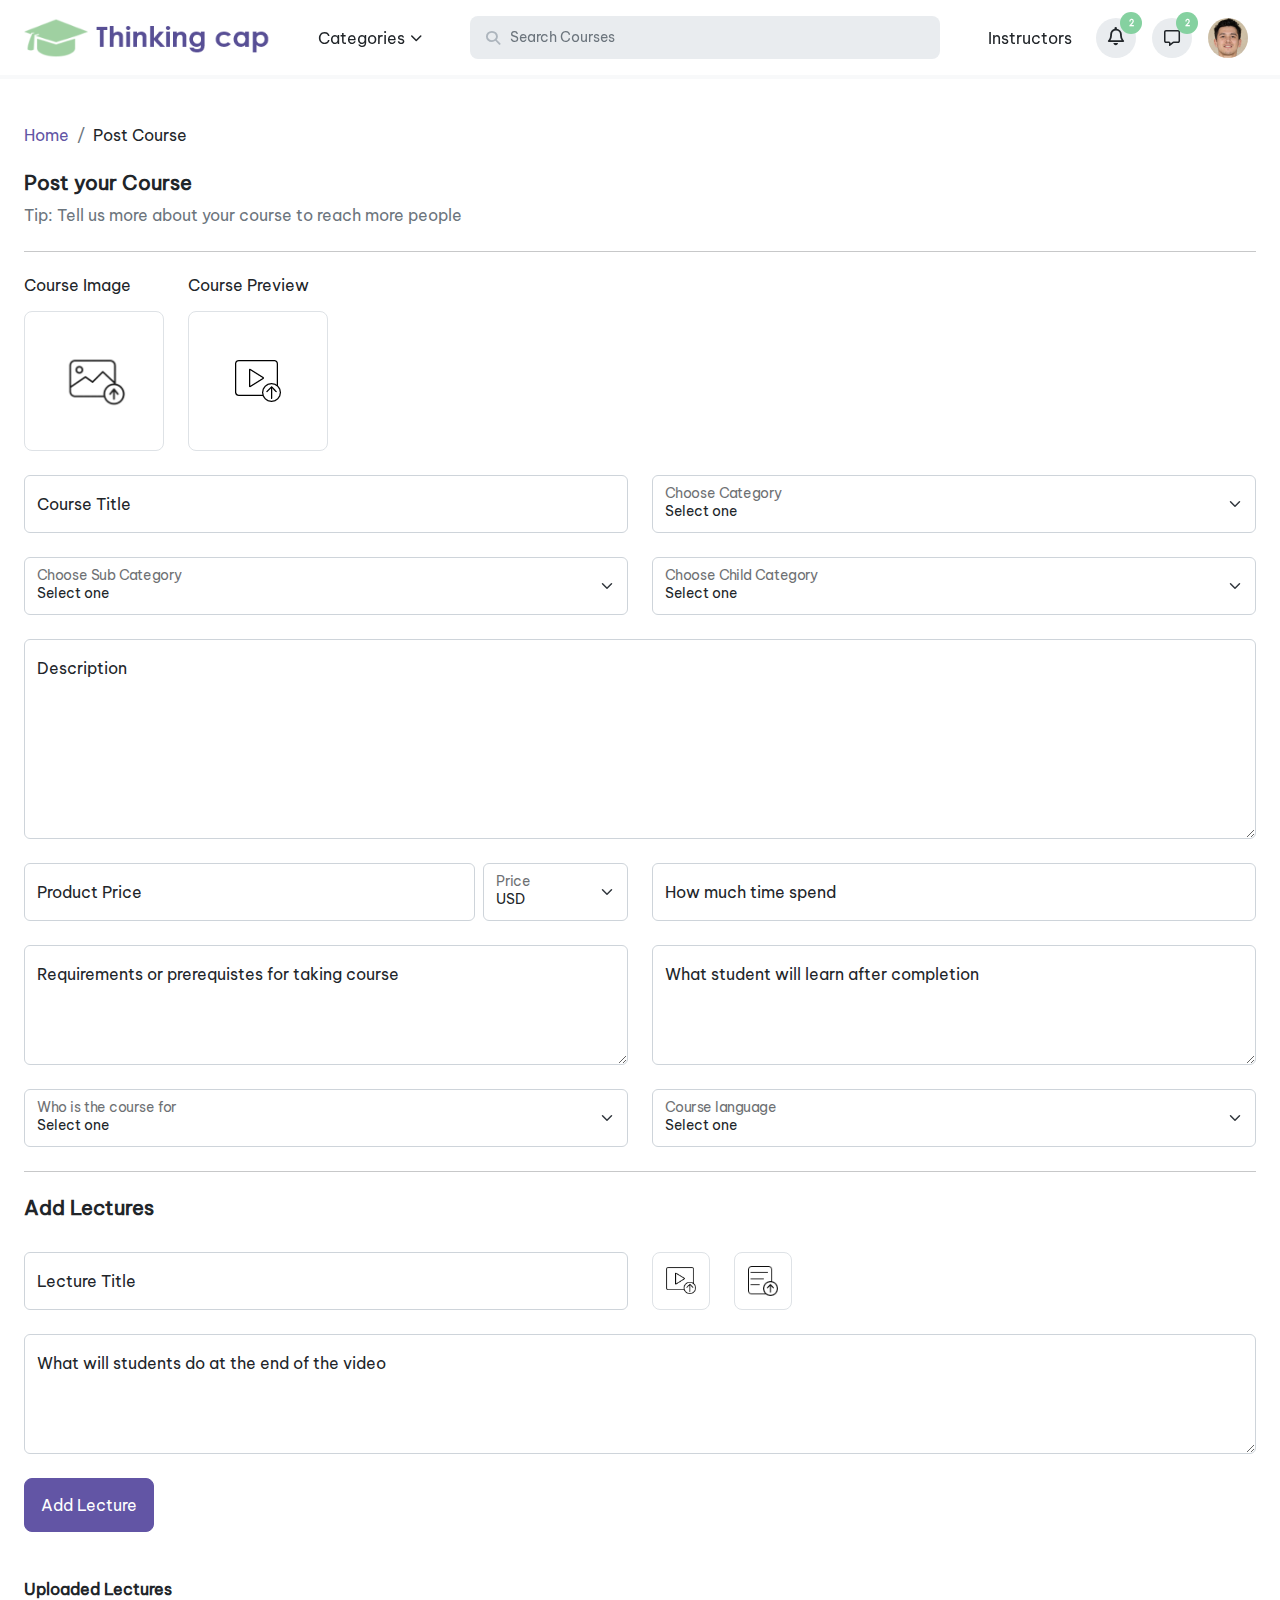
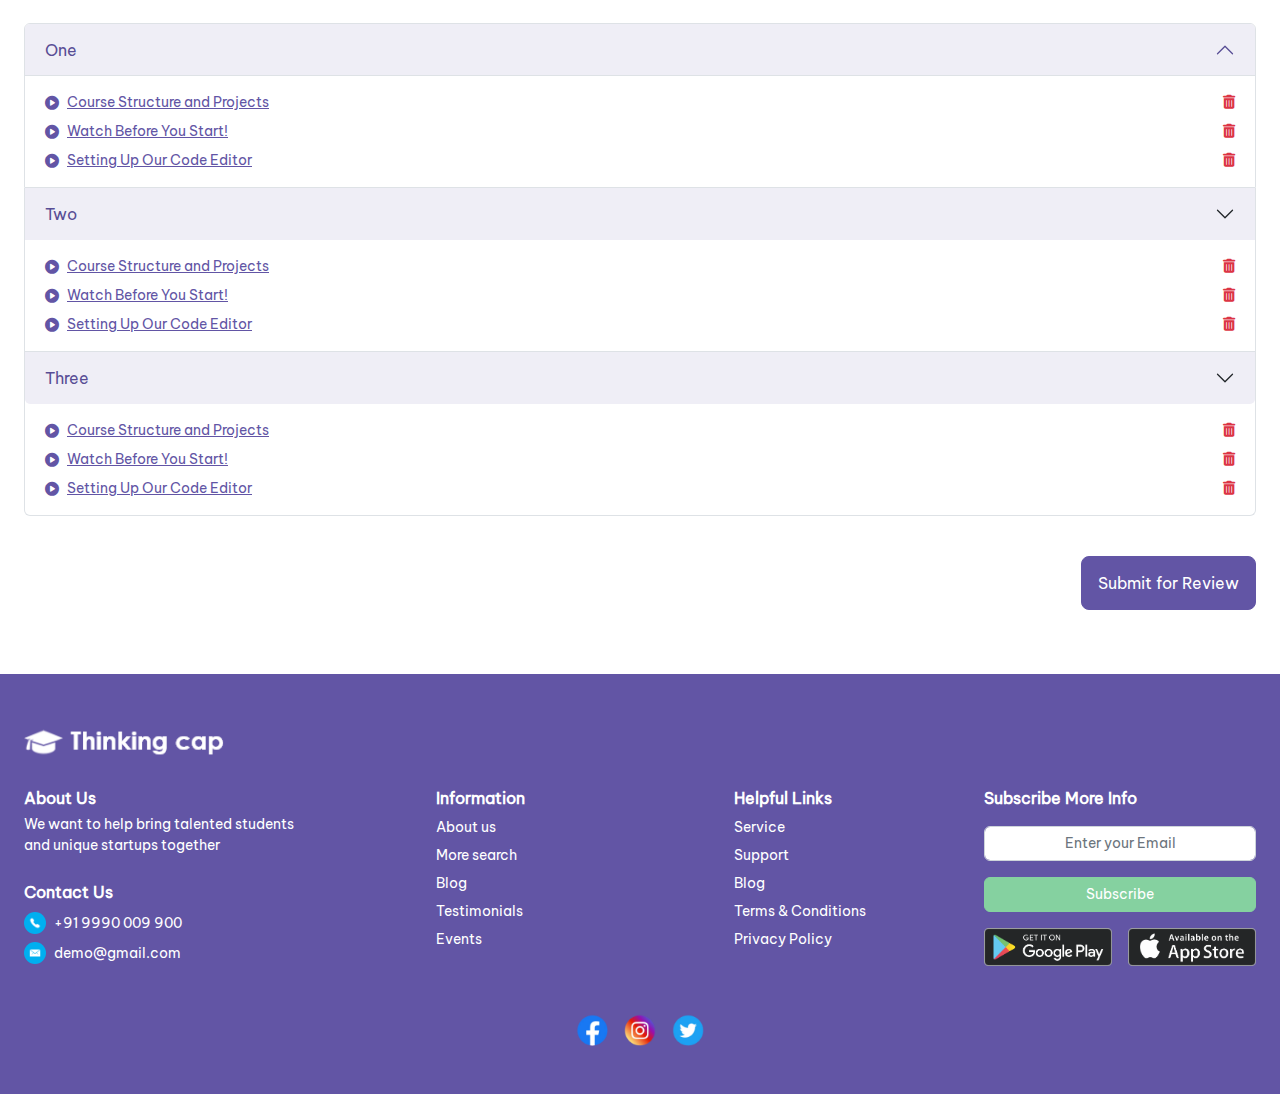
==== commit 2fd312dc: "added uploader for add product page" ====
--- a/src/addproduct.html
+++ b/src/addproduct.html
@@ -501,11 +501,30 @@
                     <h5 class="fw-bold mt-4">Post your Course</h5>
                     <div class="text-muted">Tip: Tell us more about your course to reach more people</div>
 
-
-
                     <div class="row gy-4 mt-0">
                         <div class="col-12">
-                            <hr class="m-0" />
+                            <hr class="mb-4 mt-0" />
+                            <div class="d-flex gap-4">
+
+                                <div class="preview-course-block">
+                                    <h6 class="mb-3">Course Image</h6>
+                                    <div id="display-image" class="border rounded-3">
+                                        <span class="uploader-input uploader-img">
+                                            <input type="file" name="theFile">
+                                        </span>
+                                    </div>
+                                </div>
+
+                                <div class="preview-course-block">
+                                    <h6 class="mb-3">Course Preview</h6>
+                                    <div id="display-image" class="border rounded-3">
+                                        <span class="uploader-input uploader-video">
+                                            <input type="file" name="theFile">
+                                        </span>
+                                    </div>
+                                </div>
+
+                            </div>
                         </div>
                         <div class="col-sm-6">
                             <div class="form-floating">
@@ -629,6 +648,20 @@
                                 <input type="email" class="form-control" id="lectureTitle"
                                     placeholder="name@example.com">
                                 <label for="lectureTitle">Lecture Title</label>
+                            </div>
+                        </div>
+                        <div class="col-6">
+                            <div class="d-flex gap-4">
+                                <div class="border rounded-3 card-upload">
+                                    <span class="uploader-input uploader-video">
+                                        <input type="file" name="theFile">
+                                    </span>
+                                </div>
+                                <div class="border rounded-3 card-upload">
+                                    <span class="uploader-input uploader-video-list">
+                                        <input type="file" name="theFile">
+                                    </span>
+                                </div>
                             </div>
                         </div>
                         <div class="col-12">
--- a/src/assets/styles/style.min.css
+++ b/src/assets/styles/style.min.css
@@ -3,5 +3,5 @@
    * Copyright 2011-2022 The Bootstrap Authors
    * Copyright 2011-2022 Twitter, Inc.
    * Licensed under MIT (https://github.com/twbs/bootstrap/blob/main/LICENSE)
-   */:root{--bs-blue: #0d6efd;--bs-indigo: #6610f2;--bs-purple: #6f42c1;--bs-pink: #d63384;--bs-red: #dc3545;--bs-orange: #fd7e14;--bs-yellow: #ffc107;--bs-green: #198754;--bs-teal: #20c997;--bs-cyan: #0dcaf0;--bs-black: #000;--bs-white: #fff;--bs-gray: #6c757d;--bs-gray-dark: #343a40;--bs-gray-100: #f8f9fa;--bs-gray-200: #e9ecef;--bs-gray-300: #dee2e6;--bs-gray-400: #ced4da;--bs-gray-500: #adb5bd;--bs-gray-600: #6c757d;--bs-gray-700: #495057;--bs-gray-800: #343a40;--bs-gray-900: #212529;--bs-primary: #6255a5;--bs-secondary: #85d1a0;--bs-success: #198754;--bs-info: #0dcaf0;--bs-warning: #ffc107;--bs-danger: #dc3545;--bs-light: #f8f9fa;--bs-dark: #212529;--bs-primary-rgb: 98,85,165;--bs-secondary-rgb: 133,209,160;--bs-success-rgb: 25,135,84;--bs-info-rgb: 13,202,240;--bs-warning-rgb: 255,193,7;--bs-danger-rgb: 220,53,69;--bs-light-rgb: 248,249,250;--bs-dark-rgb: 33,37,41;--bs-white-rgb: 255,255,255;--bs-black-rgb: 0,0,0;--bs-body-color-rgb: 33,37,41;--bs-body-bg-rgb: 255,255,255;--bs-font-sans-serif: system-ui, -apple-system, "Segoe UI", Roboto, "Helvetica Neue", "Noto Sans", "Liberation Sans", Arial, sans-serif, "Apple Color Emoji", "Segoe UI Emoji", "Segoe UI Symbol", "Noto Color Emoji";--bs-font-monospace: SFMono-Regular, Menlo, Monaco, Consolas, "Liberation Mono", "Courier New", monospace;--bs-gradient: linear-gradient(180deg, rgba(255,255,255,0.15), rgba(255,255,255,0));--bs-body-font-family: font-regular;--bs-body-font-size:1rem;--bs-body-font-weight: 400;--bs-body-line-height: 1.5;--bs-body-color: #212529;--bs-body-bg: #fff;--bs-border-width: 1px;--bs-border-style: solid;--bs-border-color: #dee2e6;--bs-border-color-translucent: rgba(0,0,0,0.175);--bs-border-radius: .375rem;--bs-border-radius-sm: .25rem;--bs-border-radius-lg: .5rem;--bs-border-radius-xl: 1rem;--bs-border-radius-2xl: 2rem;--bs-border-radius-pill: 50rem;--bs-link-color: #6255a5;--bs-link-hover-color: #4e4484;--bs-code-color: #d63384;--bs-highlight-bg: #fff3cd}*,*::before,*::after{-webkit-box-sizing:border-box;box-sizing:border-box}@media (prefers-reduced-motion: no-preference){:root{scroll-behavior:smooth}}body{margin:0;font-family:var(--bs-body-font-family);font-size:var(--bs-body-font-size);font-weight:var(--bs-body-font-weight);line-height:var(--bs-body-line-height);color:var(--bs-body-color);text-align:var(--bs-body-text-align);background-color:var(--bs-body-bg);-webkit-text-size-adjust:100%;-webkit-tap-highlight-color:rgba(0,0,0,0)}hr{margin:1rem 0;color:inherit;border:0;border-top:1px solid;opacity:.25}h1,.h1,h2,.h2,h3,.h3,h4,.h4,h5,.h5,h6,.h6{margin-top:0;margin-bottom:.5rem;font-weight:500;line-height:1.2}h1,.h1{font-size:calc(1.375rem + 1.5vw)}@media (min-width: 1200px){h1,.h1{font-size:2.5rem}}h2,.h2{font-size:calc(1.325rem + .9vw)}@media (min-width: 1200px){h2,.h2{font-size:2rem}}h3,.h3{font-size:calc(1.3rem + .6vw)}@media (min-width: 1200px){h3,.h3{font-size:1.75rem}}h4,.h4{font-size:calc(1.275rem + .3vw)}@media (min-width: 1200px){h4,.h4{font-size:1.5rem}}h5,.h5{font-size:1.25rem}h6,.h6{font-size:1rem}p{margin-top:0;margin-bottom:1rem}abbr[title]{-webkit-text-decoration:underline dotted;text-decoration:underline dotted;cursor:help;text-decoration-skip-ink:none}address{margin-bottom:1rem;font-style:normal;line-height:inherit}ol,ul{padding-left:2rem}ol,ul,dl{margin-top:0;margin-bottom:1rem}ol ol,ul ul,ol ul,ul ol{margin-bottom:0}dt{font-weight:700}dd{margin-bottom:.5rem;margin-left:0}blockquote{margin:0 0 1rem}b,strong{font-weight:bolder}small,.small{font-size:.875em}mark,.mark{padding:.1875em;background-color:var(--bs-highlight-bg)}sub,sup{position:relative;font-size:.75em;line-height:0;vertical-align:baseline}sub{bottom:-.25em}sup{top:-.5em}a{color:var(--bs-link-color);text-decoration:underline}a:hover{color:var(--bs-link-hover-color)}a:not([href]):not([class]),a:not([href]):not([class]):hover{color:inherit;text-decoration:none}pre,code,kbd,samp{font-family:var(--bs-font-monospace);font-size:1em}pre{display:block;margin-top:0;margin-bottom:1rem;overflow:auto;font-size:.875em}pre code{font-size:inherit;color:inherit;word-break:normal}code{font-size:.875em;color:var(--bs-code-color);word-wrap:break-word}a>code{color:inherit}kbd{padding:.1875rem .375rem;font-size:.875em;color:var(--bs-body-bg);background-color:var(--bs-body-color);border-radius:.25rem}kbd kbd{padding:0;font-size:1em}figure{margin:0 0 1rem}img,svg{vertical-align:middle}table{caption-side:bottom;border-collapse:collapse}caption{padding-top:.5rem;padding-bottom:.5rem;color:#6c757d;text-align:left}th{text-align:inherit;text-align:-webkit-match-parent}thead,tbody,tfoot,tr,td,th{border-color:inherit;border-style:solid;border-width:0}label{display:inline-block}button{border-radius:0}button:focus:not(:focus-visible){outline:0}input,button,select,optgroup,textarea{margin:0;font-family:inherit;font-size:inherit;line-height:inherit}button,select{text-transform:none}[role="button"]{cursor:pointer}select{word-wrap:normal}select:disabled{opacity:1}[list]:not([type="date"]):not([type="datetime-local"]):not([type="month"]):not([type="week"]):not([type="time"])::-webkit-calendar-picker-indicator{display:none !important}button,[type="button"],[type="reset"],[type="submit"]{-webkit-appearance:button}button:not(:disabled),[type="button"]:not(:disabled),[type="reset"]:not(:disabled),[type="submit"]:not(:disabled){cursor:pointer}::-moz-focus-inner{padding:0;border-style:none}textarea{resize:vertical}fieldset{min-width:0;padding:0;margin:0;border:0}legend{float:left;width:100%;padding:0;margin-bottom:.5rem;font-size:calc(1.275rem + .3vw);line-height:inherit}@media (min-width: 1200px){legend{font-size:1.5rem}}legend+*{clear:left}::-webkit-datetime-edit-fields-wrapper,::-webkit-datetime-edit-text,::-webkit-datetime-edit-minute,::-webkit-datetime-edit-hour-field,::-webkit-datetime-edit-day-field,::-webkit-datetime-edit-month-field,::-webkit-datetime-edit-year-field{padding:0}::-webkit-inner-spin-button{height:auto}[type="search"]{outline-offset:-2px;-webkit-appearance:textfield}::-webkit-search-decoration{-webkit-appearance:none}::-webkit-color-swatch-wrapper{padding:0}::file-selector-button{font:inherit;-webkit-appearance:button}output{display:inline-block}iframe{border:0}summary{display:list-item;cursor:pointer}progress{vertical-align:baseline}[hidden]{display:none !important}.lead{font-size:1.25rem;font-weight:300}.display-1{font-size:calc(1.625rem + 4.5vw);font-weight:300;line-height:1.2}@media (min-width: 1200px){.display-1{font-size:5rem}}.display-2{font-size:calc(1.575rem + 3.9vw);font-weight:300;line-height:1.2}@media (min-width: 1200px){.display-2{font-size:4.5rem}}.display-3{font-size:calc(1.525rem + 3.3vw);font-weight:300;line-height:1.2}@media (min-width: 1200px){.display-3{font-size:4rem}}.display-4{font-size:calc(1.475rem + 2.7vw);font-weight:300;line-height:1.2}@media (min-width: 1200px){.display-4{font-size:3.5rem}}.display-5{font-size:calc(1.425rem + 2.1vw);font-weight:300;line-height:1.2}@media (min-width: 1200px){.display-5{font-size:3rem}}.display-6{font-size:calc(1.375rem + 1.5vw);font-weight:300;line-height:1.2}@media (min-width: 1200px){.display-6{font-size:2.5rem}}.list-unstyled{padding-left:0;list-style:none}.list-inline{padding-left:0;list-style:none}.list-inline-item{display:inline-block}.list-inline-item:not(:last-child){margin-right:.5rem}.initialism{font-size:.875em;text-transform:uppercase}.blockquote{margin-bottom:1rem;font-size:1.25rem}.blockquote>:last-child{margin-bottom:0}.blockquote-footer{margin-top:-1rem;margin-bottom:1rem;font-size:.875em;color:#6c757d}.blockquote-footer::before{content:"\2014\00A0"}.img-fluid{max-width:100%;height:auto}.img-thumbnail{padding:.25rem;background-color:#fff;border:1px solid var(--bs-border-color);border-radius:.375rem;max-width:100%;height:auto}.figure{display:inline-block}.figure-img{margin-bottom:.5rem;line-height:1}.figure-caption{font-size:.875em;color:#6c757d}.container,.container-fluid,.container-sm,.container-md,.container-lg,.container-xl,.container-xxl{--bs-gutter-x: 1.5rem;--bs-gutter-y: 0;width:100%;padding-right:calc(var(--bs-gutter-x) * .5);padding-left:calc(var(--bs-gutter-x) * .5);margin-right:auto;margin-left:auto}@media (min-width: 576px){.container,.container-sm{max-width:540px}}@media (min-width: 768px){.container,.container-sm,.container-md{max-width:720px}}@media (min-width: 992px){.container,.container-sm,.container-md,.container-lg{max-width:960px}}@media (min-width: 1200px){.container,.container-sm,.container-md,.container-lg,.container-xl{max-width:1140px}}@media (min-width: 1400px){.container,.container-sm,.container-md,.container-lg,.container-xl,.container-xxl{max-width:1320px}}.row{--bs-gutter-x: 1.5rem;--bs-gutter-y: 0;display:-webkit-box;display:-ms-flexbox;display:flex;-ms-flex-wrap:wrap;flex-wrap:wrap;margin-top:calc(-1 * var(--bs-gutter-y));margin-right:calc(-.5 * var(--bs-gutter-x));margin-left:calc(-.5 * var(--bs-gutter-x))}.row>*{-ms-flex-negative:0;flex-shrink:0;width:100%;max-width:100%;padding-right:calc(var(--bs-gutter-x) * .5);padding-left:calc(var(--bs-gutter-x) * .5);margin-top:var(--bs-gutter-y)}.col{-webkit-box-flex:1;-ms-flex:1 0 0%;flex:1 0 0%}.row-cols-auto>*{-webkit-box-flex:0;-ms-flex:0 0 auto;flex:0 0 auto;width:auto}.row-cols-1>*{-webkit-box-flex:0;-ms-flex:0 0 auto;flex:0 0 auto;width:100%}.row-cols-2>*{-webkit-box-flex:0;-ms-flex:0 0 auto;flex:0 0 auto;width:50%}.row-cols-3>*{-webkit-box-flex:0;-ms-flex:0 0 auto;flex:0 0 auto;width:33.33333%}.row-cols-4>*{-webkit-box-flex:0;-ms-flex:0 0 auto;flex:0 0 auto;width:25%}.row-cols-5>*{-webkit-box-flex:0;-ms-flex:0 0 auto;flex:0 0 auto;width:20%}.row-cols-6>*{-webkit-box-flex:0;-ms-flex:0 0 auto;flex:0 0 auto;width:16.66667%}.col-auto{-webkit-box-flex:0;-ms-flex:0 0 auto;flex:0 0 auto;width:auto}.col-1{-webkit-box-flex:0;-ms-flex:0 0 auto;flex:0 0 auto;width:8.33333%}.col-2{-webkit-box-flex:0;-ms-flex:0 0 auto;flex:0 0 auto;width:16.66667%}.col-3{-webkit-box-flex:0;-ms-flex:0 0 auto;flex:0 0 auto;width:25%}.col-4{-webkit-box-flex:0;-ms-flex:0 0 auto;flex:0 0 auto;width:33.33333%}.col-5{-webkit-box-flex:0;-ms-flex:0 0 auto;flex:0 0 auto;width:41.66667%}.col-6{-webkit-box-flex:0;-ms-flex:0 0 auto;flex:0 0 auto;width:50%}.col-7{-webkit-box-flex:0;-ms-flex:0 0 auto;flex:0 0 auto;width:58.33333%}.col-8{-webkit-box-flex:0;-ms-flex:0 0 auto;flex:0 0 auto;width:66.66667%}.col-9{-webkit-box-flex:0;-ms-flex:0 0 auto;flex:0 0 auto;width:75%}.col-10{-webkit-box-flex:0;-ms-flex:0 0 auto;flex:0 0 auto;width:83.33333%}.col-11{-webkit-box-flex:0;-ms-flex:0 0 auto;flex:0 0 auto;width:91.66667%}.col-12{-webkit-box-flex:0;-ms-flex:0 0 auto;flex:0 0 auto;width:100%}.offset-1{margin-left:8.33333%}.offset-2{margin-left:16.66667%}.offset-3{margin-left:25%}.offset-4{margin-left:33.33333%}.offset-5{margin-left:41.66667%}.offset-6{margin-left:50%}.offset-7{margin-left:58.33333%}.offset-8{margin-left:66.66667%}.offset-9{margin-left:75%}.offset-10{margin-left:83.33333%}.offset-11{margin-left:91.66667%}.g-0,.gx-0{--bs-gutter-x: 0}.g-0,.gy-0{--bs-gutter-y: 0}.g-1,.gx-1{--bs-gutter-x: .25rem}.g-1,.gy-1{--bs-gutter-y: .25rem}.g-2,.gx-2{--bs-gutter-x: .5rem}.g-2,.gy-2{--bs-gutter-y: .5rem}.g-3,.gx-3{--bs-gutter-x: 1rem}.g-3,.gy-3{--bs-gutter-y: 1rem}.g-4,.gx-4{--bs-gutter-x: 1.5rem}.g-4,.gy-4{--bs-gutter-y: 1.5rem}.g-5,.gx-5{--bs-gutter-x: 3rem}.g-5,.gy-5{--bs-gutter-y: 3rem}@media (min-width: 576px){.col-sm{-webkit-box-flex:1;-ms-flex:1 0 0%;flex:1 0 0%}.row-cols-sm-auto>*{-webkit-box-flex:0;-ms-flex:0 0 auto;flex:0 0 auto;width:auto}.row-cols-sm-1>*{-webkit-box-flex:0;-ms-flex:0 0 auto;flex:0 0 auto;width:100%}.row-cols-sm-2>*{-webkit-box-flex:0;-ms-flex:0 0 auto;flex:0 0 auto;width:50%}.row-cols-sm-3>*{-webkit-box-flex:0;-ms-flex:0 0 auto;flex:0 0 auto;width:33.33333%}.row-cols-sm-4>*{-webkit-box-flex:0;-ms-flex:0 0 auto;flex:0 0 auto;width:25%}.row-cols-sm-5>*{-webkit-box-flex:0;-ms-flex:0 0 auto;flex:0 0 auto;width:20%}.row-cols-sm-6>*{-webkit-box-flex:0;-ms-flex:0 0 auto;flex:0 0 auto;width:16.66667%}.col-sm-auto{-webkit-box-flex:0;-ms-flex:0 0 auto;flex:0 0 auto;width:auto}.col-sm-1{-webkit-box-flex:0;-ms-flex:0 0 auto;flex:0 0 auto;width:8.33333%}.col-sm-2{-webkit-box-flex:0;-ms-flex:0 0 auto;flex:0 0 auto;width:16.66667%}.col-sm-3{-webkit-box-flex:0;-ms-flex:0 0 auto;flex:0 0 auto;width:25%}.col-sm-4{-webkit-box-flex:0;-ms-flex:0 0 auto;flex:0 0 auto;width:33.33333%}.col-sm-5{-webkit-box-flex:0;-ms-flex:0 0 auto;flex:0 0 auto;width:41.66667%}.col-sm-6{-webkit-box-flex:0;-ms-flex:0 0 auto;flex:0 0 auto;width:50%}.col-sm-7{-webkit-box-flex:0;-ms-flex:0 0 auto;flex:0 0 auto;width:58.33333%}.col-sm-8{-webkit-box-flex:0;-ms-flex:0 0 auto;flex:0 0 auto;width:66.66667%}.col-sm-9{-webkit-box-flex:0;-ms-flex:0 0 auto;flex:0 0 auto;width:75%}.col-sm-10{-webkit-box-flex:0;-ms-flex:0 0 auto;flex:0 0 auto;width:83.33333%}.col-sm-11{-webkit-box-flex:0;-ms-flex:0 0 auto;flex:0 0 auto;width:91.66667%}.col-sm-12{-webkit-box-flex:0;-ms-flex:0 0 auto;flex:0 0 auto;width:100%}.offset-sm-0{margin-left:0}.offset-sm-1{margin-left:8.33333%}.offset-sm-2{margin-left:16.66667%}.offset-sm-3{margin-left:25%}.offset-sm-4{margin-left:33.33333%}.offset-sm-5{margin-left:41.66667%}.offset-sm-6{margin-left:50%}.offset-sm-7{margin-left:58.33333%}.offset-sm-8{margin-left:66.66667%}.offset-sm-9{margin-left:75%}.offset-sm-10{margin-left:83.33333%}.offset-sm-11{margin-left:91.66667%}.g-sm-0,.gx-sm-0{--bs-gutter-x: 0}.g-sm-0,.gy-sm-0{--bs-gutter-y: 0}.g-sm-1,.gx-sm-1{--bs-gutter-x: .25rem}.g-sm-1,.gy-sm-1{--bs-gutter-y: .25rem}.g-sm-2,.gx-sm-2{--bs-gutter-x: .5rem}.g-sm-2,.gy-sm-2{--bs-gutter-y: .5rem}.g-sm-3,.gx-sm-3{--bs-gutter-x: 1rem}.g-sm-3,.gy-sm-3{--bs-gutter-y: 1rem}.g-sm-4,.gx-sm-4{--bs-gutter-x: 1.5rem}.g-sm-4,.gy-sm-4{--bs-gutter-y: 1.5rem}.g-sm-5,.gx-sm-5{--bs-gutter-x: 3rem}.g-sm-5,.gy-sm-5{--bs-gutter-y: 3rem}}@media (min-width: 768px){.col-md{-webkit-box-flex:1;-ms-flex:1 0 0%;flex:1 0 0%}.row-cols-md-auto>*{-webkit-box-flex:0;-ms-flex:0 0 auto;flex:0 0 auto;width:auto}.row-cols-md-1>*{-webkit-box-flex:0;-ms-flex:0 0 auto;flex:0 0 auto;width:100%}.row-cols-md-2>*{-webkit-box-flex:0;-ms-flex:0 0 auto;flex:0 0 auto;width:50%}.row-cols-md-3>*{-webkit-box-flex:0;-ms-flex:0 0 auto;flex:0 0 auto;width:33.33333%}.row-cols-md-4>*{-webkit-box-flex:0;-ms-flex:0 0 auto;flex:0 0 auto;width:25%}.row-cols-md-5>*{-webkit-box-flex:0;-ms-flex:0 0 auto;flex:0 0 auto;width:20%}.row-cols-md-6>*{-webkit-box-flex:0;-ms-flex:0 0 auto;flex:0 0 auto;width:16.66667%}.col-md-auto{-webkit-box-flex:0;-ms-flex:0 0 auto;flex:0 0 auto;width:auto}.col-md-1{-webkit-box-flex:0;-ms-flex:0 0 auto;flex:0 0 auto;width:8.33333%}.col-md-2{-webkit-box-flex:0;-ms-flex:0 0 auto;flex:0 0 auto;width:16.66667%}.col-md-3{-webkit-box-flex:0;-ms-flex:0 0 auto;flex:0 0 auto;width:25%}.col-md-4{-webkit-box-flex:0;-ms-flex:0 0 auto;flex:0 0 auto;width:33.33333%}.col-md-5{-webkit-box-flex:0;-ms-flex:0 0 auto;flex:0 0 auto;width:41.66667%}.col-md-6{-webkit-box-flex:0;-ms-flex:0 0 auto;flex:0 0 auto;width:50%}.col-md-7{-webkit-box-flex:0;-ms-flex:0 0 auto;flex:0 0 auto;width:58.33333%}.col-md-8{-webkit-box-flex:0;-ms-flex:0 0 auto;flex:0 0 auto;width:66.66667%}.col-md-9{-webkit-box-flex:0;-ms-flex:0 0 auto;flex:0 0 auto;width:75%}.col-md-10{-webkit-box-flex:0;-ms-flex:0 0 auto;flex:0 0 auto;width:83.33333%}.col-md-11{-webkit-box-flex:0;-ms-flex:0 0 auto;flex:0 0 auto;width:91.66667%}.col-md-12{-webkit-box-flex:0;-ms-flex:0 0 auto;flex:0 0 auto;width:100%}.offset-md-0{margin-left:0}.offset-md-1{margin-left:8.33333%}.offset-md-2{margin-left:16.66667%}.offset-md-3{margin-left:25%}.offset-md-4{margin-left:33.33333%}.offset-md-5{margin-left:41.66667%}.offset-md-6{margin-left:50%}.offset-md-7{margin-left:58.33333%}.offset-md-8{margin-left:66.66667%}.offset-md-9{margin-left:75%}.offset-md-10{margin-left:83.33333%}.offset-md-11{margin-left:91.66667%}.g-md-0,.gx-md-0{--bs-gutter-x: 0}.g-md-0,.gy-md-0{--bs-gutter-y: 0}.g-md-1,.gx-md-1{--bs-gutter-x: .25rem}.g-md-1,.gy-md-1{--bs-gutter-y: .25rem}.g-md-2,.gx-md-2{--bs-gutter-x: .5rem}.g-md-2,.gy-md-2{--bs-gutter-y: .5rem}.g-md-3,.gx-md-3{--bs-gutter-x: 1rem}.g-md-3,.gy-md-3{--bs-gutter-y: 1rem}.g-md-4,.gx-md-4{--bs-gutter-x: 1.5rem}.g-md-4,.gy-md-4{--bs-gutter-y: 1.5rem}.g-md-5,.gx-md-5{--bs-gutter-x: 3rem}.g-md-5,.gy-md-5{--bs-gutter-y: 3rem}}@media (min-width: 992px){.col-lg{-webkit-box-flex:1;-ms-flex:1 0 0%;flex:1 0 0%}.row-cols-lg-auto>*{-webkit-box-flex:0;-ms-flex:0 0 auto;flex:0 0 auto;width:auto}.row-cols-lg-1>*{-webkit-box-flex:0;-ms-flex:0 0 auto;flex:0 0 auto;width:100%}.row-cols-lg-2>*{-webkit-box-flex:0;-ms-flex:0 0 auto;flex:0 0 auto;width:50%}.row-cols-lg-3>*{-webkit-box-flex:0;-ms-flex:0 0 auto;flex:0 0 auto;width:33.33333%}.row-cols-lg-4>*{-webkit-box-flex:0;-ms-flex:0 0 auto;flex:0 0 auto;width:25%}.row-cols-lg-5>*{-webkit-box-flex:0;-ms-flex:0 0 auto;flex:0 0 auto;width:20%}.row-cols-lg-6>*{-webkit-box-flex:0;-ms-flex:0 0 auto;flex:0 0 auto;width:16.66667%}.col-lg-auto{-webkit-box-flex:0;-ms-flex:0 0 auto;flex:0 0 auto;width:auto}.col-lg-1{-webkit-box-flex:0;-ms-flex:0 0 auto;flex:0 0 auto;width:8.33333%}.col-lg-2{-webkit-box-flex:0;-ms-flex:0 0 auto;flex:0 0 auto;width:16.66667%}.col-lg-3{-webkit-box-flex:0;-ms-flex:0 0 auto;flex:0 0 auto;width:25%}.col-lg-4{-webkit-box-flex:0;-ms-flex:0 0 auto;flex:0 0 auto;width:33.33333%}.col-lg-5{-webkit-box-flex:0;-ms-flex:0 0 auto;flex:0 0 auto;width:41.66667%}.col-lg-6{-webkit-box-flex:0;-ms-flex:0 0 auto;flex:0 0 auto;width:50%}.col-lg-7{-webkit-box-flex:0;-ms-flex:0 0 auto;flex:0 0 auto;width:58.33333%}.col-lg-8{-webkit-box-flex:0;-ms-flex:0 0 auto;flex:0 0 auto;width:66.66667%}.col-lg-9{-webkit-box-flex:0;-ms-flex:0 0 auto;flex:0 0 auto;width:75%}.col-lg-10{-webkit-box-flex:0;-ms-flex:0 0 auto;flex:0 0 auto;width:83.33333%}.col-lg-11{-webkit-box-flex:0;-ms-flex:0 0 auto;flex:0 0 auto;width:91.66667%}.col-lg-12{-webkit-box-flex:0;-ms-flex:0 0 auto;flex:0 0 auto;width:100%}.offset-lg-0{margin-left:0}.offset-lg-1{margin-left:8.33333%}.offset-lg-2{margin-left:16.66667%}.offset-lg-3{margin-left:25%}.offset-lg-4{margin-left:33.33333%}.offset-lg-5{margin-left:41.66667%}.offset-lg-6{margin-left:50%}.offset-lg-7{margin-left:58.33333%}.offset-lg-8{margin-left:66.66667%}.offset-lg-9{margin-left:75%}.offset-lg-10{margin-left:83.33333%}.offset-lg-11{margin-left:91.66667%}.g-lg-0,.gx-lg-0{--bs-gutter-x: 0}.g-lg-0,.gy-lg-0{--bs-gutter-y: 0}.g-lg-1,.gx-lg-1{--bs-gutter-x: .25rem}.g-lg-1,.gy-lg-1{--bs-gutter-y: .25rem}.g-lg-2,.gx-lg-2{--bs-gutter-x: .5rem}.g-lg-2,.gy-lg-2{--bs-gutter-y: .5rem}.g-lg-3,.gx-lg-3{--bs-gutter-x: 1rem}.g-lg-3,.gy-lg-3{--bs-gutter-y: 1rem}.g-lg-4,.gx-lg-4{--bs-gutter-x: 1.5rem}.g-lg-4,.gy-lg-4{--bs-gutter-y: 1.5rem}.g-lg-5,.gx-lg-5{--bs-gutter-x: 3rem}.g-lg-5,.gy-lg-5{--bs-gutter-y: 3rem}}@media (min-width: 1200px){.col-xl{-webkit-box-flex:1;-ms-flex:1 0 0%;flex:1 0 0%}.row-cols-xl-auto>*{-webkit-box-flex:0;-ms-flex:0 0 auto;flex:0 0 auto;width:auto}.row-cols-xl-1>*{-webkit-box-flex:0;-ms-flex:0 0 auto;flex:0 0 auto;width:100%}.row-cols-xl-2>*{-webkit-box-flex:0;-ms-flex:0 0 auto;flex:0 0 auto;width:50%}.row-cols-xl-3>*{-webkit-box-flex:0;-ms-flex:0 0 auto;flex:0 0 auto;width:33.33333%}.row-cols-xl-4>*{-webkit-box-flex:0;-ms-flex:0 0 auto;flex:0 0 auto;width:25%}.row-cols-xl-5>*{-webkit-box-flex:0;-ms-flex:0 0 auto;flex:0 0 auto;width:20%}.row-cols-xl-6>*{-webkit-box-flex:0;-ms-flex:0 0 auto;flex:0 0 auto;width:16.66667%}.col-xl-auto{-webkit-box-flex:0;-ms-flex:0 0 auto;flex:0 0 auto;width:auto}.col-xl-1{-webkit-box-flex:0;-ms-flex:0 0 auto;flex:0 0 auto;width:8.33333%}.col-xl-2{-webkit-box-flex:0;-ms-flex:0 0 auto;flex:0 0 auto;width:16.66667%}.col-xl-3{-webkit-box-flex:0;-ms-flex:0 0 auto;flex:0 0 auto;width:25%}.col-xl-4{-webkit-box-flex:0;-ms-flex:0 0 auto;flex:0 0 auto;width:33.33333%}.col-xl-5{-webkit-box-flex:0;-ms-flex:0 0 auto;flex:0 0 auto;width:41.66667%}.col-xl-6{-webkit-box-flex:0;-ms-flex:0 0 auto;flex:0 0 auto;width:50%}.col-xl-7{-webkit-box-flex:0;-ms-flex:0 0 auto;flex:0 0 auto;width:58.33333%}.col-xl-8{-webkit-box-flex:0;-ms-flex:0 0 auto;flex:0 0 auto;width:66.66667%}.col-xl-9{-webkit-box-flex:0;-ms-flex:0 0 auto;flex:0 0 auto;width:75%}.col-xl-10{-webkit-box-flex:0;-ms-flex:0 0 auto;flex:0 0 auto;width:83.33333%}.col-xl-11{-webkit-box-flex:0;-ms-flex:0 0 auto;flex:0 0 auto;width:91.66667%}.col-xl-12{-webkit-box-flex:0;-ms-flex:0 0 auto;flex:0 0 auto;width:100%}.offset-xl-0{margin-left:0}.offset-xl-1{margin-left:8.33333%}.offset-xl-2{margin-left:16.66667%}.offset-xl-3{margin-left:25%}.offset-xl-4{margin-left:33.33333%}.offset-xl-5{margin-left:41.66667%}.offset-xl-6{margin-left:50%}.offset-xl-7{margin-left:58.33333%}.offset-xl-8{margin-left:66.66667%}.offset-xl-9{margin-left:75%}.offset-xl-10{margin-left:83.33333%}.offset-xl-11{margin-left:91.66667%}.g-xl-0,.gx-xl-0{--bs-gutter-x: 0}.g-xl-0,.gy-xl-0{--bs-gutter-y: 0}.g-xl-1,.gx-xl-1{--bs-gutter-x: .25rem}.g-xl-1,.gy-xl-1{--bs-gutter-y: .25rem}.g-xl-2,.gx-xl-2{--bs-gutter-x: .5rem}.g-xl-2,.gy-xl-2{--bs-gutter-y: .5rem}.g-xl-3,.gx-xl-3{--bs-gutter-x: 1rem}.g-xl-3,.gy-xl-3{--bs-gutter-y: 1rem}.g-xl-4,.gx-xl-4{--bs-gutter-x: 1.5rem}.g-xl-4,.gy-xl-4{--bs-gutter-y: 1.5rem}.g-xl-5,.gx-xl-5{--bs-gutter-x: 3rem}.g-xl-5,.gy-xl-5{--bs-gutter-y: 3rem}}@media (min-width: 1400px){.col-xxl{-webkit-box-flex:1;-ms-flex:1 0 0%;flex:1 0 0%}.row-cols-xxl-auto>*{-webkit-box-flex:0;-ms-flex:0 0 auto;flex:0 0 auto;width:auto}.row-cols-xxl-1>*{-webkit-box-flex:0;-ms-flex:0 0 auto;flex:0 0 auto;width:100%}.row-cols-xxl-2>*{-webkit-box-flex:0;-ms-flex:0 0 auto;flex:0 0 auto;width:50%}.row-cols-xxl-3>*{-webkit-box-flex:0;-ms-flex:0 0 auto;flex:0 0 auto;width:33.33333%}.row-cols-xxl-4>*{-webkit-box-flex:0;-ms-flex:0 0 auto;flex:0 0 auto;width:25%}.row-cols-xxl-5>*{-webkit-box-flex:0;-ms-flex:0 0 auto;flex:0 0 auto;width:20%}.row-cols-xxl-6>*{-webkit-box-flex:0;-ms-flex:0 0 auto;flex:0 0 auto;width:16.66667%}.col-xxl-auto{-webkit-box-flex:0;-ms-flex:0 0 auto;flex:0 0 auto;width:auto}.col-xxl-1{-webkit-box-flex:0;-ms-flex:0 0 auto;flex:0 0 auto;width:8.33333%}.col-xxl-2{-webkit-box-flex:0;-ms-flex:0 0 auto;flex:0 0 auto;width:16.66667%}.col-xxl-3{-webkit-box-flex:0;-ms-flex:0 0 auto;flex:0 0 auto;width:25%}.col-xxl-4{-webkit-box-flex:0;-ms-flex:0 0 auto;flex:0 0 auto;width:33.33333%}.col-xxl-5{-webkit-box-flex:0;-ms-flex:0 0 auto;flex:0 0 auto;width:41.66667%}.col-xxl-6{-webkit-box-flex:0;-ms-flex:0 0 auto;flex:0 0 auto;width:50%}.col-xxl-7{-webkit-box-flex:0;-ms-flex:0 0 auto;flex:0 0 auto;width:58.33333%}.col-xxl-8{-webkit-box-flex:0;-ms-flex:0 0 auto;flex:0 0 auto;width:66.66667%}.col-xxl-9{-webkit-box-flex:0;-ms-flex:0 0 auto;flex:0 0 auto;width:75%}.col-xxl-10{-webkit-box-flex:0;-ms-flex:0 0 auto;flex:0 0 auto;width:83.33333%}.col-xxl-11{-webkit-box-flex:0;-ms-flex:0 0 auto;flex:0 0 auto;width:91.66667%}.col-xxl-12{-webkit-box-flex:0;-ms-flex:0 0 auto;flex:0 0 auto;width:100%}.offset-xxl-0{margin-left:0}.offset-xxl-1{margin-left:8.33333%}.offset-xxl-2{margin-left:16.66667%}.offset-xxl-3{margin-left:25%}.offset-xxl-4{margin-left:33.33333%}.offset-xxl-5{margin-left:41.66667%}.offset-xxl-6{margin-left:50%}.offset-xxl-7{margin-left:58.33333%}.offset-xxl-8{margin-left:66.66667%}.offset-xxl-9{margin-left:75%}.offset-xxl-10{margin-left:83.33333%}.offset-xxl-11{margin-left:91.66667%}.g-xxl-0,.gx-xxl-0{--bs-gutter-x: 0}.g-xxl-0,.gy-xxl-0{--bs-gutter-y: 0}.g-xxl-1,.gx-xxl-1{--bs-gutter-x: .25rem}.g-xxl-1,.gy-xxl-1{--bs-gutter-y: .25rem}.g-xxl-2,.gx-xxl-2{--bs-gutter-x: .5rem}.g-xxl-2,.gy-xxl-2{--bs-gutter-y: .5rem}.g-xxl-3,.gx-xxl-3{--bs-gutter-x: 1rem}.g-xxl-3,.gy-xxl-3{--bs-gutter-y: 1rem}.g-xxl-4,.gx-xxl-4{--bs-gutter-x: 1.5rem}.g-xxl-4,.gy-xxl-4{--bs-gutter-y: 1.5rem}.g-xxl-5,.gx-xxl-5{--bs-gutter-x: 3rem}.g-xxl-5,.gy-xxl-5{--bs-gutter-y: 3rem}}.table{--bs-table-color: var(--bs-body-color);--bs-table-bg: rgba(0,0,0,0);--bs-table-border-color: var(--bs-border-color);--bs-table-accent-bg: rgba(0,0,0,0);--bs-table-striped-color: var(--bs-body-color);--bs-table-striped-bg: rgba(0,0,0,0.05);--bs-table-active-color: var(--bs-body-color);--bs-table-active-bg: rgba(0,0,0,0.1);--bs-table-hover-color: var(--bs-body-color);--bs-table-hover-bg: rgba(0,0,0,0.075);width:100%;margin-bottom:1rem;color:var(--bs-table-color);vertical-align:top;border-color:var(--bs-table-border-color)}.table>:not(caption)>*>*{padding:.5rem .5rem;background-color:var(--bs-table-bg);border-bottom-width:1px;-webkit-box-shadow:inset 0 0 0 9999px var(--bs-table-accent-bg);box-shadow:inset 0 0 0 9999px var(--bs-table-accent-bg)}.table>tbody{vertical-align:inherit}.table>thead{vertical-align:bottom}.table-group-divider{border-top:2px solid currentcolor}.caption-top{caption-side:top}.table-sm>:not(caption)>*>*{padding:.25rem .25rem}.table-bordered>:not(caption)>*{border-width:1px 0}.table-bordered>:not(caption)>*>*{border-width:0 1px}.table-borderless>:not(caption)>*>*{border-bottom-width:0}.table-borderless>:not(:first-child){border-top-width:0}.table-striped>tbody>tr:nth-of-type(odd)>*{--bs-table-accent-bg: var(--bs-table-striped-bg);color:var(--bs-table-striped-color)}.table-striped-columns>:not(caption)>tr>:nth-child(even){--bs-table-accent-bg: var(--bs-table-striped-bg);color:var(--bs-table-striped-color)}.table-active{--bs-table-accent-bg: var(--bs-table-active-bg);color:var(--bs-table-active-color)}.table-hover>tbody>tr:hover>*{--bs-table-accent-bg: var(--bs-table-hover-bg);color:var(--bs-table-hover-color)}.table-primary{--bs-table-color: #000;--bs-table-bg: #e0dded;--bs-table-border-color: #cac7d5;--bs-table-striped-bg: #d5d2e1;--bs-table-striped-color: #000;--bs-table-active-bg: #cac7d5;--bs-table-active-color: #000;--bs-table-hover-bg: #cfccdb;--bs-table-hover-color: #000;color:var(--bs-table-color);border-color:var(--bs-table-border-color)}.table-secondary{--bs-table-color: #000;--bs-table-bg: #e7f6ec;--bs-table-border-color: #d0ddd4;--bs-table-striped-bg: #dbeae0;--bs-table-striped-color: #000;--bs-table-active-bg: #d0ddd4;--bs-table-active-color: #000;--bs-table-hover-bg: #d6e4da;--bs-table-hover-color: #000;color:var(--bs-table-color);border-color:var(--bs-table-border-color)}.table-success{--bs-table-color: #000;--bs-table-bg: #d1e7dd;--bs-table-border-color: #bcd0c7;--bs-table-striped-bg: #c7dbd2;--bs-table-striped-color: #000;--bs-table-active-bg: #bcd0c7;--bs-table-active-color: #000;--bs-table-hover-bg: #c1d6cc;--bs-table-hover-color: #000;color:var(--bs-table-color);border-color:var(--bs-table-border-color)}.table-info{--bs-table-color: #000;--bs-table-bg: #cff4fc;--bs-table-border-color: #badce3;--bs-table-striped-bg: #c5e8ef;--bs-table-striped-color: #000;--bs-table-active-bg: #badce3;--bs-table-active-color: #000;--bs-table-hover-bg: #bfe2e9;--bs-table-hover-color: #000;color:var(--bs-table-color);border-color:var(--bs-table-border-color)}.table-warning{--bs-table-color: #000;--bs-table-bg: #fff3cd;--bs-table-border-color: #e6dbb9;--bs-table-striped-bg: #f2e7c3;--bs-table-striped-color: #000;--bs-table-active-bg: #e6dbb9;--bs-table-active-color: #000;--bs-table-hover-bg: #ece1be;--bs-table-hover-color: #000;color:var(--bs-table-color);border-color:var(--bs-table-border-color)}.table-danger{--bs-table-color: #000;--bs-table-bg: #f8d7da;--bs-table-border-color: #dfc2c4;--bs-table-striped-bg: #eccccf;--bs-table-striped-color: #000;--bs-table-active-bg: #dfc2c4;--bs-table-active-color: #000;--bs-table-hover-bg: #e5c7ca;--bs-table-hover-color: #000;color:var(--bs-table-color);border-color:var(--bs-table-border-color)}.table-light{--bs-table-color: #000;--bs-table-bg: #f8f9fa;--bs-table-border-color: #dfe0e1;--bs-table-striped-bg: #ecedee;--bs-table-striped-color: #000;--bs-table-active-bg: #dfe0e1;--bs-table-active-color: #000;--bs-table-hover-bg: #e5e6e7;--bs-table-hover-color: #000;color:var(--bs-table-color);border-color:var(--bs-table-border-color)}.table-dark{--bs-table-color: #fff;--bs-table-bg: #212529;--bs-table-border-color: #373b3e;--bs-table-striped-bg: #2c3034;--bs-table-striped-color: #fff;--bs-table-active-bg: #373b3e;--bs-table-active-color: #fff;--bs-table-hover-bg: #323539;--bs-table-hover-color: #fff;color:var(--bs-table-color);border-color:var(--bs-table-border-color)}.table-responsive{overflow-x:auto;-webkit-overflow-scrolling:touch}@media (max-width: 575.98px){.table-responsive-sm{overflow-x:auto;-webkit-overflow-scrolling:touch}}@media (max-width: 767.98px){.table-responsive-md{overflow-x:auto;-webkit-overflow-scrolling:touch}}@media (max-width: 991.98px){.table-responsive-lg{overflow-x:auto;-webkit-overflow-scrolling:touch}}@media (max-width: 1199.98px){.table-responsive-xl{overflow-x:auto;-webkit-overflow-scrolling:touch}}@media (max-width: 1399.98px){.table-responsive-xxl{overflow-x:auto;-webkit-overflow-scrolling:touch}}.form-label{margin-bottom:.5rem}.col-form-label{padding-top:calc(.375rem + 1px);padding-bottom:calc(.375rem + 1px);margin-bottom:0;font-size:inherit;line-height:1.5}.col-form-label-lg{padding-top:calc(.5rem + 1px);padding-bottom:calc(.5rem + 1px);font-size:1.25rem}.col-form-label-sm{padding-top:calc(.25rem + 1px);padding-bottom:calc(.25rem + 1px);font-size:.875rem}.form-text{margin-top:.25rem;font-size:.875em;color:#6c757d}.form-control{display:block;width:100%;padding:.375rem .75rem;font-size:.875rem;font-weight:400;line-height:1.5;color:#212529;background-color:#fff;background-clip:padding-box;border:1px solid #ced4da;-webkit-appearance:none;-moz-appearance:none;appearance:none;border-radius:.375rem;-webkit-transition:border-color 0.15s ease-in-out,-webkit-box-shadow 0.15s ease-in-out;transition:border-color 0.15s ease-in-out,-webkit-box-shadow 0.15s ease-in-out;transition:border-color 0.15s ease-in-out,box-shadow 0.15s ease-in-out;transition:border-color 0.15s ease-in-out,box-shadow 0.15s ease-in-out,-webkit-box-shadow 0.15s ease-in-out}@media (prefers-reduced-motion: reduce){.form-control{-webkit-transition:none;transition:none}}.form-control[type="file"]{overflow:hidden}.form-control[type="file"]:not(:disabled):not([readonly]){cursor:pointer}.form-control:focus{color:#212529;background-color:#fff;border-color:#b1aad2;outline:0;-webkit-box-shadow:0 0 0 .25rem rgba(98,85,165,0.25);box-shadow:0 0 0 .25rem rgba(98,85,165,0.25)}.form-control::-webkit-date-and-time-value{height:1.5em}.form-control::-webkit-input-placeholder{color:#6c757d;opacity:1}.form-control:-ms-input-placeholder{color:#6c757d;opacity:1}.form-control::-ms-input-placeholder{color:#6c757d;opacity:1}.form-control::placeholder{color:#6c757d;opacity:1}.form-control:disabled{background-color:#e9ecef;opacity:1}.form-control::file-selector-button{padding:.375rem .75rem;margin:-.375rem -.75rem;-webkit-margin-end:.75rem;margin-inline-end:.75rem;color:#212529;background-color:#e9ecef;pointer-events:none;border-color:inherit;border-style:solid;border-width:0;border-inline-end-width:1px;border-radius:0;-webkit-transition:color 0.15s ease-in-out,background-color 0.15s ease-in-out,border-color 0.15s ease-in-out,-webkit-box-shadow 0.15s ease-in-out;transition:color 0.15s ease-in-out,background-color 0.15s ease-in-out,border-color 0.15s ease-in-out,-webkit-box-shadow 0.15s ease-in-out;transition:color 0.15s ease-in-out,background-color 0.15s ease-in-out,border-color 0.15s ease-in-out,box-shadow 0.15s ease-in-out;transition:color 0.15s ease-in-out,background-color 0.15s ease-in-out,border-color 0.15s ease-in-out,box-shadow 0.15s ease-in-out,-webkit-box-shadow 0.15s ease-in-out}@media (prefers-reduced-motion: reduce){.form-control::file-selector-button{-webkit-transition:none;transition:none}}.form-control:hover:not(:disabled):not([readonly])::file-selector-button{background-color:#dde0e3}.form-control-plaintext{display:block;width:100%;padding:.375rem 0;margin-bottom:0;line-height:1.5;color:#212529;background-color:transparent;border:solid transparent;border-width:1px 0}.form-control-plaintext:focus{outline:0}.form-control-plaintext.form-control-sm,.form-control-plaintext.form-control-lg{padding-right:0;padding-left:0}.form-control-sm{min-height:calc(1.5em + .5rem + 2px);padding:.25rem .5rem;font-size:.875rem;border-radius:.25rem}.form-control-sm::file-selector-button{padding:.25rem .5rem;margin:-.25rem -.5rem;-webkit-margin-end:.5rem;margin-inline-end:.5rem}.form-control-lg{min-height:calc(1.5em + 1rem + 2px);padding:.5rem 1rem;font-size:1.25rem;border-radius:.5rem}.form-control-lg::file-selector-button{padding:.5rem 1rem;margin:-.5rem -1rem;-webkit-margin-end:1rem;margin-inline-end:1rem}textarea.form-control{min-height:calc(1.5em + .75rem + 2px)}textarea.form-control-sm{min-height:calc(1.5em + .5rem + 2px)}textarea.form-control-lg{min-height:calc(1.5em + 1rem + 2px)}.form-control-color{width:3rem;height:calc(1.5em + .75rem + 2px);padding:.375rem}.form-control-color:not(:disabled):not([readonly]){cursor:pointer}.form-control-color::-moz-color-swatch{border:0 !important;border-radius:.375rem}.form-control-color::-webkit-color-swatch{border-radius:.375rem}.form-control-color.form-control-sm{height:calc(1.5em + .5rem + 2px)}.form-control-color.form-control-lg{height:calc(1.5em + 1rem + 2px)}.form-select{display:block;width:100%;padding:.375rem 2.25rem .375rem .75rem;-moz-padding-start:calc(.75rem - 3px);font-size:.875rem;font-weight:400;line-height:1.5;color:#212529;background-color:#fff;background-image:url("data:image/svg+xml,%3csvg xmlns='http://www.w3.org/2000/svg' viewBox='0 0 16 16'%3e%3cpath fill='none' stroke='%23343a40' stroke-linecap='round' stroke-linejoin='round' stroke-width='2' d='m2 5 6 6 6-6'/%3e%3c/svg%3e");background-repeat:no-repeat;background-position:right .75rem center;background-size:16px 12px;border:1px solid #ced4da;border-radius:.375rem;-webkit-transition:border-color 0.15s ease-in-out,-webkit-box-shadow 0.15s ease-in-out;transition:border-color 0.15s ease-in-out,-webkit-box-shadow 0.15s ease-in-out;transition:border-color 0.15s ease-in-out,box-shadow 0.15s ease-in-out;transition:border-color 0.15s ease-in-out,box-shadow 0.15s ease-in-out,-webkit-box-shadow 0.15s ease-in-out;-webkit-appearance:none;-moz-appearance:none;appearance:none}@media (prefers-reduced-motion: reduce){.form-select{-webkit-transition:none;transition:none}}.form-select:focus{border-color:#b1aad2;outline:0;-webkit-box-shadow:0 0 0 .25rem rgba(98,85,165,0.25);box-shadow:0 0 0 .25rem rgba(98,85,165,0.25)}.form-select[multiple],.form-select[size]:not([size="1"]){padding-right:.75rem;background-image:none}.form-select:disabled{background-color:#e9ecef}.form-select:-moz-focusring{color:transparent;text-shadow:0 0 0 #212529}.form-select-sm{padding-top:.25rem;padding-bottom:.25rem;padding-left:.5rem;font-size:.875rem;border-radius:.25rem}.form-select-lg{padding-top:.5rem;padding-bottom:.5rem;padding-left:1rem;font-size:1.25rem;border-radius:.5rem}.form-check{display:block;min-height:1.5rem;padding-left:1.5em;margin-bottom:.125rem}.form-check .form-check-input{float:left;margin-left:-1.5em}.form-check-reverse{padding-right:1.5em;padding-left:0;text-align:right}.form-check-reverse .form-check-input{float:right;margin-right:-1.5em;margin-left:0}.form-check-input{width:1em;height:1em;margin-top:.25em;vertical-align:top;background-color:#fff;background-repeat:no-repeat;background-position:center;background-size:contain;border:1px solid rgba(0,0,0,0.25);-webkit-appearance:none;-moz-appearance:none;appearance:none;print-color-adjust:exact}.form-check-input[type="checkbox"]{border-radius:.25em}.form-check-input[type="radio"]{border-radius:50%}.form-check-input:active{-webkit-filter:brightness(90%);filter:brightness(90%)}.form-check-input:focus{border-color:#b1aad2;outline:0;-webkit-box-shadow:0 0 0 .25rem rgba(98,85,165,0.25);box-shadow:0 0 0 .25rem rgba(98,85,165,0.25)}.form-check-input:checked{background-color:#6255a5;border-color:#6255a5}.form-check-input:checked[type="checkbox"]{background-image:url("data:image/svg+xml,%3csvg xmlns='http://www.w3.org/2000/svg' viewBox='0 0 20 20'%3e%3cpath fill='none' stroke='%23fff' stroke-linecap='round' stroke-linejoin='round' stroke-width='3' d='m6 10 3 3 6-6'/%3e%3c/svg%3e")}.form-check-input:checked[type="radio"]{background-image:url("data:image/svg+xml,%3csvg xmlns='http://www.w3.org/2000/svg' viewBox='-4 -4 8 8'%3e%3ccircle r='2' fill='%23fff'/%3e%3c/svg%3e")}.form-check-input[type="checkbox"]:indeterminate{background-color:#6255a5;border-color:#6255a5;background-image:url("data:image/svg+xml,%3csvg xmlns='http://www.w3.org/2000/svg' viewBox='0 0 20 20'%3e%3cpath fill='none' stroke='%23fff' stroke-linecap='round' stroke-linejoin='round' stroke-width='3' d='M6 10h8'/%3e%3c/svg%3e")}.form-check-input:disabled{pointer-events:none;-webkit-filter:none;filter:none;opacity:.5}.form-check-input[disabled] ~ .form-check-label,.form-check-input:disabled ~ .form-check-label{cursor:default;opacity:.5}.form-switch{padding-left:2.5em}.form-switch .form-check-input{width:2em;margin-left:-2.5em;background-image:url("data:image/svg+xml,%3csvg xmlns='http://www.w3.org/2000/svg' viewBox='-4 -4 8 8'%3e%3ccircle r='3' fill='rgba%280,0,0,0.25%29'/%3e%3c/svg%3e");background-position:left center;border-radius:2em;-webkit-transition:background-position 0.15s ease-in-out;transition:background-position 0.15s ease-in-out}@media (prefers-reduced-motion: reduce){.form-switch .form-check-input{-webkit-transition:none;transition:none}}.form-switch .form-check-input:focus{background-image:url("data:image/svg+xml,%3csvg xmlns='http://www.w3.org/2000/svg' viewBox='-4 -4 8 8'%3e%3ccircle r='3' fill='%23b1aad2'/%3e%3c/svg%3e")}.form-switch .form-check-input:checked{background-position:right center;background-image:url("data:image/svg+xml,%3csvg xmlns='http://www.w3.org/2000/svg' viewBox='-4 -4 8 8'%3e%3ccircle r='3' fill='%23fff'/%3e%3c/svg%3e")}.form-switch.form-check-reverse{padding-right:2.5em;padding-left:0}.form-switch.form-check-reverse .form-check-input{margin-right:-2.5em;margin-left:0}.form-check-inline{display:inline-block;margin-right:1rem}.btn-check{position:absolute;clip:rect(0, 0, 0, 0);pointer-events:none}.btn-check[disabled]+.btn,.btn-check:disabled+.btn{pointer-events:none;-webkit-filter:none;filter:none;opacity:.65}.form-range{width:100%;height:1.5rem;padding:0;background-color:transparent;-webkit-appearance:none;-moz-appearance:none;appearance:none}.form-range:focus{outline:0}.form-range:focus::-webkit-slider-thumb{-webkit-box-shadow:0 0 0 1px #fff,0 0 0 .25rem rgba(98,85,165,0.25);box-shadow:0 0 0 1px #fff,0 0 0 .25rem rgba(98,85,165,0.25)}.form-range:focus::-moz-range-thumb{box-shadow:0 0 0 1px #fff,0 0 0 .25rem rgba(98,85,165,0.25)}.form-range::-moz-focus-outer{border:0}.form-range::-webkit-slider-thumb{width:1rem;height:1rem;margin-top:-.25rem;background-color:#6255a5;border:0;border-radius:1rem;-webkit-transition:background-color 0.15s ease-in-out,border-color 0.15s ease-in-out,-webkit-box-shadow 0.15s ease-in-out;transition:background-color 0.15s ease-in-out,border-color 0.15s ease-in-out,-webkit-box-shadow 0.15s ease-in-out;transition:background-color 0.15s ease-in-out,border-color 0.15s ease-in-out,box-shadow 0.15s ease-in-out;transition:background-color 0.15s ease-in-out,border-color 0.15s ease-in-out,box-shadow 0.15s ease-in-out,-webkit-box-shadow 0.15s ease-in-out;-webkit-appearance:none;appearance:none}@media (prefers-reduced-motion: reduce){.form-range::-webkit-slider-thumb{-webkit-transition:none;transition:none}}.form-range::-webkit-slider-thumb:active{background-color:#d0cce4}.form-range::-webkit-slider-runnable-track{width:100%;height:.5rem;color:transparent;cursor:pointer;background-color:#dee2e6;border-color:transparent;border-radius:1rem}.form-range::-moz-range-thumb{width:1rem;height:1rem;background-color:#6255a5;border:0;border-radius:1rem;-webkit-transition:background-color 0.15s ease-in-out,border-color 0.15s ease-in-out,-webkit-box-shadow 0.15s ease-in-out;transition:background-color 0.15s ease-in-out,border-color 0.15s ease-in-out,-webkit-box-shadow 0.15s ease-in-out;transition:background-color 0.15s ease-in-out,border-color 0.15s ease-in-out,box-shadow 0.15s ease-in-out;transition:background-color 0.15s ease-in-out,border-color 0.15s ease-in-out,box-shadow 0.15s ease-in-out,-webkit-box-shadow 0.15s ease-in-out;-moz-appearance:none;appearance:none}@media (prefers-reduced-motion: reduce){.form-range::-moz-range-thumb{-webkit-transition:none;transition:none}}.form-range::-moz-range-thumb:active{background-color:#d0cce4}.form-range::-moz-range-track{width:100%;height:.5rem;color:transparent;cursor:pointer;background-color:#dee2e6;border-color:transparent;border-radius:1rem}.form-range:disabled{pointer-events:none}.form-range:disabled::-webkit-slider-thumb{background-color:#adb5bd}.form-range:disabled::-moz-range-thumb{background-color:#adb5bd}.form-floating{position:relative}.form-floating>.form-control,.form-floating>.form-control-plaintext,.form-floating>.form-select{height:calc(3.5rem + 2px);line-height:1.25}.form-floating>label{position:absolute;top:0;left:0;width:100%;height:100%;padding:1rem .75rem;overflow:hidden;text-align:start;text-overflow:ellipsis;white-space:nowrap;pointer-events:none;border:1px solid transparent;-webkit-transform-origin:0 0;transform-origin:0 0;-webkit-transition:opacity 0.1s ease-in-out,-webkit-transform 0.1s ease-in-out;transition:opacity 0.1s ease-in-out,-webkit-transform 0.1s ease-in-out;transition:opacity 0.1s ease-in-out,transform 0.1s ease-in-out;transition:opacity 0.1s ease-in-out,transform 0.1s ease-in-out,-webkit-transform 0.1s ease-in-out}@media (prefers-reduced-motion: reduce){.form-floating>label{-webkit-transition:none;transition:none}}.form-floating>.form-control,.form-floating>.form-control-plaintext{padding:1rem .75rem}.form-floating>.form-control::-webkit-input-placeholder,.form-floating>.form-control-plaintext::-webkit-input-placeholder{color:transparent}.form-floating>.form-control:-ms-input-placeholder,.form-floating>.form-control-plaintext:-ms-input-placeholder{color:transparent}.form-floating>.form-control::-ms-input-placeholder,.form-floating>.form-control-plaintext::-ms-input-placeholder{color:transparent}.form-floating>.form-control::placeholder,.form-floating>.form-control-plaintext::placeholder{color:transparent}.form-floating>.form-control:focus,.form-floating>.form-control:not(:placeholder-shown),.form-floating>.form-control-plaintext:focus,.form-floating>.form-control-plaintext:not(:placeholder-shown){padding-top:1.625rem;padding-bottom:.625rem}.form-floating>.form-control:-webkit-autofill,.form-floating>.form-control-plaintext:-webkit-autofill{padding-top:1.625rem;padding-bottom:.625rem}.form-floating>.form-select{padding-top:1.625rem;padding-bottom:.625rem}.form-floating>.form-control:focus ~ label,.form-floating>.form-control:not(:placeholder-shown) ~ label,.form-floating>.form-control-plaintext ~ label,.form-floating>.form-select ~ label{opacity:.65;-webkit-transform:scale(0.85) translateY(-0.5rem) translateX(0.15rem);transform:scale(0.85) translateY(-0.5rem) translateX(0.15rem)}.form-floating>.form-control:-webkit-autofill ~ label{opacity:.65;-webkit-transform:scale(0.85) translateY(-0.5rem) translateX(0.15rem);transform:scale(0.85) translateY(-0.5rem) translateX(0.15rem)}.form-floating>.form-control-plaintext ~ label{border-width:1px 0}.input-group{position:relative;display:-webkit-box;display:-ms-flexbox;display:flex;-ms-flex-wrap:wrap;flex-wrap:wrap;-webkit-box-align:stretch;-ms-flex-align:stretch;align-items:stretch;width:100%}.input-group>.form-control,.input-group>.form-select,.input-group>.form-floating{position:relative;-webkit-box-flex:1;-ms-flex:1 1 auto;flex:1 1 auto;width:1%;min-width:0}.input-group>.form-control:focus,.input-group>.form-select:focus,.input-group>.form-floating:focus-within{z-index:5}.input-group .btn{position:relative;z-index:2}.input-group .btn:focus{z-index:5}.input-group-text{display:-webkit-box;display:-ms-flexbox;display:flex;-webkit-box-align:center;-ms-flex-align:center;align-items:center;padding:.375rem .75rem;font-size:.875rem;font-weight:400;line-height:1.5;color:#212529;text-align:center;white-space:nowrap;background-color:#e9ecef;border:1px solid #ced4da;border-radius:.375rem}.input-group-lg>.form-control,.input-group-lg>.form-select,.input-group-lg>.input-group-text,.input-group-lg>.btn{padding:.5rem 1rem;font-size:1.25rem;border-radius:.5rem}.input-group-sm>.form-control,.input-group-sm>.form-select,.input-group-sm>.input-group-text,.input-group-sm>.btn{padding:.25rem .5rem;font-size:.875rem;border-radius:.25rem}.input-group-lg>.form-select,.input-group-sm>.form-select{padding-right:3rem}.input-group:not(.has-validation)>:not(:last-child):not(.dropdown-toggle):not(.dropdown-menu):not(.form-floating),.input-group:not(.has-validation)>.dropdown-toggle:nth-last-child(n+3),.input-group:not(.has-validation)>.form-floating:not(:last-child)>.form-control,.input-group:not(.has-validation)>.form-floating:not(:last-child)>.form-select{border-top-right-radius:0;border-bottom-right-radius:0}.input-group.has-validation>:nth-last-child(n+3):not(.dropdown-toggle):not(.dropdown-menu):not(.form-floating),.input-group.has-validation>.dropdown-toggle:nth-last-child(n+4),.input-group.has-validation>.form-floating:nth-last-child(n+3)>.form-control,.input-group.has-validation>.form-floating:nth-last-child(n+3)>.form-select{border-top-right-radius:0;border-bottom-right-radius:0}.input-group>:not(:first-child):not(.dropdown-menu):not(.valid-tooltip):not(.valid-feedback):not(.invalid-tooltip):not(.invalid-feedback){margin-left:-1px;border-top-left-radius:0;border-bottom-left-radius:0}.input-group>.form-floating:not(:first-child)>.form-control,.input-group>.form-floating:not(:first-child)>.form-select{border-top-left-radius:0;border-bottom-left-radius:0}.valid-feedback{display:none;width:100%;margin-top:.25rem;font-size:.875em;color:#198754}.valid-tooltip{position:absolute;top:100%;z-index:5;display:none;max-width:100%;padding:.25rem .5rem;margin-top:.1rem;font-size:.875rem;color:#fff;background-color:rgba(25,135,84,0.9);border-radius:.375rem}.was-validated :valid ~ .valid-feedback,.was-validated :valid ~ .valid-tooltip,.is-valid ~ .valid-feedback,.is-valid ~ .valid-tooltip{display:block}.was-validated .form-control:valid,.form-control.is-valid{border-color:#198754;padding-right:calc(1.5em + .75rem);background-image:url("data:image/svg+xml,%3csvg xmlns='http://www.w3.org/2000/svg' viewBox='0 0 8 8'%3e%3cpath fill='%23198754' d='M2.3 6.73.6 4.53c-.4-1.04.46-1.4 1.1-.8l1.1 1.4 3.4-3.8c.6-.63 1.6-.27 1.2.7l-4 4.6c-.43.5-.8.4-1.1.1z'/%3e%3c/svg%3e");background-repeat:no-repeat;background-position:right calc(.375em + .1875rem) center;background-size:calc(.75em + .375rem) calc(.75em + .375rem)}.was-validated .form-control:valid:focus,.form-control.is-valid:focus{border-color:#198754;-webkit-box-shadow:0 0 0 .25rem rgba(25,135,84,0.25);box-shadow:0 0 0 .25rem rgba(25,135,84,0.25)}.was-validated textarea.form-control:valid,textarea.form-control.is-valid{padding-right:calc(1.5em + .75rem);background-position:top calc(.375em + .1875rem) right calc(.375em + .1875rem)}.was-validated .form-select:valid,.form-select.is-valid{border-color:#198754}.was-validated .form-select:valid:not([multiple]):not([size]),.was-validated .form-select:valid:not([multiple])[size="1"],.form-select.is-valid:not([multiple]):not([size]),.form-select.is-valid:not([multiple])[size="1"]{padding-right:4.125rem;background-image:url("data:image/svg+xml,%3csvg xmlns='http://www.w3.org/2000/svg' viewBox='0 0 16 16'%3e%3cpath fill='none' stroke='%23343a40' stroke-linecap='round' stroke-linejoin='round' stroke-width='2' d='m2 5 6 6 6-6'/%3e%3c/svg%3e"),url("data:image/svg+xml,%3csvg xmlns='http://www.w3.org/2000/svg' viewBox='0 0 8 8'%3e%3cpath fill='%23198754' d='M2.3 6.73.6 4.53c-.4-1.04.46-1.4 1.1-.8l1.1 1.4 3.4-3.8c.6-.63 1.6-.27 1.2.7l-4 4.6c-.43.5-.8.4-1.1.1z'/%3e%3c/svg%3e");background-position:right .75rem center,center right 2.25rem;background-size:16px 12px,calc(.75em + .375rem) calc(.75em + .375rem)}.was-validated .form-select:valid:focus,.form-select.is-valid:focus{border-color:#198754;-webkit-box-shadow:0 0 0 .25rem rgba(25,135,84,0.25);box-shadow:0 0 0 .25rem rgba(25,135,84,0.25)}.was-validated .form-control-color:valid,.form-control-color.is-valid{width:calc(3rem + calc(1.5em + .75rem))}.was-validated .form-check-input:valid,.form-check-input.is-valid{border-color:#198754}.was-validated .form-check-input:valid:checked,.form-check-input.is-valid:checked{background-color:#198754}.was-validated .form-check-input:valid:focus,.form-check-input.is-valid:focus{-webkit-box-shadow:0 0 0 .25rem rgba(25,135,84,0.25);box-shadow:0 0 0 .25rem rgba(25,135,84,0.25)}.was-validated .form-check-input:valid ~ .form-check-label,.form-check-input.is-valid ~ .form-check-label{color:#198754}.form-check-inline .form-check-input ~ .valid-feedback{margin-left:.5em}.was-validated .input-group>.form-control:not(:focus):valid,.input-group>.form-control:not(:focus).is-valid,.was-validated .input-group>.form-select:not(:focus):valid,.input-group>.form-select:not(:focus).is-valid,.was-validated .input-group>.form-floating:not(:focus-within):valid,.input-group>.form-floating:not(:focus-within).is-valid{z-index:3}.invalid-feedback{display:none;width:100%;margin-top:.25rem;font-size:.875em;color:#dc3545}.invalid-tooltip{position:absolute;top:100%;z-index:5;display:none;max-width:100%;padding:.25rem .5rem;margin-top:.1rem;font-size:.875rem;color:#fff;background-color:rgba(220,53,69,0.9);border-radius:.375rem}.was-validated :invalid ~ .invalid-feedback,.was-validated :invalid ~ .invalid-tooltip,.is-invalid ~ .invalid-feedback,.is-invalid ~ .invalid-tooltip{display:block}.was-validated .form-control:invalid,.form-control.is-invalid{border-color:#dc3545;padding-right:calc(1.5em + .75rem);background-image:url("data:image/svg+xml,%3csvg xmlns='http://www.w3.org/2000/svg' viewBox='0 0 12 12' width='12' height='12' fill='none' stroke='%23dc3545'%3e%3ccircle cx='6' cy='6' r='4.5'/%3e%3cpath stroke-linejoin='round' d='M5.8 3.6h.4L6 6.5z'/%3e%3ccircle cx='6' cy='8.2' r='.6' fill='%23dc3545' stroke='none'/%3e%3c/svg%3e");background-repeat:no-repeat;background-position:right calc(.375em + .1875rem) center;background-size:calc(.75em + .375rem) calc(.75em + .375rem)}.was-validated .form-control:invalid:focus,.form-control.is-invalid:focus{border-color:#dc3545;-webkit-box-shadow:0 0 0 .25rem rgba(220,53,69,0.25);box-shadow:0 0 0 .25rem rgba(220,53,69,0.25)}.was-validated textarea.form-control:invalid,textarea.form-control.is-invalid{padding-right:calc(1.5em + .75rem);background-position:top calc(.375em + .1875rem) right calc(.375em + .1875rem)}.was-validated .form-select:invalid,.form-select.is-invalid{border-color:#dc3545}.was-validated .form-select:invalid:not([multiple]):not([size]),.was-validated .form-select:invalid:not([multiple])[size="1"],.form-select.is-invalid:not([multiple]):not([size]),.form-select.is-invalid:not([multiple])[size="1"]{padding-right:4.125rem;background-image:url("data:image/svg+xml,%3csvg xmlns='http://www.w3.org/2000/svg' viewBox='0 0 16 16'%3e%3cpath fill='none' stroke='%23343a40' stroke-linecap='round' stroke-linejoin='round' stroke-width='2' d='m2 5 6 6 6-6'/%3e%3c/svg%3e"),url("data:image/svg+xml,%3csvg xmlns='http://www.w3.org/2000/svg' viewBox='0 0 12 12' width='12' height='12' fill='none' stroke='%23dc3545'%3e%3ccircle cx='6' cy='6' r='4.5'/%3e%3cpath stroke-linejoin='round' d='M5.8 3.6h.4L6 6.5z'/%3e%3ccircle cx='6' cy='8.2' r='.6' fill='%23dc3545' stroke='none'/%3e%3c/svg%3e");background-position:right .75rem center,center right 2.25rem;background-size:16px 12px,calc(.75em + .375rem) calc(.75em + .375rem)}.was-validated .form-select:invalid:focus,.form-select.is-invalid:focus{border-color:#dc3545;-webkit-box-shadow:0 0 0 .25rem rgba(220,53,69,0.25);box-shadow:0 0 0 .25rem rgba(220,53,69,0.25)}.was-validated .form-control-color:invalid,.form-control-color.is-invalid{width:calc(3rem + calc(1.5em + .75rem))}.was-validated .form-check-input:invalid,.form-check-input.is-invalid{border-color:#dc3545}.was-validated .form-check-input:invalid:checked,.form-check-input.is-invalid:checked{background-color:#dc3545}.was-validated .form-check-input:invalid:focus,.form-check-input.is-invalid:focus{-webkit-box-shadow:0 0 0 .25rem rgba(220,53,69,0.25);box-shadow:0 0 0 .25rem rgba(220,53,69,0.25)}.was-validated .form-check-input:invalid ~ .form-check-label,.form-check-input.is-invalid ~ .form-check-label{color:#dc3545}.form-check-inline .form-check-input ~ .invalid-feedback{margin-left:.5em}.was-validated .input-group>.form-control:not(:focus):invalid,.input-group>.form-control:not(:focus).is-invalid,.was-validated .input-group>.form-select:not(:focus):invalid,.input-group>.form-select:not(:focus).is-invalid,.was-validated .input-group>.form-floating:not(:focus-within):invalid,.input-group>.form-floating:not(:focus-within).is-invalid{z-index:4}.btn{--bs-btn-padding-x: .75rem;--bs-btn-padding-y: .375rem;--bs-btn-font-family: ;--bs-btn-font-size:.875rem;--bs-btn-font-weight: 400;--bs-btn-line-height: 1.5;--bs-btn-color: #212529;--bs-btn-bg: transparent;--bs-btn-border-width: 1px;--bs-btn-border-color: transparent;--bs-btn-border-radius: .375rem;--bs-btn-hover-border-color: transparent;--bs-btn-box-shadow: inset 0 1px 0 rgba(255,255,255,0.15),0 1px 1px rgba(0,0,0,0.075);--bs-btn-disabled-opacity: .65;--bs-btn-focus-box-shadow: 0 0 0 .25rem rgba(var(--bs-btn-focus-shadow-rgb), .5);display:inline-block;padding:var(--bs-btn-padding-y) var(--bs-btn-padding-x);font-family:var(--bs-btn-font-family);font-size:var(--bs-btn-font-size);font-weight:var(--bs-btn-font-weight);line-height:var(--bs-btn-line-height);color:var(--bs-btn-color);text-align:center;text-decoration:none;vertical-align:middle;cursor:pointer;-webkit-user-select:none;-moz-user-select:none;-ms-user-select:none;user-select:none;border:var(--bs-btn-border-width) solid var(--bs-btn-border-color);border-radius:var(--bs-btn-border-radius);background-color:var(--bs-btn-bg);-webkit-transition:color 0.15s ease-in-out,background-color 0.15s ease-in-out,border-color 0.15s ease-in-out,-webkit-box-shadow 0.15s ease-in-out;transition:color 0.15s ease-in-out,background-color 0.15s ease-in-out,border-color 0.15s ease-in-out,-webkit-box-shadow 0.15s ease-in-out;transition:color 0.15s ease-in-out,background-color 0.15s ease-in-out,border-color 0.15s ease-in-out,box-shadow 0.15s ease-in-out;transition:color 0.15s ease-in-out,background-color 0.15s ease-in-out,border-color 0.15s ease-in-out,box-shadow 0.15s ease-in-out,-webkit-box-shadow 0.15s ease-in-out}@media (prefers-reduced-motion: reduce){.btn{-webkit-transition:none;transition:none}}.btn:hover{color:var(--bs-btn-hover-color);background-color:var(--bs-btn-hover-bg);border-color:var(--bs-btn-hover-border-color)}.btn-check+.btn:hover{color:var(--bs-btn-color);background-color:var(--bs-btn-bg);border-color:var(--bs-btn-border-color)}.btn:focus-visible{color:var(--bs-btn-hover-color);background-color:var(--bs-btn-hover-bg);border-color:var(--bs-btn-hover-border-color);outline:0;-webkit-box-shadow:var(--bs-btn-focus-box-shadow);box-shadow:var(--bs-btn-focus-box-shadow)}.btn-check:focus-visible+.btn{border-color:var(--bs-btn-hover-border-color);outline:0;-webkit-box-shadow:var(--bs-btn-focus-box-shadow);box-shadow:var(--bs-btn-focus-box-shadow)}.btn-check:checked+.btn,:not(.btn-check)+.btn:active,.btn:first-child:active,.btn.active,.btn.show{color:var(--bs-btn-active-color);background-color:var(--bs-btn-active-bg);border-color:var(--bs-btn-active-border-color)}.btn-check:checked+.btn:focus-visible,:not(.btn-check)+.btn:active:focus-visible,.btn:first-child:active:focus-visible,.btn.active:focus-visible,.btn.show:focus-visible{-webkit-box-shadow:var(--bs-btn-focus-box-shadow);box-shadow:var(--bs-btn-focus-box-shadow)}.btn:disabled,.btn.disabled,fieldset:disabled .btn{color:var(--bs-btn-disabled-color);pointer-events:none;background-color:var(--bs-btn-disabled-bg);border-color:var(--bs-btn-disabled-border-color);opacity:var(--bs-btn-disabled-opacity)}.btn-primary{--bs-btn-color: #fff;--bs-btn-bg: #6255a5;--bs-btn-border-color: #6255a5;--bs-btn-hover-color: #fff;--bs-btn-hover-bg: #53488c;--bs-btn-hover-border-color: #4e4484;--bs-btn-focus-shadow-rgb: 122,111,179;--bs-btn-active-color: #fff;--bs-btn-active-bg: #4e4484;--bs-btn-active-border-color: #4a407c;--bs-btn-active-shadow: inset 0 3px 5px rgba(0,0,0,0.125);--bs-btn-disabled-color: #fff;--bs-btn-disabled-bg: #6255a5;--bs-btn-disabled-border-color: #6255a5}.btn-secondary{--bs-btn-color: #000;--bs-btn-bg: #85d1a0;--bs-btn-border-color: #85d1a0;--bs-btn-hover-color: #000;--bs-btn-hover-bg: #97d8ae;--bs-btn-hover-border-color: #91d6aa;--bs-btn-focus-shadow-rgb: 113,178,136;--bs-btn-active-color: #000;--bs-btn-active-bg: #9ddab3;--bs-btn-active-border-color: #91d6aa;--bs-btn-active-shadow: inset 0 3px 5px rgba(0,0,0,0.125);--bs-btn-disabled-color: #000;--bs-btn-disabled-bg: #85d1a0;--bs-btn-disabled-border-color: #85d1a0}.btn-success{--bs-btn-color: #fff;--bs-btn-bg: #198754;--bs-btn-border-color: #198754;--bs-btn-hover-color: #fff;--bs-btn-hover-bg: #157347;--bs-btn-hover-border-color: #146c43;--bs-btn-focus-shadow-rgb: 60,153,110;--bs-btn-active-color: #fff;--bs-btn-active-bg: #146c43;--bs-btn-active-border-color: #13653f;--bs-btn-active-shadow: inset 0 3px 5px rgba(0,0,0,0.125);--bs-btn-disabled-color: #fff;--bs-btn-disabled-bg: #198754;--bs-btn-disabled-border-color: #198754}.btn-info{--bs-btn-color: #000;--bs-btn-bg: #0dcaf0;--bs-btn-border-color: #0dcaf0;--bs-btn-hover-color: #000;--bs-btn-hover-bg: #31d2f2;--bs-btn-hover-border-color: #25cff2;--bs-btn-focus-shadow-rgb: 11,172,204;--bs-btn-active-color: #000;--bs-btn-active-bg: #3dd5f3;--bs-btn-active-border-color: #25cff2;--bs-btn-active-shadow: inset 0 3px 5px rgba(0,0,0,0.125);--bs-btn-disabled-color: #000;--bs-btn-disabled-bg: #0dcaf0;--bs-btn-disabled-border-color: #0dcaf0}.btn-warning{--bs-btn-color: #000;--bs-btn-bg: #ffc107;--bs-btn-border-color: #ffc107;--bs-btn-hover-color: #000;--bs-btn-hover-bg: #ffca2c;--bs-btn-hover-border-color: #ffc720;--bs-btn-focus-shadow-rgb: 217,164,6;--bs-btn-active-color: #000;--bs-btn-active-bg: #ffcd39;--bs-btn-active-border-color: #ffc720;--bs-btn-active-shadow: inset 0 3px 5px rgba(0,0,0,0.125);--bs-btn-disabled-color: #000;--bs-btn-disabled-bg: #ffc107;--bs-btn-disabled-border-color: #ffc107}.btn-danger{--bs-btn-color: #fff;--bs-btn-bg: #dc3545;--bs-btn-border-color: #dc3545;--bs-btn-hover-color: #fff;--bs-btn-hover-bg: #bb2d3b;--bs-btn-hover-border-color: #b02a37;--bs-btn-focus-shadow-rgb: 225,83,97;--bs-btn-active-color: #fff;--bs-btn-active-bg: #b02a37;--bs-btn-active-border-color: #a52834;--bs-btn-active-shadow: inset 0 3px 5px rgba(0,0,0,0.125);--bs-btn-disabled-color: #fff;--bs-btn-disabled-bg: #dc3545;--bs-btn-disabled-border-color: #dc3545}.btn-light{--bs-btn-color: #000;--bs-btn-bg: #f8f9fa;--bs-btn-border-color: #f8f9fa;--bs-btn-hover-color: #000;--bs-btn-hover-bg: #d3d4d5;--bs-btn-hover-border-color: #c6c7c8;--bs-btn-focus-shadow-rgb: 211,212,213;--bs-btn-active-color: #000;--bs-btn-active-bg: #c6c7c8;--bs-btn-active-border-color: #babbbc;--bs-btn-active-shadow: inset 0 3px 5px rgba(0,0,0,0.125);--bs-btn-disabled-color: #000;--bs-btn-disabled-bg: #f8f9fa;--bs-btn-disabled-border-color: #f8f9fa}.btn-dark{--bs-btn-color: #fff;--bs-btn-bg: #212529;--bs-btn-border-color: #212529;--bs-btn-hover-color: #fff;--bs-btn-hover-bg: #424649;--bs-btn-hover-border-color: #373b3e;--bs-btn-focus-shadow-rgb: 66,70,73;--bs-btn-active-color: #fff;--bs-btn-active-bg: #4d5154;--bs-btn-active-border-color: #373b3e;--bs-btn-active-shadow: inset 0 3px 5px rgba(0,0,0,0.125);--bs-btn-disabled-color: #fff;--bs-btn-disabled-bg: #212529;--bs-btn-disabled-border-color: #212529}.btn-outline-primary{--bs-btn-color: #6255a5;--bs-btn-border-color: #6255a5;--bs-btn-hover-color: #fff;--bs-btn-hover-bg: #6255a5;--bs-btn-hover-border-color: #6255a5;--bs-btn-focus-shadow-rgb: 98,85,165;--bs-btn-active-color: #fff;--bs-btn-active-bg: #6255a5;--bs-btn-active-border-color: #6255a5;--bs-btn-active-shadow: inset 0 3px 5px rgba(0,0,0,0.125);--bs-btn-disabled-color: #6255a5;--bs-btn-disabled-bg: transparent;--bs-btn-disabled-border-color: #6255a5;--bs-gradient: none}.btn-outline-secondary{--bs-btn-color: #85d1a0;--bs-btn-border-color: #85d1a0;--bs-btn-hover-color: #000;--bs-btn-hover-bg: #85d1a0;--bs-btn-hover-border-color: #85d1a0;--bs-btn-focus-shadow-rgb: 133,209,160;--bs-btn-active-color: #000;--bs-btn-active-bg: #85d1a0;--bs-btn-active-border-color: #85d1a0;--bs-btn-active-shadow: inset 0 3px 5px rgba(0,0,0,0.125);--bs-btn-disabled-color: #85d1a0;--bs-btn-disabled-bg: transparent;--bs-btn-disabled-border-color: #85d1a0;--bs-gradient: none}.btn-outline-success{--bs-btn-color: #198754;--bs-btn-border-color: #198754;--bs-btn-hover-color: #fff;--bs-btn-hover-bg: #198754;--bs-btn-hover-border-color: #198754;--bs-btn-focus-shadow-rgb: 25,135,84;--bs-btn-active-color: #fff;--bs-btn-active-bg: #198754;--bs-btn-active-border-color: #198754;--bs-btn-active-shadow: inset 0 3px 5px rgba(0,0,0,0.125);--bs-btn-disabled-color: #198754;--bs-btn-disabled-bg: transparent;--bs-btn-disabled-border-color: #198754;--bs-gradient: none}.btn-outline-info{--bs-btn-color: #0dcaf0;--bs-btn-border-color: #0dcaf0;--bs-btn-hover-color: #000;--bs-btn-hover-bg: #0dcaf0;--bs-btn-hover-border-color: #0dcaf0;--bs-btn-focus-shadow-rgb: 13,202,240;--bs-btn-active-color: #000;--bs-btn-active-bg: #0dcaf0;--bs-btn-active-border-color: #0dcaf0;--bs-btn-active-shadow: inset 0 3px 5px rgba(0,0,0,0.125);--bs-btn-disabled-color: #0dcaf0;--bs-btn-disabled-bg: transparent;--bs-btn-disabled-border-color: #0dcaf0;--bs-gradient: none}.btn-outline-warning{--bs-btn-color: #ffc107;--bs-btn-border-color: #ffc107;--bs-btn-hover-color: #000;--bs-btn-hover-bg: #ffc107;--bs-btn-hover-border-color: #ffc107;--bs-btn-focus-shadow-rgb: 255,193,7;--bs-btn-active-color: #000;--bs-btn-active-bg: #ffc107;--bs-btn-active-border-color: #ffc107;--bs-btn-active-shadow: inset 0 3px 5px rgba(0,0,0,0.125);--bs-btn-disabled-color: #ffc107;--bs-btn-disabled-bg: transparent;--bs-btn-disabled-border-color: #ffc107;--bs-gradient: none}.btn-outline-danger{--bs-btn-color: #dc3545;--bs-btn-border-color: #dc3545;--bs-btn-hover-color: #fff;--bs-btn-hover-bg: #dc3545;--bs-btn-hover-border-color: #dc3545;--bs-btn-focus-shadow-rgb: 220,53,69;--bs-btn-active-color: #fff;--bs-btn-active-bg: #dc3545;--bs-btn-active-border-color: #dc3545;--bs-btn-active-shadow: inset 0 3px 5px rgba(0,0,0,0.125);--bs-btn-disabled-color: #dc3545;--bs-btn-disabled-bg: transparent;--bs-btn-disabled-border-color: #dc3545;--bs-gradient: none}.btn-outline-light{--bs-btn-color: #f8f9fa;--bs-btn-border-color: #f8f9fa;--bs-btn-hover-color: #000;--bs-btn-hover-bg: #f8f9fa;--bs-btn-hover-border-color: #f8f9fa;--bs-btn-focus-shadow-rgb: 248,249,250;--bs-btn-active-color: #000;--bs-btn-active-bg: #f8f9fa;--bs-btn-active-border-color: #f8f9fa;--bs-btn-active-shadow: inset 0 3px 5px rgba(0,0,0,0.125);--bs-btn-disabled-color: #f8f9fa;--bs-btn-disabled-bg: transparent;--bs-btn-disabled-border-color: #f8f9fa;--bs-gradient: none}.btn-outline-dark{--bs-btn-color: #212529;--bs-btn-border-color: #212529;--bs-btn-hover-color: #fff;--bs-btn-hover-bg: #212529;--bs-btn-hover-border-color: #212529;--bs-btn-focus-shadow-rgb: 33,37,41;--bs-btn-active-color: #fff;--bs-btn-active-bg: #212529;--bs-btn-active-border-color: #212529;--bs-btn-active-shadow: inset 0 3px 5px rgba(0,0,0,0.125);--bs-btn-disabled-color: #212529;--bs-btn-disabled-bg: transparent;--bs-btn-disabled-border-color: #212529;--bs-gradient: none}.btn-link{--bs-btn-font-weight: 400;--bs-btn-color: var(--bs-link-color);--bs-btn-bg: transparent;--bs-btn-border-color: transparent;--bs-btn-hover-color: var(--bs-link-hover-color);--bs-btn-hover-border-color: transparent;--bs-btn-active-color: var(--bs-link-hover-color);--bs-btn-active-border-color: transparent;--bs-btn-disabled-color: #6c757d;--bs-btn-disabled-border-color: transparent;--bs-btn-box-shadow: none;--bs-btn-focus-shadow-rgb: 122,111,179;text-decoration:underline}.btn-link:focus-visible{color:var(--bs-btn-color)}.btn-link:hover{color:var(--bs-btn-hover-color)}.btn-lg,.btn-group-lg>.btn{--bs-btn-padding-y: .5rem;--bs-btn-padding-x: 1rem;--bs-btn-font-size:1.25rem;--bs-btn-border-radius: .5rem}.btn-sm,.btn-group-sm>.btn{--bs-btn-padding-y: .25rem;--bs-btn-padding-x: .5rem;--bs-btn-font-size:.875rem;--bs-btn-border-radius: .25rem}.fade{-webkit-transition:opacity 0.15s linear;transition:opacity 0.15s linear}@media (prefers-reduced-motion: reduce){.fade{-webkit-transition:none;transition:none}}.fade:not(.show){opacity:0}.collapse:not(.show){display:none}.collapsing{height:0;overflow:hidden;-webkit-transition:height 0.35s ease;transition:height 0.35s ease}@media (prefers-reduced-motion: reduce){.collapsing{-webkit-transition:none;transition:none}}.collapsing.collapse-horizontal{width:0;height:auto;-webkit-transition:width 0.35s ease;transition:width 0.35s ease}@media (prefers-reduced-motion: reduce){.collapsing.collapse-horizontal{-webkit-transition:none;transition:none}}.dropup,.dropend,.dropdown,.dropstart,.dropup-center,.dropdown-center{position:relative}.dropdown-toggle{white-space:nowrap}.dropdown-toggle::after{display:inline-block;margin-left:.255em;vertical-align:.255em;content:"";border-top:.3em solid;border-right:.3em solid transparent;border-bottom:0;border-left:.3em solid transparent}.dropdown-toggle:empty::after{margin-left:0}.dropdown-menu{--bs-dropdown-zindex: 1000;--bs-dropdown-min-width: 10rem;--bs-dropdown-padding-x: 0;--bs-dropdown-padding-y: .5rem;--bs-dropdown-spacer: .125rem;--bs-dropdown-font-size:1rem;--bs-dropdown-color: #212529;--bs-dropdown-bg: #fff;--bs-dropdown-border-color: var(--bs-border-color-translucent);--bs-dropdown-border-radius: .375rem;--bs-dropdown-border-width: 1px;--bs-dropdown-inner-border-radius: calc(.375rem - 1px);--bs-dropdown-divider-bg: var(--bs-border-color-translucent);--bs-dropdown-divider-margin-y: .5rem;--bs-dropdown-box-shadow: 0 0.5rem 1rem rgba(0,0,0,0.15);--bs-dropdown-link-color: #212529;--bs-dropdown-link-hover-color: #1e2125;--bs-dropdown-link-hover-bg: #e9ecef;--bs-dropdown-link-active-color: #fff;--bs-dropdown-link-active-bg: #6255a5;--bs-dropdown-link-disabled-color: #adb5bd;--bs-dropdown-item-padding-x: 1rem;--bs-dropdown-item-padding-y: .25rem;--bs-dropdown-header-color: #6c757d;--bs-dropdown-header-padding-x: 1rem;--bs-dropdown-header-padding-y: .5rem;position:absolute;z-index:var(--bs-dropdown-zindex);display:none;min-width:var(--bs-dropdown-min-width);padding:var(--bs-dropdown-padding-y) var(--bs-dropdown-padding-x);margin:0;font-size:var(--bs-dropdown-font-size);color:var(--bs-dropdown-color);text-align:left;list-style:none;background-color:var(--bs-dropdown-bg);background-clip:padding-box;border:var(--bs-dropdown-border-width) solid var(--bs-dropdown-border-color);border-radius:var(--bs-dropdown-border-radius)}.dropdown-menu[data-bs-popper]{top:100%;left:0;margin-top:var(--bs-dropdown-spacer)}.dropdown-menu-start{--bs-position: start}.dropdown-menu-start[data-bs-popper]{right:auto;left:0}.dropdown-menu-end{--bs-position: end}.dropdown-menu-end[data-bs-popper]{right:0;left:auto}@media (min-width: 576px){.dropdown-menu-sm-start{--bs-position: start}.dropdown-menu-sm-start[data-bs-popper]{right:auto;left:0}.dropdown-menu-sm-end{--bs-position: end}.dropdown-menu-sm-end[data-bs-popper]{right:0;left:auto}}@media (min-width: 768px){.dropdown-menu-md-start{--bs-position: start}.dropdown-menu-md-start[data-bs-popper]{right:auto;left:0}.dropdown-menu-md-end{--bs-position: end}.dropdown-menu-md-end[data-bs-popper]{right:0;left:auto}}@media (min-width: 992px){.dropdown-menu-lg-start{--bs-position: start}.dropdown-menu-lg-start[data-bs-popper]{right:auto;left:0}.dropdown-menu-lg-end{--bs-position: end}.dropdown-menu-lg-end[data-bs-popper]{right:0;left:auto}}@media (min-width: 1200px){.dropdown-menu-xl-start{--bs-position: start}.dropdown-menu-xl-start[data-bs-popper]{right:auto;left:0}.dropdown-menu-xl-end{--bs-position: end}.dropdown-menu-xl-end[data-bs-popper]{right:0;left:auto}}@media (min-width: 1400px){.dropdown-menu-xxl-start{--bs-position: start}.dropdown-menu-xxl-start[data-bs-popper]{right:auto;left:0}.dropdown-menu-xxl-end{--bs-position: end}.dropdown-menu-xxl-end[data-bs-popper]{right:0;left:auto}}.dropup .dropdown-menu[data-bs-popper]{top:auto;bottom:100%;margin-top:0;margin-bottom:var(--bs-dropdown-spacer)}.dropup .dropdown-toggle::after{display:inline-block;margin-left:.255em;vertical-align:.255em;content:"";border-top:0;border-right:.3em solid transparent;border-bottom:.3em solid;border-left:.3em solid transparent}.dropup .dropdown-toggle:empty::after{margin-left:0}.dropend .dropdown-menu[data-bs-popper]{top:0;right:auto;left:100%;margin-top:0;margin-left:var(--bs-dropdown-spacer)}.dropend .dropdown-toggle::after{display:inline-block;margin-left:.255em;vertical-align:.255em;content:"";border-top:.3em solid transparent;border-right:0;border-bottom:.3em solid transparent;border-left:.3em solid}.dropend .dropdown-toggle:empty::after{margin-left:0}.dropend .dropdown-toggle::after{vertical-align:0}.dropstart .dropdown-menu[data-bs-popper]{top:0;right:100%;left:auto;margin-top:0;margin-right:var(--bs-dropdown-spacer)}.dropstart .dropdown-toggle::after{display:inline-block;margin-left:.255em;vertical-align:.255em;content:""}.dropstart .dropdown-toggle::after{display:none}.dropstart .dropdown-toggle::before{display:inline-block;margin-right:.255em;vertical-align:.255em;content:"";border-top:.3em solid transparent;border-right:.3em solid;border-bottom:.3em solid transparent}.dropstart .dropdown-toggle:empty::after{margin-left:0}.dropstart .dropdown-toggle::before{vertical-align:0}.dropdown-divider{height:0;margin:var(--bs-dropdown-divider-margin-y) 0;overflow:hidden;border-top:1px solid var(--bs-dropdown-divider-bg);opacity:1}.dropdown-item{display:block;width:100%;padding:var(--bs-dropdown-item-padding-y) var(--bs-dropdown-item-padding-x);clear:both;font-weight:400;color:var(--bs-dropdown-link-color);text-align:inherit;text-decoration:none;white-space:nowrap;background-color:transparent;border:0}.dropdown-item:hover,.dropdown-item:focus{color:var(--bs-dropdown-link-hover-color);background-color:var(--bs-dropdown-link-hover-bg)}.dropdown-item.active,.dropdown-item:active{color:var(--bs-dropdown-link-active-color);text-decoration:none;background-color:var(--bs-dropdown-link-active-bg)}.dropdown-item.disabled,.dropdown-item:disabled{color:var(--bs-dropdown-link-disabled-color);pointer-events:none;background-color:transparent}.dropdown-menu.show{display:block}.dropdown-header{display:block;padding:var(--bs-dropdown-header-padding-y) var(--bs-dropdown-header-padding-x);margin-bottom:0;font-size:.875rem;color:var(--bs-dropdown-header-color);white-space:nowrap}.dropdown-item-text{display:block;padding:var(--bs-dropdown-item-padding-y) var(--bs-dropdown-item-padding-x);color:var(--bs-dropdown-link-color)}.dropdown-menu-dark{--bs-dropdown-color: #dee2e6;--bs-dropdown-bg: #343a40;--bs-dropdown-border-color: var(--bs-border-color-translucent);--bs-dropdown-box-shadow: ;--bs-dropdown-link-color: #dee2e6;--bs-dropdown-link-hover-color: #fff;--bs-dropdown-divider-bg: var(--bs-border-color-translucent);--bs-dropdown-link-hover-bg: rgba(255,255,255,0.15);--bs-dropdown-link-active-color: #fff;--bs-dropdown-link-active-bg: #6255a5;--bs-dropdown-link-disabled-color: #adb5bd;--bs-dropdown-header-color: #adb5bd}.btn-group,.btn-group-vertical{position:relative;display:-webkit-inline-box;display:-ms-inline-flexbox;display:inline-flex;vertical-align:middle}.btn-group>.btn,.btn-group-vertical>.btn{position:relative;-webkit-box-flex:1;-ms-flex:1 1 auto;flex:1 1 auto}.btn-group>.btn-check:checked+.btn,.btn-group>.btn-check:focus+.btn,.btn-group>.btn:hover,.btn-group>.btn:focus,.btn-group>.btn:active,.btn-group>.btn.active,.btn-group-vertical>.btn-check:checked+.btn,.btn-group-vertical>.btn-check:focus+.btn,.btn-group-vertical>.btn:hover,.btn-group-vertical>.btn:focus,.btn-group-vertical>.btn:active,.btn-group-vertical>.btn.active{z-index:1}.btn-toolbar{display:-webkit-box;display:-ms-flexbox;display:flex;-ms-flex-wrap:wrap;flex-wrap:wrap;-webkit-box-pack:start;-ms-flex-pack:start;justify-content:flex-start}.btn-toolbar .input-group{width:auto}.btn-group{border-radius:.375rem}.btn-group>:not(.btn-check:first-child)+.btn,.btn-group>.btn-group:not(:first-child){margin-left:-1px}.btn-group>.btn:not(:last-child):not(.dropdown-toggle),.btn-group>.btn.dropdown-toggle-split:first-child,.btn-group>.btn-group:not(:last-child)>.btn{border-top-right-radius:0;border-bottom-right-radius:0}.btn-group>.btn:nth-child(n+3),.btn-group>:not(.btn-check)+.btn,.btn-group>.btn-group:not(:first-child)>.btn{border-top-left-radius:0;border-bottom-left-radius:0}.dropdown-toggle-split{padding-right:.5625rem;padding-left:.5625rem}.dropdown-toggle-split::after,.dropup .dropdown-toggle-split::after,.dropend .dropdown-toggle-split::after{margin-left:0}.dropstart .dropdown-toggle-split::before{margin-right:0}.btn-sm+.dropdown-toggle-split,.btn-group-sm>.btn+.dropdown-toggle-split{padding-right:.375rem;padding-left:.375rem}.btn-lg+.dropdown-toggle-split,.btn-group-lg>.btn+.dropdown-toggle-split{padding-right:.75rem;padding-left:.75rem}.btn-group-vertical{-webkit-box-orient:vertical;-webkit-box-direction:normal;-ms-flex-direction:column;flex-direction:column;-webkit-box-align:start;-ms-flex-align:start;align-items:flex-start;-webkit-box-pack:center;-ms-flex-pack:center;justify-content:center}.btn-group-vertical>.btn,.btn-group-vertical>.btn-group{width:100%}.btn-group-vertical>.btn:not(:first-child),.btn-group-vertical>.btn-group:not(:first-child){margin-top:-1px}.btn-group-vertical>.btn:not(:last-child):not(.dropdown-toggle),.btn-group-vertical>.btn-group:not(:last-child)>.btn{border-bottom-right-radius:0;border-bottom-left-radius:0}.btn-group-vertical>.btn ~ .btn,.btn-group-vertical>.btn-group:not(:first-child)>.btn{border-top-left-radius:0;border-top-right-radius:0}.nav{--bs-nav-link-padding-x: 1rem;--bs-nav-link-padding-y: .5rem;--bs-nav-link-font-weight: ;--bs-nav-link-color: var(--bs-link-color);--bs-nav-link-hover-color: var(--bs-link-hover-color);--bs-nav-link-disabled-color: #6c757d;display:-webkit-box;display:-ms-flexbox;display:flex;-ms-flex-wrap:wrap;flex-wrap:wrap;padding-left:0;margin-bottom:0;list-style:none}.nav-link{display:block;padding:var(--bs-nav-link-padding-y) var(--bs-nav-link-padding-x);font-size:var(--bs-nav-link-font-size);font-weight:var(--bs-nav-link-font-weight);color:var(--bs-nav-link-color);text-decoration:none;-webkit-transition:color 0.15s ease-in-out,background-color 0.15s ease-in-out,border-color 0.15s ease-in-out;transition:color 0.15s ease-in-out,background-color 0.15s ease-in-out,border-color 0.15s ease-in-out}@media (prefers-reduced-motion: reduce){.nav-link{-webkit-transition:none;transition:none}}.nav-link:hover,.nav-link:focus{color:var(--bs-nav-link-hover-color)}.nav-link.disabled{color:var(--bs-nav-link-disabled-color);pointer-events:none;cursor:default}.nav-tabs{--bs-nav-tabs-border-width: 1px;--bs-nav-tabs-border-color: #dee2e6;--bs-nav-tabs-border-radius: .375rem;--bs-nav-tabs-link-hover-border-color: #e9ecef #e9ecef #dee2e6;--bs-nav-tabs-link-active-color: #495057;--bs-nav-tabs-link-active-bg: #fff;--bs-nav-tabs-link-active-border-color: #dee2e6 #dee2e6 #fff;border-bottom:var(--bs-nav-tabs-border-width) solid var(--bs-nav-tabs-border-color)}.nav-tabs .nav-link{margin-bottom:calc(-1 * var(--bs-nav-tabs-border-width));background:none;border:var(--bs-nav-tabs-border-width) solid transparent;border-top-left-radius:var(--bs-nav-tabs-border-radius);border-top-right-radius:var(--bs-nav-tabs-border-radius)}.nav-tabs .nav-link:hover,.nav-tabs .nav-link:focus{isolation:isolate;border-color:var(--bs-nav-tabs-link-hover-border-color)}.nav-tabs .nav-link.disabled,.nav-tabs .nav-link:disabled{color:var(--bs-nav-link-disabled-color);background-color:transparent;border-color:transparent}.nav-tabs .nav-link.active,.nav-tabs .nav-item.show .nav-link{color:var(--bs-nav-tabs-link-active-color);background-color:var(--bs-nav-tabs-link-active-bg);border-color:var(--bs-nav-tabs-link-active-border-color)}.nav-tabs .dropdown-menu{margin-top:calc(-1 * var(--bs-nav-tabs-border-width));border-top-left-radius:0;border-top-right-radius:0}.nav-pills{--bs-nav-pills-border-radius: .375rem;--bs-nav-pills-link-active-color: #fff;--bs-nav-pills-link-active-bg: #6255a5}.nav-pills .nav-link{background:none;border:0;border-radius:var(--bs-nav-pills-border-radius)}.nav-pills .nav-link:disabled{color:var(--bs-nav-link-disabled-color);background-color:transparent;border-color:transparent}.nav-pills .nav-link.active,.nav-pills .show>.nav-link{color:var(--bs-nav-pills-link-active-color);background-color:var(--bs-nav-pills-link-active-bg)}.nav-fill>.nav-link,.nav-fill .nav-item{-webkit-box-flex:1;-ms-flex:1 1 auto;flex:1 1 auto;text-align:center}.nav-justified>.nav-link,.nav-justified .nav-item{-ms-flex-preferred-size:0;flex-basis:0;-webkit-box-flex:1;-ms-flex-positive:1;flex-grow:1;text-align:center}.nav-fill .nav-item .nav-link,.nav-justified .nav-item .nav-link{width:100%}.tab-content>.tab-pane{display:none}.tab-content>.active{display:block}.navbar{--bs-navbar-padding-x: 0;--bs-navbar-padding-y: .5rem;--bs-navbar-color: rgba(0,0,0,0.55);--bs-navbar-hover-color: rgba(0,0,0,0.7);--bs-navbar-disabled-color: rgba(0,0,0,0.3);--bs-navbar-active-color: rgba(0,0,0,0.9);--bs-navbar-brand-padding-y: .3125rem;--bs-navbar-brand-margin-end: 1rem;--bs-navbar-brand-font-size: 1.25rem;--bs-navbar-brand-color: rgba(0,0,0,0.9);--bs-navbar-brand-hover-color: rgba(0,0,0,0.9);--bs-navbar-nav-link-padding-x: .5rem;--bs-navbar-toggler-padding-y: .25rem;--bs-navbar-toggler-padding-x: .75rem;--bs-navbar-toggler-font-size: 1.25rem;--bs-navbar-toggler-icon-bg: url("data:image/svg+xml,%3csvg xmlns='http://www.w3.org/2000/svg' viewBox='0 0 30 30'%3e%3cpath stroke='rgba%280,0,0,0.55%29' stroke-linecap='round' stroke-miterlimit='10' stroke-width='2' d='M4 7h22M4 15h22M4 23h22'/%3e%3c/svg%3e");--bs-navbar-toggler-border-color: rgba(0,0,0,0.1);--bs-navbar-toggler-border-radius: .375rem;--bs-navbar-toggler-focus-width: .25rem;--bs-navbar-toggler-transition: box-shadow 0.15s ease-in-out;position:relative;display:-webkit-box;display:-ms-flexbox;display:flex;-ms-flex-wrap:wrap;flex-wrap:wrap;-webkit-box-align:center;-ms-flex-align:center;align-items:center;-webkit-box-pack:justify;-ms-flex-pack:justify;justify-content:space-between;padding:var(--bs-navbar-padding-y) var(--bs-navbar-padding-x)}.navbar>.container,.navbar>.container-fluid,.navbar>.container-sm,.navbar>.container-md,.navbar>.container-lg,.navbar>.container-xl,.navbar>.container-xxl{display:-webkit-box;display:-ms-flexbox;display:flex;-ms-flex-wrap:inherit;flex-wrap:inherit;-webkit-box-align:center;-ms-flex-align:center;align-items:center;-webkit-box-pack:justify;-ms-flex-pack:justify;justify-content:space-between}.navbar-brand{padding-top:var(--bs-navbar-brand-padding-y);padding-bottom:var(--bs-navbar-brand-padding-y);margin-right:var(--bs-navbar-brand-margin-end);font-size:var(--bs-navbar-brand-font-size);color:var(--bs-navbar-brand-color);text-decoration:none;white-space:nowrap}.navbar-brand:hover,.navbar-brand:focus{color:var(--bs-navbar-brand-hover-color)}.navbar-nav{--bs-nav-link-padding-x: 0;--bs-nav-link-padding-y: .5rem;--bs-nav-link-font-weight: ;--bs-nav-link-color: var(--bs-navbar-color);--bs-nav-link-hover-color: var(--bs-navbar-hover-color);--bs-nav-link-disabled-color: var(--bs-navbar-disabled-color);display:-webkit-box;display:-ms-flexbox;display:flex;-webkit-box-orient:vertical;-webkit-box-direction:normal;-ms-flex-direction:column;flex-direction:column;padding-left:0;margin-bottom:0;list-style:none}.navbar-nav .show>.nav-link,.navbar-nav .nav-link.active{color:var(--bs-navbar-active-color)}.navbar-nav .dropdown-menu{position:static}.navbar-text{padding-top:.5rem;padding-bottom:.5rem;color:var(--bs-navbar-color)}.navbar-text a,.navbar-text a:hover,.navbar-text a:focus{color:var(--bs-navbar-active-color)}.navbar-collapse{-ms-flex-preferred-size:100%;flex-basis:100%;-webkit-box-flex:1;-ms-flex-positive:1;flex-grow:1;-webkit-box-align:center;-ms-flex-align:center;align-items:center}.navbar-toggler{padding:var(--bs-navbar-toggler-padding-y) var(--bs-navbar-toggler-padding-x);font-size:var(--bs-navbar-toggler-font-size);line-height:1;color:var(--bs-navbar-color);background-color:transparent;border:var(--bs-border-width) solid var(--bs-navbar-toggler-border-color);border-radius:var(--bs-navbar-toggler-border-radius);-webkit-transition:var(--bs-navbar-toggler-transition);transition:var(--bs-navbar-toggler-transition)}@media (prefers-reduced-motion: reduce){.navbar-toggler{-webkit-transition:none;transition:none}}.navbar-toggler:hover{text-decoration:none}.navbar-toggler:focus{text-decoration:none;outline:0;-webkit-box-shadow:0 0 0 var(--bs-navbar-toggler-focus-width);box-shadow:0 0 0 var(--bs-navbar-toggler-focus-width)}.navbar-toggler-icon{display:inline-block;width:1.5em;height:1.5em;vertical-align:middle;background-image:var(--bs-navbar-toggler-icon-bg);background-repeat:no-repeat;background-position:center;background-size:100%}.navbar-nav-scroll{max-height:var(--bs-scroll-height, 75vh);overflow-y:auto}@media (min-width: 576px){.navbar-expand-sm{-ms-flex-wrap:nowrap;flex-wrap:nowrap;-webkit-box-pack:start;-ms-flex-pack:start;justify-content:flex-start}.navbar-expand-sm .navbar-nav{-webkit-box-orient:horizontal;-webkit-box-direction:normal;-ms-flex-direction:row;flex-direction:row}.navbar-expand-sm .navbar-nav .dropdown-menu{position:absolute}.navbar-expand-sm .navbar-nav .nav-link{padding-right:var(--bs-navbar-nav-link-padding-x);padding-left:var(--bs-navbar-nav-link-padding-x)}.navbar-expand-sm .navbar-nav-scroll{overflow:visible}.navbar-expand-sm .navbar-collapse{display:-webkit-box !important;display:-ms-flexbox !important;display:flex !important;-ms-flex-preferred-size:auto;flex-basis:auto}.navbar-expand-sm .navbar-toggler{display:none}.navbar-expand-sm .offcanvas{position:static;z-index:auto;-webkit-box-flex:1;-ms-flex-positive:1;flex-grow:1;width:auto !important;height:auto !important;visibility:visible !important;background-color:transparent !important;border:0 !important;-webkit-transform:none !important;transform:none !important;-webkit-transition:none;transition:none}.navbar-expand-sm .offcanvas .offcanvas-header{display:none}.navbar-expand-sm .offcanvas .offcanvas-body{display:-webkit-box;display:-ms-flexbox;display:flex;-webkit-box-flex:0;-ms-flex-positive:0;flex-grow:0;padding:0;overflow-y:visible}}@media (min-width: 768px){.navbar-expand-md{-ms-flex-wrap:nowrap;flex-wrap:nowrap;-webkit-box-pack:start;-ms-flex-pack:start;justify-content:flex-start}.navbar-expand-md .navbar-nav{-webkit-box-orient:horizontal;-webkit-box-direction:normal;-ms-flex-direction:row;flex-direction:row}.navbar-expand-md .navbar-nav .dropdown-menu{position:absolute}.navbar-expand-md .navbar-nav .nav-link{padding-right:var(--bs-navbar-nav-link-padding-x);padding-left:var(--bs-navbar-nav-link-padding-x)}.navbar-expand-md .navbar-nav-scroll{overflow:visible}.navbar-expand-md .navbar-collapse{display:-webkit-box !important;display:-ms-flexbox !important;display:flex !important;-ms-flex-preferred-size:auto;flex-basis:auto}.navbar-expand-md .navbar-toggler{display:none}.navbar-expand-md .offcanvas{position:static;z-index:auto;-webkit-box-flex:1;-ms-flex-positive:1;flex-grow:1;width:auto !important;height:auto !important;visibility:visible !important;background-color:transparent !important;border:0 !important;-webkit-transform:none !important;transform:none !important;-webkit-transition:none;transition:none}.navbar-expand-md .offcanvas .offcanvas-header{display:none}.navbar-expand-md .offcanvas .offcanvas-body{display:-webkit-box;display:-ms-flexbox;display:flex;-webkit-box-flex:0;-ms-flex-positive:0;flex-grow:0;padding:0;overflow-y:visible}}@media (min-width: 992px){.navbar-expand-lg{-ms-flex-wrap:nowrap;flex-wrap:nowrap;-webkit-box-pack:start;-ms-flex-pack:start;justify-content:flex-start}.navbar-expand-lg .navbar-nav{-webkit-box-orient:horizontal;-webkit-box-direction:normal;-ms-flex-direction:row;flex-direction:row}.navbar-expand-lg .navbar-nav .dropdown-menu{position:absolute}.navbar-expand-lg .navbar-nav .nav-link{padding-right:var(--bs-navbar-nav-link-padding-x);padding-left:var(--bs-navbar-nav-link-padding-x)}.navbar-expand-lg .navbar-nav-scroll{overflow:visible}.navbar-expand-lg .navbar-collapse{display:-webkit-box !important;display:-ms-flexbox !important;display:flex !important;-ms-flex-preferred-size:auto;flex-basis:auto}.navbar-expand-lg .navbar-toggler{display:none}.navbar-expand-lg .offcanvas{position:static;z-index:auto;-webkit-box-flex:1;-ms-flex-positive:1;flex-grow:1;width:auto !important;height:auto !important;visibility:visible !important;background-color:transparent !important;border:0 !important;-webkit-transform:none !important;transform:none !important;-webkit-transition:none;transition:none}.navbar-expand-lg .offcanvas .offcanvas-header{display:none}.navbar-expand-lg .offcanvas .offcanvas-body{display:-webkit-box;display:-ms-flexbox;display:flex;-webkit-box-flex:0;-ms-flex-positive:0;flex-grow:0;padding:0;overflow-y:visible}}@media (min-width: 1200px){.navbar-expand-xl{-ms-flex-wrap:nowrap;flex-wrap:nowrap;-webkit-box-pack:start;-ms-flex-pack:start;justify-content:flex-start}.navbar-expand-xl .navbar-nav{-webkit-box-orient:horizontal;-webkit-box-direction:normal;-ms-flex-direction:row;flex-direction:row}.navbar-expand-xl .navbar-nav .dropdown-menu{position:absolute}.navbar-expand-xl .navbar-nav .nav-link{padding-right:var(--bs-navbar-nav-link-padding-x);padding-left:var(--bs-navbar-nav-link-padding-x)}.navbar-expand-xl .navbar-nav-scroll{overflow:visible}.navbar-expand-xl .navbar-collapse{display:-webkit-box !important;display:-ms-flexbox !important;display:flex !important;-ms-flex-preferred-size:auto;flex-basis:auto}.navbar-expand-xl .navbar-toggler{display:none}.navbar-expand-xl .offcanvas{position:static;z-index:auto;-webkit-box-flex:1;-ms-flex-positive:1;flex-grow:1;width:auto !important;height:auto !important;visibility:visible !important;background-color:transparent !important;border:0 !important;-webkit-transform:none !important;transform:none !important;-webkit-transition:none;transition:none}.navbar-expand-xl .offcanvas .offcanvas-header{display:none}.navbar-expand-xl .offcanvas .offcanvas-body{display:-webkit-box;display:-ms-flexbox;display:flex;-webkit-box-flex:0;-ms-flex-positive:0;flex-grow:0;padding:0;overflow-y:visible}}@media (min-width: 1400px){.navbar-expand-xxl{-ms-flex-wrap:nowrap;flex-wrap:nowrap;-webkit-box-pack:start;-ms-flex-pack:start;justify-content:flex-start}.navbar-expand-xxl .navbar-nav{-webkit-box-orient:horizontal;-webkit-box-direction:normal;-ms-flex-direction:row;flex-direction:row}.navbar-expand-xxl .navbar-nav .dropdown-menu{position:absolute}.navbar-expand-xxl .navbar-nav .nav-link{padding-right:var(--bs-navbar-nav-link-padding-x);padding-left:var(--bs-navbar-nav-link-padding-x)}.navbar-expand-xxl .navbar-nav-scroll{overflow:visible}.navbar-expand-xxl .navbar-collapse{display:-webkit-box !important;display:-ms-flexbox !important;display:flex !important;-ms-flex-preferred-size:auto;flex-basis:auto}.navbar-expand-xxl .navbar-toggler{display:none}.navbar-expand-xxl .offcanvas{position:static;z-index:auto;-webkit-box-flex:1;-ms-flex-positive:1;flex-grow:1;width:auto !important;height:auto !important;visibility:visible !important;background-color:transparent !important;border:0 !important;-webkit-transform:none !important;transform:none !important;-webkit-transition:none;transition:none}.navbar-expand-xxl .offcanvas .offcanvas-header{display:none}.navbar-expand-xxl .offcanvas .offcanvas-body{display:-webkit-box;display:-ms-flexbox;display:flex;-webkit-box-flex:0;-ms-flex-positive:0;flex-grow:0;padding:0;overflow-y:visible}}.navbar-expand{-ms-flex-wrap:nowrap;flex-wrap:nowrap;-webkit-box-pack:start;-ms-flex-pack:start;justify-content:flex-start}.navbar-expand .navbar-nav{-webkit-box-orient:horizontal;-webkit-box-direction:normal;-ms-flex-direction:row;flex-direction:row}.navbar-expand .navbar-nav .dropdown-menu{position:absolute}.navbar-expand .navbar-nav .nav-link{padding-right:var(--bs-navbar-nav-link-padding-x);padding-left:var(--bs-navbar-nav-link-padding-x)}.navbar-expand .navbar-nav-scroll{overflow:visible}.navbar-expand .navbar-collapse{display:-webkit-box !important;display:-ms-flexbox !important;display:flex !important;-ms-flex-preferred-size:auto;flex-basis:auto}.navbar-expand .navbar-toggler{display:none}.navbar-expand .offcanvas{position:static;z-index:auto;-webkit-box-flex:1;-ms-flex-positive:1;flex-grow:1;width:auto !important;height:auto !important;visibility:visible !important;background-color:transparent !important;border:0 !important;-webkit-transform:none !important;transform:none !important;-webkit-transition:none;transition:none}.navbar-expand .offcanvas .offcanvas-header{display:none}.navbar-expand .offcanvas .offcanvas-body{display:-webkit-box;display:-ms-flexbox;display:flex;-webkit-box-flex:0;-ms-flex-positive:0;flex-grow:0;padding:0;overflow-y:visible}.navbar-dark{--bs-navbar-color: rgba(255,255,255,0.55);--bs-navbar-hover-color: rgba(255,255,255,0.75);--bs-navbar-disabled-color: rgba(255,255,255,0.25);--bs-navbar-active-color: #fff;--bs-navbar-brand-color: #fff;--bs-navbar-brand-hover-color: #fff;--bs-navbar-toggler-border-color: rgba(255,255,255,0.1);--bs-navbar-toggler-icon-bg: url("data:image/svg+xml,%3csvg xmlns='http://www.w3.org/2000/svg' viewBox='0 0 30 30'%3e%3cpath stroke='rgba%28255,255,255,0.55%29' stroke-linecap='round' stroke-miterlimit='10' stroke-width='2' d='M4 7h22M4 15h22M4 23h22'/%3e%3c/svg%3e")}.card{--bs-card-spacer-y: 1rem;--bs-card-spacer-x: 1rem;--bs-card-title-spacer-y: .5rem;--bs-card-border-width: 1px;--bs-card-border-color: var(--bs-border-color-translucent);--bs-card-border-radius: .375rem;--bs-card-box-shadow: ;--bs-card-inner-border-radius: calc(.375rem - 1px);--bs-card-cap-padding-y: .5rem;--bs-card-cap-padding-x: 1rem;--bs-card-cap-bg: rgba(0,0,0,0.03);--bs-card-cap-color: ;--bs-card-height: ;--bs-card-color: ;--bs-card-bg: #fff;--bs-card-img-overlay-padding: 1rem;--bs-card-group-margin: .75rem;position:relative;display:-webkit-box;display:-ms-flexbox;display:flex;-webkit-box-orient:vertical;-webkit-box-direction:normal;-ms-flex-direction:column;flex-direction:column;min-width:0;height:var(--bs-card-height);word-wrap:break-word;background-color:var(--bs-card-bg);background-clip:border-box;border:var(--bs-card-border-width) solid var(--bs-card-border-color);border-radius:var(--bs-card-border-radius)}.card>hr{margin-right:0;margin-left:0}.card>.list-group{border-top:inherit;border-bottom:inherit}.card>.list-group:first-child{border-top-width:0;border-top-left-radius:var(--bs-card-inner-border-radius);border-top-right-radius:var(--bs-card-inner-border-radius)}.card>.list-group:last-child{border-bottom-width:0;border-bottom-right-radius:var(--bs-card-inner-border-radius);border-bottom-left-radius:var(--bs-card-inner-border-radius)}.card>.card-header+.list-group,.card>.list-group+.card-footer{border-top:0}.card-body{-webkit-box-flex:1;-ms-flex:1 1 auto;flex:1 1 auto;padding:var(--bs-card-spacer-y) var(--bs-card-spacer-x);color:var(--bs-card-color)}.card-title{margin-bottom:var(--bs-card-title-spacer-y)}.card-subtitle{margin-top:calc(-.5 * var(--bs-card-title-spacer-y));margin-bottom:0}.card-text:last-child{margin-bottom:0}.card-link+.card-link{margin-left:var(--bs-card-spacer-x)}.card-header{padding:var(--bs-card-cap-padding-y) var(--bs-card-cap-padding-x);margin-bottom:0;color:var(--bs-card-cap-color);background-color:var(--bs-card-cap-bg);border-bottom:var(--bs-card-border-width) solid var(--bs-card-border-color)}.card-header:first-child{border-radius:var(--bs-card-inner-border-radius) var(--bs-card-inner-border-radius) 0 0}.card-footer{padding:var(--bs-card-cap-padding-y) var(--bs-card-cap-padding-x);color:var(--bs-card-cap-color);background-color:var(--bs-card-cap-bg);border-top:var(--bs-card-border-width) solid var(--bs-card-border-color)}.card-footer:last-child{border-radius:0 0 var(--bs-card-inner-border-radius) var(--bs-card-inner-border-radius)}.card-header-tabs{margin-right:calc(-.5 * var(--bs-card-cap-padding-x));margin-bottom:calc(-1 * var(--bs-card-cap-padding-y));margin-left:calc(-.5 * var(--bs-card-cap-padding-x));border-bottom:0}.card-header-tabs .nav-link.active{background-color:var(--bs-card-bg);border-bottom-color:var(--bs-card-bg)}.card-header-pills{margin-right:calc(-.5 * var(--bs-card-cap-padding-x));margin-left:calc(-.5 * var(--bs-card-cap-padding-x))}.card-img-overlay{position:absolute;top:0;right:0;bottom:0;left:0;padding:var(--bs-card-img-overlay-padding);border-radius:var(--bs-card-inner-border-radius)}.card-img,.card-img-top,.card-img-bottom{width:100%}.card-img,.card-img-top{border-top-left-radius:var(--bs-card-inner-border-radius);border-top-right-radius:var(--bs-card-inner-border-radius)}.card-img,.card-img-bottom{border-bottom-right-radius:var(--bs-card-inner-border-radius);border-bottom-left-radius:var(--bs-card-inner-border-radius)}.card-group>.card{margin-bottom:var(--bs-card-group-margin)}@media (min-width: 576px){.card-group{display:-webkit-box;display:-ms-flexbox;display:flex;-webkit-box-orient:horizontal;-webkit-box-direction:normal;-ms-flex-flow:row wrap;flex-flow:row wrap}.card-group>.card{-webkit-box-flex:1;-ms-flex:1 0 0%;flex:1 0 0%;margin-bottom:0}.card-group>.card+.card{margin-left:0;border-left:0}.card-group>.card:not(:last-child){border-top-right-radius:0;border-bottom-right-radius:0}.card-group>.card:not(:last-child) .card-img-top,.card-group>.card:not(:last-child) .card-header{border-top-right-radius:0}.card-group>.card:not(:last-child) .card-img-bottom,.card-group>.card:not(:last-child) .card-footer{border-bottom-right-radius:0}.card-group>.card:not(:first-child){border-top-left-radius:0;border-bottom-left-radius:0}.card-group>.card:not(:first-child) .card-img-top,.card-group>.card:not(:first-child) .card-header{border-top-left-radius:0}.card-group>.card:not(:first-child) .card-img-bottom,.card-group>.card:not(:first-child) .card-footer{border-bottom-left-radius:0}}.accordion{--bs-accordion-color: #212529;--bs-accordion-bg: #fff;--bs-accordion-transition: color 0.15s ease-in-out,background-color 0.15s ease-in-out,border-color 0.15s ease-in-out,box-shadow 0.15s ease-in-out,border-radius 0.15s ease;--bs-accordion-border-color: var(--bs-border-color);--bs-accordion-border-width: 1px;--bs-accordion-border-radius: .375rem;--bs-accordion-inner-border-radius: calc(.375rem - 1px);--bs-accordion-btn-padding-x: 1.25rem;--bs-accordion-btn-padding-y: 1rem;--bs-accordion-btn-color: #212529;--bs-accordion-btn-bg: var(--bs-accordion-bg);--bs-accordion-btn-icon: url("data:image/svg+xml,%3csvg xmlns='http://www.w3.org/2000/svg' viewBox='0 0 16 16' fill='%23212529'%3e%3cpath fill-rule='evenodd' d='M1.646 4.646a.5.5 0 0 1 .708 0L8 10.293l5.646-5.647a.5.5 0 0 1 .708.708l-6 6a.5.5 0 0 1-.708 0l-6-6a.5.5 0 0 1 0-.708z'/%3e%3c/svg%3e");--bs-accordion-btn-icon-width: 1.25rem;--bs-accordion-btn-icon-transform: rotate(-180deg);--bs-accordion-btn-icon-transition: transform 0.2s ease-in-out;--bs-accordion-btn-active-icon: url("data:image/svg+xml,%3csvg xmlns='http://www.w3.org/2000/svg' viewBox='0 0 16 16' fill='%23584d95'%3e%3cpath fill-rule='evenodd' d='M1.646 4.646a.5.5 0 0 1 .708 0L8 10.293l5.646-5.647a.5.5 0 0 1 .708.708l-6 6a.5.5 0 0 1-.708 0l-6-6a.5.5 0 0 1 0-.708z'/%3e%3c/svg%3e");--bs-accordion-btn-focus-border-color: #b1aad2;--bs-accordion-btn-focus-box-shadow: 0 0 0 .25rem rgba(98,85,165,0.25);--bs-accordion-body-padding-x: 1.25rem;--bs-accordion-body-padding-y: 1rem;--bs-accordion-active-color: #584d95;--bs-accordion-active-bg: #efeef6}.accordion-button{position:relative;display:-webkit-box;display:-ms-flexbox;display:flex;-webkit-box-align:center;-ms-flex-align:center;align-items:center;width:100%;padding:var(--bs-accordion-btn-padding-y) var(--bs-accordion-btn-padding-x);font-size:1rem;color:var(--bs-accordion-btn-color);text-align:left;background-color:var(--bs-accordion-btn-bg);border:0;border-radius:0;overflow-anchor:none;-webkit-transition:var(--bs-accordion-transition);transition:var(--bs-accordion-transition)}@media (prefers-reduced-motion: reduce){.accordion-button{-webkit-transition:none;transition:none}}.accordion-button:not(.collapsed){color:var(--bs-accordion-active-color);background-color:var(--bs-accordion-active-bg);-webkit-box-shadow:inset 0 calc(-1 * var(--bs-accordion-border-width)) 0 var(--bs-accordion-border-color);box-shadow:inset 0 calc(-1 * var(--bs-accordion-border-width)) 0 var(--bs-accordion-border-color)}.accordion-button:not(.collapsed)::after{background-image:var(--bs-accordion-btn-active-icon);-webkit-transform:var(--bs-accordion-btn-icon-transform);transform:var(--bs-accordion-btn-icon-transform)}.accordion-button::after{-ms-flex-negative:0;flex-shrink:0;width:var(--bs-accordion-btn-icon-width);height:var(--bs-accordion-btn-icon-width);margin-left:auto;content:"";background-image:var(--bs-accordion-btn-icon);background-repeat:no-repeat;background-size:var(--bs-accordion-btn-icon-width);-webkit-transition:var(--bs-accordion-btn-icon-transition);transition:var(--bs-accordion-btn-icon-transition)}@media (prefers-reduced-motion: reduce){.accordion-button::after{-webkit-transition:none;transition:none}}.accordion-button:hover{z-index:2}.accordion-button:focus{z-index:3;border-color:var(--bs-accordion-btn-focus-border-color);outline:0;-webkit-box-shadow:var(--bs-accordion-btn-focus-box-shadow);box-shadow:var(--bs-accordion-btn-focus-box-shadow)}.accordion-header{margin-bottom:0}.accordion-item{color:var(--bs-accordion-color);background-color:var(--bs-accordion-bg);border:var(--bs-accordion-border-width) solid var(--bs-accordion-border-color)}.accordion-item:first-of-type{border-top-left-radius:var(--bs-accordion-border-radius);border-top-right-radius:var(--bs-accordion-border-radius)}.accordion-item:first-of-type .accordion-button{border-top-left-radius:var(--bs-accordion-inner-border-radius);border-top-right-radius:var(--bs-accordion-inner-border-radius)}.accordion-item:not(:first-of-type){border-top:0}.accordion-item:last-of-type{border-bottom-right-radius:var(--bs-accordion-border-radius);border-bottom-left-radius:var(--bs-accordion-border-radius)}.accordion-item:last-of-type .accordion-button.collapsed{border-bottom-right-radius:var(--bs-accordion-inner-border-radius);border-bottom-left-radius:var(--bs-accordion-inner-border-radius)}.accordion-item:last-of-type .accordion-collapse{border-bottom-right-radius:var(--bs-accordion-border-radius);border-bottom-left-radius:var(--bs-accordion-border-radius)}.accordion-body{padding:var(--bs-accordion-body-padding-y) var(--bs-accordion-body-padding-x)}.accordion-flush .accordion-collapse{border-width:0}.accordion-flush .accordion-item{border-right:0;border-left:0;border-radius:0}.accordion-flush .accordion-item:first-child{border-top:0}.accordion-flush .accordion-item:last-child{border-bottom:0}.accordion-flush .accordion-item .accordion-button,.accordion-flush .accordion-item .accordion-button.collapsed{border-radius:0}.breadcrumb{--bs-breadcrumb-padding-x: 0;--bs-breadcrumb-padding-y: 0;--bs-breadcrumb-margin-bottom: 1rem;--bs-breadcrumb-bg: ;--bs-breadcrumb-border-radius: ;--bs-breadcrumb-divider-color: #6c757d;--bs-breadcrumb-item-padding-x: .5rem;--bs-breadcrumb-item-active-color: #6c757d;display:-webkit-box;display:-ms-flexbox;display:flex;-ms-flex-wrap:wrap;flex-wrap:wrap;padding:var(--bs-breadcrumb-padding-y) var(--bs-breadcrumb-padding-x);margin-bottom:var(--bs-breadcrumb-margin-bottom);font-size:var(--bs-breadcrumb-font-size);list-style:none;background-color:var(--bs-breadcrumb-bg);border-radius:var(--bs-breadcrumb-border-radius)}.breadcrumb-item+.breadcrumb-item{padding-left:var(--bs-breadcrumb-item-padding-x)}.breadcrumb-item+.breadcrumb-item::before{float:left;padding-right:var(--bs-breadcrumb-item-padding-x);color:var(--bs-breadcrumb-divider-color);content:var(--bs-breadcrumb-divider, "/") /* rtl: var(--bs-breadcrumb-divider, "/") */}.breadcrumb-item.active{color:var(--bs-breadcrumb-item-active-color)}.pagination{--bs-pagination-padding-x: .75rem;--bs-pagination-padding-y: .375rem;--bs-pagination-font-size:1rem;--bs-pagination-color: var(--bs-link-color);--bs-pagination-bg: #fff;--bs-pagination-border-width: 1px;--bs-pagination-border-color: #dee2e6;--bs-pagination-border-radius: .375rem;--bs-pagination-hover-color: var(--bs-link-hover-color);--bs-pagination-hover-bg: #e9ecef;--bs-pagination-hover-border-color: #dee2e6;--bs-pagination-focus-color: var(--bs-link-hover-color);--bs-pagination-focus-bg: #e9ecef;--bs-pagination-focus-box-shadow: 0 0 0 .25rem rgba(98,85,165,0.25);--bs-pagination-active-color: #fff;--bs-pagination-active-bg: #6255a5;--bs-pagination-active-border-color: #6255a5;--bs-pagination-disabled-color: #6c757d;--bs-pagination-disabled-bg: #fff;--bs-pagination-disabled-border-color: #dee2e6;display:-webkit-box;display:-ms-flexbox;display:flex;padding-left:0;list-style:none}.page-link{position:relative;display:block;padding:var(--bs-pagination-padding-y) var(--bs-pagination-padding-x);font-size:var(--bs-pagination-font-size);color:var(--bs-pagination-color);text-decoration:none;background-color:var(--bs-pagination-bg);border:var(--bs-pagination-border-width) solid var(--bs-pagination-border-color);-webkit-transition:color 0.15s ease-in-out,background-color 0.15s ease-in-out,border-color 0.15s ease-in-out,-webkit-box-shadow 0.15s ease-in-out;transition:color 0.15s ease-in-out,background-color 0.15s ease-in-out,border-color 0.15s ease-in-out,-webkit-box-shadow 0.15s ease-in-out;transition:color 0.15s ease-in-out,background-color 0.15s ease-in-out,border-color 0.15s ease-in-out,box-shadow 0.15s ease-in-out;transition:color 0.15s ease-in-out,background-color 0.15s ease-in-out,border-color 0.15s ease-in-out,box-shadow 0.15s ease-in-out,-webkit-box-shadow 0.15s ease-in-out}@media (prefers-reduced-motion: reduce){.page-link{-webkit-transition:none;transition:none}}.page-link:hover{z-index:2;color:var(--bs-pagination-hover-color);background-color:var(--bs-pagination-hover-bg);border-color:var(--bs-pagination-hover-border-color)}.page-link:focus{z-index:3;color:var(--bs-pagination-focus-color);background-color:var(--bs-pagination-focus-bg);outline:0;-webkit-box-shadow:var(--bs-pagination-focus-box-shadow);box-shadow:var(--bs-pagination-focus-box-shadow)}.page-link.active,.active>.page-link{z-index:3;color:var(--bs-pagination-active-color);background-color:var(--bs-pagination-active-bg);border-color:var(--bs-pagination-active-border-color)}.page-link.disabled,.disabled>.page-link{color:var(--bs-pagination-disabled-color);pointer-events:none;background-color:var(--bs-pagination-disabled-bg);border-color:var(--bs-pagination-disabled-border-color)}.page-item:not(:first-child) .page-link{margin-left:-1px}.page-item:first-child .page-link{border-top-left-radius:var(--bs-pagination-border-radius);border-bottom-left-radius:var(--bs-pagination-border-radius)}.page-item:last-child .page-link{border-top-right-radius:var(--bs-pagination-border-radius);border-bottom-right-radius:var(--bs-pagination-border-radius)}.pagination-lg{--bs-pagination-padding-x: 1.5rem;--bs-pagination-padding-y: .75rem;--bs-pagination-font-size:1.25rem;--bs-pagination-border-radius: .5rem}.pagination-sm{--bs-pagination-padding-x: .5rem;--bs-pagination-padding-y: .25rem;--bs-pagination-font-size:.875rem;--bs-pagination-border-radius: .25rem}.badge{--bs-badge-padding-x: .65em;--bs-badge-padding-y: .35em;--bs-badge-font-size:.75em;--bs-badge-font-weight: 700;--bs-badge-color: #fff;--bs-badge-border-radius: .375rem;display:inline-block;padding:var(--bs-badge-padding-y) var(--bs-badge-padding-x);font-size:var(--bs-badge-font-size);font-weight:var(--bs-badge-font-weight);line-height:1;color:var(--bs-badge-color);text-align:center;white-space:nowrap;vertical-align:baseline;border-radius:var(--bs-badge-border-radius)}.badge:empty{display:none}.btn .badge{position:relative;top:-1px}.alert{--bs-alert-bg: transparent;--bs-alert-padding-x: 1rem;--bs-alert-padding-y: 1rem;--bs-alert-margin-bottom: 1rem;--bs-alert-color: inherit;--bs-alert-border-color: transparent;--bs-alert-border: 1px solid var(--bs-alert-border-color);--bs-alert-border-radius: .375rem;position:relative;padding:var(--bs-alert-padding-y) var(--bs-alert-padding-x);margin-bottom:var(--bs-alert-margin-bottom);color:var(--bs-alert-color);background-color:var(--bs-alert-bg);border:var(--bs-alert-border);border-radius:var(--bs-alert-border-radius)}.alert-heading{color:inherit}.alert-link{font-weight:700}.alert-dismissible{padding-right:3rem}.alert-dismissible .btn-close{position:absolute;top:0;right:0;z-index:2;padding:1.25rem 1rem}.alert-primary{--bs-alert-color: #3b3363;--bs-alert-bg: #e0dded;--bs-alert-border-color: #d0cce4}.alert-primary .alert-link{color:#2f294f}.alert-secondary{--bs-alert-color: #355440;--bs-alert-bg: #e7f6ec;--bs-alert-border-color: #daf1e3}.alert-secondary .alert-link{color:#2a4333}.alert-success{--bs-alert-color: #0f5132;--bs-alert-bg: #d1e7dd;--bs-alert-border-color: #badbcc}.alert-success .alert-link{color:#0c4128}.alert-info{--bs-alert-color: #055160;--bs-alert-bg: #cff4fc;--bs-alert-border-color: #b6effb}.alert-info .alert-link{color:#04414d}.alert-warning{--bs-alert-color: #664d03;--bs-alert-bg: #fff3cd;--bs-alert-border-color: #ffecb5}.alert-warning .alert-link{color:#523e02}.alert-danger{--bs-alert-color: #842029;--bs-alert-bg: #f8d7da;--bs-alert-border-color: #f5c2c7}.alert-danger .alert-link{color:#6a1a21}.alert-light{--bs-alert-color: #636464;--bs-alert-bg: #fefefe;--bs-alert-border-color: #fdfdfe}.alert-light .alert-link{color:#4f5050}.alert-dark{--bs-alert-color: #141619;--bs-alert-bg: #d3d3d4;--bs-alert-border-color: #bcbebf}.alert-dark .alert-link{color:#101214}@-webkit-keyframes progress-bar-stripes{0%{background-position-x:1rem}}@keyframes progress-bar-stripes{0%{background-position-x:1rem}}.progress{--bs-progress-height: 1rem;--bs-progress-font-size:.75rem;--bs-progress-bg: #e9ecef;--bs-progress-border-radius: .375rem;--bs-progress-box-shadow: inset 0 1px 2px rgba(0,0,0,0.075);--bs-progress-bar-color: #fff;--bs-progress-bar-bg: #6255a5;--bs-progress-bar-transition: width 0.6s ease;display:-webkit-box;display:-ms-flexbox;display:flex;height:var(--bs-progress-height);overflow:hidden;font-size:var(--bs-progress-font-size);background-color:var(--bs-progress-bg);border-radius:var(--bs-progress-border-radius)}.progress-bar{display:-webkit-box;display:-ms-flexbox;display:flex;-webkit-box-orient:vertical;-webkit-box-direction:normal;-ms-flex-direction:column;flex-direction:column;-webkit-box-pack:center;-ms-flex-pack:center;justify-content:center;overflow:hidden;color:var(--bs-progress-bar-color);text-align:center;white-space:nowrap;background-color:var(--bs-progress-bar-bg);-webkit-transition:var(--bs-progress-bar-transition);transition:var(--bs-progress-bar-transition)}@media (prefers-reduced-motion: reduce){.progress-bar{-webkit-transition:none;transition:none}}.progress-bar-striped{background-image:linear-gradient(45deg, rgba(255,255,255,0.15) 25%, transparent 25%, transparent 50%, rgba(255,255,255,0.15) 50%, rgba(255,255,255,0.15) 75%, transparent 75%, transparent);background-size:var(--bs-progress-height) var(--bs-progress-height)}.progress-bar-animated{-webkit-animation:1s linear infinite progress-bar-stripes;animation:1s linear infinite progress-bar-stripes}@media (prefers-reduced-motion: reduce){.progress-bar-animated{-webkit-animation:none;animation:none}}.list-group{--bs-list-group-color: #212529;--bs-list-group-bg: #fff;--bs-list-group-border-color: rgba(0,0,0,0.125);--bs-list-group-border-width: 1px;--bs-list-group-border-radius: .375rem;--bs-list-group-item-padding-x: 1rem;--bs-list-group-item-padding-y: .5rem;--bs-list-group-action-color: #495057;--bs-list-group-action-hover-color: #495057;--bs-list-group-action-hover-bg: #f8f9fa;--bs-list-group-action-active-color: #212529;--bs-list-group-action-active-bg: #e9ecef;--bs-list-group-disabled-color: #6c757d;--bs-list-group-disabled-bg: #fff;--bs-list-group-active-color: #fff;--bs-list-group-active-bg: #6255a5;--bs-list-group-active-border-color: #6255a5;display:-webkit-box;display:-ms-flexbox;display:flex;-webkit-box-orient:vertical;-webkit-box-direction:normal;-ms-flex-direction:column;flex-direction:column;padding-left:0;margin-bottom:0;border-radius:var(--bs-list-group-border-radius)}.list-group-numbered{list-style-type:none;counter-reset:section}.list-group-numbered>.list-group-item::before{content:counters(section, ".") ". ";counter-increment:section}.list-group-item-action{width:100%;color:var(--bs-list-group-action-color);text-align:inherit}.list-group-item-action:hover,.list-group-item-action:focus{z-index:1;color:var(--bs-list-group-action-hover-color);text-decoration:none;background-color:var(--bs-list-group-action-hover-bg)}.list-group-item-action:active{color:var(--bs-list-group-action-active-color);background-color:var(--bs-list-group-action-active-bg)}.list-group-item{position:relative;display:block;padding:var(--bs-list-group-item-padding-y) var(--bs-list-group-item-padding-x);color:var(--bs-list-group-color);text-decoration:none;background-color:var(--bs-list-group-bg);border:var(--bs-list-group-border-width) solid var(--bs-list-group-border-color)}.list-group-item:first-child{border-top-left-radius:inherit;border-top-right-radius:inherit}.list-group-item:last-child{border-bottom-right-radius:inherit;border-bottom-left-radius:inherit}.list-group-item.disabled,.list-group-item:disabled{color:var(--bs-list-group-disabled-color);pointer-events:none;background-color:var(--bs-list-group-disabled-bg)}.list-group-item.active{z-index:2;color:var(--bs-list-group-active-color);background-color:var(--bs-list-group-active-bg);border-color:var(--bs-list-group-active-border-color)}.list-group-item+.list-group-item{border-top-width:0}.list-group-item+.list-group-item.active{margin-top:calc(-1 * var(--bs-list-group-border-width));border-top-width:var(--bs-list-group-border-width)}.list-group-horizontal{-webkit-box-orient:horizontal;-webkit-box-direction:normal;-ms-flex-direction:row;flex-direction:row}.list-group-horizontal>.list-group-item:first-child:not(:last-child){border-bottom-left-radius:var(--bs-list-group-border-radius);border-top-right-radius:0}.list-group-horizontal>.list-group-item:last-child:not(:first-child){border-top-right-radius:var(--bs-list-group-border-radius);border-bottom-left-radius:0}.list-group-horizontal>.list-group-item.active{margin-top:0}.list-group-horizontal>.list-group-item+.list-group-item{border-top-width:var(--bs-list-group-border-width);border-left-width:0}.list-group-horizontal>.list-group-item+.list-group-item.active{margin-left:calc(-1 * var(--bs-list-group-border-width));border-left-width:var(--bs-list-group-border-width)}@media (min-width: 576px){.list-group-horizontal-sm{-webkit-box-orient:horizontal;-webkit-box-direction:normal;-ms-flex-direction:row;flex-direction:row}.list-group-horizontal-sm>.list-group-item:first-child:not(:last-child){border-bottom-left-radius:var(--bs-list-group-border-radius);border-top-right-radius:0}.list-group-horizontal-sm>.list-group-item:last-child:not(:first-child){border-top-right-radius:var(--bs-list-group-border-radius);border-bottom-left-radius:0}.list-group-horizontal-sm>.list-group-item.active{margin-top:0}.list-group-horizontal-sm>.list-group-item+.list-group-item{border-top-width:var(--bs-list-group-border-width);border-left-width:0}.list-group-horizontal-sm>.list-group-item+.list-group-item.active{margin-left:calc(-1 * var(--bs-list-group-border-width));border-left-width:var(--bs-list-group-border-width)}}@media (min-width: 768px){.list-group-horizontal-md{-webkit-box-orient:horizontal;-webkit-box-direction:normal;-ms-flex-direction:row;flex-direction:row}.list-group-horizontal-md>.list-group-item:first-child:not(:last-child){border-bottom-left-radius:var(--bs-list-group-border-radius);border-top-right-radius:0}.list-group-horizontal-md>.list-group-item:last-child:not(:first-child){border-top-right-radius:var(--bs-list-group-border-radius);border-bottom-left-radius:0}.list-group-horizontal-md>.list-group-item.active{margin-top:0}.list-group-horizontal-md>.list-group-item+.list-group-item{border-top-width:var(--bs-list-group-border-width);border-left-width:0}.list-group-horizontal-md>.list-group-item+.list-group-item.active{margin-left:calc(-1 * var(--bs-list-group-border-width));border-left-width:var(--bs-list-group-border-width)}}@media (min-width: 992px){.list-group-horizontal-lg{-webkit-box-orient:horizontal;-webkit-box-direction:normal;-ms-flex-direction:row;flex-direction:row}.list-group-horizontal-lg>.list-group-item:first-child:not(:last-child){border-bottom-left-radius:var(--bs-list-group-border-radius);border-top-right-radius:0}.list-group-horizontal-lg>.list-group-item:last-child:not(:first-child){border-top-right-radius:var(--bs-list-group-border-radius);border-bottom-left-radius:0}.list-group-horizontal-lg>.list-group-item.active{margin-top:0}.list-group-horizontal-lg>.list-group-item+.list-group-item{border-top-width:var(--bs-list-group-border-width);border-left-width:0}.list-group-horizontal-lg>.list-group-item+.list-group-item.active{margin-left:calc(-1 * var(--bs-list-group-border-width));border-left-width:var(--bs-list-group-border-width)}}@media (min-width: 1200px){.list-group-horizontal-xl{-webkit-box-orient:horizontal;-webkit-box-direction:normal;-ms-flex-direction:row;flex-direction:row}.list-group-horizontal-xl>.list-group-item:first-child:not(:last-child){border-bottom-left-radius:var(--bs-list-group-border-radius);border-top-right-radius:0}.list-group-horizontal-xl>.list-group-item:last-child:not(:first-child){border-top-right-radius:var(--bs-list-group-border-radius);border-bottom-left-radius:0}.list-group-horizontal-xl>.list-group-item.active{margin-top:0}.list-group-horizontal-xl>.list-group-item+.list-group-item{border-top-width:var(--bs-list-group-border-width);border-left-width:0}.list-group-horizontal-xl>.list-group-item+.list-group-item.active{margin-left:calc(-1 * var(--bs-list-group-border-width));border-left-width:var(--bs-list-group-border-width)}}@media (min-width: 1400px){.list-group-horizontal-xxl{-webkit-box-orient:horizontal;-webkit-box-direction:normal;-ms-flex-direction:row;flex-direction:row}.list-group-horizontal-xxl>.list-group-item:first-child:not(:last-child){border-bottom-left-radius:var(--bs-list-group-border-radius);border-top-right-radius:0}.list-group-horizontal-xxl>.list-group-item:last-child:not(:first-child){border-top-right-radius:var(--bs-list-group-border-radius);border-bottom-left-radius:0}.list-group-horizontal-xxl>.list-group-item.active{margin-top:0}.list-group-horizontal-xxl>.list-group-item+.list-group-item{border-top-width:var(--bs-list-group-border-width);border-left-width:0}.list-group-horizontal-xxl>.list-group-item+.list-group-item.active{margin-left:calc(-1 * var(--bs-list-group-border-width));border-left-width:var(--bs-list-group-border-width)}}.list-group-flush{border-radius:0}.list-group-flush>.list-group-item{border-width:0 0 var(--bs-list-group-border-width)}.list-group-flush>.list-group-item:last-child{border-bottom-width:0}.list-group-item-primary{color:#3b3363;background-color:#e0dded}.list-group-item-primary.list-group-item-action:hover,.list-group-item-primary.list-group-item-action:focus{color:#3b3363;background-color:#cac7d5}.list-group-item-primary.list-group-item-action.active{color:#fff;background-color:#3b3363;border-color:#3b3363}.list-group-item-secondary{color:#355440;background-color:#e7f6ec}.list-group-item-secondary.list-group-item-action:hover,.list-group-item-secondary.list-group-item-action:focus{color:#355440;background-color:#d0ddd4}.list-group-item-secondary.list-group-item-action.active{color:#fff;background-color:#355440;border-color:#355440}.list-group-item-success{color:#0f5132;background-color:#d1e7dd}.list-group-item-success.list-group-item-action:hover,.list-group-item-success.list-group-item-action:focus{color:#0f5132;background-color:#bcd0c7}.list-group-item-success.list-group-item-action.active{color:#fff;background-color:#0f5132;border-color:#0f5132}.list-group-item-info{color:#055160;background-color:#cff4fc}.list-group-item-info.list-group-item-action:hover,.list-group-item-info.list-group-item-action:focus{color:#055160;background-color:#badce3}.list-group-item-info.list-group-item-action.active{color:#fff;background-color:#055160;border-color:#055160}.list-group-item-warning{color:#664d03;background-color:#fff3cd}.list-group-item-warning.list-group-item-action:hover,.list-group-item-warning.list-group-item-action:focus{color:#664d03;background-color:#e6dbb9}.list-group-item-warning.list-group-item-action.active{color:#fff;background-color:#664d03;border-color:#664d03}.list-group-item-danger{color:#842029;background-color:#f8d7da}.list-group-item-danger.list-group-item-action:hover,.list-group-item-danger.list-group-item-action:focus{color:#842029;background-color:#dfc2c4}.list-group-item-danger.list-group-item-action.active{color:#fff;background-color:#842029;border-color:#842029}.list-group-item-light{color:#636464;background-color:#fefefe}.list-group-item-light.list-group-item-action:hover,.list-group-item-light.list-group-item-action:focus{color:#636464;background-color:#e5e5e5}.list-group-item-light.list-group-item-action.active{color:#fff;background-color:#636464;border-color:#636464}.list-group-item-dark{color:#141619;background-color:#d3d3d4}.list-group-item-dark.list-group-item-action:hover,.list-group-item-dark.list-group-item-action:focus{color:#141619;background-color:#bebebf}.list-group-item-dark.list-group-item-action.active{color:#fff;background-color:#141619;border-color:#141619}.btn-close{-webkit-box-sizing:content-box;box-sizing:content-box;width:1em;height:1em;padding:.25em .25em;color:#000;background:transparent url("data:image/svg+xml,%3csvg xmlns='http://www.w3.org/2000/svg' viewBox='0 0 16 16' fill='%23000'%3e%3cpath d='M.293.293a1 1 0 0 1 1.414 0L8 6.586 14.293.293a1 1 0 1 1 1.414 1.414L9.414 8l6.293 6.293a1 1 0 0 1-1.414 1.414L8 9.414l-6.293 6.293a1 1 0 0 1-1.414-1.414L6.586 8 .293 1.707a1 1 0 0 1 0-1.414z'/%3e%3c/svg%3e") center/1em auto no-repeat;border:0;border-radius:.375rem;opacity:.5}.btn-close:hover{color:#000;text-decoration:none;opacity:.75}.btn-close:focus{outline:0;-webkit-box-shadow:0 0 0 .25rem rgba(98,85,165,0.25);box-shadow:0 0 0 .25rem rgba(98,85,165,0.25);opacity:1}.btn-close:disabled,.btn-close.disabled{pointer-events:none;-webkit-user-select:none;-moz-user-select:none;-ms-user-select:none;user-select:none;opacity:.25}.btn-close-white{-webkit-filter:invert(1) grayscale(100%) brightness(200%);filter:invert(1) grayscale(100%) brightness(200%)}.toast{--bs-toast-zindex: 1090;--bs-toast-padding-x: .75rem;--bs-toast-padding-y: .5rem;--bs-toast-spacing: 1.5rem;--bs-toast-max-width: 350px;--bs-toast-font-size:.875rem;--bs-toast-color: ;--bs-toast-bg: rgba(255,255,255,0.85);--bs-toast-border-width: 1px;--bs-toast-border-color: var(--bs-border-color-translucent);--bs-toast-border-radius: .375rem;--bs-toast-box-shadow: 0 0.5rem 1rem rgba(0,0,0,0.15);--bs-toast-header-color: #6c757d;--bs-toast-header-bg: rgba(255,255,255,0.85);--bs-toast-header-border-color: rgba(0,0,0,0.05);width:var(--bs-toast-max-width);max-width:100%;font-size:var(--bs-toast-font-size);color:var(--bs-toast-color);pointer-events:auto;background-color:var(--bs-toast-bg);background-clip:padding-box;border:var(--bs-toast-border-width) solid var(--bs-toast-border-color);-webkit-box-shadow:var(--bs-toast-box-shadow);box-shadow:var(--bs-toast-box-shadow);border-radius:var(--bs-toast-border-radius)}.toast.showing{opacity:0}.toast:not(.show){display:none}.toast-container{--bs-toast-zindex: 1090;position:absolute;z-index:var(--bs-toast-zindex);width:-webkit-max-content;width:-moz-max-content;width:max-content;max-width:100%;pointer-events:none}.toast-container>:not(:last-child){margin-bottom:var(--bs-toast-spacing)}.toast-header{display:-webkit-box;display:-ms-flexbox;display:flex;-webkit-box-align:center;-ms-flex-align:center;align-items:center;padding:var(--bs-toast-padding-y) var(--bs-toast-padding-x);color:var(--bs-toast-header-color);background-color:var(--bs-toast-header-bg);background-clip:padding-box;border-bottom:var(--bs-toast-border-width) solid var(--bs-toast-header-border-color);border-top-left-radius:calc(var(--bs-toast-border-radius) - var(--bs-toast-border-width));border-top-right-radius:calc(var(--bs-toast-border-radius) - var(--bs-toast-border-width))}.toast-header .btn-close{margin-right:calc(-.5 * var(--bs-toast-padding-x));margin-left:var(--bs-toast-padding-x)}.toast-body{padding:var(--bs-toast-padding-x);word-wrap:break-word}.modal{--bs-modal-zindex: 1055;--bs-modal-width: 500px;--bs-modal-padding: 1rem;--bs-modal-margin: .5rem;--bs-modal-color: ;--bs-modal-bg: #fff;--bs-modal-border-color: var(--bs-border-color-translucent);--bs-modal-border-width: 1px;--bs-modal-border-radius: .5rem;--bs-modal-box-shadow: 0 0.125rem 0.25rem rgba(0,0,0,0.075);--bs-modal-inner-border-radius: calc(.5rem - 1px);--bs-modal-header-padding-x: 1rem;--bs-modal-header-padding-y: 1rem;--bs-modal-header-padding: 1rem 1rem;--bs-modal-header-border-color: var(--bs-border-color);--bs-modal-header-border-width: 1px;--bs-modal-title-line-height: 1.5;--bs-modal-footer-gap: .5rem;--bs-modal-footer-bg: ;--bs-modal-footer-border-color: var(--bs-border-color);--bs-modal-footer-border-width: 1px;position:fixed;top:0;left:0;z-index:var(--bs-modal-zindex);display:none;width:100%;height:100%;overflow-x:hidden;overflow-y:auto;outline:0}.modal-dialog{position:relative;width:auto;margin:var(--bs-modal-margin);pointer-events:none}.modal.fade .modal-dialog{-webkit-transition:-webkit-transform 0.3s ease-out;transition:-webkit-transform 0.3s ease-out;transition:transform 0.3s ease-out;transition:transform 0.3s ease-out, -webkit-transform 0.3s ease-out;-webkit-transform:translate(0, -50px);transform:translate(0, -50px)}@media (prefers-reduced-motion: reduce){.modal.fade .modal-dialog{-webkit-transition:none;transition:none}}.modal.show .modal-dialog{-webkit-transform:none;transform:none}.modal.modal-static .modal-dialog{-webkit-transform:scale(1.02);transform:scale(1.02)}.modal-dialog-scrollable{height:calc(100% - var(--bs-modal-margin) * 2)}.modal-dialog-scrollable .modal-content{max-height:100%;overflow:hidden}.modal-dialog-scrollable .modal-body{overflow-y:auto}.modal-dialog-centered{display:-webkit-box;display:-ms-flexbox;display:flex;-webkit-box-align:center;-ms-flex-align:center;align-items:center;min-height:calc(100% - var(--bs-modal-margin) * 2)}.modal-content{position:relative;display:-webkit-box;display:-ms-flexbox;display:flex;-webkit-box-orient:vertical;-webkit-box-direction:normal;-ms-flex-direction:column;flex-direction:column;width:100%;color:var(--bs-modal-color);pointer-events:auto;background-color:var(--bs-modal-bg);background-clip:padding-box;border:var(--bs-modal-border-width) solid var(--bs-modal-border-color);border-radius:var(--bs-modal-border-radius);outline:0}.modal-backdrop{--bs-backdrop-zindex: 1050;--bs-backdrop-bg: #000;--bs-backdrop-opacity: .5;position:fixed;top:0;left:0;z-index:var(--bs-backdrop-zindex);width:100vw;height:100vh;background-color:var(--bs-backdrop-bg)}.modal-backdrop.fade{opacity:0}.modal-backdrop.show{opacity:var(--bs-backdrop-opacity)}.modal-header{display:-webkit-box;display:-ms-flexbox;display:flex;-ms-flex-negative:0;flex-shrink:0;-webkit-box-align:center;-ms-flex-align:center;align-items:center;-webkit-box-pack:justify;-ms-flex-pack:justify;justify-content:space-between;padding:var(--bs-modal-header-padding);border-bottom:var(--bs-modal-header-border-width) solid var(--bs-modal-header-border-color);border-top-left-radius:var(--bs-modal-inner-border-radius);border-top-right-radius:var(--bs-modal-inner-border-radius)}.modal-header .btn-close{padding:calc(var(--bs-modal-header-padding-y) * .5) calc(var(--bs-modal-header-padding-x) * .5);margin:calc(-.5 * var(--bs-modal-header-padding-y)) calc(-.5 * var(--bs-modal-header-padding-x)) calc(-.5 * var(--bs-modal-header-padding-y)) auto}.modal-title{margin-bottom:0;line-height:var(--bs-modal-title-line-height)}.modal-body{position:relative;-webkit-box-flex:1;-ms-flex:1 1 auto;flex:1 1 auto;padding:var(--bs-modal-padding)}.modal-footer{display:-webkit-box;display:-ms-flexbox;display:flex;-ms-flex-negative:0;flex-shrink:0;-ms-flex-wrap:wrap;flex-wrap:wrap;-webkit-box-align:center;-ms-flex-align:center;align-items:center;-webkit-box-pack:end;-ms-flex-pack:end;justify-content:flex-end;padding:calc(var(--bs-modal-padding) - var(--bs-modal-footer-gap) * .5);background-color:var(--bs-modal-footer-bg);border-top:var(--bs-modal-footer-border-width) solid var(--bs-modal-footer-border-color);border-bottom-right-radius:var(--bs-modal-inner-border-radius);border-bottom-left-radius:var(--bs-modal-inner-border-radius)}.modal-footer>*{margin:calc(var(--bs-modal-footer-gap) * .5)}@media (min-width: 576px){.modal{--bs-modal-margin: 1.75rem;--bs-modal-box-shadow: 0 0.5rem 1rem rgba(0,0,0,0.15)}.modal-dialog{max-width:var(--bs-modal-width);margin-right:auto;margin-left:auto}.modal-sm{--bs-modal-width: 300px}}@media (min-width: 992px){.modal-lg,.modal-xl{--bs-modal-width: 800px}}@media (min-width: 1200px){.modal-xl{--bs-modal-width: 1140px}}.modal-fullscreen{width:100vw;max-width:none;height:100%;margin:0}.modal-fullscreen .modal-content{height:100%;border:0;border-radius:0}.modal-fullscreen .modal-header,.modal-fullscreen .modal-footer{border-radius:0}.modal-fullscreen .modal-body{overflow-y:auto}@media (max-width: 575.98px){.modal-fullscreen-sm-down{width:100vw;max-width:none;height:100%;margin:0}.modal-fullscreen-sm-down .modal-content{height:100%;border:0;border-radius:0}.modal-fullscreen-sm-down .modal-header,.modal-fullscreen-sm-down .modal-footer{border-radius:0}.modal-fullscreen-sm-down .modal-body{overflow-y:auto}}@media (max-width: 767.98px){.modal-fullscreen-md-down{width:100vw;max-width:none;height:100%;margin:0}.modal-fullscreen-md-down .modal-content{height:100%;border:0;border-radius:0}.modal-fullscreen-md-down .modal-header,.modal-fullscreen-md-down .modal-footer{border-radius:0}.modal-fullscreen-md-down .modal-body{overflow-y:auto}}@media (max-width: 991.98px){.modal-fullscreen-lg-down{width:100vw;max-width:none;height:100%;margin:0}.modal-fullscreen-lg-down .modal-content{height:100%;border:0;border-radius:0}.modal-fullscreen-lg-down .modal-header,.modal-fullscreen-lg-down .modal-footer{border-radius:0}.modal-fullscreen-lg-down .modal-body{overflow-y:auto}}@media (max-width: 1199.98px){.modal-fullscreen-xl-down{width:100vw;max-width:none;height:100%;margin:0}.modal-fullscreen-xl-down .modal-content{height:100%;border:0;border-radius:0}.modal-fullscreen-xl-down .modal-header,.modal-fullscreen-xl-down .modal-footer{border-radius:0}.modal-fullscreen-xl-down .modal-body{overflow-y:auto}}@media (max-width: 1399.98px){.modal-fullscreen-xxl-down{width:100vw;max-width:none;height:100%;margin:0}.modal-fullscreen-xxl-down .modal-content{height:100%;border:0;border-radius:0}.modal-fullscreen-xxl-down .modal-header,.modal-fullscreen-xxl-down .modal-footer{border-radius:0}.modal-fullscreen-xxl-down .modal-body{overflow-y:auto}}.tooltip{--bs-tooltip-zindex: 1080;--bs-tooltip-max-width: 200px;--bs-tooltip-padding-x: .5rem;--bs-tooltip-padding-y: .25rem;--bs-tooltip-margin: ;--bs-tooltip-font-size:.875rem;--bs-tooltip-color: #fff;--bs-tooltip-bg: #000;--bs-tooltip-border-radius: .375rem;--bs-tooltip-opacity: .9;--bs-tooltip-arrow-width: .8rem;--bs-tooltip-arrow-height: .4rem;z-index:var(--bs-tooltip-zindex);display:block;padding:var(--bs-tooltip-arrow-height);margin:var(--bs-tooltip-margin);font-family:font-regular;font-style:normal;font-weight:400;line-height:1.5;text-align:left;text-align:start;text-decoration:none;text-shadow:none;text-transform:none;letter-spacing:normal;word-break:normal;white-space:normal;word-spacing:normal;line-break:auto;font-size:var(--bs-tooltip-font-size);word-wrap:break-word;opacity:0}.tooltip.show{opacity:var(--bs-tooltip-opacity)}.tooltip .tooltip-arrow{display:block;width:var(--bs-tooltip-arrow-width);height:var(--bs-tooltip-arrow-height)}.tooltip .tooltip-arrow::before{position:absolute;content:"";border-color:transparent;border-style:solid}.bs-tooltip-top .tooltip-arrow,.bs-tooltip-auto[data-popper-placement^="top"] .tooltip-arrow{bottom:0}.bs-tooltip-top .tooltip-arrow::before,.bs-tooltip-auto[data-popper-placement^="top"] .tooltip-arrow::before{top:-1px;border-width:var(--bs-tooltip-arrow-height) calc(var(--bs-tooltip-arrow-width) * .5) 0;border-top-color:var(--bs-tooltip-bg)}.bs-tooltip-end .tooltip-arrow,.bs-tooltip-auto[data-popper-placement^="right"] .tooltip-arrow{left:0;width:var(--bs-tooltip-arrow-height);height:var(--bs-tooltip-arrow-width)}.bs-tooltip-end .tooltip-arrow::before,.bs-tooltip-auto[data-popper-placement^="right"] .tooltip-arrow::before{right:-1px;border-width:calc(var(--bs-tooltip-arrow-width) * .5) var(--bs-tooltip-arrow-height) calc(var(--bs-tooltip-arrow-width) * .5) 0;border-right-color:var(--bs-tooltip-bg)}.bs-tooltip-bottom .tooltip-arrow,.bs-tooltip-auto[data-popper-placement^="bottom"] .tooltip-arrow{top:0}.bs-tooltip-bottom .tooltip-arrow::before,.bs-tooltip-auto[data-popper-placement^="bottom"] .tooltip-arrow::before{bottom:-1px;border-width:0 calc(var(--bs-tooltip-arrow-width) * .5) var(--bs-tooltip-arrow-height);border-bottom-color:var(--bs-tooltip-bg)}.bs-tooltip-start .tooltip-arrow,.bs-tooltip-auto[data-popper-placement^="left"] .tooltip-arrow{right:0;width:var(--bs-tooltip-arrow-height);height:var(--bs-tooltip-arrow-width)}.bs-tooltip-start .tooltip-arrow::before,.bs-tooltip-auto[data-popper-placement^="left"] .tooltip-arrow::before{left:-1px;border-width:calc(var(--bs-tooltip-arrow-width) * .5) 0 calc(var(--bs-tooltip-arrow-width) * .5) var(--bs-tooltip-arrow-height);border-left-color:var(--bs-tooltip-bg)}.tooltip-inner{max-width:var(--bs-tooltip-max-width);padding:var(--bs-tooltip-padding-y) var(--bs-tooltip-padding-x);color:var(--bs-tooltip-color);text-align:center;background-color:var(--bs-tooltip-bg);border-radius:var(--bs-tooltip-border-radius)}.popover{--bs-popover-zindex: 1070;--bs-popover-max-width: 276px;--bs-popover-font-size:.875rem;--bs-popover-bg: #fff;--bs-popover-border-width: 1px;--bs-popover-border-color: var(--bs-border-color-translucent);--bs-popover-border-radius: .5rem;--bs-popover-inner-border-radius: calc(.5rem - 1px);--bs-popover-box-shadow: 0 0.5rem 1rem rgba(0,0,0,0.15);--bs-popover-header-padding-x: 1rem;--bs-popover-header-padding-y: .5rem;--bs-popover-header-font-size:1rem;--bs-popover-header-color: ;--bs-popover-header-bg: #f0f0f0;--bs-popover-body-padding-x: 1rem;--bs-popover-body-padding-y: 1rem;--bs-popover-body-color: #212529;--bs-popover-arrow-width: 1rem;--bs-popover-arrow-height: .5rem;--bs-popover-arrow-border: var(--bs-popover-border-color);z-index:var(--bs-popover-zindex);display:block;max-width:var(--bs-popover-max-width);font-family:font-regular;font-style:normal;font-weight:400;line-height:1.5;text-align:left;text-align:start;text-decoration:none;text-shadow:none;text-transform:none;letter-spacing:normal;word-break:normal;white-space:normal;word-spacing:normal;line-break:auto;font-size:var(--bs-popover-font-size);word-wrap:break-word;background-color:var(--bs-popover-bg);background-clip:padding-box;border:var(--bs-popover-border-width) solid var(--bs-popover-border-color);border-radius:var(--bs-popover-border-radius)}.popover .popover-arrow{display:block;width:var(--bs-popover-arrow-width);height:var(--bs-popover-arrow-height)}.popover .popover-arrow::before,.popover .popover-arrow::after{position:absolute;display:block;content:"";border-color:transparent;border-style:solid;border-width:0}.bs-popover-top>.popover-arrow,.bs-popover-auto[data-popper-placement^="top"]>.popover-arrow{bottom:calc(-1 * (var(--bs-popover-arrow-height)) - var(--bs-popover-border-width))}.bs-popover-top>.popover-arrow::before,.bs-popover-auto[data-popper-placement^="top"]>.popover-arrow::before,.bs-popover-top>.popover-arrow::after,.bs-popover-auto[data-popper-placement^="top"]>.popover-arrow::after{border-width:var(--bs-popover-arrow-height) calc(var(--bs-popover-arrow-width) * .5) 0}.bs-popover-top>.popover-arrow::before,.bs-popover-auto[data-popper-placement^="top"]>.popover-arrow::before{bottom:0;border-top-color:var(--bs-popover-arrow-border)}.bs-popover-top>.popover-arrow::after,.bs-popover-auto[data-popper-placement^="top"]>.popover-arrow::after{bottom:var(--bs-popover-border-width);border-top-color:var(--bs-popover-bg)}.bs-popover-end>.popover-arrow,.bs-popover-auto[data-popper-placement^="right"]>.popover-arrow{left:calc(-1 * (var(--bs-popover-arrow-height)) - var(--bs-popover-border-width));width:var(--bs-popover-arrow-height);height:var(--bs-popover-arrow-width)}.bs-popover-end>.popover-arrow::before,.bs-popover-auto[data-popper-placement^="right"]>.popover-arrow::before,.bs-popover-end>.popover-arrow::after,.bs-popover-auto[data-popper-placement^="right"]>.popover-arrow::after{border-width:calc(var(--bs-popover-arrow-width) * .5) var(--bs-popover-arrow-height) calc(var(--bs-popover-arrow-width) * .5) 0}.bs-popover-end>.popover-arrow::before,.bs-popover-auto[data-popper-placement^="right"]>.popover-arrow::before{left:0;border-right-color:var(--bs-popover-arrow-border)}.bs-popover-end>.popover-arrow::after,.bs-popover-auto[data-popper-placement^="right"]>.popover-arrow::after{left:var(--bs-popover-border-width);border-right-color:var(--bs-popover-bg)}.bs-popover-bottom>.popover-arrow,.bs-popover-auto[data-popper-placement^="bottom"]>.popover-arrow{top:calc(-1 * (var(--bs-popover-arrow-height)) - var(--bs-popover-border-width))}.bs-popover-bottom>.popover-arrow::before,.bs-popover-auto[data-popper-placement^="bottom"]>.popover-arrow::before,.bs-popover-bottom>.popover-arrow::after,.bs-popover-auto[data-popper-placement^="bottom"]>.popover-arrow::after{border-width:0 calc(var(--bs-popover-arrow-width) * .5) var(--bs-popover-arrow-height)}.bs-popover-bottom>.popover-arrow::before,.bs-popover-auto[data-popper-placement^="bottom"]>.popover-arrow::before{top:0;border-bottom-color:var(--bs-popover-arrow-border)}.bs-popover-bottom>.popover-arrow::after,.bs-popover-auto[data-popper-placement^="bottom"]>.popover-arrow::after{top:var(--bs-popover-border-width);border-bottom-color:var(--bs-popover-bg)}.bs-popover-bottom .popover-header::before,.bs-popover-auto[data-popper-placement^="bottom"] .popover-header::before{position:absolute;top:0;left:50%;display:block;width:var(--bs-popover-arrow-width);margin-left:calc(-.5 * var(--bs-popover-arrow-width));content:"";border-bottom:var(--bs-popover-border-width) solid var(--bs-popover-header-bg)}.bs-popover-start>.popover-arrow,.bs-popover-auto[data-popper-placement^="left"]>.popover-arrow{right:calc(-1 * (var(--bs-popover-arrow-height)) - var(--bs-popover-border-width));width:var(--bs-popover-arrow-height);height:var(--bs-popover-arrow-width)}.bs-popover-start>.popover-arrow::before,.bs-popover-auto[data-popper-placement^="left"]>.popover-arrow::before,.bs-popover-start>.popover-arrow::after,.bs-popover-auto[data-popper-placement^="left"]>.popover-arrow::after{border-width:calc(var(--bs-popover-arrow-width) * .5) 0 calc(var(--bs-popover-arrow-width) * .5) var(--bs-popover-arrow-height)}.bs-popover-start>.popover-arrow::before,.bs-popover-auto[data-popper-placement^="left"]>.popover-arrow::before{right:0;border-left-color:var(--bs-popover-arrow-border)}.bs-popover-start>.popover-arrow::after,.bs-popover-auto[data-popper-placement^="left"]>.popover-arrow::after{right:var(--bs-popover-border-width);border-left-color:var(--bs-popover-bg)}.popover-header{padding:var(--bs-popover-header-padding-y) var(--bs-popover-header-padding-x);margin-bottom:0;font-size:var(--bs-popover-header-font-size);color:var(--bs-popover-header-color);background-color:var(--bs-popover-header-bg);border-bottom:var(--bs-popover-border-width) solid var(--bs-popover-border-color);border-top-left-radius:var(--bs-popover-inner-border-radius);border-top-right-radius:var(--bs-popover-inner-border-radius)}.popover-header:empty{display:none}.popover-body{padding:var(--bs-popover-body-padding-y) var(--bs-popover-body-padding-x);color:var(--bs-popover-body-color)}.carousel{position:relative}.carousel.pointer-event{-ms-touch-action:pan-y;touch-action:pan-y}.carousel-inner{position:relative;width:100%;overflow:hidden}.carousel-inner::after{display:block;clear:both;content:""}.carousel-item{position:relative;display:none;float:left;width:100%;margin-right:-100%;-webkit-backface-visibility:hidden;backface-visibility:hidden;-webkit-transition:-webkit-transform .6s ease-in-out;transition:-webkit-transform .6s ease-in-out;transition:transform .6s ease-in-out;transition:transform .6s ease-in-out, -webkit-transform .6s ease-in-out}@media (prefers-reduced-motion: reduce){.carousel-item{-webkit-transition:none;transition:none}}.carousel-item.active,.carousel-item-next,.carousel-item-prev{display:block}.carousel-item-next:not(.carousel-item-start),.active.carousel-item-end{-webkit-transform:translateX(100%);transform:translateX(100%)}.carousel-item-prev:not(.carousel-item-end),.active.carousel-item-start{-webkit-transform:translateX(-100%);transform:translateX(-100%)}.carousel-fade .carousel-item{opacity:0;-webkit-transition-property:opacity;transition-property:opacity;-webkit-transform:none;transform:none}.carousel-fade .carousel-item.active,.carousel-fade .carousel-item-next.carousel-item-start,.carousel-fade .carousel-item-prev.carousel-item-end{z-index:1;opacity:1}.carousel-fade .active.carousel-item-start,.carousel-fade .active.carousel-item-end{z-index:0;opacity:0;-webkit-transition:opacity 0s .6s;transition:opacity 0s .6s}@media (prefers-reduced-motion: reduce){.carousel-fade .active.carousel-item-start,.carousel-fade .active.carousel-item-end{-webkit-transition:none;transition:none}}.carousel-control-prev,.carousel-control-next{position:absolute;top:0;bottom:0;z-index:1;display:-webkit-box;display:-ms-flexbox;display:flex;-webkit-box-align:center;-ms-flex-align:center;align-items:center;-webkit-box-pack:center;-ms-flex-pack:center;justify-content:center;width:15%;padding:0;color:#fff;text-align:center;background:none;border:0;opacity:.5;-webkit-transition:opacity 0.15s ease;transition:opacity 0.15s ease}@media (prefers-reduced-motion: reduce){.carousel-control-prev,.carousel-control-next{-webkit-transition:none;transition:none}}.carousel-control-prev:hover,.carousel-control-prev:focus,.carousel-control-next:hover,.carousel-control-next:focus{color:#fff;text-decoration:none;outline:0;opacity:.9}.carousel-control-prev{left:0}.carousel-control-next{right:0}.carousel-control-prev-icon,.carousel-control-next-icon{display:inline-block;width:2rem;height:2rem;background-repeat:no-repeat;background-position:50%;background-size:100% 100%}.carousel-control-prev-icon{background-image:url("data:image/svg+xml,%3csvg xmlns='http://www.w3.org/2000/svg' viewBox='0 0 16 16' fill='%23fff'%3e%3cpath d='M11.354 1.646a.5.5 0 0 1 0 .708L5.707 8l5.647 5.646a.5.5 0 0 1-.708.708l-6-6a.5.5 0 0 1 0-.708l6-6a.5.5 0 0 1 .708 0z'/%3e%3c/svg%3e")}.carousel-control-next-icon{background-image:url("data:image/svg+xml,%3csvg xmlns='http://www.w3.org/2000/svg' viewBox='0 0 16 16' fill='%23fff'%3e%3cpath d='M4.646 1.646a.5.5 0 0 1 .708 0l6 6a.5.5 0 0 1 0 .708l-6 6a.5.5 0 0 1-.708-.708L10.293 8 4.646 2.354a.5.5 0 0 1 0-.708z'/%3e%3c/svg%3e")}.carousel-indicators{position:absolute;right:0;bottom:0;left:0;z-index:2;display:-webkit-box;display:-ms-flexbox;display:flex;-webkit-box-pack:center;-ms-flex-pack:center;justify-content:center;padding:0;margin-right:15%;margin-bottom:1rem;margin-left:15%;list-style:none}.carousel-indicators [data-bs-target]{-webkit-box-sizing:content-box;box-sizing:content-box;-webkit-box-flex:0;-ms-flex:0 1 auto;flex:0 1 auto;width:30px;height:3px;padding:0;margin-right:3px;margin-left:3px;text-indent:-999px;cursor:pointer;background-color:#fff;background-clip:padding-box;border:0;border-top:10px solid transparent;border-bottom:10px solid transparent;opacity:.5;-webkit-transition:opacity 0.6s ease;transition:opacity 0.6s ease}@media (prefers-reduced-motion: reduce){.carousel-indicators [data-bs-target]{-webkit-transition:none;transition:none}}.carousel-indicators .active{opacity:1}.carousel-caption{position:absolute;right:15%;bottom:1.25rem;left:15%;padding-top:1.25rem;padding-bottom:1.25rem;color:#fff;text-align:center}.carousel-dark .carousel-control-prev-icon,.carousel-dark .carousel-control-next-icon{-webkit-filter:invert(1) grayscale(100);filter:invert(1) grayscale(100)}.carousel-dark .carousel-indicators [data-bs-target]{background-color:#000}.carousel-dark .carousel-caption{color:#000}.spinner-grow,.spinner-border{display:inline-block;width:var(--bs-spinner-width);height:var(--bs-spinner-height);vertical-align:var(--bs-spinner-vertical-align);border-radius:50%;-webkit-animation:var(--bs-spinner-animation-speed) linear infinite var(--bs-spinner-animation-name);animation:var(--bs-spinner-animation-speed) linear infinite var(--bs-spinner-animation-name)}@-webkit-keyframes spinner-border{to{-webkit-transform:rotate(360deg);transform:rotate(360deg) /* rtl:ignore */}}@keyframes spinner-border{to{-webkit-transform:rotate(360deg);transform:rotate(360deg) /* rtl:ignore */}}.spinner-border{--bs-spinner-width: 2rem;--bs-spinner-height: 2rem;--bs-spinner-vertical-align: -.125em;--bs-spinner-border-width: .25em;--bs-spinner-animation-speed: .75s;--bs-spinner-animation-name: spinner-border;border:var(--bs-spinner-border-width) solid currentcolor;border-right-color:transparent}.spinner-border-sm{--bs-spinner-width: 1rem;--bs-spinner-height: 1rem;--bs-spinner-border-width: .2em}@-webkit-keyframes spinner-grow{0%{-webkit-transform:scale(0);transform:scale(0)}50%{opacity:1;-webkit-transform:none;transform:none}}@keyframes spinner-grow{0%{-webkit-transform:scale(0);transform:scale(0)}50%{opacity:1;-webkit-transform:none;transform:none}}.spinner-grow{--bs-spinner-width: 2rem;--bs-spinner-height: 2rem;--bs-spinner-vertical-align: -.125em;--bs-spinner-animation-speed: .75s;--bs-spinner-animation-name: spinner-grow;background-color:currentcolor;opacity:0}.spinner-grow-sm{--bs-spinner-width: 1rem;--bs-spinner-height: 1rem}@media (prefers-reduced-motion: reduce){.spinner-border,.spinner-grow{--bs-spinner-animation-speed: 1.5s}}.offcanvas-sm,.offcanvas-md,.offcanvas-lg,.offcanvas-xl,.offcanvas-xxl,.offcanvas{--bs-offcanvas-zindex: 1045;--bs-offcanvas-width: 400px;--bs-offcanvas-height: 30vh;--bs-offcanvas-padding-x: 1rem;--bs-offcanvas-padding-y: 1rem;--bs-offcanvas-color: ;--bs-offcanvas-bg: #fff;--bs-offcanvas-border-width: 1px;--bs-offcanvas-border-color: var(--bs-border-color-translucent);--bs-offcanvas-box-shadow: 0 0.125rem 0.25rem rgba(0,0,0,0.075)}@media (max-width: 575.98px){.offcanvas-sm{position:fixed;bottom:0;z-index:var(--bs-offcanvas-zindex);display:-webkit-box;display:-ms-flexbox;display:flex;-webkit-box-orient:vertical;-webkit-box-direction:normal;-ms-flex-direction:column;flex-direction:column;max-width:100%;color:var(--bs-offcanvas-color);visibility:hidden;background-color:var(--bs-offcanvas-bg);background-clip:padding-box;outline:0;-webkit-transition:-webkit-transform .3s ease-in-out;transition:-webkit-transform .3s ease-in-out;transition:transform .3s ease-in-out;transition:transform .3s ease-in-out, -webkit-transform .3s ease-in-out}}@media (max-width: 575.98px) and (prefers-reduced-motion: reduce){.offcanvas-sm{-webkit-transition:none;transition:none}}@media (max-width: 575.98px){.offcanvas-sm.offcanvas-start{top:0;left:0;width:var(--bs-offcanvas-width);border-right:var(--bs-offcanvas-border-width) solid var(--bs-offcanvas-border-color);-webkit-transform:translateX(-100%);transform:translateX(-100%)}.offcanvas-sm.offcanvas-end{top:0;right:0;width:var(--bs-offcanvas-width);border-left:var(--bs-offcanvas-border-width) solid var(--bs-offcanvas-border-color);-webkit-transform:translateX(100%);transform:translateX(100%)}.offcanvas-sm.offcanvas-top{top:0;right:0;left:0;height:var(--bs-offcanvas-height);max-height:100%;border-bottom:var(--bs-offcanvas-border-width) solid var(--bs-offcanvas-border-color);-webkit-transform:translateY(-100%);transform:translateY(-100%)}.offcanvas-sm.offcanvas-bottom{right:0;left:0;height:var(--bs-offcanvas-height);max-height:100%;border-top:var(--bs-offcanvas-border-width) solid var(--bs-offcanvas-border-color);-webkit-transform:translateY(100%);transform:translateY(100%)}.offcanvas-sm.showing,.offcanvas-sm.show:not(.hiding){-webkit-transform:none;transform:none}.offcanvas-sm.showing,.offcanvas-sm.hiding,.offcanvas-sm.show{visibility:visible}}@media (min-width: 576px){.offcanvas-sm{--bs-offcanvas-height: auto;--bs-offcanvas-border-width: 0;background-color:transparent !important}.offcanvas-sm .offcanvas-header{display:none}.offcanvas-sm .offcanvas-body{display:-webkit-box;display:-ms-flexbox;display:flex;-webkit-box-flex:0;-ms-flex-positive:0;flex-grow:0;padding:0;overflow-y:visible;background-color:transparent !important}}@media (max-width: 767.98px){.offcanvas-md{position:fixed;bottom:0;z-index:var(--bs-offcanvas-zindex);display:-webkit-box;display:-ms-flexbox;display:flex;-webkit-box-orient:vertical;-webkit-box-direction:normal;-ms-flex-direction:column;flex-direction:column;max-width:100%;color:var(--bs-offcanvas-color);visibility:hidden;background-color:var(--bs-offcanvas-bg);background-clip:padding-box;outline:0;-webkit-transition:-webkit-transform .3s ease-in-out;transition:-webkit-transform .3s ease-in-out;transition:transform .3s ease-in-out;transition:transform .3s ease-in-out, -webkit-transform .3s ease-in-out}}@media (max-width: 767.98px) and (prefers-reduced-motion: reduce){.offcanvas-md{-webkit-transition:none;transition:none}}@media (max-width: 767.98px){.offcanvas-md.offcanvas-start{top:0;left:0;width:var(--bs-offcanvas-width);border-right:var(--bs-offcanvas-border-width) solid var(--bs-offcanvas-border-color);-webkit-transform:translateX(-100%);transform:translateX(-100%)}.offcanvas-md.offcanvas-end{top:0;right:0;width:var(--bs-offcanvas-width);border-left:var(--bs-offcanvas-border-width) solid var(--bs-offcanvas-border-color);-webkit-transform:translateX(100%);transform:translateX(100%)}.offcanvas-md.offcanvas-top{top:0;right:0;left:0;height:var(--bs-offcanvas-height);max-height:100%;border-bottom:var(--bs-offcanvas-border-width) solid var(--bs-offcanvas-border-color);-webkit-transform:translateY(-100%);transform:translateY(-100%)}.offcanvas-md.offcanvas-bottom{right:0;left:0;height:var(--bs-offcanvas-height);max-height:100%;border-top:var(--bs-offcanvas-border-width) solid var(--bs-offcanvas-border-color);-webkit-transform:translateY(100%);transform:translateY(100%)}.offcanvas-md.showing,.offcanvas-md.show:not(.hiding){-webkit-transform:none;transform:none}.offcanvas-md.showing,.offcanvas-md.hiding,.offcanvas-md.show{visibility:visible}}@media (min-width: 768px){.offcanvas-md{--bs-offcanvas-height: auto;--bs-offcanvas-border-width: 0;background-color:transparent !important}.offcanvas-md .offcanvas-header{display:none}.offcanvas-md .offcanvas-body{display:-webkit-box;display:-ms-flexbox;display:flex;-webkit-box-flex:0;-ms-flex-positive:0;flex-grow:0;padding:0;overflow-y:visible;background-color:transparent !important}}@media (max-width: 991.98px){.offcanvas-lg{position:fixed;bottom:0;z-index:var(--bs-offcanvas-zindex);display:-webkit-box;display:-ms-flexbox;display:flex;-webkit-box-orient:vertical;-webkit-box-direction:normal;-ms-flex-direction:column;flex-direction:column;max-width:100%;color:var(--bs-offcanvas-color);visibility:hidden;background-color:var(--bs-offcanvas-bg);background-clip:padding-box;outline:0;-webkit-transition:-webkit-transform .3s ease-in-out;transition:-webkit-transform .3s ease-in-out;transition:transform .3s ease-in-out;transition:transform .3s ease-in-out, -webkit-transform .3s ease-in-out}}@media (max-width: 991.98px) and (prefers-reduced-motion: reduce){.offcanvas-lg{-webkit-transition:none;transition:none}}@media (max-width: 991.98px){.offcanvas-lg.offcanvas-start{top:0;left:0;width:var(--bs-offcanvas-width);border-right:var(--bs-offcanvas-border-width) solid var(--bs-offcanvas-border-color);-webkit-transform:translateX(-100%);transform:translateX(-100%)}.offcanvas-lg.offcanvas-end{top:0;right:0;width:var(--bs-offcanvas-width);border-left:var(--bs-offcanvas-border-width) solid var(--bs-offcanvas-border-color);-webkit-transform:translateX(100%);transform:translateX(100%)}.offcanvas-lg.offcanvas-top{top:0;right:0;left:0;height:var(--bs-offcanvas-height);max-height:100%;border-bottom:var(--bs-offcanvas-border-width) solid var(--bs-offcanvas-border-color);-webkit-transform:translateY(-100%);transform:translateY(-100%)}.offcanvas-lg.offcanvas-bottom{right:0;left:0;height:var(--bs-offcanvas-height);max-height:100%;border-top:var(--bs-offcanvas-border-width) solid var(--bs-offcanvas-border-color);-webkit-transform:translateY(100%);transform:translateY(100%)}.offcanvas-lg.showing,.offcanvas-lg.show:not(.hiding){-webkit-transform:none;transform:none}.offcanvas-lg.showing,.offcanvas-lg.hiding,.offcanvas-lg.show{visibility:visible}}@media (min-width: 992px){.offcanvas-lg{--bs-offcanvas-height: auto;--bs-offcanvas-border-width: 0;background-color:transparent !important}.offcanvas-lg .offcanvas-header{display:none}.offcanvas-lg .offcanvas-body{display:-webkit-box;display:-ms-flexbox;display:flex;-webkit-box-flex:0;-ms-flex-positive:0;flex-grow:0;padding:0;overflow-y:visible;background-color:transparent !important}}@media (max-width: 1199.98px){.offcanvas-xl{position:fixed;bottom:0;z-index:var(--bs-offcanvas-zindex);display:-webkit-box;display:-ms-flexbox;display:flex;-webkit-box-orient:vertical;-webkit-box-direction:normal;-ms-flex-direction:column;flex-direction:column;max-width:100%;color:var(--bs-offcanvas-color);visibility:hidden;background-color:var(--bs-offcanvas-bg);background-clip:padding-box;outline:0;-webkit-transition:-webkit-transform .3s ease-in-out;transition:-webkit-transform .3s ease-in-out;transition:transform .3s ease-in-out;transition:transform .3s ease-in-out, -webkit-transform .3s ease-in-out}}@media (max-width: 1199.98px) and (prefers-reduced-motion: reduce){.offcanvas-xl{-webkit-transition:none;transition:none}}@media (max-width: 1199.98px){.offcanvas-xl.offcanvas-start{top:0;left:0;width:var(--bs-offcanvas-width);border-right:var(--bs-offcanvas-border-width) solid var(--bs-offcanvas-border-color);-webkit-transform:translateX(-100%);transform:translateX(-100%)}.offcanvas-xl.offcanvas-end{top:0;right:0;width:var(--bs-offcanvas-width);border-left:var(--bs-offcanvas-border-width) solid var(--bs-offcanvas-border-color);-webkit-transform:translateX(100%);transform:translateX(100%)}.offcanvas-xl.offcanvas-top{top:0;right:0;left:0;height:var(--bs-offcanvas-height);max-height:100%;border-bottom:var(--bs-offcanvas-border-width) solid var(--bs-offcanvas-border-color);-webkit-transform:translateY(-100%);transform:translateY(-100%)}.offcanvas-xl.offcanvas-bottom{right:0;left:0;height:var(--bs-offcanvas-height);max-height:100%;border-top:var(--bs-offcanvas-border-width) solid var(--bs-offcanvas-border-color);-webkit-transform:translateY(100%);transform:translateY(100%)}.offcanvas-xl.showing,.offcanvas-xl.show:not(.hiding){-webkit-transform:none;transform:none}.offcanvas-xl.showing,.offcanvas-xl.hiding,.offcanvas-xl.show{visibility:visible}}@media (min-width: 1200px){.offcanvas-xl{--bs-offcanvas-height: auto;--bs-offcanvas-border-width: 0;background-color:transparent !important}.offcanvas-xl .offcanvas-header{display:none}.offcanvas-xl .offcanvas-body{display:-webkit-box;display:-ms-flexbox;display:flex;-webkit-box-flex:0;-ms-flex-positive:0;flex-grow:0;padding:0;overflow-y:visible;background-color:transparent !important}}@media (max-width: 1399.98px){.offcanvas-xxl{position:fixed;bottom:0;z-index:var(--bs-offcanvas-zindex);display:-webkit-box;display:-ms-flexbox;display:flex;-webkit-box-orient:vertical;-webkit-box-direction:normal;-ms-flex-direction:column;flex-direction:column;max-width:100%;color:var(--bs-offcanvas-color);visibility:hidden;background-color:var(--bs-offcanvas-bg);background-clip:padding-box;outline:0;-webkit-transition:-webkit-transform .3s ease-in-out;transition:-webkit-transform .3s ease-in-out;transition:transform .3s ease-in-out;transition:transform .3s ease-in-out, -webkit-transform .3s ease-in-out}}@media (max-width: 1399.98px) and (prefers-reduced-motion: reduce){.offcanvas-xxl{-webkit-transition:none;transition:none}}@media (max-width: 1399.98px){.offcanvas-xxl.offcanvas-start{top:0;left:0;width:var(--bs-offcanvas-width);border-right:var(--bs-offcanvas-border-width) solid var(--bs-offcanvas-border-color);-webkit-transform:translateX(-100%);transform:translateX(-100%)}.offcanvas-xxl.offcanvas-end{top:0;right:0;width:var(--bs-offcanvas-width);border-left:var(--bs-offcanvas-border-width) solid var(--bs-offcanvas-border-color);-webkit-transform:translateX(100%);transform:translateX(100%)}.offcanvas-xxl.offcanvas-top{top:0;right:0;left:0;height:var(--bs-offcanvas-height);max-height:100%;border-bottom:var(--bs-offcanvas-border-width) solid var(--bs-offcanvas-border-color);-webkit-transform:translateY(-100%);transform:translateY(-100%)}.offcanvas-xxl.offcanvas-bottom{right:0;left:0;height:var(--bs-offcanvas-height);max-height:100%;border-top:var(--bs-offcanvas-border-width) solid var(--bs-offcanvas-border-color);-webkit-transform:translateY(100%);transform:translateY(100%)}.offcanvas-xxl.showing,.offcanvas-xxl.show:not(.hiding){-webkit-transform:none;transform:none}.offcanvas-xxl.showing,.offcanvas-xxl.hiding,.offcanvas-xxl.show{visibility:visible}}@media (min-width: 1400px){.offcanvas-xxl{--bs-offcanvas-height: auto;--bs-offcanvas-border-width: 0;background-color:transparent !important}.offcanvas-xxl .offcanvas-header{display:none}.offcanvas-xxl .offcanvas-body{display:-webkit-box;display:-ms-flexbox;display:flex;-webkit-box-flex:0;-ms-flex-positive:0;flex-grow:0;padding:0;overflow-y:visible;background-color:transparent !important}}.offcanvas{position:fixed;bottom:0;z-index:var(--bs-offcanvas-zindex);display:-webkit-box;display:-ms-flexbox;display:flex;-webkit-box-orient:vertical;-webkit-box-direction:normal;-ms-flex-direction:column;flex-direction:column;max-width:100%;color:var(--bs-offcanvas-color);visibility:hidden;background-color:var(--bs-offcanvas-bg);background-clip:padding-box;outline:0;-webkit-transition:-webkit-transform .3s ease-in-out;transition:-webkit-transform .3s ease-in-out;transition:transform .3s ease-in-out;transition:transform .3s ease-in-out, -webkit-transform .3s ease-in-out}@media (prefers-reduced-motion: reduce){.offcanvas{-webkit-transition:none;transition:none}}.offcanvas.offcanvas-start{top:0;left:0;width:var(--bs-offcanvas-width);border-right:var(--bs-offcanvas-border-width) solid var(--bs-offcanvas-border-color);-webkit-transform:translateX(-100%);transform:translateX(-100%)}.offcanvas.offcanvas-end{top:0;right:0;width:var(--bs-offcanvas-width);border-left:var(--bs-offcanvas-border-width) solid var(--bs-offcanvas-border-color);-webkit-transform:translateX(100%);transform:translateX(100%)}.offcanvas.offcanvas-top{top:0;right:0;left:0;height:var(--bs-offcanvas-height);max-height:100%;border-bottom:var(--bs-offcanvas-border-width) solid var(--bs-offcanvas-border-color);-webkit-transform:translateY(-100%);transform:translateY(-100%)}.offcanvas.offcanvas-bottom{right:0;left:0;height:var(--bs-offcanvas-height);max-height:100%;border-top:var(--bs-offcanvas-border-width) solid var(--bs-offcanvas-border-color);-webkit-transform:translateY(100%);transform:translateY(100%)}.offcanvas.showing,.offcanvas.show:not(.hiding){-webkit-transform:none;transform:none}.offcanvas.showing,.offcanvas.hiding,.offcanvas.show{visibility:visible}.offcanvas-backdrop{position:fixed;top:0;left:0;z-index:1040;width:100vw;height:100vh;background-color:#000}.offcanvas-backdrop.fade{opacity:0}.offcanvas-backdrop.show{opacity:.5}.offcanvas-header{display:-webkit-box;display:-ms-flexbox;display:flex;-webkit-box-align:center;-ms-flex-align:center;align-items:center;-webkit-box-pack:justify;-ms-flex-pack:justify;justify-content:space-between;padding:var(--bs-offcanvas-padding-y) var(--bs-offcanvas-padding-x)}.offcanvas-header .btn-close{padding:calc(var(--bs-offcanvas-padding-y) * .5) calc(var(--bs-offcanvas-padding-x) * .5);margin-top:calc(-.5 * var(--bs-offcanvas-padding-y));margin-right:calc(-.5 * var(--bs-offcanvas-padding-x));margin-bottom:calc(-.5 * var(--bs-offcanvas-padding-y))}.offcanvas-title{margin-bottom:0;line-height:1.5}.offcanvas-body{-webkit-box-flex:1;-ms-flex-positive:1;flex-grow:1;padding:var(--bs-offcanvas-padding-y) var(--bs-offcanvas-padding-x);overflow-y:auto}.placeholder{display:inline-block;min-height:1em;vertical-align:middle;cursor:wait;background-color:currentcolor;opacity:.5}.placeholder.btn::before{display:inline-block;content:""}.placeholder-xs{min-height:.6em}.placeholder-sm{min-height:.8em}.placeholder-lg{min-height:1.2em}.placeholder-glow .placeholder{-webkit-animation:placeholder-glow 2s ease-in-out infinite;animation:placeholder-glow 2s ease-in-out infinite}@-webkit-keyframes placeholder-glow{50%{opacity:.2}}@keyframes placeholder-glow{50%{opacity:.2}}.placeholder-wave{-webkit-mask-image:linear-gradient(130deg, #000 55%, rgba(0,0,0,0.8) 75%, #000 95%);mask-image:linear-gradient(130deg, #000 55%, rgba(0,0,0,0.8) 75%, #000 95%);-webkit-mask-size:200% 100%;mask-size:200% 100%;-webkit-animation:placeholder-wave 2s linear infinite;animation:placeholder-wave 2s linear infinite}@-webkit-keyframes placeholder-wave{100%{-webkit-mask-position:-200% 0%;mask-position:-200% 0%}}@keyframes placeholder-wave{100%{-webkit-mask-position:-200% 0%;mask-position:-200% 0%}}.clearfix::after{display:block;clear:both;content:""}.text-bg-primary{color:#fff !important;background-color:RGBA(98,85,165, var(--bs-bg-opacity, 1)) !important}.text-bg-secondary{color:#000 !important;background-color:RGBA(133,209,160, var(--bs-bg-opacity, 1)) !important}.text-bg-success{color:#fff !important;background-color:RGBA(25,135,84, var(--bs-bg-opacity, 1)) !important}.text-bg-info{color:#000 !important;background-color:RGBA(13,202,240, var(--bs-bg-opacity, 1)) !important}.text-bg-warning{color:#000 !important;background-color:RGBA(255,193,7, var(--bs-bg-opacity, 1)) !important}.text-bg-danger{color:#fff !important;background-color:RGBA(220,53,69, var(--bs-bg-opacity, 1)) !important}.text-bg-light{color:#000 !important;background-color:RGBA(248,249,250, var(--bs-bg-opacity, 1)) !important}.text-bg-dark{color:#fff !important;background-color:RGBA(33,37,41, var(--bs-bg-opacity, 1)) !important}.link-primary{color:#6255a5 !important}.link-primary:hover,.link-primary:focus{color:#4e4484 !important}.link-secondary{color:#85d1a0 !important}.link-secondary:hover,.link-secondary:focus{color:#9ddab3 !important}.link-success{color:#198754 !important}.link-success:hover,.link-success:focus{color:#146c43 !important}.link-info{color:#0dcaf0 !important}.link-info:hover,.link-info:focus{color:#3dd5f3 !important}.link-warning{color:#ffc107 !important}.link-warning:hover,.link-warning:focus{color:#ffcd39 !important}.link-danger{color:#dc3545 !important}.link-danger:hover,.link-danger:focus{color:#b02a37 !important}.link-light{color:#f8f9fa !important}.link-light:hover,.link-light:focus{color:#f9fafb !important}.link-dark{color:#212529 !important}.link-dark:hover,.link-dark:focus{color:#1a1e21 !important}.ratio{position:relative;width:100%}.ratio::before{display:block;padding-top:var(--bs-aspect-ratio);content:""}.ratio>*{position:absolute;top:0;left:0;width:100%;height:100%}.ratio-1x1{--bs-aspect-ratio: 100%}.ratio-4x3{--bs-aspect-ratio: calc(3 / 4 * 100%)}.ratio-16x9{--bs-aspect-ratio: calc(9 / 16 * 100%)}.ratio-21x9{--bs-aspect-ratio: calc(9 / 21 * 100%)}.fixed-top{position:fixed;top:0;right:0;left:0;z-index:1030}.fixed-bottom{position:fixed;right:0;bottom:0;left:0;z-index:1030}.sticky-top{position:-webkit-sticky;position:sticky;top:0;z-index:1020}.sticky-bottom{position:-webkit-sticky;position:sticky;bottom:0;z-index:1020}@media (min-width: 576px){.sticky-sm-top{position:-webkit-sticky;position:sticky;top:0;z-index:1020}.sticky-sm-bottom{position:-webkit-sticky;position:sticky;bottom:0;z-index:1020}}@media (min-width: 768px){.sticky-md-top{position:-webkit-sticky;position:sticky;top:0;z-index:1020}.sticky-md-bottom{position:-webkit-sticky;position:sticky;bottom:0;z-index:1020}}@media (min-width: 992px){.sticky-lg-top{position:-webkit-sticky;position:sticky;top:0;z-index:1020}.sticky-lg-bottom{position:-webkit-sticky;position:sticky;bottom:0;z-index:1020}}@media (min-width: 1200px){.sticky-xl-top{position:-webkit-sticky;position:sticky;top:0;z-index:1020}.sticky-xl-bottom{position:-webkit-sticky;position:sticky;bottom:0;z-index:1020}}@media (min-width: 1400px){.sticky-xxl-top{position:-webkit-sticky;position:sticky;top:0;z-index:1020}.sticky-xxl-bottom{position:-webkit-sticky;position:sticky;bottom:0;z-index:1020}}.hstack{display:-webkit-box;display:-ms-flexbox;display:flex;-webkit-box-orient:horizontal;-webkit-box-direction:normal;-ms-flex-direction:row;flex-direction:row;-webkit-box-align:center;-ms-flex-align:center;align-items:center;-ms-flex-item-align:stretch;align-self:stretch}.vstack{display:-webkit-box;display:-ms-flexbox;display:flex;-webkit-box-flex:1;-ms-flex:1 1 auto;flex:1 1 auto;-webkit-box-orient:vertical;-webkit-box-direction:normal;-ms-flex-direction:column;flex-direction:column;-ms-flex-item-align:stretch;align-self:stretch}.visually-hidden,.visually-hidden-focusable:not(:focus):not(:focus-within){position:absolute !important;width:1px !important;height:1px !important;padding:0 !important;margin:-1px !important;overflow:hidden !important;clip:rect(0, 0, 0, 0) !important;white-space:nowrap !important;border:0 !important}.stretched-link::after{position:absolute;top:0;right:0;bottom:0;left:0;z-index:1;content:""}.text-truncate,.category-menu .dropdown-menu .dropdown-item,.page-header .menu-wrapper a{overflow:hidden;text-overflow:ellipsis;white-space:nowrap}.vr{display:inline-block;-ms-flex-item-align:stretch;-ms-grid-row-align:stretch;align-self:stretch;width:1px;min-height:1em;background-color:currentcolor;opacity:.25}.align-baseline{vertical-align:baseline !important}.align-top{vertical-align:top !important}.align-middle{vertical-align:middle !important}.align-bottom{vertical-align:bottom !important}.align-text-bottom{vertical-align:text-bottom !important}.align-text-top{vertical-align:text-top !important}.float-start{float:left !important}.float-end{float:right !important}.float-none{float:none !important}.opacity-0{opacity:0 !important}.opacity-25{opacity:.25 !important}.opacity-50{opacity:.5 !important}.opacity-75{opacity:.75 !important}.opacity-100{opacity:1 !important}.overflow-auto{overflow:auto !important}.overflow-hidden{overflow:hidden !important}.overflow-visible{overflow:visible !important}.overflow-scroll{overflow:scroll !important}.d-inline{display:inline !important}.d-inline-block{display:inline-block !important}.d-block{display:block !important}.d-grid{display:-ms-grid !important;display:grid !important}.d-table{display:table !important}.d-table-row{display:table-row !important}.d-table-cell{display:table-cell !important}.d-flex{display:-webkit-box !important;display:-ms-flexbox !important;display:flex !important}.d-inline-flex{display:-webkit-inline-box !important;display:-ms-inline-flexbox !important;display:inline-flex !important}.d-none{display:none !important}.shadow{-webkit-box-shadow:0 0.5rem 1rem rgba(0,0,0,0.15) !important;box-shadow:0 0.5rem 1rem rgba(0,0,0,0.15) !important}.shadow-sm{-webkit-box-shadow:0 0.125rem 0.25rem rgba(0,0,0,0.075) !important;box-shadow:0 0.125rem 0.25rem rgba(0,0,0,0.075) !important}.shadow-lg{-webkit-box-shadow:0 1rem 3rem rgba(0,0,0,0.175) !important;box-shadow:0 1rem 3rem rgba(0,0,0,0.175) !important}.shadow-none{-webkit-box-shadow:none !important;box-shadow:none !important}.position-static{position:static !important}.position-relative{position:relative !important}.position-absolute{position:absolute !important}.position-fixed{position:fixed !important}.position-sticky{position:-webkit-sticky !important;position:sticky !important}.top-0{top:0 !important}.top-50{top:50% !important}.top-100{top:100% !important}.bottom-0{bottom:0 !important}.bottom-50{bottom:50% !important}.bottom-100{bottom:100% !important}.start-0{left:0 !important}.start-50{left:50% !important}.start-100{left:100% !important}.end-0{right:0 !important}.end-50{right:50% !important}.end-100{right:100% !important}.translate-middle{-webkit-transform:translate(-50%, -50%) !important;transform:translate(-50%, -50%) !important}.translate-middle-x{-webkit-transform:translateX(-50%) !important;transform:translateX(-50%) !important}.translate-middle-y{-webkit-transform:translateY(-50%) !important;transform:translateY(-50%) !important}.border{border:var(--bs-border-width) var(--bs-border-style) var(--bs-border-color) !important}.border-0{border:0 !important}.border-top{border-top:var(--bs-border-width) var(--bs-border-style) var(--bs-border-color) !important}.border-top-0{border-top:0 !important}.border-end{border-right:var(--bs-border-width) var(--bs-border-style) var(--bs-border-color) !important}.border-end-0{border-right:0 !important}.border-bottom{border-bottom:var(--bs-border-width) var(--bs-border-style) var(--bs-border-color) !important}.border-bottom-0{border-bottom:0 !important}.border-start{border-left:var(--bs-border-width) var(--bs-border-style) var(--bs-border-color) !important}.border-start-0{border-left:0 !important}.border-primary{--bs-border-opacity: 1;border-color:rgba(var(--bs-primary-rgb), var(--bs-border-opacity)) !important}.border-secondary{--bs-border-opacity: 1;border-color:rgba(var(--bs-secondary-rgb), var(--bs-border-opacity)) !important}.border-success{--bs-border-opacity: 1;border-color:rgba(var(--bs-success-rgb), var(--bs-border-opacity)) !important}.border-info{--bs-border-opacity: 1;border-color:rgba(var(--bs-info-rgb), var(--bs-border-opacity)) !important}.border-warning{--bs-border-opacity: 1;border-color:rgba(var(--bs-warning-rgb), var(--bs-border-opacity)) !important}.border-danger{--bs-border-opacity: 1;border-color:rgba(var(--bs-danger-rgb), var(--bs-border-opacity)) !important}.border-light{--bs-border-opacity: 1;border-color:rgba(var(--bs-light-rgb), var(--bs-border-opacity)) !important}.border-dark{--bs-border-opacity: 1;border-color:rgba(var(--bs-dark-rgb), var(--bs-border-opacity)) !important}.border-white{--bs-border-opacity: 1;border-color:rgba(var(--bs-white-rgb), var(--bs-border-opacity)) !important}.border-1{--bs-border-width: 1px}.border-2{--bs-border-width: 2px}.border-3{--bs-border-width: 3px}.border-4{--bs-border-width: 4px}.border-5{--bs-border-width: 5px}.border-opacity-10{--bs-border-opacity: .1}.border-opacity-25{--bs-border-opacity: .25}.border-opacity-50{--bs-border-opacity: .5}.border-opacity-75{--bs-border-opacity: .75}.border-opacity-100{--bs-border-opacity: 1}.w-25{width:25% !important}.w-50{width:50% !important}.w-75{width:75% !important}.w-100{width:100% !important}.w-auto{width:auto !important}.mw-100{max-width:100% !important}.vw-100{width:100vw !important}.min-vw-100{min-width:100vw !important}.h-25{height:25% !important}.h-50{height:50% !important}.h-75{height:75% !important}.h-100{height:100% !important}.h-auto{height:auto !important}.mh-100{max-height:100% !important}.vh-100{height:100vh !important}.min-vh-100{min-height:100vh !important}.flex-fill{-webkit-box-flex:1 !important;-ms-flex:1 1 auto !important;flex:1 1 auto !important}.flex-row{-webkit-box-orient:horizontal !important;-webkit-box-direction:normal !important;-ms-flex-direction:row !important;flex-direction:row !important}.flex-column{-webkit-box-orient:vertical !important;-webkit-box-direction:normal !important;-ms-flex-direction:column !important;flex-direction:column !important}.flex-row-reverse{-webkit-box-orient:horizontal !important;-webkit-box-direction:reverse !important;-ms-flex-direction:row-reverse !important;flex-direction:row-reverse !important}.flex-column-reverse{-webkit-box-orient:vertical !important;-webkit-box-direction:reverse !important;-ms-flex-direction:column-reverse !important;flex-direction:column-reverse !important}.flex-grow-0{-webkit-box-flex:0 !important;-ms-flex-positive:0 !important;flex-grow:0 !important}.flex-grow-1{-webkit-box-flex:1 !important;-ms-flex-positive:1 !important;flex-grow:1 !important}.flex-shrink-0{-ms-flex-negative:0 !important;flex-shrink:0 !important}.flex-shrink-1{-ms-flex-negative:1 !important;flex-shrink:1 !important}.flex-wrap{-ms-flex-wrap:wrap !important;flex-wrap:wrap !important}.flex-nowrap{-ms-flex-wrap:nowrap !important;flex-wrap:nowrap !important}.flex-wrap-reverse{-ms-flex-wrap:wrap-reverse !important;flex-wrap:wrap-reverse !important}.justify-content-start{-webkit-box-pack:start !important;-ms-flex-pack:start !important;justify-content:flex-start !important}.justify-content-end{-webkit-box-pack:end !important;-ms-flex-pack:end !important;justify-content:flex-end !important}.justify-content-center{-webkit-box-pack:center !important;-ms-flex-pack:center !important;justify-content:center !important}.justify-content-between{-webkit-box-pack:justify !important;-ms-flex-pack:justify !important;justify-content:space-between !important}.justify-content-around{-ms-flex-pack:distribute !important;justify-content:space-around !important}.justify-content-evenly{-webkit-box-pack:space-evenly !important;-ms-flex-pack:space-evenly !important;justify-content:space-evenly !important}.align-items-start{-webkit-box-align:start !important;-ms-flex-align:start !important;align-items:flex-start !important}.align-items-end{-webkit-box-align:end !important;-ms-flex-align:end !important;align-items:flex-end !important}.align-items-center{-webkit-box-align:center !important;-ms-flex-align:center !important;align-items:center !important}.align-items-baseline{-webkit-box-align:baseline !important;-ms-flex-align:baseline !important;align-items:baseline !important}.align-items-stretch{-webkit-box-align:stretch !important;-ms-flex-align:stretch !important;align-items:stretch !important}.align-content-start{-ms-flex-line-pack:start !important;align-content:flex-start !important}.align-content-end{-ms-flex-line-pack:end !important;align-content:flex-end !important}.align-content-center{-ms-flex-line-pack:center !important;align-content:center !important}.align-content-between{-ms-flex-line-pack:justify !important;align-content:space-between !important}.align-content-around{-ms-flex-line-pack:distribute !important;align-content:space-around !important}.align-content-stretch{-ms-flex-line-pack:stretch !important;align-content:stretch !important}.align-self-auto{-ms-flex-item-align:auto !important;-ms-grid-row-align:auto !important;align-self:auto !important}.align-self-start{-ms-flex-item-align:start !important;align-self:flex-start !important}.align-self-end{-ms-flex-item-align:end !important;align-self:flex-end !important}.align-self-center{-ms-flex-item-align:center !important;-ms-grid-row-align:center !important;align-self:center !important}.align-self-baseline{-ms-flex-item-align:baseline !important;align-self:baseline !important}.align-self-stretch{-ms-flex-item-align:stretch !important;-ms-grid-row-align:stretch !important;align-self:stretch !important}.order-first{-webkit-box-ordinal-group:0 !important;-ms-flex-order:-1 !important;order:-1 !important}.order-0{-webkit-box-ordinal-group:1 !important;-ms-flex-order:0 !important;order:0 !important}.order-1{-webkit-box-ordinal-group:2 !important;-ms-flex-order:1 !important;order:1 !important}.order-2{-webkit-box-ordinal-group:3 !important;-ms-flex-order:2 !important;order:2 !important}.order-3{-webkit-box-ordinal-group:4 !important;-ms-flex-order:3 !important;order:3 !important}.order-4{-webkit-box-ordinal-group:5 !important;-ms-flex-order:4 !important;order:4 !important}.order-5{-webkit-box-ordinal-group:6 !important;-ms-flex-order:5 !important;order:5 !important}.order-last{-webkit-box-ordinal-group:7 !important;-ms-flex-order:6 !important;order:6 !important}.m-0{margin:0 !important}.m-1{margin:.25rem !important}.m-2{margin:.5rem !important}.m-3{margin:1rem !important}.m-4{margin:1.5rem !important}.m-5{margin:3rem !important}.m-auto{margin:auto !important}.mx-0{margin-right:0 !important;margin-left:0 !important}.mx-1{margin-right:.25rem !important;margin-left:.25rem !important}.mx-2{margin-right:.5rem !important;margin-left:.5rem !important}.mx-3{margin-right:1rem !important;margin-left:1rem !important}.mx-4{margin-right:1.5rem !important;margin-left:1.5rem !important}.mx-5{margin-right:3rem !important;margin-left:3rem !important}.mx-auto{margin-right:auto !important;margin-left:auto !important}.my-0{margin-top:0 !important;margin-bottom:0 !important}.my-1{margin-top:.25rem !important;margin-bottom:.25rem !important}.my-2{margin-top:.5rem !important;margin-bottom:.5rem !important}.my-3{margin-top:1rem !important;margin-bottom:1rem !important}.my-4{margin-top:1.5rem !important;margin-bottom:1.5rem !important}.my-5{margin-top:3rem !important;margin-bottom:3rem !important}.my-auto{margin-top:auto !important;margin-bottom:auto !important}.mt-0{margin-top:0 !important}.mt-1{margin-top:.25rem !important}.mt-2{margin-top:.5rem !important}.mt-3{margin-top:1rem !important}.mt-4{margin-top:1.5rem !important}.mt-5{margin-top:3rem !important}.mt-auto{margin-top:auto !important}.me-0{margin-right:0 !important}.me-1{margin-right:.25rem !important}.me-2{margin-right:.5rem !important}.me-3{margin-right:1rem !important}.me-4{margin-right:1.5rem !important}.me-5{margin-right:3rem !important}.me-auto{margin-right:auto !important}.mb-0{margin-bottom:0 !important}.mb-1{margin-bottom:.25rem !important}.mb-2{margin-bottom:.5rem !important}.mb-3{margin-bottom:1rem !important}.mb-4{margin-bottom:1.5rem !important}.mb-5{margin-bottom:3rem !important}.mb-auto{margin-bottom:auto !important}.ms-0{margin-left:0 !important}.ms-1{margin-left:.25rem !important}.ms-2{margin-left:.5rem !important}.ms-3{margin-left:1rem !important}.ms-4{margin-left:1.5rem !important}.ms-5{margin-left:3rem !important}.ms-auto{margin-left:auto !important}.m-n1{margin:-.25rem !important}.m-n2{margin:-.5rem !important}.m-n3{margin:-1rem !important}.m-n4{margin:-1.5rem !important}.m-n5{margin:-3rem !important}.mx-n1{margin-right:-.25rem !important;margin-left:-.25rem !important}.mx-n2{margin-right:-.5rem !important;margin-left:-.5rem !important}.mx-n3{margin-right:-1rem !important;margin-left:-1rem !important}.mx-n4{margin-right:-1.5rem !important;margin-left:-1.5rem !important}.mx-n5{margin-right:-3rem !important;margin-left:-3rem !important}.my-n1{margin-top:-.25rem !important;margin-bottom:-.25rem !important}.my-n2{margin-top:-.5rem !important;margin-bottom:-.5rem !important}.my-n3{margin-top:-1rem !important;margin-bottom:-1rem !important}.my-n4{margin-top:-1.5rem !important;margin-bottom:-1.5rem !important}.my-n5{margin-top:-3rem !important;margin-bottom:-3rem !important}.mt-n1{margin-top:-.25rem !important}.mt-n2{margin-top:-.5rem !important}.mt-n3{margin-top:-1rem !important}.mt-n4{margin-top:-1.5rem !important}.mt-n5{margin-top:-3rem !important}.me-n1{margin-right:-.25rem !important}.me-n2{margin-right:-.5rem !important}.me-n3{margin-right:-1rem !important}.me-n4{margin-right:-1.5rem !important}.me-n5{margin-right:-3rem !important}.mb-n1{margin-bottom:-.25rem !important}.mb-n2{margin-bottom:-.5rem !important}.mb-n3{margin-bottom:-1rem !important}.mb-n4{margin-bottom:-1.5rem !important}.mb-n5{margin-bottom:-3rem !important}.ms-n1{margin-left:-.25rem !important}.ms-n2{margin-left:-.5rem !important}.ms-n3{margin-left:-1rem !important}.ms-n4{margin-left:-1.5rem !important}.ms-n5{margin-left:-3rem !important}.p-0{padding:0 !important}.p-1{padding:.25rem !important}.p-2{padding:.5rem !important}.p-3{padding:1rem !important}.p-4{padding:1.5rem !important}.p-5{padding:3rem !important}.px-0{padding-right:0 !important;padding-left:0 !important}.px-1{padding-right:.25rem !important;padding-left:.25rem !important}.px-2{padding-right:.5rem !important;padding-left:.5rem !important}.px-3{padding-right:1rem !important;padding-left:1rem !important}.px-4{padding-right:1.5rem !important;padding-left:1.5rem !important}.px-5{padding-right:3rem !important;padding-left:3rem !important}.py-0{padding-top:0 !important;padding-bottom:0 !important}.py-1{padding-top:.25rem !important;padding-bottom:.25rem !important}.py-2{padding-top:.5rem !important;padding-bottom:.5rem !important}.py-3{padding-top:1rem !important;padding-bottom:1rem !important}.py-4{padding-top:1.5rem !important;padding-bottom:1.5rem !important}.py-5{padding-top:3rem !important;padding-bottom:3rem !important}.pt-0{padding-top:0 !important}.pt-1{padding-top:.25rem !important}.pt-2{padding-top:.5rem !important}.pt-3{padding-top:1rem !important}.pt-4{padding-top:1.5rem !important}.pt-5{padding-top:3rem !important}.pe-0{padding-right:0 !important}.pe-1{padding-right:.25rem !important}.pe-2{padding-right:.5rem !important}.pe-3{padding-right:1rem !important}.pe-4{padding-right:1.5rem !important}.pe-5,.category-menu .dropdown-menu .dropdown-item{padding-right:3rem !important}.pb-0{padding-bottom:0 !important}.pb-1{padding-bottom:.25rem !important}.pb-2{padding-bottom:.5rem !important}.pb-3{padding-bottom:1rem !important}.pb-4{padding-bottom:1.5rem !important}.pb-5{padding-bottom:3rem !important}.ps-0{padding-left:0 !important}.ps-1{padding-left:.25rem !important}.ps-2{padding-left:.5rem !important}.ps-3{padding-left:1rem !important}.ps-4{padding-left:1.5rem !important}.ps-5{padding-left:3rem !important}.gap-0{gap:0 !important}.gap-1{gap:.25rem !important}.gap-2{gap:.5rem !important}.gap-3{gap:1rem !important}.gap-4{gap:1.5rem !important}.gap-5{gap:3rem !important}.font-monospace{font-family:var(--bs-font-monospace) !important}.fs-1{font-size:calc(1.375rem + 1.5vw) !important}.fs-2{font-size:calc(1.325rem + .9vw) !important}.fs-3{font-size:calc(1.3rem + .6vw) !important}.fs-4{font-size:calc(1.275rem + .3vw) !important}.fs-5{font-size:1.25rem !important}.fs-6{font-size:1rem !important}.fst-italic{font-style:italic !important}.fst-normal{font-style:normal !important}.fw-light{font-weight:300 !important}.fw-lighter{font-weight:lighter !important}.fw-normal{font-weight:400 !important}.fw-bold{font-weight:700 !important}.fw-semibold{font-weight:600 !important}.fw-bolder{font-weight:bolder !important}.lh-1{line-height:1 !important}.lh-sm{line-height:1.25 !important}.lh-base{line-height:1.5 !important}.lh-lg{line-height:2 !important}.text-start{text-align:left !important}.text-end{text-align:right !important}.text-center{text-align:center !important}.text-decoration-none{text-decoration:none !important}.text-decoration-underline{text-decoration:underline !important}.text-decoration-line-through{text-decoration:line-through !important}.text-lowercase{text-transform:lowercase !important}.text-uppercase{text-transform:uppercase !important}.text-capitalize{text-transform:capitalize !important}.text-wrap{white-space:normal !important}.text-nowrap{white-space:nowrap !important}.text-break{word-wrap:break-word !important;word-break:break-word !important}.text-primary{--bs-text-opacity: 1;color:rgba(var(--bs-primary-rgb), var(--bs-text-opacity)) !important}.text-secondary{--bs-text-opacity: 1;color:rgba(var(--bs-secondary-rgb), var(--bs-text-opacity)) !important}.text-success{--bs-text-opacity: 1;color:rgba(var(--bs-success-rgb), var(--bs-text-opacity)) !important}.text-info{--bs-text-opacity: 1;color:rgba(var(--bs-info-rgb), var(--bs-text-opacity)) !important}.text-warning{--bs-text-opacity: 1;color:rgba(var(--bs-warning-rgb), var(--bs-text-opacity)) !important}.text-danger{--bs-text-opacity: 1;color:rgba(var(--bs-danger-rgb), var(--bs-text-opacity)) !important}.text-light{--bs-text-opacity: 1;color:rgba(var(--bs-light-rgb), var(--bs-text-opacity)) !important}.text-dark{--bs-text-opacity: 1;color:rgba(var(--bs-dark-rgb), var(--bs-text-opacity)) !important}.text-black{--bs-text-opacity: 1;color:rgba(var(--bs-black-rgb), var(--bs-text-opacity)) !important}.text-white{--bs-text-opacity: 1;color:rgba(var(--bs-white-rgb), var(--bs-text-opacity)) !important}.text-body{--bs-text-opacity: 1;color:rgba(var(--bs-body-color-rgb), var(--bs-text-opacity)) !important}.text-muted{--bs-text-opacity: 1;color:#6c757d !important}.text-black-50{--bs-text-opacity: 1;color:rgba(0,0,0,0.5) !important}.text-white-50{--bs-text-opacity: 1;color:rgba(255,255,255,0.5) !important}.text-reset{--bs-text-opacity: 1;color:inherit !important}.text-opacity-25{--bs-text-opacity: .25}.text-opacity-50{--bs-text-opacity: .5}.text-opacity-75{--bs-text-opacity: .75}.text-opacity-100{--bs-text-opacity: 1}.bg-primary{--bs-bg-opacity: 1;background-color:rgba(var(--bs-primary-rgb), var(--bs-bg-opacity)) !important}.bg-secondary{--bs-bg-opacity: 1;background-color:rgba(var(--bs-secondary-rgb), var(--bs-bg-opacity)) !important}.bg-success{--bs-bg-opacity: 1;background-color:rgba(var(--bs-success-rgb), var(--bs-bg-opacity)) !important}.bg-info{--bs-bg-opacity: 1;background-color:rgba(var(--bs-info-rgb), var(--bs-bg-opacity)) !important}.bg-warning{--bs-bg-opacity: 1;background-color:rgba(var(--bs-warning-rgb), var(--bs-bg-opacity)) !important}.bg-danger{--bs-bg-opacity: 1;background-color:rgba(var(--bs-danger-rgb), var(--bs-bg-opacity)) !important}.bg-light{--bs-bg-opacity: 1;background-color:rgba(var(--bs-light-rgb), var(--bs-bg-opacity)) !important}.bg-dark{--bs-bg-opacity: 1;background-color:rgba(var(--bs-dark-rgb), var(--bs-bg-opacity)) !important}.bg-black{--bs-bg-opacity: 1;background-color:rgba(var(--bs-black-rgb), var(--bs-bg-opacity)) !important}.bg-white{--bs-bg-opacity: 1;background-color:rgba(var(--bs-white-rgb), var(--bs-bg-opacity)) !important}.bg-body{--bs-bg-opacity: 1;background-color:rgba(var(--bs-body-bg-rgb), var(--bs-bg-opacity)) !important}.bg-transparent{--bs-bg-opacity: 1;background-color:rgba(0,0,0,0) !important}.bg-opacity-10{--bs-bg-opacity: .1}.bg-opacity-25{--bs-bg-opacity: .25}.bg-opacity-50{--bs-bg-opacity: .5}.bg-opacity-75{--bs-bg-opacity: .75}.bg-opacity-100{--bs-bg-opacity: 1}.bg-gradient{background-image:var(--bs-gradient) !important}.user-select-all{-webkit-user-select:all !important;-moz-user-select:all !important;-ms-user-select:all !important;user-select:all !important}.user-select-auto{-webkit-user-select:auto !important;-moz-user-select:auto !important;-ms-user-select:auto !important;user-select:auto !important}.user-select-none{-webkit-user-select:none !important;-moz-user-select:none !important;-ms-user-select:none !important;user-select:none !important}.pe-none{pointer-events:none !important}.pe-auto{pointer-events:auto !important}.rounded{border-radius:var(--bs-border-radius) !important}.rounded-0{border-radius:0 !important}.rounded-1{border-radius:var(--bs-border-radius-sm) !important}.rounded-2{border-radius:var(--bs-border-radius) !important}.rounded-3{border-radius:var(--bs-border-radius-lg) !important}.rounded-4{border-radius:var(--bs-border-radius-xl) !important}.rounded-5{border-radius:var(--bs-border-radius-2xl) !important}.rounded-circle{border-radius:50% !important}.rounded-pill{border-radius:var(--bs-border-radius-pill) !important}.rounded-top{border-top-left-radius:var(--bs-border-radius) !important;border-top-right-radius:var(--bs-border-radius) !important}.rounded-end{border-top-right-radius:var(--bs-border-radius) !important;border-bottom-right-radius:var(--bs-border-radius) !important}.rounded-bottom{border-bottom-right-radius:var(--bs-border-radius) !important;border-bottom-left-radius:var(--bs-border-radius) !important}.rounded-start{border-bottom-left-radius:var(--bs-border-radius) !important;border-top-left-radius:var(--bs-border-radius) !important}.visible{visibility:visible !important}.invisible{visibility:hidden !important}@media (min-width: 576px){.float-sm-start{float:left !important}.float-sm-end{float:right !important}.float-sm-none{float:none !important}.d-sm-inline{display:inline !important}.d-sm-inline-block{display:inline-block !important}.d-sm-block{display:block !important}.d-sm-grid{display:-ms-grid !important;display:grid !important}.d-sm-table{display:table !important}.d-sm-table-row{display:table-row !important}.d-sm-table-cell{display:table-cell !important}.d-sm-flex{display:-webkit-box !important;display:-ms-flexbox !important;display:flex !important}.d-sm-inline-flex{display:-webkit-inline-box !important;display:-ms-inline-flexbox !important;display:inline-flex !important}.d-sm-none{display:none !important}.flex-sm-fill{-webkit-box-flex:1 !important;-ms-flex:1 1 auto !important;flex:1 1 auto !important}.flex-sm-row{-webkit-box-orient:horizontal !important;-webkit-box-direction:normal !important;-ms-flex-direction:row !important;flex-direction:row !important}.flex-sm-column{-webkit-box-orient:vertical !important;-webkit-box-direction:normal !important;-ms-flex-direction:column !important;flex-direction:column !important}.flex-sm-row-reverse{-webkit-box-orient:horizontal !important;-webkit-box-direction:reverse !important;-ms-flex-direction:row-reverse !important;flex-direction:row-reverse !important}.flex-sm-column-reverse{-webkit-box-orient:vertical !important;-webkit-box-direction:reverse !important;-ms-flex-direction:column-reverse !important;flex-direction:column-reverse !important}.flex-sm-grow-0{-webkit-box-flex:0 !important;-ms-flex-positive:0 !important;flex-grow:0 !important}.flex-sm-grow-1{-webkit-box-flex:1 !important;-ms-flex-positive:1 !important;flex-grow:1 !important}.flex-sm-shrink-0{-ms-flex-negative:0 !important;flex-shrink:0 !important}.flex-sm-shrink-1{-ms-flex-negative:1 !important;flex-shrink:1 !important}.flex-sm-wrap{-ms-flex-wrap:wrap !important;flex-wrap:wrap !important}.flex-sm-nowrap{-ms-flex-wrap:nowrap !important;flex-wrap:nowrap !important}.flex-sm-wrap-reverse{-ms-flex-wrap:wrap-reverse !important;flex-wrap:wrap-reverse !important}.justify-content-sm-start{-webkit-box-pack:start !important;-ms-flex-pack:start !important;justify-content:flex-start !important}.justify-content-sm-end{-webkit-box-pack:end !important;-ms-flex-pack:end !important;justify-content:flex-end !important}.justify-content-sm-center{-webkit-box-pack:center !important;-ms-flex-pack:center !important;justify-content:center !important}.justify-content-sm-between{-webkit-box-pack:justify !important;-ms-flex-pack:justify !important;justify-content:space-between !important}.justify-content-sm-around{-ms-flex-pack:distribute !important;justify-content:space-around !important}.justify-content-sm-evenly{-webkit-box-pack:space-evenly !important;-ms-flex-pack:space-evenly !important;justify-content:space-evenly !important}.align-items-sm-start{-webkit-box-align:start !important;-ms-flex-align:start !important;align-items:flex-start !important}.align-items-sm-end{-webkit-box-align:end !important;-ms-flex-align:end !important;align-items:flex-end !important}.align-items-sm-center{-webkit-box-align:center !important;-ms-flex-align:center !important;align-items:center !important}.align-items-sm-baseline{-webkit-box-align:baseline !important;-ms-flex-align:baseline !important;align-items:baseline !important}.align-items-sm-stretch{-webkit-box-align:stretch !important;-ms-flex-align:stretch !important;align-items:stretch !important}.align-content-sm-start{-ms-flex-line-pack:start !important;align-content:flex-start !important}.align-content-sm-end{-ms-flex-line-pack:end !important;align-content:flex-end !important}.align-content-sm-center{-ms-flex-line-pack:center !important;align-content:center !important}.align-content-sm-between{-ms-flex-line-pack:justify !important;align-content:space-between !important}.align-content-sm-around{-ms-flex-line-pack:distribute !important;align-content:space-around !important}.align-content-sm-stretch{-ms-flex-line-pack:stretch !important;align-content:stretch !important}.align-self-sm-auto{-ms-flex-item-align:auto !important;-ms-grid-row-align:auto !important;align-self:auto !important}.align-self-sm-start{-ms-flex-item-align:start !important;align-self:flex-start !important}.align-self-sm-end{-ms-flex-item-align:end !important;align-self:flex-end !important}.align-self-sm-center{-ms-flex-item-align:center !important;-ms-grid-row-align:center !important;align-self:center !important}.align-self-sm-baseline{-ms-flex-item-align:baseline !important;align-self:baseline !important}.align-self-sm-stretch{-ms-flex-item-align:stretch !important;-ms-grid-row-align:stretch !important;align-self:stretch !important}.order-sm-first{-webkit-box-ordinal-group:0 !important;-ms-flex-order:-1 !important;order:-1 !important}.order-sm-0{-webkit-box-ordinal-group:1 !important;-ms-flex-order:0 !important;order:0 !important}.order-sm-1{-webkit-box-ordinal-group:2 !important;-ms-flex-order:1 !important;order:1 !important}.order-sm-2{-webkit-box-ordinal-group:3 !important;-ms-flex-order:2 !important;order:2 !important}.order-sm-3{-webkit-box-ordinal-group:4 !important;-ms-flex-order:3 !important;order:3 !important}.order-sm-4{-webkit-box-ordinal-group:5 !important;-ms-flex-order:4 !important;order:4 !important}.order-sm-5{-webkit-box-ordinal-group:6 !important;-ms-flex-order:5 !important;order:5 !important}.order-sm-last{-webkit-box-ordinal-group:7 !important;-ms-flex-order:6 !important;order:6 !important}.m-sm-0{margin:0 !important}.m-sm-1{margin:.25rem !important}.m-sm-2{margin:.5rem !important}.m-sm-3{margin:1rem !important}.m-sm-4{margin:1.5rem !important}.m-sm-5{margin:3rem !important}.m-sm-auto{margin:auto !important}.mx-sm-0{margin-right:0 !important;margin-left:0 !important}.mx-sm-1{margin-right:.25rem !important;margin-left:.25rem !important}.mx-sm-2{margin-right:.5rem !important;margin-left:.5rem !important}.mx-sm-3{margin-right:1rem !important;margin-left:1rem !important}.mx-sm-4{margin-right:1.5rem !important;margin-left:1.5rem !important}.mx-sm-5{margin-right:3rem !important;margin-left:3rem !important}.mx-sm-auto{margin-right:auto !important;margin-left:auto !important}.my-sm-0{margin-top:0 !important;margin-bottom:0 !important}.my-sm-1{margin-top:.25rem !important;margin-bottom:.25rem !important}.my-sm-2{margin-top:.5rem !important;margin-bottom:.5rem !important}.my-sm-3{margin-top:1rem !important;margin-bottom:1rem !important}.my-sm-4{margin-top:1.5rem !important;margin-bottom:1.5rem !important}.my-sm-5{margin-top:3rem !important;margin-bottom:3rem !important}.my-sm-auto{margin-top:auto !important;margin-bottom:auto !important}.mt-sm-0{margin-top:0 !important}.mt-sm-1{margin-top:.25rem !important}.mt-sm-2{margin-top:.5rem !important}.mt-sm-3{margin-top:1rem !important}.mt-sm-4{margin-top:1.5rem !important}.mt-sm-5{margin-top:3rem !important}.mt-sm-auto{margin-top:auto !important}.me-sm-0{margin-right:0 !important}.me-sm-1{margin-right:.25rem !important}.me-sm-2{margin-right:.5rem !important}.me-sm-3{margin-right:1rem !important}.me-sm-4{margin-right:1.5rem !important}.me-sm-5{margin-right:3rem !important}.me-sm-auto{margin-right:auto !important}.mb-sm-0{margin-bottom:0 !important}.mb-sm-1{margin-bottom:.25rem !important}.mb-sm-2{margin-bottom:.5rem !important}.mb-sm-3{margin-bottom:1rem !important}.mb-sm-4{margin-bottom:1.5rem !important}.mb-sm-5{margin-bottom:3rem !important}.mb-sm-auto{margin-bottom:auto !important}.ms-sm-0{margin-left:0 !important}.ms-sm-1{margin-left:.25rem !important}.ms-sm-2{margin-left:.5rem !important}.ms-sm-3{margin-left:1rem !important}.ms-sm-4{margin-left:1.5rem !important}.ms-sm-5{margin-left:3rem !important}.ms-sm-auto{margin-left:auto !important}.m-sm-n1{margin:-.25rem !important}.m-sm-n2{margin:-.5rem !important}.m-sm-n3{margin:-1rem !important}.m-sm-n4{margin:-1.5rem !important}.m-sm-n5{margin:-3rem !important}.mx-sm-n1{margin-right:-.25rem !important;margin-left:-.25rem !important}.mx-sm-n2{margin-right:-.5rem !important;margin-left:-.5rem !important}.mx-sm-n3{margin-right:-1rem !important;margin-left:-1rem !important}.mx-sm-n4{margin-right:-1.5rem !important;margin-left:-1.5rem !important}.mx-sm-n5{margin-right:-3rem !important;margin-left:-3rem !important}.my-sm-n1{margin-top:-.25rem !important;margin-bottom:-.25rem !important}.my-sm-n2{margin-top:-.5rem !important;margin-bottom:-.5rem !important}.my-sm-n3{margin-top:-1rem !important;margin-bottom:-1rem !important}.my-sm-n4{margin-top:-1.5rem !important;margin-bottom:-1.5rem !important}.my-sm-n5{margin-top:-3rem !important;margin-bottom:-3rem !important}.mt-sm-n1{margin-top:-.25rem !important}.mt-sm-n2{margin-top:-.5rem !important}.mt-sm-n3{margin-top:-1rem !important}.mt-sm-n4{margin-top:-1.5rem !important}.mt-sm-n5{margin-top:-3rem !important}.me-sm-n1{margin-right:-.25rem !important}.me-sm-n2{margin-right:-.5rem !important}.me-sm-n3{margin-right:-1rem !important}.me-sm-n4{margin-right:-1.5rem !important}.me-sm-n5{margin-right:-3rem !important}.mb-sm-n1{margin-bottom:-.25rem !important}.mb-sm-n2{margin-bottom:-.5rem !important}.mb-sm-n3{margin-bottom:-1rem !important}.mb-sm-n4{margin-bottom:-1.5rem !important}.mb-sm-n5{margin-bottom:-3rem !important}.ms-sm-n1{margin-left:-.25rem !important}.ms-sm-n2{margin-left:-.5rem !important}.ms-sm-n3{margin-left:-1rem !important}.ms-sm-n4{margin-left:-1.5rem !important}.ms-sm-n5{margin-left:-3rem !important}.p-sm-0{padding:0 !important}.p-sm-1{padding:.25rem !important}.p-sm-2{padding:.5rem !important}.p-sm-3{padding:1rem !important}.p-sm-4{padding:1.5rem !important}.p-sm-5{padding:3rem !important}.px-sm-0{padding-right:0 !important;padding-left:0 !important}.px-sm-1{padding-right:.25rem !important;padding-left:.25rem !important}.px-sm-2{padding-right:.5rem !important;padding-left:.5rem !important}.px-sm-3{padding-right:1rem !important;padding-left:1rem !important}.px-sm-4{padding-right:1.5rem !important;padding-left:1.5rem !important}.px-sm-5{padding-right:3rem !important;padding-left:3rem !important}.py-sm-0{padding-top:0 !important;padding-bottom:0 !important}.py-sm-1{padding-top:.25rem !important;padding-bottom:.25rem !important}.py-sm-2{padding-top:.5rem !important;padding-bottom:.5rem !important}.py-sm-3{padding-top:1rem !important;padding-bottom:1rem !important}.py-sm-4{padding-top:1.5rem !important;padding-bottom:1.5rem !important}.py-sm-5{padding-top:3rem !important;padding-bottom:3rem !important}.pt-sm-0{padding-top:0 !important}.pt-sm-1{padding-top:.25rem !important}.pt-sm-2{padding-top:.5rem !important}.pt-sm-3{padding-top:1rem !important}.pt-sm-4{padding-top:1.5rem !important}.pt-sm-5{padding-top:3rem !important}.pe-sm-0{padding-right:0 !important}.pe-sm-1{padding-right:.25rem !important}.pe-sm-2{padding-right:.5rem !important}.pe-sm-3{padding-right:1rem !important}.pe-sm-4{padding-right:1.5rem !important}.pe-sm-5{padding-right:3rem !important}.pb-sm-0{padding-bottom:0 !important}.pb-sm-1{padding-bottom:.25rem !important}.pb-sm-2{padding-bottom:.5rem !important}.pb-sm-3{padding-bottom:1rem !important}.pb-sm-4{padding-bottom:1.5rem !important}.pb-sm-5{padding-bottom:3rem !important}.ps-sm-0{padding-left:0 !important}.ps-sm-1{padding-left:.25rem !important}.ps-sm-2{padding-left:.5rem !important}.ps-sm-3{padding-left:1rem !important}.ps-sm-4{padding-left:1.5rem !important}.ps-sm-5{padding-left:3rem !important}.gap-sm-0{gap:0 !important}.gap-sm-1{gap:.25rem !important}.gap-sm-2{gap:.5rem !important}.gap-sm-3{gap:1rem !important}.gap-sm-4{gap:1.5rem !important}.gap-sm-5{gap:3rem !important}.text-sm-start{text-align:left !important}.text-sm-end{text-align:right !important}.text-sm-center{text-align:center !important}}@media (min-width: 768px){.float-md-start{float:left !important}.float-md-end{float:right !important}.float-md-none{float:none !important}.d-md-inline{display:inline !important}.d-md-inline-block{display:inline-block !important}.d-md-block{display:block !important}.d-md-grid{display:-ms-grid !important;display:grid !important}.d-md-table{display:table !important}.d-md-table-row{display:table-row !important}.d-md-table-cell{display:table-cell !important}.d-md-flex{display:-webkit-box !important;display:-ms-flexbox !important;display:flex !important}.d-md-inline-flex{display:-webkit-inline-box !important;display:-ms-inline-flexbox !important;display:inline-flex !important}.d-md-none{display:none !important}.flex-md-fill{-webkit-box-flex:1 !important;-ms-flex:1 1 auto !important;flex:1 1 auto !important}.flex-md-row{-webkit-box-orient:horizontal !important;-webkit-box-direction:normal !important;-ms-flex-direction:row !important;flex-direction:row !important}.flex-md-column{-webkit-box-orient:vertical !important;-webkit-box-direction:normal !important;-ms-flex-direction:column !important;flex-direction:column !important}.flex-md-row-reverse{-webkit-box-orient:horizontal !important;-webkit-box-direction:reverse !important;-ms-flex-direction:row-reverse !important;flex-direction:row-reverse !important}.flex-md-column-reverse{-webkit-box-orient:vertical !important;-webkit-box-direction:reverse !important;-ms-flex-direction:column-reverse !important;flex-direction:column-reverse !important}.flex-md-grow-0{-webkit-box-flex:0 !important;-ms-flex-positive:0 !important;flex-grow:0 !important}.flex-md-grow-1{-webkit-box-flex:1 !important;-ms-flex-positive:1 !important;flex-grow:1 !important}.flex-md-shrink-0{-ms-flex-negative:0 !important;flex-shrink:0 !important}.flex-md-shrink-1{-ms-flex-negative:1 !important;flex-shrink:1 !important}.flex-md-wrap{-ms-flex-wrap:wrap !important;flex-wrap:wrap !important}.flex-md-nowrap{-ms-flex-wrap:nowrap !important;flex-wrap:nowrap !important}.flex-md-wrap-reverse{-ms-flex-wrap:wrap-reverse !important;flex-wrap:wrap-reverse !important}.justify-content-md-start{-webkit-box-pack:start !important;-ms-flex-pack:start !important;justify-content:flex-start !important}.justify-content-md-end{-webkit-box-pack:end !important;-ms-flex-pack:end !important;justify-content:flex-end !important}.justify-content-md-center{-webkit-box-pack:center !important;-ms-flex-pack:center !important;justify-content:center !important}.justify-content-md-between{-webkit-box-pack:justify !important;-ms-flex-pack:justify !important;justify-content:space-between !important}.justify-content-md-around{-ms-flex-pack:distribute !important;justify-content:space-around !important}.justify-content-md-evenly{-webkit-box-pack:space-evenly !important;-ms-flex-pack:space-evenly !important;justify-content:space-evenly !important}.align-items-md-start{-webkit-box-align:start !important;-ms-flex-align:start !important;align-items:flex-start !important}.align-items-md-end{-webkit-box-align:end !important;-ms-flex-align:end !important;align-items:flex-end !important}.align-items-md-center{-webkit-box-align:center !important;-ms-flex-align:center !important;align-items:center !important}.align-items-md-baseline{-webkit-box-align:baseline !important;-ms-flex-align:baseline !important;align-items:baseline !important}.align-items-md-stretch{-webkit-box-align:stretch !important;-ms-flex-align:stretch !important;align-items:stretch !important}.align-content-md-start{-ms-flex-line-pack:start !important;align-content:flex-start !important}.align-content-md-end{-ms-flex-line-pack:end !important;align-content:flex-end !important}.align-content-md-center{-ms-flex-line-pack:center !important;align-content:center !important}.align-content-md-between{-ms-flex-line-pack:justify !important;align-content:space-between !important}.align-content-md-around{-ms-flex-line-pack:distribute !important;align-content:space-around !important}.align-content-md-stretch{-ms-flex-line-pack:stretch !important;align-content:stretch !important}.align-self-md-auto{-ms-flex-item-align:auto !important;-ms-grid-row-align:auto !important;align-self:auto !important}.align-self-md-start{-ms-flex-item-align:start !important;align-self:flex-start !important}.align-self-md-end{-ms-flex-item-align:end !important;align-self:flex-end !important}.align-self-md-center{-ms-flex-item-align:center !important;-ms-grid-row-align:center !important;align-self:center !important}.align-self-md-baseline{-ms-flex-item-align:baseline !important;align-self:baseline !important}.align-self-md-stretch{-ms-flex-item-align:stretch !important;-ms-grid-row-align:stretch !important;align-self:stretch !important}.order-md-first{-webkit-box-ordinal-group:0 !important;-ms-flex-order:-1 !important;order:-1 !important}.order-md-0{-webkit-box-ordinal-group:1 !important;-ms-flex-order:0 !important;order:0 !important}.order-md-1{-webkit-box-ordinal-group:2 !important;-ms-flex-order:1 !important;order:1 !important}.order-md-2{-webkit-box-ordinal-group:3 !important;-ms-flex-order:2 !important;order:2 !important}.order-md-3{-webkit-box-ordinal-group:4 !important;-ms-flex-order:3 !important;order:3 !important}.order-md-4{-webkit-box-ordinal-group:5 !important;-ms-flex-order:4 !important;order:4 !important}.order-md-5{-webkit-box-ordinal-group:6 !important;-ms-flex-order:5 !important;order:5 !important}.order-md-last{-webkit-box-ordinal-group:7 !important;-ms-flex-order:6 !important;order:6 !important}.m-md-0{margin:0 !important}.m-md-1{margin:.25rem !important}.m-md-2{margin:.5rem !important}.m-md-3{margin:1rem !important}.m-md-4{margin:1.5rem !important}.m-md-5{margin:3rem !important}.m-md-auto{margin:auto !important}.mx-md-0{margin-right:0 !important;margin-left:0 !important}.mx-md-1{margin-right:.25rem !important;margin-left:.25rem !important}.mx-md-2{margin-right:.5rem !important;margin-left:.5rem !important}.mx-md-3{margin-right:1rem !important;margin-left:1rem !important}.mx-md-4{margin-right:1.5rem !important;margin-left:1.5rem !important}.mx-md-5{margin-right:3rem !important;margin-left:3rem !important}.mx-md-auto{margin-right:auto !important;margin-left:auto !important}.my-md-0{margin-top:0 !important;margin-bottom:0 !important}.my-md-1{margin-top:.25rem !important;margin-bottom:.25rem !important}.my-md-2{margin-top:.5rem !important;margin-bottom:.5rem !important}.my-md-3{margin-top:1rem !important;margin-bottom:1rem !important}.my-md-4{margin-top:1.5rem !important;margin-bottom:1.5rem !important}.my-md-5{margin-top:3rem !important;margin-bottom:3rem !important}.my-md-auto{margin-top:auto !important;margin-bottom:auto !important}.mt-md-0{margin-top:0 !important}.mt-md-1{margin-top:.25rem !important}.mt-md-2{margin-top:.5rem !important}.mt-md-3{margin-top:1rem !important}.mt-md-4{margin-top:1.5rem !important}.mt-md-5{margin-top:3rem !important}.mt-md-auto{margin-top:auto !important}.me-md-0{margin-right:0 !important}.me-md-1{margin-right:.25rem !important}.me-md-2{margin-right:.5rem !important}.me-md-3{margin-right:1rem !important}.me-md-4{margin-right:1.5rem !important}.me-md-5{margin-right:3rem !important}.me-md-auto{margin-right:auto !important}.mb-md-0{margin-bottom:0 !important}.mb-md-1{margin-bottom:.25rem !important}.mb-md-2{margin-bottom:.5rem !important}.mb-md-3{margin-bottom:1rem !important}.mb-md-4{margin-bottom:1.5rem !important}.mb-md-5{margin-bottom:3rem !important}.mb-md-auto{margin-bottom:auto !important}.ms-md-0{margin-left:0 !important}.ms-md-1{margin-left:.25rem !important}.ms-md-2{margin-left:.5rem !important}.ms-md-3{margin-left:1rem !important}.ms-md-4{margin-left:1.5rem !important}.ms-md-5{margin-left:3rem !important}.ms-md-auto{margin-left:auto !important}.m-md-n1{margin:-.25rem !important}.m-md-n2{margin:-.5rem !important}.m-md-n3{margin:-1rem !important}.m-md-n4{margin:-1.5rem !important}.m-md-n5{margin:-3rem !important}.mx-md-n1{margin-right:-.25rem !important;margin-left:-.25rem !important}.mx-md-n2{margin-right:-.5rem !important;margin-left:-.5rem !important}.mx-md-n3{margin-right:-1rem !important;margin-left:-1rem !important}.mx-md-n4{margin-right:-1.5rem !important;margin-left:-1.5rem !important}.mx-md-n5{margin-right:-3rem !important;margin-left:-3rem !important}.my-md-n1{margin-top:-.25rem !important;margin-bottom:-.25rem !important}.my-md-n2{margin-top:-.5rem !important;margin-bottom:-.5rem !important}.my-md-n3{margin-top:-1rem !important;margin-bottom:-1rem !important}.my-md-n4{margin-top:-1.5rem !important;margin-bottom:-1.5rem !important}.my-md-n5{margin-top:-3rem !important;margin-bottom:-3rem !important}.mt-md-n1{margin-top:-.25rem !important}.mt-md-n2{margin-top:-.5rem !important}.mt-md-n3{margin-top:-1rem !important}.mt-md-n4{margin-top:-1.5rem !important}.mt-md-n5{margin-top:-3rem !important}.me-md-n1{margin-right:-.25rem !important}.me-md-n2{margin-right:-.5rem !important}.me-md-n3{margin-right:-1rem !important}.me-md-n4{margin-right:-1.5rem !important}.me-md-n5{margin-right:-3rem !important}.mb-md-n1{margin-bottom:-.25rem !important}.mb-md-n2{margin-bottom:-.5rem !important}.mb-md-n3{margin-bottom:-1rem !important}.mb-md-n4{margin-bottom:-1.5rem !important}.mb-md-n5{margin-bottom:-3rem !important}.ms-md-n1{margin-left:-.25rem !important}.ms-md-n2{margin-left:-.5rem !important}.ms-md-n3{margin-left:-1rem !important}.ms-md-n4{margin-left:-1.5rem !important}.ms-md-n5{margin-left:-3rem !important}.p-md-0{padding:0 !important}.p-md-1{padding:.25rem !important}.p-md-2{padding:.5rem !important}.p-md-3{padding:1rem !important}.p-md-4{padding:1.5rem !important}.p-md-5{padding:3rem !important}.px-md-0{padding-right:0 !important;padding-left:0 !important}.px-md-1{padding-right:.25rem !important;padding-left:.25rem !important}.px-md-2{padding-right:.5rem !important;padding-left:.5rem !important}.px-md-3{padding-right:1rem !important;padding-left:1rem !important}.px-md-4{padding-right:1.5rem !important;padding-left:1.5rem !important}.px-md-5{padding-right:3rem !important;padding-left:3rem !important}.py-md-0{padding-top:0 !important;padding-bottom:0 !important}.py-md-1{padding-top:.25rem !important;padding-bottom:.25rem !important}.py-md-2{padding-top:.5rem !important;padding-bottom:.5rem !important}.py-md-3{padding-top:1rem !important;padding-bottom:1rem !important}.py-md-4{padding-top:1.5rem !important;padding-bottom:1.5rem !important}.py-md-5{padding-top:3rem !important;padding-bottom:3rem !important}.pt-md-0{padding-top:0 !important}.pt-md-1{padding-top:.25rem !important}.pt-md-2{padding-top:.5rem !important}.pt-md-3{padding-top:1rem !important}.pt-md-4{padding-top:1.5rem !important}.pt-md-5{padding-top:3rem !important}.pe-md-0{padding-right:0 !important}.pe-md-1{padding-right:.25rem !important}.pe-md-2{padding-right:.5rem !important}.pe-md-3{padding-right:1rem !important}.pe-md-4{padding-right:1.5rem !important}.pe-md-5{padding-right:3rem !important}.pb-md-0{padding-bottom:0 !important}.pb-md-1{padding-bottom:.25rem !important}.pb-md-2{padding-bottom:.5rem !important}.pb-md-3{padding-bottom:1rem !important}.pb-md-4{padding-bottom:1.5rem !important}.pb-md-5{padding-bottom:3rem !important}.ps-md-0{padding-left:0 !important}.ps-md-1{padding-left:.25rem !important}.ps-md-2{padding-left:.5rem !important}.ps-md-3{padding-left:1rem !important}.ps-md-4{padding-left:1.5rem !important}.ps-md-5{padding-left:3rem !important}.gap-md-0{gap:0 !important}.gap-md-1{gap:.25rem !important}.gap-md-2{gap:.5rem !important}.gap-md-3{gap:1rem !important}.gap-md-4{gap:1.5rem !important}.gap-md-5{gap:3rem !important}.text-md-start{text-align:left !important}.text-md-end{text-align:right !important}.text-md-center{text-align:center !important}}@media (min-width: 992px){.float-lg-start{float:left !important}.float-lg-end{float:right !important}.float-lg-none{float:none !important}.d-lg-inline{display:inline !important}.d-lg-inline-block{display:inline-block !important}.d-lg-block{display:block !important}.d-lg-grid{display:-ms-grid !important;display:grid !important}.d-lg-table{display:table !important}.d-lg-table-row{display:table-row !important}.d-lg-table-cell{display:table-cell !important}.d-lg-flex{display:-webkit-box !important;display:-ms-flexbox !important;display:flex !important}.d-lg-inline-flex{display:-webkit-inline-box !important;display:-ms-inline-flexbox !important;display:inline-flex !important}.d-lg-none{display:none !important}.flex-lg-fill{-webkit-box-flex:1 !important;-ms-flex:1 1 auto !important;flex:1 1 auto !important}.flex-lg-row{-webkit-box-orient:horizontal !important;-webkit-box-direction:normal !important;-ms-flex-direction:row !important;flex-direction:row !important}.flex-lg-column{-webkit-box-orient:vertical !important;-webkit-box-direction:normal !important;-ms-flex-direction:column !important;flex-direction:column !important}.flex-lg-row-reverse{-webkit-box-orient:horizontal !important;-webkit-box-direction:reverse !important;-ms-flex-direction:row-reverse !important;flex-direction:row-reverse !important}.flex-lg-column-reverse{-webkit-box-orient:vertical !important;-webkit-box-direction:reverse !important;-ms-flex-direction:column-reverse !important;flex-direction:column-reverse !important}.flex-lg-grow-0{-webkit-box-flex:0 !important;-ms-flex-positive:0 !important;flex-grow:0 !important}.flex-lg-grow-1{-webkit-box-flex:1 !important;-ms-flex-positive:1 !important;flex-grow:1 !important}.flex-lg-shrink-0{-ms-flex-negative:0 !important;flex-shrink:0 !important}.flex-lg-shrink-1{-ms-flex-negative:1 !important;flex-shrink:1 !important}.flex-lg-wrap{-ms-flex-wrap:wrap !important;flex-wrap:wrap !important}.flex-lg-nowrap{-ms-flex-wrap:nowrap !important;flex-wrap:nowrap !important}.flex-lg-wrap-reverse{-ms-flex-wrap:wrap-reverse !important;flex-wrap:wrap-reverse !important}.justify-content-lg-start{-webkit-box-pack:start !important;-ms-flex-pack:start !important;justify-content:flex-start !important}.justify-content-lg-end{-webkit-box-pack:end !important;-ms-flex-pack:end !important;justify-content:flex-end !important}.justify-content-lg-center{-webkit-box-pack:center !important;-ms-flex-pack:center !important;justify-content:center !important}.justify-content-lg-between{-webkit-box-pack:justify !important;-ms-flex-pack:justify !important;justify-content:space-between !important}.justify-content-lg-around{-ms-flex-pack:distribute !important;justify-content:space-around !important}.justify-content-lg-evenly{-webkit-box-pack:space-evenly !important;-ms-flex-pack:space-evenly !important;justify-content:space-evenly !important}.align-items-lg-start{-webkit-box-align:start !important;-ms-flex-align:start !important;align-items:flex-start !important}.align-items-lg-end{-webkit-box-align:end !important;-ms-flex-align:end !important;align-items:flex-end !important}.align-items-lg-center{-webkit-box-align:center !important;-ms-flex-align:center !important;align-items:center !important}.align-items-lg-baseline{-webkit-box-align:baseline !important;-ms-flex-align:baseline !important;align-items:baseline !important}.align-items-lg-stretch{-webkit-box-align:stretch !important;-ms-flex-align:stretch !important;align-items:stretch !important}.align-content-lg-start{-ms-flex-line-pack:start !important;align-content:flex-start !important}.align-content-lg-end{-ms-flex-line-pack:end !important;align-content:flex-end !important}.align-content-lg-center{-ms-flex-line-pack:center !important;align-content:center !important}.align-content-lg-between{-ms-flex-line-pack:justify !important;align-content:space-between !important}.align-content-lg-around{-ms-flex-line-pack:distribute !important;align-content:space-around !important}.align-content-lg-stretch{-ms-flex-line-pack:stretch !important;align-content:stretch !important}.align-self-lg-auto{-ms-flex-item-align:auto !important;-ms-grid-row-align:auto !important;align-self:auto !important}.align-self-lg-start{-ms-flex-item-align:start !important;align-self:flex-start !important}.align-self-lg-end{-ms-flex-item-align:end !important;align-self:flex-end !important}.align-self-lg-center{-ms-flex-item-align:center !important;-ms-grid-row-align:center !important;align-self:center !important}.align-self-lg-baseline{-ms-flex-item-align:baseline !important;align-self:baseline !important}.align-self-lg-stretch{-ms-flex-item-align:stretch !important;-ms-grid-row-align:stretch !important;align-self:stretch !important}.order-lg-first{-webkit-box-ordinal-group:0 !important;-ms-flex-order:-1 !important;order:-1 !important}.order-lg-0{-webkit-box-ordinal-group:1 !important;-ms-flex-order:0 !important;order:0 !important}.order-lg-1{-webkit-box-ordinal-group:2 !important;-ms-flex-order:1 !important;order:1 !important}.order-lg-2{-webkit-box-ordinal-group:3 !important;-ms-flex-order:2 !important;order:2 !important}.order-lg-3{-webkit-box-ordinal-group:4 !important;-ms-flex-order:3 !important;order:3 !important}.order-lg-4{-webkit-box-ordinal-group:5 !important;-ms-flex-order:4 !important;order:4 !important}.order-lg-5{-webkit-box-ordinal-group:6 !important;-ms-flex-order:5 !important;order:5 !important}.order-lg-last{-webkit-box-ordinal-group:7 !important;-ms-flex-order:6 !important;order:6 !important}.m-lg-0{margin:0 !important}.m-lg-1{margin:.25rem !important}.m-lg-2{margin:.5rem !important}.m-lg-3{margin:1rem !important}.m-lg-4{margin:1.5rem !important}.m-lg-5{margin:3rem !important}.m-lg-auto{margin:auto !important}.mx-lg-0{margin-right:0 !important;margin-left:0 !important}.mx-lg-1{margin-right:.25rem !important;margin-left:.25rem !important}.mx-lg-2{margin-right:.5rem !important;margin-left:.5rem !important}.mx-lg-3{margin-right:1rem !important;margin-left:1rem !important}.mx-lg-4{margin-right:1.5rem !important;margin-left:1.5rem !important}.mx-lg-5{margin-right:3rem !important;margin-left:3rem !important}.mx-lg-auto{margin-right:auto !important;margin-left:auto !important}.my-lg-0{margin-top:0 !important;margin-bottom:0 !important}.my-lg-1{margin-top:.25rem !important;margin-bottom:.25rem !important}.my-lg-2{margin-top:.5rem !important;margin-bottom:.5rem !important}.my-lg-3{margin-top:1rem !important;margin-bottom:1rem !important}.my-lg-4{margin-top:1.5rem !important;margin-bottom:1.5rem !important}.my-lg-5{margin-top:3rem !important;margin-bottom:3rem !important}.my-lg-auto{margin-top:auto !important;margin-bottom:auto !important}.mt-lg-0{margin-top:0 !important}.mt-lg-1{margin-top:.25rem !important}.mt-lg-2{margin-top:.5rem !important}.mt-lg-3{margin-top:1rem !important}.mt-lg-4{margin-top:1.5rem !important}.mt-lg-5{margin-top:3rem !important}.mt-lg-auto{margin-top:auto !important}.me-lg-0{margin-right:0 !important}.me-lg-1{margin-right:.25rem !important}.me-lg-2{margin-right:.5rem !important}.me-lg-3{margin-right:1rem !important}.me-lg-4{margin-right:1.5rem !important}.me-lg-5{margin-right:3rem !important}.me-lg-auto{margin-right:auto !important}.mb-lg-0{margin-bottom:0 !important}.mb-lg-1{margin-bottom:.25rem !important}.mb-lg-2{margin-bottom:.5rem !important}.mb-lg-3{margin-bottom:1rem !important}.mb-lg-4{margin-bottom:1.5rem !important}.mb-lg-5{margin-bottom:3rem !important}.mb-lg-auto{margin-bottom:auto !important}.ms-lg-0{margin-left:0 !important}.ms-lg-1{margin-left:.25rem !important}.ms-lg-2{margin-left:.5rem !important}.ms-lg-3{margin-left:1rem !important}.ms-lg-4{margin-left:1.5rem !important}.ms-lg-5{margin-left:3rem !important}.ms-lg-auto{margin-left:auto !important}.m-lg-n1{margin:-.25rem !important}.m-lg-n2{margin:-.5rem !important}.m-lg-n3{margin:-1rem !important}.m-lg-n4{margin:-1.5rem !important}.m-lg-n5{margin:-3rem !important}.mx-lg-n1{margin-right:-.25rem !important;margin-left:-.25rem !important}.mx-lg-n2{margin-right:-.5rem !important;margin-left:-.5rem !important}.mx-lg-n3{margin-right:-1rem !important;margin-left:-1rem !important}.mx-lg-n4{margin-right:-1.5rem !important;margin-left:-1.5rem !important}.mx-lg-n5{margin-right:-3rem !important;margin-left:-3rem !important}.my-lg-n1{margin-top:-.25rem !important;margin-bottom:-.25rem !important}.my-lg-n2{margin-top:-.5rem !important;margin-bottom:-.5rem !important}.my-lg-n3{margin-top:-1rem !important;margin-bottom:-1rem !important}.my-lg-n4{margin-top:-1.5rem !important;margin-bottom:-1.5rem !important}.my-lg-n5{margin-top:-3rem !important;margin-bottom:-3rem !important}.mt-lg-n1{margin-top:-.25rem !important}.mt-lg-n2{margin-top:-.5rem !important}.mt-lg-n3{margin-top:-1rem !important}.mt-lg-n4{margin-top:-1.5rem !important}.mt-lg-n5{margin-top:-3rem !important}.me-lg-n1{margin-right:-.25rem !important}.me-lg-n2{margin-right:-.5rem !important}.me-lg-n3{margin-right:-1rem !important}.me-lg-n4{margin-right:-1.5rem !important}.me-lg-n5{margin-right:-3rem !important}.mb-lg-n1{margin-bottom:-.25rem !important}.mb-lg-n2{margin-bottom:-.5rem !important}.mb-lg-n3{margin-bottom:-1rem !important}.mb-lg-n4{margin-bottom:-1.5rem !important}.mb-lg-n5{margin-bottom:-3rem !important}.ms-lg-n1{margin-left:-.25rem !important}.ms-lg-n2{margin-left:-.5rem !important}.ms-lg-n3{margin-left:-1rem !important}.ms-lg-n4{margin-left:-1.5rem !important}.ms-lg-n5{margin-left:-3rem !important}.p-lg-0{padding:0 !important}.p-lg-1{padding:.25rem !important}.p-lg-2{padding:.5rem !important}.p-lg-3{padding:1rem !important}.p-lg-4{padding:1.5rem !important}.p-lg-5{padding:3rem !important}.px-lg-0{padding-right:0 !important;padding-left:0 !important}.px-lg-1{padding-right:.25rem !important;padding-left:.25rem !important}.px-lg-2{padding-right:.5rem !important;padding-left:.5rem !important}.px-lg-3{padding-right:1rem !important;padding-left:1rem !important}.px-lg-4{padding-right:1.5rem !important;padding-left:1.5rem !important}.px-lg-5{padding-right:3rem !important;padding-left:3rem !important}.py-lg-0{padding-top:0 !important;padding-bottom:0 !important}.py-lg-1{padding-top:.25rem !important;padding-bottom:.25rem !important}.py-lg-2{padding-top:.5rem !important;padding-bottom:.5rem !important}.py-lg-3{padding-top:1rem !important;padding-bottom:1rem !important}.py-lg-4{padding-top:1.5rem !important;padding-bottom:1.5rem !important}.py-lg-5{padding-top:3rem !important;padding-bottom:3rem !important}.pt-lg-0{padding-top:0 !important}.pt-lg-1{padding-top:.25rem !important}.pt-lg-2{padding-top:.5rem !important}.pt-lg-3{padding-top:1rem !important}.pt-lg-4{padding-top:1.5rem !important}.pt-lg-5{padding-top:3rem !important}.pe-lg-0{padding-right:0 !important}.pe-lg-1{padding-right:.25rem !important}.pe-lg-2{padding-right:.5rem !important}.pe-lg-3{padding-right:1rem !important}.pe-lg-4{padding-right:1.5rem !important}.pe-lg-5{padding-right:3rem !important}.pb-lg-0{padding-bottom:0 !important}.pb-lg-1{padding-bottom:.25rem !important}.pb-lg-2{padding-bottom:.5rem !important}.pb-lg-3{padding-bottom:1rem !important}.pb-lg-4{padding-bottom:1.5rem !important}.pb-lg-5{padding-bottom:3rem !important}.ps-lg-0{padding-left:0 !important}.ps-lg-1{padding-left:.25rem !important}.ps-lg-2{padding-left:.5rem !important}.ps-lg-3{padding-left:1rem !important}.ps-lg-4{padding-left:1.5rem !important}.ps-lg-5{padding-left:3rem !important}.gap-lg-0{gap:0 !important}.gap-lg-1{gap:.25rem !important}.gap-lg-2{gap:.5rem !important}.gap-lg-3{gap:1rem !important}.gap-lg-4{gap:1.5rem !important}.gap-lg-5{gap:3rem !important}.text-lg-start{text-align:left !important}.text-lg-end{text-align:right !important}.text-lg-center{text-align:center !important}}@media (min-width: 1200px){.float-xl-start{float:left !important}.float-xl-end{float:right !important}.float-xl-none{float:none !important}.d-xl-inline{display:inline !important}.d-xl-inline-block{display:inline-block !important}.d-xl-block{display:block !important}.d-xl-grid{display:-ms-grid !important;display:grid !important}.d-xl-table{display:table !important}.d-xl-table-row{display:table-row !important}.d-xl-table-cell{display:table-cell !important}.d-xl-flex{display:-webkit-box !important;display:-ms-flexbox !important;display:flex !important}.d-xl-inline-flex{display:-webkit-inline-box !important;display:-ms-inline-flexbox !important;display:inline-flex !important}.d-xl-none{display:none !important}.flex-xl-fill{-webkit-box-flex:1 !important;-ms-flex:1 1 auto !important;flex:1 1 auto !important}.flex-xl-row{-webkit-box-orient:horizontal !important;-webkit-box-direction:normal !important;-ms-flex-direction:row !important;flex-direction:row !important}.flex-xl-column{-webkit-box-orient:vertical !important;-webkit-box-direction:normal !important;-ms-flex-direction:column !important;flex-direction:column !important}.flex-xl-row-reverse{-webkit-box-orient:horizontal !important;-webkit-box-direction:reverse !important;-ms-flex-direction:row-reverse !important;flex-direction:row-reverse !important}.flex-xl-column-reverse{-webkit-box-orient:vertical !important;-webkit-box-direction:reverse !important;-ms-flex-direction:column-reverse !important;flex-direction:column-reverse !important}.flex-xl-grow-0{-webkit-box-flex:0 !important;-ms-flex-positive:0 !important;flex-grow:0 !important}.flex-xl-grow-1{-webkit-box-flex:1 !important;-ms-flex-positive:1 !important;flex-grow:1 !important}.flex-xl-shrink-0{-ms-flex-negative:0 !important;flex-shrink:0 !important}.flex-xl-shrink-1{-ms-flex-negative:1 !important;flex-shrink:1 !important}.flex-xl-wrap{-ms-flex-wrap:wrap !important;flex-wrap:wrap !important}.flex-xl-nowrap{-ms-flex-wrap:nowrap !important;flex-wrap:nowrap !important}.flex-xl-wrap-reverse{-ms-flex-wrap:wrap-reverse !important;flex-wrap:wrap-reverse !important}.justify-content-xl-start{-webkit-box-pack:start !important;-ms-flex-pack:start !important;justify-content:flex-start !important}.justify-content-xl-end{-webkit-box-pack:end !important;-ms-flex-pack:end !important;justify-content:flex-end !important}.justify-content-xl-center{-webkit-box-pack:center !important;-ms-flex-pack:center !important;justify-content:center !important}.justify-content-xl-between{-webkit-box-pack:justify !important;-ms-flex-pack:justify !important;justify-content:space-between !important}.justify-content-xl-around{-ms-flex-pack:distribute !important;justify-content:space-around !important}.justify-content-xl-evenly{-webkit-box-pack:space-evenly !important;-ms-flex-pack:space-evenly !important;justify-content:space-evenly !important}.align-items-xl-start{-webkit-box-align:start !important;-ms-flex-align:start !important;align-items:flex-start !important}.align-items-xl-end{-webkit-box-align:end !important;-ms-flex-align:end !important;align-items:flex-end !important}.align-items-xl-center{-webkit-box-align:center !important;-ms-flex-align:center !important;align-items:center !important}.align-items-xl-baseline{-webkit-box-align:baseline !important;-ms-flex-align:baseline !important;align-items:baseline !important}.align-items-xl-stretch{-webkit-box-align:stretch !important;-ms-flex-align:stretch !important;align-items:stretch !important}.align-content-xl-start{-ms-flex-line-pack:start !important;align-content:flex-start !important}.align-content-xl-end{-ms-flex-line-pack:end !important;align-content:flex-end !important}.align-content-xl-center{-ms-flex-line-pack:center !important;align-content:center !important}.align-content-xl-between{-ms-flex-line-pack:justify !important;align-content:space-between !important}.align-content-xl-around{-ms-flex-line-pack:distribute !important;align-content:space-around !important}.align-content-xl-stretch{-ms-flex-line-pack:stretch !important;align-content:stretch !important}.align-self-xl-auto{-ms-flex-item-align:auto !important;-ms-grid-row-align:auto !important;align-self:auto !important}.align-self-xl-start{-ms-flex-item-align:start !important;align-self:flex-start !important}.align-self-xl-end{-ms-flex-item-align:end !important;align-self:flex-end !important}.align-self-xl-center{-ms-flex-item-align:center !important;-ms-grid-row-align:center !important;align-self:center !important}.align-self-xl-baseline{-ms-flex-item-align:baseline !important;align-self:baseline !important}.align-self-xl-stretch{-ms-flex-item-align:stretch !important;-ms-grid-row-align:stretch !important;align-self:stretch !important}.order-xl-first{-webkit-box-ordinal-group:0 !important;-ms-flex-order:-1 !important;order:-1 !important}.order-xl-0{-webkit-box-ordinal-group:1 !important;-ms-flex-order:0 !important;order:0 !important}.order-xl-1{-webkit-box-ordinal-group:2 !important;-ms-flex-order:1 !important;order:1 !important}.order-xl-2{-webkit-box-ordinal-group:3 !important;-ms-flex-order:2 !important;order:2 !important}.order-xl-3{-webkit-box-ordinal-group:4 !important;-ms-flex-order:3 !important;order:3 !important}.order-xl-4{-webkit-box-ordinal-group:5 !important;-ms-flex-order:4 !important;order:4 !important}.order-xl-5{-webkit-box-ordinal-group:6 !important;-ms-flex-order:5 !important;order:5 !important}.order-xl-last{-webkit-box-ordinal-group:7 !important;-ms-flex-order:6 !important;order:6 !important}.m-xl-0{margin:0 !important}.m-xl-1{margin:.25rem !important}.m-xl-2{margin:.5rem !important}.m-xl-3{margin:1rem !important}.m-xl-4{margin:1.5rem !important}.m-xl-5{margin:3rem !important}.m-xl-auto{margin:auto !important}.mx-xl-0{margin-right:0 !important;margin-left:0 !important}.mx-xl-1{margin-right:.25rem !important;margin-left:.25rem !important}.mx-xl-2{margin-right:.5rem !important;margin-left:.5rem !important}.mx-xl-3{margin-right:1rem !important;margin-left:1rem !important}.mx-xl-4{margin-right:1.5rem !important;margin-left:1.5rem !important}.mx-xl-5{margin-right:3rem !important;margin-left:3rem !important}.mx-xl-auto{margin-right:auto !important;margin-left:auto !important}.my-xl-0{margin-top:0 !important;margin-bottom:0 !important}.my-xl-1{margin-top:.25rem !important;margin-bottom:.25rem !important}.my-xl-2{margin-top:.5rem !important;margin-bottom:.5rem !important}.my-xl-3{margin-top:1rem !important;margin-bottom:1rem !important}.my-xl-4{margin-top:1.5rem !important;margin-bottom:1.5rem !important}.my-xl-5{margin-top:3rem !important;margin-bottom:3rem !important}.my-xl-auto{margin-top:auto !important;margin-bottom:auto !important}.mt-xl-0{margin-top:0 !important}.mt-xl-1{margin-top:.25rem !important}.mt-xl-2{margin-top:.5rem !important}.mt-xl-3{margin-top:1rem !important}.mt-xl-4{margin-top:1.5rem !important}.mt-xl-5{margin-top:3rem !important}.mt-xl-auto{margin-top:auto !important}.me-xl-0{margin-right:0 !important}.me-xl-1{margin-right:.25rem !important}.me-xl-2{margin-right:.5rem !important}.me-xl-3{margin-right:1rem !important}.me-xl-4{margin-right:1.5rem !important}.me-xl-5{margin-right:3rem !important}.me-xl-auto{margin-right:auto !important}.mb-xl-0{margin-bottom:0 !important}.mb-xl-1{margin-bottom:.25rem !important}.mb-xl-2{margin-bottom:.5rem !important}.mb-xl-3{margin-bottom:1rem !important}.mb-xl-4{margin-bottom:1.5rem !important}.mb-xl-5{margin-bottom:3rem !important}.mb-xl-auto{margin-bottom:auto !important}.ms-xl-0{margin-left:0 !important}.ms-xl-1{margin-left:.25rem !important}.ms-xl-2{margin-left:.5rem !important}.ms-xl-3{margin-left:1rem !important}.ms-xl-4{margin-left:1.5rem !important}.ms-xl-5{margin-left:3rem !important}.ms-xl-auto{margin-left:auto !important}.m-xl-n1{margin:-.25rem !important}.m-xl-n2{margin:-.5rem !important}.m-xl-n3{margin:-1rem !important}.m-xl-n4{margin:-1.5rem !important}.m-xl-n5{margin:-3rem !important}.mx-xl-n1{margin-right:-.25rem !important;margin-left:-.25rem !important}.mx-xl-n2{margin-right:-.5rem !important;margin-left:-.5rem !important}.mx-xl-n3{margin-right:-1rem !important;margin-left:-1rem !important}.mx-xl-n4{margin-right:-1.5rem !important;margin-left:-1.5rem !important}.mx-xl-n5{margin-right:-3rem !important;margin-left:-3rem !important}.my-xl-n1{margin-top:-.25rem !important;margin-bottom:-.25rem !important}.my-xl-n2{margin-top:-.5rem !important;margin-bottom:-.5rem !important}.my-xl-n3{margin-top:-1rem !important;margin-bottom:-1rem !important}.my-xl-n4{margin-top:-1.5rem !important;margin-bottom:-1.5rem !important}.my-xl-n5{margin-top:-3rem !important;margin-bottom:-3rem !important}.mt-xl-n1{margin-top:-.25rem !important}.mt-xl-n2{margin-top:-.5rem !important}.mt-xl-n3{margin-top:-1rem !important}.mt-xl-n4{margin-top:-1.5rem !important}.mt-xl-n5{margin-top:-3rem !important}.me-xl-n1{margin-right:-.25rem !important}.me-xl-n2{margin-right:-.5rem !important}.me-xl-n3{margin-right:-1rem !important}.me-xl-n4{margin-right:-1.5rem !important}.me-xl-n5{margin-right:-3rem !important}.mb-xl-n1{margin-bottom:-.25rem !important}.mb-xl-n2{margin-bottom:-.5rem !important}.mb-xl-n3{margin-bottom:-1rem !important}.mb-xl-n4{margin-bottom:-1.5rem !important}.mb-xl-n5{margin-bottom:-3rem !important}.ms-xl-n1{margin-left:-.25rem !important}.ms-xl-n2{margin-left:-.5rem !important}.ms-xl-n3{margin-left:-1rem !important}.ms-xl-n4{margin-left:-1.5rem !important}.ms-xl-n5{margin-left:-3rem !important}.p-xl-0{padding:0 !important}.p-xl-1{padding:.25rem !important}.p-xl-2{padding:.5rem !important}.p-xl-3{padding:1rem !important}.p-xl-4{padding:1.5rem !important}.p-xl-5{padding:3rem !important}.px-xl-0{padding-right:0 !important;padding-left:0 !important}.px-xl-1{padding-right:.25rem !important;padding-left:.25rem !important}.px-xl-2{padding-right:.5rem !important;padding-left:.5rem !important}.px-xl-3{padding-right:1rem !important;padding-left:1rem !important}.px-xl-4{padding-right:1.5rem !important;padding-left:1.5rem !important}.px-xl-5{padding-right:3rem !important;padding-left:3rem !important}.py-xl-0{padding-top:0 !important;padding-bottom:0 !important}.py-xl-1{padding-top:.25rem !important;padding-bottom:.25rem !important}.py-xl-2{padding-top:.5rem !important;padding-bottom:.5rem !important}.py-xl-3{padding-top:1rem !important;padding-bottom:1rem !important}.py-xl-4{padding-top:1.5rem !important;padding-bottom:1.5rem !important}.py-xl-5{padding-top:3rem !important;padding-bottom:3rem !important}.pt-xl-0{padding-top:0 !important}.pt-xl-1{padding-top:.25rem !important}.pt-xl-2{padding-top:.5rem !important}.pt-xl-3{padding-top:1rem !important}.pt-xl-4{padding-top:1.5rem !important}.pt-xl-5{padding-top:3rem !important}.pe-xl-0{padding-right:0 !important}.pe-xl-1{padding-right:.25rem !important}.pe-xl-2{padding-right:.5rem !important}.pe-xl-3{padding-right:1rem !important}.pe-xl-4{padding-right:1.5rem !important}.pe-xl-5{padding-right:3rem !important}.pb-xl-0{padding-bottom:0 !important}.pb-xl-1{padding-bottom:.25rem !important}.pb-xl-2{padding-bottom:.5rem !important}.pb-xl-3{padding-bottom:1rem !important}.pb-xl-4{padding-bottom:1.5rem !important}.pb-xl-5{padding-bottom:3rem !important}.ps-xl-0{padding-left:0 !important}.ps-xl-1{padding-left:.25rem !important}.ps-xl-2{padding-left:.5rem !important}.ps-xl-3{padding-left:1rem !important}.ps-xl-4{padding-left:1.5rem !important}.ps-xl-5{padding-left:3rem !important}.gap-xl-0{gap:0 !important}.gap-xl-1{gap:.25rem !important}.gap-xl-2{gap:.5rem !important}.gap-xl-3{gap:1rem !important}.gap-xl-4{gap:1.5rem !important}.gap-xl-5{gap:3rem !important}.text-xl-start{text-align:left !important}.text-xl-end{text-align:right !important}.text-xl-center{text-align:center !important}}@media (min-width: 1400px){.float-xxl-start{float:left !important}.float-xxl-end{float:right !important}.float-xxl-none{float:none !important}.d-xxl-inline{display:inline !important}.d-xxl-inline-block{display:inline-block !important}.d-xxl-block{display:block !important}.d-xxl-grid{display:-ms-grid !important;display:grid !important}.d-xxl-table{display:table !important}.d-xxl-table-row{display:table-row !important}.d-xxl-table-cell{display:table-cell !important}.d-xxl-flex{display:-webkit-box !important;display:-ms-flexbox !important;display:flex !important}.d-xxl-inline-flex{display:-webkit-inline-box !important;display:-ms-inline-flexbox !important;display:inline-flex !important}.d-xxl-none{display:none !important}.flex-xxl-fill{-webkit-box-flex:1 !important;-ms-flex:1 1 auto !important;flex:1 1 auto !important}.flex-xxl-row{-webkit-box-orient:horizontal !important;-webkit-box-direction:normal !important;-ms-flex-direction:row !important;flex-direction:row !important}.flex-xxl-column{-webkit-box-orient:vertical !important;-webkit-box-direction:normal !important;-ms-flex-direction:column !important;flex-direction:column !important}.flex-xxl-row-reverse{-webkit-box-orient:horizontal !important;-webkit-box-direction:reverse !important;-ms-flex-direction:row-reverse !important;flex-direction:row-reverse !important}.flex-xxl-column-reverse{-webkit-box-orient:vertical !important;-webkit-box-direction:reverse !important;-ms-flex-direction:column-reverse !important;flex-direction:column-reverse !important}.flex-xxl-grow-0{-webkit-box-flex:0 !important;-ms-flex-positive:0 !important;flex-grow:0 !important}.flex-xxl-grow-1{-webkit-box-flex:1 !important;-ms-flex-positive:1 !important;flex-grow:1 !important}.flex-xxl-shrink-0{-ms-flex-negative:0 !important;flex-shrink:0 !important}.flex-xxl-shrink-1{-ms-flex-negative:1 !important;flex-shrink:1 !important}.flex-xxl-wrap{-ms-flex-wrap:wrap !important;flex-wrap:wrap !important}.flex-xxl-nowrap{-ms-flex-wrap:nowrap !important;flex-wrap:nowrap !important}.flex-xxl-wrap-reverse{-ms-flex-wrap:wrap-reverse !important;flex-wrap:wrap-reverse !important}.justify-content-xxl-start{-webkit-box-pack:start !important;-ms-flex-pack:start !important;justify-content:flex-start !important}.justify-content-xxl-end{-webkit-box-pack:end !important;-ms-flex-pack:end !important;justify-content:flex-end !important}.justify-content-xxl-center{-webkit-box-pack:center !important;-ms-flex-pack:center !important;justify-content:center !important}.justify-content-xxl-between{-webkit-box-pack:justify !important;-ms-flex-pack:justify !important;justify-content:space-between !important}.justify-content-xxl-around{-ms-flex-pack:distribute !important;justify-content:space-around !important}.justify-content-xxl-evenly{-webkit-box-pack:space-evenly !important;-ms-flex-pack:space-evenly !important;justify-content:space-evenly !important}.align-items-xxl-start{-webkit-box-align:start !important;-ms-flex-align:start !important;align-items:flex-start !important}.align-items-xxl-end{-webkit-box-align:end !important;-ms-flex-align:end !important;align-items:flex-end !important}.align-items-xxl-center{-webkit-box-align:center !important;-ms-flex-align:center !important;align-items:center !important}.align-items-xxl-baseline{-webkit-box-align:baseline !important;-ms-flex-align:baseline !important;align-items:baseline !important}.align-items-xxl-stretch{-webkit-box-align:stretch !important;-ms-flex-align:stretch !important;align-items:stretch !important}.align-content-xxl-start{-ms-flex-line-pack:start !important;align-content:flex-start !important}.align-content-xxl-end{-ms-flex-line-pack:end !important;align-content:flex-end !important}.align-content-xxl-center{-ms-flex-line-pack:center !important;align-content:center !important}.align-content-xxl-between{-ms-flex-line-pack:justify !important;align-content:space-between !important}.align-content-xxl-around{-ms-flex-line-pack:distribute !important;align-content:space-around !important}.align-content-xxl-stretch{-ms-flex-line-pack:stretch !important;align-content:stretch !important}.align-self-xxl-auto{-ms-flex-item-align:auto !important;-ms-grid-row-align:auto !important;align-self:auto !important}.align-self-xxl-start{-ms-flex-item-align:start !important;align-self:flex-start !important}.align-self-xxl-end{-ms-flex-item-align:end !important;align-self:flex-end !important}.align-self-xxl-center{-ms-flex-item-align:center !important;-ms-grid-row-align:center !important;align-self:center !important}.align-self-xxl-baseline{-ms-flex-item-align:baseline !important;align-self:baseline !important}.align-self-xxl-stretch{-ms-flex-item-align:stretch !important;-ms-grid-row-align:stretch !important;align-self:stretch !important}.order-xxl-first{-webkit-box-ordinal-group:0 !important;-ms-flex-order:-1 !important;order:-1 !important}.order-xxl-0{-webkit-box-ordinal-group:1 !important;-ms-flex-order:0 !important;order:0 !important}.order-xxl-1{-webkit-box-ordinal-group:2 !important;-ms-flex-order:1 !important;order:1 !important}.order-xxl-2{-webkit-box-ordinal-group:3 !important;-ms-flex-order:2 !important;order:2 !important}.order-xxl-3{-webkit-box-ordinal-group:4 !important;-ms-flex-order:3 !important;order:3 !important}.order-xxl-4{-webkit-box-ordinal-group:5 !important;-ms-flex-order:4 !important;order:4 !important}.order-xxl-5{-webkit-box-ordinal-group:6 !important;-ms-flex-order:5 !important;order:5 !important}.order-xxl-last{-webkit-box-ordinal-group:7 !important;-ms-flex-order:6 !important;order:6 !important}.m-xxl-0{margin:0 !important}.m-xxl-1{margin:.25rem !important}.m-xxl-2{margin:.5rem !important}.m-xxl-3{margin:1rem !important}.m-xxl-4{margin:1.5rem !important}.m-xxl-5{margin:3rem !important}.m-xxl-auto{margin:auto !important}.mx-xxl-0{margin-right:0 !important;margin-left:0 !important}.mx-xxl-1{margin-right:.25rem !important;margin-left:.25rem !important}.mx-xxl-2{margin-right:.5rem !important;margin-left:.5rem !important}.mx-xxl-3{margin-right:1rem !important;margin-left:1rem !important}.mx-xxl-4{margin-right:1.5rem !important;margin-left:1.5rem !important}.mx-xxl-5{margin-right:3rem !important;margin-left:3rem !important}.mx-xxl-auto{margin-right:auto !important;margin-left:auto !important}.my-xxl-0{margin-top:0 !important;margin-bottom:0 !important}.my-xxl-1{margin-top:.25rem !important;margin-bottom:.25rem !important}.my-xxl-2{margin-top:.5rem !important;margin-bottom:.5rem !important}.my-xxl-3{margin-top:1rem !important;margin-bottom:1rem !important}.my-xxl-4{margin-top:1.5rem !important;margin-bottom:1.5rem !important}.my-xxl-5{margin-top:3rem !important;margin-bottom:3rem !important}.my-xxl-auto{margin-top:auto !important;margin-bottom:auto !important}.mt-xxl-0{margin-top:0 !important}.mt-xxl-1{margin-top:.25rem !important}.mt-xxl-2{margin-top:.5rem !important}.mt-xxl-3{margin-top:1rem !important}.mt-xxl-4{margin-top:1.5rem !important}.mt-xxl-5{margin-top:3rem !important}.mt-xxl-auto{margin-top:auto !important}.me-xxl-0{margin-right:0 !important}.me-xxl-1{margin-right:.25rem !important}.me-xxl-2{margin-right:.5rem !important}.me-xxl-3{margin-right:1rem !important}.me-xxl-4{margin-right:1.5rem !important}.me-xxl-5{margin-right:3rem !important}.me-xxl-auto{margin-right:auto !important}.mb-xxl-0{margin-bottom:0 !important}.mb-xxl-1{margin-bottom:.25rem !important}.mb-xxl-2{margin-bottom:.5rem !important}.mb-xxl-3{margin-bottom:1rem !important}.mb-xxl-4{margin-bottom:1.5rem !important}.mb-xxl-5{margin-bottom:3rem !important}.mb-xxl-auto{margin-bottom:auto !important}.ms-xxl-0{margin-left:0 !important}.ms-xxl-1{margin-left:.25rem !important}.ms-xxl-2{margin-left:.5rem !important}.ms-xxl-3{margin-left:1rem !important}.ms-xxl-4{margin-left:1.5rem !important}.ms-xxl-5{margin-left:3rem !important}.ms-xxl-auto{margin-left:auto !important}.m-xxl-n1{margin:-.25rem !important}.m-xxl-n2{margin:-.5rem !important}.m-xxl-n3{margin:-1rem !important}.m-xxl-n4{margin:-1.5rem !important}.m-xxl-n5{margin:-3rem !important}.mx-xxl-n1{margin-right:-.25rem !important;margin-left:-.25rem !important}.mx-xxl-n2{margin-right:-.5rem !important;margin-left:-.5rem !important}.mx-xxl-n3{margin-right:-1rem !important;margin-left:-1rem !important}.mx-xxl-n4{margin-right:-1.5rem !important;margin-left:-1.5rem !important}.mx-xxl-n5{margin-right:-3rem !important;margin-left:-3rem !important}.my-xxl-n1{margin-top:-.25rem !important;margin-bottom:-.25rem !important}.my-xxl-n2{margin-top:-.5rem !important;margin-bottom:-.5rem !important}.my-xxl-n3{margin-top:-1rem !important;margin-bottom:-1rem !important}.my-xxl-n4{margin-top:-1.5rem !important;margin-bottom:-1.5rem !important}.my-xxl-n5{margin-top:-3rem !important;margin-bottom:-3rem !important}.mt-xxl-n1{margin-top:-.25rem !important}.mt-xxl-n2{margin-top:-.5rem !important}.mt-xxl-n3{margin-top:-1rem !important}.mt-xxl-n4{margin-top:-1.5rem !important}.mt-xxl-n5{margin-top:-3rem !important}.me-xxl-n1{margin-right:-.25rem !important}.me-xxl-n2{margin-right:-.5rem !important}.me-xxl-n3{margin-right:-1rem !important}.me-xxl-n4{margin-right:-1.5rem !important}.me-xxl-n5{margin-right:-3rem !important}.mb-xxl-n1{margin-bottom:-.25rem !important}.mb-xxl-n2{margin-bottom:-.5rem !important}.mb-xxl-n3{margin-bottom:-1rem !important}.mb-xxl-n4{margin-bottom:-1.5rem !important}.mb-xxl-n5{margin-bottom:-3rem !important}.ms-xxl-n1{margin-left:-.25rem !important}.ms-xxl-n2{margin-left:-.5rem !important}.ms-xxl-n3{margin-left:-1rem !important}.ms-xxl-n4{margin-left:-1.5rem !important}.ms-xxl-n5{margin-left:-3rem !important}.p-xxl-0{padding:0 !important}.p-xxl-1{padding:.25rem !important}.p-xxl-2{padding:.5rem !important}.p-xxl-3{padding:1rem !important}.p-xxl-4{padding:1.5rem !important}.p-xxl-5{padding:3rem !important}.px-xxl-0{padding-right:0 !important;padding-left:0 !important}.px-xxl-1{padding-right:.25rem !important;padding-left:.25rem !important}.px-xxl-2{padding-right:.5rem !important;padding-left:.5rem !important}.px-xxl-3{padding-right:1rem !important;padding-left:1rem !important}.px-xxl-4{padding-right:1.5rem !important;padding-left:1.5rem !important}.px-xxl-5{padding-right:3rem !important;padding-left:3rem !important}.py-xxl-0{padding-top:0 !important;padding-bottom:0 !important}.py-xxl-1{padding-top:.25rem !important;padding-bottom:.25rem !important}.py-xxl-2{padding-top:.5rem !important;padding-bottom:.5rem !important}.py-xxl-3{padding-top:1rem !important;padding-bottom:1rem !important}.py-xxl-4{padding-top:1.5rem !important;padding-bottom:1.5rem !important}.py-xxl-5{padding-top:3rem !important;padding-bottom:3rem !important}.pt-xxl-0{padding-top:0 !important}.pt-xxl-1{padding-top:.25rem !important}.pt-xxl-2{padding-top:.5rem !important}.pt-xxl-3{padding-top:1rem !important}.pt-xxl-4{padding-top:1.5rem !important}.pt-xxl-5{padding-top:3rem !important}.pe-xxl-0{padding-right:0 !important}.pe-xxl-1{padding-right:.25rem !important}.pe-xxl-2{padding-right:.5rem !important}.pe-xxl-3{padding-right:1rem !important}.pe-xxl-4{padding-right:1.5rem !important}.pe-xxl-5{padding-right:3rem !important}.pb-xxl-0{padding-bottom:0 !important}.pb-xxl-1{padding-bottom:.25rem !important}.pb-xxl-2{padding-bottom:.5rem !important}.pb-xxl-3{padding-bottom:1rem !important}.pb-xxl-4{padding-bottom:1.5rem !important}.pb-xxl-5{padding-bottom:3rem !important}.ps-xxl-0{padding-left:0 !important}.ps-xxl-1{padding-left:.25rem !important}.ps-xxl-2{padding-left:.5rem !important}.ps-xxl-3{padding-left:1rem !important}.ps-xxl-4{padding-left:1.5rem !important}.ps-xxl-5{padding-left:3rem !important}.gap-xxl-0{gap:0 !important}.gap-xxl-1{gap:.25rem !important}.gap-xxl-2{gap:.5rem !important}.gap-xxl-3{gap:1rem !important}.gap-xxl-4{gap:1.5rem !important}.gap-xxl-5{gap:3rem !important}.text-xxl-start{text-align:left !important}.text-xxl-end{text-align:right !important}.text-xxl-center{text-align:center !important}}@media (min-width: 1200px){.fs-1{font-size:2.5rem !important}.fs-2{font-size:2rem !important}.fs-3{font-size:1.75rem !important}.fs-4{font-size:1.5rem !important}}@media print{.d-print-inline{display:inline !important}.d-print-inline-block{display:inline-block !important}.d-print-block{display:block !important}.d-print-grid{display:-ms-grid !important;display:grid !important}.d-print-table{display:table !important}.d-print-table-row{display:table-row !important}.d-print-table-cell{display:table-cell !important}.d-print-flex{display:-webkit-box !important;display:-ms-flexbox !important;display:flex !important}.d-print-inline-flex{display:-webkit-inline-box !important;display:-ms-inline-flexbox !important;display:inline-flex !important}.d-print-none{display:none !important}}@font-face{font-family:swiper-icons;src:url("data:application/font-woff;charset=utf-8;base64, [base64]//wADZ2x5ZgAAAywAAADMAAAD2MHtryVoZWFkAAABbAAAADAAAAA2E2+eoWhoZWEAAAGcAAAAHwAAACQC9gDzaG10eAAAAigAAAAZAAAArgJkABFsb2NhAAAC0AAAAFoAAABaFQAUGG1heHAAAAG8AAAAHwAAACAAcABAbmFtZQAAA/gAAAE5AAACXvFdBwlwb3N0AAAFNAAAAGIAAACE5s74hXjaY2BkYGAAYpf5Hu/j+W2+MnAzMYDAzaX6QjD6/4//Bxj5GA8AuRwMYGkAPywL13jaY2BkYGA88P8Agx4j+/8fQDYfA1AEBWgDAIB2BOoAeNpjYGRgYNBh4GdgYgABEMnIABJzYNADCQAACWgAsQB42mNgYfzCOIGBlYGB0YcxjYGBwR1Kf2WQZGhhYGBiYGVmgAFGBiQQkOaawtDAoMBQxXjg/wEGPcYDDA4wNUA2CCgwsAAAO4EL6gAAeNpj2M0gyAACqxgGNWBkZ2D4/wMA+xkDdgAAAHjaY2BgYGaAYBkGRgYQiAHyGMF8FgYHIM3DwMHABGQrMOgyWDLEM1T9/w8UBfEMgLzE////P/5//f/V/xv+r4eaAAeMbAxwIUYmIMHEgKYAYjUcsDAwsLKxc3BycfPw8jEQA/[base64]/uznmfPFBNODM2K7MTQ45YEAZqGP81AmGGcF3iPqOop0r1SPTaTbVkfUe4HXj97wYE+yNwWYxwWu4v1ugWHgo3S1XdZEVqWM7ET0cfnLGxWfkgR42o2PvWrDMBSFj/IHLaF0zKjRgdiVMwScNRAoWUoH78Y2icB/yIY09An6AH2Bdu/UB+yxopYshQiEvnvu0dURgDt8QeC8PDw7Fpji3fEA4z/PEJ6YOB5hKh4dj3EvXhxPqH/SKUY3rJ7srZ4FZnh1PMAtPhwP6fl2PMJMPDgeQ4rY8YT6Gzao0eAEA409DuggmTnFnOcSCiEiLMgxCiTI6Cq5DZUd3Qmp10vO0LaLTd2cjN4fOumlc7lUYbSQcZFkutRG7g6JKZKy0RmdLY680CDnEJ+UMkpFFe1RN7nxdVpXrC4aTtnaurOnYercZg2YVmLN/d/gczfEimrE/fs/bOuq29Zmn8tloORaXgZgGa78yO9/cnXm2BpaGvq25Dv9S4E9+5SIc9PqupJKhYFSSl47+Qcr1mYNAAAAeNptw0cKwkAAAMDZJA8Q7OUJvkLsPfZ6zFVERPy8qHh2YER+3i/BP83vIBLLySsoKimrqKqpa2hp6+jq6RsYGhmbmJqZSy0sraxtbO3sHRydnEMU4uR6yx7JJXveP7WrDycAAAAAAAH//wACeNpjYGRgYOABYhkgZgJCZgZNBkYGLQZtIJsFLMYAAAw3ALgAeNolizEKgDAQBCchRbC2sFER0YD6qVQiBCv/H9ezGI6Z5XBAw8CBK/m5iQQVauVbXLnOrMZv2oLdKFa8Pjuru2hJzGabmOSLzNMzvutpB3N42mNgZGBg4GKQYzBhYMxJLMlj4GBgAYow/P/PAJJhLM6sSoWKfWCAAwDAjgbRAAB42mNgYGBkAIIbCZo5IPrmUn0hGA0AO8EFTQAA");font-weight:400;font-style:normal}:root{--swiper-theme-color:#007aff}.swiper{margin-left:auto;margin-right:auto;position:relative;overflow:hidden;list-style:none;padding:0;z-index:1}.swiper-vertical>.swiper-wrapper{-webkit-box-orient:vertical;-webkit-box-direction:normal;-ms-flex-direction:column;flex-direction:column}.swiper-wrapper{position:relative;width:100%;height:100%;z-index:1;display:-webkit-box;display:-ms-flexbox;display:flex;-webkit-transition-property:-webkit-transform;transition-property:-webkit-transform;transition-property:transform;transition-property:transform, -webkit-transform;-webkit-box-sizing:content-box;box-sizing:content-box}.swiper-android .swiper-slide,.swiper-wrapper{-webkit-transform:translate3d(0px, 0, 0);transform:translate3d(0px, 0, 0)}.swiper-pointer-events{-ms-touch-action:pan-y;touch-action:pan-y}.swiper-pointer-events.swiper-vertical{-ms-touch-action:pan-x;touch-action:pan-x}.swiper-slide{-ms-flex-negative:0;flex-shrink:0;width:100%;height:100%;position:relative;-webkit-transition-property:-webkit-transform;transition-property:-webkit-transform;transition-property:transform;transition-property:transform, -webkit-transform}.swiper-slide-invisible-blank{visibility:hidden}.swiper-autoheight,.swiper-autoheight .swiper-slide{height:auto}.swiper-autoheight .swiper-wrapper{-webkit-box-align:start;-ms-flex-align:start;align-items:flex-start;-webkit-transition-property:height,-webkit-transform;transition-property:height,-webkit-transform;transition-property:transform,height;transition-property:transform,height,-webkit-transform}.swiper-backface-hidden .swiper-slide{-webkit-transform:translateZ(0);transform:translateZ(0);-webkit-backface-visibility:hidden;backface-visibility:hidden}.swiper-3d,.swiper-3d.swiper-css-mode .swiper-wrapper{-webkit-perspective:1200px;perspective:1200px}.swiper-3d .swiper-cube-shadow,.swiper-3d .swiper-slide,.swiper-3d .swiper-slide-shadow,.swiper-3d .swiper-slide-shadow-bottom,.swiper-3d .swiper-slide-shadow-left,.swiper-3d .swiper-slide-shadow-right,.swiper-3d .swiper-slide-shadow-top,.swiper-3d .swiper-wrapper{-webkit-transform-style:preserve-3d;transform-style:preserve-3d}.swiper-3d .swiper-slide-shadow,.swiper-3d .swiper-slide-shadow-bottom,.swiper-3d .swiper-slide-shadow-left,.swiper-3d .swiper-slide-shadow-right,.swiper-3d .swiper-slide-shadow-top{position:absolute;left:0;top:0;width:100%;height:100%;pointer-events:none;z-index:10}.swiper-3d .swiper-slide-shadow{background:rgba(0,0,0,0.15)}.swiper-3d .swiper-slide-shadow-left{background-image:-webkit-gradient(linear, right top, left top, from(rgba(0,0,0,0.5)), to(rgba(0,0,0,0)));background-image:linear-gradient(to left, rgba(0,0,0,0.5), rgba(0,0,0,0))}.swiper-3d .swiper-slide-shadow-right{background-image:-webkit-gradient(linear, left top, right top, from(rgba(0,0,0,0.5)), to(rgba(0,0,0,0)));background-image:linear-gradient(to right, rgba(0,0,0,0.5), rgba(0,0,0,0))}.swiper-3d .swiper-slide-shadow-top{background-image:-webkit-gradient(linear, left bottom, left top, from(rgba(0,0,0,0.5)), to(rgba(0,0,0,0)));background-image:linear-gradient(to top, rgba(0,0,0,0.5), rgba(0,0,0,0))}.swiper-3d .swiper-slide-shadow-bottom{background-image:-webkit-gradient(linear, left top, left bottom, from(rgba(0,0,0,0.5)), to(rgba(0,0,0,0)));background-image:linear-gradient(to bottom, rgba(0,0,0,0.5), rgba(0,0,0,0))}.swiper-css-mode>.swiper-wrapper{overflow:auto;scrollbar-width:none;-ms-overflow-style:none}.swiper-css-mode>.swiper-wrapper::-webkit-scrollbar{display:none}.swiper-css-mode>.swiper-wrapper>.swiper-slide{scroll-snap-align:start start}.swiper-horizontal.swiper-css-mode>.swiper-wrapper{-ms-scroll-snap-type:x mandatory;scroll-snap-type:x mandatory}.swiper-vertical.swiper-css-mode>.swiper-wrapper{-ms-scroll-snap-type:y mandatory;scroll-snap-type:y mandatory}.swiper-centered>.swiper-wrapper::before{content:'';-ms-flex-negative:0;flex-shrink:0;-webkit-box-ordinal-group:10000;-ms-flex-order:9999;order:9999}.swiper-centered.swiper-horizontal>.swiper-wrapper>.swiper-slide:first-child{-webkit-margin-start:var(--swiper-centered-offset-before);margin-inline-start:var(--swiper-centered-offset-before)}.swiper-centered.swiper-horizontal>.swiper-wrapper::before{height:100%;min-height:1px;width:var(--swiper-centered-offset-after)}.swiper-centered.swiper-vertical>.swiper-wrapper>.swiper-slide:first-child{-webkit-margin-before:var(--swiper-centered-offset-before);margin-block-start:var(--swiper-centered-offset-before)}.swiper-centered.swiper-vertical>.swiper-wrapper::before{width:100%;min-width:1px;height:var(--swiper-centered-offset-after)}.swiper-centered>.swiper-wrapper>.swiper-slide{scroll-snap-align:center center}.swiper-virtual .swiper-slide{-webkit-backface-visibility:hidden;-webkit-transform:translateZ(0);transform:translateZ(0)}.swiper-virtual.swiper-css-mode .swiper-wrapper::after{content:'';position:absolute;left:0;top:0;pointer-events:none}.swiper-virtual.swiper-css-mode.swiper-horizontal .swiper-wrapper::after{height:1px;width:var(--swiper-virtual-size)}.swiper-virtual.swiper-css-mode.swiper-vertical .swiper-wrapper::after{width:1px;height:var(--swiper-virtual-size)}:root{--swiper-navigation-size:44px}.swiper-button-next,.slide-right,.tab-type-page .slide-tab-next,.swiper-button-prev,.slide-left,.tab-type-page .slide-tab-prev{position:absolute;top:50%;width:calc(var(--swiper-navigation-size)/ 44 * 27);height:var(--swiper-navigation-size);margin-top:calc(0px - (var(--swiper-navigation-size)/ 2));z-index:10;cursor:pointer;display:-webkit-box;display:-ms-flexbox;display:flex;-webkit-box-align:center;-ms-flex-align:center;align-items:center;-webkit-box-pack:center;-ms-flex-pack:center;justify-content:center;color:var(--swiper-navigation-color, var(--swiper-theme-color))}.swiper-button-next.swiper-button-disabled,.swiper-button-disabled.slide-right,.tab-type-page .swiper-button-disabled.slide-tab-next,.swiper-button-prev.swiper-button-disabled,.swiper-button-disabled.slide-left,.tab-type-page .swiper-button-disabled.slide-tab-prev{opacity:.35;cursor:auto;pointer-events:none}.swiper-button-next.swiper-button-hidden,.swiper-button-hidden.slide-right,.tab-type-page .swiper-button-hidden.slide-tab-next,.swiper-button-prev.swiper-button-hidden,.swiper-button-hidden.slide-left,.tab-type-page .swiper-button-hidden.slide-tab-prev{opacity:0;cursor:auto;pointer-events:none}.swiper-navigation-disabled .swiper-button-next,.swiper-navigation-disabled .slide-right,.swiper-navigation-disabled .tab-type-page .slide-tab-next,.tab-type-page .swiper-navigation-disabled .slide-tab-next,.swiper-navigation-disabled .swiper-button-prev,.swiper-navigation-disabled .slide-left,.swiper-navigation-disabled .tab-type-page .slide-tab-prev,.tab-type-page .swiper-navigation-disabled .slide-tab-prev{display:none !important}.swiper-button-next:after,.slide-right:after,.tab-type-page .slide-tab-next:after,.swiper-button-prev:after,.slide-left:after,.tab-type-page .slide-tab-prev:after{font-family:swiper-icons;font-size:var(--swiper-navigation-size);text-transform:none !important;letter-spacing:0;font-variant:initial;line-height:1}.swiper-button-prev,.slide-left,.tab-type-page .slide-tab-prev,.swiper-rtl .swiper-button-next,.swiper-rtl .slide-right,.swiper-rtl .tab-type-page .slide-tab-next,.tab-type-page .swiper-rtl .slide-tab-next{left:10px;right:auto}.swiper-button-prev:after,.slide-left:after,.tab-type-page .slide-tab-prev:after,.swiper-rtl .swiper-button-next:after,.swiper-rtl .slide-right:after,.swiper-rtl .tab-type-page .slide-tab-next:after,.tab-type-page .swiper-rtl .slide-tab-next:after{content:'prev'}.swiper-button-next,.slide-right,.tab-type-page .slide-tab-next,.swiper-rtl .swiper-button-prev,.swiper-rtl .slide-left,.swiper-rtl .tab-type-page .slide-tab-prev,.tab-type-page .swiper-rtl .slide-tab-prev{right:10px;left:auto}.swiper-button-next:after,.slide-right:after,.tab-type-page .slide-tab-next:after,.swiper-rtl .swiper-button-prev:after,.swiper-rtl .slide-left:after,.swiper-rtl .tab-type-page .slide-tab-prev:after,.tab-type-page .swiper-rtl .slide-tab-prev:after{content:'next'}.swiper-button-lock{display:none}.swiper-pagination{position:absolute;text-align:center;-webkit-transition:.3s opacity;transition:.3s opacity;-webkit-transform:translate3d(0, 0, 0);transform:translate3d(0, 0, 0);z-index:10}.swiper-pagination.swiper-pagination-hidden{opacity:0}.swiper-pagination-disabled>.swiper-pagination,.swiper-pagination.swiper-pagination-disabled{display:none !important}.swiper-horizontal>.swiper-pagination-bullets,.swiper-pagination-bullets.swiper-pagination-horizontal,.swiper-pagination-custom,.swiper-pagination-fraction{bottom:10px;left:0;width:100%}.swiper-pagination-bullets-dynamic{overflow:hidden;font-size:0}.swiper-pagination-bullets-dynamic .swiper-pagination-bullet{-webkit-transform:scale(0.33);transform:scale(0.33);position:relative}.swiper-pagination-bullets-dynamic .swiper-pagination-bullet-active{-webkit-transform:scale(1);transform:scale(1)}.swiper-pagination-bullets-dynamic .swiper-pagination-bullet-active-main{-webkit-transform:scale(1);transform:scale(1)}.swiper-pagination-bullets-dynamic .swiper-pagination-bullet-active-prev{-webkit-transform:scale(0.66);transform:scale(0.66)}.swiper-pagination-bullets-dynamic .swiper-pagination-bullet-active-prev-prev{-webkit-transform:scale(0.33);transform:scale(0.33)}.swiper-pagination-bullets-dynamic .swiper-pagination-bullet-active-next{-webkit-transform:scale(0.66);transform:scale(0.66)}.swiper-pagination-bullets-dynamic .swiper-pagination-bullet-active-next-next{-webkit-transform:scale(0.33);transform:scale(0.33)}.swiper-pagination-bullet{width:var(--swiper-pagination-bullet-width, var(--swiper-pagination-bullet-size, 8px));height:var(--swiper-pagination-bullet-height, var(--swiper-pagination-bullet-size, 8px));display:inline-block;border-radius:50%;background:var(--swiper-pagination-bullet-inactive-color, #000);opacity:var(--swiper-pagination-bullet-inactive-opacity, 0.2)}button.swiper-pagination-bullet{border:none;margin:0;padding:0;-webkit-box-shadow:none;box-shadow:none;-webkit-appearance:none;-moz-appearance:none;appearance:none}.swiper-pagination-clickable .swiper-pagination-bullet{cursor:pointer}.swiper-pagination-bullet:only-child{display:none !important}.swiper-pagination-bullet-active{opacity:var(--swiper-pagination-bullet-opacity, 1);background:var(--swiper-pagination-color, var(--swiper-theme-color))}.swiper-pagination-vertical.swiper-pagination-bullets,.swiper-vertical>.swiper-pagination-bullets{right:10px;top:50%;-webkit-transform:translate3d(0px, -50%, 0);transform:translate3d(0px, -50%, 0)}.swiper-pagination-vertical.swiper-pagination-bullets .swiper-pagination-bullet,.swiper-vertical>.swiper-pagination-bullets .swiper-pagination-bullet{margin:var(--swiper-pagination-bullet-vertical-gap, 6px) 0;display:block}.swiper-pagination-vertical.swiper-pagination-bullets.swiper-pagination-bullets-dynamic,.swiper-vertical>.swiper-pagination-bullets.swiper-pagination-bullets-dynamic{top:50%;-webkit-transform:translateY(-50%);transform:translateY(-50%);width:8px}.swiper-pagination-vertical.swiper-pagination-bullets.swiper-pagination-bullets-dynamic .swiper-pagination-bullet,.swiper-vertical>.swiper-pagination-bullets.swiper-pagination-bullets-dynamic .swiper-pagination-bullet{display:inline-block;-webkit-transition:.2s transform,.2s top;transition:.2s transform,.2s top}.swiper-horizontal>.swiper-pagination-bullets .swiper-pagination-bullet,.swiper-pagination-horizontal.swiper-pagination-bullets .swiper-pagination-bullet{margin:0 var(--swiper-pagination-bullet-horizontal-gap, 4px)}.swiper-horizontal>.swiper-pagination-bullets.swiper-pagination-bullets-dynamic,.swiper-pagination-horizontal.swiper-pagination-bullets.swiper-pagination-bullets-dynamic{left:50%;-webkit-transform:translateX(-50%);transform:translateX(-50%);white-space:nowrap}.swiper-horizontal>.swiper-pagination-bullets.swiper-pagination-bullets-dynamic .swiper-pagination-bullet,.swiper-pagination-horizontal.swiper-pagination-bullets.swiper-pagination-bullets-dynamic .swiper-pagination-bullet{-webkit-transition:.2s transform,.2s left;transition:.2s transform,.2s left}.swiper-horizontal.swiper-rtl>.swiper-pagination-bullets-dynamic .swiper-pagination-bullet{-webkit-transition:.2s transform,.2s right;transition:.2s transform,.2s right}.swiper-pagination-progressbar{background:rgba(0,0,0,0.25);position:absolute}.swiper-pagination-progressbar .swiper-pagination-progressbar-fill{background:var(--swiper-pagination-color, var(--swiper-theme-color));position:absolute;left:0;top:0;width:100%;height:100%;-webkit-transform:scale(0);transform:scale(0);-webkit-transform-origin:left top;transform-origin:left top}.swiper-rtl .swiper-pagination-progressbar .swiper-pagination-progressbar-fill{-webkit-transform-origin:right top;transform-origin:right top}.swiper-horizontal>.swiper-pagination-progressbar,.swiper-pagination-progressbar.swiper-pagination-horizontal,.swiper-pagination-progressbar.swiper-pagination-vertical.swiper-pagination-progressbar-opposite,.swiper-vertical>.swiper-pagination-progressbar.swiper-pagination-progressbar-opposite{width:100%;height:4px;left:0;top:0}.swiper-horizontal>.swiper-pagination-progressbar.swiper-pagination-progressbar-opposite,.swiper-pagination-progressbar.swiper-pagination-horizontal.swiper-pagination-progressbar-opposite,.swiper-pagination-progressbar.swiper-pagination-vertical,.swiper-vertical>.swiper-pagination-progressbar{width:4px;height:100%;left:0;top:0}.swiper-pagination-lock{display:none}.swiper-scrollbar{border-radius:10px;position:relative;-ms-touch-action:none;background:rgba(0,0,0,0.1)}.swiper-scrollbar-disabled>.swiper-scrollbar,.swiper-scrollbar.swiper-scrollbar-disabled{display:none !important}.swiper-horizontal>.swiper-scrollbar,.swiper-scrollbar.swiper-scrollbar-horizontal{position:absolute;left:1%;bottom:3px;z-index:50;height:5px;width:98%}.swiper-scrollbar.swiper-scrollbar-vertical,.swiper-vertical>.swiper-scrollbar{position:absolute;right:3px;top:1%;z-index:50;width:5px;height:98%}.swiper-scrollbar-drag{height:100%;width:100%;position:relative;background:rgba(0,0,0,0.5);border-radius:10px;left:0;top:0}.swiper-scrollbar-cursor-drag{cursor:move}.swiper-scrollbar-lock{display:none}.swiper-zoom-container{width:100%;height:100%;display:-webkit-box;display:-ms-flexbox;display:flex;-webkit-box-pack:center;-ms-flex-pack:center;justify-content:center;-webkit-box-align:center;-ms-flex-align:center;align-items:center;text-align:center}.swiper-zoom-container>canvas,.swiper-zoom-container>img,.swiper-zoom-container>svg{max-width:100%;max-height:100%;-o-object-fit:contain;object-fit:contain}.swiper-slide-zoomed{cursor:move}.swiper-lazy-preloader{width:42px;height:42px;position:absolute;left:50%;top:50%;margin-left:-21px;margin-top:-21px;z-index:10;-webkit-transform-origin:50%;transform-origin:50%;-webkit-box-sizing:border-box;box-sizing:border-box;border:4px solid var(--swiper-preloader-color, var(--swiper-theme-color));border-radius:50%;border-top-color:transparent}.swiper-watch-progress .swiper-slide-visible .swiper-lazy-preloader,.swiper:not(.swiper-watch-progress) .swiper-lazy-preloader{-webkit-animation:swiper-preloader-spin 1s infinite linear;animation:swiper-preloader-spin 1s infinite linear}.swiper-lazy-preloader-white{--swiper-preloader-color:#fff}.swiper-lazy-preloader-black{--swiper-preloader-color:#000}@-webkit-keyframes swiper-preloader-spin{0%{-webkit-transform:rotate(0deg);transform:rotate(0deg)}100%{-webkit-transform:rotate(360deg);transform:rotate(360deg)}}@keyframes swiper-preloader-spin{0%{-webkit-transform:rotate(0deg);transform:rotate(0deg)}100%{-webkit-transform:rotate(360deg);transform:rotate(360deg)}}.swiper .swiper-notification{position:absolute;left:0;top:0;pointer-events:none;opacity:0;z-index:-1000}.swiper-free-mode>.swiper-wrapper{-webkit-transition-timing-function:ease-out;transition-timing-function:ease-out;margin:0 auto}.swiper-grid>.swiper-wrapper{-ms-flex-wrap:wrap;flex-wrap:wrap}.swiper-grid-column>.swiper-wrapper{-ms-flex-wrap:wrap;flex-wrap:wrap;-webkit-box-orient:vertical;-webkit-box-direction:normal;-ms-flex-direction:column;flex-direction:column}.swiper-fade.swiper-free-mode .swiper-slide{-webkit-transition-timing-function:ease-out;transition-timing-function:ease-out}.swiper-fade .swiper-slide{pointer-events:none;-webkit-transition-property:opacity;transition-property:opacity}.swiper-fade .swiper-slide .swiper-slide{pointer-events:none}.swiper-fade .swiper-slide-active,.swiper-fade .swiper-slide-active .swiper-slide-active{pointer-events:auto}.swiper-cube{overflow:visible}.swiper-cube .swiper-slide{pointer-events:none;-webkit-backface-visibility:hidden;backface-visibility:hidden;z-index:1;visibility:hidden;-webkit-transform-origin:0 0;transform-origin:0 0;width:100%;height:100%}.swiper-cube .swiper-slide .swiper-slide{pointer-events:none}.swiper-cube.swiper-rtl .swiper-slide{-webkit-transform-origin:100% 0;transform-origin:100% 0}.swiper-cube .swiper-slide-active,.swiper-cube .swiper-slide-active .swiper-slide-active{pointer-events:auto}.swiper-cube .swiper-slide-active,.swiper-cube .swiper-slide-next,.swiper-cube .swiper-slide-next+.swiper-slide,.swiper-cube .swiper-slide-prev{pointer-events:auto;visibility:visible}.swiper-cube .swiper-slide-shadow-bottom,.swiper-cube .swiper-slide-shadow-left,.swiper-cube .swiper-slide-shadow-right,.swiper-cube .swiper-slide-shadow-top{z-index:0;-webkit-backface-visibility:hidden;backface-visibility:hidden}.swiper-cube .swiper-cube-shadow{position:absolute;left:0;bottom:0px;width:100%;height:100%;opacity:.6;z-index:0}.swiper-cube .swiper-cube-shadow:before{content:'';background:#000;position:absolute;left:0;top:0;bottom:0;right:0;-webkit-filter:blur(50px);filter:blur(50px)}.swiper-flip{overflow:visible}.swiper-flip .swiper-slide{pointer-events:none;-webkit-backface-visibility:hidden;backface-visibility:hidden;z-index:1}.swiper-flip .swiper-slide .swiper-slide{pointer-events:none}.swiper-flip .swiper-slide-active,.swiper-flip .swiper-slide-active .swiper-slide-active{pointer-events:auto}.swiper-flip .swiper-slide-shadow-bottom,.swiper-flip .swiper-slide-shadow-left,.swiper-flip .swiper-slide-shadow-right,.swiper-flip .swiper-slide-shadow-top{z-index:0;-webkit-backface-visibility:hidden;backface-visibility:hidden}.swiper-creative .swiper-slide{-webkit-backface-visibility:hidden;backface-visibility:hidden;overflow:hidden;-webkit-transition-property:opacity,height,-webkit-transform;transition-property:opacity,height,-webkit-transform;transition-property:transform,opacity,height;transition-property:transform,opacity,height,-webkit-transform}.swiper-cards{overflow:visible}.swiper-cards .swiper-slide{-webkit-transform-origin:center bottom;transform-origin:center bottom;-webkit-backface-visibility:hidden;backface-visibility:hidden;overflow:hidden}.vjs-modal-dialog .vjs-modal-dialog-content,.video-js .vjs-modal-dialog,.vjs-button>.vjs-icon-placeholder:before,.video-js .vjs-big-play-button .vjs-icon-placeholder:before{position:absolute;top:0;left:0;width:100%;height:100%}.vjs-button>.vjs-icon-placeholder:before,.video-js .vjs-big-play-button .vjs-icon-placeholder:before{text-align:center}@font-face{font-family:VideoJS;src:url([data-uri]) format("woff");font-weight:normal;font-style:normal}.vjs-icon-play,.video-js .vjs-play-control .vjs-icon-placeholder,.video-js .vjs-big-play-button .vjs-icon-placeholder:before{font-family:VideoJS;font-weight:normal;font-style:normal}.vjs-icon-play:before,.video-js .vjs-play-control .vjs-icon-placeholder:before,.video-js .vjs-big-play-button .vjs-icon-placeholder:before{content:"\f101"}.vjs-icon-play-circle{font-family:VideoJS;font-weight:normal;font-style:normal}.vjs-icon-play-circle:before{content:"\f102"}.vjs-icon-pause,.video-js .vjs-play-control.vjs-playing .vjs-icon-placeholder{font-family:VideoJS;font-weight:normal;font-style:normal}.vjs-icon-pause:before,.video-js .vjs-play-control.vjs-playing .vjs-icon-placeholder:before{content:"\f103"}.vjs-icon-volume-mute,.video-js .vjs-mute-control.vjs-vol-0 .vjs-icon-placeholder{font-family:VideoJS;font-weight:normal;font-style:normal}.vjs-icon-volume-mute:before,.video-js .vjs-mute-control.vjs-vol-0 .vjs-icon-placeholder:before{content:"\f104"}.vjs-icon-volume-low,.video-js .vjs-mute-control.vjs-vol-1 .vjs-icon-placeholder{font-family:VideoJS;font-weight:normal;font-style:normal}.vjs-icon-volume-low:before,.video-js .vjs-mute-control.vjs-vol-1 .vjs-icon-placeholder:before{content:"\f105"}.vjs-icon-volume-mid,.video-js .vjs-mute-control.vjs-vol-2 .vjs-icon-placeholder{font-family:VideoJS;font-weight:normal;font-style:normal}.vjs-icon-volume-mid:before,.video-js .vjs-mute-control.vjs-vol-2 .vjs-icon-placeholder:before{content:"\f106"}.vjs-icon-volume-high,.video-js .vjs-mute-control .vjs-icon-placeholder{font-family:VideoJS;font-weight:normal;font-style:normal}.vjs-icon-volume-high:before,.video-js .vjs-mute-control .vjs-icon-placeholder:before{content:"\f107"}.vjs-icon-fullscreen-enter,.video-js .vjs-fullscreen-control .vjs-icon-placeholder{font-family:VideoJS;font-weight:normal;font-style:normal}.vjs-icon-fullscreen-enter:before,.video-js .vjs-fullscreen-control .vjs-icon-placeholder:before{content:"\f108"}.vjs-icon-fullscreen-exit,.video-js.vjs-fullscreen .vjs-fullscreen-control .vjs-icon-placeholder{font-family:VideoJS;font-weight:normal;font-style:normal}.vjs-icon-fullscreen-exit:before,.video-js.vjs-fullscreen .vjs-fullscreen-control .vjs-icon-placeholder:before{content:"\f109"}.vjs-icon-square{font-family:VideoJS;font-weight:normal;font-style:normal}.vjs-icon-square:before{content:"\f10a"}.vjs-icon-spinner{font-family:VideoJS;font-weight:normal;font-style:normal}.vjs-icon-spinner:before{content:"\f10b"}.vjs-icon-subtitles,.video-js .vjs-subs-caps-button .vjs-icon-placeholder,.video-js.video-js:lang(en-GB) .vjs-subs-caps-button .vjs-icon-placeholder,.video-js.video-js:lang(en-IE) .vjs-subs-caps-button .vjs-icon-placeholder,.video-js.video-js:lang(en-AU) .vjs-subs-caps-button .vjs-icon-placeholder,.video-js.video-js:lang(en-NZ) .vjs-subs-caps-button .vjs-icon-placeholder,.video-js .vjs-subtitles-button .vjs-icon-placeholder{font-family:VideoJS;font-weight:normal;font-style:normal}.vjs-icon-subtitles:before,.video-js .vjs-subs-caps-button .vjs-icon-placeholder:before,.video-js.video-js:lang(en-GB) .vjs-subs-caps-button .vjs-icon-placeholder:before,.video-js.video-js:lang(en-IE) .vjs-subs-caps-button .vjs-icon-placeholder:before,.video-js.video-js:lang(en-AU) .vjs-subs-caps-button .vjs-icon-placeholder:before,.video-js.video-js:lang(en-NZ) .vjs-subs-caps-button .vjs-icon-placeholder:before,.video-js .vjs-subtitles-button .vjs-icon-placeholder:before{content:"\f10c"}.vjs-icon-captions,.video-js:lang(en) .vjs-subs-caps-button .vjs-icon-placeholder,.video-js:lang(fr-CA) .vjs-subs-caps-button .vjs-icon-placeholder,.video-js .vjs-captions-button .vjs-icon-placeholder{font-family:VideoJS;font-weight:normal;font-style:normal}.vjs-icon-captions:before,.video-js:lang(en) .vjs-subs-caps-button .vjs-icon-placeholder:before,.video-js:lang(fr-CA) .vjs-subs-caps-button .vjs-icon-placeholder:before,.video-js .vjs-captions-button .vjs-icon-placeholder:before{content:"\f10d"}.vjs-icon-chapters,.video-js .vjs-chapters-button .vjs-icon-placeholder{font-family:VideoJS;font-weight:normal;font-style:normal}.vjs-icon-chapters:before,.video-js .vjs-chapters-button .vjs-icon-placeholder:before{content:"\f10e"}.vjs-icon-share{font-family:VideoJS;font-weight:normal;font-style:normal}.vjs-icon-share:before{content:"\f10f"}.vjs-icon-cog{font-family:VideoJS;font-weight:normal;font-style:normal}.vjs-icon-cog:before{content:"\f110"}.vjs-icon-circle,.vjs-seek-to-live-control .vjs-icon-placeholder,.video-js .vjs-volume-level,.video-js .vjs-play-progress{font-family:VideoJS;font-weight:normal;font-style:normal}.vjs-icon-circle:before,.vjs-seek-to-live-control .vjs-icon-placeholder:before,.video-js .vjs-volume-level:before,.video-js .vjs-play-progress:before{content:"\f111"}.vjs-icon-circle-outline{font-family:VideoJS;font-weight:normal;font-style:normal}.vjs-icon-circle-outline:before{content:"\f112"}.vjs-icon-circle-inner-circle{font-family:VideoJS;font-weight:normal;font-style:normal}.vjs-icon-circle-inner-circle:before{content:"\f113"}.vjs-icon-hd{font-family:VideoJS;font-weight:normal;font-style:normal}.vjs-icon-hd:before{content:"\f114"}.vjs-icon-cancel,.video-js .vjs-control.vjs-close-button .vjs-icon-placeholder{font-family:VideoJS;font-weight:normal;font-style:normal}.vjs-icon-cancel:before,.video-js .vjs-control.vjs-close-button .vjs-icon-placeholder:before{content:"\f115"}.vjs-icon-replay,.video-js .vjs-play-control.vjs-ended .vjs-icon-placeholder{font-family:VideoJS;font-weight:normal;font-style:normal}.vjs-icon-replay:before,.video-js .vjs-play-control.vjs-ended .vjs-icon-placeholder:before{content:"\f116"}.vjs-icon-facebook{font-family:VideoJS;font-weight:normal;font-style:normal}.vjs-icon-facebook:before{content:"\f117"}.vjs-icon-gplus{font-family:VideoJS;font-weight:normal;font-style:normal}.vjs-icon-gplus:before{content:"\f118"}.vjs-icon-linkedin{font-family:VideoJS;font-weight:normal;font-style:normal}.vjs-icon-linkedin:before{content:"\f119"}.vjs-icon-twitter{font-family:VideoJS;font-weight:normal;font-style:normal}.vjs-icon-twitter:before{content:"\f11a"}.vjs-icon-tumblr{font-family:VideoJS;font-weight:normal;font-style:normal}.vjs-icon-tumblr:before{content:"\f11b"}.vjs-icon-pinterest{font-family:VideoJS;font-weight:normal;font-style:normal}.vjs-icon-pinterest:before{content:"\f11c"}.vjs-icon-audio-description,.video-js .vjs-descriptions-button .vjs-icon-placeholder{font-family:VideoJS;font-weight:normal;font-style:normal}.vjs-icon-audio-description:before,.video-js .vjs-descriptions-button .vjs-icon-placeholder:before{content:"\f11d"}.vjs-icon-audio,.video-js .vjs-audio-button .vjs-icon-placeholder{font-family:VideoJS;font-weight:normal;font-style:normal}.vjs-icon-audio:before,.video-js .vjs-audio-button .vjs-icon-placeholder:before{content:"\f11e"}.vjs-icon-next-item{font-family:VideoJS;font-weight:normal;font-style:normal}.vjs-icon-next-item:before{content:"\f11f"}.vjs-icon-previous-item{font-family:VideoJS;font-weight:normal;font-style:normal}.vjs-icon-previous-item:before{content:"\f120"}.vjs-icon-picture-in-picture-enter,.video-js .vjs-picture-in-picture-control .vjs-icon-placeholder{font-family:VideoJS;font-weight:normal;font-style:normal}.vjs-icon-picture-in-picture-enter:before,.video-js .vjs-picture-in-picture-control .vjs-icon-placeholder:before{content:"\f121"}.vjs-icon-picture-in-picture-exit,.video-js.vjs-picture-in-picture .vjs-picture-in-picture-control .vjs-icon-placeholder{font-family:VideoJS;font-weight:normal;font-style:normal}.vjs-icon-picture-in-picture-exit:before,.video-js.vjs-picture-in-picture .vjs-picture-in-picture-control .vjs-icon-placeholder:before{content:"\f122"}.video-js{display:block;vertical-align:top;-webkit-box-sizing:border-box;box-sizing:border-box;color:#fff;background-color:#000;position:relative;padding:0;font-size:10px;line-height:1;font-weight:normal;font-style:normal;font-family:Arial, Helvetica, sans-serif;word-break:initial}.video-js:-moz-full-screen{position:absolute}.video-js:-webkit-full-screen{width:100% !important;height:100% !important}.video-js[tabindex="-1"]{outline:none}.video-js *,.video-js *:before,.video-js *:after{-webkit-box-sizing:inherit;box-sizing:inherit}.video-js ul{font-family:inherit;font-size:inherit;line-height:inherit;list-style-position:outside;margin-left:0;margin-right:0;margin-top:0;margin-bottom:0}.video-js.vjs-fluid,.video-js.vjs-16-9,.video-js.vjs-4-3,.video-js.vjs-9-16,.video-js.vjs-1-1{width:100%;max-width:100%}.video-js.vjs-fluid:not(.vjs-audio-only-mode),.video-js.vjs-16-9:not(.vjs-audio-only-mode),.video-js.vjs-4-3:not(.vjs-audio-only-mode),.video-js.vjs-9-16:not(.vjs-audio-only-mode),.video-js.vjs-1-1:not(.vjs-audio-only-mode){height:0}.video-js.vjs-16-9:not(.vjs-audio-only-mode){padding-top:56.25%}.video-js.vjs-4-3:not(.vjs-audio-only-mode){padding-top:75%}.video-js.vjs-9-16:not(.vjs-audio-only-mode){padding-top:177.7777777778%}.video-js.vjs-1-1:not(.vjs-audio-only-mode){padding-top:100%}.video-js.vjs-fill:not(.vjs-audio-only-mode){width:100%;height:100%}.video-js .vjs-tech{position:absolute;top:0;left:0;width:100%;height:100%}.video-js.vjs-audio-only-mode .vjs-tech{display:none}body.vjs-full-window{padding:0;margin:0;height:100%}.vjs-full-window .video-js.vjs-fullscreen{position:fixed;overflow:hidden;z-index:1000;left:0;top:0;bottom:0;right:0}.video-js.vjs-fullscreen:not(.vjs-ios-native-fs){width:100% !important;height:100% !important;padding-top:0 !important}.video-js.vjs-fullscreen.vjs-user-inactive{cursor:none}.vjs-hidden{display:none !important}.vjs-disabled{opacity:0.5;cursor:default}.video-js .vjs-offscreen{height:1px;left:-9999px;position:absolute;top:0;width:1px}.vjs-lock-showing{display:block !important;opacity:1 !important;visibility:visible !important}.vjs-no-js{padding:20px;color:#fff;background-color:#000;font-size:18px;font-family:Arial, Helvetica, sans-serif;text-align:center;width:300px;height:150px;margin:0px auto}.vjs-no-js a,.vjs-no-js a:visited{color:#66A8CC}.video-js .vjs-big-play-button{font-size:3em;line-height:1.5em;height:1.63332em;width:3em;display:block;position:absolute;top:10px;left:10px;padding:0;cursor:pointer;opacity:1;border:0.06666em solid #fff;background-color:#2B333F;background-color:rgba(43,51,63,0.7);border-radius:0.3em;-webkit-transition:all 0.4s;transition:all 0.4s}.vjs-big-play-centered .vjs-big-play-button{top:50%;left:50%;margin-top:-0.81666em;margin-left:-1.5em}.video-js:hover .vjs-big-play-button,.video-js .vjs-big-play-button:focus{border-color:#fff;background-color:#73859f;background-color:rgba(115,133,159,0.5);-webkit-transition:all 0s;transition:all 0s}.vjs-controls-disabled .vjs-big-play-button,.vjs-has-started .vjs-big-play-button,.vjs-using-native-controls .vjs-big-play-button,.vjs-error .vjs-big-play-button{display:none}.vjs-has-started.vjs-paused.vjs-show-big-play-button-on-pause .vjs-big-play-button{display:block}.video-js button{background:none;border:none;color:inherit;display:inline-block;font-size:inherit;line-height:inherit;text-transform:none;text-decoration:none;-webkit-transition:none;transition:none;-webkit-appearance:none;-moz-appearance:none;appearance:none}.vjs-control .vjs-button{width:100%;height:100%}.video-js .vjs-control.vjs-close-button{cursor:pointer;height:3em;position:absolute;right:0;top:0.5em;z-index:2}.video-js .vjs-modal-dialog{background:rgba(0,0,0,0.8);background:-webkit-gradient(linear, left top, left bottom, from(rgba(0,0,0,0.8)), to(rgba(255,255,255,0)));background:linear-gradient(180deg, rgba(0,0,0,0.8), rgba(255,255,255,0));overflow:auto}.video-js .vjs-modal-dialog>*{-webkit-box-sizing:border-box;box-sizing:border-box}.vjs-modal-dialog .vjs-modal-dialog-content{font-size:1.2em;line-height:1.5;padding:20px 24px;z-index:1}.vjs-menu-button{cursor:pointer}.vjs-menu-button.vjs-disabled{cursor:default}.vjs-workinghover .vjs-menu-button.vjs-disabled:hover .vjs-menu{display:none}.vjs-menu .vjs-menu-content{display:block;padding:0;margin:0;font-family:Arial, Helvetica, sans-serif;overflow:auto}.vjs-menu .vjs-menu-content>*{-webkit-box-sizing:border-box;box-sizing:border-box}.vjs-scrubbing .vjs-control.vjs-menu-button:hover .vjs-menu{display:none}.vjs-menu li{list-style:none;margin:0;padding:0.2em 0;line-height:1.4em;font-size:1.2em;text-align:center;text-transform:lowercase}.vjs-menu li.vjs-menu-item:focus,.vjs-menu li.vjs-menu-item:hover,.js-focus-visible .vjs-menu li.vjs-menu-item:hover{background-color:#73859f;background-color:rgba(115,133,159,0.5)}.vjs-menu li.vjs-selected,.vjs-menu li.vjs-selected:focus,.vjs-menu li.vjs-selected:hover,.js-focus-visible .vjs-menu li.vjs-selected:hover{background-color:#fff;color:#2B333F}.video-js .vjs-menu *:not(.vjs-selected):focus:not(:focus-visible),.js-focus-visible .vjs-menu *:not(.vjs-selected):focus:not(.focus-visible){background:none}.vjs-menu li.vjs-menu-title{text-align:center;text-transform:uppercase;font-size:1em;line-height:2em;padding:0;margin:0 0 0.3em 0;font-weight:bold;cursor:default}.vjs-menu-button-popup .vjs-menu{display:none;position:absolute;bottom:0;width:10em;left:-3em;height:0em;margin-bottom:1.5em;border-top-color:rgba(43,51,63,0.7)}.vjs-menu-button-popup .vjs-menu .vjs-menu-content{background-color:#2B333F;background-color:rgba(43,51,63,0.7);position:absolute;width:100%;bottom:1.5em;max-height:15em}.vjs-layout-tiny .vjs-menu-button-popup .vjs-menu .vjs-menu-content,.vjs-layout-x-small .vjs-menu-button-popup .vjs-menu .vjs-menu-content{max-height:5em}.vjs-layout-small .vjs-menu-button-popup .vjs-menu .vjs-menu-content{max-height:10em}.vjs-layout-medium .vjs-menu-button-popup .vjs-menu .vjs-menu-content{max-height:14em}.vjs-layout-large .vjs-menu-button-popup .vjs-menu .vjs-menu-content,.vjs-layout-x-large .vjs-menu-button-popup .vjs-menu .vjs-menu-content,.vjs-layout-huge .vjs-menu-button-popup .vjs-menu .vjs-menu-content{max-height:25em}.vjs-workinghover .vjs-menu-button-popup.vjs-hover .vjs-menu,.vjs-menu-button-popup .vjs-menu.vjs-lock-showing{display:block}.video-js .vjs-menu-button-inline{-webkit-transition:all 0.4s;transition:all 0.4s;overflow:hidden}.video-js .vjs-menu-button-inline:before{width:2.222222222em}.video-js .vjs-menu-button-inline:hover,.video-js .vjs-menu-button-inline:focus,.video-js .vjs-menu-button-inline.vjs-slider-active,.video-js.vjs-no-flex .vjs-menu-button-inline{width:12em}.vjs-menu-button-inline .vjs-menu{opacity:0;height:100%;width:auto;position:absolute;left:4em;top:0;padding:0;margin:0;-webkit-transition:all 0.4s;transition:all 0.4s}.vjs-menu-button-inline:hover .vjs-menu,.vjs-menu-button-inline:focus .vjs-menu,.vjs-menu-button-inline.vjs-slider-active .vjs-menu{display:block;opacity:1}.vjs-no-flex .vjs-menu-button-inline .vjs-menu{display:block;opacity:1;position:relative;width:auto}.vjs-no-flex .vjs-menu-button-inline:hover .vjs-menu,.vjs-no-flex .vjs-menu-button-inline:focus .vjs-menu,.vjs-no-flex .vjs-menu-button-inline.vjs-slider-active .vjs-menu{width:auto}.vjs-menu-button-inline .vjs-menu-content{width:auto;height:100%;margin:0;overflow:hidden}.video-js .vjs-control-bar{display:none;width:100%;position:absolute;bottom:0;left:0;right:0;height:3em;background-color:#2B333F;background-color:rgba(43,51,63,0.7)}.vjs-has-started .vjs-control-bar,.vjs-audio-only-mode .vjs-control-bar{display:-webkit-box;display:-ms-flexbox;display:flex;visibility:visible;opacity:1;-webkit-transition:visibility 0.1s, opacity 0.1s;transition:visibility 0.1s, opacity 0.1s}.vjs-has-started.vjs-user-inactive.vjs-playing .vjs-control-bar{visibility:visible;opacity:0;pointer-events:none;-webkit-transition:visibility 1s, opacity 1s;transition:visibility 1s, opacity 1s}.vjs-controls-disabled .vjs-control-bar,.vjs-using-native-controls .vjs-control-bar,.vjs-error .vjs-control-bar{display:none !important}.vjs-audio.vjs-has-started.vjs-user-inactive.vjs-playing .vjs-control-bar,.vjs-audio-only-mode.vjs-has-started.vjs-user-inactive.vjs-playing .vjs-control-bar{opacity:1;visibility:visible;pointer-events:auto}.vjs-has-started.vjs-no-flex .vjs-control-bar{display:table}.video-js .vjs-control{position:relative;text-align:center;margin:0;padding:0;height:100%;width:4em;-webkit-box-flex:0;-ms-flex:none;flex:none}.video-js .vjs-control.vjs-visible-text{width:auto;padding-left:1em;padding-right:1em}.vjs-button>.vjs-icon-placeholder:before{font-size:1.8em;line-height:1.67}.vjs-button>.vjs-icon-placeholder{display:block}.video-js .vjs-control:focus:before,.video-js .vjs-control:hover:before,.video-js .vjs-control:focus{text-shadow:0em 0em 1em white}.video-js *:not(.vjs-visible-text)>.vjs-control-text{border:0;clip:rect(0 0 0 0);height:1px;overflow:hidden;padding:0;position:absolute;width:1px}.vjs-no-flex .vjs-control{display:table-cell;vertical-align:middle}.video-js .vjs-custom-control-spacer{display:none}.video-js .vjs-progress-control{cursor:pointer;-webkit-box-flex:1;-ms-flex:auto;flex:auto;display:-webkit-box;display:-ms-flexbox;display:flex;-webkit-box-align:center;-ms-flex-align:center;align-items:center;min-width:4em;-ms-touch-action:none;touch-action:none}.video-js .vjs-progress-control.disabled{cursor:default}.vjs-live .vjs-progress-control{display:none}.vjs-liveui .vjs-progress-control{display:-webkit-box;display:-ms-flexbox;display:flex;-webkit-box-align:center;-ms-flex-align:center;align-items:center}.vjs-no-flex .vjs-progress-control{width:auto}.video-js .vjs-progress-holder{-webkit-box-flex:1;-ms-flex:auto;flex:auto;-webkit-transition:all 0.2s;transition:all 0.2s;height:0.3em}.video-js .vjs-progress-control .vjs-progress-holder{margin:0 10px}.video-js .vjs-progress-control:hover .vjs-progress-holder{font-size:1.6666666667em}.video-js .vjs-progress-control:hover .vjs-progress-holder.disabled{font-size:1em}.video-js .vjs-progress-holder .vjs-play-progress,.video-js .vjs-progress-holder .vjs-load-progress,.video-js .vjs-progress-holder .vjs-load-progress div{position:absolute;display:block;height:100%;margin:0;padding:0;width:0}.video-js .vjs-play-progress{background-color:#fff}.video-js .vjs-play-progress:before{font-size:0.9em;position:absolute;right:-0.5em;top:-0.3333333333em;z-index:1}.video-js .vjs-load-progress{background:rgba(115,133,159,0.5)}.video-js .vjs-load-progress div{background:rgba(115,133,159,0.75)}.video-js .vjs-time-tooltip{background-color:#fff;background-color:rgba(255,255,255,0.8);border-radius:0.3em;color:#000;float:right;font-family:Arial, Helvetica, sans-serif;font-size:1em;padding:6px 8px 8px 8px;pointer-events:none;position:absolute;top:-3.4em;visibility:hidden;z-index:1}.video-js .vjs-progress-holder:focus .vjs-time-tooltip{display:none}.video-js .vjs-progress-control:hover .vjs-time-tooltip,.video-js .vjs-progress-control:hover .vjs-progress-holder:focus .vjs-time-tooltip{display:block;font-size:0.6em;visibility:visible}.video-js .vjs-progress-control.disabled:hover .vjs-time-tooltip{font-size:1em}.video-js .vjs-progress-control .vjs-mouse-display{display:none;position:absolute;width:1px;height:100%;background-color:#000;z-index:1}.vjs-no-flex .vjs-progress-control .vjs-mouse-display{z-index:0}.video-js .vjs-progress-control:hover .vjs-mouse-display{display:block}.video-js.vjs-user-inactive .vjs-progress-control .vjs-mouse-display{visibility:hidden;opacity:0;-webkit-transition:visibility 1s, opacity 1s;transition:visibility 1s, opacity 1s}.video-js.vjs-user-inactive.vjs-no-flex .vjs-progress-control .vjs-mouse-display{display:none}.vjs-mouse-display .vjs-time-tooltip{color:#fff;background-color:#000;background-color:rgba(0,0,0,0.8)}.video-js .vjs-slider{position:relative;cursor:pointer;padding:0;margin:0 0.45em 0 0.45em;-webkit-touch-callout:none;-webkit-user-select:none;-moz-user-select:none;-ms-user-select:none;user-select:none;background-color:#73859f;background-color:rgba(115,133,159,0.5)}.video-js .vjs-slider.disabled{cursor:default}.video-js .vjs-slider:focus{text-shadow:0em 0em 1em white;-webkit-box-shadow:0 0 1em #fff;box-shadow:0 0 1em #fff}.video-js .vjs-mute-control{cursor:pointer;-webkit-box-flex:0;-ms-flex:none;flex:none}.video-js .vjs-volume-control{cursor:pointer;margin-right:1em;display:-webkit-box;display:-ms-flexbox;display:flex}.video-js .vjs-volume-control.vjs-volume-horizontal{width:5em}.video-js .vjs-volume-panel .vjs-volume-control{visibility:visible;opacity:0;width:1px;height:1px;margin-left:-1px}.video-js .vjs-volume-panel{-webkit-transition:width 1s;transition:width 1s}.video-js .vjs-volume-panel.vjs-hover .vjs-volume-control,.video-js .vjs-volume-panel:active .vjs-volume-control,.video-js .vjs-volume-panel:focus .vjs-volume-control,.video-js .vjs-volume-panel .vjs-volume-control:active,.video-js .vjs-volume-panel.vjs-hover .vjs-mute-control ~ .vjs-volume-control,.video-js .vjs-volume-panel .vjs-volume-control.vjs-slider-active{visibility:visible;opacity:1;position:relative;-webkit-transition:visibility 0.1s, opacity 0.1s, height 0.1s, width 0.1s, left 0s, top 0s;transition:visibility 0.1s, opacity 0.1s, height 0.1s, width 0.1s, left 0s, top 0s}.video-js .vjs-volume-panel.vjs-hover .vjs-volume-control.vjs-volume-horizontal,.video-js .vjs-volume-panel:active .vjs-volume-control.vjs-volume-horizontal,.video-js .vjs-volume-panel:focus .vjs-volume-control.vjs-volume-horizontal,.video-js .vjs-volume-panel .vjs-volume-control:active.vjs-volume-horizontal,.video-js .vjs-volume-panel.vjs-hover .vjs-mute-control ~ .vjs-volume-control.vjs-volume-horizontal,.video-js .vjs-volume-panel .vjs-volume-control.vjs-slider-active.vjs-volume-horizontal{width:5em;height:3em;margin-right:0}.video-js .vjs-volume-panel.vjs-hover .vjs-volume-control.vjs-volume-vertical,.video-js .vjs-volume-panel:active .vjs-volume-control.vjs-volume-vertical,.video-js .vjs-volume-panel:focus .vjs-volume-control.vjs-volume-vertical,.video-js .vjs-volume-panel .vjs-volume-control:active.vjs-volume-vertical,.video-js .vjs-volume-panel.vjs-hover .vjs-mute-control ~ .vjs-volume-control.vjs-volume-vertical,.video-js .vjs-volume-panel .vjs-volume-control.vjs-slider-active.vjs-volume-vertical{left:-3.5em;-webkit-transition:left 0s;transition:left 0s}.video-js .vjs-volume-panel.vjs-volume-panel-horizontal.vjs-hover,.video-js .vjs-volume-panel.vjs-volume-panel-horizontal:active,.video-js .vjs-volume-panel.vjs-volume-panel-horizontal.vjs-slider-active{width:10em;-webkit-transition:width 0.1s;transition:width 0.1s}.video-js .vjs-volume-panel.vjs-volume-panel-horizontal.vjs-mute-toggle-only{width:4em}.video-js .vjs-volume-panel .vjs-volume-control.vjs-volume-vertical{height:8em;width:3em;left:-3000em;-webkit-transition:visibility 1s, opacity 1s, height 1s 1s, width 1s 1s, left 1s 1s, top 1s 1s;transition:visibility 1s, opacity 1s, height 1s 1s, width 1s 1s, left 1s 1s, top 1s 1s}.video-js .vjs-volume-panel .vjs-volume-control.vjs-volume-horizontal{-webkit-transition:visibility 1s, opacity 1s, height 1s 1s, width 1s, left 1s 1s, top 1s 1s;transition:visibility 1s, opacity 1s, height 1s 1s, width 1s, left 1s 1s, top 1s 1s}.video-js.vjs-no-flex .vjs-volume-panel .vjs-volume-control.vjs-volume-horizontal{width:5em;height:3em;visibility:visible;opacity:1;position:relative;-webkit-transition:none;transition:none}.video-js.vjs-no-flex .vjs-volume-control.vjs-volume-vertical,.video-js.vjs-no-flex .vjs-volume-panel .vjs-volume-control.vjs-volume-vertical{position:absolute;bottom:3em;left:0.5em}.video-js .vjs-volume-panel{display:-webkit-box;display:-ms-flexbox;display:flex}.video-js .vjs-volume-bar{margin:1.35em 0.45em}.vjs-volume-bar.vjs-slider-horizontal{width:5em;height:0.3em}.vjs-volume-bar.vjs-slider-vertical{width:0.3em;height:5em;margin:1.35em auto}.video-js .vjs-volume-level{position:absolute;bottom:0;left:0;background-color:#fff}.video-js .vjs-volume-level:before{position:absolute;font-size:0.9em;z-index:1}.vjs-slider-vertical .vjs-volume-level{width:0.3em}.vjs-slider-vertical .vjs-volume-level:before{top:-0.5em;left:-0.3em;z-index:1}.vjs-slider-horizontal .vjs-volume-level{height:0.3em}.vjs-slider-horizontal .vjs-volume-level:before{top:-0.3em;right:-0.5em}.video-js .vjs-volume-panel.vjs-volume-panel-vertical{width:4em}.vjs-volume-bar.vjs-slider-vertical .vjs-volume-level{height:100%}.vjs-volume-bar.vjs-slider-horizontal .vjs-volume-level{width:100%}.video-js .vjs-volume-vertical{width:3em;height:8em;bottom:8em;background-color:#2B333F;background-color:rgba(43,51,63,0.7)}.video-js .vjs-volume-horizontal .vjs-menu{left:-2em}.video-js .vjs-volume-tooltip{background-color:#fff;background-color:rgba(255,255,255,0.8);border-radius:0.3em;color:#000;float:right;font-family:Arial, Helvetica, sans-serif;font-size:1em;padding:6px 8px 8px 8px;pointer-events:none;position:absolute;top:-3.4em;visibility:hidden;z-index:1}.video-js .vjs-volume-control:hover .vjs-volume-tooltip,.video-js .vjs-volume-control:hover .vjs-progress-holder:focus .vjs-volume-tooltip{display:block;font-size:1em;visibility:visible}.video-js .vjs-volume-vertical:hover .vjs-volume-tooltip,.video-js .vjs-volume-vertical:hover .vjs-progress-holder:focus .vjs-volume-tooltip{left:1em;top:-12px}.video-js .vjs-volume-control.disabled:hover .vjs-volume-tooltip{font-size:1em}.video-js .vjs-volume-control .vjs-mouse-display{display:none;position:absolute;width:100%;height:1px;background-color:#000;z-index:1}.video-js .vjs-volume-horizontal .vjs-mouse-display{width:1px;height:100%}.vjs-no-flex .vjs-volume-control .vjs-mouse-display{z-index:0